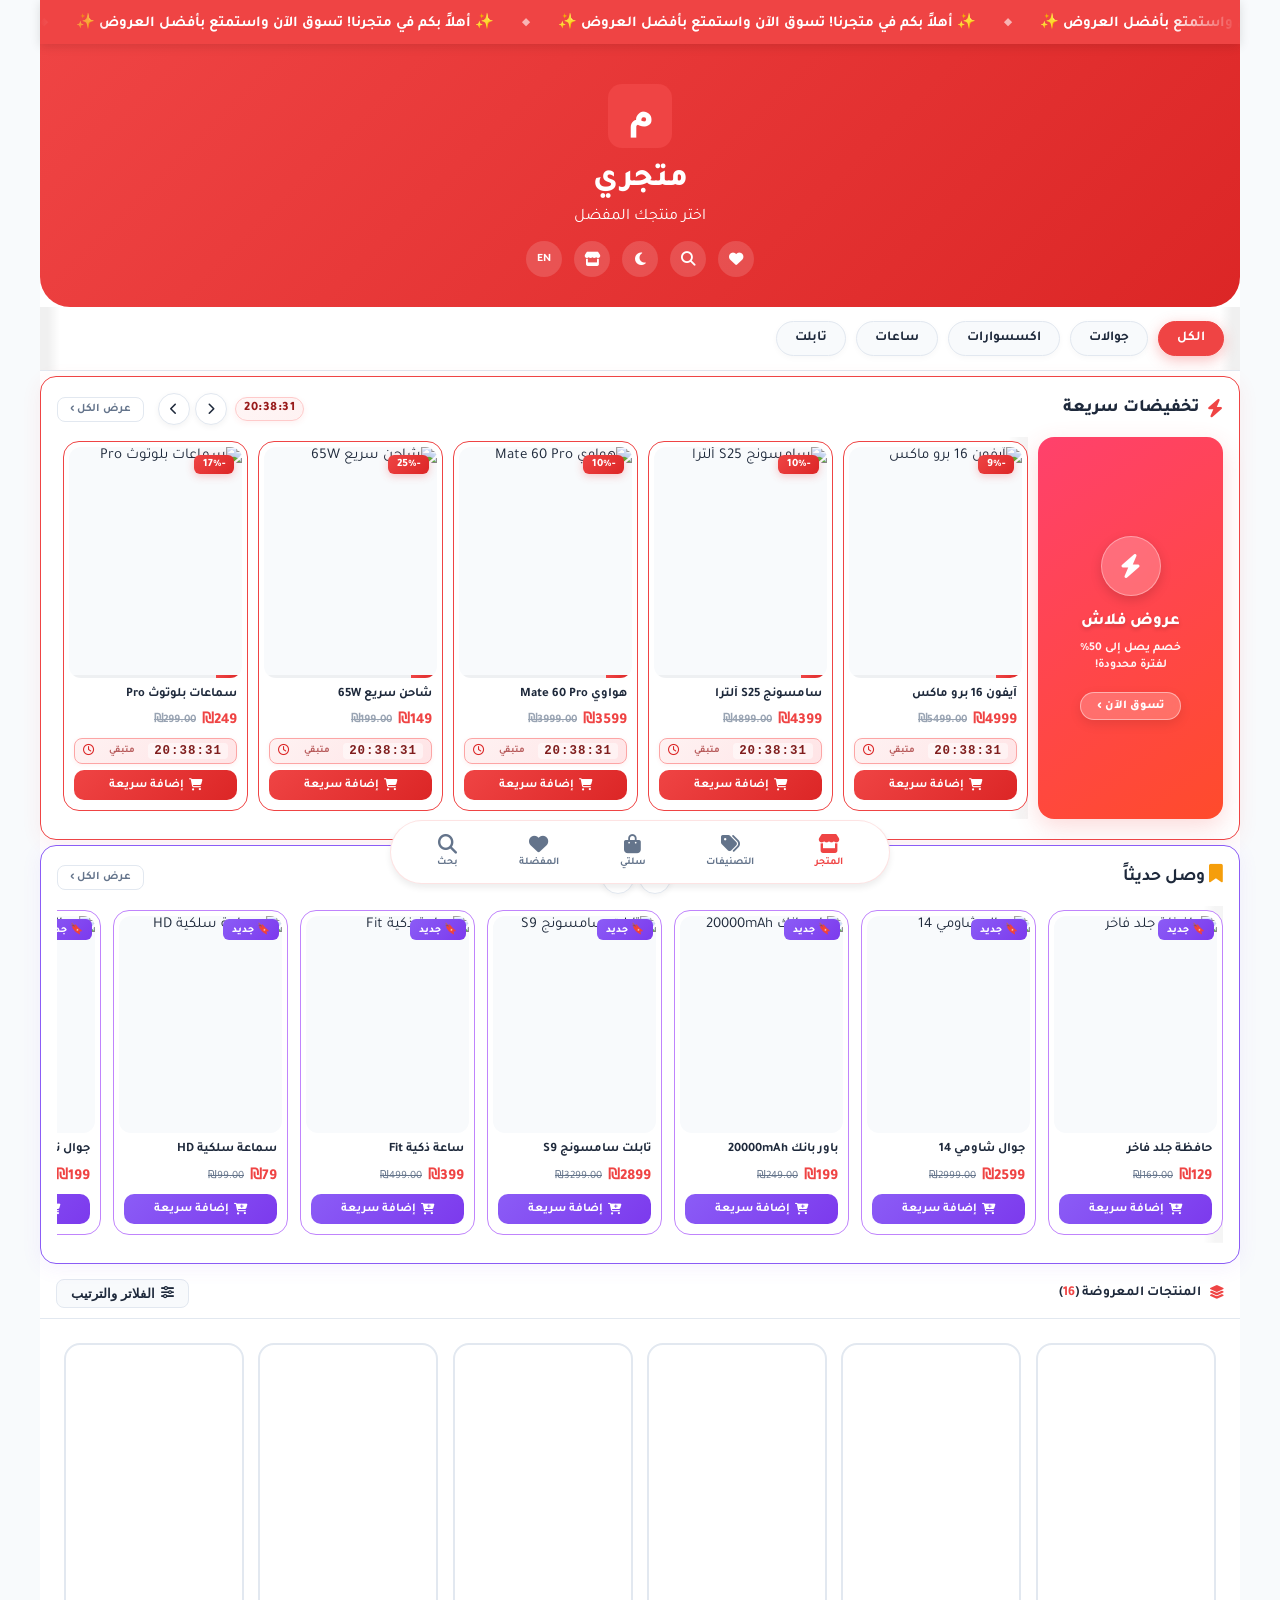
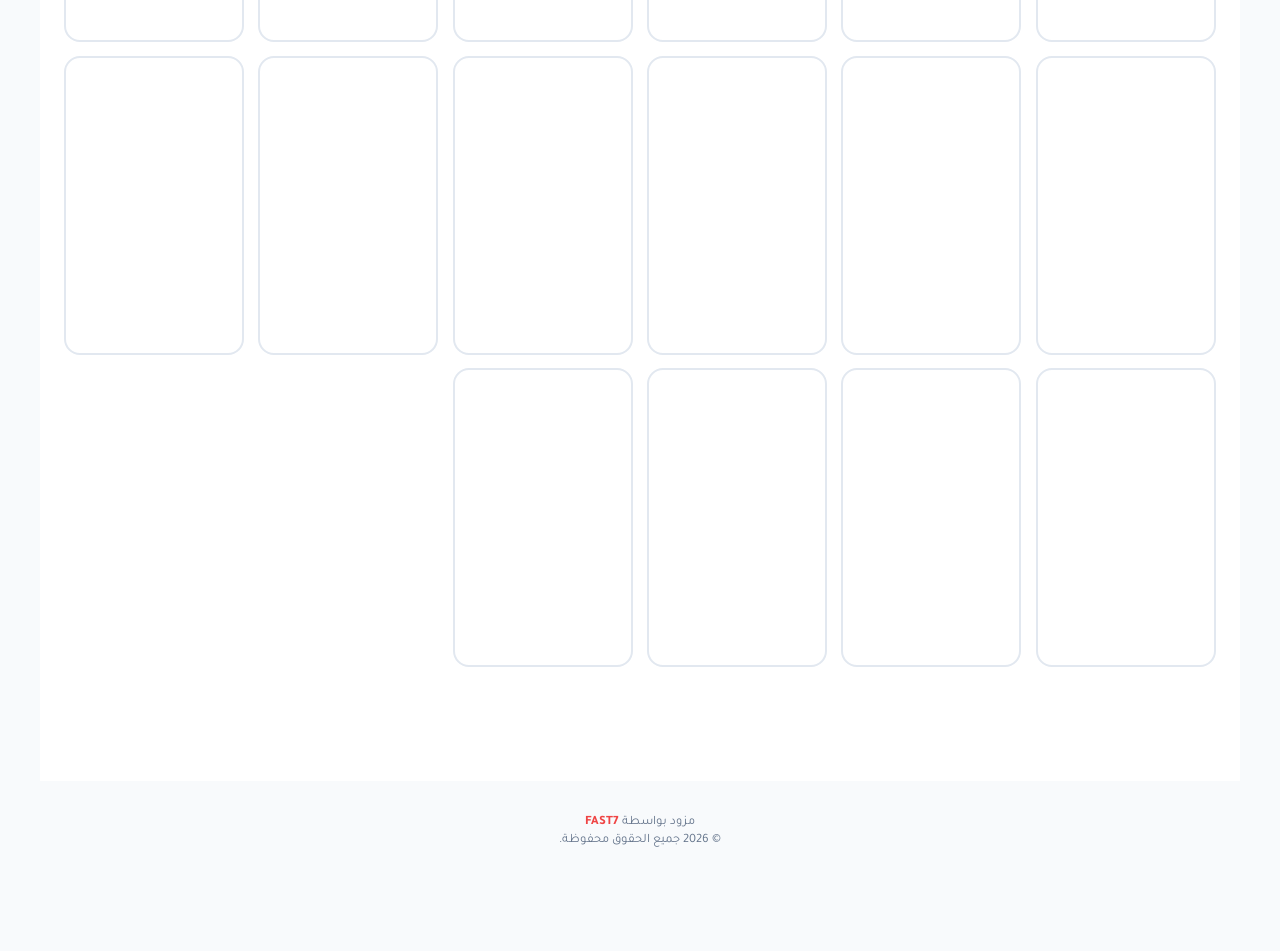
==== default/index.html @ 505f6009 "متجر FAST7 مع ربط Supabase والنشر على GitHub Pages" ====
<!DOCTYPE html>
<html lang="ar" dir="rtl">

<head>
  <meta charset="UTF-8">
  <meta name="viewport" content="width=device-width, initial-scale=1.0, maximum-scale=1.0, user-scalable=no">
  <title>متجري</title>

  <!-- Preconnect to critical origins -->
  <link rel="preconnect" href="https://cdnjs.cloudflare.com" crossorigin>  <link rel="dns-prefetch" href="https://cdnjs.cloudflare.com">  <!-- ⚡ FAST7: Suspension check -->
  <script>
    if (localStorage.getItem('mycart_store_suspended') === 'true') {
      window.location.replace('maintenance.html');
    }
  </script>
    <link rel="stylesheet" href="fonts/fontawesome/css/all.min.css">

    <link rel="stylesheet" href="fonts/fonts.css">

  <link rel="stylesheet" href="css/style.css">
</head>

<body>

  <div id="app">
    <div id="announcementBar" class="announcement-bar" style="display:none"></div>
    <div class="header" id="header">
      <img id="storeLogo" class="header-logo" src="https://i.ibb.co/PGQvXNTX/40c223bcc32d.webp"
        alt="شعار المتجر" onclick="event.stopPropagation();goHome()" style="cursor:pointer">
      <h1 id="storeName">متجري</h1>
      <p id="storeTagline">اختر منتجك المفضل</p>
      <div class="header-badge" id="wholesaleBadge" style="display:none"><i class="fa-solid fa-crown"></i> تاجر جملة
      </div>
      <div class="social-row">
        <a href="#" id="fbBtn" title="فيسبوك"><i class="fa-brands fa-facebook-f"></i></a>
        <a href="#" id="waBtn" title="واتساب"><i class="fa-brands fa-whatsapp"></i></a>
        <a href="#" id="igBtn" title="إنستغرام" style="display:none"><i class="fa-brands fa-instagram"></i></a>
        <a href="#" id="ttBtn" title="تيك توك" style="display:none"><i class="fa-brands fa-tiktok"></i></a>
        <a href="#" id="xBtn" title="تويتر" style="display:none"><i class="fa-brands fa-x-twitter"></i></a>
        <a href="#" id="wishlistHeaderBtn" title="المفضلة" onclick="event.preventDefault();openWishlistSheet()"><i
            class="fa-solid fa-heart"></i></a>
        <a href="#" id="searchToggleBtn" title="بحث" onclick="event.preventDefault();toggleSearch()"><i
            class="fa-solid fa-magnifying-glass"></i></a>
        <a href="#" id="themeToggleBtn" title="الوضع الليلي" onclick="event.preventDefault();toggleTheme()"><i
            class="fa-solid fa-moon"></i></a>
        <a href="#" id="storeInfoBtn" title="تفاصيل المتجر" onclick="event.preventDefault();showStoreInfo()"><i
            class="fa-solid fa-store"></i></a>
        <a href="#" id="langToggleBtn" title="English" onclick="event.preventDefault();toggleLang()"
          style="font-size:.7rem;font-weight:800">EN</a>
      </div>

    </div>

    <div class="search-bar" id="searchBar" style="display:none;position:relative">
      <i class="fa-solid fa-magnifying-glass"></i>
      <div class="search-bar-container">
        <input type="text" id="searchInput" data-i18n-placeholder="search" placeholder="ابحث عن منتج..."
          autocomplete="off">
        <div id="searchSuggestions" class="search-suggestions" style="display:none"></div>
      </div>
    </div>

    <div class="toast" id="toast"></div>

    <div class="page active" id="homePage">
      <div class="cat-filters" id="catFilters"></div>
      <div class="brand-filters" id="brandFilters"
        style="display:flex;flex-wrap:nowrap;gap:4px;overflow-x:auto;flex-shrink:0"></div>
      <div style="position:relative" id="bannerSliderWrap"><div class="banner-slider" id="bannerSlider"></div></div>
      <!-- Daily Flash Sales Section -->
      <div id="flashSaleSection" class="flash-section" style="display:none">
        <div class="flash-section-header">
          <h3><i class="fa-solid fa-bolt"></i> <span data-i18n="flashSale">عروض فلاش اليوم</span></h3>
          <div style="display:flex;align-items:center;gap:8px">
            <div id="flashSaleTimer" class="flash-timer">00:00:00</div>
            <div class="section-arrow-btns">
              <button type="button" class="section-arrow-btn" onclick="scrollSection('flashSaleScroll', 'prev')"
                title="السابق"><i class="fa-solid fa-chevron-right"></i></button>
              <button type="button" class="section-arrow-btn" onclick="scrollSection('flashSaleScroll', 'next')"
                title="التالي"><i class="fa-solid fa-chevron-left"></i></button>
            </div>
            <button class="sv-view-all" onclick="viewAllSection('flashSale')">عرض الكل ›</button>
          </div>
        </div>
        <div class="hp-scroll-wrap">
          <div id="fsIntroCard" class="fs-intro-card" onclick="viewAllSection('flashSale')">
            <div class="hp-intro-icon"><i class="fa-solid fa-bolt"></i></div>
            <div class="hp-intro-title">عروض فلاش</div>
            <div class="hp-intro-sub">خصم يصل إلى 50%<br>لفترة محدودة!</div>
            <div class="hp-intro-cta">تسوق الآن ›</div>
          </div>
          <div id="flashSaleScroll" class="flash-scroll-container"></div>
        </div>
      </div>
      <div id="offersSection" style="display:none">
        <div class="flash-section-header">
          <h3><i class="fa-solid fa-gem" style="color:#f59e0b"></i> <span>عروض خاصة</span></h3>
          <div class="section-arrow-btns">
            <button type="button" class="section-arrow-btn" onclick="scrollSection('offersScroll', 'prev')"
              title="السابق"><i class="fa-solid fa-chevron-right"></i></button>
            <button type="button" class="section-arrow-btn" onclick="scrollSection('offersScroll', 'next')"
              title="التالي"><i class="fa-solid fa-chevron-left"></i></button>
          </div>
          <button class="sv-view-all" onclick="viewAllSection('offers')">عرض الكل ›</button>
        </div>
        <div class="section-wrap">
          <div id="offersScroll" class="section-scroll"></div>
        </div>
      </div>
      <div id="featuredSection" style="display:none">
        <div class="flash-section-header">
          <h3><i class="fa-solid fa-star"></i> <span data-i18n="featured">منتجات مميزة</span></h3>
          <div class="section-arrow-btns">
            <button type="button" class="section-arrow-btn" onclick="scrollSection('featuredScroll', 'prev')"
              title="السابق"><i class="fa-solid fa-chevron-right"></i></button>
            <button type="button" class="section-arrow-btn" onclick="scrollSection('featuredScroll', 'next')"
              title="التالي"><i class="fa-solid fa-chevron-left"></i></button>
          </div>
          <button class="sv-view-all" onclick="viewAllSection('featured')">عرض الكل ›</button>
        </div>
        <div class="section-wrap">
          <div id="featuredScroll"></div>
        </div>
      </div>
      <div id="newArrivalSection" style="display:none">
        <div class="flash-section-header">
          <h3><i class="fa-solid fa-bookmark" style="color:#f59e0b"></i> <span>وصل حديثاً</span></h3>
          <div class="section-arrow-btns">
            <button type="button" class="section-arrow-btn" onclick="scrollSection('newArrivalScroll', 'prev')"
              title="السابق"><i class="fa-solid fa-chevron-right"></i></button>
            <button type="button" class="section-arrow-btn" onclick="scrollSection('newArrivalScroll', 'next')"
              title="التالي"><i class="fa-solid fa-chevron-left"></i></button>
          </div>
          <button class="sv-view-all" onclick="viewAllSection('newArrival')">عرض الكل ›</button>
        </div>
        <div class="section-wrap">
          <div id="newArrivalScroll" class="section-scroll"></div>
        </div>
      </div>
      <div id="halfPriceSection" style="display:none">
        <div class="flash-section-header">
          <h3><i class="fa-solid fa-tags" style="color:#10b981"></i> <span>نصف السعر</span></h3>
          <div class="section-arrow-btns">
            <button type="button" class="section-arrow-btn" onclick="scrollSection('halfPriceScroll', 'prev')"
              title="السابق"><i class="fa-solid fa-chevron-right"></i></button>
            <button type="button" class="section-arrow-btn" onclick="scrollSection('halfPriceScroll', 'next')"
              title="التالي"><i class="fa-solid fa-chevron-left"></i></button>
          </div>
          <button class="sv-view-all" onclick="viewAllSection('halfPrice')">عرض الكل ›</button>
        </div>
        <div class="hp-scroll-wrap">
          <div id="hpIntroCard" class="hp-intro-card" onclick="viewAllSection('halfPrice')">
            <div class="hp-intro-icon"><i class="fa-solid fa-tags"></i></div>
            <div class="hp-intro-title">نصف السعر</div>
            <div class="hp-intro-sub">خصم يصل إلى 50%<br>وأكثر!</div>
            <div class="hp-intro-cta">عرض الكل ›</div>
          </div>
<div id="halfPriceScroll" class="section-scroll"></div>
         </div>
       </div>
       <!-- Most Sold Section -->
       <div id="mostSoldSection" style="display:none">
         <div class="flash-section-header">
           <h3><i class="fa-solid fa-fire" style="color:#ef4444"></i> <span>الأكثر مبيعاً</span></h3>
           <div class="section-arrow-btns">
             <button type="button" class="section-arrow-btn" onclick="scrollSection('mostSoldScroll', 'prev')"
               title="السابق"><i class="fa-solid fa-chevron-right"></i></button>
             <button type="button" class="section-arrow-btn" onclick="scrollSection('mostSoldScroll', 'next')"
               title="التالي"><i class="fa-solid fa-chevron-left"></i></button>
           </div>
           <button class="sv-view-all" onclick="viewAllSection('mostSold')">عرض الكل ›</button>
         </div>
         <div class="hp-scroll-wrap">
           <div id="mostSoldScroll" class="section-scroll"></div>
         </div>
       </div>
<!-- ===== كاشف أكواد الخصم (مخفي افتراضياً - الكوبونات خاصة للزبائن) ===== -->
      <div id="couponDetectorWidget"
        style="display:none;padding:12px 16px 6px;background:linear-gradient(135deg,#fffbeb,#fef3c7);border-bottom:1px solid #fde68a">
        <div style="display:flex;align-items:center;justify-content:space-between;margin-bottom:8px">
          <h3 style="font-size:.95rem;font-weight:900;margin:0;color:#92400e;display:flex;align-items:center;gap:6px">
            <i class="fa-solid fa-ticket-simple" style="color:#d97706"></i>
            <span>🎟️ كاشف أكواد الخصم</span>
            <span id="couponDetectorBadge"
              style="background:#d97706;color:#fff;font-size:.65rem;padding:1px 8px;border-radius:999px;margin-inline-end:4px">0</span>
          </h3>
          <button onclick="document.getElementById('couponDetectorCards').scrollIntoView({behavior:'smooth'})"
            style="background:transparent;border:none;color:#92400e;font-size:.75rem;font-weight:700;cursor:pointer">
            الكل <i class="fa-solid fa-arrow-left-long"></i>
          </button>
        </div>
        <div id="couponDetectorCards"
          style="display:flex;gap:12px;overflow-x:auto;padding-bottom:10px;scroll-snap-type:x mandatory"></div>
        <div id="couponDetectorEmpty"
          style="display:none;text-align:center;padding:14px;color:#92400e;font-size:.8rem;font-weight:700;background:#fff;border:1.5px dashed #fcd34d;border-radius:12px;margin-bottom:6px">
          <i class="fa-regular fa-face-frown-open"
            style="font-size:1.4rem;display:block;margin-bottom:4px;color:#f59e0b"></i>
          لا توجد أكواد خصم نشطة حالياً. زر لاحقاً للحصول على عروض حصرية!
        </div>
      </div>
      <!-- ============================================================ -->
      <div class="filter-toolbar" id="filterToolbar">
        <button class="section-back-btn" onclick="clearSectionFilter()" style="display:none"><i
            class="fa-solid fa-arrow-right"></i> رجوع</button>
        <div class="filter-toolbar-info">
          <i class="fa-solid fa-layer-group"></i>
          <span><span data-i18n="productsShowing">المنتجات المعروضة</span> (<strong id="filterCount"
              style="color:var(--accent)">0</strong>)</span>
        </div>
        <div style="display:flex;gap:6px;align-items:center">
          <button class="filter-toggle-btn" onclick="toggleAdvFilter()">
            <i class="fa-solid fa-sliders"></i> <span data-i18n="filtersAndSort">الفلاتر والترتيب</span>
          </button>
        </div>
      </div>
      <div id="activeFilterBadges" class="active-filter-badges" style="display:none"></div>
      <div id="advFilterBar" class="adv-filter-box" style="display:none">
        <div class="adv-filter-grid">
          <!-- Price Range Filter Card -->
          <div class="adv-filter-card">
            <div class="adv-filter-label">
              <i class="fa-solid fa-coins"></i> <span data-i18n="priceRange">نطاق السعر</span>
              <span class="price-range-val"><span id="filterMinLabel">0</span> - <span id="filterMaxLabel">10000</span>
                <span class="currency-unit">₪</span></span>
            </div>
            <div class="price-slider-row">
              <input type="range" id="filterMinPrice" min="0" max="10000" value="0" step="50" oninput="applyAdvFilter()"
                class="adv-slider">
              <input type="range" id="filterMaxPrice" min="0" max="10000" value="10000" step="50"
                oninput="applyAdvFilter()" class="adv-slider">
            </div>
          </div>

          <!-- Sorting Control Card -->
          <div class="adv-filter-card">
            <div class="adv-filter-label"><i class="fa-solid fa-arrow-down-short-wide"></i> <span
                data-i18n="sortProducts">ترتيب المنتجات</span>:</div>
            <select id="filterSort" onchange="applyAdvFilter()" class="adv-select">
              <option value="default" data-i18n="sortDefault">الترتيب الافتراضي</option>
              <option value="price_asc" data-i18n="sortPriceAsc">السعر: الأقل إلى الأعلى</option>
              <option value="price_desc" data-i18n="sortPriceDesc">السعر: الأعلى إلى الأقل</option>
              <option value="discount" data-i18n="sortDiscount">الأكثر خصماً</option>
              <option value="name_asc" data-i18n="sortNameAsc">الاسم: أ - ي</option>
            </select>
          </div>

          <!-- Actions Card -->
          <div class="adv-filter-actions">
            <label class="adv-checkbox-label">
              <input type="checkbox" id="filterInStock" onchange="applyAdvFilter()">
              <span><i class="fa-solid fa-check-double"></i> <span data-i18n="inStockOnly">متوفر في المخزون
                  فقط</span></span>
            </label>
            <button class="adv-reset-btn" onclick="resetAdvFilter()">
              <i class="fa-solid fa-rotate-left"></i> <span data-i18n="resetFilters">إعادة تعيين</span>
            </button>
          </div>
        </div>
      </div>
      <div class="products-grid content-vis-auto" id="productsGrid"></div>
    </div>

    <div class="page" id="categoriesPage" style="padding: var(--page-padding);">
      <style>
        .tabs-header {
          display: flex;
          gap: 8px;
          margin-bottom: 20px;
          border-bottom: 1px solid var(--border);
          padding-bottom: 10px;
        }
        .tab-btn {
          flex: 1;
          background: none;
          border: none;
          padding: 10px;
          font-weight: 800;
          font-size: 0.95rem;
          color: var(--text-muted);
          cursor: pointer;
          border-bottom: 3px solid transparent;
          transition: all 0.2s;
          font-family: inherit;
        }
        .tab-btn.active {
          color: var(--accent);
          border-bottom-color: var(--accent);
        }
        .category-card, .brand-card {
          background: var(--card);
          border: 1px solid var(--border);
          border-radius: var(--card-radius);
          overflow: hidden;
          box-shadow: var(--shadow-sm);
          cursor: pointer;
          transition: transform 0.2s, box-shadow 0.2s, border-color 0.2s;
          display: flex;
          flex-direction: column;
          align-items: center;
          padding: 16px;
          text-align: center;
          position: relative;
        }
        .brand-card {
          border-top: 3px solid var(--accent);
          background: linear-gradient(180deg, rgba(239,68,68,.03) 0%, var(--card) 100%);
        }
        .brand-card::after {
          content: '\f559';
          font-family: 'Font Awesome 6 Free';
          font-weight: 900;
          position: absolute;
          top: 10px;
          left: 10px;
          width: 22px;
          height: 22px;
          background: var(--accent);
          color: #fff;
          border-radius: 50%;
          display: flex;
          align-items: center;
          justify-content: center;
          font-size: 10px;
          line-height: 22px;
          text-align: center;
        }
        .category-card:hover, .brand-card:hover {
          transform: translateY(-4px);
          box-shadow: var(--shadow-md) !important;
          border-color: var(--accent) !important;
        }
        .category-card img, .brand-card img {
          width: 80px;
          height: 80px;
          object-fit: cover;
          border-radius: 50%;
          margin-bottom: 12px;
          border: 2px solid var(--border);
        }
        .brand-card img {
          border-color: var(--accent);
          box-shadow: 0 0 0 3px rgba(239,68,68,.1);
        }
        .category-card .category-name, .brand-card .brand-name {
          font-weight: 800;
          font-size: 0.95rem;
          color: var(--text);
          margin-bottom: 4px;
        }
        .brand-card .brand-name {
          color: var(--accent);
        }
        .category-card .category-count, .brand-card .brand-count {
          font-size: 0.75rem;
          color: var(--text-muted);
          font-weight: 500;
        }
      </style>
      <div class="categories-header" style="display: flex; align-items: center; gap: 12px; margin-bottom: 15px;">
        <button onclick="location.hash='#home'" style="background: none; border: none; font-size: 1.3rem; cursor: pointer; color: var(--text); padding: 4px 8px; display: flex; align-items: center; justify-content: center;">
          <i class="fa-solid fa-arrow-right"></i>
        </button>
        <h2 style="font-weight: 800; font-size: 1.25rem; margin: 0;">التصنيفات والماركات</h2>
      </div>
      
      <div class="tabs-header">
        <button class="tab-btn active" id="tabCategoriesBtn" onclick="switchCategoryTab('categories')">التصنيفات</button>
        <button class="tab-btn" id="tabBrandsBtn" onclick="switchCategoryTab('brands')">الماركات</button>
      </div>

      <div class="categories-grid" id="categoriesPageGrid" style="display: grid; grid-template-columns: repeat(auto-fill, minmax(130px, 1fr)); gap: 16px; padding-bottom: 40px;">
        <!-- Filled dynamically -->
      </div>
      <div class="brands-grid" id="brandsPageGrid" style="display: none; grid-template-columns: repeat(auto-fill, minmax(130px, 1fr)); gap: 16px; padding-bottom: 40px;">
        <!-- Filled dynamically -->
      </div>
    </div>

    <div class="page" id="detailPage">
      <div class="detail-main">
      <div class="detail-header">
        <button class="detail-back" onclick="if(typeof playSound==='function')playSound('back'); location.hash='#home'"><i class="fa-solid fa-arrow-right"></i></button>
        <div class="detail-img-wrapper">
          <div id="detailBadge" class="product-badge-tag" style="display:none"></div>
          <img id="detailImage" src="" alt="" onclick="openImageViewer(this.src)">
          <button id="prevDetailImgBtn" class="detail-nav-btn prev" onclick="navigateDetailImg(-1)"><i
              class="fa-solid fa-chevron-right"></i></button>
          <button id="nextDetailImgBtn" class="detail-nav-btn next" onclick="navigateDetailImg(1)"><i
              class="fa-solid fa-chevron-left"></i></button>
        </div>
        <div id="detailThumbs" style="display:flex;gap:6px;padding:8px 0 4px;overflow-x:auto;flex-shrink:0"></div>
        <div id="productVideo"></div>
      </div>
      <div class="detail-body">
        <h2 id="detailName"></h2>
        <div id="detailBrand" class="detail-brand-badge"></div>
        <div class="detail-price">
          <span id="detailPrice"></span>
        </div>

        <!-- Product Note Callout -->
        <div id="productNoteContainer" style="display:none;align-items:flex-start;gap:10px;font-size:0.8rem;color:var(--text);background:var(--bg);border:1.5px solid var(--border);padding:12px 16px;border-radius:12px;margin-bottom:12px">
          <span style="color:var(--accent);font-size:1.1rem;margin-top:1px"><i class="fa-solid fa-circle-info"></i></span>
          <div style="flex:1">
            <strong style="display:block;font-size:0.75rem;color:var(--accent);margin-bottom:2px">ملاحظة:</strong>
            <span id="productNoteText" style="line-height:1.4"></span>
          </div>
        </div>

        <!-- Offer Banner -->
        <div id="offerBanner"
          style="display:none;align-items:center;gap:10px;font-size:0.8rem;font-weight:600;color:#1e293b;background:linear-gradient(135deg,#fef9c3,#fef3c7);border:1px solid #fcd34d;padding:10px 16px;border-radius:12px;margin-bottom:12px;box-shadow:0 2px 8px rgba(251,191,36,.15)">
        </div>

        <!-- Live Viewers Counter -->
        <div id="liveViewersContainer"
          style="display:none;align-items:center;gap:6px;font-size:0.75rem;font-weight:700;color:#ef4444;background:#fef2f2;border:1px solid #fee2e2;padding:6px 12px;border-radius:8px;margin-bottom:10px;width:fit-content;animation:pulse 2s infinite">
          <span style="display:inline-block;width:6px;height:6px;border-radius:50%;background:#ef4444"></span>
          <span id="liveViewersText"><i class="fa-solid fa-fire"></i> يشاهد هذا المنتج 15 شخصاً الآن!</span>
        </div>

        <!-- Promo Countdown -->
        <div id="promoCountdown" class="promo-countdown" style="display:none">
          <span class="countdown-label"><i class="fa-solid fa-fire"></i> عجل! ينتهي العرض خلال:</span>
          <span id="countdownTimer" class="countdown-timer">00:00:00</span>
        </div>

        <div id="variantSelector" style="display:flex;flex-wrap:wrap;gap:6px;margin-bottom:10px"></div>
        <div id="bundleProductsSection" style="margin-bottom:12px"></div>
        <div id="productVideo"></div>
        <div class="product-description" id="productDescription"></div>
        <div class="features-list" id="featuresList"></div>
        <div id="specsSection">
          <table class="specs-table">
            <tbody id="specsBody"></tbody>
          </table>
        </div>
        <div class="detail-action-row">
          <div class="qty-row">
            <button onclick="changeDetailQty(-1)">-</button>
            <span id="detailQty">1</span>
            <button onclick="changeDetailQty(1)">+</button>
          </div>
          <button class="add-to-cart-btn" data-i18n="addToCartShort" onclick="addFromDetail(this)">إضافة للسلة</button>
        </div>

        <!-- Quick WhatsApp Order -->
        <button id="quickWaBtn" class="quick-wa-btn" data-i18n="waOrder" style="display:none"
          onclick="quickWaOrder()"><i class="fa-brands fa-whatsapp"></i> طلب مباشر عبر واتساب</button>

        <!-- Share Product -->
        <div id="shareProductSection" class="share-product-section" style="display:none">
          <span data-i18n="shareProduct">مشاركة المنتج:</span>
          <div class="share-buttons">
            <a href="#" id="shareWa" target="_blank" class="share-btn wa" title="واتساب"><i
                class="fa-brands fa-whatsapp"></i></a>
            <a href="#" id="shareFb" target="_blank" class="share-btn fb" title="فيسبوك"><i
                class="fa-brands fa-facebook-f"></i></a>
            <a href="#" id="shareCopy" class="share-btn copy" title="نسخ الرابط"
              onclick="event.preventDefault();copyProductLink()"><i class="fa-solid fa-copy"></i></a>
            <button class="share-btn qr" title="مشاركة بالـ QR" onclick="openProductQR()"><i
                class="fa-solid fa-qrcode"></i></button>
          </div>
        </div>

        <!-- Volume Discount Table -->
        <div id="volumeDiscountSection" class="volume-discount-section" style="display:none">
          <h4><i class="fa-solid fa-tag"></i> <span data-i18n="volumeDiscount">خصم الكميات التراكمي</span></h4>
          <div class="volume-grid">
            <div class="volume-item">
              <span>اشترِ قطعتين (2)</span>
              <strong id="volDisc2">خصم 5%</strong>
            </div>
            <div class="volume-item">
              <span>اشترِ 3 قطع فأكثر</span>
              <strong id="volDisc3">خصم 10%</strong>
            </div>
          </div>
        </div>

        <!-- Frequently Bought Together Section -->
        <div id="frequentlyBoughtSection"
          style="display:none; padding:16px 12px; background:var(--bg); border-radius:14px; margin-bottom:15px; border:1px solid var(--border)">
          <h3 style="font-size:0.85rem; font-weight:800; margin-bottom:12px; color:var(--text)"><i
              class="fa-solid fa-layer-group"></i> حزمة اشترِ معاً ووفر (خصم 10% إضافي)</h3>
          <div style="display:flex; align-items:center; justify-content:center; gap:8px">
            <div id="fbtCurrentWrap" style="text-align:center; width:80px; cursor:pointer">
              <img id="fbtCurrentImg" src=""
                style="width:50px; height:50px; border-radius:8px; object-fit:cover; border:1px solid var(--border)">
              <p id="fbtCurrentName"
                style="font-size:0.6rem; font-weight:700; white-space:nowrap; overflow:hidden; text-overflow:ellipsis; margin-top:4px">
              </p>
            </div>
            <span style="font-size:1.2rem; font-weight:800; color:var(--text-muted)">+</span>
            <div id="fbtCompanionWrap" style="text-align:center; width:80px; cursor:pointer">
              <img id="fbtCompanionImg" src=""
                style="width:50px; height:50px; border-radius:8px; object-fit:cover; border:1px solid var(--border)">
              <p id="fbtCompanionName"
                style="font-size:0.6rem; font-weight:700; white-space:nowrap; overflow:hidden; text-overflow:ellipsis; margin-top:4px">
              </p>
            </div>
            <div
              style="flex:1; padding-right:10px; border-right:1px solid var(--border); display:flex; flex-direction:column; gap:4px">
              <div style="font-size:0.7rem; color:var(--text-muted)">السعر للحزمة:</div>
              <div style="display:flex; align-items:center; gap:6px">
                <span id="fbtBundlePrice" style="font-size:0.95rem; font-weight:900; color:var(--accent)"></span>
                <span id="fbtOldBundlePrice"
                  style="font-size:0.75rem; text-decoration:line-through; color:var(--text-muted)"></span>
              </div>
              <button id="fbtBundleBtn" onclick="addBundleToCart()"
                style="width:100%; padding:6px; border:none; border-radius:8px; background:var(--accent); color:#fff; font-weight:700; font-size:0.72rem; cursor:pointer; display:flex; align-items:center; justify-content:center; gap:4px"><i
                  id="fbtBundleIcon" class="fa-solid fa-cart-plus"></i> <span id="fbtBundleLabel">إضافة الحزمة
                  للسلة</span></button>
              <button onclick="openProductPicker()"
                style="width:100%; padding:6px; border:none; border-radius:8px; background:var(--bg); color:var(--accent); font-weight:700; font-size:0.72rem; cursor:pointer; display:flex; align-items:center; justify-content:center; gap:4px; border:1.5px solid var(--accent)"><i
                  class="fa-solid fa-square-plus"></i> اختر منتج</button>
            </div>
          </div>
        </div>

        <!-- Customer Reviews Section -->
        <div id="reviewsSection" class="reviews-section" style="display:none">
          <h3><i class="fa-solid fa-star"></i> تقييمات العملاء (<span id="reviewsCount">0</span>)</h3>
          <div class="rating-overview">
            <div class="rating-big" id="ratingAvg">5.0</div>
            <div class="rating-stars-wrap">
              <div class="stars-gold" id="ratingStars"><i class="fa-solid fa-star"></i><i
                  class="fa-solid fa-star"></i><i class="fa-solid fa-star"></i><i class="fa-solid fa-star"></i><i
                  class="fa-solid fa-star"></i></div>
              <span>بناءً على التقييمات محلياً</span>
            </div>
          </div>

          <div id="reviewsList" class="reviews-list"></div>

          <!-- Add Review Form -->
          <button class="add-review-toggle-btn" onclick="toggleReviewForm()"><i class="fa-solid fa-pen"></i> <span
              data-i18n="addReviewBtn">كتابة تقييم جديد</span></button>
          <form id="addReviewForm" class="add-review-form" style="display:none" onsubmit="submitCustomerReview(event)">
            <div class="form-group-review">
              <label>الاسم</label>
              <input type="text" id="revName" required placeholder="مثال: محمد أحمد">
            </div>
            <div class="form-group-review">
              <label>التقييم</label>
              <select id="revStars">
                <option value="5">5 نجوم</option>
                <option value="4">4 نجوم</option>
                <option value="3">3 نجوم</option>
                <option value="2">نجمتين</option>
                <option value="1">نجمة واحدة</option>
              </select>
            </div>
            <div class="form-group-review">
              <label>التعليق</label>
              <textarea id="revComment" required rows="2" placeholder="اكتب تعليقك هنا..."></textarea>
            </div>
            <button type="submit" class="btn-submit-review" data-i18n="submitReviewBtn">إرسال التقييم</button>
          </form>
        </div>

      </div>
      </div>

      <div class="related-section" id="brandSection" style="display:none">
        <div class="related-head"><h3><i class="fa-solid fa-award"></i> <span id="brandSectionTitle">منتجات الماركة</span></h3>
        <div class="related-arrows"><button class="rel-arrow rel-prev" onclick="relScroll(this,-1)"><i class="fa-solid fa-chevron-right"></i></button><button class="rel-arrow rel-next" onclick="relScroll(this,1)"><i class="fa-solid fa-chevron-left"></i></button></div></div>
        <div class="related-viewport"><div class="related-scroll" id="brandScroll"></div></div>
      </div>

      <div class="related-section" id="relatedSection" style="display:none">
        <div class="related-head"><h3 data-i18n="youMayAlsoLike">قد يعجبك أيضاً</h3>
        <div class="related-arrows"><button class="rel-arrow rel-prev" onclick="relScroll(this,-1)"><i class="fa-solid fa-chevron-right"></i></button><button class="rel-arrow rel-next" onclick="relScroll(this,1)"><i class="fa-solid fa-chevron-left"></i></button></div></div>
        <div class="related-viewport"><div class="related-scroll" id="relatedScroll"></div></div>
      </div>

      <!-- Recently Viewed Section -->
      <div id="recentlyViewedDetail" style="display:none">
        <div class="flash-section-header">
          <h3><i class="fa-solid fa-clock-rotate-left" style="color:#6366f1"></i> <span>شوفت مؤخراً</span></h3>
        </div>
        <div class="section-scroll" id="recentlyViewedDetailList"></div>
      </div>
    </div>

    <div class="page" id="orderPage">
      <div class="detail-header">
        <button class="detail-back" onclick="if(typeof playSound==='function')playSound('back'); location.hash='#home'"><i class="fa-solid fa-arrow-right"></i></button>
        <h2 id="orderPageTitle" style="flex:1;font-size:1rem;font-weight:800;text-align:center;margin:0">تفاصيل الطلب
        </h2>
      </div>
      <div class="detail-body" id="orderPageBody"></div>
    </div>
  </div>

  <div id="cartSheet">
    <div class="backdrop" onclick="closeCartSheet()"></div>
    <div class="sheet">
      <div class="sheet-grabber"></div>
      <div class="sheet-header">
        <button class="close-btn" onclick="closeCartSheet()"><i class="fa-solid fa-xmark"></i></button>
        <h2 id="cartSheetTitle">سلتي</h2>
      </div>
      <div class="sheet-tabs">
        <button class="active" onclick="switchCartTab('items',this)"><i class="fa-solid fa-cart-shopping"></i> <span
            data-i18n="cartTab">السلة</span> (<span id="cartCountTab">0</span>)</button>
        <button onclick="switchCartTab('history',this)"><i class="fa-solid fa-receipt"></i> <span
            data-i18n="historyTab">السجل</span></button>
        <button id="loginNavItem" onclick="showLogin()" style="border-right:1px solid var(--border);border-radius:0;color:var(--accent)"><i class="fa-solid fa-user"></i> <span data-i18n="login">دخول</span></button>
      </div>
      <div class="sheet-body">

        <!-- ======= CART ITEMS TAB ======= -->
        <div class="sheet-view active" id="cartItems">
          <!-- Free Shipping Progress Bar -->
          <div id="freeShippingProgressContainer"
            style="display: none; padding: 12px 16px; background: var(--bg); border-radius: 12px; margin: 10px 16px; border: 1px solid var(--border)">
            <div
              style="display:flex; justify-content:space-between; font-size:0.75rem; font-weight:700; margin-bottom:6px">
              <span id="freeShippingProgressText" data-i18n="freeShippingDefault">أضف منتجات للحصول على شحن مجاني</span>
              <span id="freeShippingGoalText">300 ₪</span>
            </div>
            <div
              style="background: var(--border); height: 8px; border-radius: 4px; overflow: hidden; position: relative">
              <div id="freeShippingProgressBar"
                style="background: var(--accent); height: 100%; width: 0%; transition: width 0.3s ease"></div>
            </div>
          </div>
          <div id="cartItemsList"></div>
        </div>

        <!-- ======= CHECKOUT FLOW (shown when clicking التالي) ======= -->
        <div class="sheet-view" id="cartCheckout">

          <!-- Step indicator -->
          <div class="checkout-steps" id="checkoutSteps">
            <div class="step-item active" id="step-indicator-1">
              <div class="step-circle">1</div>
              <span data-i18n="customerData">البيانات</span>
            </div>
            <div class="step-line" id="stepLine1"></div>
            <div class="step-item" id="step-indicator-2">
              <div class="step-circle">2</div>
              <span data-i18n="payment">الدفع</span>
            </div>
          </div>

          <!-- Step 1: Customer info -->
          <div id="checkoutStep1" class="checkout-step-panel active">
            <h4 style="font-size:.95rem;font-weight:800;margin-bottom:12px;display:flex;align-items:center;gap:8px">
              <span
                style="width:28px;height:28px;background:var(--accent);color:#fff;border-radius:50%;display:inline-flex;align-items:center;justify-content:center;font-size:.8rem">1</span>
              <span data-i18n="orderInfo">معلومات الطلب</span></h4>
            <div class="customer-form-grid">

              <!-- الاسم — عرض كامل -->
              <div class="cform-full">
                <input type="text" id="custName" placeholder="الاسم الثلاثي *"
                  oninput="clearFieldError('nameHint','custName')">
                <div id="nameHint" class="field-hint"></div>
              </div>

              <!-- الموبايل الأول -->
              <div class="cform-half">
                <input type="tel" id="custPhone" placeholder="رقم الموبايل * (10 أرقام)" maxlength="10"
                  inputmode="numeric" oninput="this.value=this.value.replace(/[^0-9]/g,'');validatePhone()"
                  style="width:100%;padding:11px 12px;border:1.5px solid var(--border);border-radius:10px;font-size:.85rem;outline:none;transition:.2s;font-family:inherit">
                <div id="phoneHint" class="field-hint"></div>
                <button type="button" id="addPhone2Btn" onclick="togglePhone2()"
                  style="background:none;border:none;color:var(--accent);font-size:.72rem;font-weight:700;cursor:pointer;padding:4px 2px 0;font-family:inherit;display:flex;align-items:center;gap:3px">
                  <i class="fa-solid fa-plus" id="addPhone2Icon"></i> <span data-i18n="secondPhone">رقم ثانٍ</span>
                </button>
              </div>

              <!-- البلد / المدينة -->
              <div class="cform-half">
                <input type="text" id="custCity" placeholder="البلد / المدينة *"
                  oninput="clearFieldError('cityHint','custCity')">
                <div id="cityHint" class="field-hint"></div>
              </div>

              <!-- الرقم الثاني — يظهر عند الطلب، عرض كامل -->
              <div class="cform-full" id="phone2Wrap" style="display:none;animation:fadeInStep .3s ease">
                <input type="tel" id="custPhone2" placeholder="رقم الموبايل الثاني (اختياري)" maxlength="10"
                  inputmode="numeric" oninput="this.value=this.value.replace(/[^0-9]/g,'');validatePhone2()"
                  style="width:100%;padding:11px 12px;border:1.5px solid var(--border);border-radius:10px;font-size:.85rem;outline:none;transition:.2s;font-family:inherit">
                <div id="phoneHint2" class="field-hint"></div>
              </div>

              <!-- العنوان — عرض كامل -->
              <div class="cform-full">
                <input type="text" id="custAddress" placeholder="العنوان بالتفصيل (اختياري)">
              </div>

            </div>

            <label style="font-size:.8rem;font-weight:700;display:block;margin-bottom:6px"
              data-i18n="deliveryZoneLabel">منطقة التوصيل</label>
            <div id="zoneCardsGrid" class="zone-cards-grid"></div>
            <select id="custZone" style="display:none">
              <option value="">اختر منطقة التوصيل</option>
            </select>

            <!-- Location toggle -->
            <div class="location-toggle-card" id="locationToggleCard" onclick="toggleLocationShare()">
              <div class="location-icon-wrap">
                <i class="fa-solid fa-location-dot"></i>
              </div>
              <div class="location-text">
                <span class="location-title" data-i18n="shareLocation">مشاركة موقعي الحالي</span>
                <span class="location-sub" id="locationStatus" data-i18n="locationTap">اضغط لتحديد موقعك تلقائياً</span>
              </div>
              <div class="location-toggle-btn" id="locationToggleBtn">
                <div class="location-toggle-thumb"></div>
              </div>
              <input type="checkbox" id="sendLocation" style="display:none">
            </div>

            <label style="font-size:.8rem;font-weight:700;display:block;margin-bottom:6px;margin-top:14px"
              data-i18n="noteLabel">ملاحظة (اختياري)</label>
            <textarea id="cartNote" placeholder="أي ملاحظة للطلب..." rows="2"
              style="width:100%;padding:10px;border:1.5px solid var(--border);border-radius:8px;font-family:inherit;font-size:.85rem;resize:vertical"></textarea>
          </div>

          <!-- Step 2: Payment + discount + summary -->
          <div id="checkoutStep2" class="checkout-step-panel">
            <h4 style="font-size:.95rem;font-weight:800;margin-bottom:12px;display:flex;align-items:center;gap:8px">
              <span
                style="width:28px;height:28px;background:var(--accent);color:#fff;border-radius:50%;display:inline-flex;align-items:center;justify-content:center;font-size:.8rem">2</span>
              <span data-i18n="paymentDelivery">الدفع والتوصيل</span></h4>

            <div style="margin-bottom:14px">
              <label style="font-size:.8rem;font-weight:700;display:block;margin-bottom:6px"
                data-i18n="discountCodeLabel">كود الخصم</label>
              <div style="display:flex;gap:6px">
                <input type="text" id="discountCode" placeholder="أدخل الكوبون هنا..."
                  style="flex:1;padding:10px;border:1.5px solid var(--border);border-radius:8px;font-family:inherit;font-size:.85rem">
                <button onclick="applyDiscountCode()"
                  style="padding:10px 16px;border:none;border-radius:8px;background:var(--accent);color:#fff;font-weight:800;cursor:pointer;font-family:inherit;font-size:.85rem"
                  data-i18n="applyBtn">تطبيق</button>
              </div>
              <div id="discountMsg" style="font-size:.75rem;margin-top:4px"></div>
              <div id="couponInfo" style="display:none;font-size:.7rem;margin-top:6px;gap:6px;flex-wrap:wrap"></div>
            </div>

            <label style="font-size:.8rem;font-weight:700;display:block;margin-bottom:8px"
              data-i18n="paymentMethod">اختر طريقة الدفع:</label>

            <label class="payment-option"
              style="display:flex;align-items:center;gap:10px;padding:12px;border:2px solid var(--accent);border-radius:12px;margin-bottom:8px;cursor:pointer;background:#f0fdf4">
              <input type="radio" name="paymentMethod" value="cod" checked
                style="width:18px;height:18px;accent-color:var(--accent)">
              <div style="flex:1">
                <div style="font-weight:700;font-size:.85rem" data-i18n="cod">الدفع عند الاستلام (COD)</div>
                <div style="font-size:.75rem;color:var(--text-muted)" data-i18n="codDesc">ببساطة نقوم بإيصال المنتج
                  لغاية منزلك وتقوم بدفع الثمن لموظف التوصيل.</div>
              </div>
            </label>

            <label class="payment-option"
              style="display:flex;align-items:center;gap:10px;padding:12px;border:2px solid var(--border);border-radius:12px;margin-bottom:14px;cursor:pointer;opacity:.6">
              <input type="radio" name="paymentMethod" value="card" disabled style="width:18px;height:18px">
              <div style="flex:1">
                <div style="font-weight:700;font-size:.85rem"><span data-i18n="creditCard">البطاقة الائتمانية</span>
                  <span style="font-size:.65rem;color:var(--text-muted);font-weight:400"
                    data-i18n="comingSoon">(قريباً)</span></div>
              </div>
            </label>

            <div class="notice-box" style="margin-bottom:14px;font-size:.85rem">
              <div style="display:flex;justify-content:space-between;padding:3px 0"><span
                  data-i18n="subtotalLabel">المجموع:</span><span id="step2Subtotal">₪0.00</span></div>
              <div style="display:flex;justify-content:space-between;padding:3px 0"><span
                  data-i18n="deliveryLabel">التوصيل:</span><span id="step2Delivery">₪0.00</span></div>
              <div
                style="display:flex;justify-content:space-between;padding:6px 0 0;border-top:1px solid var(--border);margin-top:4px;font-size:1rem;font-weight:800;color:var(--accent)">
                <span data-i18n="grandTotalLabel">الإجمالي النهائي:</span><span id="step2Total">₪0.00</span></div>
            </div>
          </div>

        </div>

        <!-- ======= THANK YOU VIEW ======= -->
        <div class="sheet-view" id="cartThankYou">
          <div id="thankYouContent"></div>
        </div>

        <!-- ======= HISTORY TAB ======= -->
        <div class="sheet-view" id="cartHistory">
          <div id="orderHistoryList"></div>
        </div>

        <!-- ======= TRADER INFO TAB ======= -->
        <div class="sheet-view" id="cartTraderInfo"></div>
      </div>
      <div class="sheet-footer" id="cartSummary" style="display:none">
        <div id="discountRow"
          style="display:none;font-size:.8rem;color:#16a34a;font-weight:700;margin-bottom:4px;display:flex;align-items:center;gap:6px;flex-wrap:wrap">
          <span data-i18n="discountLabel">الخصم:</span><span id="cartDiscount">₪0.00</span><span
            id="cartCouponInfo"></span></div>
        <div id="deliveryRow" style="display:none;font-size:.8rem;color:var(--text);font-weight:700;margin-bottom:4px">
          <span data-i18n="deliveryLabel">التوصيل:</span><span id="cartDelivery">₪0.00</span></div>
        <div class="total"><span data-i18n="cartTotalLabel">الإجمالي:</span><span id="cartTotal">₪0.00</span></div>
        <div class="checkout-nav-btns" id="checkoutNavBtns">
          <!-- Buttons change based on step -->
          <button class="checkout-btn" id="checkoutBtn" disabled onclick="goToCheckout()"><i
              class="fa-solid fa-arrow-left"></i> <span data-i18n="next">التالي</span></button>
        </div>
      </div>
    </div>
  </div>

  <footer class="store-footer">
    <div class="footer-inner">
      <p>مزود بواسطة <strong>FAST7</strong></p>
      <p>© <span id="footerYear"></span> جميع الحقوق محفوظة.</p>
    </div>
  </footer>

  <div class="sheet-overlay" id="wishlistSheet">
    <div class="backdrop" onclick="closeWishlistSheet()"></div>
    <div class="sheet">
      <div class="sheet-grabber"></div>
      <div class="sheet-header">
        <button class="close-btn" onclick="closeWishlistSheet()"><i class="fa-solid fa-xmark"></i></button>
        <h2><i class="fa-solid fa-heart"></i> <span data-i18n="wishlistHeading">المفضلة</span></h2>
      </div>
      <div class="sheet-body" style="padding-bottom:20px">
        <div id="wishlistItems"></div>
      </div>
    </div>
  </div>

  <div class="cart-float-bar" id="cartFloatBar" style="display:none">
    <div class="cart-float-bar-inner">
      <div class="cart-float-info">
        <i class="fa-solid fa-bag-shopping"></i>
        <span id="cartFloatText">0 منتجات في سلتك</span>
      </div>
      <div class="cart-float-total" id="cartFloatTotal">0 ₪</div>
      <button class="cart-float-btn" onclick="openCartSheet()">اتمام طلبك</button>
    </div>
  </div>

   <div class="sheet-overlay" id="storeInfoSheet">
     <div class="backdrop" onclick="closeStoreInfoSheet()"></div>
     <div class="sheet">
       <div class="sheet-header">
         <button class="close-btn" onclick="closeStoreInfoSheet()"><i class="fa-solid fa-xmark"></i></button>
         <div class="sheet-header-title">
           <span class="sheet-avatar" id="storeInfoAvatar"><i class="fa-solid fa-store"></i></span>
           <div class="sheet-header-text">
             <h2 id="storeInfoTitle"><i class="fa-solid fa-store"></i> اسم المتجر</h2>
             <span class="sheet-header-sub">بطاقة تعريف المتجر</span>
           </div>
         </div>
       </div>
       <div class="sheet-body" id="storeInfoBody">
       </div>
     </div>
   </div>

   <div class="bottom-nav">
    <div class="nav-inner">
      <div class="nav-item active" onclick="location.hash='#home'">
        <i class="fa-solid fa-store"></i><span data-i18n="store">المتجر</span>
      </div>
      <div class="nav-item" onclick="location.hash='#categories'">
        <i class="fa-solid fa-tags"></i><span>التصنيفات</span>
      </div>
      <div class="nav-item" onclick="openCartSheet()">
        <i class="fa-solid fa-bag-shopping"></i><span data-i18n="myCart">سلتي</span>
        <span class="nav-badge" id="cartBadge" style="display:none">0</span>
      </div>
      <div class="nav-item" onclick="openWishlistSheet()">
        <i class="fa-solid fa-heart"></i><span data-i18n="wishlist">المفضلة</span>
        <span class="nav-badge" id="wishlistBadge" style="display:none">0</span>
      </div>
      <div class="nav-item" onclick="toggleSearch()">
        <i class="fa-solid fa-magnifying-glass"></i><span data-i18n="searchLabel">بحث</span>
      </div>
    </div>
  </div>

  <div id="login-overlay">
    <div class="login-card">
      <div
        style="width:70px;height:70px;background:#fef2f2;border-radius:20px;display:flex;align-items:center;justify-content:center;margin:0 auto 16px;color:var(--accent);font-size:1.8rem">
        <i class="fa-solid fa-crown"></i>
      </div>
      <h2>دخول تجار الجملة</h2>
      <p>أدخل كود الدخول للوصول لأسعار الجملة</p>
      <div id="adminCodeArea" style="display:block;padding:0 0 2px">
        <input type="text" id="loginCode" placeholder="كود الدخول" maxlength="20">
        <button class="login-btn" onclick="submitLogin()">دخول</button>
        <div class="error-msg" id="loginError">الكود غير صالح</div>
      </div>
      <button class="guest-btn" onclick="closeLogin()">تصفح كضيف</button>
      <div class="join-link" onclick="toggleJoinForm()" style="text-align:center;font-size:.78rem;color:var(--text-muted);cursor:pointer;padding:8px 0 2px">ليس لديك كود؟ <strong style="color:var(--accent)">أرسل طلب انضمام</strong></div>
      <div id="joinForm" style="display:none;padding:10px 0 2px">
        <input type="text" id="joinName" placeholder="الاسم الكامل *" style="font-size:.9rem;letter-spacing:0;text-align:right">
        <input type="tel" id="joinPhone" placeholder="رقم الهاتف / واتساب *" style="font-size:.9rem;letter-spacing:0;text-align:right">
        <input type="text" id="joinCity" placeholder="المدينة *" style="font-size:.9rem;letter-spacing:0;text-align:right">
        <input type="text" id="joinAddr" placeholder="العنوان بالتفصيل" style="font-size:.9rem;letter-spacing:0;text-align:right">
        <textarea id="joinNote" rows="2" placeholder="ملاحظة (اختياري)" style="width:100%;padding:12px;border:2px solid var(--border);border-radius:14px;font-family:inherit;font-size:.9rem;outline:none;resize:none;box-sizing:border-box;margin-bottom:8px;background:var(--card);color:var(--text)"></textarea>
        <button class="login-btn" onclick="submitJoinRequest()"><i class="fa-solid fa-paper-plane"></i> إرسال طلب الانضمام</button>
      </div>
    </div>
  </div>

  <div class="backdrop-modal" id="backdropModal">
    <div class="modal">
      <div class="modal-head"><span id="modalTitle">تفاصيل</span><button onclick="closeModal()">✕</button></div>
      <div class="modal-body" id="modalBody"></div>
    </div>
  </div>

  <div id="image-viewer">
    <button class="close-viewer" onclick="closeImageViewer()">✕</button>
    <img id="viewerImage" src="" alt="">
  </div>

  <!-- Admin Panel Overlay -->
  <div id="adminOverlay">
    <div class="admin-backdrop" onclick="closeAdmin()"></div>
    <div class="admin-panel">
      <div class="admin-topbar">
        <button class="admin-menu-btn" onclick="toggleAdminSidebar()"><i class="fa-solid fa-bars"></i></button>
        <h2 id="adminPageTitle">لوحة التحكم</h2>
        <div style="display:flex;align-items:center;gap:4px">
          <button id="adminNotifBtn" onclick="showAdminNotifPanel()"
            style="background:none;border:none;font-size:1.1rem;cursor:pointer;color:var(--text);padding:4px 6px;position:relative"><i
              class="fa-solid fa-bell"></i><span id="adminNotifBadge"
              style="display:none;position:absolute;top:-2px;right:-2px;background:#ef4444;color:#fff;font-size:.55rem;width:16px;height:16px;border-radius:50%;align-items:center;justify-content:center;font-weight:800">0</span></button>
          <span id="adminFeeBadge" onclick="switchAdminTab('subscription')"
            style="display:none;background:rgba(245,158,11,.15);color:#f59e0b;font-size:.65rem;font-weight:800;padding:2px 8px;border-radius:999px;white-space:nowrap;cursor:pointer"></span>
          <button class="admin-close" onclick="closeAdmin()"><i class="fa-solid fa-xmark"></i></button>
        </div>
      </div>
      <div class="admin-uns-bar" id="adminUnsavedBar">
        <i class="fa-solid fa-triangle-exclamation"></i>
        <div class="admin-uns-text">
          <strong>لديك تغييرات غير محفوظة</strong>
          <span>كل تعديل أجرَيته ما زال <b>مؤقتاً</b> — اضغط زر <b>"حفظ"</b> الخاص بالقسم قبل تحديث الصفحة أو إغلاق التطبيق، وإلا ستضيع تعديلاتك.</span>
        </div>
        <button class="admin-uns-close" onclick="adminDismissUnsavedTap()" title="فهمت (يبقى غير محفوظ)">✕</button>
      </div>
      <div class="admin-body">
        <aside class="admin-sidebar" id="adminSidebar">
          <button class="active" onclick="switchAdminTab('dashboard')"><i class="fa-solid fa-chart-simple"></i>
            الإحصائيات</button>
          <button onclick="switchAdminTab('orders')"><i class="fa-solid fa-receipt"></i> الطلبات <span
              id="adminOrderBadge">0</span></button>
          <button onclick="switchAdminTab('products')"><i class="fa-solid fa-box"></i> المنتجات</button>
          <button onclick="switchAdminTab('categories')"><i class="fa-solid fa-tags"></i> التصنيفات</button>
          <button onclick="switchAdminTab('addProduct')"><i class="fa-solid fa-plus-circle"></i> إضافة منتج</button>
          <button onclick="switchAdminTab('joinrequests')"><i class="fa-solid fa-user-plus"></i> طلبات الانضمام <span id="adminJoinBadge" style="background:rgba(16,185,129,.15);color:#10b981;font-size:.65rem;padding:1px 8px;border-radius:999px;margin-right:auto;font-weight:800;display:none">0</span></button>
          <button onclick="switchAdminTab('settings')"><i class="fa-solid fa-gear"></i> الإعدادات</button>
          <button onclick="switchAdminTab('storecard')"><i class="fa-solid fa-id-card"></i> بطاقة المتجر</button>
          <button onclick="switchAdminTab('banners')"><i class="fa-solid fa-images"></i> البانرات</button>
          <button onclick="switchAdminTab('coupons')"><i class="fa-solid fa-ticket" style="color:#f59e0b"></i> أكواد
            الخصم <span id="adminCouponBadge"
              style="display:none;background:rgba(245,158,11,.2);color:#f59e0b;font-size:.65rem;padding:1px 8px;border-radius:999px;margin-right:auto;font-weight:800">0</span></button>
          <button onclick="switchAdminTab('appearance')"><i class="fa-solid fa-palette"></i> المظهر والتخطيط</button>
          <button onclick="switchAdminTab('spinwheel')"><i class="fa-solid fa-circle-notch" style="color:#f59e0b"></i>
            عجلة الحظ</button>
          <button onclick="switchAdminTab('subscription')"><i class="fa-solid fa-crown" style="color:#f59e0b"></i>
            الاشتراك <span
              style="font-size:.6rem;background:rgba(245,158,11,.2);color:#f59e0b;padding:1px 6px;border-radius:999px;margin-right:auto">ترقية</span></button>
          <div style="position: relative; width: 100%;">
            <button onclick="toggleAdminMktSubMenu(event); switchAdminTab('marketing', 'seo')"><i
                class="fa-solid fa-bullhorn"></i> التسويق <i class="fa-solid fa-chevron-down"
                style="font-size:0.7rem; margin-right:auto; transition: transform 0.2s;"
                id="adminMktChevron"></i></button>
            <div id="adminMktSubMenu"
              style="display:none; flex-direction:column; background:rgba(0,0,0,0.05); padding:4px 0; border-radius:8px; margin:4px 8px; gap:2px;">
              <button class="submenu-btn" onclick="switchAdminTab('marketing', 'seo')"
                style="font-size:0.75rem; padding:8px 12px; font-weight:500; background:none; border:none; width:100%; text-align:right; color:var(--text); cursor:pointer; display:flex; align-items:center; gap:8px;"><i
                  class="fa-solid fa-magnifying-glass" style="font-size:0.7rem"></i> تحسين محركات البحث</button>
              <button class="submenu-btn" onclick="switchAdminTab('marketing', 'social')"
                style="font-size:0.75rem; padding:8px 12px; font-weight:500; background:none; border:none; width:100%; text-align:right; color:var(--text); cursor:pointer; display:flex; align-items:center; gap:8px;"><i
                  class="fa-solid fa-share-nodes" style="font-size:0.7rem"></i> التواصل والتتبع</button>
              <button class="submenu-btn" onclick="switchAdminTab('marketing', 'offers')"
                style="font-size:0.75rem; padding:8px 12px; font-weight:500; background:none; border:none; width:100%; text-align:right; color:var(--text); cursor:pointer; display:flex; align-items:center; gap:8px;"><i
                  class="fa-solid fa-tags" style="font-size:0.7rem"></i> العروض والكميات</button>
              <button class="submenu-btn" onclick="switchAdminTab('marketing', 'widgets')"
                style="font-size:0.75rem; padding:8px 12px; font-weight:500; background:none; border:none; width:100%; text-align:right; color:var(--text); cursor:pointer; display:flex; align-items:center; gap:8px;"><i
                  class="fa-solid fa-bullhorn" style="font-size:0.7rem"></i> تنبيهات وإعلانات</button>
              <button class="submenu-btn" onclick="switchAdminTab('marketing', 'reviews')"
                style="font-size:0.75rem; padding:8px 12px; font-weight:500; background:none; border:none; width:100%; text-align:right; color:var(--text); cursor:pointer; display:flex; align-items:center; gap:8px;"><i
                  class="fa-solid fa-star" style="font-size:0.7rem"></i> التقييمات</button>
               <button class="submenu-btn" onclick="switchAdminTab('marketing', 'popup')"
                style="font-size:0.75rem; padding:8px 12px; font-weight:500; background:none; border:none; width:100%; text-align:right; color:var(--text); cursor:pointer; display:flex; align-items:center; gap:8px;"><i
                  class="fa-solid fa-window-restore" style="font-size:0.7rem"></i> النافذة الترويجية</button>
               <button class="submenu-btn" onclick="switchAdminTab('marketing', 'pagebuilder')"
                style="font-size:0.75rem; padding:8px 12px; font-weight:500; background:none; border:none; width:100%; text-align:right; color:var(--text); cursor:pointer; display:flex; align-items:center; gap:8px;"><i
                  class="fa-solid fa-pen-ruler" style="font-size:0.7rem"></i> منشئ الصفحة</button>
            </div>
          </div>
          <button onclick="adminLogout()" style="color:#ef4444;margin-top:auto"><i
              class="fa-solid fa-right-from-bracket"></i> خروج</button>
        </aside>
        <div class="admin-content" id="adminContent">
          <div class="admin-tab active" id="admin-dashboard"></div>
          <div class="admin-tab" id="admin-orders"></div>
          <div class="admin-tab" id="admin-products"></div>
          <div class="admin-tab" id="admin-categories"></div>
          <div class="admin-tab" id="admin-addProduct"></div>
          <div class="admin-tab" id="admin-joinrequests"></div>
          <div class="admin-tab" id="admin-settings"></div>
          <div class="admin-tab" id="admin-storecard"></div>
          <div class="admin-tab" id="admin-appearance"></div>
          <div class="admin-tab" id="admin-banners"></div>
          <div class="admin-tab" id="admin-coupons"></div>
          <div class="admin-tab" id="admin-marketing"></div>
          <div class="admin-tab" id="admin-spinwheel"></div>
          <div class="admin-tab" id="admin-subscription"></div>
          <div class="admin-tab" id="admin-orderDetail"></div>
        </div>
      </div>
    </div>
  </div>

  <!-- Admin Coupon Form Modal -->
  <div id="adminCouponFormModal"
    style="display:none;position:fixed;inset:0;background:rgba(0,0,0,.5);z-index:10000;align-items:center;justify-content:center;padding:16px">
    <div
      style="background:var(--card);border-radius:18px;width:100%;max-width:600px;max-height:90vh;overflow-y:auto;border:1px solid var(--border);box-shadow:0 25px 50px rgba(0,0,0,.25)">
      <div style="padding:18px 20px;border-bottom:1px solid var(--border);display:flex;align-items:center;gap:10px">
        <div
          style="width:40px;height:40px;border-radius:12px;background:linear-gradient(135deg,#f59e0b,#ef4444);display:flex;align-items:center;justify-content:center;color:#fff;font-size:1.1rem">
          <i class="fa-solid fa-ticket"></i></div>
        <h3 id="adminCouponFormTitle" style="margin:0;flex:1;font-size:1.05rem">كوبون خصم جديد</h3>
        <button onclick="closeAdminCouponForm()"
          style="background:none;border:none;font-size:1.2rem;cursor:pointer;color:var(--text-muted);padding:4px 8px"><i
            class="fa-solid fa-xmark"></i></button>
      </div>
      <div style="padding:20px">
        <form id="adminCouponForm" onsubmit="submitAdminCouponForm(event)">
          <input type="hidden" id="adminCpnId">
          <div style="display:grid;grid-template-columns:repeat(auto-fit,minmax(220px,1fr));gap:14px">
            <div style="grid-column:1/-1">
              <label style="font-size:.85rem;font-weight:700;margin-bottom:5px;display:block">كود الكوبون *</label>
              <input type="text" id="adminCpnCode" required placeholder="مثال: SAVE20 أو EID100"
                style="width:100%;padding:10px;border:1.5px solid var(--border);border-radius:8px;font-family:inherit;font-size:.9rem;text-transform:uppercase;letter-spacing:.5px;box-sizing:border-box">
            </div>
            <div>
              <label style="font-size:.85rem;font-weight:700;margin-bottom:5px;display:block">نوع الخصم *</label>
              <select id="adminCpnType" onchange="toggleAdminCpnValueField()" required
                style="width:100%;padding:10px;border:1.5px solid var(--border);border-radius:8px;font-family:inherit;font-size:.9rem;background:var(--card);color:var(--text);box-sizing:border-box">
                <option value="percent">نسبة مئوية %</option>
                <option value="fixed">قيمة ثابتة (مبلغ)</option>
                <option value="freeship">شحن مجاني</option>
              </select>
            </div>
            <div id="adminCpnValueGroup">
              <label id="adminCpnValueLabel"
                style="font-size:.85rem;font-weight:700;margin-bottom:5px;display:block">قيمة الخصم (%)</label>
              <input type="number" id="adminCpnValue" min="1" max="100" step="0.01" placeholder="مثال: 20"
                style="width:100%;padding:10px;border:1.5px solid var(--border);border-radius:8px;font-family:inherit;font-size:.9rem;box-sizing:border-box">
            </div>
            <div style="grid-column:1/-1">
              <label style="font-size:.85rem;font-weight:700;margin-bottom:5px;display:block">الوصف (اختياري)</label>
              <input type="text" id="adminCpnDescription" placeholder="وصف مختصر للكوبون..."
                style="width:100%;padding:10px;border:1.5px solid var(--border);border-radius:8px;font-family:inherit;font-size:.9rem;box-sizing:border-box">
            </div>
            <div>
              <label style="font-size:.85rem;font-weight:700;margin-bottom:5px;display:block">تاريخ البداية</label>
              <input type="datetime-local" id="adminCpnStartDate"
                style="width:100%;padding:10px;border:1.5px solid var(--border);border-radius:8px;font-family:inherit;font-size:.9rem;box-sizing:border-box;background:var(--card);color:var(--text)">
            </div>
            <div>
              <label style="font-size:.85rem;font-weight:700;margin-bottom:5px;display:block">تاريخ النهاية</label>
              <input type="datetime-local" id="adminCpnEndDate"
                style="width:100%;padding:10px;border:1.5px solid var(--border);border-radius:8px;font-family:inherit;font-size:.9rem;box-sizing:border-box;background:var(--card);color:var(--text)">
            </div>
            <div>
              <label style="font-size:.85rem;font-weight:700;margin-bottom:5px;display:block">الحد الأقصى
                للاستخدامات</label>
              <input type="number" id="adminCpnLimit" min="0" placeholder="0 = غير محدود"
                style="width:100%;padding:10px;border:1.5px solid var(--border);border-radius:8px;font-family:inherit;font-size:.9rem;box-sizing:border-box">
            </div>
            <div>
              <label style="font-size:.85rem;font-weight:700;margin-bottom:5px;display:block">الحد الأدنى للطلب</label>
              <input type="number" id="adminCpnMinOrder" min="0" placeholder="0 = بدون حد أدنى"
                style="width:100%;padding:10px;border:1.5px solid var(--border);border-radius:8px;font-family:inherit;font-size:.9rem;box-sizing:border-box">
            </div>
            <div style="grid-column:1/-1;display:flex;align-items:center;gap:8px">
              <input type="checkbox" id="adminCpnIsActive" checked
                style="width:18px;height:18px;accent-color:var(--accent)">
              <label style="font-size:.85rem;font-weight:600;cursor:pointer">تفعيل الكوبون</label>
            </div>
          </div>
          <div style="display:flex;gap:10px;margin-top:20px;padding-top:16px;border-top:1px solid var(--border)">
            <button type="submit" class="btn-primary"
              style="flex:1;padding:10px;border:none;border-radius:8px;background:var(--accent);color:#fff;font-weight:800;cursor:pointer;font-family:inherit;font-size:.85rem"><i
                class="fa-solid fa-floppy-disk"></i> حفظ الكوبون</button>
            <button type="button" class="btn-secondary" onclick="closeAdminCouponForm()"
              style="flex:1;padding:10px;border:1.5px solid var(--border);border-radius:8px;background:var(--card);color:var(--text);font-weight:700;cursor:pointer;font-family:inherit;font-size:.85rem">إلغاء</button>
          </div>
        </form>
      </div>
    </div>
  </div>

  <!-- Order Edit/Detail Modal -->
  <div id="orderEditModal"
    style="display:none;position:fixed;inset:0;z-index:9999;background:rgba(0,0,0,.5);padding:20px;overflow-y:auto">
    <div
      style="background:var(--card);border-radius:16px;max-width:600px;margin:20px auto;padding:24px;position:relative">
      <button onclick="closeOrderEditModal()"
        style="position:absolute;top:12px;left:12px;background:none;border:none;font-size:1.3rem;cursor:pointer;color:var(--text-muted)"><i
          class="fa-solid fa-xmark"></i></button>
      <h3 style="font-weight:800;margin-bottom:16px" id="orderEditTitle">تفاصيل الطلب</h3>
      <div id="orderEditBody"></div>
      <div style="display:flex;gap:10px;margin-top:16px;border-top:1px solid var(--border);padding-top:16px"
        id="orderEditFooter"></div>
    </div>
  </div>

  <!-- Product Picker Modal -->
  <div id="productPickerModal"
    style="display:none;position:fixed;inset:0;z-index:9999;background:rgba(0,0,0,.5);padding:20px;overflow-y:auto;overflow-x:hidden">
    <div
      style="background:var(--card);border-radius:16px;width:calc(100% - 40px);max-width:550px;margin:0 auto;padding:20px;position:relative">
      <button onclick="closeProductPicker()"
        style="position:absolute;top:12px;left:12px;background:none;border:none;font-size:1.3rem;cursor:pointer;color:var(--text-muted)"><i
          class="fa-solid fa-xmark"></i></button>
      <h3 style="font-weight:800;margin-bottom:16px">اختر منتج للإضافة</h3>
      <input type="text" id="pickerSearch" placeholder="بحث..."
        style="width:100%;padding:10px;border:1.5px solid var(--border);border-radius:10px;font-family:inherit;font-size:.85rem;margin-bottom:12px;box-sizing:border-box"
        oninput="renderPickerProducts()">
      <div id="pickerProductsGrid"
        style="display:grid;grid-template-columns:1fr 1fr;gap:8px;max-height:400px;overflow-y:auto;overflow-x:hidden;width:100%;box-sizing:border-box">
      </div>
    </div>
  </div>

  <div id="promoPopupModal" class="promo-popup-modal" style="display:none">
    <div class="promo-popup-content" id="promoPopupContent">
      <button class="promo-popup-close" onclick="closePromoPopup()">✕</button>
      <div id="ppCustomHtml" style="display:none"></div>
      <div id="ppDefaultContent">
        <div id="ppTimerBadge" class="pp-timer-badge" style="display:none">⏰ 00:00:00</div>
        <img id="promoPopupImage" src="" alt=""
          style="display:none;width:100%;max-height:180px;object-fit:cover;border-radius:12px;margin-bottom:14px">
        <div class="promo-popup-icon" id="promoPopupIcon"><i class="fa-solid fa-gift"></i></div>
        <h3 id="promoPopupTitle">عرض خاص لفترة محدودة!</h3>
        <p id="promoPopupText">...</p>
        <div id="ppDiscountBadge"
          style="display:none;font-size:2.2rem;font-weight:900;color:var(--accent,#ef4444);margin:6px 0 10px"></div>
        <div class="promo-code-box" onclick="copyPromoCode()" id="promoCodeBox">
          <span id="promoPopupCode">SPECIAL10</span>
          <i class="fa-solid fa-copy"></i>
        </div>
        <span class="promo-copy-hint" id="promoCopyHint">اضغط على الكود للنسخ سريعاً</span>
        <div id="promoPopupTimer" style="display:none;font-size:.82rem;font-weight:800;color:#d97706;margin-top:8px">
        </div>
        <div id="ppNewsletterForm" class="pp-newsletter-form" style="display:none">
          <input type="email" id="ppNewsletterEmail" placeholder="أدخل بريدك الإلكتروني" dir="ltr">
          <button id="ppNewsletterBtn" style="background:var(--accent,#ef4444)">اشتراك</button>
        </div>
        <a id="promoPopupBtn" href="#" class="pp-btn" style="display:none"></a>
        <div id="ppExpiryWarning" class="pp-expiry-warning" style="display:none">⚠ ينتهي الكود خلال</div>
      </div>
    </div>
  </div>


  <!-- Social Proof Toast -->
  <div id="socialProofToast" class="social-proof-toast" style="display:none">
    <div class="sp-icon"><i class="fa-solid fa-bag-shopping"></i></div>
    <div class="sp-content">
      <div id="spUser">قام أحمد من القدس</div>
      <div id="spAction">بشراء آيفون 16</div>
      <div id="spTime">منذ دقيقتين</div>
    </div>
  </div>

  <!-- Spin & Win Wheel Modal -->
  <div id="spinWinModal" class="promo-popup-modal" style="display:none; z-index:99999">
    <div class="promo-popup-content" style="max-width: 400px; padding: 30px 20px; position: relative">
      <button class="promo-popup-close" onclick="closeSpinWin()">✕</button>
      <h3 style="font-weight:800; margin-bottom:8px">عجلة الحظ السعيدة!</h3>
      <p style="font-size:0.8rem; color:var(--text-muted); margin-bottom:20px">أدر العجلة الآن واحصل على جائزتك القيمة
        أو كوبون خصم فوري!</p>

      <div class="wheel-container"
        style="position:relative; width:260px; height:260px; margin:0 auto 20px; border-radius:50%; box-shadow:0 0 20px rgba(0,0,0,0.15)">
        <div id="wheelSelector"
          style="position:absolute; top:-12px; left:50%; transform:translateX(-50%); width:0; height:0; border-left:12px solid transparent; border-right:12px solid transparent; border-top:24px solid var(--accent); z-index:10">
        </div>
        <div id="luckyWheel"
          style="width:100%; height:100%; border-radius:50%; border:8px solid #fff; box-sizing:border-box; background:conic-gradient(#ff5e62 0deg 72deg, #ff9966 72deg 144deg, #ff5e62 144deg 216deg, #ff9966 216deg 288deg, #38ef7d 288deg 360deg); transition: transform 4s cubic-bezier(0.15, 0.85, 0.45, 1); position:relative; overflow:hidden">
          <span class="wheel-label"
            style="position:absolute; top:18px; left:70px; width:120px; text-align:center; transform:rotate(36deg); transform-origin:50% 112px; font-weight:800; color:#fff; font-size:0.72rem; white-space:nowrap; text-shadow:0 1px 3px rgba(0,0,0,.5); pointer-events:none; user-select:none">خصم 5%</span>
          <span class="wheel-label"
            style="position:absolute; top:18px; left:70px; width:120px; text-align:center; transform:rotate(108deg); transform-origin:50% 112px; font-weight:800; color:#fff; font-size:0.72rem; white-space:nowrap; text-shadow:0 1px 3px rgba(0,0,0,.5); pointer-events:none; user-select:none">خصم 10%</span>
          <span class="wheel-label"
            style="position:absolute; top:18px; left:70px; width:120px; text-align:center; transform:rotate(180deg); transform-origin:50% 112px; font-weight:800; color:#fff; font-size:0.72rem; white-space:nowrap; text-shadow:0 1px 3px rgba(0,0,0,.5); pointer-events:none; user-select:none">حظ سعيد</span>
          <span class="wheel-label"
            style="position:absolute; top:18px; left:70px; width:120px; text-align:center; transform:rotate(252deg); transform-origin:50% 112px; font-weight:800; color:#fff; font-size:0.72rem; white-space:nowrap; text-shadow:0 1px 3px rgba(0,0,0,.5); pointer-events:none; user-select:none">خصم 15%</span>
          <span class="wheel-label"
            style="position:absolute; top:18px; left:70px; width:120px; text-align:center; transform:rotate(324deg); transform-origin:50% 112px; font-weight:800; color:#fff; font-size:0.72rem; white-space:nowrap; text-shadow:0 1px 3px rgba(0,0,0,.5); pointer-events:none; user-select:none">شحن مجاني</span>
        </div>
        <button onclick="spinWheel()" id="spinBtn"
          style="position:absolute; top:50%; left:50%; transform:translate(-50%, -50%); width:60px; height:60px; border-radius:50%; background:#fff; border:4px solid var(--accent); font-weight:900; font-family:inherit; font-size:0.85rem; cursor:pointer; box-shadow:0 4px 10px rgba(0,0,0,0.2); z-index:5">ابدأ</button>
      </div>

      <div id="spinResult"
        style="display:none; font-weight:800; color:var(--accent); font-size:1.1rem; margin-top:10px; text-align:center">
      </div>
    </div>
  </div>

  <!-- Floating WhatsApp Support Chat Widget -->
  <div id="waChatWidget" style="display:none;position:fixed;bottom:80px;left:20px;z-index:99999;font-family:inherit">
    <!-- Trigger Button -->
    <button onclick="toggleWaChatBox()"
      style="width:60px;height:60px;border-radius:50%;background:#25d366;border:none;color:#fff;font-size:1.8rem;cursor:pointer;box-shadow:0 4px 12px rgba(0,0,0,0.25);display:flex;align-items:center;justify-content:center;transition:transform 0.2s">
      <i class="fa-brands fa-whatsapp"></i>
    </button>

    <!-- Chat Dialog Box -->
    <div id="waChatBox"
      style="display:none;position:absolute;bottom:70px;left:0;width:300px;background:#fff;border-radius:16px;box-shadow:0 6px 20px rgba(0,0,0,0.15);border:1px solid var(--border);overflow:hidden;flex-direction:column;animation:slideUp 0.3s ease">
      <!-- Header -->
      <div style="background:#075e54;padding:16px;color:#fff;display:flex;align-items:center;gap:12px">
        <div
          style="width:40px;height:40px;border-radius:50%;background:#fff;display:flex;align-items:center;justify-content:center;color:#075e54;font-size:1.3rem;font-weight:900">
          <i class="fa-solid fa-headset"></i></div>
        <div>
          <h4 style="margin:0;font-size:0.85rem;font-weight:800">الدعم الفني المباشر</h4>
          <span style="font-size:0.65rem;opacity:0.85">متصل الآن ومستعد لمساعدتك</span>
        </div>
        <button onclick="toggleWaChatBox()"
          style="margin-right:auto;background:none;border:none;color:#fff;font-size:1.1rem;cursor:pointer">✕</button>
      </div>
      <!-- Body -->
      <div style="padding:20px;background:#ece5dd;font-size:0.8rem;line-height:1.5;color:#333;text-align:right">
        <div
          style="background:#fff;padding:10px 12px;border-radius:8px;box-shadow:0 1px 2px rgba(0,0,0,0.1);display:inline-block;max-width:90%">
          أهلاً بك! كيف يمكنني مساعدتك اليوم؟ يمكنك مراسلتي مباشرة عبر واتساب <i class="fa-solid fa-comment"></i>
        </div>
      </div>
      <!-- Footer Link -->
      <div style="padding:12px;background:#fff;border-top:1px solid var(--border)">
        <a id="waChatLink" href="#" target="_blank"
          style="display:flex;align-items:center;justify-content:center;gap:8px;background:#25d366;color:#fff;text-decoration:none;padding:8px;border-radius:8px;font-weight:700;font-size:0.8rem;text-align:center">
          <i class="fa-brands fa-whatsapp"></i> بدء المحادثة الآن
        </a>
      </div>
    </div>
  </div>

  <!-- QR Code Modal -->
  <div id="qrModal"
    style="display:none;position:fixed;inset:0;z-index:999999;background:rgba(15,23,42,.7);backdrop-filter:blur(8px);-webkit-backdrop-filter:blur(8px);align-items:center;justify-content:center;padding:24px">
    <div
      style="background:#fff;border-radius:28px;padding:40px 36px;max-width:360px;width:100%;text-align:center;position:relative;box-shadow:0 24px 64px rgba(0,0,0,.18);animation:qrFadeUp .4s cubic-bezier(.22,1,.36,1) both">
      <style>
        @keyframes qrFadeUp {
          from {
            opacity: 0;
            transform: translateY(24px)
          }

          to {
            opacity: 1;
            transform: translateY(0)
          }
        }

        .share-btn.qr {
          background: linear-gradient(135deg, #0f172a, #1e293b);
          color: #fff;
          border: none;
          cursor: pointer;
          width: 38px;
          height: 38px;
          border-radius: 50%;
          display: inline-flex;
          align-items: center;
          justify-content: center;
          font-size: 1.1rem;
          transition: transform .2s, opacity .2s;
        }

        .share-btn.qr:hover {
          opacity: .85;
          transform: scale(1.08);
        }
      </style>
      <button onclick="closeProductQR()"
        style="position:absolute;top:14px;left:16px;background:none;border:none;font-size:1.3rem;cursor:pointer;color:#94a3b8;line-height:1">×</button>
      <div
        style="font-size:0.82rem;font-weight:800;color:#2563eb;background:#eff6ff;border:1px solid #bfdbfe;padding:4px 14px;border-radius:999px;display:inline-block;margin-bottom:16px">
        مشاركة بمسح QR</div>
      <h3 id="qrProductName" style="font-size:1.1rem;font-weight:900;color:#0f172a;margin-bottom:6px"></h3>
      <p style="font-size:0.8rem;color:#64748b;margin-bottom:20px">امسح الكود بكاميرا هاتفك لفتح صفحة المنتج</p>
      <div id="qrCodeCanvas"
        style="display:flex;align-items:center;justify-content:center;margin-bottom:20px;min-height:180px"></div>
      <button id="qrDownloadBtn" onclick="downloadQR()"
        style="width:100%;padding:12px;background:linear-gradient(135deg,#2563eb,#1d4ed8);color:#fff;border:none;border-radius:14px;font-size:0.9rem;font-weight:800;cursor:pointer;font-family:inherit;display:flex;align-items:center;justify-content:center;gap:8px;margin-bottom:10px">
        <i class="fa-solid fa-download"></i> تنزيل QR كصورة
      </button>
      <p style="font-size:0.72rem;color:#94a3b8">مثالي للطباعة أو وضعه على وسائل التواصل الاجتماعي</p>
    </div>
  </div>

  <script src="js/supabase-config.js"></script>
  <script src="js/sync.js"></script>
  <script defer src="js/data.js"></script>
  <script defer src="js/coupons.js"></script>
  <script defer src="js/media-store.js"></script>
  <script defer src="js/cart.js"></script>
  <script defer src="js/marketing.js"></script>
  <script defer src="js/store.js"></script>
  <script src="https://cdnjs.cloudflare.com/ajax/libs/qrcodejs/1.0.0/qrcode.min.js"></script>
  <script>
    var _qrInstance = null;

    function openProductQR() {
      var modal = document.getElementById('qrModal');
      var canvas = document.getElementById('qrCodeCanvas');
      var nameEl = document.getElementById('qrProductName');

      // Get current product name & URL
      var productName = (document.getElementById('detailName') || {}).textContent || 'المنتج';
      var productUrl = window.location.href;

      nameEl.textContent = productName;
      canvas.innerHTML = ''; // Clear previous
      _qrInstance = null;

      try {
        _qrInstance = new QRCode(canvas, {
          text: productUrl,
          width: 200,
          height: 200,
          colorDark: '#0f172a',
          colorLight: '#ffffff',
          correctLevel: QRCode.CorrectLevel.H
        });
      } catch (e) {
        // Fallback: Google Charts API
        var img = document.createElement('img');
        img.src = 'https://api.qrserver.com/v1/create-qr-code/?size=200x200&data=' + encodeURIComponent(productUrl);
        img.style.cssText = 'width:200px;height:200px;border-radius:12px';
        canvas.appendChild(img);
      }

      modal.style.display = 'flex';
      document.body.style.overflow = 'hidden';
    }

    function closeProductQR() {
      document.getElementById('qrModal').style.display = 'none';
      document.body.style.overflow = '';
    }

    function downloadQR() {
      var canvas = document.querySelector('#qrCodeCanvas canvas');
      if (canvas) {
        var link = document.createElement('a');
        link.download = 'product-qr.png';
        link.href = canvas.toDataURL('image/png');
        link.click();
        return;
      }
      // Fallback: download image
      var img = document.querySelector('#qrCodeCanvas img');
      if (img) {
        var link = document.createElement('a');
        link.download = 'product-qr.png';
        link.href = img.src;
        link.target = '_blank';
        link.click();
      }
    }

    // Close on backdrop click
    document.getElementById('qrModal').addEventListener('click', function (e) {
      if (e.target === this) closeProductQR();
    });
  </script>
</body>

</html>
---- default/fonts/fonts.css ----
/* Local fonts for FAST7 */
@font-face {
  font-family: 'Cairo';
  font-style: normal;
  font-weight: 400;
  font-display: swap;
  src: url(./cairo/cairo_1.woff2) format('woff2');
  unicode-range: U+0600-06FF, U+0750-077F, U+0870-088E, U+0890-0891, U+0897-08E1, U+08E3-08FF, U+200C-200E, U+2010-2011, U+204F, U+2E41, U+FB50-FDFF, U+FE70-FE74, U+FE76-FEFC, U+102E0-102FB, U+10E60-10E7E, U+10EC2-10EC4, U+10EFC-10EFF, U+1EE00-1EE03, U+1EE05-1EE1F, U+1EE21-1EE22, U+1EE24, U+1EE27, U+1EE29-1EE32, U+1EE34-1EE37, U+1EE39, U+1EE3B, U+1EE42, U+1EE47, U+1EE49, U+1EE4B, U+1EE4D-1EE4F, U+1EE51-1EE52, U+1EE54, U+1EE57, U+1EE59, U+1EE5B, U+1EE5D, U+1EE5F, U+1EE61-1EE62, U+1EE64, U+1EE67-1EE6A, U+1EE6C-1EE72, U+1EE74-1EE77, U+1EE79-1EE7C, U+1EE7E, U+1EE80-1EE89, U+1EE8B-1EE9B, U+1EEA1-1EEA3, U+1EEA5-1EEA9, U+1EEAB-1EEBB, U+1EEF0-1EEF1;
}

@font-face {
  font-family: 'Cairo';
  font-style: normal;
  font-weight: 400;
  font-display: swap;
  src: url(./cairo/cairo_2.woff2) format('woff2');
  unicode-range: U+0100-02BA, U+02BD-02C5, U+02C7-02CC, U+02CE-02D7, U+02DD-02FF, U+0304, U+0308, U+0329, U+1D00-1DBF, U+1E00-1E9F, U+1EF2-1EFF, U+2020, U+20A0-20AB, U+20AD-20C0, U+2113, U+2C60-2C7F, U+A720-A7FF;
}

@font-face {
  font-family: 'Cairo';
  font-style: normal;
  font-weight: 400;
  font-display: swap;
  src: url(./cairo/cairo_3.woff2) format('woff2');
  unicode-range: U+0000-00FF, U+0131, U+0152-0153, U+02BB-02BC, U+02C6, U+02DA, U+02DC, U+0304, U+0308, U+0329, U+2000-206F, U+20AC, U+2122, U+2191, U+2193, U+2212, U+2215, U+FEFF, U+FFFD;
}

@font-face {
  font-family: 'Cairo';
  font-style: normal;
  font-weight: 500;
  font-display: swap;
  src: url(./cairo/cairo_4.woff2) format('woff2');
  unicode-range: U+0600-06FF, U+0750-077F, U+0870-088E, U+0890-0891, U+0897-08E1, U+08E3-08FF, U+200C-200E, U+2010-2011, U+204F, U+2E41, U+FB50-FDFF, U+FE70-FE74, U+FE76-FEFC, U+102E0-102FB, U+10E60-10E7E, U+10EC2-10EC4, U+10EFC-10EFF, U+1EE00-1EE03, U+1EE05-1EE1F, U+1EE21-1EE22, U+1EE24, U+1EE27, U+1EE29-1EE32, U+1EE34-1EE37, U+1EE39, U+1EE3B, U+1EE42, U+1EE47, U+1EE49, U+1EE4B, U+1EE4D-1EE4F, U+1EE51-1EE52, U+1EE54, U+1EE57, U+1EE59, U+1EE5B, U+1EE5D, U+1EE5F, U+1EE61-1EE62, U+1EE64, U+1EE67-1EE6A, U+1EE6C-1EE72, U+1EE74-1EE77, U+1EE79-1EE7C, U+1EE7E, U+1EE80-1EE89, U+1EE8B-1EE9B, U+1EEA1-1EEA3, U+1EEA5-1EEA9, U+1EEAB-1EEBB, U+1EEF0-1EEF1;
}

@font-face {
  font-family: 'Cairo';
  font-style: normal;
  font-weight: 500;
  font-display: swap;
  src: url(./cairo/cairo_5.woff2) format('woff2');
  unicode-range: U+0100-02BA, U+02BD-02C5, U+02C7-02CC, U+02CE-02D7, U+02DD-02FF, U+0304, U+0308, U+0329, U+1D00-1DBF, U+1E00-1E9F, U+1EF2-1EFF, U+2020, U+20A0-20AB, U+20AD-20C0, U+2113, U+2C60-2C7F, U+A720-A7FF;
}

@font-face {
  font-family: 'Cairo';
  font-style: normal;
  font-weight: 500;
  font-display: swap;
  src: url(./cairo/cairo_6.woff2) format('woff2');
  unicode-range: U+0000-00FF, U+0131, U+0152-0153, U+02BB-02BC, U+02C6, U+02DA, U+02DC, U+0304, U+0308, U+0329, U+2000-206F, U+20AC, U+2122, U+2191, U+2193, U+2212, U+2215, U+FEFF, U+FFFD;
}

@font-face {
  font-family: 'Cairo';
  font-style: normal;
  font-weight: 600;
  font-display: swap;
  src: url(./cairo/cairo_7.woff2) format('woff2');
  unicode-range: U+0600-06FF, U+0750-077F, U+0870-088E, U+0890-0891, U+0897-08E1, U+08E3-08FF, U+200C-200E, U+2010-2011, U+204F, U+2E41, U+FB50-FDFF, U+FE70-FE74, U+FE76-FEFC, U+102E0-102FB, U+10E60-10E7E, U+10EC2-10EC4, U+10EFC-10EFF, U+1EE00-1EE03, U+1EE05-1EE1F, U+1EE21-1EE22, U+1EE24, U+1EE27, U+1EE29-1EE32, U+1EE34-1EE37, U+1EE39, U+1EE3B, U+1EE42, U+1EE47, U+1EE49, U+1EE4B, U+1EE4D-1EE4F, U+1EE51-1EE52, U+1EE54, U+1EE57, U+1EE59, U+1EE5B, U+1EE5D, U+1EE5F, U+1EE61-1EE62, U+1EE64, U+1EE67-1EE6A, U+1EE6C-1EE72, U+1EE74-1EE77, U+1EE79-1EE7C, U+1EE7E, U+1EE80-1EE89, U+1EE8B-1EE9B, U+1EEA1-1EEA3, U+1EEA5-1EEA9, U+1EEAB-1EEBB, U+1EEF0-1EEF1;
}

@font-face {
  font-family: 'Cairo';
  font-style: normal;
  font-weight: 600;
  font-display: swap;
  src: url(./cairo/cairo_8.woff2) format('woff2');
  unicode-range: U+0100-02BA, U+02BD-02C5, U+02C7-02CC, U+02CE-02D7, U+02DD-02FF, U+0304, U+0308, U+0329, U+1D00-1DBF, U+1E00-1E9F, U+1EF2-1EFF, U+2020, U+20A0-20AB, U+20AD-20C0, U+2113, U+2C60-2C7F, U+A720-A7FF;
}

@font-face {
  font-family: 'Cairo';
  font-style: normal;
  font-weight: 600;
  font-display: swap;
  src: url(./cairo/cairo_9.woff2) format('woff2');
  unicode-range: U+0000-00FF, U+0131, U+0152-0153, U+02BB-02BC, U+02C6, U+02DA, U+02DC, U+0304, U+0308, U+0329, U+2000-206F, U+20AC, U+2122, U+2191, U+2193, U+2212, U+2215, U+FEFF, U+FFFD;
}

@font-face {
  font-family: 'Cairo';
  font-style: normal;
  font-weight: 700;
  font-display: swap;
  src: url(./cairo/cairo_10.woff2) format('woff2');
  unicode-range: U+0600-06FF, U+0750-077F, U+0870-088E, U+0890-0891, U+0897-08E1, U+08E3-08FF, U+200C-200E, U+2010-2011, U+204F, U+2E41, U+FB50-FDFF, U+FE70-FE74, U+FE76-FEFC, U+102E0-102FB, U+10E60-10E7E, U+10EC2-10EC4, U+10EFC-10EFF, U+1EE00-1EE03, U+1EE05-1EE1F, U+1EE21-1EE22, U+1EE24, U+1EE27, U+1EE29-1EE32, U+1EE34-1EE37, U+1EE39, U+1EE3B, U+1EE42, U+1EE47, U+1EE49, U+1EE4B, U+1EE4D-1EE4F, U+1EE51-1EE52, U+1EE54, U+1EE57, U+1EE59, U+1EE5B, U+1EE5D, U+1EE5F, U+1EE61-1EE62, U+1EE64, U+1EE67-1EE6A, U+1EE6C-1EE72, U+1EE74-1EE77, U+1EE79-1EE7C, U+1EE7E, U+1EE80-1EE89, U+1EE8B-1EE9B, U+1EEA1-1EEA3, U+1EEA5-1EEA9, U+1EEAB-1EEBB, U+1EEF0-1EEF1;
}

@font-face {
  font-family: 'Cairo';
  font-style: normal;
  font-weight: 700;
  font-display: swap;
  src: url(./cairo/cairo_11.woff2) format('woff2');
  unicode-range: U+0100-02BA, U+02BD-02C5, U+02C7-02CC, U+02CE-02D7, U+02DD-02FF, U+0304, U+0308, U+0329, U+1D00-1DBF, U+1E00-1E9F, U+1EF2-1EFF, U+2020, U+20A0-20AB, U+20AD-20C0, U+2113, U+2C60-2C7F, U+A720-A7FF;
}

@font-face {
  font-family: 'Cairo';
  font-style: normal;
  font-weight: 700;
  font-display: swap;
  src: url(./cairo/cairo_12.woff2) format('woff2');
  unicode-range: U+0000-00FF, U+0131, U+0152-0153, U+02BB-02BC, U+02C6, U+02DA, U+02DC, U+0304, U+0308, U+0329, U+2000-206F, U+20AC, U+2122, U+2191, U+2193, U+2212, U+2215, U+FEFF, U+FFFD;
}

@font-face {
  font-family: 'Cairo';
  font-style: normal;
  font-weight: 800;
  font-display: swap;
  src: url(./cairo/cairo_13.woff2) format('woff2');
  unicode-range: U+0600-06FF, U+0750-077F, U+0870-088E, U+0890-0891, U+0897-08E1, U+08E3-08FF, U+200C-200E, U+2010-2011, U+204F, U+2E41, U+FB50-FDFF, U+FE70-FE74, U+FE76-FEFC, U+102E0-102FB, U+10E60-10E7E, U+10EC2-10EC4, U+10EFC-10EFF, U+1EE00-1EE03, U+1EE05-1EE1F, U+1EE21-1EE22, U+1EE24, U+1EE27, U+1EE29-1EE32, U+1EE34-1EE37, U+1EE39, U+1EE3B, U+1EE42, U+1EE47, U+1EE49, U+1EE4B, U+1EE4D-1EE4F, U+1EE51-1EE52, U+1EE54, U+1EE57, U+1EE59, U+1EE5B, U+1EE5D, U+1EE5F, U+1EE61-1EE62, U+1EE64, U+1EE67-1EE6A, U+1EE6C-1EE72, U+1EE74-1EE77, U+1EE79-1EE7C, U+1EE7E, U+1EE80-1EE89, U+1EE8B-1EE9B, U+1EEA1-1EEA3, U+1EEA5-1EEA9, U+1EEAB-1EEBB, U+1EEF0-1EEF1;
}

@font-face {
  font-family: 'Cairo';
  font-style: normal;
  font-weight: 800;
  font-display: swap;
  src: url(./cairo/cairo_14.woff2) format('woff2');
  unicode-range: U+0100-02BA, U+02BD-02C5, U+02C7-02CC, U+02CE-02D7, U+02DD-02FF, U+0304, U+0308, U+0329, U+1D00-1DBF, U+1E00-1E9F, U+1EF2-1EFF, U+2020, U+20A0-20AB, U+20AD-20C0, U+2113, U+2C60-2C7F, U+A720-A7FF;
}

@font-face {
  font-family: 'Cairo';
  font-style: normal;
  font-weight: 800;
  font-display: swap;
  src: url(./cairo/cairo_15.woff2) format('woff2');
  unicode-range: U+0000-00FF, U+0131, U+0152-0153, U+02BB-02BC, U+02C6, U+02DA, U+02DC, U+0304, U+0308, U+0329, U+2000-206F, U+20AC, U+2122, U+2191, U+2193, U+2212, U+2215, U+FEFF, U+FFFD;
}

@font-face {
  font-family: 'Cairo';
  font-style: normal;
  font-weight: 900;
  font-display: swap;
  src: url(./cairo/cairo_16.woff2) format('woff2');
  unicode-range: U+0600-06FF, U+0750-077F, U+0870-088E, U+0890-0891, U+0897-08E1, U+08E3-08FF, U+200C-200E, U+2010-2011, U+204F, U+2E41, U+FB50-FDFF, U+FE70-FE74, U+FE76-FEFC, U+102E0-102FB, U+10E60-10E7E, U+10EC2-10EC4, U+10EFC-10EFF, U+1EE00-1EE03, U+1EE05-1EE1F, U+1EE21-1EE22, U+1EE24, U+1EE27, U+1EE29-1EE32, U+1EE34-1EE37, U+1EE39, U+1EE3B, U+1EE42, U+1EE47, U+1EE49, U+1EE4B, U+1EE4D-1EE4F, U+1EE51-1EE52, U+1EE54, U+1EE57, U+1EE59, U+1EE5B, U+1EE5D, U+1EE5F, U+1EE61-1EE62, U+1EE64, U+1EE67-1EE6A, U+1EE6C-1EE72, U+1EE74-1EE77, U+1EE79-1EE7C, U+1EE7E, U+1EE80-1EE89, U+1EE8B-1EE9B, U+1EEA1-1EEA3, U+1EEA5-1EEA9, U+1EEAB-1EEBB, U+1EEF0-1EEF1;
}

@font-face {
  font-family: 'Cairo';
  font-style: normal;
  font-weight: 900;
  font-display: swap;
  src: url(./cairo/cairo_17.woff2) format('woff2');
  unicode-range: U+0100-02BA, U+02BD-02C5, U+02C7-02CC, U+02CE-02D7, U+02DD-02FF, U+0304, U+0308, U+0329, U+1D00-1DBF, U+1E00-1E9F, U+1EF2-1EFF, U+2020, U+20A0-20AB, U+20AD-20C0, U+2113, U+2C60-2C7F, U+A720-A7FF;
}

@font-face {
  font-family: 'Cairo';
  font-style: normal;
  font-weight: 900;
  font-display: swap;
  src: url(./cairo/cairo_18.woff2) format('woff2');
  unicode-range: U+0000-00FF, U+0131, U+0152-0153, U+02BB-02BC, U+02C6, U+02DA, U+02DC, U+0304, U+0308, U+0329, U+2000-206F, U+20AC, U+2122, U+2191, U+2193, U+2212, U+2215, U+FEFF, U+FFFD;
}

@font-face {
  font-family: 'Cairo';
  font-style: normal;
  font-weight: 1000;
  font-display: swap;
  src: url(./cairo/cairo_19.woff2) format('woff2');
  unicode-range: U+0600-06FF, U+0750-077F, U+0870-088E, U+0890-0891, U+0897-08E1, U+08E3-08FF, U+200C-200E, U+2010-2011, U+204F, U+2E41, U+FB50-FDFF, U+FE70-FE74, U+FE76-FEFC, U+102E0-102FB, U+10E60-10E7E, U+10EC2-10EC4, U+10EFC-10EFF, U+1EE00-1EE03, U+1EE05-1EE1F, U+1EE21-1EE22, U+1EE24, U+1EE27, U+1EE29-1EE32, U+1EE34-1EE37, U+1EE39, U+1EE3B, U+1EE42, U+1EE47, U+1EE49, U+1EE4B, U+1EE4D-1EE4F, U+1EE51-1EE52, U+1EE54, U+1EE57, U+1EE59, U+1EE5B, U+1EE5D, U+1EE5F, U+1EE61-1EE62, U+1EE64, U+1EE67-1EE6A, U+1EE6C-1EE72, U+1EE74-1EE77, U+1EE79-1EE7C, U+1EE7E, U+1EE80-1EE89, U+1EE8B-1EE9B, U+1EEA1-1EEA3, U+1EEA5-1EEA9, U+1EEAB-1EEBB, U+1EEF0-1EEF1;
}

@font-face {
  font-family: 'Cairo';
  font-style: normal;
  font-weight: 1000;
  font-display: swap;
  src: url(./cairo/cairo_20.woff2) format('woff2');
  unicode-range: U+0100-02BA, U+02BD-02C5, U+02C7-02CC, U+02CE-02D7, U+02DD-02FF, U+0304, U+0308, U+0329, U+1D00-1DBF, U+1E00-1E9F, U+1EF2-1EFF, U+2020, U+20A0-20AB, U+20AD-20C0, U+2113, U+2C60-2C7F, U+A720-A7FF;
}

@font-face {
  font-family: 'Cairo';
  font-style: normal;
  font-weight: 1000;
  font-display: swap;
  src: url(./cairo/cairo_21.woff2) format('woff2');
  unicode-range: U+0000-00FF, U+0131, U+0152-0153, U+02BB-02BC, U+02C6, U+02DA, U+02DC, U+0304, U+0308, U+0329, U+2000-206F, U+20AC, U+2122, U+2191, U+2193, U+2212, U+2215, U+FEFF, U+FFFD;
}

@font-face {
  font-family: 'Tajawal';
  font-style: normal;
  font-weight: 400;
  font-display: swap;
  src: url(./tajawal/tajawal_1.woff2) format('woff2');
  unicode-range: U+0600-06FF, U+0750-077F, U+0870-088E, U+0890-0891, U+0897-08E1, U+08E3-08FF, U+200C-200E, U+2010-2011, U+204F, U+2E41, U+FB50-FDFF, U+FE70-FE74, U+FE76-FEFC, U+102E0-102FB, U+10E60-10E7E, U+10EC2-10EC4, U+10EFC-10EFF, U+1EE00-1EE03, U+1EE05-1EE1F, U+1EE21-1EE22, U+1EE24, U+1EE27, U+1EE29-1EE32, U+1EE34-1EE37, U+1EE39, U+1EE3B, U+1EE42, U+1EE47, U+1EE49, U+1EE4B, U+1EE4D-1EE4F, U+1EE51-1EE52, U+1EE54, U+1EE57, U+1EE59, U+1EE5B, U+1EE5D, U+1EE5F, U+1EE61-1EE62, U+1EE64, U+1EE67-1EE6A, U+1EE6C-1EE72, U+1EE74-1EE77, U+1EE79-1EE7C, U+1EE7E, U+1EE80-1EE89, U+1EE8B-1EE9B, U+1EEA1-1EEA3, U+1EEA5-1EEA9, U+1EEAB-1EEBB, U+1EEF0-1EEF1;
}

@font-face {
  font-family: 'Tajawal';
  font-style: normal;
  font-weight: 400;
  font-display: swap;
  src: url(./tajawal/tajawal_2.woff2) format('woff2');
  unicode-range: U+0000-00FF, U+0131, U+0152-0153, U+02BB-02BC, U+02C6, U+02DA, U+02DC, U+0304, U+0308, U+0329, U+2000-206F, U+20AC, U+2122, U+2191, U+2193, U+2212, U+2215, U+FEFF, U+FFFD;
}

@font-face {
  font-family: 'Tajawal';
  font-style: normal;
  font-weight: 500;
  font-display: swap;
  src: url(./tajawal/tajawal_3.woff2) format('woff2');
  unicode-range: U+0600-06FF, U+0750-077F, U+0870-088E, U+0890-0891, U+0897-08E1, U+08E3-08FF, U+200C-200E, U+2010-2011, U+204F, U+2E41, U+FB50-FDFF, U+FE70-FE74, U+FE76-FEFC, U+102E0-102FB, U+10E60-10E7E, U+10EC2-10EC4, U+10EFC-10EFF, U+1EE00-1EE03, U+1EE05-1EE1F, U+1EE21-1EE22, U+1EE24, U+1EE27, U+1EE29-1EE32, U+1EE34-1EE37, U+1EE39, U+1EE3B, U+1EE42, U+1EE47, U+1EE49, U+1EE4B, U+1EE4D-1EE4F, U+1EE51-1EE52, U+1EE54, U+1EE57, U+1EE59, U+1EE5B, U+1EE5D, U+1EE5F, U+1EE61-1EE62, U+1EE64, U+1EE67-1EE6A, U+1EE6C-1EE72, U+1EE74-1EE77, U+1EE79-1EE7C, U+1EE7E, U+1EE80-1EE89, U+1EE8B-1EE9B, U+1EEA1-1EEA3, U+1EEA5-1EEA9, U+1EEAB-1EEBB, U+1EEF0-1EEF1;
}

@font-face {
  font-family: 'Tajawal';
  font-style: normal;
  font-weight: 500;
  font-display: swap;
  src: url(./tajawal/tajawal_4.woff2) format('woff2');
  unicode-range: U+0000-00FF, U+0131, U+0152-0153, U+02BB-02BC, U+02C6, U+02DA, U+02DC, U+0304, U+0308, U+0329, U+2000-206F, U+20AC, U+2122, U+2191, U+2193, U+2212, U+2215, U+FEFF, U+FFFD;
}

@font-face {
  font-family: 'Tajawal';
  font-style: normal;
  font-weight: 700;
  font-display: swap;
  src: url(./tajawal/tajawal_5.woff2) format('woff2');
  unicode-range: U+0600-06FF, U+0750-077F, U+0870-088E, U+0890-0891, U+0897-08E1, U+08E3-08FF, U+200C-200E, U+2010-2011, U+204F, U+2E41, U+FB50-FDFF, U+FE70-FE74, U+FE76-FEFC, U+102E0-102FB, U+10E60-10E7E, U+10EC2-10EC4, U+10EFC-10EFF, U+1EE00-1EE03, U+1EE05-1EE1F, U+1EE21-1EE22, U+1EE24, U+1EE27, U+1EE29-1EE32, U+1EE34-1EE37, U+1EE39, U+1EE3B, U+1EE42, U+1EE47, U+1EE49, U+1EE4B, U+1EE4D-1EE4F, U+1EE51-1EE52, U+1EE54, U+1EE57, U+1EE59, U+1EE5B, U+1EE5D, U+1EE5F, U+1EE61-1EE62, U+1EE64, U+1EE67-1EE6A, U+1EE6C-1EE72, U+1EE74-1EE77, U+1EE79-1EE7C, U+1EE7E, U+1EE80-1EE89, U+1EE8B-1EE9B, U+1EEA1-1EEA3, U+1EEA5-1EEA9, U+1EEAB-1EEBB, U+1EEF0-1EEF1;
}

@font-face {
  font-family: 'Tajawal';
  font-style: normal;
  font-weight: 700;
  font-display: swap;
  src: url(./tajawal/tajawal_6.woff2) format('woff2');
  unicode-range: U+0000-00FF, U+0131, U+0152-0153, U+02BB-02BC, U+02C6, U+02DA, U+02DC, U+0304, U+0308, U+0329, U+2000-206F, U+20AC, U+2122, U+2191, U+2193, U+2212, U+2215, U+FEFF, U+FFFD;
}

@font-face {
  font-family: 'Tajawal';
  font-style: normal;
  font-weight: 800;
  font-display: swap;
  src: url(./tajawal/tajawal_7.woff2) format('woff2');
  unicode-range: U+0600-06FF, U+0750-077F, U+0870-088E, U+0890-0891, U+0897-08E1, U+08E3-08FF, U+200C-200E, U+2010-2011, U+204F, U+2E41, U+FB50-FDFF, U+FE70-FE74, U+FE76-FEFC, U+102E0-102FB, U+10E60-10E7E, U+10EC2-10EC4, U+10EFC-10EFF, U+1EE00-1EE03, U+1EE05-1EE1F, U+1EE21-1EE22, U+1EE24, U+1EE27, U+1EE29-1EE32, U+1EE34-1EE37, U+1EE39, U+1EE3B, U+1EE42, U+1EE47, U+1EE49, U+1EE4B, U+1EE4D-1EE4F, U+1EE51-1EE52, U+1EE54, U+1EE57, U+1EE59, U+1EE5B, U+1EE5D, U+1EE5F, U+1EE61-1EE62, U+1EE64, U+1EE67-1EE6A, U+1EE6C-1EE72, U+1EE74-1EE77, U+1EE79-1EE7C, U+1EE7E, U+1EE80-1EE89, U+1EE8B-1EE9B, U+1EEA1-1EEA3, U+1EEA5-1EEA9, U+1EEAB-1EEBB, U+1EEF0-1EEF1;
}

@font-face {
  font-family: 'Tajawal';
  font-style: normal;
  font-weight: 800;
  font-display: swap;
  src: url(./tajawal/tajawal_8.woff2) format('woff2');
  unicode-range: U+0000-00FF, U+0131, U+0152-0153, U+02BB-02BC, U+02C6, U+02DA, U+02DC, U+0304, U+0308, U+0329, U+2000-206F, U+20AC, U+2122, U+2191, U+2193, U+2212, U+2215, U+FEFF, U+FFFD;
}
---- default/css/style.css ----
﻿:root {
  --accent: #ef4444;
  --accent-hover: #dc2626;
  --whatsapp: #25D366;
  --bg: #f8fafc;
  --card: #fff;
  --text: #1e293b;
  --text-muted: #64748b;
  --border: #e2e8f0;
  --font-heading: 'Tajawal', sans-serif;
  --font-body: 'Tajawal', sans-serif;
  --font-size-base: 15px;
  --card-radius: 16px;
  --btn-radius: 12px;
  --shadow-sm: 0 1px 2px rgba(0, 0, 0, .05);
  --shadow-md: 0 4px 6px rgba(0, 0, 0, .07);
  --shadow-lg: 0 10px 25px rgba(0, 0, 0, .1);
  --grid-cols-desktop: 6;
  --grid-cols-tablet: 3;
  --grid-cols-mobile: 2;
  --grid-gap: 14px;
  --img-ratio: 3/4;
  --img-radius: 12px;
  --price-color: var(--accent);
  --sale-color: #ef4444;
  --success-color: #10b981;
  --header-from: #ef4444;
  --header-to: #dc2626;
  --header-text: #fff;
  --nav-bg: rgba(255, 255, 255, .9);
  --nav-active: var(--accent);
  --heading-scale: 1;
  --font-weight: 700;
  --line-height: 1.5;
  --page-padding: 16px;
  --section-gap: 24px;
  --card-padding: 12px;
  --shadow-intensity: 1
}

body.dark-mode {
  --bg: #000000;
  --card: #101010;
  --text: #f8fafc;
  --text-muted: #94a3b8;
  --border: #334155;
  --nav-bg: rgba(16, 16, 16, .92);
  --shadow-sm: 0 1px 2px rgba(0, 0, 0, .3);
  --shadow-md: 0 4px 6px rgba(0, 0, 0, .4);
  --shadow-lg: 0 10px 25px rgba(0, 0, 0, .5);
}

* {
  box-sizing: border-box;
  margin: 0;
  padding: 0
}

body {
  font-family: var(--font-body);
  font-size: var(--font-size-base);
  background: var(--bg);
  color: var(--text);
  overflow-x: hidden;
  direction: rtl;
  height: 100%
}

#app {
  max-width: 1200px;
  margin: 0 auto;
  min-height: 100vh;
  background: var(--card);
  position: relative;
  padding-bottom: 90px
}

.header {
  padding: 40px 20px 30px;
  text-align: center;
  color: #fff;
  border-radius: 0 0 30px 30px;
  position: relative;
  background: linear-gradient(135deg, var(--header-from, #ef4444), var(--header-to, #dc2626));
  animation: headerSlide .5s ease;
  z-index: 1
}

.header.has-bg {
  background: var(--header-bg, none) center/cover;
  backdrop-filter: blur(16px);
  -webkit-backdrop-filter: blur(16px)
}

.header.has-bg::before {
  content: '';
  position: absolute;
  inset: auto 0 0 0;
  height: 60%;
  opacity: 1;
  background: linear-gradient(to top, var(--header-from, #ef4444), transparent);
  border-radius: inherit;
  z-index: -1;
  pointer-events: none
}

.header>* {
  position: relative;
  z-index: 1
}

@keyframes headerSlide {
  from {
    transform: translateY(-20px);
    opacity: 0
  }

  to {
    transform: translateY(0);
    opacity: 1
  }
}

/* ===== Header Decoration Styles ===== */
.header-deco-dots::after {
  content: '';
  position: absolute;
  inset: 0;
  background-image: radial-gradient(circle, rgba(255,255,255,.12) 1.5px, transparent 1.5px);
  background-size: 18px 18px;
  pointer-events: none;
  border-radius: inherit;
}
.header-deco-lines::after {
  content: '';
  position: absolute;
  inset: 0;
  background-image: repeating-linear-gradient(45deg, transparent, transparent 8px, rgba(255,255,255,.07) 8px, rgba(255,255,255,.07) 9px);
  pointer-events: none;
  border-radius: inherit;
}
.header-deco-grid::after {
  content: '';
  position: absolute;
  inset: 0;
  background-image:
    linear-gradient(rgba(255,255,255,.06) 1px, transparent 1px),
    linear-gradient(90deg, rgba(255,255,255,.06) 1px, transparent 1px);
  background-size: 24px 24px;
  pointer-events: none;
  border-radius: inherit;
}
.header-deco-waves::after {
  content: '';
  position: absolute;
  inset: 0;
  background: url("data:image/svg+xml,%3Csvg xmlns='http://www.w3.org/2000/svg' width='80' height='20'%3E%3Cpath d='M0 10 Q20 0 40 10 Q60 20 80 10' fill='none' stroke='rgba(255,255,255,0.1)' stroke-width='1.5'/%3E%3C/svg%3E") repeat;
  pointer-events: none;
  border-radius: inherit;
}
.header-deco-glass {
  background: linear-gradient(135deg, rgba(0,0,0,.2), rgba(0,0,0,.35)) !important;
  backdrop-filter: blur(20px) saturate(180%);
  -webkit-backdrop-filter: blur(20px) saturate(180%);
  box-shadow: inset 0 1px 0 rgba(255,255,255,.15), 0 8px 32px rgba(0,0,0,.25);
}
.header-deco-glass::after {
  content: '';
  position: absolute;
  inset: 0;
  background: linear-gradient(135deg, rgba(255,255,255,.08), transparent 60%);
  pointer-events: none;
  border-radius: inherit;
}
.header-deco-border-anim {
  position: relative;
  z-index: 0;
}
.header-deco-border-anim::before {
  content: '';
  position: absolute;
  inset: -4px;
  border-radius: inherit;
  background: linear-gradient(var(--border-angle, 0deg), #ef4444, #f59e0b, #10b981, #3b82f6, #8b5cf6, #ef4444);
  z-index: -1;
  animation: headerBorderSpin 4s linear infinite;
}
.header-deco-border-anim::after {
  content: '';
  position: absolute;
  inset: 0;
  background: inherit;
  border-radius: inherit;
  z-index: -1;
}
@keyframes headerBorderSpin {
  to { --border-angle: 360deg; }
}
@property --border-angle {
  syntax: '<angle>';
  initial-value: 0deg;
  inherits: false;
}
/* ===== New Border Decorations ===== */
.header-deco-border-dashed::after {
  content: '';
  position: absolute;
  inset: 5px;
  border-radius: inherit;
  border: 3px dashed rgba(255,255,255,.6);
  animation: headerBorderDashedSpin 8s linear infinite;
  pointer-events: none;
}
@keyframes headerBorderDashedSpin {
  to { transform: rotate(360deg); }
}
.header-deco-border-double::after {
  content: '';
  position: absolute;
  inset: 5px;
  border-radius: inherit;
  border: 3px double rgba(255,255,255,.7);
  animation: headerBorderDoublePulse 2s ease-in-out infinite;
  pointer-events: none;
}
@keyframes headerBorderDoublePulse {
  0%, 100% { border-color: rgba(255,255,255,.7); }
  50% { border-color: rgba(255,255,255,.3); }
}
.header-deco-border-neon-glow::after {
  content: '';
  position: absolute;
  inset: 4px;
  border-radius: inherit;
  border: 2px solid rgba(255,255,255,.9);
  box-shadow: 0 0 10px rgba(255,255,255,.5), 0 0 20px rgba(255,255,255,.3), inset 0 0 10px rgba(255,255,255,.1);
  animation: headerBorderNeonGlow 2s ease-in-out infinite;
  pointer-events: none;
}
@keyframes headerBorderNeonGlow {
  0%, 100% { box-shadow: 0 0 10px rgba(255,255,255,.5), 0 0 20px rgba(255,255,255,.3); }
  50% { box-shadow: 0 0 20px rgba(255,255,255,.8), 0 0 40px rgba(255,255,255,.5), 0 0 60px rgba(255,255,255,.2); }
}
.header-deco-border-rainbow {
  position: relative;
  z-index: 0;
}
.header-deco-border-rainbow::before {
  content: '';
  position: absolute;
  inset: -4px;
  border-radius: inherit;
  background: conic-gradient(from var(--border-angle, 0deg), #ff0000, #ff8800, #ffff00, #00ff00, #0088ff, #8800ff, #ff0088, #ff0000);
  z-index: -1;
  animation: headerBorderSpin 3s linear infinite;
}
.header-deco-border-rainbow::after {
  content: '';
  position: absolute;
  inset: 0;
  background: inherit;
  border-radius: inherit;
  z-index: -1;
}
.header-deco-border-zigzag::after {
  content: '';
  position: absolute;
  left: 0; right: 0; bottom: -8px;
  height: 10px;
  background: url("data:image/svg+xml,%3Csvg xmlns='http://www.w3.org/2000/svg' width='20' height='10'%3E%3Cpolygon points='0,10 10,0 20,10' fill='rgba(255,255,255,0.4)'/%3E%3C/svg%3E") repeat-x;
  background-size: 20px 10px;
  animation: headerBorderZigzagScroll 2s linear infinite;
  pointer-events: none;
}
@keyframes headerBorderZigzagScroll {
  to { background-position: 20px 0; }
}
.header-deco-border-dots::after {
  content: '';
  position: absolute;
  inset: 5px;
  border-radius: inherit;
  border: 4px dotted rgba(255,255,255,.6);
  animation: headerBorderDotsPulse 1.5s ease-in-out infinite;
  pointer-events: none;
}
@keyframes headerBorderDotsPulse {
  0%, 100% { border-color: rgba(255,255,255,.6); }
  50% { border-color: rgba(255,255,255,1); }
}
/* ===== Themed Decorations ===== */
.header-deco-clouds::after {
  content: '';
  position: absolute;
  inset: 0;
  background-image:
    url("data:image/svg+xml,%3Csvg xmlns='http://www.w3.org/2000/svg' width='120' height='40'%3E%3Cellipse cx='60' cy='25' rx='50' ry='15' fill='rgba(255,255,255,0.15)'/%3E%3Cellipse cx='35' cy='20' rx='30' ry='12' fill='rgba(255,255,255,0.12)'/%3E%3Cellipse cx='80' cy='18' rx='35' ry='13' fill='rgba(255,255,255,0.1)'/%3E%3C/svg%3E"),
    url("data:image/svg+xml,%3Csvg xmlns='http://www.w3.org/2000/svg' width='100' height='35'%3E%3Cellipse cx='50' cy='20' rx='40' ry='12' fill='rgba(255,255,255,0.12)'/%3E%3Cellipse cx='30' cy='16' rx='25' ry='10' fill='rgba(255,255,255,0.1)'/%3E%3C/svg%3E");
  background-size: 240px 80px, 200px 70px;
  background-position: 0 5px, 120px 15px;
  animation: headerCloudsScroll 20s linear infinite;
  pointer-events: none;
  border-radius: inherit;
}
@keyframes headerCloudsScroll {
  to { background-position: 240px 5px, 320px 15px; }
}
.header-deco-snow::after {
  content: '';
  position: absolute;
  inset: 0;
  background-image:
    radial-gradient(3px 3px at 10% -10%, rgba(255,255,255,.9) 50%, transparent 50%),
    radial-gradient(2px 2px at 25% -20%, rgba(255,255,255,.7) 50%, transparent 50%),
    radial-gradient(4px 4px at 40% -5%, rgba(255,255,255,.8) 50%, transparent 50%),
    radial-gradient(2px 2px at 55% -15%, rgba(255,255,255,.6) 50%, transparent 50%),
    radial-gradient(3px 3px at 70% -8%, rgba(255,255,255,.9) 50%, transparent 50%),
    radial-gradient(2px 2px at 85% -12%, rgba(255,255,255,.7) 50%, transparent 50%),
    radial-gradient(3px 3px at 15% -25%, rgba(255,255,255,.8) 50%, transparent 50%),
    radial-gradient(2px 2px at 60% -22%, rgba(255,255,255,.65) 50%, transparent 50%),
    radial-gradient(4px 4px at 90% -18%, rgba(255,255,255,.75) 50%, transparent 50%),
    radial-gradient(2px 2px at 35% -30%, rgba(255,255,255,.85) 50%, transparent 50%);
  background-size: 100% 150%;
  animation: headerSnowFall 4s linear infinite;
  pointer-events: none;
  border-radius: inherit;
}
@keyframes headerSnowFall {
  to { background-position: 0 150%; }
}
.header-deco-ramadan::after {
  content: '';
  position: absolute;
  inset: 0;
  background-image:
    url("data:image/svg+xml,%3Csvg xmlns='http://www.w3.org/2000/svg' width='40' height='40'%3E%3Cpath d='M20 5c-8 0-13 6-13 15s5 15 13 15c-6-5-8-12-8-15S14 10 20 5z' fill='rgba(255,255,255,0.15)'/%3E%3Ccircle cx='32' cy='10' r='1.5' fill='rgba(255,255,255,0.2)'/%3E%3Ccircle cx='36' cy='18' r='1' fill='rgba(255,255,255,0.15)'/%3E%3Ccircle cx='28' cy='6' r='1' fill='rgba(255,255,255,0.18)'/%3E%3C/svg%3E"),
    url("data:image/svg+xml,%3Csvg xmlns='http://www.w3.org/2000/svg' width='30' height='30'%3E%3Ccircle cx='15' cy='15' r='1' fill='rgba(255,255,255,0.25)'/%3E%3Ccircle cx='8' cy='8' r='0.8' fill='rgba(255,255,255,0.2)'/%3E%3Ccircle cx='22' cy='10' r='0.6' fill='rgba(255,255,255,0.18)'/%3E%3C/svg%3E");
  background-size: 80px 80px, 60px 60px;
  background-position: 10px 5px, 50px 15px;
  pointer-events: none;
  border-radius: inherit;
}
.header-deco-eid::after {
  content: '';
  position: absolute;
  inset: 0;
  background-image:
    url("data:image/svg+xml,%3Csvg xmlns='http://www.w3.org/2000/svg' width='50' height='50'%3E%3Cpath d='M25 5c-8 0-13 6-13 15s5 15 13 15c-6-5-8-12-8-15S17 10 25 5z' fill='rgba(255,255,255,0.15)'/%3E%3Ccircle cx='40' cy='12' r='1.5' fill='rgba(255,255,255,0.2)'/%3E%3Ccircle cx='35' cy='8' r='1' fill='rgba(255,255,255,0.18)'/%3E%3C/svg%3E"),
    url("data:image/svg+xml,%3Csvg xmlns='http://www.w3.org/2000/svg' width='20' height='30'%3E%3Cpath d='M10 0 L12 10 L10 8 L8 10 Z' fill='rgba(255,255,255,0.15)'/%3E%3Ccircle cx='10' cy='12' r='6' fill='none' stroke='rgba(255,255,255,0.12)' stroke-width='0.8'/%3E%3C/svg%3E");
  background-size: 100px 100px, 60px 90px;
  background-position: 5px 0, 60px 5px;
  animation: headerEidGlow 3s ease-in-out infinite;
  pointer-events: none;
  border-radius: inherit;
}
@keyframes headerEidGlow {
  0%, 100% { opacity: 1; }
  50% { opacity: .7; }
}
.header-deco-love::after {
  content: '';
  position: absolute;
  inset: 0;
  background-image:
    url("data:image/svg+xml,%3Csvg xmlns='http://www.w3.org/2000/svg' width='30' height='28'%3E%3Cpath d='M15 28 C5 18 0 12 0 7 A5 5 0 0 1 15 5 A5 5 0 0 1 30 7 C30 12 25 18 15 28Z' fill='rgba(255,100,120,0.18)'/%3E%3C/svg%3E"),
    url("data:image/svg+xml,%3Csvg xmlns='http://www.w3.org/2000/svg' width='22' height='20'%3E%3Cpath d='M11 20 C3 13 0 9 0 5 A4 4 0 0 1 11 3 A4 4 0 0 1 22 5 C22 9 19 13 11 20Z' fill='rgba(255,80,100,0.15)'/%3E%3C/svg%3E"),
    url("data:image/svg+xml,%3Csvg xmlns='http://www.w3.org/2000/svg' width='18' height='16'%3E%3Cpath d='M9 16 C2 10 0 7 0 4 A3.5 3.5 0 0 1 9 2 A3.5 3.5 0 0 1 18 4 C18 7 16 10 9 16Z' fill='rgba(255,120,140,0.12)'/%3E%3C/svg%3E");
  background-size: 60px 56px, 44px 40px, 36px 32px;
  background-position: 5px 2px, 35px 12px, 70px 5px;
  animation: headerLoveFloat 4s ease-in-out infinite;
  pointer-events: none;
  border-radius: inherit;
}
@keyframes headerLoveFloat {
  0%, 100% { background-position: 5px 2px, 35px 12px, 70px 5px; }
  50% { background-position: 5px -3px, 35px 7px, 70px 0px; }
}
.header-deco-fireworks::after {
  content: '';
  position: absolute;
  inset: 0;
  background-image:
    radial-gradient(2px 2px at 15% 30%, rgba(255,200,50,.5) 50%, transparent 50%),
    radial-gradient(2px 2px at 15% 30%, rgba(255,100,50,.3) 50%, transparent 50%),
    radial-gradient(3px 1px at 15% 30%, rgba(255,200,50,.4) 50%, transparent 50%),
    radial-gradient(1px 3px at 15% 30%, rgba(255,200,50,.4) 50%, transparent 50%),
    radial-gradient(2px 2px at 50% 20%, rgba(100,200,255,.5) 50%, transparent 50%),
    radial-gradient(2px 2px at 50% 20%, rgba(100,150,255,.3) 50%, transparent 50%),
    radial-gradient(3px 1px at 50% 20%, rgba(100,200,255,.4) 50%, transparent 50%),
    radial-gradient(1px 3px at 50% 20%, rgba(100,200,255,.4) 50%, transparent 50%),
    radial-gradient(2px 2px at 80% 35%, rgba(255,100,200,.5) 50%, transparent 50%),
    radial-gradient(2px 2px at 80% 35%, rgba(255,50,150,.3) 50%, transparent 50%),
    radial-gradient(3px 1px at 80% 35%, rgba(255,100,200,.4) 50%, transparent 50%),
    radial-gradient(1px 3px at 80% 35%, rgba(255,100,200,.4) 50%, transparent 50%);
  animation: headerFireworksBurst 2s ease-out infinite;
  pointer-events: none;
  border-radius: inherit;
}
@keyframes headerFireworksBurst {
  0% { transform: scale(0); opacity: 1; }
  50% { transform: scale(1); opacity: .8; }
  100% { transform: scale(1.5); opacity: 0; }
}
.header-deco-falling-leaves::after {
  content: '';
  position: absolute;
  inset: 0;
  background-image:
    url("data:image/svg+xml,%3Csvg xmlns='http://www.w3.org/2000/svg' width='16' height='14'%3E%3Cpath d='M8 0 C4 4 0 6 0 10 C4 8 6 6 8 14 C10 6 12 8 16 10 C16 6 12 4 8 0Z' fill='rgba(200,150,50,0.2)'/%3E%3C/svg%3E"),
    url("data:image/svg+xml,%3Csvg xmlns='http://www.w3.org/2000/svg' width='14' height='12'%3E%3Cpath d='M7 0 C3 3 0 5 0 8 C3 7 5 5 7 12 C9 5 11 7 14 8 C14 5 11 3 7 0Z' fill='rgba(180,80,30,0.18)'/%3E%3C/svg%3E"),
    url("data:image/svg+xml,%3Csvg xmlns='http://www.w3.org/2000/svg' width='12' height='10'%3E%3Cpath d='M6 0 C2 2 0 4 0 6 C2 5 4 4 6 10 C8 4 10 5 12 6 C12 4 10 2 6 0Z' fill='rgba(220,180,60,0.15)'/%3E%3C/svg%3E");
  background-size: 48px 42px, 42px 36px, 36px 30px;
  background-position: 10px -5px, 45px -8px, 80px -3px;
  animation: headerLeavesFall 6s linear infinite;
  pointer-events: none;
  border-radius: inherit;
}
@keyframes headerLeavesFall {
  to { background-position: 25px 130px, 60px 135px, 95px 128px; }
}
.header-deco-spring::after {
  content: '';
  position: absolute;
  inset: 0;
  background-image:
    url("data:image/svg+xml,%3Csvg xmlns='http://www.w3.org/2000/svg' width='20' height='20'%3E%3Ccircle cx='10' cy='10' r='4' fill='rgba(255,180,200,0.2)'/%3E%3Ccircle cx='10' cy='5' r='3' fill='rgba(255,150,180,0.15)'/%3E%3Ccircle cx='14' cy='12' r='3' fill='rgba(255,160,190,0.15)'/%3E%3Ccircle cx='6' cy='12' r='3' fill='rgba(255,170,195,0.15)'/%3E%3C/svg%3E"),
    url("data:image/svg+xml,%3Csvg xmlns='http://www.w3.org/2000/svg' width='16' height='16'%3E%3Ccircle cx='8' cy='8' r='3' fill='rgba(255,200,220,0.18)'/%3E%3Ccircle cx='8' cy='4' r='2.5' fill='rgba(255,180,200,0.12)'/%3E%3Ccircle cx='12' cy='9' r='2.5' fill='rgba(255,190,210,0.12)'/%3E%3Ccircle cx='4' cy='9' r='2.5' fill='rgba(255,195,215,0.12)'/%3E%3C/svg%3E");
  background-size: 40px 40px, 32px 32px;
  background-position: 5px 0, 30px 8px;
  animation: headerSpringBloom 5s ease-in-out infinite;
  pointer-events: none;
  border-radius: inherit;
}
@keyframes headerSpringBloom {
  0%, 100% { opacity: .8; transform: scale(1); }
  50% { opacity: 1; transform: scale(1.05); }
}
.header-deco-birthday::after {
  content: '';
  position: absolute;
  inset: 0;
  background-image:
    url("data:image/svg+xml,%3Csvg xmlns='http://www.w3.org/2000/svg' width='20' height='30'%3E%3Cellipse cx='10' cy='20' rx='8' ry='10' fill='rgba(255,100,150,0.18)'/%3E%3Cline x1='10' y1='10' x2='10' y2='5' stroke='rgba(255,255,200,0.2)' stroke-width='1'/%3E%3Cpath d='M10 5 Q8 2 10 0 Q12 2 10 5' fill='rgba(255,200,50,0.25)'/%3E%3C/svg%3E"),
    url("data:image/svg+xml,%3Csvg xmlns='http://www.w3.org/2000/svg' width='18' height='28'%3E%3Cellipse cx='9' cy='18' rx='7' ry='9' fill='rgba(100,150,255,0.16)'/%3E%3Cline x1='9' y1='9' x2='9' y2='4' stroke='rgba(255,255,200,0.18)' stroke-width='1'/%3E%3Cpath d='M9 4 Q7 1 9 0 Q11 1 9 4' fill='rgba(255,200,50,0.22)'/%3E%3C/svg%3E"),
    url("data:image/svg+xml,%3Csvg xmlns='http://www.w3.org/2000/svg' width='16' height='26'%3E%3Cellipse cx='8' cy='16' rx='6' ry='8' fill='rgba(255,180,50,0.16)'/%3E%3Cline x1='8' y1='8' x2='8' y2='3' stroke='rgba(255,255,200,0.18)' stroke-width='1'/%3E%3Cpath d='M8 3 Q6 0 8 0 Q10 0 8 3' fill='rgba(255,200,50,0.22)'/%3E%3C/svg%3E");
  background-size: 40px 60px, 36px 56px, 32px 52px;
  background-position: 8px -5px, 45px -8px, 80px -3px;
  animation: headerBirthdayBounce 3s ease-in-out infinite;
  pointer-events: none;
  border-radius: inherit;
}
@keyframes headerBirthdayBounce {
  0%, 100% { background-position: 8px -5px, 45px -8px, 80px -3px; }
  50% { background-position: 8px -10px, 45px -13px, 80px -8px; }
}
/* ===== Border Themed Decorations ===== */
.header-deco-border-ramadan {
  position: relative;
  z-index: 0;
}
.header-deco-border-ramadan::before,
.header-deco-border-ramadan::after {
  content: '\f186  \f005  \f186  \f005  \f186  \f005  \f186  \f005  \f186  \f005  \f186  \f005';
  font-family: 'Font Awesome 6 Free';
  font-weight: 900;
  position: absolute;
  top: 0; bottom: 0;
  width: 40px;
  pointer-events: none;
  writing-mode: vertical-rl;
  text-orientation: mixed;
  font-size: 11px;
  letter-spacing: 8px;
  overflow: hidden;
  white-space: nowrap;
}
.header-deco-border-ramadan::before {
  left: 0;
  color: rgba(255,220,100,.4);
  animation: headerBorderRamadanGlow 3s ease-in-out infinite;
}
.header-deco-border-ramadan::after {
  right: 0;
  color: rgba(255,220,100,.35);
  animation: headerBorderRamadanGlow 3s ease-in-out infinite 1s;
}
@keyframes headerBorderRamadanGlow {
  0%, 100% { color: rgba(255,220,100,.35); text-shadow: none; }
  50% { color: rgba(255,220,100,.65); text-shadow: 0 0 8px rgba(255,200,50,.3); }
}
.header-deco-border-eid {
  position: relative;
  z-index: 0;
}
.header-deco-border-eid::before,
.header-deco-border-eid::after {
  content: '\f678  \f005  \f678  \f005  \f678  \f005  \f678  \f005  \f678  \f005  \f678';
  font-family: 'Font Awesome 6 Free';
  font-weight: 900;
  position: absolute;
  top: 0; bottom: 0;
  width: 40px;
  pointer-events: none;
  writing-mode: vertical-rl;
  text-orientation: mixed;
  font-size: 11px;
  letter-spacing: 8px;
  overflow: hidden;
  white-space: nowrap;
}
.header-deco-border-eid::before {
  left: 0;
  color: rgba(255,200,50,.4);
  animation: headerBorderEidGlow 3s ease-in-out infinite;
}
.header-deco-border-eid::after {
  right: 0;
  color: rgba(255,200,50,.35);
  animation: headerBorderEidGlow 3s ease-in-out infinite 1s;
}
@keyframes headerBorderEidGlow {
  0%, 100% { color: rgba(255,200,50,.35); text-shadow: none; }
  50% { color: rgba(255,200,50,.65); text-shadow: 0 0 8px rgba(255,180,50,.3); }
}
.header-deco-border-love {
  position: relative;
  z-index: 0;
}
.header-deco-border-love::before,
.header-deco-border-love::after {
  content: '\f004  \f004  \f004  \f004  \f004  \f004  \f004  \f004  \f004  \f004  \f004  \f004';
  font-family: 'Font Awesome 6 Free';
  font-weight: 900;
  position: absolute;
  top: 0; bottom: 0;
  width: 35px;
  pointer-events: none;
  writing-mode: vertical-rl;
  text-orientation: mixed;
  font-size: 11px;
  letter-spacing: 8px;
  overflow: hidden;
  white-space: nowrap;
}
.header-deco-border-love::before {
  left: 0;
  color: rgba(255,80,120,.4);
  animation: headerBorderLovePulse 2s ease-in-out infinite;
}
.header-deco-border-love::after {
  right: 0;
  color: rgba(255,80,120,.35);
  animation: headerBorderLovePulse 2s ease-in-out infinite .5s;
}
@keyframes headerBorderLovePulse {
  0%, 100% { color: rgba(255,80,120,.35); text-shadow: none; }
  50% { color: rgba(255,80,120,.6); text-shadow: 0 0 8px rgba(255,80,120,.25); }
}
.header-deco-border-fireworks {
  position: relative;
  z-index: 0;
}
.header-deco-border-fireworks::before,
.header-deco-border-fireworks::after {
  content: '\f005  \f135  \f005  \f135  \f005  \f135  \f005  \f135  \f005';
  font-family: 'Font Awesome 6 Free';
  font-weight: 900;
  position: absolute;
  top: 0; bottom: 0;
  width: 40px;
  pointer-events: none;
  writing-mode: vertical-rl;
  text-orientation: mixed;
  font-size: 11px;
  letter-spacing: 6px;
  overflow: hidden;
  white-space: nowrap;
}
.header-deco-border-fireworks::before {
  left: 0;
  color: rgba(255,200,50,.4);
  animation: headerBorderFireworksColor 3s ease-in-out infinite;
}
.header-deco-border-fireworks::after {
  right: 0;
  color: rgba(255,100,100,.35);
  animation: headerBorderFireworksColor 3s ease-in-out infinite 1s;
}
@keyframes headerBorderFireworksColor {
  0%, 100% { filter: hue-rotate(0deg) brightness(1); }
  50% { filter: hue-rotate(20deg) brightness(1.2); }
}
.header-deco-border-snow {
  position: relative;
  z-index: 0;
}
.header-deco-border-snow::before,
.header-deco-border-snow::after {
  content: '';
  position: absolute;
  top: -10px; bottom: -10px;
  width: 100px;
  pointer-events: none;
}
.header-deco-border-snow::before {
  left: 0;
  background-image:
    radial-gradient(4px 4px at 10px 5%, rgba(255,255,255,.95) 50%, transparent 50%),
    radial-gradient(3px 3px at 22px 12%, rgba(255,255,255,.85) 50%, transparent 50%),
    radial-gradient(5px 5px at 35px 3%, rgba(255,255,255,.9) 50%, transparent 50%),
    radial-gradient(3px 3px at 48px 18%, rgba(255,255,255,.8) 50%, transparent 50%),
    radial-gradient(4px 4px at 60px 8%, rgba(255,255,255,.9) 50%, transparent 50%),
    radial-gradient(3px 3px at 75px 15%, rgba(255,255,255,.85) 50%, transparent 50%),
    radial-gradient(5px 5px at 15px 28%, rgba(255,255,255,.9) 50%, transparent 50%),
    radial-gradient(3px 3px at 30px 35%, rgba(255,255,255,.8) 50%, transparent 50%),
    radial-gradient(4px 4px at 45px 25%, rgba(255,255,255,.85) 50%, transparent 50%),
    radial-gradient(3px 3px at 58px 40%, rgba(255,255,255,.8) 50%, transparent 50%),
    radial-gradient(5px 5px at 70px 30%, rgba(255,255,255,.9) 50%, transparent 50%),
    radial-gradient(3px 3px at 85px 22%, rgba(255,255,255,.85) 50%, transparent 50%),
    radial-gradient(4px 4px at 12px 48%, rgba(255,255,255,.9) 50%, transparent 50%),
    radial-gradient(3px 3px at 28px 55%, rgba(255,255,255,.8) 50%, transparent 50%),
    radial-gradient(5px 5px at 42px 45%, rgba(255,255,255,.9) 50%, transparent 50%),
    radial-gradient(3px 3px at 55px 60%, rgba(255,255,255,.8) 50%, transparent 50%),
    radial-gradient(4px 4px at 68px 50%, rgba(255,255,255,.85) 50%, transparent 50%),
    radial-gradient(3px 3px at 80px 42%, rgba(255,255,255,.8) 50%, transparent 50%),
    radial-gradient(4px 4px at 20px 68%, rgba(255,255,255,.85) 50%, transparent 50%),
    radial-gradient(3px 3px at 38px 75%, rgba(255,255,255,.8) 50%, transparent 50%),
    radial-gradient(5px 5px at 52px 65%, rgba(255,255,255,.9) 50%, transparent 50%),
    radial-gradient(3px 3px at 65px 78%, rgba(255,255,255,.8) 50%, transparent 50%),
    radial-gradient(4px 4px at 78px 70%, rgba(255,255,255,.85) 50%, transparent 50%),
    radial-gradient(3px 3px at 88px 62%, rgba(255,255,255,.8) 50%, transparent 50%),
    radial-gradient(4px 4px at 8px 85%, rgba(255,255,255,.9) 50%, transparent 50%),
    radial-gradient(3px 3px at 25px 92%, rgba(255,255,255,.8) 50%, transparent 50%),
    radial-gradient(5px 5px at 40px 82%, rgba(255,255,255,.9) 50%, transparent 50%),
    radial-gradient(3px 3px at 55px 95%, rgba(255,255,255,.8) 50%, transparent 50%),
    radial-gradient(4px 4px at 68px 88%, rgba(255,255,255,.85) 50%, transparent 50%),
    radial-gradient(3px 3px at 82px 80%, rgba(255,255,255,.8) 50%, transparent 50%);
  background-size: 100px 100%;
  animation: headerSnowSideFall 6s linear infinite;
}
.header-deco-border-snow::after {
  right: 0;
  background-image:
    radial-gradient(4px 4px at 90px 5%, rgba(255,255,255,.95) 50%, transparent 50%),
    radial-gradient(3px 3px at 78px 12%, rgba(255,255,255,.85) 50%, transparent 50%),
    radial-gradient(5px 5px at 65px 3%, rgba(255,255,255,.9) 50%, transparent 50%),
    radial-gradient(3px 3px at 52px 18%, rgba(255,255,255,.8) 50%, transparent 50%),
    radial-gradient(4px 4px at 40px 8%, rgba(255,255,255,.9) 50%, transparent 50%),
    radial-gradient(3px 3px at 25px 15%, rgba(255,255,255,.85) 50%, transparent 50%),
    radial-gradient(5px 5px at 85px 28%, rgba(255,255,255,.9) 50%, transparent 50%),
    radial-gradient(3px 3px at 70px 35%, rgba(255,255,255,.8) 50%, transparent 50%),
    radial-gradient(4px 4px at 55px 25%, rgba(255,255,255,.85) 50%, transparent 50%),
    radial-gradient(3px 3px at 42px 40%, rgba(255,255,255,.8) 50%, transparent 50%),
    radial-gradient(5px 5px at 30px 30%, rgba(255,255,255,.9) 50%, transparent 50%),
    radial-gradient(3px 3px at 15px 22%, rgba(255,255,255,.85) 50%, transparent 50%),
    radial-gradient(4px 4px at 88px 48%, rgba(255,255,255,.9) 50%, transparent 50%),
    radial-gradient(3px 3px at 72px 55%, rgba(255,255,255,.8) 50%, transparent 50%),
    radial-gradient(5px 5px at 58px 45%, rgba(255,255,255,.9) 50%, transparent 50%),
    radial-gradient(3px 3px at 45px 60%, rgba(255,255,255,.8) 50%, transparent 50%),
    radial-gradient(4px 4px at 32px 50%, rgba(255,255,255,.85) 50%, transparent 50%),
    radial-gradient(3px 3px at 20px 42%, rgba(255,255,255,.8) 50%, transparent 50%),
    radial-gradient(4px 4px at 80px 68%, rgba(255,255,255,.85) 50%, transparent 50%),
    radial-gradient(3px 3px at 62px 75%, rgba(255,255,255,.8) 50%, transparent 50%),
    radial-gradient(5px 5px at 48px 65%, rgba(255,255,255,.9) 50%, transparent 50%),
    radial-gradient(3px 3px at 35px 78%, rgba(255,255,255,.8) 50%, transparent 50%),
    radial-gradient(4px 4px at 22px 70%, rgba(255,255,255,.85) 50%, transparent 50%),
    radial-gradient(3px 3px at 12px 62%, rgba(255,255,255,.8) 50%, transparent 50%),
    radial-gradient(4px 4px at 92px 85%, rgba(255,255,255,.9) 50%, transparent 50%),
    radial-gradient(3px 3px at 75px 92%, rgba(255,255,255,.8) 50%, transparent 50%),
    radial-gradient(5px 5px at 60px 82%, rgba(255,255,255,.9) 50%, transparent 50%),
    radial-gradient(3px 3px at 45px 95%, rgba(255,255,255,.8) 50%, transparent 50%),
    radial-gradient(4px 4px at 32px 88%, rgba(255,255,255,.85) 50%, transparent 50%),
    radial-gradient(3px 3px at 18px 80%, rgba(255,255,255,.8) 50%, transparent 50%);
  background-size: 100px 100%;
  animation: headerSnowSideFall 6s linear infinite 2s;
}
@keyframes headerSnowSideFall {
  0% { background-position: 0 -15%; }
  100% { background-position: 0 115%; }
}
.header-deco-border-falling-leaves {
  position: relative;
  z-index: 0;
}
.header-deco-border-falling-leaves::before,
.header-deco-border-falling-leaves::after {
  content: '\f06c  \f06c  \f06c  \f06c  \f06c  \f06c  \f06c  \f06c  \f06c  \f06c';
  font-family: 'Font Awesome 6 Free';
  font-weight: 900;
  position: absolute;
  top: 0; bottom: 0;
  width: 35px;
  pointer-events: none;
  writing-mode: vertical-rl;
  text-orientation: mixed;
  font-size: 11px;
  letter-spacing: 8px;
  overflow: hidden;
  white-space: nowrap;
}
.header-deco-border-falling-leaves::before {
  left: 0;
  color: rgba(200,150,50,.4);
  animation: headerBorderLeavesSway 4s ease-in-out infinite;
}
.header-deco-border-falling-leaves::after {
  right: 0;
  color: rgba(180,80,30,.35);
  animation: headerBorderLeavesSway 4s ease-in-out infinite 1s;
}
@keyframes headerBorderLeavesSway {
  0%, 100% { color: rgba(200,150,50,.35); transform: rotate(0deg); }
  50% { color: rgba(200,150,50,.55); transform: rotate(3deg); }
}
.header-deco-border-spring {
  position: relative;
  z-index: 0;
}
.header-deco-border-spring::before,
.header-deco-border-spring::after {
  content: '\f4d8  \f4d8  \f4d8  \f4d8  \f4d8  \f4d8  \f4d8  \f4d8  \f4d8';
  font-family: 'Font Awesome 6 Free';
  font-weight: 900;
  position: absolute;
  top: 0; bottom: 0;
  width: 35px;
  pointer-events: none;
  writing-mode: vertical-rl;
  text-orientation: mixed;
  font-size: 11px;
  letter-spacing: 8px;
  overflow: hidden;
  white-space: nowrap;
}
.header-deco-border-spring::before {
  left: 0;
  color: rgba(100,200,100,.4);
  animation: headerBorderSpringBloom 3s ease-in-out infinite;
}
.header-deco-border-spring::after {
  right: 0;
  color: rgba(100,200,100,.35);
  animation: headerBorderSpringBloom 3s ease-in-out infinite 1s;
}
@keyframes headerBorderSpringBloom {
  0%, 100% { color: rgba(100,200,100,.35); transform: scale(1); }
  50% { color: rgba(100,200,100,.6); transform: scale(1.1); }
}
.header-deco-border-birthday {
  position: relative;
  z-index: 0;
}
.header-deco-border-birthday::before,
.header-deco-border-birthday::after {
  content: '\f1fd  \f06b  \f1fd  \f06b  \f1fd  \f06b  \f1fd  \f06b  \f1fd';
  font-family: 'Font Awesome 6 Free';
  font-weight: 900;
  position: absolute;
  top: 0; bottom: 0;
  width: 40px;
  pointer-events: none;
  writing-mode: vertical-rl;
  text-orientation: mixed;
  font-size: 11px;
  letter-spacing: 6px;
  overflow: hidden;
  white-space: nowrap;
}
.header-deco-border-birthday::before {
  left: 0;
  color: rgba(255,180,50,.4);
  animation: headerBorderBirthdayBounce 3s ease-in-out infinite;
}
.header-deco-border-birthday::after {
  right: 0;
  color: rgba(100,200,255,.35);
  animation: headerBorderBirthdayBounce 3s ease-in-out infinite 1s;
}
@keyframes headerBorderBirthdayBounce {
  0%, 100% { transform: translateY(0); }
  50% { transform: translateY(-2px); }
}
.header-deco-shadow-anim {
  box-shadow: 0 0 40px rgba(255,255,255,.3), 0 0 80px rgba(255,255,255,.15), 0 8px 32px rgba(0,0,0,.2);
  animation: headerShadowPulse 3s ease-in-out infinite;
}
@keyframes headerShadowPulse {
  0%, 100% { box-shadow: 0 0 30px rgba(255,255,255,.2), 0 0 60px rgba(255,255,255,.1), 0 4px 20px rgba(0,0,0,.15); }
  50% { box-shadow: 0 0 60px rgba(255,255,255,.45), 0 0 100px rgba(255,255,255,.25), 0 8px 40px rgba(0,0,0,.25); }
}
.header-deco-shimmer::after {
  content: '';
  position: absolute;
  inset: 0;
  background: linear-gradient(105deg, transparent 40%, rgba(255,255,255,.12) 45%, rgba(255,255,255,.2) 50%, rgba(255,255,255,.12) 55%, transparent 60%);
  background-size: 200% 100%;
  animation: headerShimmer 3s ease-in-out infinite;
  pointer-events: none;
  border-radius: inherit;
}
@keyframes headerShimmer {
  0% { background-position: 200% center; }
  100% { background-position: -200% center; }
}
/* ===== Additional Header Decorations ===== */
.header-deco-circles::after {
  content: '';
  position: absolute;
  inset: 0;
  background:
    radial-gradient(circle at 10% 50%, rgba(255,255,255,.2) 0%, transparent 50%),
    radial-gradient(circle at 90% 20%, rgba(255,255,255,.18) 0%, transparent 40%),
    radial-gradient(circle at 60% 80%, rgba(255,255,255,.15) 0%, transparent 35%);
  pointer-events: none;
  border-radius: inherit;
}
.header-deco-diagonal::after {
  content: '';
  position: absolute;
  inset: 0;
  background: linear-gradient(135deg, transparent 50%, rgba(255,255,255,.1) 50%);
  pointer-events: none;
  border-radius: inherit;
}
.header-deco-diamonds::after {
  content: '';
  position: absolute;
  inset: 0;
  background-image:
    linear-gradient(45deg, rgba(255,255,255,.06) 25%, transparent 25%),
    linear-gradient(-45deg, rgba(255,255,255,.06) 25%, transparent 25%),
    linear-gradient(45deg, transparent 75%, rgba(255,255,255,.06) 75%),
    linear-gradient(-45deg, transparent 75%, rgba(255,255,255,.06) 75%);
  background-size: 20px 20px;
  background-position: 0 0, 0 10px, 10px -10px, -10px 0px;
  pointer-events: none;
  border-radius: inherit;
}
.header-deco-confetti::after {
  content: '';
  position: absolute;
  inset: 0;
  background-image:
    radial-gradient(5px 5px at 15% 25%, rgba(255,255,255,.7) 50%, transparent 50%),
    radial-gradient(4px 8px at 35% 65%, rgba(255,255,255,.6) 50%, transparent 50%),
    radial-gradient(6px 4px at 55% 15%, rgba(255,255,255,.65) 50%, transparent 50%),
    radial-gradient(5px 5px at 75% 45%, rgba(255,255,255,.55) 50%, transparent 50%),
    radial-gradient(4px 7px at 25% 80%, rgba(255,255,255,.6) 50%, transparent 50%),
    radial-gradient(6px 5px at 65% 85%, rgba(255,255,255,.7) 50%, transparent 50%),
    radial-gradient(5px 6px at 45% 5%, rgba(255,255,255,.55) 50%, transparent 50%),
    radial-gradient(4px 5px at 85% 35%, rgba(255,255,255,.65) 50%, transparent 50%),
    radial-gradient(5px 4px at 10% 55%, rgba(255,255,255,.5) 50%, transparent 50%),
    radial-gradient(6px 6px at 90% 70%, rgba(255,255,255,.6) 50%, transparent 50%);
  pointer-events: none;
  border-radius: inherit;
}
.header-deco-pulse-ring::after {
  content: '';
  position: absolute;
  top: 50%; left: 50%;
  width: 200%; height: 200%;
  transform: translate(-50%,-50%);
  background:
    radial-gradient(circle, transparent 20%, transparent 20%),
    radial-gradient(circle, rgba(255,255,255,.12) 40%, transparent 41%),
    radial-gradient(circle, rgba(255,255,255,.08) 60%, transparent 61%),
    radial-gradient(circle, rgba(255,255,255,.05) 80%, transparent 81%);
  animation: headerPulseRing 4s ease-in-out infinite;
  pointer-events: none;
  border-radius: inherit;
}
@keyframes headerPulseRing {
  0%, 100% { transform: translate(-50%,-50%) scale(1); opacity: 1; }
  50% { transform: translate(-50%,-50%) scale(1.1); opacity: .7; }
}
.header-deco-neon {
  box-shadow:
    0 0 15px rgba(255,255,255,.3),
    0 0 30px rgba(255,255,255,.2),
    0 0 60px rgba(255,255,255,.15),
    inset 0 0 15px rgba(255,255,255,.1);
  animation: headerNeonPulse 2s ease-in-out infinite;
}
@keyframes headerNeonPulse {
  0%, 100% { box-shadow: 0 0 15px rgba(255,255,255,.3), 0 0 30px rgba(255,255,255,.2), 0 0 60px rgba(255,255,255,.15), inset 0 0 15px rgba(255,255,255,.1); }
  50% { box-shadow: 0 0 25px rgba(255,255,255,.5), 0 0 50px rgba(255,255,255,.35), 0 0 80px rgba(255,255,255,.2), inset 0 0 20px rgba(255,255,255,.15); }
}
.header-deco-gradient-shift {
  background-size: 200% 200% !important;
  animation: headerGradientShift 5s ease infinite;
}
@keyframes headerGradientShift {
  0% { background-position: 0% 50%; }
  50% { background-position: 100% 50%; }
  100% { background-position: 0% 50%; }
}
.header-deco-stars::after {
  content: '';
  position: absolute;
  inset: 0;
  background-image:
    radial-gradient(6px 6px at 12% 20%, rgba(255,255,255,.8) 50%, transparent 50%),
    radial-gradient(8px 8px at 38% 12%, rgba(255,255,255,.7) 50%, transparent 50%),
    radial-gradient(5px 5px at 62% 30%, rgba(255,255,255,.75) 50%, transparent 50%),
    radial-gradient(7px 7px at 22% 70%, rgba(255,255,255,.7) 50%, transparent 50%),
    radial-gradient(6px 6px at 78% 60%, rgba(255,255,255,.65) 50%, transparent 50%),
    radial-gradient(8px 8px at 48% 82%, rgba(255,255,255,.75) 50%, transparent 50%),
    radial-gradient(5px 5px at 88% 40%, rgba(255,255,255,.7) 50%, transparent 50%);
  pointer-events: none;
  border-radius: inherit;
  animation: headerStarsTwinkle 3s ease-in-out infinite;
}
@keyframes headerStarsTwinkle {
  0%, 100% { opacity: 1; }
  50% { opacity: .5; }
}

.header-logo {
  max-width: 220px;
  max-height: 90px;
  width: auto;
  height: auto;
  margin: 0 auto 8px;
  display: block;
  object-fit: contain;
  box-shadow: none;
  border: none;
  transition: .3s transform
}

.header-logo:hover {
  transform: scale(1.05) rotate(-3deg)
}

.header h1 {
  font-size: 2rem;
  font-weight: 800;
  animation: titleFade .6s ease .1s both
}

@keyframes titleFade {
  from {
    opacity: 0;
    transform: translateY(10px)
  }

  to {
    opacity: 1;
    transform: none
  }
}

.header p {
  opacity: .85;
  font-size: 1rem;
  margin-top: 4px;
  animation: titleFade .6s ease .2s both
}

.header-badge {
  background: rgba(255, 255, 255, .2);
  border-radius: 999px;
  padding: 6px 16px;
  display: inline-block;
  margin-top: 10px;
  font-size: .8rem;
  font-weight: 700
}

.social-row {
  display: flex;
  justify-content: center;
  gap: 12px;
  margin-top: 14px;
  animation: titleFade .6s ease .3s both
}

.social-row a {
  color: #fff;
  width: 36px;
  height: 36px;
  border-radius: 50%;
  background: rgba(255, 255, 255, .15);
  display: flex;
  align-items: center;
  justify-content: center;
  text-decoration: none;
  transition: .25s;
  font-size: .9rem
}

.social-row a:hover {
  background: rgba(255, 255, 255, .3);
  transform: translateY(-2px) scale(1.1)
}

.page {
  display: none;
  animation: fadeIn .3s ease
}

.page.active {
  display: block
}

@keyframes fadeIn {
  from {
    opacity: 0;
    transform: translateY(10px)
  }

  to {
    opacity: 1;
    transform: none
  }
}

@keyframes cartBounce {

  0%,
  100% {
    transform: scale(1)
  }

  50% {
    transform: scale(1.35)
  }
}

.cart-bounce {
  animation: cartBounce .35s ease
}

@keyframes slideUp {
  from {
    transform: translateY(100%)
  }

  to {
    transform: translateY(0)
  }
}

@keyframes shake {

  0%,
  100% {
    transform: translateX(0)
  }

  20% {
    transform: translateX(-6px)
  }

  40% {
    transform: translateX(6px)
  }

  60% {
    transform: translateX(-4px)
  }

  80% {
    transform: translateX(4px)
  }
}

.products-grid {
  display: grid;
  grid-template-columns: repeat(var(--grid-cols-desktop, 5), minmax(0, 1fr));
  gap: 14px;
  padding: 16px
}

@media (max-width:1024px) and (min-width:768px) {
  .products-grid {
    grid-template-columns: repeat(var(--grid-cols-tablet, 3), minmax(0, 1fr))
  }
}

@media (max-width:767px) {
  .products-grid {
    grid-template-columns: repeat(2, minmax(0, 1fr))
  }
}

.product-card {
  background: var(--card);
  border: 1.5px solid var(--accent);
  border-radius: var(--card-radius, 16px);
  overflow: hidden;
  transition: .3s cubic-bezier(.22, 1, .36, 1);
  cursor: pointer;
  position: relative;
  animation: cardPop .35s ease both;
  content-visibility: auto;
  contain-intrinsic-size: auto 340px
}

.product-card-img-wrap img {
  transition: opacity .15s ease
}

.product-card-dots,
.product-card-thumbs {
  display: flex;
  justify-content: center;
  gap: 5px;
  padding: 8px 10px 2px
}

.product-card-thumbs {
  justify-content: safe center;
  margin: 0 auto;
  max-width: 100%;
  overflow-x: auto;
  scrollbar-width: none;
  pointer-events: auto;
  padding: 8px 10px 2px
}

.product-card-thumbs::-webkit-scrollbar {
  display: none
}

.product-card-dot,
.product-card-thumb {
  pointer-events: auto;
  padding: 0;
  cursor: pointer;
  transition: .2s;
  flex: 0 0 auto
}

.product-card-dot {
  width: 7px;
  height: 7px;
  border-radius: 999px;
  border: none;
  background: rgba(255, 255, 255, .75)
}

.product-card-dot.active {
  background: var(--accent, #ef4444);
  width: 18px;
  box-shadow: 0 1px 3px rgba(0, 0, 0, .25)
}

.product-card-thumb {
  width: 32px;
  height: auto;
  border-radius: 5px;
  overflow: hidden;
  border: 2px solid rgba(255, 255, 255, .95);
  background: #fff;
  box-shadow: 0 1px 3px rgba(0, 0, 0, .18)
}

.product-card-thumb img {
  width: 100%;
  height: 100%;
  object-fit: contain;
  display: block;
  border-radius: 3px
}

.product-card-thumbs .product-card-thumb img {
  object-fit: contain;
  width: 100%;
  margin: auto 0;
  border-radius: 0
}

/* عزل مصغّرات منتج واحد فقط عن باقي الموقع */
.product-card[data-id="4012"] .product-card-thumbs {
  background: #fff;
  border: 1px solid #e2e8f0;
  border-radius: 10px;
  padding: 4px 6px
}

.product-card-thumb.active {
  border-color: var(--accent, #ef4444);
  box-shadow: 0 0 0 2px var(--accent, #ef4444)
}

.product-card-chip {
  flex: 0 0 auto;
  pointer-events: auto;
  padding: 4px 12px;
  border-radius: 7px;
  border: 1.5px solid var(--border, #e2e8f0);
  background: #fff;
  color: var(--text, #1e293b);
  font-size: .7rem;
  font-weight: 700;
  cursor: pointer;
  transition: .2s;
  font-family: inherit
}

.product-card-chip.active {
  border-color: var(--accent, #ef4444);
  color: var(--accent, #ef4444);
  background: rgba(239, 68, 68, .08)
}

.product-card-swatch {
  flex: 0 0 auto;
  pointer-events: auto;
  width: 28px;
  height: 28px;
  border-radius: 50%;
  border: 2px solid #fff;
  box-shadow: 0 0 0 1.5px var(--border, #e2e8f0);
  cursor: pointer;
  transition: .2s;
  padding: 0
}

.product-card-swatch.active {
  box-shadow: 0 0 0 2px var(--accent, #ef4444);
  transform: scale(1.1)
}

.product-card-thumb.disabled,
.product-card-chip.disabled {
  opacity: .45;
  cursor: not-allowed;
  filter: grayscale(.7)
}

.product-card-thumb.disabled img {
  filter: grayscale(1)
}

.pco-out,
.cpo-out {
  position: absolute;
  bottom: 0;
  right: 0;
  left: 0;
  font-size: .45rem;
  font-weight: 800;
  color: #fff;
  background: rgba(239, 68, 68, .85);
  text-align: center;
  padding: 1px 0;
  line-height: 1.3
}

.product-card-thumb.disabled .pco-out,
.product-card-thumb.disabled .cpo-out {
  display: block
}

.cchip-out {
  color: #dc2626;
  font-size: .55rem;
  font-weight: 800
}

.product-card-opts {
  padding: 2px 10px 4px
}

.product-card-opt-label {
  display: block;
  font-size: .58rem;
  font-weight: 800;
  color: var(--text-muted, #64748b);
  margin-bottom: 3px
}

@keyframes cardPop {
  from {
    opacity: 0;
    transform: scale(.92) translateY(12px)
  }

  to {
    opacity: 1;
    transform: scale(1) translateY(0)
  }
}

.product-card:nth-child(1) {
  animation-delay: 0s
}

.product-card:nth-child(2) {
  animation-delay: .04s
}

.product-card:nth-child(3) {
  animation-delay: .08s
}

.product-card:nth-child(4) {
  animation-delay: .12s
}

.product-card:nth-child(5) {
  animation-delay: .16s
}

.product-card:nth-child(6) {
  animation-delay: .2s
}

.product-card:nth-child(7) {
  animation-delay: .24s
}

.product-card:nth-child(8) {
  animation-delay: .28s
}

/* Banner slider */
.banner-slider {
  overflow-x: auto;
  display: flex;
  gap: 12px;
  padding: 12px 16px;
  scroll-snap-type: x mandatory;
  -webkit-overflow-scrolling: touch;
  flex-shrink: 0;
  scroll-behavior: smooth;
  justify-content: center;
}

.banner-slider::-webkit-scrollbar {
  display: none
}

.banner-slide {
  flex: 0 0 calc(100% - 32px);
  scroll-snap-align: start;
  border-radius: 14px;
  overflow: hidden;
  position: relative;
  aspect-ratio: 2/1;
  min-height: 140px;
  background: var(--bg);
  border: 1px solid var(--border);
  cursor: pointer;
  transition: transform .2s
}

.banner-slide:active {
  transform: scale(.97)
}

.banner-slide img {
  width: 100%;
  height: 100%;
  display: block;
  object-fit: cover;
  background-color: var(--border, #f1f5f9);
}

.banner-slide .banner-caption {
  position: absolute;
  bottom: 0;
  right: 0;
  left: 0;
  padding: 12px;
  background: linear-gradient(transparent, rgba(0, 0, 0, .6));
  color: #fff;
  font-size: .85rem;
  font-weight: 700;
  display: flex;
  align-items: center;
  gap: 8px
}

.banner-caption-text {
  flex: 1;
  min-width: 0
}

.banner-btn-caption {
  flex-shrink: 0;
  padding: 5px 18px;
  background: var(--accent);
  color: #fff;
  border-radius: 8px;
  font-size: .8rem;
  font-weight: 700;
  white-space: nowrap
}

.product-card .wishlist-btn {
  position: absolute;
  top: 8px;
  left: 8px;
  z-index: 2;
  width: 34px;
  height: 34px;
  border-radius: 50%;
  border: 1px solid rgba(0, 0, 0, .08);
  background: rgba(255, 255, 255, .95);
  color: var(--text-muted);
  font-size: 1.05rem;
  cursor: pointer;
  display: flex;
  align-items: center;
  justify-content: center;
  transition: transform .2s ease;
  box-shadow: 0 1px 3px rgba(0, 0, 0, .1);
  padding: 0;
  line-height: 1;
}

.product-card .wishlist-btn.active {
  color: #ef4444;
}

.product-card .wishlist-btn:hover {
  transform: scale(1.15);
}

.product-card:hover {
  transform: scale(1.03) translateY(-3px);
  box-shadow: 0 12px 30px rgba(239, 68, 68, .18)
}

.product-card img {
  width: calc(100% - 12px);
  aspect-ratio: var(--img-ratio, 3/4);
  height: auto;
  object-fit: contain;
  display: block;
  margin: 6px auto 0;
  border-radius: calc(var(--card-radius, 16px) - 4px);
  transition: transform .3s ease
}

.product-card .img-wrap {
  overflow: hidden
}

body.img-hover-zoom .product-card:hover img {
  transform: scale(1.08)
}

/* استبعاد المصغّرات من التكبير عند التمرير */
body.img-hover-zoom .product-card:hover .product-card-thumb img,
body.img-hover-zoom .product-card:hover .product-card-dots img {
  transform: none
}

.product-info {
  padding: 8px 12px 12px
}

.product-info h3 {
  font-size: .9rem;
  font-weight: 700;
  margin-bottom: 4px;
  display: -webkit-box;
  -webkit-line-clamp: 2;
  -webkit-box-orient: vertical;
  overflow: hidden
}

.product-brand {
  display: inline-flex;
  align-items: center;
  gap: 4px;
  font-size: .68rem;
  color: var(--accent);
  background: color-mix(in srgb, var(--accent) 10%, transparent);
  padding: 2px 8px;
  border-radius: 999px;
  font-weight: 700;
  margin-top: 4px;
  border: 1px solid color-mix(in srgb, var(--accent) 20%, transparent)
}

.product-info .price {
  color: var(--accent);
  font-weight: 800;
  font-size: 1.1rem
}

.product-info .old-price {
  text-decoration: line-through;
  color: var(--text-muted);
  font-size: .8rem;
  margin-right: 6px
}

.discount-badge {
  position: absolute;
  top: 8px;
  right: 8px;
  background: #ef4444;
  color: #fff;
  font-size: .7rem;
  font-weight: 800;
  padding: 3px 8px;
  border-radius: 6px;
  z-index: 2
}

.product-card.out-of-stock {
  opacity: .75;
  filter: grayscale(.6)
}

.product-card.out-of-stock .product-card-img-wrap {
  position: relative
}

.product-card-img-wrap {
  position: relative;
  overflow: hidden
}

.out-of-stock-overlay {
  position: absolute;
  inset: 0;
  background: rgba(0, 0, 0, .45);
  display: flex;
  align-items: center;
  justify-content: center;
  z-index: 3
}

.out-of-stock-overlay>span {
  color: #fff;
  font-size: .8rem;
  font-weight: 900;
  text-align: center;
  line-height: 1.4;
  text-shadow: 0 1px 4px rgba(0, 0, 0, .5)
}

.fbt-btn-disabled {
  background: #94a3b8 !important;
  cursor: not-allowed;
  opacity: .5
}

.fbt-out-overlay {
  position: absolute;
  inset: 0;
  background: rgba(0, 0, 0, .4);
  display: flex;
  align-items: center;
  justify-content: center;
  z-index: 2;
  border-radius: 8px
}

.fbt-out-overlay>span {
  color: #fff;
  font-size: .6rem;
  font-weight: 900;
  text-shadow: 0 1px 3px rgba(0, 0, 0, .4)
}

.out-of-stock-overlay small {
  font-size: .65rem;
  font-weight: 600;
  display: block
}

.mini-card.out-of-stock {
  opacity: .7;
  filter: grayscale(.5)
}

@keyframes badgePulse {

  0%,
  100% {
    transform: scale(1)
  }

  50% {
    transform: scale(1.08)
  }
}

.quick-add {
  position: absolute;
  bottom: 12px;
  left: 12px;
  width: 36px;
  height: 36px;
  background: var(--accent);
  color: #fff;
  border-radius: 50%;
  display: flex;
  align-items: center;
  justify-content: center;
  border: 2px solid #fff;
  box-shadow: 0 3px 8px rgba(0, 0, 0, .2);
  z-index: 2;
  cursor: pointer;
  font-size: .8rem;
  transition: .25s cubic-bezier(.22, 1, .36, 1)
}

.quick-add:hover {
  transform: scale(1.15)
}

.cat-filters {
  display: flex;
  gap: 10px;
  padding: 14px 16px;
  overflow-x: auto;
  scroll-behavior: smooth;
  scrollbar-width: none;
  background:
    linear-gradient(to left, rgba(0, 0, 0, 0.06) 8px, transparent 20px),
    linear-gradient(to right, rgba(0, 0, 0, 0.06) 8px, transparent 20px),
    var(--card);
  background-attachment: local, local, scroll;
  background-repeat: no-repeat;
  background-size: 28px 100%, 28px 100%, 100% 100%;
  background-position: right center, left center, 0 0;
  border-bottom: 1px solid var(--border)
}

.cat-filters::-webkit-scrollbar {
  display: none
}

.cat-filters button {
  flex-shrink: 0;
  border: 1.5px solid var(--border);
  padding: 8px 18px;
  border-radius: 999px;
  background: var(--bg);
  color: var(--text);
  font-weight: 700;
  font-size: .85rem;
  cursor: pointer;
  transition: all .25s ease;
  font-family: inherit;
  display: inline-flex;
  align-items: center;
  gap: 8px;
  box-shadow: 0 2px 6px rgba(0, 0, 0, .03)
}

.cat-filters button img {
  width: 24px;
  height: 24px;
  border-radius: 50%;
  object-fit: contain;
  flex-shrink: 0
}

.cat-filters button.active {
  background: var(--accent);
  color: #fff;
  border-color: var(--accent);
  box-shadow: 0 4px 14px color-mix(in srgb, var(--accent) 35%, transparent)
}

.cat-filters button:hover:not(.active) {
  border-color: var(--accent);
  color: var(--accent);
  transform: translateY(-1px)
}

#brandFilters {
  display: flex;
  gap: 10px;
  padding: 10px 16px 14px;
  overflow-x: auto;
  scroll-behavior: smooth;
  scrollbar-width: none;
  background:
    linear-gradient(to left, rgba(0, 0, 0, 0.06) 8px, transparent 20px),
    linear-gradient(to right, rgba(0, 0, 0, 0.06) 8px, transparent 20px),
    var(--card);
  background-attachment: local, local, scroll;
  background-repeat: no-repeat;
  background-size: 28px 100%, 28px 100%, 100% 100%;
  background-position: right center, left center, 0 0;
  border-bottom: 1px solid var(--border)
}

#brandFilters::-webkit-scrollbar {
  display: none
}

#brandFilters button {
  flex-shrink: 0;
  border: 1.5px solid var(--border);
  padding: 6px 16px;
  border-radius: 12px;
  background: var(--bg);
  color: var(--text);
  font-weight: 700;
  font-size: .8rem;
  cursor: pointer;
  transition: all .25s cubic-bezier(.175, .885, .32, 1.275);
  font-family: inherit;
  display: inline-flex;
  align-items: center;
  gap: 6px;
  box-shadow: 0 2px 8px rgba(0, 0, 0, .03)
}

#brandFilters button i {
  color: var(--accent);
  font-size: .75rem;
  transition: transform .2s ease
}

#brandFilters button.active {
  border-color: var(--accent);
  background: linear-gradient(135deg, var(--accent), color-mix(in srgb, var(--accent) 85%, #000));
  color: #fff;
  box-shadow: 0 4px 14px color-mix(in srgb, var(--accent) 40%, transparent)
}

#brandFilters button.active i {
  color: #fff
}

#brandFilters button:hover:not(.active) {
  border-color: var(--accent);
  color: var(--accent);
  transform: translateY(-2px);
  box-shadow: 0 4px 12px rgba(0, 0, 0, .08)
}

#detailThumbs {
  display: flex;
  gap: 8px;
  justify-content: center;
  margin-top: 10px;
  overflow-x: auto;
  padding: 4px 0
}

#detailThumbs img {
  width: 54px;
  height: 54px;
  border-radius: 10px;
  object-fit: contain;
  cursor: pointer;
  border: 2px solid var(--border);
  transition: all .2s ease;
  flex-shrink: 0;
  opacity: .6;
  transform: scale(.95)
}

#detailThumbs img.active,
#detailThumbs img:hover {
  border-color: var(--accent);
  opacity: 1;
  transform: scale(1);
  box-shadow: 0 0 0 2px var(--accent), 0 4px 12px rgba(0, 0, 0, .15)
}

.filter-toolbar {
  display: flex;
  align-items: center;
  justify-content: space-between;
  padding: 10px 16px;
  background: var(--card);
  border-bottom: 1px solid var(--border);
  font-size: .85rem
}

.filter-toolbar-info {
  display: flex;
  align-items: center;
  gap: 8px;
  font-weight: 700;
  color: var(--text)
}

.filter-toolbar-info i {
  color: var(--accent)
}

.filter-toggle-btn {
  display: inline-flex;
  align-items: center;
  gap: 6px;
  padding: 6px 14px;
  border-radius: 8px;
  border: 1.5px solid var(--border);
  background: var(--bg);
  color: var(--text);
  font-size: .8rem;
  font-weight: 700;
  cursor: pointer;
  transition: all .2s ease
}

.filter-toggle-btn:hover {
  border-color: var(--accent);
  color: var(--accent)
}

.active-filter-badges {
  display: flex;
  flex-wrap: wrap;
  gap: 6px;
  padding: 8px 16px;
  background: var(--bg);
  border-bottom: 1px solid var(--border)
}

.active-badge {
  display: inline-flex;
  align-items: center;
  gap: 6px;
  padding: 4px 10px;
  border-radius: 999px;
  background: var(--card);
  border: 1px solid var(--accent);
  color: var(--accent);
  font-size: .75rem;
  font-weight: 700;
  cursor: pointer
}

.active-badge i {
  font-size: .7rem
}

.clear-all-filters-btn {
  display: inline-flex;
  align-items: center;
  gap: 4px;
  padding: 4px 10px;
  border-radius: 999px;
  background: #ef4444;
  color: #fff;
  border: none;
  font-size: .75rem;
  font-weight: 700;
  cursor: pointer
}

.search-bar {
  padding: 12px 16px;
  position: relative
}

.search-bar input {
  width: 100%;
  padding: 12px 40px 12px 16px;
  border: 2px solid var(--border);
  border-radius: 12px;
  font-size: .9rem;
  outline: none;
  transition: .2s;
  font-family: inherit
}

.search-bar input:focus {
  border-color: var(--accent)
}

.search-bar i {
  position: absolute;
  right: 28px;
  top: 50%;
  transform: translateY(-50%);
  color: var(--text-muted)
}

#detail-page {
  padding: 0
}

.detail-header {
  position: relative;
  padding: 12px;
  background: var(--card)
}

.detail-header img {
  width: 100%;
  height: 100%;
  /* يملأ الـ wrapper الثابت */
  object-fit: contain;
  /* يحافظ على نسب الصورة بدون قطع */
  display: block;
  border-radius: 16px;
  background: var(--bg);
  padding: 8px;
  transition: all .3s ease
}

.detail-header #productVideo iframe {
  border-radius: 12px
}

.detail-back {
  position: absolute;
  top: 24px;
  right: 24px;
  width: 40px;
  height: 40px;
  border-radius: 50%;
  background: rgba(0, 0, 0, .3);
  color: #fff;
  border: none;
  font-size: 1.2rem;
  cursor: pointer;
  display: flex;
  align-items: center;
  justify-content: center;
  backdrop-filter: blur(8px);
  z-index: 5
}

.detail-body {
  padding: 20px;
  margin-top: -20px;
  background: var(--card);
  border-radius: 24px 24px 0 0;
  position: relative;
  animation: detailUp .4s ease .1s both
}

@keyframes detailUp {
  from {
    opacity: 0;
    transform: translateY(20px)
  }

  to {
    opacity: 1;
    transform: none
  }
}

.detail-body h2 {
  font-size: 1.5rem;
  font-weight: 800;
  margin-bottom: 6px
}

.detail-price {
  font-size: 2rem;
  font-weight: 900;
  color: var(--accent);
  margin-bottom: 16px
}

.detail-brand-badge {
  display: inline-flex;
  align-items: center;
  gap: 8px;
  background: var(--bg);
  border: 1.5px solid var(--accent);
  border-radius: 10px;
  padding: 7px 16px;
  font-size: .82rem;
  font-weight: 800;
  color: var(--accent);
  margin-bottom: 12px;
  cursor: pointer;
  transition: all .25s;
  box-shadow: 0 2px 8px var(--border);
  position: relative;
  overflow: hidden
}

.detail-brand-badge::before {
  content: '';
  position: absolute;
  inset: 0;
  background: linear-gradient(135deg, transparent 40%, rgba(255, 255, 255, .15));
  pointer-events: none
}

.detail-brand-badge:hover {
  background: var(--accent);
  color: #fff;
  border-color: var(--accent);
  box-shadow: 0 4px 14px var(--border);
  transform: translateY(-1px)
}

.detail-brand-badge:hover i {
  color: #fff
}

.detail-brand-badge i {
  color: var(--accent);
  font-size: .95rem;
  transition: .2s;
  filter: drop-shadow(0 1px 2px rgba(0, 0, 0, .1))
}

.features-list {
  background: var(--bg);
  border-radius: 12px;
  padding: 16px;
  margin-bottom: 16px
}

.features-list h4 {
  font-weight: 700;
  margin-bottom: 8px;
  font-size: .95rem;
  color: var(--text)
}

.features-list ul {
  list-style: none
}

.features-list ul li {
  padding: 4px 0;
  font-size: .85rem;
  color: var(--text-muted);
  display: flex;
  align-items: center;
  gap: 6px
}

.features-list ul li i {
  color: var(--accent);
  font-size: .7rem
}

.specs-table {
  width: 100%;
  border-collapse: collapse;
  margin-bottom: 16px
}

.specs-table td {
  padding: 10px 12px;
  border-bottom: 1px solid var(--border);
  font-size: .85rem
}

.specs-table td:first-child {
  font-weight: 700;
  color: var(--text);
  width: 40%;
  background: var(--bg)
}

.qty-row {
  display: flex;
  align-items: center;
  gap: 12px;
  margin-bottom: 16px
}

.detail-action-row {
  display: flex;
  align-items: center;
  gap: 12px;
  margin-bottom: 16px
}

.qty-row button {
  width: 40px;
  height: 40px;
  border-radius: 50%;
  border: none;
  background: var(--bg);
  font-size: 1.3rem;
  font-weight: 700;
  cursor: pointer;
  transition: .2s;
  font-family: inherit
}

.qty-row button:active {
  transform: scale(.9)
}

.qty-row span {
  font-size: 1.3rem;
  font-weight: 700;
  width: 30px;
  text-align: center
}

.add-to-cart-btn {
  width: 100%;
  padding: 16px;
  border: none;
  border-radius: 14px;
  background: var(--accent);
  color: #fff;
  font-weight: 800;
  font-size: 1.1rem;
  cursor: pointer;
  transition: .2s;
  font-family: inherit;
  position: relative;
  overflow: hidden;
}
.add-to-cart-btn::after {
  content: '';
  position: absolute;
  top: -50%;
  left: -60%;
  width: 40%;
  height: 200%;
  background: linear-gradient(90deg, transparent, rgba(255,255,255,.25), transparent);
  transform: skewX(-20deg);
  animation: btnShine 3s ease-in-out infinite;
}
@keyframes btnShine {
  0% { left: -60%; }
  30%, 100% { left: 120%; }
}

.add-to-cart-btn:hover {
  background: var(--accent-hover);
  box-shadow: 0 4px 20px rgba(239,68,68,.35);
}

.related-section {
  margin-top: 24px;
  padding-top: 20px;
  border-top: 1px solid var(--border)
}

.related-section h3 {
  font-weight: 700;
  margin-bottom: 0;
}

.related-head {
  display: flex;
  align-items: center;
  justify-content: space-between;
  margin-bottom: 12px;
}

.related-arrows {
  display: flex;
  gap: 6px;
}

.rel-arrow {
  width: 32px;
  height: 32px;
  border-radius: 50%;
  border: 1.5px solid var(--border);
  background: var(--card);
  color: var(--text);
  cursor: pointer;
  display: flex;
  align-items: center;
  justify-content: center;
  font-size: .75rem;
  transition: .2s;
}
.rel-arrow:hover {
  background: var(--accent);
  color: #fff;
  border-color: var(--accent);
}

.related-viewport {
  overflow: hidden;
  position: relative;
  margin: 0 -8px;
  padding: 0 8px;
}

.related-scroll {
  display: flex;
  gap: 12px;
  transition: transform .4s cubic-bezier(.22,1,.36,1);
  padding-bottom: 4px;
  padding-right: 8px;
}

.related-scroll .mini-card {
  width: calc((100% - 48px) / 5);
  min-width: calc((100% - 48px) / 5);
  flex-shrink: 0;
  background: var(--card);
  border: 1.5px solid var(--border);
  border-radius: var(--card-radius, 16px);
  overflow: hidden;
  cursor: pointer;
  transition: .3s cubic-bezier(.22, 1, .36, 1);
  position: relative;
}

.related-scroll .mini-card:hover {
  transform: scale(1.03) translateY(-3px);
  box-shadow: 0 12px 30px color-mix(in srgb, var(--accent) 18%, transparent);
  border-color: var(--accent);
}

.related-scroll .mini-card .feat-img {
  position: relative;
  width: calc(100% - 10px);
  margin: 5px auto 0;
  aspect-ratio: var(--img-ratio, 3/4);
  border-radius: calc(var(--card-radius, 16px) - 4px);
  overflow: hidden;
  background: var(--bg);
}

.related-scroll .mini-card .feat-img img {
  width: 100%;
  height: 100%;
  object-fit: contain;
  transition: transform .3s ease;
}

.related-scroll .mini-card:hover .feat-img img {
  transform: scale(1.08);
}

.related-scroll .mini-card .feat-body {
  padding: 8px 10px 10px;
}

.related-scroll .mini-card .feat-body h4 {
  font-size: .8rem;
  font-weight: 700;
  color: var(--text);
  margin: 0 0 6px;
  line-height: 1.35;
  overflow: hidden;
  display: -webkit-box;
  -webkit-line-clamp: 2;
  -webkit-box-orient: vertical;
}

.related-scroll .mini-card .feat-price {
  font-size: .95rem;
  font-weight: 800;
  color: var(--price-color, var(--accent));
  font-family: 'Tajawal', sans-serif;
}

.related-scroll .mini-card .feat-add {
  width: 100%;
  padding: 8px;
  background: linear-gradient(135deg, var(--accent), var(--accent-hover));
  color: #fff;
  border: none;
  border-radius: calc(var(--btn-radius, 12px) - 2px);
  font-weight: 700;
  font-size: .75rem;
  cursor: pointer;
  transition: .2s;
  display: flex;
  align-items: center;
  justify-content: center;
  gap: 5px;
  font-family: 'Tajawal', sans-serif;
  position: relative;
  overflow: hidden;
}

.related-scroll .mini-card .feat-add::after {
  content: '';
  position: absolute;
  top: -50%;
  left: -60%;
  width: 40%;
  height: 200%;
  background: linear-gradient(90deg, transparent, rgba(255,255,255,.3), transparent);
  transform: skewX(-20deg);
  animation: btnShine 3s ease-in-out infinite;
}

.related-scroll .mini-card .feat-add:hover {
  box-shadow: 0 4px 12px color-mix(in srgb, var(--accent) 40%, transparent);
  transform: translateY(-1px);
}

/* ========== FEATURED SECTION ========= */
#featuredSection {
  position: relative;
  margin: 5px 0 5px;
  background: var(--card);
  border-radius: var(--card-radius, 16px);
  padding: 16px 16px 20px;
  border: 1.5px solid #f59e0b;
  box-shadow: 0 4px 20px rgba(245, 158, 11, .08);
}

#featuredSection h3 i {
  color: #f59e0b;
  font-size: 1.15rem;
}

#featuredScroll {
  display: flex;
  gap: 12px;
  overflow-x: auto;
  scroll-snap-type: x mandatory;
  -webkit-overflow-scrolling: touch;
  touch-action: pan-x pan-y;
  padding: 4px 0 8px;
  scrollbar-width: none;
  -ms-overflow-style: none;
  background:
    linear-gradient(to left, rgba(0, 0, 0, 0.04) 8px, transparent 20px),
    linear-gradient(to right, rgba(0, 0, 0, 0.04) 8px, transparent 20px);
  background-attachment: local, local;
  background-repeat: no-repeat;
  background-size: 28px 100%, 28px 100%;
  background-position: right center, left center;
}

#featuredScroll::-webkit-scrollbar {
  display: none;
}

/* ========== MOST SOLD SECTION ========= */
#mostSoldSection {
  position: relative;
  margin: 5px 0 5px;
  background: var(--card);
  border-radius: var(--card-radius, 16px);
  padding: 16px 16px 20px;
  border: 1.5px solid #ef4444;
  box-shadow: 0 4px 20px rgba(239, 68, 68, .08);
}

#mostSoldSection h3 i {
  color: #ef4444;
  font-size: 1.15rem;
}

#mostSoldScroll {
  display: flex;
  gap: 12px;
  overflow-x: auto;
  -webkit-overflow-scrolling: touch;
  touch-action: pan-x pan-y;
  scroll-snap-type: x mandatory;
  padding: 4px 0 8px;
  scrollbar-width: none;
  background:
    linear-gradient(to left, rgba(0, 0, 0, 0.04) 8px, transparent 20px),
    linear-gradient(to right, rgba(0, 0, 0, 0.04) 8px, transparent 20px);
  background-attachment: local, local;
  background-repeat: no-repeat;
  background-size: 28px 100%, 28px 100%;
  background-position: right center, left center;
  -ms-overflow-style: none;
}

#mostSoldScroll::-webkit-scrollbar {
  display: none;
}

#mostSoldScroll .mini-card {
  width: 175px;
  flex-shrink: 0;
  scroll-snap-align: start;
  background: var(--card);
  border: 1.5px solid #fca5a5;
  border-radius: var(--card-radius, 16px);
  overflow: hidden;
  cursor: pointer;
  transition: .3s cubic-bezier(.22, 1, .36, 1);
  position: relative;
  min-height: 280px;
}

#mostSoldScroll .mini-card:hover {
  transform: scale(1.03) translateY(-3px);
  box-shadow: 0 12px 30px rgba(239, 68, 68, .18);
  border-color: #ef4444;
}

#mostSoldScroll .mini-card .feat-badge {
  background: linear-gradient(135deg, #ef4444, #dc2626);
}

#newArrivalSection {
  position: relative;
  margin: 5px 0 5px;
  background: var(--card);
  border-radius: var(--card-radius, 16px);
  padding: 16px 16px 20px;
  border: 1.5px solid #8b5cf6;
  box-shadow: 0 4px 20px rgba(139, 92, 246, .08);
}

#newArrivalSection h3 i {
  color: #8b5cf6;
  font-size: 1.15rem;
}

/* ========== CUSTOM PRODUCTS SECTION (مثل قسم وصل حديثاً) ========= */
.pb-custom-section.pb-products-section {
  border-radius: var(--card-radius, 16px);
  padding: 16px 16px 20px;
  border: 1.5px solid #8b5cf6;
  box-shadow: 0 4px 20px rgba(139, 92, 246, .08);
}

.pb-custom-section.pb-products-section .flash-section-header h3 {
  display: flex;
  align-items: center;
  gap: 8px;
  font-size: 1.1rem;
  font-weight: 800;
  color: var(--text);
  margin: 0;
}

.pb-custom-section.pb-products-section .flash-section-header h3 i {
  color: #8b5cf6;
  font-size: 1.15rem;
}

.pb-custom-section.pb-products-section .section-scroll {
  width: 100%;
}

@media (max-width: 820px) {
  .pb-custom-section.pb-products-section {
    padding: 12px 10px 16px;
  }
}

/* ========== HALF PRICE SECTION ========= */
#halfPriceSection {
  position: relative;
  margin: 5px 0 5px;
  background: var(--card);
  border-radius: var(--card-radius, 16px);
  padding: 16px 16px 20px;
  border: 1.5px solid #ec4899;
  box-shadow: 0 4px 20px rgba(236, 72, 153, .08);
}

#halfPriceSection h3 i {
  color: #ec4899;
  font-size: 1.15rem;
}

/* ========== RECENTLY VIEWED SECTION ========= */
.hp-scroll-wrap {
  display: flex;
  gap: 10px;
  align-items: stretch;
}

.hp-scroll-wrap .section-scroll,
.hp-scroll-wrap #flashSaleScroll {
  display: flex;
  flex: 1;
  overflow-x: auto;
  -webkit-overflow-scrolling: touch;
  touch-action: pan-x pan-y;
  gap: 10px;
  padding: 4px 0 8px;
  scrollbar-width: none;
  -ms-overflow-style: none;
  background:
    linear-gradient(to left, rgba(0, 0, 0, 0.04) 8px, transparent 20px),
    linear-gradient(to right, rgba(0, 0, 0, 0.04) 8px, transparent 20px);
  background-attachment: local, local;
  background-repeat: no-repeat;
  background-size: 28px 100%, 28px 100%;
  background-position: right center, left center;
}

.hp-scroll-wrap .section-scroll::-webkit-scrollbar,
.hp-scroll-wrap #flashSaleScroll::-webkit-scrollbar {
  display: none;
}

.hp-intro-card {
  width: 155px;
  flex-shrink: 0;
  border-radius: var(--card-radius, 16px);
  overflow: hidden;
  cursor: pointer;
  transition: .3s cubic-bezier(.22, 1, .36, 1);
  position: relative;
  min-height: 280px;
  background: linear-gradient(145deg, #ec4899, #be185d);
  display: flex;
  flex-direction: column;
  align-items: center;
  justify-content: center;
  text-align: center;
  padding: 20px 12px;
  gap: 6px;
  color: #fff;
}

.hp-intro-card:hover {
  transform: scale(1.03) translateY(-3px);
  box-shadow: 0 12px 30px rgba(236, 72, 153, .25);
}

.fs-intro-card {
  width: 155px;
  flex-shrink: 0;
  border-radius: var(--card-radius, 16px);
  overflow: hidden;
  cursor: pointer;
  transition: .3s cubic-bezier(.22, 1, .36, 1);
  position: relative;
  min-height: 280px;
  background: linear-gradient(145deg, #f97316, #dc2626);
  display: flex;
  flex-direction: column;
  align-items: center;
  justify-content: center;
  text-align: center;
  padding: 20px 12px;
  gap: 6px;
  color: #fff;
}

.fs-intro-card:hover {
  transform: scale(1.03) translateY(-3px);
  box-shadow: 0 12px 30px rgba(249, 115, 22, .25);
}

.fs-viewall-card {
  width: 185px;
  flex-shrink: 0;
  border-radius: var(--card-radius, 16px);
  cursor: pointer;
  transition: .3s cubic-bezier(.22, 1, .36, 1);
  background: var(--card);
  border: 1.5px dashed var(--accent);
  display: flex;
  flex-direction: column;
  align-items: center;
  justify-content: center;
  text-align: center;
  padding: 16px 10px;
  gap: 6px;
  color: var(--accent);
  min-height: auto;
}

.fs-viewall-card:hover {
  transform: scale(1.03) translateY(-3px);
  border-style: solid;
  background: linear-gradient(145deg, var(--accent), #dc2626);
  color: #fff;
  box-shadow: 0 8px 25px rgba(239, 68, 68, .2);
}

.fs-viewall-icon {
  font-size: 1.5rem;
  opacity: .7;
}

.fs-viewall-card:hover .fs-viewall-icon {
  opacity: 1;
  animation: fsViewAllBounce .6s ease infinite alternate;
}

@keyframes fsViewAllBounce {
  from {
    transform: translateX(0);
  }

  to {
    transform: translateX(4px);
  }
}

.fs-viewall-title {
  font-weight: 800;
  font-size: .9rem;
}

.fs-viewall-sub {
  font-size: .65rem;
  opacity: .65;
}

.hp-intro-card .hp-intro-icon {
  font-size: 2.4rem;
  line-height: 1;
  margin-bottom: 4px;
}

.hp-intro-card .hp-intro-title {
  font-size: 1rem;
  font-weight: 900;
  text-shadow: 0 2px 4px rgba(0, 0, 0, .15);
}

.hp-intro-card .hp-intro-sub {
  font-size: .72rem;
  font-weight: 600;
  opacity: .9;
  line-height: 1.5;
  margin-top: 2px;
}

.hp-intro-card .hp-intro-cta {
  margin-top: 8px;
  font-size: .7rem;
  font-weight: 800;
  background: rgba(255, 255, 255, .2);
  padding: 5px 14px;
  border-radius: 8px;
  border: 1.5px solid rgba(255, 255, 255, .35);
  backdrop-filter: blur(4px);
  transition: .2s;
}

.hp-intro-card:hover .hp-intro-cta {
  background: rgba(255, 255, 255, .35);
}

.section-scroll {
  display: flex;
  gap: 12px;
  overflow-x: auto;
  -webkit-overflow-scrolling: touch;
  touch-action: pan-x pan-y;
  scroll-snap-type: x mandatory;
  padding: 4px 0 8px;
  scrollbar-width: none;
  -ms-overflow-style: none;
  background:
    linear-gradient(to left, rgba(0, 0, 0, 0.04) 8px, transparent 20px),
    linear-gradient(to right, rgba(0, 0, 0, 0.04) 8px, transparent 20px);
  background-attachment: local, local;
  background-repeat: no-repeat;
  background-size: 28px 100%, 28px 100%;
  background-position: right center, left center;
}

.section-scroll::-webkit-scrollbar {
  display: none;
}

.section-scroll .mini-card {
  width: 175px;
  flex-shrink: 0;
  scroll-snap-align: start;
  background: var(--card);
  border: 1.5px solid #c084fc;
  border-radius: var(--card-radius, 16px);
  overflow: hidden;
  cursor: pointer;
  transition: .3s cubic-bezier(.22, 1, .36, 1);
  position: relative;
  min-height: auto;
}

.section-scroll .mini-card:hover {
  transform: scale(1.03) translateY(-3px);
  box-shadow: 0 12px 30px rgba(139, 92, 246, .18);
  border-color: #8b5cf6;
}

#halfPriceSection .section-scroll .mini-card {
  border-color: #f472b6;
}

#halfPriceSection .section-scroll .mini-card:hover {
  border-color: #ec4899;
  box-shadow: 0 12px 30px rgba(236, 72, 153, .18);
}

.na-badge,
.hp-badge {
  position: absolute;
  top: 8px;
  right: 8px;
  color: #fff;
  padding: 3px 9px;
  border-radius: 6px;
  font-weight: 800;
  font-size: .65rem;
  z-index: 2;
}

.na-badge {
  background: linear-gradient(135deg, #8b5cf6, #7c3aed);
}

.hp-badge {
  background: linear-gradient(135deg, #ec4899, #db2777);
}

#featuredScroll .mini-card {
  width: 175px;
  flex-shrink: 0;
  scroll-snap-align: start;
  background: var(--card);
  border: 1.5px solid #fbbf24;
  border-radius: var(--card-radius, 16px);
  overflow: hidden;
  cursor: pointer;
  transition: .3s cubic-bezier(.22, 1, .36, 1);
  position: relative;
  min-height: auto;
}

#featuredScroll .mini-card:hover {
  transform: scale(1.03) translateY(-3px);
  box-shadow: 0 12px 30px rgba(245, 158, 11, .18);
  border-color: #f59e0b;
}

.mini-card .feat-badge {
  position: absolute;
  top: 8px;
  right: 8px;
  background: linear-gradient(135deg, #f59e0b, #d97706);
  color: #fff;
  padding: 3px 9px;
  border-radius: 6px;
  font-weight: 800;
  font-size: .65rem;
  z-index: 2;
  box-shadow: 0 2px 8px rgba(0, 0, 0, .2);
  display: inline-flex;
  align-items: center;
  gap: 4px;
  line-height: 1.2;
}

.mini-card .feat-badge.badge-new {
  background: linear-gradient(135deg, #0284c7, #0369a1);
  box-shadow: 0 2px 8px rgba(2, 132, 199, .35);
}

.mini-card .feat-badge.badge-discount {
  background: linear-gradient(135deg, #ef4444, #dc2626);
  box-shadow: 0 2px 8px rgba(239, 68, 68, .35);
}

.mini-card .feat-badge.badge-sold {
  background: linear-gradient(135deg, #ef4444, #dc2626);
  box-shadow: 0 2px 8px rgba(239, 68, 68, .35);
}

.mini-card .feat-badge.badge-cat {
  background: linear-gradient(135deg, #8b5cf6, #7c3aed);
  box-shadow: 0 2px 8px rgba(139, 92, 246, .35);
}

.mini-card .feat-badge.badge-cat {
  background: linear-gradient(135deg, #8b5cf6, #7c3aed);
  box-shadow: 0 2px 8px rgba(139, 92, 246, .35);
}

.mini-card .feat-badge.badge-viewed {
  background: linear-gradient(135deg, #6366f1, #4f46e5);
  box-shadow: 0 2px 8px rgba(99, 102, 241, .35);
}

#featuredScroll .mini-card .feat-img {
  position: relative;
  width: calc(100% - 10px);
  margin: 5px auto 0;
  aspect-ratio: var(--img-ratio, 3/4);
  border-radius: calc(var(--card-radius, 16px) - 4px);
  overflow: hidden;
  background: var(--bg);
}

#featuredScroll .mini-card .feat-img img {
  width: 100%;
  height: 100%;
  object-fit: contain;
  transition: transform .3s ease;
}

#featuredScroll .mini-card:hover .feat-img img {
  transform: scale(1.08);
}

#featuredScroll .mini-card .feat-body {
  padding: 8px 10px 10px;
}

#featuredScroll .mini-card .feat-body h4 {
  font-size: .8rem;
  font-weight: 700;
  color: var(--text);
  margin: 0 0 6px;
  line-height: 1.35;

  overflow: hidden;
  display: -webkit-box;
  -webkit-line-clamp: 2;
  -webkit-box-orient: vertical;
}

#featuredScroll .mini-card .feat-price {
  font-size: .95rem;
  font-weight: 800;
  color: var(--price-color, var(--accent));
  font-family: 'Tajawal', sans-serif;
}

.feat-add {
  position: relative;
  overflow: hidden;
}
.feat-add::after {
  content: '';
  position: absolute;
  top: -50%;
  left: -60%;
  width: 40%;
  height: 200%;
  background: linear-gradient(90deg, transparent, rgba(255,255,255,.3), transparent);
  transform: skewX(-20deg);
  animation: btnShine 3s ease-in-out infinite;
}

#featuredScroll .mini-card .feat-add {
  width: 100%;
  padding: 8px;
  background: linear-gradient(135deg, #f59e0b, #d97706);
  color: #fff;
  border: none;
  border-radius: calc(var(--btn-radius, 12px) - 2px);
  font-weight: 700;
  font-size: .75rem;
  cursor: pointer;
  transition: .2s;
  display: flex;
  align-items: center;
  justify-content: center;
  gap: 5px;
  font-family: 'Tajawal', sans-serif;
  margin-top: 8px;
}

#featuredScroll .mini-card .feat-add:hover {
  box-shadow: 0 4px 12px rgba(245, 158, 11, .3);
  transform: translateY(-1px);
}

/* Shared card inner styles for section-scroll (New Arrival, Half Price) */
.section-scroll .mini-card .feat-img {
  position: relative;
  width: calc(100% - 10px);
  margin: 5px auto 0;
  aspect-ratio: var(--img-ratio, 3/4);
  border-radius: calc(var(--card-radius, 16px) - 4px);
  overflow: hidden;
  background: var(--bg);
}

.section-scroll .mini-card .feat-img img {
  width: 100%;
  height: 100%;
  object-fit: contain;
  transition: transform .3s ease;
}

.section-scroll .mini-card:hover .feat-img img {
  transform: scale(1.08);
}

.section-scroll .mini-card .feat-body {
  padding: 8px 10px 10px;
}

.section-scroll .mini-card .feat-body h4 {
  font-size: .8rem;
  font-weight: 700;
  color: var(--text);
  margin: 0 0 6px;
  line-height: 1.35;

  overflow: hidden;
  display: -webkit-box;
  -webkit-line-clamp: 2;
  -webkit-box-orient: vertical;
}

.section-scroll .mini-card .feat-price {
  font-size: .95rem;
  font-weight: 800;
  color: var(--price-color, var(--accent));
  font-family: 'Tajawal', sans-serif;
}

.section-scroll .mini-card .feat-add {
  width: 100%;
  padding: 8px;
  background: linear-gradient(135deg, #8b5cf6, #7c3aed);
  color: #fff;
  border: none;
  border-radius: calc(var(--btn-radius, 12px) - 2px);
  font-weight: 700;
  font-size: .75rem;
  cursor: pointer;
  transition: .2s;
  display: flex;
  align-items: center;
  justify-content: center;
  gap: 5px;
  font-family: 'Tajawal', sans-serif;
  margin-top: 8px;
}

#halfPriceSection .section-scroll .mini-card .feat-add {
  background: linear-gradient(135deg, #ec4899, #db2777);
}

.section-scroll .mini-card .feat-add:hover {
  box-shadow: 0 4px 12px rgba(139, 92, 246, .3);
  transform: translateY(-1px);
}

#halfPriceSection .section-scroll .mini-card .feat-add:hover {
  box-shadow: 0 4px 12px rgba(236, 72, 153, .3);
}

@media (max-width: 820px) {
  #featuredScroll .mini-card {
    width: 155px;
    min-height: auto;
  }

  #featuredScroll .mini-card .feat-body,
  .section-scroll .mini-card .feat-body {
    padding: 6px 8px 8px;
  }

  #featuredScroll .mini-card .feat-body h4,
  .section-scroll .mini-card .feat-body h4 {
    font-size: .75rem;

  }

  #featuredScroll .mini-card .feat-price,
  .section-scroll .mini-card .feat-price {
    font-size: .85rem;
  }

  #featuredScroll .mini-card .feat-add,
  .section-scroll .mini-card .feat-add {
    padding: 6px;
    font-size: .7rem;
  }

  .hp-intro-card {
    width: 155px;
    min-height: auto;
  }

  .fs-intro-card {
    width: calc((100vw - 64px) / 3);
    min-height: auto;
  }

  .fs-intro-card .hp-intro-icon {
    font-size: 1.7rem;
  }

  .fs-intro-card .hp-intro-title {
    font-size: .78rem;
  }

  .fs-intro-card .hp-intro-sub {
    font-size: .58rem;
  }

  .related-scroll .mini-card {
    width: calc((100% - 24px) / 3);
    min-width: calc((100% - 24px) / 3);
  }
}

@media (max-width: 480px) {
  #featuredSection {
    padding: 12px 10px 16px;
  }

  #newArrivalSection {
    padding: 12px 10px 16px;
  }

  #halfPriceSection {
    padding: 12px 10px 16px;
  }

  #featuredScroll .mini-card,
  .section-scroll .mini-card {
    width: 140px;
    min-height: 240px;
  }

  #featuredScroll,
  .hp-scroll-wrap .section-scroll {
    gap: 8px;
  }

  .hp-intro-card {
    width: 140px;
    min-height: auto;
    padding: 16px 10px;
  }

  .hp-intro-card .hp-intro-icon,
  .fs-intro-card .hp-intro-icon {
    font-size: 2rem;
  }

  .hp-intro-card .hp-intro-title,
  .fs-intro-card .hp-intro-title {
    font-size: .85rem;
  }

  .hp-intro-card .hp-intro-sub,
  .fs-intro-card .hp-intro-sub {
    font-size: .6rem;
  }

.fs-intro-card {
    width: calc((100vw - 52px) / 3);
    min-height: auto;
    padding: 14px 8px;
  }

  .fs-intro-card .hp-intro-icon {
    font-size: 1.5rem;
  }

  .fs-intro-card .hp-intro-title {
    font-size: .72rem;
  }

  .fs-intro-card .hp-intro-sub {
    font-size: .54rem;
    line-height: 1.4;
  }

  .fs-intro-card .hp-intro-cta {
    font-size: .62rem;
    padding: 4px 8px;
  }

.hp-scroll-wrap {
    gap: 8px;
  }

  .related-scroll .mini-card {
    width: calc((100% - 12px) / 2);
    min-width: calc((100% - 12px) / 2);
  }
}

/* ========== OFFERS SECTION ========= */
#offersSection {
  position: relative;
  margin: 5px 0 5px;
  background: var(--card);
  border-radius: var(--card-radius, 16px);
  padding: 16px 16px 20px;
  border: 1.5px solid #f59e0b;
  box-shadow: 0 4px 20px rgba(245, 158, 11, .08);
}

#offersSection h3 i {
  color: #f59e0b;
  font-size: 1.15rem;
}

#offersScroll {
  display: flex;
  gap: 10px;
  overflow-x: auto;
  -webkit-overflow-scrolling: touch;
  scroll-snap-type: x mandatory;
  padding-bottom: 6px;
  scrollbar-width: none;
  -ms-overflow-style: none;
  background:
    linear-gradient(to left, rgba(0, 0, 0, 0.04) 8px, transparent 20px),
    linear-gradient(to right, rgba(0, 0, 0, 0.04) 8px, transparent 20px);
  background-attachment: local, local;
  background-repeat: no-repeat;
  background-size: 28px 100%, 28px 100%;
  background-position: right center, left center;
}

#offersScroll::-webkit-scrollbar {
  display: none;
}

#offersScroll .mini-card {
  width: 140px;
  min-width: 140px;
  background: var(--card);
  border: 1.5px solid #fde68a;
  border-radius: 14px;
  overflow: hidden;
  cursor: pointer;
  flex-shrink: 0;
  transition: .2s;
  position: relative
}

#offersScroll .mini-card:hover {
  transform: translateY(-3px);
  box-shadow: 0 6px 20px rgba(245, 158, 11, .15);
  border-color: #f59e0b
}

#offersScroll .mini-card .offers-badge {
  position: absolute;
  top: 6px;
  right: 6px;
  background: #f59e0b;
  color: #fff;
  font-size: .5rem;
  font-weight: 800;
  padding: 2px 6px;
  border-radius: 4px;
  z-index: 2;
  display: flex;
  align-items: center;
  gap: 3px;
  white-space: nowrap
}

#offersScroll .mini-card img {
  width: 100%;
  height: 120px;
  object-fit: contain;
  display: block
}

#offersScroll .mini-card .info {
  padding: 8px 10px 10px
}

#offersScroll .mini-card .info h4 {
  font-size: .78rem;
  font-weight: 700;
  overflow: hidden;
  text-overflow: ellipsis;
  white-space: nowrap
}

#offersScroll .mini-card .info .p {
  color: #f59e0b;
  font-weight: 800;
  font-size: .82rem;
  margin-top: 3px
}

#offersScroll .mini-card .feat-add {
  position: absolute;
  bottom: 8px;
  left: 8px;
  width: 28px;
  height: 28px;
  background: #f59e0b;
  color: #fff;
  border-radius: 50%;
  display: flex;
  align-items: center;
  justify-content: center;
  border: 2px solid #fff;
  box-shadow: 0 2px 6px rgba(0, 0, 0, .15);
  z-index: 3;
  cursor: pointer;
  font-size: .65rem;
  opacity: 0;
  transition: .25s cubic-bezier(.22, 1, .36, 1)
}

#offersScroll .mini-card:hover .feat-add {
  opacity: 1
}

#offersScroll .mini-card .feat-add:hover {
  transform: scale(1.2)
}

#cartSheet {
  position: fixed;
  inset: 0;
  z-index: 5000;
  display: none
}

#cartSheet.show {
  display: block
}

#cartSheet .backdrop {
  position: absolute;
  inset: 0;
  background: rgba(0, 0, 0, .5);
  opacity: 0;
  transition: opacity .3s ease
}

#cartSheet.show .backdrop {
  opacity: 1
}

#cartSheet .sheet {
  position: absolute;
  left: 0;
  right: 0;
  bottom: 0;
  max-width: 640px;
  margin: 0 auto;
  background: var(--card);
  border-radius: 28px 28px 0 0;
  max-height: 88vh;
  display: flex;
  flex-direction: column;
  transform: translateY(100%);
  transition: transform .45s cubic-bezier(.22, 1, .36, 1)
}

#cartSheet.show .sheet {
  transform: translateY(0)
}

#wishlistSheet {
  position: fixed;
  inset: 0;
  z-index: 5000;
  display: none
}

#wishlistSheet.show {
  display: block
}

#wishlistSheet .backdrop {
  position: absolute;
  inset: 0;
  background: rgba(0, 0, 0, .5);
  opacity: 0;
  transition: opacity .3s ease
}

#wishlistSheet.show .backdrop {
  opacity: 1
}

#wishlistSheet .sheet {
  position: absolute;
  left: 0;
  right: 0;
  bottom: 0;
  max-width: 640px;
  margin: 0 auto;
  background: var(--card);
  border-radius: 28px 28px 0 0;
  max-height: 88vh;
  display: flex;
  flex-direction: column;
  transform: translateY(100%);
  transition: transform .45s cubic-bezier(.22, 1, .36, 1)
}

#wishlistSheet.show .sheet {
  transform: translateY(0)
}

#storeInfoSheet {
  position: fixed;
  inset: 0;
  z-index: 5000;
  display: none
}

#storeInfoSheet.show {
  display: block
}

#storeInfoSheet .backdrop {
  position: absolute;
  inset: 0;
  background: rgba(0, 0, 0, .55);
  opacity: 0;
  transition: opacity .3s ease;
  backdrop-filter: blur(3px);
  -webkit-backdrop-filter: blur(3px)
}

#storeInfoSheet.show .backdrop {
  opacity: 1
}

#storeInfoSheet .sheet {
  position: absolute;
  left: 0;
  right: 0;
  bottom: 0;
  max-width: 640px;
  margin: 0 auto;
  background: var(--card);
  border-radius: 28px 28px 0 0;
  max-height: 88vh;
  display: flex;
  flex-direction: column;
  overflow: hidden;
  transform: translateY(100%);
  transition: transform .45s cubic-bezier(.22, 1, .36, 1);
  box-shadow: 0 -4px 30px rgba(0,0,0,.15)
}

#storeInfoSheet.show .sheet {
  transform: translateY(0)
}

#storeInfoSheet .sheet-header {
  position: relative;
  display: flex;
  align-items: center;
  gap: 10px;
  padding: 12px 16px;
  border-bottom: 1px solid var(--border);
  flex-shrink: 0;
  background: color-mix(in srgb, var(--card) 80%, transparent);
  backdrop-filter: blur(12px);
  -webkit-backdrop-filter: blur(12px);
  min-height: 66px
}

#storeInfoSheet .sheet-header .close-btn {
  z-index: 2;
  margin-left: auto
}

#storeInfoSheet .sheet-header-title {
  position: absolute;
  left: 50%;
  top: 50%;
  transform: translate(-50%, -50%);
  display: flex;
  align-items: center;
  gap: 10px;
  max-width: 62%;
  min-width: 0;
  padding: 0 46px;
  box-sizing: border-box
}

#storeInfoSheet .sheet-avatar {
  width: 42px;
  height: 42px;
  border-radius: 13px;
  display: flex;
  align-items: center;
  justify-content: center;
  color: #fff;
  font-size: 1.15rem;
  flex-shrink: 0;
  overflow: hidden;
  box-shadow: 0 4px 12px rgba(0,0,0,.18)
}

#storeInfoSheet .sheet-avatar img {
  max-width: 100%;
  max-height: 100%;
  width: auto;
  height: auto;
  object-fit: contain;
  display: block
}

#storeInfoSheet .sheet-avatar {
  background: #fff;
  border: 1px solid var(--border)
}

#storeInfoSheet .sheet-header-text {
  min-width: auto
}

#storeInfoSheet .sheet-header h2 {
  font-size: 1.02rem;
  font-weight: 800;
  margin: 0;
  display: flex;
  align-items: center;
  gap: 8px;
  white-space: nowrap;
  overflow: hidden;
  text-overflow: ellipsis
}

#storeInfoSheet .sheet-header-sub {
  font-size: .62rem;
  color: var(--text-muted);
  font-weight: 600;
  display: block;
  margin-top: 1px
}

#storeInfoSheet .sheet-header .close-btn {
  background: none;
  border: none;
  font-size: 1.3rem;
  cursor: pointer;
  color: var(--text-muted);
  width: 36px;
  height: 36px;
  border-radius: 50%;
  display: flex;
  align-items: center;
  justify-content: center;
  transition: .2s
}

#storeInfoSheet .sheet-header .close-btn:hover {
  background: var(--bg);
  color: var(--text)
}

#storeInfoSheet .sheet-body {
  flex: 1;
  overflow-y: auto;
  padding: 16px
}

.sheet-grabber {
  width: 48px;
  height: 5px;
  border-radius: 999px;
  background: var(--border);
  margin: 10px auto 4px;
  flex-shrink: 0
}

.sheet-header {
  display: flex;
  align-items: center;
  justify-content: space-between;
  padding: 8px 20px 12px;
  border-bottom: 1px solid var(--border);
  flex-shrink: 0
}

.sheet-header h2 {
  font-size: 1.3rem;
  font-weight: 800
}

.sheet-header .close-btn {
  background: none;
  border: none;
  font-size: 1.4rem;
  cursor: pointer;
  color: var(--text-muted);
  width: 36px;
  height: 36px;
  border-radius: 50%;
  display: flex;
  align-items: center;
  justify-content: center;
  transition: .2s
}

.sheet-header .close-btn:hover {
  background: var(--bg)
}

.sheet-tabs {
  display: flex;
  border-bottom: 1px solid var(--border);
  flex-shrink: 0;
  overflow-x: auto
}

.sheet-tabs button {
  padding: 12px 16px;
  font-size: .85rem;
  font-weight: 700;
  border: none;
  background: none;
  cursor: pointer;
  border-bottom: 2px solid transparent;
  transition: .2s;
  font-family: inherit;
  white-space: nowrap;
  color: var(--text-muted);
  flex-shrink: 0
}

.sheet-tabs button.active {
  color: var(--accent);
  border-color: var(--accent)
}

.sheet-body {
  flex: 1;
  overflow-y: auto;
  padding: 16px
}

.sheet-view {
  display: none
}

.sheet-view.active {
  display: block
}

.customer-form input {
  width: 100%;
  padding: 12px 14px;
  border: 1.5px solid var(--border);
  border-radius: 10px;
  margin-bottom: 10px;
  font-size: .9rem;
  outline: none;
  transition: .2s;
  font-family: inherit
}

.customer-form input:focus {
  border-color: var(--accent)
}

.customer-form label {
  display: flex;
  align-items: center;
  gap: 8px;
  font-size: .9rem;
  margin-bottom: 6px;
  cursor: pointer
}

/* 2-column grid form */
.customer-form-grid {
  display: grid;
  grid-template-columns: 1fr 1fr;
  gap: 8px;
  margin-bottom: 6px
}

.cform-full {
  grid-column: 1 / -1
}

.cform-half {}

.customer-form-grid input {
  width: 100%;
  padding: 11px 12px;
  border: 1.5px solid var(--border);
  border-radius: 10px;
  font-size: .85rem;
  outline: none;
  transition: .2s;
  font-family: inherit;
  background: var(--card);
  color: var(--text)
}

.customer-form-grid input:focus {
  border-color: var(--accent);
  box-shadow: 0 0 0 3px rgba(239, 68, 68, .08)
}

.customer-form-grid input::placeholder {
  color: var(--text-muted)
}

.cart-item {
  display: flex;
  gap: 12px;
  padding: 12px 0;
  border-bottom: 1px solid var(--border);
  animation: itemSlide .3s ease both
}

@keyframes itemSlide {
  from {
    opacity: 0;
    transform: translateX(-20px)
  }

  to {
    opacity: 1;
    transform: translateX(0)
  }
}

.cart-item img {
  width: 56px;
  height: 56px;
  border-radius: 10px;
  object-fit: contain;
  flex-shrink: 0
}

.cart-item-info {
  flex: 1;
  min-width: 0
}

.cart-item-info h4 {
  font-size: .85rem;
  font-weight: 700;
  white-space: nowrap;
  overflow: hidden;
  text-overflow: ellipsis
}

.cart-item-info .item-price {
  color: var(--accent);
  font-weight: 700;
  font-size: .85rem
}

.cart-item-qty {
  display: flex;
  align-items: center;
  gap: 8px;
  margin-top: 4px
}

.cart-item-qty button {
  width: 26px;
  height: 26px;
  border-radius: 50%;
  border: 1px solid var(--border);
  background: var(--card);
  cursor: pointer;
  font-size: .75rem;
  font-weight: 700;
  display: flex;
  align-items: center;
  justify-content: center;
  font-family: inherit
}

.cart-item-qty span {
  font-weight: 700;
  width: 18px;
  text-align: center;
  font-size: .85rem
}

.cart-item-remove {
  color: #ef4444;
  cursor: pointer;
  font-size: .8rem;
  align-self: center;
  padding: 6px
}

.qty-btn {
  width: 32px;
  height: 32px;
  border-radius: 50%;
  border: 1px solid var(--border);
  background: var(--card);
  cursor: pointer;
  font-size: .85rem;
  display: flex;
  align-items: center;
  justify-content: center;
  transition: .2s;
  font-family: inherit;
  flex-shrink: 0
}

.qty-btn:hover {
  background: var(--bg)
}

.wishlist-actions {
  display: flex;
  gap: 6px;
  flex-shrink: 0;
  align-items: center;
}

.qty-btn-cart {
  color: var(--accent, #ef4444);
  border-color: var(--accent, #ef4444);
}

.qty-btn-cart:hover {
  background: var(--accent, #ef4444);
  color: #fff;
}

.sheet-footer {
  padding: 12px 20px 20px;
  border-top: 1px solid var(--border);
  flex-shrink: 0
}

.sheet-footer .total {
  display: flex;
  justify-content: space-between;
  font-size: 1.1rem;
  font-weight: 800;
  margin-bottom: 10px
}

.sheet-footer .total span:last-child {
  color: var(--accent)
}

.checkout-btn {
  width: 100%;
  padding: 14px;
  border: none;
  border-radius: 14px;
  background: var(--accent);
  color: #fff;
  font-weight: 800;
  font-size: 1rem;
  cursor: pointer;
  transition: .3s;
  font-family: inherit;
  position: relative;
  overflow: hidden
}

.checkout-btn:not(:disabled):active {
  transform: scale(.97)
}

.checkout-btn:disabled {
  opacity: .5;
  cursor: not-allowed
}

.checkout-btn i {
  margin-left: 6px
}

.cat-check-label {
  display: inline-flex;
  align-items: center;
  gap: 3px;
  padding: 3px 7px;
  border: 1px solid var(--border);
  border-radius: 5px;
  font-size: .7rem;
  font-weight: 500;
  cursor: pointer;
  transition: .15s;
  background: var(--card);
  line-height: 1.2
}

.cat-check-label:has(input:checked) {
  border-color: var(--accent);
  background: #fef2f2;
  color: var(--accent);
  font-weight: 700
}

.cat-check-label input {
  width: 11px;
  height: 11px;
  accent-color: var(--accent);
  cursor: pointer;
  margin: 0
}

.brand-pill {
  display: inline-flex;
  align-items: center;
  gap: 4px;
  padding: 4px 10px;
  border: 1.5px solid #f59e0b;
  border-radius: 999px;
  font-size: .72rem;
  font-weight: 700;
  cursor: pointer;
  transition: .2s;
  background: linear-gradient(135deg, #fffbeb, #fef3c7);
  color: #92400e;
  line-height: 1.2;
  box-shadow: 0 1px 3px rgba(245, 158, 11, .15)
}

.brand-pill:before {
  content: '\f521';
  font-family: 'Font Awesome 6 Free';
  font-weight: 900;
  font-size: .65rem;
  color: #f59e0b
}

.brand-pill.selected {
  background: linear-gradient(135deg, #f59e0b, #d97706);
  color: #fff;
  border-color: #d97706;
  box-shadow: 0 2px 8px rgba(245, 158, 11, .3)
}

.brand-pill.selected:before {
  color: #fff
}

.product-description {
  margin-bottom: 12px;
  padding: 12px 0;
  border-bottom: 1px solid var(--border)
}

.product-description h4 {
  font-size: .8rem;
  font-weight: 800;
  margin-bottom: 6px;
  display: flex;
  align-items: center;
  gap: 5px;
  color: var(--text-muted)
}

.product-description p {
  font-size: .82rem;
  line-height: 1.6;
  color: var(--text);
  margin: 0;
  white-space: pre-wrap
}

.variant-card {
  background: var(--card);
  border: 1px solid var(--border);
  border-radius: 12px;
  padding: 14px;
  margin-bottom: 10px
}

.variant-card-header {
  display: flex;
  flex-wrap: wrap;
  gap: 6px;
  margin-bottom: 10px;
  align-items: center
}

.v-attr {
  display: flex;
  gap: 4px;
  align-items: center;
  background: #f8f9fa;
  border: 1px solid var(--border);
  border-radius: 8px;
  padding: 4px 6px;
  flex-wrap: wrap
}

.v-attr select {
  padding: 4px;
  border: 1px solid var(--border);
  border-radius: 4px;
  font-family: inherit;
  font-size: .7rem;
  background: var(--card)
}

.v-attr input[type="text"] {
  width: 58px;
  padding: 4px;
  border: 1px solid var(--border);
  border-radius: 4px;
  font-family: inherit;
  font-size: .75rem;
  background: var(--card)
}

.v-attr input[type="text"]:focus {
  border-color: var(--accent);
  outline: none
}

.v-attr input[type="color"] {
  width: 26px;
  height: 26px;
  padding: 1px;
  border: 1px solid var(--border);
  border-radius: 4px;
  cursor: pointer;
  background: none
}

.v-attr .vAttrImgPick {
  width: 22px;
  height: 22px;
  border-radius: 4px;
  object-fit: contain;
  border: 1px solid var(--border);
  cursor: pointer
}

.v-attr .vAttrDel {
  width: 18px;
  height: 18px;
  border: none;
  border-radius: 50%;
  background: #ef4444;
  color: #fff;
  font-size: .5rem;
  cursor: pointer;
  display: flex;
  align-items: center;
  justify-content: center;
  padding: 0;
  flex-shrink: 0
}

.v-add-attr {
  font-size: .7rem;
  padding: 3px 10px;
  border: 1px dashed var(--border);
  border-radius: 6px;
  background: none;
  cursor: pointer;
  color: var(--text-muted);
  font-family: inherit;
  white-space: nowrap
}

.variant-card-body {
  display: flex;
  gap: 8px;
  align-items: center;
  flex-wrap: wrap;
  border-top: 1px solid var(--border);
  padding-top: 10px
}

.variant-card-body input {
  width: 58px;
  padding: 5px;
  border: 1px solid var(--border);
  border-radius: 6px;
  font-family: inherit;
  font-size: .75rem;
  background: var(--card)
}

.variant-card-body input:focus {
  border-color: var(--accent);
  outline: none
}

.variant-card-body label {
  font-size: .75rem;
  color: var(--text-muted);
  display: flex;
  align-items: center;
  gap: 4px
}

.variant-btn {
  padding: 8px 16px;
  border: 1.5px solid var(--border);
  border-radius: 8px;
  background: var(--card);
  cursor: pointer;
  font-family: inherit;
  font-size: .8rem;
  font-weight: 600;
  transition: .2s;
  flex: 1
}

.variant-btn.selected {
  border-color: var(--accent);
  background: #fef2f2;
  color: var(--accent)
}

.variant-btn:disabled {
  opacity: .4;
  cursor: not-allowed
}

.variant-btn:hover:not(:disabled) {
  border-color: var(--accent)
}

.option-card {
  background: var(--card);
  border: 1px solid var(--border);
  border-radius: 12px;
  padding: 14px;
  margin-bottom: 10px
}

.option-card .optName {
  flex: 2;
  padding: 8px 10px;
  border: 1px solid var(--border);
  border-radius: 6px;
  font-family: inherit;
  font-size: .9rem;
  background: var(--card)
}

.option-card .optName:focus,
.option-card .optType:focus {
  border-color: var(--accent);
  outline: none
}

.option-card .optType {
  padding: 8px;
  border: 1px solid var(--border);
  border-radius: 6px;
  font-family: inherit;
  font-size: .85rem;
  background: var(--card);
  cursor: pointer
}

.option-header {
  display: flex;
  gap: 8px;
  align-items: center;
  margin-bottom: 8px
}

.option-header .optName {
  flex: 2;
  min-width: 120px
}

.option-header .optType {
  flex: 0 0 auto
}

.option-header button {
  background: none;
  border: none;
  color: #ef4444;
  cursor: pointer;
  font-size: 1.1rem;
  padding: 4px;
  flex-shrink: 0
}

.opt-label-row {
  display: flex;
  gap: 4px;
  align-items: center;
  padding: 4px 8px;
  font-size: .7rem;
  color: var(--text-muted);
  font-weight: 600;
  margin-bottom: 2px
}

.opt-label-row .lbl-choice {
  flex: 1;
  min-width: 80px
}

.opt-label-row .lbl-price {
  width: 72px;
  text-align: center
}

.opt-label-row .lbl-stock {
  width: 62px;
  text-align: center
}

.opt-label-row .lbl-extra {
  width: 30px;
  text-align: center
}

.lbl-spacer {
  width: 28px;
  flex-shrink: 0
}

.opt-value {
  display: flex;
  gap: 6px;
  align-items: center;
  background: #f8f9fa;
  border: 1px solid var(--border);
  border-radius: 8px;
  padding: 8px 10px;
  margin-bottom: 6px
}

.opt-value .optV {
  flex: 1;
  min-width: 80px;
  padding: 7px 8px;
  border: 1px solid #d1d5db;
  border-radius: 6px;
  font-family: inherit;
  font-size: .85rem;
  background: var(--card)
}

.opt-value .optV:focus {
  border-color: var(--accent);
  outline: none
}

.opt-value label {
  font-size: .75rem;
  color: var(--text-muted);
  display: flex;
  align-items: center;
  gap: 3px;
  white-space: nowrap
}

.opt-value label input {
  width: 48px;
  padding: 6px;
  border: 1px solid #d1d5db;
  border-radius: 6px;
  font-family: inherit;
  font-size: .8rem;
  text-align: center;
  background: var(--card)
}

.opt-value label input:focus {
  border-color: var(--accent);
  outline: none
}

.opt-value .optExtra[type="color"] {
  width: 30px;
  height: 30px;
  padding: 1px;
  border: 1px solid var(--border);
  border-radius: 4px;
  cursor: pointer;
  background: none;
  flex-shrink: 0
}

.opt-value .optExtra[src] {
  width: 30px;
  height: 30px;
  border-radius: 4px;
  object-fit: contain;
  border: 1px solid var(--border);
  cursor: pointer;
  flex-shrink: 0
}

.opt-value .optExtra[type="hidden"] {
  display: none
}

.opt-value .del-opt {
  background: none;
  border: none;
  color: #ef4444;
  cursor: pointer;
  font-size: .8rem;
  padding: 4px;
  flex-shrink: 0
}

.merchant-section {
  background: #fffbeb;
  border: 1px solid #fcd34d;
  border-radius: 12px;
  margin-bottom: 12px;
  overflow: hidden
}

.merchant-section .m-header {
  display: flex;
  align-items: center;
  justify-content: space-between;
  padding: 10px 14px;
  cursor: pointer;
  font-weight: 700;
  font-size: .8rem;
  color: #92400e;
  transition: .2s
}

.merchant-section .m-header:hover {
  background: #fef3c7
}

.merchant-section .m-body {
  padding: 12px;
  display: none;
  border-top: 1px solid #fcd34d
}

.merchant-section .m-body.show {
  display: block
}

.notice-box {
  background: #f8fafc;
  border: 1px solid var(--border);
  border-radius: 10px;
  padding: 10px;
  font-size: .75rem;
  color: var(--text-muted);
  margin-top: 8px
}

.order-card {
  background: #f8fafc;
  border: 1px solid var(--border);
  border-radius: 12px;
  padding: 12px;
  margin-bottom: 8px;
  transition: .25s
}

.order-card:hover {
  transform: translateX(-3px);
  box-shadow: 0 2px 10px rgba(0, 0, 0, .06)
}

.order-card .order-header {
  display: flex;
  justify-content: space-between;
  align-items: center;
  margin-bottom: 4px
}

.order-card .order-header span {
  font-size: .7rem;
  color: var(--text-muted)
}

.order-card .order-total {
  font-weight: 800;
  color: var(--accent);
  font-size: 1rem
}

.order-card .order-items {
  font-size: .75rem;
  color: var(--text-muted);
  margin-bottom: 4px
}

.toast {
  position: fixed;
  top: 20px;
  left: 50%;
  transform: translateX(-50%);
  z-index: 999999;
  padding: 12px 24px;
  border-radius: 12px;
  color: #fff;
  font-weight: 700;
  font-size: .9rem;
  box-shadow: 0 8px 25px rgba(0, 0, 0, .2);
  display: none;
  animation: toastIn .4s cubic-bezier(.22, 1, .36, 1)
}

@keyframes toastIn {
  from {
    opacity: 0;
    transform: translateX(-50%) translateY(-20px) scale(.9)
  }

  to {
    opacity: 1;
    transform: translateX(-50%) translateY(0) scale(1)
  }
}

.toast.show {
  display: block
}

.toast.success {
  background: #10b981
}

.toast.error {
  background: #ef4444
}

.toast.info {
  background: #3b82f6
}

.empty-state {
  text-align: center;
  padding: 30px 20px;
  color: var(--text-muted)
}

.empty-state i {
  font-size: 2.5rem;
  margin-bottom: 10px;
  opacity: .4
}

.empty-state p {
  font-size: .85rem
}

.bottom-nav {
  position: fixed;
  bottom: 0;
  left: 50%;
  transform: translateX(-50%) translateZ(0);
  width: min(92%, 500px);
  margin-bottom: 16px;
  z-index: 1000;
  will-change: transform;
  backface-visibility: hidden
}

.nav-inner {
  display: flex;
  justify-content: space-around;
  align-items: center;
  background: rgba(255, 255, 255, .97);
  padding: 10px 16px;
  border-radius: 999px;
  box-shadow: 0 8px 30px rgba(0, 0, 0, .15);
  border: 1px solid rgba(239, 68, 68, .15);
  will-change: transform
}

.store-footer {
  padding: 32px 20px 100px;
  text-align: center;
  background: var(--bg)
}

.store-footer .footer-inner p {
  font-size: .8rem;
  color: var(--text-muted);
  margin: 2px 0
}

.store-footer .footer-inner strong {
  color: var(--accent);
  font-weight: 800
}

.nav-item {
  display: flex;
  flex-direction: column;
  align-items: center;
  gap: 2px;
  cursor: pointer;
  padding: 4px 14px;
  border-radius: 999px;
  transition: .25s cubic-bezier(.22, 1, .36, 1);
  color: var(--text-muted);
  text-decoration: none;
  position: relative
}

.nav-item:hover {
  color: var(--accent);
  background: rgba(239, 68, 68, .08);
  transform: translateY(-1px)
}

.nav-item i {
  font-size: 1.2rem;
  transition: .25s
}

.nav-item:hover i {
  transform: scale(1.15)
}

.nav-item span {
  font-size: .65rem;
  font-weight: 700
}

.nav-item.active {
  color: var(--accent)
}

.nav-badge {
  position: absolute;
  top: -2px;
  right: 8px;
  background: var(--accent);
  color: #fff;
  border-radius: 50%;
  width: 16px;
  height: 16px;
  font-size: .6rem;
  font-weight: 800;
  display: flex;
  align-items: center;
  justify-content: center;
  border: 1.5px solid #fff
}

#login-overlay {
  position: fixed;
  inset: 0;
  z-index: 6000;
  background: rgba(255, 255, 255, .6);
  backdrop-filter: blur(16px);
  display: none;
  align-items: center;
  justify-content: center;
  padding: 20px
}

#login-overlay.show {
  display: flex
}

.login-card {
  background: var(--card);
  border-radius: 28px;
  padding: 40px 24px;
  max-width: 380px;
  width: 100%;
  text-align: center;
  box-shadow: 0 20px 50px rgba(0, 0, 0, .15);
  animation: slideUp .4s ease
}

.login-card h2 {
  font-size: 1.3rem;
  font-weight: 800;
  margin-bottom: 4px
}

.login-card p {
  color: var(--text-muted);
  font-size: .85rem;
  margin-bottom: 16px
}

.login-card input {
  width: 100%;
  padding: 14px;
  border: 2px solid var(--border);
  border-radius: 14px;
  text-align: center;
  font-size: 1.1rem;
  font-weight: 700;
  letter-spacing: 2px;
  outline: none;
  transition: .2s;
  font-family: inherit;
  margin-bottom: 8px
}

.login-card input:focus {
  border-color: var(--accent)
}

.login-card .login-btn {
  width: 100%;
  padding: 14px;
  border: none;
  border-radius: 14px;
  background: var(--accent);
  color: #fff;
  font-weight: 800;
  font-size: 1rem;
  cursor: pointer;
  transition: .2s;
  font-family: inherit;
  margin-bottom: 8px
}

.login-card .login-btn:hover {
  background: var(--accent-hover)
}

.login-card .guest-btn {
  width: 100%;
  padding: 12px;
  border: none;
  border-radius: 14px;
  background: var(--bg);
  color: var(--text);
  font-weight: 700;
  font-size: .9rem;
  cursor: pointer;
  transition: .2s;
  font-family: inherit
}

.login-card .guest-btn:hover {
  background: #e2e8f0
}

.login-card .error-msg {
  color: #ef4444;
  font-size: .8rem;
  font-weight: 700;
  display: none;
  margin-top: 8px
}

.backdrop-modal {
  position: fixed;
  inset: 0;
  z-index: 100000;
  background: rgba(0, 0, 0, .5);
  backdrop-filter: blur(12px);
  -webkit-backdrop-filter: blur(12px);
  display: none;
  align-items: center;
  justify-content: center;
  padding: 20px
}

.backdrop-modal.show {
  display: flex
}

.backdrop-modal .modal {
  background: var(--card);
  border-radius: 24px;
  max-width: 520px;
  width: 100%;
  max-height: 85vh;
  overflow: hidden;
  animation: slideUp .3s cubic-bezier(.16, 1, .3, 1);
  box-shadow: 0 25px 80px rgba(0, 0, 0, .35)
}

.modal-head {
  background: linear-gradient(135deg, var(--accent), var(--accent-hover));
  color: #fff;
  padding: 16px 22px;
  display: flex;
  justify-content: space-between;
  align-items: center;
  font-weight: 800;
  font-size: .95rem;
  letter-spacing: .3px
}

.modal-head button {
  background: rgba(255, 255, 255, .15);
  border: none;
  color: #fff;
  width: 30px;
  height: 30px;
  border-radius: 50%;
  cursor: pointer;
  font-size: .85rem;
  transition: .2s;
  display: flex;
  align-items: center;
  justify-content: center
}

.modal-head button:hover {
  background: rgba(255, 255, 255, .3);
  transform: rotate(90deg)
}

.modal-body {
  padding: 22px;
  max-height: 65vh;
  overflow-y: auto;
  display: flex;
  flex-direction: column
}

.modal-body::-webkit-scrollbar {
  width: 4px
}

.modal-body::-webkit-scrollbar-track {
  background: transparent
}

.modal-body::-webkit-scrollbar-thumb {
  background: var(--border);
  border-radius: 4px
}

#image-viewer {
  position: fixed;
  inset: 0;
  z-index: 8000;
  background: rgba(0, 0, 0, .6);
  -webkit-backdrop-filter: blur(20px);
  backdrop-filter: blur(20px);
  display: none;
  align-items: center;
  justify-content: center;
  animation: ivFade .25s ease
}

#image-viewer.show {
  display: flex
}

@keyframes ivFade {
  from {
    opacity: 0
  }

  to {
    opacity: 1
  }
}

#image-viewer img {
  max-width: 92%;
  max-height: 85vh;
  object-fit: contain;
  border-radius: 16px;
  box-shadow: 0 20px 60px rgba(0, 0, 0, .5);
  animation: ivScale .3s cubic-bezier(.22, 1, .36, 1)
}

@keyframes ivScale {
  from {
    transform: scale(.92);
    opacity: 0
  }

  to {
    transform: scale(1);
    opacity: 1
  }
}

#image-viewer .close-viewer {
  position: absolute;
  top: 20px;
  left: 20px;
  width: 44px;
  height: 44px;
  border-radius: 50%;
  background: rgba(255, 255, 255, .15);
  color: #fff;
  border: 1px solid rgba(255, 255, 255, .2);
  font-size: 1.4rem;
  cursor: pointer;
  display: flex;
  align-items: center;
  justify-content: center;
  backdrop-filter: blur(8px);
  -webkit-backdrop-filter: blur(8px);
  transition: .2s;
  z-index: 1
}

#image-viewer .close-viewer:hover {
  background: rgba(255, 255, 255, .3);
  transform: scale(1.1)
}

.sv-view-all {
  padding: 5px 12px;
  border: 1.5px solid #e2e8f0;
  border-radius: 8px;
  background: var(--card);
  color: var(--text-muted);
  font-size: .72rem;
  font-weight: 700;
  cursor: pointer;
  transition: .2s;
  font-family: inherit;
  white-space: nowrap
}

.sv-view-all:hover {
  border-color: var(--accent);
  color: var(--accent);
  background: color-mix(in srgb, var(--accent) 6%, transparent)
}

.extra-field {
  display: none
}

.extra-field.show {
  display: block
}

.extra-field input {
  width: 100%;
  padding: 10px;
  border: 1.5px solid var(--border);
  border-radius: 8px;
  margin-bottom: 6px;
  font-family: inherit;
  font-size: .85rem
}

@media (min-width: 768px) {
  .products-grid {
    gap: 20px;
    padding: 24px;
  }

  .product-card img {
    height: auto;
  }

  #detailPage.active {
    padding: 24px;
    max-width: 1150px;
    margin: 0 auto;
  }

  .detail-main {
    display: flex;
    gap: 32px;
    align-items: flex-start;
  }

  .detail-header {
    flex: 1;
    position: sticky;
    top: 100px;
    padding: 0;
    min-width: 0;
    background: var(--card);
    z-index: 2;
    border-radius: 16px;
  }

  .detail-img-wrapper {
    height: 420px;
  }

  .detail-header img {
    height: 100%;
    /* يتبع الـ wrapper المحدد */
    max-height: none;
    object-fit: contain;
  }

  .detail-body {
    flex: 1;
    margin-top: 0 !important;
    padding: 0;
    animation: none;
    min-width: 0;
  }

  #detailPage.active .related-section,
  #detailPage.active #recentlyViewedDetail {
    padding: 0 4px;
  }
}

.detail-img-wrapper {
  position: relative;
  width: 100%;
  height: 320px;
  /* ارتفاع ثابت للهواتف عند وجود صور متعددة */
  overflow: hidden;
  border-radius: 16px;
  background: var(--bg);
  flex-shrink: 0;
  transition: height 0.2s ease;
}

/* في حال عدم وجود صور مصغرة (صورة واحدة فقط)، يكبر الإطار ليطابق نفس الارتفاع الإجمالي */
.detail-header:not(.has-thumbs) .detail-img-wrapper {
  height: 380px;
}

@media (min-width: 768px) {
  .detail-header:not(.has-thumbs) .detail-img-wrapper {
    height: 484px;
  }
}

#detailBadge {
  top: auto !important;
  bottom: 12px;
}

.detail-nav-btn {
  position: absolute;
  top: 50%;
  transform: translateY(-50%);
  background: rgba(255, 255, 255, 0.85);
  backdrop-filter: blur(4px);
  border: 1px solid var(--border);
  color: var(--text);
  width: 40px;
  height: 40px;
  border-radius: 50%;
  display: none;
  align-items: center;
  justify-content: center;
  cursor: pointer;
  font-size: 1.1rem;
  box-shadow: 0 2px 8px rgba(0, 0, 0, 0.08);
  transition: all 0.2s ease;
  z-index: 10;
}

.detail-nav-btn:hover {
  background: var(--accent);
  color: #fff;
  border-color: var(--accent);
  transform: translateY(-50%) scale(1.05);
}

.detail-nav-btn.prev {
  right: 12px;
}

.detail-nav-btn.next {
  left: 12px;
}

::-webkit-scrollbar {
  width: 4px
}

::-webkit-scrollbar-track {
  background: transparent
}

::-webkit-scrollbar-thumb {
  background: var(--text-muted);
  border-radius: 99px
}

::-webkit-scrollbar {
  width: 6px;
  height: 6px
}

/* ===== ADMIN PANEL ===== */
#adminOverlay {
  position: fixed;
  inset: 0;
  z-index: 9000;
  display: none
}

#adminOverlay.show {
  display: block
}

#adminOverlay .admin-backdrop {
  position: absolute;
  inset: 0;
  background: rgba(0, 0, 0, .5);
  opacity: 0;
  transition: opacity .3s
}

#adminOverlay.show .admin-backdrop {
  opacity: 1
}

#adminOverlay .admin-panel {
  position: absolute;
  left: 0;
  right: 0;
  bottom: 0;
  max-width: 900px;
  margin: 0 auto;
  background: var(--card);
  border-radius: 28px 28px 0 0;
  height: 90vh;
  display: flex;
  flex-direction: column;
  transform: translateY(100%);
  transition: transform .45s cubic-bezier(.22, 1, .36, 1)
}

#adminOverlay.show .admin-panel {
  transform: translateY(0)
}

.store-img-scroll {
  -ms-overflow-style: none;
  scrollbar-width: none
}

.store-img-scroll::-webkit-scrollbar {
  display: none
}

.store-img-dot {
  width: 8px;
  height: 8px;
  border-radius: 50%;
  border: none;
  padding: 0;
  cursor: pointer;
  background: #cbd5e1;
  transition: background .3s ease, transform .3s ease
}

.store-img-dot.active {
  animation: dotPop .4s ease
}

@keyframes dotPop {
  0% {
    transform: scale(1)
  }
  45% {
    transform: scale(1.6)
  }
  100% {
    transform: scale(1.25)
  }
}

.admin-uns-bar {
  display: none;
  flex-shrink: 0;
  align-items: flex-start;
  gap: 10px;
  padding: 10px 14px;
  background: linear-gradient(135deg, #fffbeb, #fef3c7);
  border-bottom: 1px solid #fcd34d;
  color: #92400e;
  font-size: .78rem;
  line-height: 1.5;
  animation: unsBarIn .3s ease
}

.admin-uns-bar.show {
  display: flex
}

.admin-uns-bar i {
  font-size: 1.05rem;
  color: #d97706;
  margin-top: 2px;
  flex-shrink: 0;
  animation: unsPulse 1.2s ease-in-out infinite
}

.admin-uns-text {
  flex: 1
}

.admin-uns-text strong {
  display: block;
  font-size: .8rem;
  margin-bottom: 1px
}

.admin-uns-text b {
  color: #b45309
}

.admin-uns-close {
  background: none;
  border: none;
  color: #b45309;
  cursor: pointer;
  font-size: .9rem;
  padding: 2px 6px;
  flex-shrink: 0;
  border-radius: 6px
}

.admin-uns-close:hover {
  background: rgba(217, 119, 6, .12)
}

@keyframes unsBarIn {
  from {
    opacity: 0;
    transform: translateY(-8px)
  }
  to {
    opacity: 1;
    transform: translateY(0)
  }
}

@keyframes unsPulse {
  0%, 100% {
    transform: scale(1)
  }
  50% {
    transform: scale(1.25)
  }
}

.admin-topbar {
  display: flex;
  align-items: center;
  gap: 10px;
  padding: 14px 18px;
  border-bottom: 1px solid var(--border);
  flex-shrink: 0
}

.admin-topbar h2 {
  font-size: 1.1rem;
  font-weight: 800;
  flex: 1;
  text-align: center
}

.admin-menu-btn,
.admin-close {
  background: none;
  border: none;
  font-size: 1.2rem;
  cursor: pointer;
  color: var(--text-muted);
  width: 36px;
  height: 36px;
  border-radius: 50%;
  display: flex;
  align-items: center;
  justify-content: center;
  transition: .2s
}

.admin-menu-btn:hover,
.admin-close:hover {
  background: var(--bg)
}

.admin-body {
  display: flex;
  flex: 1;
  overflow: hidden;
  min-height: 0
}

.admin-sidebar {
  width: 180px;
  background: var(--bg);
  display: flex;
  flex-direction: column;
  gap: 2px;
  padding: 8px;
  overflow-y: auto;
  flex-shrink: 0;
  border-left: 1px solid var(--border)
}

.admin-sidebar button {
  display: flex;
  align-items: center;
  gap: 8px;
  padding: 10px 12px;
  border: none;
  background: none;
  border-radius: 10px;
  cursor: pointer;
  font-weight: 600;
  font-size: .8rem;
  transition: .2s;
  font-family: inherit;
  color: var(--text);
  text-align: right
}

.admin-sidebar button:hover {
  background: var(--card)
}

.admin-sidebar button.active {
  background: var(--accent);
  color: #fff
}

.submenu-btn {
  transition: all 0.2s ease;
}

.submenu-btn:hover {
  background: rgba(0, 0, 0, 0.08) !important;
}

.submenu-btn.active {
  background: var(--accent) !important;
  color: #fff !important;
}

#adminOrderBadge {
  background: var(--accent);
  color: #fff;
  border-radius: 999px;
  padding: 1px 7px;
  font-size: .6rem;
  margin-right: auto
}

.admin-content {
  flex: 1;
  overflow-y: auto;
  padding: 16px;
  min-width: 0
}

.admin-tab {
  display: none
}

.admin-tab.active {
  display: block
}

.admin-section-title {
  font-weight: 800;
  font-size: 1rem;
  margin-bottom: 12px
}

/* Admin Stats */
.admin-stats {
  display: grid;
  grid-template-columns: repeat(auto-fit, minmax(140px, 1fr));
  gap: 10px;
  margin-bottom: 16px
}

.admin-stat {
  background: var(--card);
  border: 1px solid var(--border);
  border-radius: 12px;
  padding: 14px;
  display: flex;
  align-items: center;
  gap: 10px
}

.admin-stat i {
  font-size: 1.5rem;
  color: var(--accent);
  width: 40px;
  height: 40px;
  display: flex;
  align-items: center;
  justify-content: center;
  background: #fef2f2;
  border-radius: 10px
}

.admin-stat div span {
  font-size: 1.2rem;
  font-weight: 800;
  display: block
}

.admin-stat div p {
  font-size: .7rem;
  color: var(--text-muted)
}

/* Admin Orders */
.admin-order-card {
  border: 1px solid var(--border);
  border-radius: 10px;
  margin-bottom: 5px;
  overflow: hidden;
  background: var(--card)
}

.admin-order-header {
  display: flex;
  align-items: center;
  gap: 6px;
  padding: 5px 10px;
  background: #f8fafc;
  border-bottom: 1px solid var(--border);
  flex-wrap: wrap;
  font-size: .75rem
}

.admin-order-header .oid {
  font-weight: 800
}

.admin-order-header .odate {
  color: var(--text-muted);
  font-size: .7rem;
  margin-left: auto
}

.admin-order-header .ostatus {
  padding: 2px 8px;
  border-radius: 999px;
  font-size: .65rem;
  font-weight: 700
}

.ostatus.pending {
  background: #fef3c7;
  color: #92400e
}

.ostatus.done {
  background: #dcfce7;
  color: #166534
}

.admin-order-body {
  padding: 6px 10px;
  font-size: .78rem
}

.admin-order-body .oinfo {
  margin-bottom: 2px;
  display: flex;
  align-items: center;
  gap: 5px
}

.admin-order-body .oitems {
  font-size: .72rem;
  color: var(--text-muted);
  padding: 3px 0;
  border-top: 1px solid var(--border);
  border-bottom: 1px solid var(--border);
  margin: 3px 0
}

.admin-order-body .ototal {
  font-size: .9rem;
  font-weight: 800;
  color: var(--accent)
}

.admin-order-actions {
  display: flex;
  gap: 5px;
  padding: 5px 10px;
  border-top: 1px solid var(--border)
}

/* Admin Products */
.admin-prod-row {
  display: flex;
  align-items: center;
  gap: 10px;
  padding: 8px 10px;
  background: var(--card);
  border: 1px solid var(--border);
  border-radius: 8px;
  margin-bottom: 5px;
  font-size: .85rem
}

.admin-prod-row img {
  width: 40px;
  height: 40px;
  border-radius: 6px;
  object-fit: contain;
  background: #f1f5f9;
  flex-shrink: 0
}

.admin-prod-info {
  flex: 1;
  min-width: 0
}

.admin-prod-info strong {
  display: block;
  font-size: .85rem
}

.admin-prod-info span {
  font-size: .7rem;
  color: var(--text-muted)
}

.admin-prod-actions {
  display: flex;
  gap: 4px;
  flex-shrink: 0
}

@media (max-width: 480px) {
  .admin-prod-actions {
    flex-direction: column;
    align-items: center;
  }
}

/* Admin Form */
.admin-grid {
  display: grid;
  grid-template-columns: 1fr 1fr;
  gap: 10px
}

@media(max-width:500px) {
  .admin-grid {
    grid-template-columns: 1fr
  }
}

.admin-form-group {
  margin-bottom: 8px
}

.admin-form-group label {
  display: block;
  font-weight: 700;
  font-size: .8rem;
  margin-bottom: 3px
}

.admin-form-group input,
.admin-form-group select,
.admin-form-group textarea {
  width: 100%;
  padding: 8px 10px;
  border: 1.5px solid var(--border);
  border-radius: 8px;
  font-size: .85rem;
  outline: none;
  transition: .2s;
  font-family: inherit
}

.admin-form-group input:focus,
.admin-form-group select:focus,
.admin-form-group textarea:focus {
  border-color: var(--accent)
}

.admin-form-group textarea {
  resize: vertical;
  min-height: 50px
}

/* style all inputs/selects inside admin-cards globally for premium style */
.admin-card input[type="text"],
.admin-card input[type="number"],
.admin-card select,
.admin-card textarea {
  width: 100%;
  padding: 8px 10px;
  border: 1.5px solid var(--border);
  border-radius: 8px;
  font-size: .85rem;
  outline: none;
  background: var(--card);
  color: var(--text);
  transition: border-color 0.2s;
  font-family: inherit;
  box-sizing: border-box;
}

.admin-card input[type="text"]:focus,
.admin-card input[type="number"]:focus,
.admin-card select:focus,
.admin-card textarea:focus {
  border-color: var(--accent);
}

/* style color inputs beautifully */
.admin-card input[type="color"] {
  -webkit-appearance: none;
  -moz-appearance: none;
  appearance: none;
  width: 50px;
  height: 32px;
  background: transparent;
  border: 1.5px solid var(--border);
  border-radius: 8px;
  cursor: pointer;
  padding: 2px;
  vertical-align: middle;
  transition: border-color 0.2s;
}

.admin-card input[type="color"]::-webkit-color-swatch-wrapper {
  padding: 0;
}

.admin-card input[type="color"]::-webkit-color-swatch {
  border: none;
  border-radius: 6px;
}

.admin-card input[type="color"]::-moz-color-swatch {
  border: none;
  border-radius: 6px;
}

.admin-card input[type="color"]:hover {
  border-color: var(--accent);
}

/* Admin Settings */
.admin-settings-grid {
  display: grid;
  grid-template-columns: 1fr 1fr;
  gap: 12px
}

@media(max-width:500px) {
  .admin-settings-grid {
    grid-template-columns: 1fr
  }
}

.admin-card {
  background: var(--card);
  border: 1px solid var(--border);
  border-radius: 12px;
  padding: 14px
}

.admin-card h4 {
  font-weight: 800;
  font-size: .9rem;
  margin-bottom: 10px;
  display: flex;
  align-items: center;
  gap: 6px
}

.admin-card h4 i {
  color: var(--accent)
}

.admin-preview-img {
  width: 50px;
  height: 50px;
  border-radius: 10px;
  object-fit: contain;
  border: 2px solid var(--border)
}

.admin-empty {
  text-align: center;
  padding: 30px;
  color: var(--text-muted)
}

.admin-empty i {
  font-size: 2.5rem;
  margin-bottom: 8px;
  opacity: .4
}

/* Mobile */
@media(max-width:640px) {
  .admin-sidebar {
    position: fixed;
    right: -190px;
    top: 56px;
    bottom: 0;
    width: 180px;
    z-index: 100;
    box-shadow: 4px 0 20px rgba(0, 0, 0, .15);
    transition: right .3s;
    border-left: none;
    border-right: 1px solid var(--border)
  }

  .admin-sidebar.open {
    right: 0
  }
}

.admin-btn {
  padding: 8px 16px;
  border: none;
  border-radius: 8px;
  font-weight: 700;
  font-size: .8rem;
  cursor: pointer;
  transition: .2s;
  font-family: inherit;
  display: inline-flex;
  align-items: center;
  gap: 5px
}

.admin-btn-primary {
  background: var(--accent);
  color: #fff
}

.admin-btn-primary:hover {
  background: var(--accent-hover)
}

.admin-btn-secondary {
  background: var(--bg);
  color: var(--text);
  border: 1.5px solid var(--border)
}

.admin-btn-secondary:hover {
  background: #e2e8f0
}

.admin-btn-danger {
  background: #fef2f2;
  color: #ef4444
}

.admin-btn-danger:hover {
  background: #fee2e2
}

.admin-btn-sm {
  padding: 5px 10px;
  font-size: .7rem
}

/* ===== ZONE CARDS ===== */
.zone-cards-grid {
  display: grid;
  grid-template-columns: repeat(auto-fill, minmax(130px, 1fr));
  gap: 8px;
  margin-bottom: 14px
}

.zone-card {
  border: 1.5px solid var(--border);
  border-radius: 12px;
  padding: 10px 12px;
  cursor: pointer;
  transition: .25s cubic-bezier(.22, 1, .36, 1);
  background: var(--card);
  text-align: center;
  position: relative;
  overflow: hidden
}

.zone-card:hover {
  border-color: var(--accent);
  background: #fef2f2;
  transform: translateY(-2px);
  box-shadow: 0 4px 14px rgba(239, 68, 68, .12)
}

.zone-card.selected {
  border-color: var(--accent);
  background: linear-gradient(135deg, #fef2f2, #fff5f5);
  box-shadow: 0 4px 14px rgba(239, 68, 68, .18)
}

.zone-card.selected::after {
  content: '✓';
  position: absolute;
  top: 5px;
  left: 7px;
  font-size: .65rem;
  font-weight: 900;
  color: var(--accent)
}

.zone-card-name {
  font-size: .82rem;
  font-weight: 700;
  color: var(--text);
  margin-bottom: 2px
}

.zone-card-price {
  font-size: .9rem;
  font-weight: 900;
  color: var(--accent)
}

.zone-card-free {
  font-size: .8rem;
  font-weight: 800;
  color: #10b981
}

.zone-card-icon {
  font-size: 1.1rem;
  margin-bottom: 4px
}

.zone-no-zones {
  text-align: center;
  padding: 14px;
  color: var(--text-muted);
  font-size: .8rem;
  border: 1.5px dashed var(--border);
  border-radius: 12px;
  margin-bottom: 14px
}

/* ===== LOCATION TOGGLE CARD ===== */
.location-toggle-card {
  display: flex;
  align-items: center;
  gap: 12px;
  padding: 14px 16px;
  border: 1.5px solid var(--border);
  border-radius: 14px;
  cursor: pointer;
  transition: .3s cubic-bezier(.22, 1, .36, 1);
  background: var(--card);
  margin-bottom: 0;
  position: relative;
  overflow: hidden;
  -webkit-tap-highlight-color: transparent
}

.location-toggle-card::before {
  content: '';
  position: absolute;
  inset: 0;
  background: linear-gradient(135deg, rgba(239, 68, 68, .04), transparent);
  opacity: 0;
  transition: .3s
}

.location-toggle-card:hover {
  border-color: #fca5a5;
  background: #fef9f9
}

.location-toggle-card:hover::before {
  opacity: 1
}

.location-toggle-card.active {
  border-color: var(--accent);
  background: linear-gradient(135deg, #fef2f2, #fff5f5)
}

.location-icon-wrap {
  width: 40px;
  height: 40px;
  border-radius: 12px;
  background: linear-gradient(135deg, #fef2f2, #fde8e8);
  color: var(--accent);
  display: flex;
  align-items: center;
  justify-content: center;
  font-size: 1.1rem;
  flex-shrink: 0;
  transition: .3s
}

.location-toggle-card.active .location-icon-wrap {
  background: linear-gradient(135deg, var(--accent), var(--accent-hover));
  color: #fff;
  box-shadow: 0 4px 12px rgba(239, 68, 68, .3)
}

.location-text {
  flex: 1;
  min-width: 0
}

.location-title {
  display: block;
  font-size: .85rem;
  font-weight: 700;
  color: var(--text);
  margin-bottom: 2px
}

.location-sub {
  display: block;
  font-size: .72rem;
  color: var(--text-muted);
  white-space: nowrap;
  overflow: hidden;
  text-overflow: ellipsis
}

.location-toggle-card.active .location-sub {
  color: var(--accent)
}

.location-toggle-btn {
  width: 44px;
  height: 24px;
  border-radius: 999px;
  background: var(--border);
  flex-shrink: 0;
  position: relative;
  transition: .3s;
  box-shadow: inset 0 1px 3px rgba(0, 0, 0, .08)
}

.location-toggle-card.active .location-toggle-btn {
  background: var(--accent)
}

.location-toggle-thumb {
  position: absolute;
  top: 2px;
  right: 2px;
  width: 20px;
  height: 20px;
  border-radius: 50%;
  background: #fff;
  box-shadow: 0 1px 4px rgba(0, 0, 0, .2);
  transition: .3s cubic-bezier(.22, 1, .36, 1)
}

.location-toggle-card.active .location-toggle-thumb {
  right: calc(100% - 22px)
}

.checkout-steps {
  display: flex;
  align-items: center;
  justify-content: center;
  padding: 16px 8px 20px;
  gap: 0
}

.step-item {
  display: flex;
  flex-direction: column;
  align-items: center;
  gap: 5px;
  flex: 0 0 auto
}

.step-circle {
  width: 32px;
  height: 32px;
  border-radius: 50%;
  background: var(--border);
  color: var(--text-muted);
  display: flex;
  align-items: center;
  justify-content: center;
  font-weight: 800;
  font-size: .8rem;
  transition: .35s cubic-bezier(.22, 1, .36, 1);
  border: 2px solid transparent
}

.step-item span {
  font-size: .68rem;
  font-weight: 700;
  color: var(--text-muted);
  transition: .3s
}

.step-item.active .step-circle {
  background: var(--accent);
  color: #fff;
  border-color: rgba(239, 68, 68, .3);
  box-shadow: 0 0 0 4px rgba(239, 68, 68, .15)
}

.step-item.active span {
  color: var(--accent)
}

.step-item.done .step-circle {
  background: #10b981;
  color: #fff;
  border-color: rgba(16, 185, 129, .3)
}

.step-item.done span {
  color: #10b981
}

.step-line {
  flex: 1;
  height: 2px;
  background: var(--border);
  margin: 0 4px;
  margin-bottom: 16px;
  min-width: 30px;
  max-width: 60px;
  transition: .4s;
  border-radius: 2px
}

.step-line.done {
  background: linear-gradient(90deg, #10b981, var(--accent))
}

.checkout-step-panel {
  display: none;
  animation: fadeInStep .35s cubic-bezier(.22, 1, .36, 1)
}

.checkout-step-panel.active {
  display: block
}

@keyframes fadeInStep {
  from {
    opacity: 0;
    transform: translateX(-16px)
  }

  to {
    opacity: 1;
    transform: none
  }
}

.checkout-nav-btns {
  display: flex;
  gap: 8px
}

.checkout-nav-btns .back-btn {
  flex: 0 0 auto;
  padding: 14px 16px;
  border: 1.5px solid var(--border);
  border-radius: 14px;
  background: var(--card);
  color: var(--text);
  font-weight: 700;
  font-size: .9rem;
  cursor: pointer;
  transition: .2s;
  font-family: inherit
}

.checkout-nav-btns .back-btn:hover {
  background: var(--bg)
}

.checkout-nav-btns .checkout-btn {
  flex: 1
}

/* order review card */
.review-card {
  background: #f8fafc;
  border: 1px solid var(--border);
  border-radius: 14px;
  padding: 14px;
  margin-bottom: 10px
}

.review-card h5 {
  font-size: .8rem;
  font-weight: 800;
  color: var(--text-muted);
  margin-bottom: 8px;
  text-transform: uppercase;
  letter-spacing: .5px
}

.review-row {
  display: flex;
  justify-content: space-between;
  align-items: center;
  font-size: .85rem;
  padding: 3px 0
}

.review-row strong {
  color: var(--text)
}

.review-row span {
  color: var(--text-muted)
}

.field-hint {
  font-size: .72rem;
  color: #ef4444;
  font-weight: 600;
  margin-top: 3px;
  display: none;
  animation: fadeIn .25s ease
}

/* Thank you inside cart */
.ty-checkout {
  text-align: center;
  padding: 16px 0 8px
}

.ty-checkout-icon {
  width: 72px;
  height: 72px;
  border-radius: 50%;
  background: linear-gradient(135deg, #22c55e, #16a34a);
  color: #fff;
  display: flex;
  align-items: center;
  justify-content: center;
  font-size: 2rem;
  margin: 0 auto 12px;
  box-shadow: 0 8px 24px rgba(34, 197, 94, .35);
  animation: tyPop .5s cubic-bezier(.22, 1, .36, 1)
}

@keyframes tyPop {
  0% {
    transform: scale(0)
  }

  60% {
    transform: scale(1.15)
  }

  100% {
    transform: scale(1)
  }
}

.ty-checkout h3 {
  font-size: 1.25rem;
  font-weight: 900;
  margin: 0 0 2px;
  color: var(--text)
}

.ty-checkout p {
  font-size: .8rem;
  color: var(--text-muted);
  margin: 0 0 4px
}

.ty-checkout .ty-order-num {
  display: inline-block;
  background: #fef2f2;
  color: var(--accent);
  font-weight: 800;
  font-size: .85rem;
  padding: 4px 14px;
  border-radius: 20px;
  margin-top: 4px
}

.ty-section {
  border-radius: 14px;
  border: 1px solid var(--border);
  overflow: hidden;
  margin-bottom: 10px
}

.ty-section-header {
  background: var(--bg);
  padding: 10px 14px;
  font-size: .8rem;
  font-weight: 800;
  color: var(--text-muted);
  display: flex;
  align-items: center;
  gap: 6px;
  border-bottom: 1px solid var(--border)
}

.ty-section-body {
  padding: 6px 14px
}

.ty-item {
  display: flex;
  align-items: center;
  gap: 10px;
  padding: 8px 0;
  border-bottom: 1px solid #f1f5f9
}

.ty-item:last-child {
  border-bottom: none
}

.ty-item img {
  width: 36px;
  height: 36px;
  border-radius: 8px;
  object-fit: contain;
  flex-shrink: 0;
  background: #e2e8f0
}

.ty-item-name {
  flex: 1;
  font-size: .82rem;
  font-weight: 600;
  color: var(--text)
}

.ty-item-price {
  font-size: .82rem;
  font-weight: 800;
  color: var(--accent);
  flex-shrink: 0
}

.ty-total-row {
  display: flex;
  justify-content: space-between;
  padding: 10px 14px;
  font-size: .9rem
}

.ty-total-row span:last-child {
  font-weight: 800;
  color: var(--accent);
  font-size: 1.05rem
}

.ty-summary-row {
  display: flex;
  align-items: center;
  gap: 8px;
  padding: 5px 0;
  font-size: .82rem;
  color: var(--text)
}

.ty-summary-row i {
  width: 18px;
  text-align: center;
  color: var(--text-muted)
}

.ty-item-qty {
  color: var(--text-muted);
  font-weight: 400
}

.ty-btn-continue {
  width: 100%;
  padding: 14px;
  border: none;
  border-radius: 12px;
  background: linear-gradient(135deg, var(--accent), var(--accent-hover));
  color: #fff;
  font-weight: 800;
  font-size: .95rem;
  cursor: pointer;
  font-family: inherit;
  transition: .25s;
  margin-top: 4px
}

.ty-btn-continue:hover {
  transform: translateY(-1px);
  box-shadow: 0 6px 16px rgba(0, 0, 0, .15)
}

.ty-btn-continue:active {
  transform: scale(.97)
}

.ty-info-card {
  border-radius: 14px;
  border: 1px solid var(--border);
  overflow: hidden;
  margin-bottom: 6px;
  margin-top: 6px
}

.ty-info-row {
  display: flex;
  justify-content: space-between;
  align-items: center;
  padding: 12px 14px;
  font-size: .85rem
}

.ty-info-row+.ty-info-row {
  border-top: 1px solid var(--border)
}

/* Celebratory effects */
#cartThankYou {
  position: relative;
  overflow: hidden
}

.ty-confetti-container {
  position: absolute;
  inset: 0;
  pointer-events: none;
  overflow: hidden;
  z-index: 0
}

.ty-confetti-piece {
  position: absolute;
  width: 8px;
  height: 8px;
  border-radius: 2px;
  top: -10px;
  animation: tyConfettiFall linear forwards
}

@keyframes tyConfettiFall {
  0% {
    transform: translateY(0) rotate(0deg);
    opacity: 1
  }

  100% {
    transform: translateY(600px) rotate(720deg);
    opacity: 0
  }
}

.ty-checkout {
  position: relative;
  z-index: 1
}

.ty-checkout-icon {
  position: relative
}

.ty-checkout-icon::after {
  content: '';
  position: absolute;
  inset: -8px;
  border-radius: 50%;
  border: 3px solid rgba(34, 197, 94, .3);
  animation: tyRipple 1.5s ease-out infinite
}

.ty-checkout-icon::before {
  content: '';
  position: absolute;
  inset: -16px;
  border-radius: 50%;
  border: 2px solid rgba(34, 197, 94, .15);
  animation: tyRipple 1.5s ease-out .5s infinite
}

@keyframes tyRipple {
  0% {
    transform: scale(1);
    opacity: .6
  }

  100% {
    transform: scale(1.4);
    opacity: 0
  }
}

.ty-sparkle {
  position: absolute;
  font-size: 1.2rem;
  animation: tySparkle 1s ease-out forwards;
  pointer-events: none;
  z-index: 2
}

@keyframes tySparkle {
  0% {
    opacity: 1;
    transform: translateY(0) scale(1)
  }

  100% {
    opacity: 0;
    transform: translateY(-60px) scale(0)
  }
}

/* Marketing (admin overlay) */
.banner-item {
  display: flex;
  align-items: center;
  gap: 12px;
  background: var(--card);
  border: 1px solid var(--border);
  border-radius: 12px;
  padding: 10px 12px;
  margin-bottom: 8px;
  transition: box-shadow .2s, transform .2s
}

.banner-item:hover {
  box-shadow: 0 4px 16px rgba(0, 0, 0, .06);
  transform: translateY(-1px)
}

.banner-preview {
  width: 80px;
  height: 56px;
  border-radius: 8px;
  object-fit: contain;
  border: 1px solid var(--border);
  flex-shrink: 0;
  background: var(--bg)
}

.banner-info {
  flex: 1;
  font-size: .85rem;
  min-width: 0
}

.banner-info strong {
  font-weight: 700;
  display: block;
  margin-bottom: 2px
}

.banner-info span {
  font-size: .75rem;
  color: var(--text-muted);
  display: block;
  overflow: hidden;
  text-overflow: ellipsis;
  white-space: nowrap
}

.banner-del {
  background: rgba(239, 68, 68, .1);
  border: none;
  color: #ef4444;
  cursor: pointer;
  font-size: .85rem;
  padding: 6px 8px;
  border-radius: 8px;
  flex-shrink: 0;
  transition: background .2s
}

.banner-del:hover {
  background: rgba(239, 68, 68, .2)
}

.banner-card {
  background: var(--card);
  border: 2px dashed var(--border);
  border-radius: 14px;
  padding: 14px;
  margin-bottom: 10px;
  transition: border-color .2s
}

.banner-card:focus-within {
  border-color: var(--accent)
}

.banner-card-header {
  display: flex;
  justify-content: space-between;
  align-items: center;
  margin-bottom: 8px
}

.banner-card-header .banner-card-label {
  font-weight: 700;
  font-size: .8rem;
  color: var(--text-muted)
}

.banner-upload-area {
  border: 2px dashed var(--border);
  border-radius: 10px;
  padding: 20px;
  text-align: center;
  cursor: pointer;
  margin-bottom: 10px;
  transition: all .25s;
  min-height: 80px;
  display: flex;
  align-items: center;
  justify-content: center;
  background: var(--bg)
}

.banner-upload-area:hover {
  border-color: var(--accent);
  background: rgba(239, 68, 68, .03)
}

.banner-upload-area.has-image {
  border-color: transparent;
  padding: 0;
  min-height: auto;
  background: none
}

.banner-upload-placeholder {
  display: flex;
  flex-direction: column;
  align-items: center;
  gap: 8px;
  color: var(--text-muted);
  font-size: .8rem
}

.banner-upload-placeholder i {
  font-size: 2rem;
  color: var(--accent);
  opacity: .7
}

.banner-upload-placeholder span {
  font-weight: 600
}

.banner-title-input,
.banner-link-input {
  width: 100%;
  padding: 9px 12px;
  border: 1.5px solid var(--border);
  border-radius: 8px;
  font-family: inherit;
  font-size: .82rem;
  background: var(--card);
  margin-bottom: 6px;
  box-sizing: border-box;
  transition: border-color .2s;
  outline: none
}

.banner-title-input:focus,
.banner-link-input:focus {
  border-color: var(--accent);
  box-shadow: 0 0 0 3px rgba(239, 68, 68, .08)
}

/* Marketing Features */
.announcement-bar {
  padding: 8px 0;
  font-size: 0.8rem;
  font-weight: 700;
  overflow: hidden;
  position: relative;
  box-shadow: 0 2px 4px rgba(0, 0, 0, 0.05);
  display: flex;
}

.announcement-ticker {
  display: inline-block;
  white-space: nowrap;
  animation: var(--anim, slide-rtl) var(--dur, 10s) linear infinite;
}

.announcement-ticker.static,
.announcement-ticker.pulse {
  padding-right: 0;
  animation-name: none !important
}

.announcement-ticker.pulse {
  animation: annPulse var(--dur, 2s) ease-in-out infinite !important
}

.announcement-ticker.slide {
  padding-right: 100%
}

@keyframes slide-rtl {
  0% {
    transform: translate3d(100%, 0, 0)
  }

  100% {
    transform: translate3d(0, 0, 0)
  }
}

@keyframes slide-ltr {
  0% {
    transform: translate3d(-100%, 0, 0)
  }

  100% {
    transform: translate3d(0, 0, 0)
  }
}

.announcement-ticker.marquee {
  will-change: transform
}

@keyframes marquee-rtl {
  0% {
    transform: translate3d(0, 0, 0)
  }

  100% {
    transform: translate3d(-50%, 0, 0)
  }
}

@keyframes marquee-ltr {
  0% {
    transform: translate3d(0, 0, 0)
  }

  100% {
    transform: translate3d(50%, 0, 0)
  }
}

@keyframes annPulse {

  0%,
  100% {
    opacity: 1
  }

  50% {
    opacity: .4
  }
}

@keyframes annFade {
  0% {
    opacity: 0;
    transform: translateY(-4px)
  }

  to {
    opacity: 1;
    transform: none
  }
}

@keyframes annFadeUp {
  0% {
    opacity: 0;
    transform: translateY(10px)
  }

  to {
    opacity: 1;
    transform: none
  }
}

@keyframes annFadeDown {
  0% {
    opacity: 0;
    transform: translateY(-10px)
  }

  to {
    opacity: 1;
    transform: none
  }
}

/* ===== SEASONAL EFFECTS ===== */
#seasonalOverlay {
  position: fixed;
  inset: 0;
  pointer-events: none;
  z-index: 9998;
  overflow: hidden
}

#seasonalOverlay i {
  position: absolute;
  top: -30px;
  opacity: 0
}

.fall-snow {
  animation: fallSnow 7s linear infinite
}

.fall-confetti {
  animation: fallConfetti 6s linear infinite
}

.float-heart {
  animation: floatHeart 5s ease-in infinite
}

.fall-leaf {
  animation: fallLeaf 8s ease-in infinite
}

.fall-star {
  animation: fallStar 6s linear infinite
}

@keyframes fallSnow {
  0% {
    transform: translateY(-20px) rotate(0deg);
    opacity: 0
  }

  8% {
    opacity: .9
  }

  92% {
    opacity: .9
  }

  100% {
    transform: translateY(100vh) rotate(720deg);
    opacity: 0
  }
}

@keyframes fallConfetti {
  0% {
    transform: translateY(-20px) rotate(0deg) scale(1);
    opacity: 0
  }

  10% {
    opacity: .9
  }

  90% {
    opacity: .9
  }

  100% {
    transform: translateY(100vh) rotate(360deg) scale(.5);
    opacity: 0
  }
}

@keyframes floatHeart {
  0% {
    transform: translateY(100vh) scale(0) rotate(0deg);
    opacity: 0
  }

  15% {
    opacity: .8
  }

  85% {
    opacity: .8
  }

  100% {
    transform: translateY(-20px) scale(1) rotate(20deg);
    opacity: 0
  }
}

@keyframes fallLeaf {
  0% {
    transform: translateY(-20px) rotate(0deg) translateX(0);
    opacity: 0
  }

  10% {
    opacity: .8
  }

  90% {
    opacity: .8
  }

  100% {
    transform: translateY(100vh) rotate(180deg) translateX(60px);
    opacity: 0
  }
}

@keyframes fallStar {
  0% {
    transform: translateY(-20px) rotate(0deg);
    opacity: 0
  }

  10% {
    opacity: .9
  }

  90% {
    opacity: .9
  }

  100% {
    transform: translateY(100vh) rotate(360deg);
    opacity: 0
  }
}

.fall-chillat {
  animation: fallChillat 5s ease-in-out infinite
}

@keyframes fallChillat {
  0% {
    transform: translateY(-20px) rotate(0deg) scale(0.5);
    opacity: 0
  }

  15% {
    opacity: 1;
    transform: translateY(15vh) rotate(180deg) scale(1.2)
  }

  50% {
    transform: translateY(50vh) rotate(360deg) scale(1)
  }

  85% {
    opacity: .9
  }

  100% {
    transform: translateY(100vh) rotate(540deg) scale(0.6);
    opacity: 0
  }
}

.fall-valentine {
  animation: fallValentine 6s ease-in-out infinite
}

.rise-graduation {
  animation: riseGraduation 5s ease-out infinite
}

.fall-eid {
  animation: fallEid 7s ease-in infinite
}

.fall-christmas {
  animation: fallChristmas 6s linear infinite
}

.fall-newyear {
  animation: fallNewyear 4s ease-in-out infinite
}

.float-halloween {
  animation: floatHalloween 8s ease-in-out infinite
}

@keyframes fallValentine {
  0% {
    transform: translateY(-20px) rotate(0deg) scale(0.5);
    opacity: 0
  }

  15% {
    opacity: 1;
    transform: translateY(15vh) rotate(180deg) scale(1.2)
  }

  50% {
    transform: translateY(50vh) rotate(360deg) scale(1)
  }

  85% {
    opacity: .9
  }

  100% {
    transform: translateY(100vh) rotate(540deg) scale(0.6);
    opacity: 0
  }
}

@keyframes riseGraduation {
  0% {
    transform: translateY(100vh) rotate(0deg) scale(0.3);
    opacity: 0
  }

  20% {
    opacity: 1;
    transform: translateY(70vh) rotate(180deg) scale(1.2)
  }

  80% {
    opacity: .8;
    transform: translateY(20vh) rotate(540deg) scale(1)
  }

  100% {
    transform: translateY(-20px) rotate(720deg) scale(0.5);
    opacity: 0
  }
}

@keyframes fallEid {
  0% {
    transform: translateY(-20px) rotate(0deg);
    opacity: 0
  }

  10% {
    opacity: .9
  }

  90% {
    opacity: .9
  }

  100% {
    transform: translateY(100vh) rotate(360deg);
    opacity: 0
  }
}

@keyframes fallChristmas {
  0% {
    transform: translateY(-20px) rotate(0deg) scale(1);
    opacity: 0
  }

  10% {
    opacity: .9
  }

  90% {
    opacity: .9
  }

  100% {
    transform: translateY(100vh) rotate(720deg) scale(0.8);
    opacity: 0
  }
}

@keyframes fallNewyear {
  0% {
    transform: translateY(-20px) scale(0);
    opacity: 0
  }

  20% {
    opacity: 1;
    transform: translateY(20vh) scale(1.5)
  }

  50% {
    transform: translateY(50vh) scale(1)
  }

  80% {
    opacity: .8
  }

  100% {
    transform: translateY(100vh) scale(0.3);
    opacity: 0
  }
}

@keyframes floatHalloween {
  0% {
    transform: translateY(100vh) translateX(0) scale(0.5);
    opacity: 0
  }

  20% {
    opacity: .9
  }

  50% {
    transform: translateY(50vh) translateX(30px) scale(1.1)
  }

  80% {
    opacity: .7
  }

  100% {
    transform: translateY(-20px) translateX(-20px) scale(0.8);
    opacity: 0
  }
}

.ramadan-deco {
  position: fixed;
  top: 10px;
  right: 10px;
  font-size: 36px;
  z-index: 9999;
  opacity: .12;
  pointer-events: none;
  animation: lanternGlow 3s ease-in-out infinite
}

.ramadan-deco:nth-child(2) {
  right: auto;
  left: 10px;
  font-size: 28px;
  animation-delay: 1.5s
}

.se-h-left {
  animation: seMoveRight 6s linear infinite
}

.se-h-right {
  animation: seMoveLeft 6s linear infinite
}

@keyframes seMoveRight {
  0% {
    transform: translateX(-20px) rotate(0deg) scale(0.5);
    opacity: 0
  }

  15% {
    opacity: .9;
    transform: translateX(20vw) rotate(180deg) scale(1.2)
  }

  50% {
    transform: translateX(50vw) rotate(360deg) scale(1)
  }

  85% {
    opacity: .9
  }

  100% {
    transform: translateX(110vw) rotate(540deg) scale(0.5);
    opacity: 0
  }
}

@keyframes seMoveLeft {
  0% {
    transform: translateX(110vw) rotate(0deg) scale(0.5);
    opacity: 0
  }

  15% {
    opacity: .9;
    transform: translateX(80vw) rotate(-180deg) scale(1.2)
  }

  50% {
    transform: translateX(50vw) rotate(-360deg) scale(1)
  }

  85% {
    opacity: .9
  }

  100% {
    transform: translateX(-20px) rotate(-540deg) scale(0.5);
    opacity: 0
  }
}

@keyframes lanternGlow {

  0%,
  100% {
    opacity: .12;
    transform: scale(1)
  }

  50% {
    opacity: .28;
    transform: scale(1.08)
  }
}

.promo-countdown {
  display: flex;
  align-items: center;
  justify-content: space-between;
  background: #fef2f2;
  border: 1px solid #fee2e2;
  padding: 10px 14px;
  border-radius: 10px;
  margin-bottom: 12px;
}

@keyframes pulseBg {
  0% {
    background: #fef2f2;
    border-color: #fee2e2;
  }

  100% {
    background: #fff5f5;
    border-color: #fca5a5;
  }
}

.countdown-label {
  font-size: 0.8rem;
  font-weight: 800;
  color: #b91c1c;
}

.countdown-timer {
  font-family: monospace, sans-serif;
  font-size: 0.95rem;
  font-weight: 800;
  color: #ef4444;
  letter-spacing: 1px;
}

.quick-wa-btn {
  width: 100%;
  padding: 12px;
  background: var(--whatsapp);
  color: #fff;
  border: none;
  border-radius: 12px;
  font-weight: 800;
  font-size: 0.9rem;
  cursor: pointer;
  display: flex;
  align-items: center;
  justify-content: center;
  gap: 8px;
  margin-top: 8px;
  transition: transform 0.2s, background 0.2s;
  box-shadow: 0 4px 10px rgba(37, 211, 102, 0.25);
  font-family: inherit;
}

.quick-wa-btn:hover {
  background: #20ba5a;
  transform: translateY(-1.5px);
}

.share-product-section {
  display: flex;
  align-items: center;
  justify-content: space-between;
  margin-top: 14px;
  padding-top: 12px;
  border-top: 1px solid var(--border);
}

.share-product-section>span {
  font-size: 0.8rem;
  font-weight: 700;
  color: var(--text-muted);
}

.share-buttons {
  display: flex;
  gap: 8px;
}

.share-btn {
  width: 32px;
  height: 32px;
  border-radius: 50%;
  display: flex;
  align-items: center;
  justify-content: center;
  color: #fff;
  text-decoration: none;
  font-size: 0.85rem;
  transition: opacity 0.2s, transform 0.2s;
}

.share-btn:hover {
  transform: scale(1.1);
  opacity: 0.9;
}

.share-btn.wa {
  background: var(--whatsapp);
}

.share-btn.fb {
  background: #1877f2;
}

.share-btn.copy {
  background: #64748b;
}

/* 5 New Marketing Features CSS */

/* 1. Promo Popup Modal */
.promo-popup-modal {
  position: fixed;
  inset: 0;
  background: rgba(0, 0, 0, 0.6);
  backdrop-filter: blur(4px);
  z-index: 10000;
  display: flex;
  align-items: center;
  justify-content: center;
  padding: 20px;
}

.promo-popup-modal.show {
  animation: fadeInModal 0.3s ease forwards;
}

.promo-popup-modal.hide {
  animation: fadeOutModal 0.25s ease forwards;
}

@keyframes fadeInModal {
  from {
    opacity: 0;
  }

  to {
    opacity: 1;
  }
}

@keyframes fadeOutModal {
  from {
    opacity: 1;
  }

  to {
    opacity: 0;
  }
}

/* Size variants */
.pp-size-small .promo-popup-content {
  max-width: 320px;
  padding: 24px 18px;
}

.pp-size-medium .promo-popup-content {
  max-width: 420px;
  padding: 32px 24px;
}

.pp-size-large .promo-popup-content {
  max-width: 540px;
  padding: 36px 28px;
}

.pp-size-fullscreen .promo-popup-content {
  max-width: 90vw;
  max-height: 90vh;
  overflow-y: auto;
  padding: 40px 32px;
}

/* Position variants */
.pp-position-top {
  align-items: flex-start;
  padding-top: 40px;
}

.pp-position-bottom {
  align-items: flex-end;
  padding-bottom: 40px;
}

.pp-position-center {
  align-items: center;
}

/* Type header banners */
.pp-type-discount .promo-popup-content {
  border-top: 4px solid var(--accent, #ef4444);
}

.pp-type-announcement .promo-popup-content {
  border-top: 4px solid #3b82f6;
}

.pp-type-newsletter .promo-popup-content {
  border-top: 4px solid #22c55e;
}

.pp-type-sale .promo-popup-content {
  border-top: 4px solid #f59e0b;
}

.pp-type-custom .promo-popup-content {
  border-top: 4px solid #8b5cf6;
}

.pp-type-newarrival .promo-popup-content {
  border-top: 4px solid #06b6d4;
}

.pp-type-halfprice .promo-popup-content {
  border-top: 4px solid #f59e0b;
}

/* Animation variants */
.pp-anim-fade .promo-popup-content {
  animation: fadeInContent 0.3s ease forwards;
}

.pp-anim-slide .promo-popup-content {
  animation: slideInContent 0.35s ease forwards;
}

.pp-anim-bounce .promo-popup-content {
  animation: bounceInContent 0.4s cubic-bezier(0.34, 1.56, 0.64, 1) forwards;
}

.pp-anim-zoom .promo-popup-content {
  animation: zoomInContent 0.3s ease forwards;
}

@keyframes fadeInContent {
  from {
    opacity: 0;
  }

  to {
    opacity: 1;
  }
}

@keyframes slideInContent {
  from {
    transform: translateY(40px);
    opacity: 0;
  }

  to {
    transform: translateY(0);
    opacity: 1;
  }
}

@keyframes bounceInContent {
  0% {
    transform: scale(0.85);
    opacity: 0;
  }

  100% {
    transform: scale(1);
    opacity: 1;
  }
}

@keyframes zoomInContent {
  from {
    transform: scale(0.7);
    opacity: 0;
  }

  to {
    transform: scale(1);
    opacity: 1;
  }
}

.promo-popup-content {
  background: var(--card);
  width: 100%;
  border-radius: 24px;
  padding: 32px 24px;
  text-align: center;
  position: relative;
  box-shadow: 0 25px 50px rgba(0, 0, 0, 0.3);
  animation: bounceInContent 0.35s cubic-bezier(0.34, 1.56, 0.64, 1) forwards;
}

.promo-popup-close {
  position: absolute;
  top: 14px;
  left: 14px;
  background: rgba(0, 0, 0, 0.06);
  border: none;
  font-size: 1.1rem;
  color: var(--text-muted);
  cursor: pointer;
  width: 30px;
  height: 30px;
  border-radius: 50%;
  display: flex;
  align-items: center;
  justify-content: center;
  transition: background 0.2s, color 0.2s;
  z-index: 2;
}

.promo-popup-close:hover {
  background: rgba(0, 0, 0, 0.12);
  color: var(--text);
}

.promo-popup-icon {
  font-size: 3rem;
  margin-bottom: 14px;
  display: inline-block;
  animation: bounceGift 1.8s infinite alternate ease-in-out;
}

@keyframes bounceGift {
  0% {
    transform: translateY(0) rotate(0deg);
  }

  100% {
    transform: translateY(-10px) rotate(6deg);
  }
}

.promo-popup-content h3 {
  font-size: 1.35rem;
  font-weight: 800;
  margin-bottom: 8px;
  line-height: 1.3;
}

.promo-popup-content p {
  font-size: 0.85rem;
  color: var(--text-muted);
  line-height: 1.5;
  margin-bottom: 20px;
}

.promo-code-box {
  background: #fef2f2;
  border: 2px dashed var(--accent);
  padding: 12px 20px;
  border-radius: 12px;
  font-size: 1.2rem;
  font-weight: 800;
  color: var(--accent);
  display: flex;
  align-items: center;
  justify-content: center;
  gap: 10px;
  cursor: pointer;
  margin-bottom: 8px;
  transition: transform 0.2s, background 0.2s;
  letter-spacing: 1px;
}

.promo-code-box:hover {
  background: #fee2e2;
  transform: scale(1.02);
}

.promo-copy-hint {
  font-size: 0.7rem;
  color: var(--text-muted);
  display: block;
}

.pp-btn {
  display: inline-block;
  margin-top: 14px;
  padding: 12px 28px;
  border-radius: 12px;
  font-weight: 800;
  font-size: 0.9rem;
  text-decoration: none;
  text-align: center;
  transition: opacity 0.2s, transform 0.2s;
  border: none;
  cursor: pointer;
  font-family: inherit;
}

.pp-btn:hover {
  opacity: 0.9;
  transform: translateY(-1px);
}

.pp-btn:active {
  transform: translateY(0);
}

.pp-newsletter-form {
  display: flex;
  gap: 8px;
  margin-top: 14px;
  flex-wrap: wrap;
  justify-content: center;
}

.pp-newsletter-form input {
  flex: 1;
  min-width: 180px;
  padding: 10px 14px;
  border: 1.5px solid var(--border);
  border-radius: 10px;
  font-family: inherit;
  font-size: 0.85rem;
}

.pp-newsletter-form button {
  padding: 10px 20px;
  border-radius: 10px;
  font-weight: 700;
  font-size: 0.85rem;
  border: none;
  cursor: pointer;
  color: #fff;
  transition: opacity 0.2s;
}

.pp-newsletter-form button:hover {
  opacity: 0.9;
}

.pp-timer-badge {
  display: inline-flex;
  align-items: center;
  gap: 6px;
  background: rgba(239, 68, 68, 0.1);
  color: #ef4444;
  padding: 6px 14px;
  border-radius: 999px;
  font-size: 0.75rem;
  font-weight: 800;
  margin-bottom: 14px;
}

.pp-expiry-warning {
  display: inline-block;
  margin-top: 10px;
  font-size: 0.72rem;
  font-weight: 700;
  color: #d97706;
  background: rgba(217, 119, 6, 0.1);
  padding: 4px 12px;
  border-radius: 999px;
}

/* 2. Social Proof Toast */
.social-proof-toast {
  position: fixed;
  bottom: 80px;
  right: 16px;
  background: var(--card);
  border: 1px solid var(--border);
  box-shadow: 0 10px 30px rgba(0, 0, 0, 0.08);
  border-radius: 16px;
  padding: 12px 16px;
  display: flex;
  align-items: center;
  gap: 12px;
  z-index: 999;
  max-width: 320px;
  direction: rtl;
  animation: slideInToast 0.4s cubic-bezier(0.175, 0.885, 0.32, 1.275);
}

@keyframes slideInToast {
  from {
    transform: translateY(40px);
    opacity: 0;
  }

  to {
    transform: translateY(0);
    opacity: 1;
  }
}

.social-proof-toast.hide {
  animation: slideOutToast 0.4s ease forwards;
}

@keyframes slideOutToast {
  from {
    transform: translateY(0);
    opacity: 1;
  }

  to {
    transform: translateY(40px);
    opacity: 0;
  }
}

.sp-icon {
  font-size: 1.5rem;
  width: 36px;
  height: 36px;
  background: #fef2f2;
  border-radius: 50%;
  display: flex;
  align-items: center;
  justify-content: center;
}

.sp-content {
  flex: 1;
  font-size: 0.75rem;
}

#spUser {
  font-weight: 800;
  color: var(--text);
  margin-bottom: 2px;
}

#spAction {
  color: var(--text-muted);
}

#spTime {
  font-size: 0.65rem;
  color: var(--accent);
  font-weight: 700;
  margin-top: 2px;
}

/* 3. Product Badges */
.product-badge-tag {
  position: absolute;
  top: 40px;
  right: 0;
  color: #fff;
  padding: 6px 14px 6px 18px;
  font-size: 0.7rem;
  font-weight: 800;
  z-index: 2;
  line-height: 1;
  background: #3b82f6;
  box-shadow: 0 2px 8px rgba(0, 0, 0, 0.15);
  clip-path: polygon(0 0, 100% 0, 100% 100%, 0 100%, 7px 50%);
  transform-origin: right center;
  animation: badgeWave 2.5s ease-in-out infinite;
}

@keyframes badgeWave {

  0%,
  100% {
    transform: rotate(-2deg);
  }

  50% {
    transform: rotate(2deg);
  }
}

/* 4. Volume Discount Section */
.volume-discount-section {
  margin-top: 16px;
  padding-top: 14px;
  border-top: 1px solid var(--border);
}

.volume-discount-section h4 {
  font-size: 0.85rem;
  font-weight: 800;
  margin-bottom: 10px;
}

.volume-grid {
  display: grid;
  grid-template-columns: 1fr 1fr;
  gap: 10px;
}

.volume-item {
  background: #f8fafc;
  border: 1.5px dashed var(--border);
  border-radius: 12px;
  padding: 10px;
  text-align: center;
  display: flex;
  flex-direction: column;
  gap: 4px;
  transition: border-color 0.2s, background 0.2s;
}

.volume-item:hover {
  border-color: var(--accent);
  background: #fef2f2;
}

.volume-item span {
  font-size: 0.7rem;
  color: var(--text-muted);
}

.volume-item strong {
  font-size: 0.85rem;
  color: var(--accent);
  font-weight: 800;
}

/* 5. Customer Reviews Section */
.reviews-section {
  margin-top: 20px;
  padding-top: 16px;
  border-top: 1px solid var(--border);
}

.reviews-section h3 {
  font-size: 0.95rem;
  font-weight: 800;
  margin-bottom: 14px;
}

.rating-overview {
  display: flex;
  align-items: center;
  gap: 16px;
  background: #f8fafc;
  padding: 14px;
  border-radius: 14px;
  margin-bottom: 16px;
}

.rating-big {
  font-size: 2.2rem;
  font-weight: 800;
  color: var(--text);
  line-height: 1;
}

.rating-stars-wrap {
  display: flex;
  flex-direction: column;
  gap: 2px;
}

.stars-gold {
  color: #fbbf24;
  font-size: 1rem;
}

.rating-stars-wrap span {
  font-size: 0.65rem;
  color: var(--text-muted);
}

.reviews-list {
  display: flex;
  flex-direction: column;
  gap: 10px;
  margin-bottom: 16px;
}

.review-card {
  background: var(--card);
  border: 1px solid var(--border);
  border-radius: 12px;
  padding: 12px;
}

.review-header {
  display: flex;
  justify-content: space-between;
  margin-bottom: 6px;
}

.review-author {
  font-weight: 800;
  font-size: 0.78rem;
}

.review-stars {
  color: #fbbf24;
  font-size: 0.75rem;
}

.review-text {
  font-size: 0.75rem;
  color: #475569;
  line-height: 1.4;
}

.add-review-toggle-btn {
  width: 100%;
  padding: 10px;
  border: 1px dashed var(--border);
  border-radius: 12px;
  background: none;
  color: var(--text-muted);
  font-weight: 700;
  font-size: 0.8rem;
  cursor: pointer;
  transition: all 0.2s;
  font-family: inherit;
  display: flex;
  align-items: center;
  justify-content: center;
  gap: 6px;
}

.add-review-toggle-btn:hover {
  border-color: var(--accent);
  color: var(--accent);
  background: #fef2f2;
}

.add-review-form {
  background: #f8fafc;
  border: 1px solid var(--border);
  border-radius: 14px;
  padding: 14px;
  margin-top: 10px;
  animation: slideDownForm 0.3s ease;
}

@keyframes slideDownForm {
  from {
    opacity: 0;
    transform: translateY(-10px);
  }

  to {
    opacity: 1;
    transform: translateY(0);
  }
}

.form-group-review {
  margin-bottom: 8px;
}

.form-group-review label {
  display: block;
  font-size: 0.75rem;
  font-weight: 700;
  margin-bottom: 4px;
}

.form-group-review input,
.form-group-review select,
.form-group-review textarea {
  width: 100%;
  padding: 8px 10px;
  border: 1px solid var(--border);
  border-radius: 8px;
  font-size: 0.8rem;
  outline: none;
  font-family: inherit;
  background: var(--card);
}

.form-group-review input:focus,
.form-group-review select:focus,
.form-group-review textarea:focus {
  border-color: var(--accent);
}

.btn-submit-review {
  width: 100%;
  padding: 10px;
  background: var(--accent);
  color: #fff;
  border: none;
  border-radius: 8px;
  font-weight: 700;
  font-size: 0.8rem;
  cursor: pointer;
  transition: background 0.2s;
  font-family: inherit;
}

.btn-submit-review:hover {
  background: var(--accent-hover);
}

/* Dark Mode fixes */
body.dark-mode input,
body.dark-mode select,
body.dark-mode textarea {
  background: var(--bg) !important;
  color: var(--text) !important;
  border-color: var(--border) !important;
}

body.dark-mode .mini-card,
body.dark-mode .order-row,
body.dark-mode .volume-item,
body.dark-mode .rating-overview,
body.dark-mode .add-review-form {
  background: #1e293b !important;
  border-color: #334155 !important;
}

body.dark-mode .nav-item:hover,
body.dark-mode .nav-item.active {
  background: rgb(213 213 213 / 15%) !important;
}

/* Smart Search Dropdown */
.search-bar-container {
  position: relative;
  width: 100%;
}

.search-suggestions {
  position: absolute;
  top: 100%;
  left: 0;
  right: 0;
  background: var(--card);
  border: 1.5px solid var(--border);
  border-radius: 0 0 16px 16px;
  max-height: 250px;
  overflow-y: auto;
  z-index: 1000;
  box-shadow: 0 10px 25px rgba(0, 0, 0, 0.1);
  display: flex;
  flex-direction: column;
}

.suggestion-item {
  display: flex;
  align-items: center;
  gap: 12px;
  padding: 10px 14px;
  cursor: pointer;
  border-bottom: 1px solid var(--border);
  transition: background 0.2s;
  text-decoration: none;
  color: inherit;
  direction: rtl;
}

.suggestion-item:last-child {
  border-bottom: none;
}

.suggestion-item:hover {
  background: #f8fafc;
}

body.dark-mode .suggestion-item:hover {
  background: #334155;
}

.suggestion-item img {
  width: 36px;
  height: 36px;
  border-radius: 6px;
  object-fit: contain;
}

.suggestion-info {
  flex: 1;
  display: flex;
  flex-direction: column;
  gap: 2px;
  text-align: right;
}

.suggestion-name {
  font-size: 0.8rem;
  font-weight: 700;
}

.suggestion-price {
  font-size: 0.72rem;
  color: var(--accent);
  font-weight: 800;
}

@keyframes slideUp {
  from {
    transform: translateY(20px);
    opacity: 0;
  }

  to {
    transform: translateY(0);
    opacity: 1;
  }
}

@keyframes pulse {
  0% {
    transform: scale(1);
  }

  50% {
    transform: scale(1.02);
  }

  100% {
    transform: scale(1);
  }
}

/* ============ APPEARANCE / LAYOUT TOGGLES ============ */
/* Section visibility ? hidden when the corresponding body class is absent */
body:not(.show-featured) #featuredSection {
  display: none !important;
}

body:not(.show-banners) #bannerSlider {
  display: none !important;
}

body:not(.show-flash-sales) #flashSaleSection {
  display: none !important;
}

body:not(.show-categories) #catFilters {
  display: none !important;
}

body:not(.show-brands) #brandFilters {
  display: none !important;
}

/* ========== FLASH SALES SECTION ========= */
#flashSaleSection {
  position: relative;
  margin: 5px 0 5px;
  background: var(--card);
  border-radius: var(--card-radius, 16px);
  padding: 16px 16px 20px;
  border: 1.5px solid var(--accent);
  box-shadow: 0 4px 20px rgba(239, 68, 68, .08);
}

.flash-section-header {
  display: flex;
  align-items: center;
  justify-content: space-between;
  margin-bottom: 12px;
}

#flashSaleSection h3 {
  display: flex;
  align-items: center;
  gap: 8px;
  font-size: 1.1rem;
  font-weight: 800;
  color: var(--text);
  margin: 0;
}

#flashSaleSection h3 i {
  color: var(--accent);
  font-size: 1.15rem;
  animation: flashPulse 2s infinite;
}

@keyframes flashPulse {

  0%,
  100% {
    transform: scale(1);
    opacity: 1;
  }

  50% {
    transform: scale(1.2);
    opacity: 0.8;
  }
}

#flashSaleTimer {
  font-family: 'Tajawal', sans-serif;
  font-size: 0.8rem;
  font-weight: 800;
  color: #fff;
  background: linear-gradient(135deg, var(--accent), var(--accent-hover));
  border-radius: 6px;
  padding: 5px 12px;
  letter-spacing: 0.5px;
}

#flashSaleScroll {
  position: relative;
  padding: 4px 0 8px;
}

.flash-slider-wrap {
  overflow: hidden;
  margin: 0 -4px;
}

.flash-track {
  display: flex;
  gap: 12px;
  width: max-content;
  transition: transform 0.5s cubic-bezier(.22, 1, .36, 1);
  will-change: transform;
}

/* Flash cards match main product-card style */
.flash-card {
  width: 185px;
  flex-shrink: 0;
  background: var(--card);
  border: 1.5px solid var(--accent);
  border-radius: var(--card-radius, 16px);
  overflow: hidden;
  transition: .3s cubic-bezier(.22, 1, .36, 1);
  cursor: pointer;
  position: relative;
  min-height: auto;
}

.flash-card:hover {
  transform: scale(1.03) translateY(-3px);
  box-shadow: 0 12px 30px rgba(239, 68, 68, .18);
}

.flash-card-img {
  position: relative;
  width: calc(100% - 10px);
  margin: 5px auto 0;
  aspect-ratio: var(--img-ratio, 3/4);
  border-radius: calc(var(--card-radius, 16px) - 4px);
  overflow: hidden;
  background: var(--bg);
}

.flash-card-img img {
  width: 100%;
  height: 100%;
  object-fit: contain;
  transition: transform .3s ease;
}

.flash-card:hover .flash-card-img img {
  transform: scale(1.08);
}

.flash-badge {
  position: absolute;
  top: 8px;
  right: 8px;
  background: linear-gradient(135deg, var(--accent), var(--accent-hover));
  color: #fff;
  padding: 3px 9px;
  border-radius: 6px;
  font-weight: 800;
  font-size: 0.7rem;
  box-shadow: 0 2px 8px rgba(239, 68, 68, 0.3);
  z-index: 2;
}

.flash-stock-bar {
  position: absolute;
  bottom: 0;
  left: 0;
  right: 0;
  height: 3px;
  background: rgba(0, 0, 0, 0.04);
  z-index: 2;
  overflow: hidden;
}

.flash-stock-fill {
  height: 100%;
  background: linear-gradient(90deg, var(--accent), var(--accent-hover));
  transition: width 1.2s ease;
}

.flash-card-body {
  padding: 8px 10px 10px;
}

.flash-card-name {
  font-size: 0.8rem;
  font-weight: 700;
  color: var(--text);
  margin-bottom: 6px;
  line-height: 1.35;
  overflow: hidden;
  display: -webkit-box;
  -webkit-line-clamp: 2;
  -webkit-box-orient: vertical;
}

.flash-card-prices {
  display: flex;
  align-items: center;
  gap: 6px;
  margin-bottom: 8px;
}

.flash-current {
  font-size: 0.95rem;
  font-weight: 800;
  color: var(--price-color, var(--accent));
  font-family: 'Tajawal', sans-serif;
}

.flash-old {
  font-size: 0.72rem;
  font-weight: 600;
  color: var(--text-muted);
  text-decoration: line-through;
  opacity: 0.65;
}

.flash-add-btn {
  width: 100%;
  padding: 8px;
  background: linear-gradient(135deg, var(--accent), var(--accent-hover));
  color: #fff;
  border: none;
  border-radius: calc(var(--btn-radius, 12px) - 2px);
  font-weight: 700;
  font-size: 0.75rem;
  cursor: pointer;
  transition: .2s;
  display: flex;
  align-items: center;
  justify-content: center;
  gap: 5px;
  font-family: 'Tajawal', sans-serif;
}

.flash-add-btn:hover {
  box-shadow: 0 4px 12px rgba(239, 68, 68, 0.3);
  transform: translateY(-1px);
}

/* Flash slider arrows */
.flash-arrow {
  position: absolute;
  top: 50%;
  z-index: 5;
  width: 36px;
  height: 36px;
  border-radius: 50%;
  border: 1.5px solid var(--accent);
  background: var(--card);
  color: var(--accent);
  font-size: 0.9rem;
  cursor: pointer;
  display: flex;
  align-items: center;
  justify-content: center;
  transform: translateY(-50%);
  transition: .2s;
  box-shadow: 0 2px 10px rgba(0, 0, 0, .08);
}

.flash-arrow:hover {
  background: var(--accent);
  color: #fff;
  box-shadow: 0 4px 15px rgba(239, 68, 68, .25);
}

[dir="rtl"] .flash-arrow-prev {
  right: -14px;
}

[dir="rtl"] .flash-arrow-next {
  left: -14px;
}

[dir="ltr"] .flash-arrow-prev {
  left: -14px;
}

[dir="ltr"] .flash-arrow-next {
  right: -14px;
}

@media (max-width: 820px) {
  .flash-arrow {
    width: 30px;
    height: 30px;
    font-size: 0.75rem;
  }

  [dir="rtl"] .flash-arrow-prev {
    right: -6px;
  }

  [dir="rtl"] .flash-arrow-next {
    left: -6px;
  }

  [dir="ltr"] .flash-arrow-prev {
    left: -6px;
  }

  [dir="ltr"] .flash-arrow-next {
    right: -6px;
  }

  .flash-card {
    width: calc((100vw - 64px) / 3);
    min-height: auto;
  }

  .flash-card-name {
    font-size: 0.72rem;
  }

  .flash-current {
    font-size: 0.82rem;
  }

  .flash-old {
    font-size: 0.68rem;
  }

  .flash-add-btn {
    padding: 6px;
    font-size: 0.7rem;
  }
}

@media (max-width: 480px) {
  #flashSaleSection {
    padding: 12px 10px 16px;
  }

  .flash-section-header {
    margin-bottom: 8px;
  }

  #flashSaleSection h3 {
    font-size: 0.95rem;
    gap: 5px;
  }

  #flashSaleSection h3 i {
    font-size: 1rem;
  }

  #flashSaleTimer {
    font-size: 0.7rem;
    padding: 4px 10px;
  }

  .flash-card {
    width: calc((100vw - 52px) / 3);
    min-height: auto;
  }

  .flash-card-name {
    font-size: 0.68rem;
    font-weight: 700;
    -webkit-line-clamp: 2;
  }

  .flash-current {
    font-size: 0.78rem;
  }

  .flash-old {
    font-size: 0.6rem;
  }

  .flash-add-btn {
    font-size: 0.65rem;
    padding: 6px;
  }

  .flash-card-timer {
    font-size: 0.6rem;
  }

  #flashSaleScroll {
    gap: 8px;
  }
}

body:not(.show-search) #searchToggleBtn {
  display: none !important;
}

body:not(.show-wishlist) #wishlistHeaderBtn {
  display: none !important;
}

body:not(.show-cart-count) #cartBadge {
  display: none !important;
}

body:not(.show-brand) .product-brand {
  display: none !important;
}

body:not(.show-old-price) .product-info .old-price {
  display: none !important;
}

body:not(.show-discount-badge) .discount-badge {
  display: none !important;
}

body:not(.show-quick-add) .quick-add {
  display: none !important;
}

body:not(.show-nav-labels) .nav-item span {
  display: none !important;
}

/* Sticky header */
body.sticky-header #header {
  position: sticky;
  top: 0;
  z-index: 200;
  will-change: transform;
}

body:not(.sticky-header) #header {
  position: relative !important;
  top: auto !important;
}

/* Promote fixed floating elements to their own GPU layer so they don't repaint on scroll */
#waChatWidget {
  transform: translateZ(0);
  will-change: transform;
  backface-visibility: hidden;
}

#waChatWidget button {
  will-change: transform;
}

/* Header gradient / colors */
.header {
  color: var(--header-text) !important;
  padding: var(--header-padding, 40px) 20px 30px
}

.header-badge {
  color: var(--header-text) !important
}

/* Bottom nav styles + colors */
body.nav-style-pill .nav-inner {
  border-radius: 999px;
}

body.nav-style-minimal .nav-inner {
  padding: 10px 8px;
  gap: 4px;
}

body.nav-style-minimal .nav-item {
  padding: 4px 8px;
}

.nav-inner {
  background: var(--nav-bg);
}

.nav-item.active {
  color: var(--nav-active);
}

.nav-item {
  color: var(--text-muted);
}

.section-back-btn {
  display: none;
  align-items: center;
  gap: 4px;
  padding: 6px 14px;
  border: none;
  border-radius: var(--btn-radius, 12px);
  background: var(--accent);
  color: #fff;
  font-size: .8rem;
  font-weight: 700;
  cursor: pointer;
  white-space: nowrap;
  transition: .2s;
}

.section-back-btn:hover {
  opacity: .85;
}

.filter-toolbar {
  justify-content: space-between;
}

body.section-filter-active .banner-slider,
body.section-filter-active #featuredSection,
body.section-filter-active #newArrivalSection,
body.section-filter-active #halfPriceSection,
body.section-filter-active #offersSection,
body.section-filter-active #flashSaleSection,
body.section-filter-active #couponDetectorWidget {
  display: none !important;
}

body.section-filter-active .section-back-btn {
  display: inline-flex !important;
}

/* Section arrows (desktop) */
.sec-arrow {
  position: absolute;
  top: 50%;
  transform: translateY(-50%);
  z-index: 5;
  width: 36px;
  height: 36px;
  border: none;
  border-radius: 50%;
  background: var(--card, #fff);
  box-shadow: 0 2px 8px rgba(0, 0, 0, .13);
  cursor: pointer;
  display: flex;
  align-items: center;
  justify-content: center;
  font-size: .85rem;
  color: var(--text, #333);
  transition: .2s;
  opacity: 0;
  pointer-events: none;
}

.sec-arrow:hover {
  background: var(--accent, #e63946);
  color: #fff;
  transform: translateY(-50%) scale(1.1);
}

.sec-arrow-prev {
  right: -6px;
}

.sec-arrow-next {
  left: -6px;
}

.hp-scroll-wrap,
.section-wrap {
  position: relative;
}

.section-wrap:hover .sec-arrow,
.hp-scroll-wrap:hover .sec-arrow {
  opacity: 1;
  pointer-events: auto;
}

@media (max-width: 768px) {
  .sec-arrow {
    display: none !important;
  }
}

.btn-primary,
.btn-secondary,
.btn-danger,
button {
  border-radius: var(--btn-radius, 12px);
}

body.btn-style-outline .btn-primary {
  background: transparent;
  color: var(--accent);
  border: 2px solid var(--accent);
}

body.btn-style-outline .btn-primary:hover {
  background: var(--accent);
  color: #fff;
}

body.btn-style-soft .btn-primary {
  background: color-mix(in srgb, var(--accent) 15%, #fff);
  color: var(--accent);
}

/* Card radius + style */
.card,
.product-card,
.admin-card {
  border-radius: var(--card-radius, 16px);
}

body.card-style-flat .product-card {
  border: none;
  box-shadow: none !important;
  background: transparent;
}

body.card-style-outline .product-card {
  box-shadow: none !important;
  border: 2.5px solid var(--border);
}

body.card-style-shadow .product-card {
  border: none;
}

/* Shadows — product cards use shadow only on hover to keep scrolling smooth */
.product-card {
  box-shadow: none;
}

.product-card:hover {
  box-shadow: var(--shadow-md);
}

.card,
.admin-card,
.bottom-nav .nav-inner {
  box-shadow: var(--shadow-md);
}

/* Product image radius */
.product-card img {
  border-radius: var(--img-radius, 12px);
}

/* Price / sale colors */
.product-info .price {
  color: var(--price-color);
}

.discount-badge {
  background: var(--sale-color);
}

.add-to-cart-btn {
  background: var(--accent);
  color: #fff;
}

.add-to-cart-btn:hover {
  background: var(--accent-hover);
  box-shadow: 0 4px 20px rgba(239,68,68,.35);
}

/* Headings font + scale + weight */
h1,
h2,
h3,
h4,
h5,
h6,
.section-header h3,
.card h4 {
  font-family: var(--font-heading);
  font-weight: var(--font-weight);
  line-height: var(--line-height);
}

h1,
h2,
h3 {
  transform: scale(var(--heading-scale, 1));
  transform-origin: right center;
}

/* Grid gap + mobile columns */
.products-grid {
  gap: var(--grid-gap, 14px);
}

@media (max-width:767px) {
  .products-grid {
    grid-template-columns: repeat(var(--grid-cols-mobile, 2), minmax(0, 1fr))
  }
}

.section-gap,
.store-section {
  margin-bottom: var(--section-gap, 24px);
}

/* Lazy load placeholder */
body.img-lazy-load img[data-src] {
  background: var(--bg);
}

/* ===== Appearance Customizer Modal (storefront) ===== */
.appearance-fab {
  position: fixed;
  bottom: 88px;
  left: 20px;
  z-index: 1200;
  display: flex;
  align-items: center;
  gap: 8px;
  padding: 10px 16px;
  border: none;
  border-radius: 999px;
  background: var(--accent);
  color: #fff;
  font-weight: 800;
  font-size: .82rem;
  font-family: inherit;
  cursor: pointer;
  box-shadow: 0 6px 18px rgba(0, 0, 0, .22);
  transform: translateZ(0);
  will-change: transform;
}

.appearance-fab i {
  font-size: .95rem;
}

/* ===== Appearance panel internals (identical to admin) ===== */
.appearance-layout {
  display: grid;
  grid-template-columns: 220px 1fr;
  gap: 18px;
  margin-top: 16px;
  align-items: start
}

@media(max-width:800px) {
  .appearance-layout {
    grid-template-columns: 1fr
  }
}

.appearance-nav {
  display: flex;
  flex-direction: column;
  gap: 4px;
  position: sticky;
  top: 16px;
  background: var(--bg);
  border: 1px solid var(--border);
  border-radius: 14px;
  padding: 8px
}

@media(max-width:800px) {
  .appearance-nav {
    position: static;
    flex-direction: row;
    overflow-x: auto
  }
}

.app-nav-btn {
  display: flex;
  align-items: center;
  gap: 8px;
  width: 100%;
  text-align: right;
  background: none;
  border: none;
  padding: 10px 12px;
  border-radius: 10px;
  color: var(--text);
  font-weight: 700;
  font-size: .82rem;
  cursor: pointer;
  font-family: inherit;
  transition: .2s;
  white-space: nowrap
}

.app-nav-btn i {
  width: 18px;
  text-align: center;
  color: var(--text-muted)
}

.app-nav-btn:hover {
  background: var(--card)
}

.app-nav-btn.active {
  background: var(--accent);
  color: #fff
}

.app-nav-btn.active i {
  color: #fff
}

.app-panel {
  display: none
}

.app-panel.active {
  display: block;
  animation: fadeIn .25s ease
}

.app-sec-title {
  display: flex;
  align-items: center;
  gap: 8px;
  font-size: 1rem;
  font-weight: 800;
  margin-bottom: 4px;
  color: var(--text)
}

.app-sec-title i {
  color: var(--accent)
}

.app-sec-desc {
  font-size: .78rem;
  color: var(--text-muted);
  margin-bottom: 14px;
  line-height: 1.5
}

.app-fields {
  display: grid;
  grid-template-columns: 1fr 1fr;
  gap: 14px
}

@media(max-width:600px) {
  .app-fields {
    grid-template-columns: 1fr
  }
}

.app-field {
  display: flex;
  flex-direction: column;
  gap: 6px
}

.app-field-full {
  grid-column: 1/-1
}

.app-field label {
  font-weight: 700;
  font-size: .82rem;
  color: var(--text)
}

.app-field select,
.app-field input[type=range] {
  width: 100%;
  padding: 9px 10px;
  border: 1.5px solid var(--border);
  border-radius: 8px;
  font-size: .85rem;
  font-family: inherit;
  background: var(--card);
  color: var(--text)
}

.app-field select:focus {
  border-color: var(--accent)
}

.color-row {
  display: flex;
  align-items: center;
  gap: 10px
}

.color-row input[type=color] {
  width: 46px;
  height: 38px;
  border: none;
  border-radius: 8px;
  padding: 0;
  background: none;
  cursor: pointer
}

.color-val {
  font-size: .75rem;
  color: var(--text-muted);
  font-weight: 700;
  font-family: monospace
}

.app-toggles {
  display: flex;
  flex-wrap: wrap;
  gap: 10px
}

.app-toggle {
  display: flex;
  align-items: center;
  gap: 6px;
  cursor: pointer;
  font-size: .82rem;
  font-weight: 600;
  background: var(--bg);
  padding: 8px 12px;
  border-radius: 10px;
  border: 1px solid var(--border)
}

.app-toggle input {
  width: 16px;
  height: 16px;
  accent-color: var(--accent)
}

.preset-grid {
  display: grid;
  grid-template-columns: repeat(auto-fill, minmax(150px, 1fr));
  gap: 12px;
  margin-top: 6px
}

.preset-card {
  border: 2px solid var(--border);
  border-radius: 14px;
  padding: 12px;
  cursor: pointer;
  transition: .2s;
  background: var(--card)
}

.preset-card:hover {
  border-color: var(--accent);
  transform: translateY(-2px)
}

.preset-card.active {
  border-color: var(--accent);
  box-shadow: 0 0 0 3px color-mix(in srgb, var(--accent) 25%, transparent)
}

.preset-swatch {
  height: 46px;
  border-radius: 10px;
  margin-bottom: 8px;
  display: flex;
  overflow: hidden
}

.preset-swatch span {
  flex: 1
}

.preset-name {
  font-size: .82rem;
  font-weight: 800
}

.preset-sub {
  font-size: .68rem;
  color: var(--text-muted)
}

.btn-primary,
.btn-secondary {
  display: inline-flex;
  align-items: center;
  gap: 6px;
  padding: 8px 14px;
  border-radius: 8px;
  font-family: inherit;
  font-size: 0.8rem;
  font-weight: 700;
  cursor: pointer;
  border: none;
  transition: all 0.2s ease;
}

.btn-primary {
  background: var(--accent, #ef4444);
  color: #ffffff;
}

.btn-primary:hover {
  background: var(--accent-hover, #dc2626);
}

.btn-secondary {
  background: rgba(0, 0, 0, 0.06);
  color: var(--text, #1e293b);
  border: 1px solid var(--border, #e2e8f0);
}

.btn-secondary:hover {
  background: rgba(0, 0, 0, 0.1);
}

/* Compact Ultra-Slim Filter Panel */
.adv-filter-box {
  padding: 8px 14px;
  background: var(--card);
  border-bottom: 1px solid var(--border);
  animation: filterSlideDown 0.2s ease;
}

@keyframes filterSlideDown {
  from {
    opacity: 0;
    transform: translateY(-4px);
  }

  to {
    opacity: 1;
    transform: translateY(0);
  }
}

.adv-filter-grid {
  display: flex;
  flex-wrap: wrap;
  gap: 8px;
  align-items: center;
  justify-content: space-between;
}

.adv-filter-card {
  display: inline-flex;
  align-items: center;
  gap: 8px;
  background: var(--bg);
  padding: 4px 10px;
  border-radius: 8px;
  border: 1px solid var(--border);
  flex: 1;
  min-width: 180px;
}

.adv-filter-label {
  font-size: 0.72rem;
  font-weight: 700;
  color: var(--text);
  display: inline-flex;
  align-items: center;
  gap: 4px;
  white-space: nowrap;
}

.adv-filter-label i {
  color: var(--accent);
}

.price-range-val {
  color: var(--accent);
  font-weight: 800;
  font-size: 0.75rem;
}

.price-slider-row {
  display: inline-flex;
  align-items: center;
  gap: 6px;
  flex: 1;
}

.adv-slider {
  flex: 1;
  height: 4px;
  border-radius: 4px;
  accent-color: var(--accent);
  cursor: pointer;
}

.adv-select {
  padding: 4px 8px;
  border: 1px solid var(--border);
  border-radius: 8px;
  font-family: inherit;
  font-size: 0.75rem;
  font-weight: 700;
  background: var(--card);
  color: var(--text);
  outline: none;
  cursor: pointer;
}

.adv-filter-actions {
  display: inline-flex;
  align-items: center;
  gap: 8px;
}

.adv-checkbox-label {
  display: inline-flex;
  align-items: center;
  gap: 6px;
  padding: 4px 10px;
  background: var(--bg);
  border: 1px solid var(--border);
  border-radius: 8px;
  font-size: 0.75rem;
  font-weight: 700;
  color: var(--text);
  cursor: pointer;
  white-space: nowrap;
}

.adv-checkbox-label input[type="checkbox"] {
  width: 14px;
  height: 14px;
  accent-color: var(--accent);
}

.adv-reset-btn {
  display: inline-flex;
  align-items: center;
  gap: 4px;
  padding: 4px 10px;
  border-radius: 8px;
  border: 1px solid var(--border);
  background: var(--bg);
  color: var(--text-muted);
  font-size: 0.75rem;
  font-weight: 700;
  cursor: pointer;
  font-family: inherit;
  white-space: nowrap;
}

.adv-reset-btn:hover {
  border-color: #ef4444;
  color: #ef4444;
  background: #fef2f2;
}

@media (max-width: 600px) {
  .adv-filter-box {
    padding: 8px 10px;
    max-width: 100%;
    box-sizing: border-box;
    overflow-x: hidden;
  }

  .adv-filter-grid {
    flex-direction: column;
    align-items: stretch;
    gap: 6px;
  }

  .adv-filter-card {
    width: 100%;
    min-width: 0;
    box-sizing: border-box;
    justify-content: space-between;
  }

  .adv-filter-actions {
    width: 100%;
    justify-content: space-between;
  }

  .adv-select {
    width: 100%;
    box-sizing: border-box;
  }
}

/* Appearance Tab */
.app-preview-box {
  background: var(--card, #fff);
  border: 2px solid var(--border, #e2e8f0);
  border-radius: var(--card-radius, 16px);
  overflow: hidden;
  box-shadow: 0 4px 24px rgba(0, 0, 0, .06);
  transition: all .3s
}

.app-preview-box .preview-h {
  background: linear-gradient(135deg, var(--header-from, #ef4444), var(--header-to, #dc2626));
  padding: 14px 16px;
  display: flex;
  align-items: center;
  gap: 8px
}

.app-preview-box .preview-h span {
  width: 28px;
  height: 28px;
  border-radius: 8px;
  background: rgba(255, 255, 255, .15);
  display: flex;
  align-items: center;
  justify-content: center;
  font-size: .7rem;
  color: var(--header-text, #fff)
}

.app-preview-box .preview-h strong {
  font-size: .85rem;
  color: var(--header-text, #fff);
  flex: 1;
  font-weight: 800
}

.app-preview-box .preview-h i {
  color: var(--header-text, #fff);
  opacity: .6;
  font-size: .7rem
}

.app-preview-box .preview-body {
  padding: 12px
}

.app-preview-box .preview-card {
  border: 1px solid var(--border, #e2e8f0);
  border-radius: var(--card-radius, 16px);
  padding: 10px;
  background: var(--card, #fff);
  box-shadow: var(--shadow-sm, none);
  display: flex;
  gap: 10px;
  align-items: center
}

.app-preview-box .preview-card .thumb {
  width: 48px;
  height: 48px;
  border-radius: var(--img-radius, 12px);
  background: var(--bg, #f1f5f9);
  flex-shrink: 0
}

.app-preview-box .preview-card .info {
  flex: 1
}

.app-preview-box .preview-card .info .line {
  height: 8px;
  border-radius: 999px;
  margin-bottom: 6px
}

.app-preview-box .preview-card .info .line:last-child {
  margin-bottom: 0
}

.app-preview-box .preview-nav {
  display: flex;
  gap: 6px;
  padding: 8px 12px;
  border-top: 1px solid var(--border, #e2e8f0)
}

.app-preview-box .preview-nav span {
  font-size: .6rem;
  padding: 3px 8px;
  border-radius: 999px;
  background: var(--bg, #f1f5f9);
  color: var(--text-muted, #64748b);
  font-weight: 700
}

.app-preview-box .preview-nav span.active {
  background: var(--nav-active, #ef4444);
  color: #fff
}

.app-form-group {
  margin-bottom: 12px
}

.app-form-group label {
  display: block;
  font-size: .72rem;
  font-weight: 800;
  color: #475569;
  margin-bottom: 3px
}

.app-form-group input[type="color"] {
  width: 100%;
  height: 36px;
  border: 1.5px solid #e2e8f0;
  border-radius: 8px;
  padding: 2px;
  cursor: pointer;
  background: none
}

.app-form-group input[type="range"] {
  width: 100%;
  height: 4px;
  -webkit-appearance: none;
  appearance: none;
  background: #e2e8f0;
  border-radius: 999px;
  outline: none;
  margin: 4px 0
}

.app-form-group input[type="range"]::-webkit-slider-thumb {
  -webkit-appearance: none;
  width: 16px;
  height: 16px;
  border-radius: 50%;
  background: var(--accent, #ef4444);
  cursor: pointer
}

.app-form-group input[type="text"],
.app-form-group select {
  width: 100%;
  padding: 6px 8px;
  border: 1.5px solid #e2e8f0;
  border-radius: 8px;
  font-size: .75rem;
  font-family: inherit;
  background: #fff
}

.app-form-group .range-val {
  font-size: .65rem;
  color: #64748b;
  font-weight: 700;
  float: left
}

.app-section-title {
  font-size: .78rem;
  font-weight: 900;
  color: #0f172a;
  padding: 6px 0;
  margin: 12px 0 8px;
  border-bottom: 1.5px solid #f1f5f9;
  display: flex;
  align-items: center;
  gap: 6px
}

/* Subscription Tab */
.sub-hero {
  border-radius: 16px;
  padding: 16px 20px;
  margin-bottom: 16px;
  position: relative;
  overflow: hidden;
  background: #fff;
  border: 1.5px solid #e2e8f0;
  box-shadow: 0 2px 12px rgba(0, 0, 0, .03)
}

.sub-plan-card {
  background: #fff;
  border: 1.5px solid #e2e8f0;
  border-radius: 18px;
  padding: 18px 16px;
  display: flex;
  flex-direction: column;
  position: relative;
  transition: all .25s ease;
  cursor: default;
  box-shadow: 0 2px 8px rgba(0, 0, 0, .03)
}

.sub-plan-card:hover {
  transform: translateY(-3px);
  box-shadow: 0 8px 24px rgba(0, 0, 0, .06)
}

.sub-plan-card.active {
  border-color: #10b981;
  box-shadow: 0 4px 16px rgba(16, 185, 129, .1)
}

.sub-plan-card.recommended {
  border-color: #3b82f6;
  box-shadow: 0 4px 16px rgba(59, 130, 246, .1)
}

.sub-plan-card .price {
  font-size: 1.5rem;
  font-weight: 1000;
  line-height: 1.1;
  margin-bottom: 10px
}

.sub-plan-card .price span {
  font-size: .7rem;
  font-weight: 400;
  color: #64748b
}

.sub-plan-card ul {
  list-style: none;
  padding: 0;
  margin: 0 0 12px;
  flex: 1;
  display: flex;
  flex-direction: column;
  gap: 5px
}

.sub-plan-card ul li {
  display: flex;
  align-items: center;
  gap: 6px;
  font-size: .75rem;
  color: #334155;
  line-height: 1.3
}

.sub-plan-card ul li i {
  color: #10b981;
  font-size: .6rem;
  width: 14px;
  text-align: center
}

.sub-hero-stat {
  background: #f8fafc;
  border: 1px solid #e2e8f0;
  border-radius: 12px;
  padding: 10px 14px;
  min-width: 0
}

.sub-hero-stat .label {
  font-size: .65rem;
  color: #64748b;
  font-weight: 700;
  margin-bottom: 2px
}

.sub-hero-stat .value {
  font-size: .95rem;
  font-weight: 900;
  color: #1e293b
}

.sub-fee-bar {
  background: #fff;
  border: 1px solid #e2e8f0;
  border-radius: 14px;
  padding: 12px 16px;
  margin-bottom: 16px;
  box-shadow: 0 1px 4px rgba(0, 0, 0, .02)
}

.sub-fee-bar .track {
  height: 8px;
  background: #f1f5f9;
  border-radius: 999px;
  overflow: hidden;
  margin-top: 6px
}

.sub-fee-bar .track .fill {
  height: 100%;
  border-radius: 999px;
  transition: width .5s ease
}

.sub-plan-badge {
  display: inline-block;
  font-size: .55rem;
  background: rgba(16, 185, 129, .12);
  color: #10b981;
  padding: 2px 8px;
  border-radius: 999px;
  font-weight: 800;
  margin-top: 4px;
  letter-spacing: .3px
}

/* ===== SECTION NAVIGATION ARROW BUTTONS ===== */
.section-arrow-btns {
  display: inline-flex;
  align-items: center;
  gap: 5px;
  margin-inline-end: 6px;
}

.section-arrow-btn {
  width: 32px;
  height: 32px;
  border-radius: 50%;
  border: 1px solid var(--border);
  background: var(--card);
  color: var(--text);
  display: inline-flex;
  align-items: center;
  justify-content: center;
  font-size: 0.75rem;
  cursor: pointer;
  transition: all 0.2s ease;
  box-shadow: 0 2px 6px rgba(0, 0, 0, 0.05);
}

.section-arrow-btn:hover {
  background: var(--accent);
  color: #fff;
  border-color: var(--accent);
  transform: translateY(-1px);
  box-shadow: 0 4px 12px rgba(239, 68, 68, 0.25);
}

.section-arrow-btn:active {
  transform: scale(0.92);
}

/* Ensure section header flex displays arrows nicely */
.flash-section-header {
  display: flex;
  align-items: center;
  justify-content: space-between;
}

@media (max-width: 600px) {
  .section-arrow-btn {
    width: 28px !important;
    height: 28px !important;
    font-size: 0.65rem !important;
  }
}

/* Hide duplicate old side overlay arrows */
.flash-arrow {
  display: none !important;
}

/* ===== ENHANCED INTRO CARDS & END CARDS ===== */
.fs-intro-card,
.hp-intro-card {
  width: 175px;
  flex-shrink: 0;
  border-radius: var(--card-radius, 16px);
  overflow: hidden;
  cursor: pointer;
  transition: all 0.3s cubic-bezier(0.16, 1, 0.3, 1);
  position: relative;
  min-height: 270px;
  display: flex;
  flex-direction: column;
  align-items: center;
  justify-content: center;
  text-align: center;
  padding: 22px 14px;
  gap: 8px;
  color: #fff;
  box-shadow: 0 8px 24px rgba(239, 68, 68, 0.2);
}

.fs-intro-card {
  background: linear-gradient(145deg, #ff416c 0%, #ff4b2b 100%);
}

.hp-intro-card {
  background: linear-gradient(145deg, #ec4899 0%, #be185d 100%);
}

.fs-intro-card {
  width: 185px;
}

.fs-intro-card:hover,
.hp-intro-card:hover {
  transform: translateY(-4px) scale(1.02);
  box-shadow: 0 14px 32px rgba(239, 68, 68, 0.35);
}

.fs-intro-card .hp-intro-icon,
.hp-intro-card .hp-intro-icon {
  width: 60px;
  height: 60px;
  border-radius: 50%;
  background: rgba(255, 255, 255, 0.22);
  backdrop-filter: blur(6px);
  border: 1.5px solid rgba(255, 255, 255, 0.35);
  display: flex;
  align-items: center;
  justify-content: center;
  font-size: 1.5rem;
  margin-bottom: 8px;
  animation: pulseIcon 2s infinite ease-in-out;
  box-shadow: 0 4px 12px rgba(0, 0, 0, 0.15);
}

@keyframes pulseIcon {

  0%,
  100% {
    transform: scale(1);
  }

  50% {
    transform: scale(1.1);
  }
}

.fs-intro-card .hp-intro-title,
.hp-intro-card .hp-intro-title {
  font-size: 1.05rem;
  font-weight: 900;
  text-shadow: 0 2px 4px rgba(0, 0, 0, 0.2);
  letter-spacing: -0.2px;
}

.fs-intro-card .hp-intro-sub,
.hp-intro-card .hp-intro-sub {
  font-size: 0.75rem;
  font-weight: 600;
  opacity: 0.95;
  line-height: 1.4;
}

.fs-intro-card .hp-intro-cta,
.hp-intro-card .hp-intro-cta {
  margin-top: 10px;
  font-size: 0.75rem;
  font-weight: 800;
  background: rgba(255, 255, 255, 0.22);
  padding: 6px 16px;
  border-radius: 999px;
  border: 1.5px solid rgba(255, 255, 255, 0.45);
  backdrop-filter: blur(6px);
  transition: all 0.2s ease;
  box-shadow: 0 4px 12px rgba(0, 0, 0, 0.1);
}

.fs-intro-card:hover .hp-intro-cta,
.hp-intro-card:hover .hp-intro-cta {
  background: #ffffff;
  color: #dc2626;
  border-color: #ffffff;
}

/* Intro card responsive — must come after enhanced block to override base widths */
@media (max-width: 820px) {
  .fs-intro-card {
    width: calc((100vw - 64px) / 3);
    min-height: auto;
  }
  .hp-intro-card {
    width: 155px;
    min-height: auto;
  }
  .fs-viewall-card {
    width: calc((100vw - 64px) / 3);
    min-height: auto;
  }
}
@media (max-width: 480px) {
  .fs-intro-card {
    width: calc((100vw - 52px) / 3);
    min-height: auto;
    padding: 14px 8px;
  }
  .hp-intro-card {
    width: 140px;
    min-height: auto;
    padding: 14px 8px;
  }
  .fs-viewall-card {
    width: calc((100vw - 52px) / 3);
    min-height: auto;
    padding: 14px 8px;
  }
  .fs-intro-card .hp-intro-icon,
  .hp-intro-card .hp-intro-icon,
  .fs-viewall-card .fs-viewall-icon {
    width: 44px;
    height: 44px;
    font-size: 1.2rem;
  }
  .fs-intro-card .hp-intro-title,
  .hp-intro-card .hp-intro-title,
  .fs-viewall-card .fs-viewall-title {
    font-size: .72rem;
  }
  .fs-intro-card .hp-intro-sub,
  .hp-intro-card .hp-intro-sub,
  .fs-viewall-card .fs-viewall-sub {
    font-size: .54rem;
    line-height: 1.3;
  }
  .fs-intro-card .hp-intro-cta,
  .hp-intro-card .hp-intro-cta {
    font-size: .55rem;
    padding: 4px 10px;
    margin-top: 6px;
  }
}

/* ===== FLASH END CARD ===== */
.flash-end-card {
  width: 140px;
  flex-shrink: 0;
  border-radius: var(--card-radius, 16px);
  border: 2px dashed #fde68a;
  background: linear-gradient(145deg, #fffbeb 0%, #fef3c7 100%);
  display: flex;
  flex-direction: column;
  align-items: center;
  justify-content: center;
  text-align: center;
  padding: 20px 10px;
  gap: 10px;
  cursor: pointer;
  transition: all 0.25s ease;
}

.flash-end-card:hover {
  border-color: #d97706;
  background: #fef3c7;
  transform: translateY(-3px);
  box-shadow: 0 8px 20px rgba(217, 119, 6, 0.15);
}

.flash-end-icon {
  width: 44px;
  height: 44px;
  border-radius: 50%;
  background: #f59e0b;
  color: #fff;
  display: flex;
  align-items: center;
  justify-content: center;
  font-size: 1.2rem;
}

.flash-end-title {
  font-size: 0.8rem;
  font-weight: 800;
  color: #92400e;
}

.flash-end-btn {
  width: 32px;
  height: 32px;
  border-radius: 50%;
  background: #fff;
  color: #d97706;
  display: flex;
  align-items: center;
  justify-content: center;
  font-size: 0.8rem;
  box-shadow: 0 2px 6px rgba(0, 0, 0, 0.08);
}

/* ===== BRIGHT & ELEGANT FLASH SALE TIMER STYLING ===== */
.flash-timer {
  display: inline-flex !important;
  align-items: center;
  gap: 4px;
  background: linear-gradient(135deg, #fff5f5 0%, #fef2f2 100%) !important;
  color: #991b1b !important;
  padding: 3px 8px !important;
  border-radius: 999px !important;
  font-weight: 800;
  font-size: 0.8rem;
  border: 1px solid #fecaca !important;
  box-shadow: 0 2px 6px rgba(239, 68, 68, 0.08);
}

.flash-timer-box {
  background: #ffffff;
  color: #dc2626;
  padding: 2px 7px;
  border-radius: 6px;
  font-weight: 900;
  font-size: 0.8rem;
  min-width: 22px;
  text-align: center;
  border: 1px solid #fca5a5;
  box-shadow: 0 1px 3px rgba(220, 38, 38, 0.1);
  font-family: inherit;
}

.flash-timer-sep {
  color: #ef4444;
  font-weight: 900;
  font-size: 0.82rem;
  animation: timerBlink 1s infinite;
}

@keyframes timerBlink {

  0%,
  100% {
    opacity: 1;
  }

  50% {
    opacity: 0.3;
  }
}

/* ===== FLASH CARD MINI TIMER ===== */
.flash-card-timer {
  font-size: 0.68rem;
  font-weight: 700;
  color: #b91c1c;
  background: linear-gradient(135deg, #fef2f2 0%, #ffe4e6 100%);
  border: 1px solid #fca5a5;
  padding: 4px 8px;
  border-radius: 8px;
  display: flex;
  align-items: center;
  justify-content: space-between;
  gap: 4px;
  margin-top: 5px;
  margin-bottom: 6px;
  width: 100%;
  box-sizing: border-box;
  box-shadow: 0 1px 4px rgba(239, 68, 68, 0.08);
  direction: ltr;
}

.flash-card-timer i {
  font-size: 0.72rem;
  color: #dc2626;
  animation: flashTimerPulse 2s ease-in-out infinite;
}

@keyframes flashTimerPulse {

  0%,
  100% {
    opacity: 1;
  }

  50% {
    opacity: 0.4;
  }
}

.card-timer-label {
  font-size: 0.6rem;
  font-weight: 600;
  color: #991b1b;
  opacity: 0.7;
}

.card-timer-val {
  font-family: 'Courier New', monospace;
  font-weight: 800;
  color: #7f1d1d;
  font-size: 0.78rem;
  letter-spacing: 1px;
  background: rgba(255, 255, 255, 0.5);
  padding: 1px 6px;
  border-radius: 4px;
}

.content-vis-auto {
  content-visibility: auto;
  contain-intrinsic-size: 500px;
}

/* Countdown section hover */
.pb-countdown-unit:hover {
  transform: translateY(-4px) scale(1.03);
  box-shadow: 0 8px 25px rgba(0, 0, 0, .25);
}

.pb-countdown-unit:hover .pb-countdown-val {
  transform: scale(1.1);
}

/* Countdown background image overlay smooth */
.pb-countdown-section {
  transition: background .5s ease;
}

/* Scrolled Sticky Header styles */
#header {
  transition: padding 0.3s ease, box-shadow 0.3s ease, background-color 0.3s ease;
}

#header.scrolled {
  padding-top: 6px !important;
  padding-bottom: 6px !important;
  box-shadow: 0 4px 20px rgba(0, 0, 0, 0.08);
}

#header #storeTagline,
#header .social-row,
#header .header-badge {
  max-height: 40px;
  opacity: 1;
  overflow: hidden;
  transition: max-height 0.3s ease, opacity 0.2s ease, margin 0.3s ease, padding 0.3s ease;
}

#header.scrolled #storeTagline,
#header.scrolled .social-row,
#header.scrolled .header-badge {
  max-height: 0 !important;
  opacity: 0 !important;
  margin-top: 0 !important;
  margin-bottom: 0 !important;
  padding-top: 0 !important;
  padding-bottom: 0 !important;
  pointer-events: none;
}

#header.scrolled #storeLogo {
  width: 100px !important;
  height: 44px !important;
  margin-bottom: 2px !important;
  margin-top: 2px !important;
}

#header #storeLogo {
  transition: width 0.3s ease, height 0.3s ease, margin 0.3s ease;
}

#header #storeName {
  transition: font-size 0.3s ease, margin 0.3s ease;
}

#header.scrolled #storeName {
  font-size: 1.15rem !important;
  margin-bottom: 2px !important;
}

#header.scrolled[data-scroll-mode="logo"] #storeName,
#header.scrolled[data-scroll-mode="logo"] #storeTagline {
  display: none !important;
}

#header.scrolled[data-scroll-mode="name"] #storeLogo {
  display: none !important;
}

@media (max-width: 768px) {

  .cat-filters,
  #brandFilters,
  #featuredScroll,
  #mostSoldScroll,
  .section-scroll,
  .hp-scroll-wrap .section-scroll,
  .hp-scroll-wrap #flashSaleScroll {
    background: none !important;
    background-color: var(--card) !important;
  }
}

@keyframes scrollNudge {
  0% {
    transform: translateX(0);
  }

  35% {
    transform: translateX(60px);
  }

  100% {
    transform: translateX(0);
  }
}

.cat-filters.hint>button,
#brandFilters.hint>button {
  animation: scrollNudge 4s cubic-bezier(.25, .1, .25, 1);
}

.quick-qty {
  position: absolute;
  top: -6px;
  left: -6px;
  background: var(--accent);
  color: #fff;
  font-size: .65rem;
  font-weight: 900;
  min-width: 18px;
  height: 18px;
  border-radius: 999px;
  display: flex;
  align-items: center;
  justify-content: center;
  padding: 0 4px;
  box-shadow: 0 2px 6px rgba(0, 0, 0, .25);
  pointer-events: none;
  z-index: 3;
}

.cart-float-bar {
  position: fixed;
  bottom: 72px;
  left: 50%;
  transform: translateX(-50%);
  z-index: 150;
  pointer-events: none;
  animation: floatUp .3s ease;
}

@keyframes floatUp {
  from {
    transform: translateX(-50%) translateY(20px);
    opacity: 0;
  }

  to {
    transform: translateX(-50%) translateY(0);
    opacity: 1;
  }
}

.cart-float-bar-inner {
  display: flex;
  align-items: center;
  gap: 8px;
  background: var(--nav-bg, var(--card));
  border: 1px solid var(--border);
  border-radius: 999px;
  padding: 6px 14px 6px 6px;
  pointer-events: auto;
  box-shadow: 0 -2px 12px rgba(0, 0, 0, .06);
}

.cart-float-info {
  display: flex;
  align-items: center;
  gap: 5px;
  font-size: .72rem;
  font-weight: 700;
  color: var(--text);
  white-space: nowrap;
}

.cart-float-info i {
  color: var(--accent);
  font-size: .8rem;
}

.cart-float-total {
  font-size: .78rem;
  font-weight: 900;
  color: var(--accent);
  white-space: nowrap;
  font-family: 'Tajawal', sans-serif;
}

.cart-float-btn {
  padding: 5px 12px;
  background: var(--accent);
  color: #fff;
  border: none;
  border-radius: 999px;
  font-weight: 800;
  font-size: .72rem;
  cursor: pointer;
  white-space: nowrap;
  font-family: inherit;
  transition: .2s;
}

.cart-float-btn:active {
  transform: scale(.95) !important;
}

.cart-float-btn {
  animation: gentleNudge 2.5s ease-in-out infinite;
}

@keyframes gentleNudge {
  0%,
  100% {
    transform: scale(1);
  }

  50% {
    transform: scale(1.06);
  }
}

@media (max-height: 700px), (max-width: 380px) {
  .cart-float-bar {
    bottom: 90px;
  }
}

/* ── Announcement Bar Seamless Marquee ── */
#announcementBar {
  overflow: hidden;
  display: flex;
  align-items: center;
  height: 44px;
  font-size: 15px;
  font-weight: 600;
  position: relative;
  box-shadow: 0 2px 10px rgba(0, 0, 0, 0.12);
  z-index: 999;
  color: #fff;
}

#announcementBar::before,
#announcementBar::after {
  content: "";
  position: absolute;
  top: 0;
  bottom: 0;
  width: 70px;
  z-index: 3;
  pointer-events: none;
}

#announcementBar::before {
  left: 0;
  background: linear-gradient(to right, var(--ann-bg, #0d9488), transparent);
}

#announcementBar::after {
  right: 0;
  background: linear-gradient(to left, var(--ann-bg, #0d9488), transparent);
}

.announcement-wrapper {
  display: flex;
  width: max-content;
  animation: moveTextSeamless 25s linear infinite;
}

.announcement-content {
  display: flex;
  align-items: center;
  white-space: nowrap;
  flex-shrink: 0;
}

.announcement-content span {
  padding: 0 28px;
}

.announcement-content i {
  font-style: normal;
  opacity: 0.6;
  font-size: 0.65em;
}

@keyframes moveTextSeamless {
  from { transform: translateX(-50%); }
  to   { transform: translateX(0); }
}

@media (max-width: 768px) {
  #announcementBar {
    height: 40px;
    font-size: 13px;
  }
  #announcementBar::before,
  #announcementBar::after {
    width: 40px;
  }
  .announcement-content span {
    padding: 0 18px;
  }
}

/* Order details page (customer): keep content inside the screen */
#orderPageBody,
#orderPageBody > div {
  max-width: 100% !important;
  min-width: 0 !important;
  overflow-wrap: anywhere;
}
#orderPageBody [style*="grid-template-columns"] {
  min-width: 0;
}
@media (max-width: 480px) {
  #orderPageBody .order-meta-grid {
    grid-template-columns: 1fr !important;
  }
}
/* Order details page (customer) keep content inside screen */
#orderPageBody,#orderPageBody > div{max-width:100% !important;min-width:0 !important;overflow-wrap:anywhere}
#orderPageBody [style*="grid-template-columns"]{min-width:0}
@media (max-width:480px){#orderPageBody .order-meta-grid{grid-template-columns:1fr !important}}

/* Admin order-details-grid (quick-admin opened inside store) */
.order-details-grid{max-width:100%;min-width:0}
.order-details-grid>div{min-width:0;overflow-wrap:anywhere}
@media (max-width:1024px){.order-details-grid{grid-template-columns:1fr !important}}
@keyframes copyPop {
  0% { transform: scale(1); }
  40% { transform: scale(1.18); }
  100% { transform: scale(1); }
}
@keyframes premiumShimmer {
  0% { background-position: -200% center; }
  100% { background-position: 200% center; }
}
@keyframes premiumFloat {
  0%, 100% { transform: translateY(0) scale(1); }
  50% { transform: translateY(-6px) scale(1.02); }
}
#bannerSliderWrap:has(#bannerSlider[data-layout="premium"]) .banner-slide:first-child,
#bannerSlider[data-layout="premium"] > .banner-slide:first-child {
  transition: transform 0.4s cubic-bezier(.22,1,.36,1), box-shadow 0.4s ease;
  perspective: 1000px;
  transform-style: preserve-3d;
}
#bannerSlider[data-layout="premium"] > .banner-slide:first-child:hover {
  transform: translateY(-4px) rotateY(-1deg) rotateX(1deg);
  box-shadow: 0 20px 60px rgba(0,0,0,0.3);
}
#bannerSlider[data-layout="premium"] > .banner-slide:not(:first-child) {
  transition: transform 0.3s ease, box-shadow 0.3s ease;
}
#bannerSlider[data-layout="premium"] > .banner-slide:not(:first-child):hover {
  transform: translateY(-3px) scale(1.02);
  box-shadow: 0 8px 24px rgba(0,0,0,0.2);
}

/* Intro card on small phones */
@media (max-width: 480px) {
  .fs-intro-card .hp-intro-title,
  .hp-intro-card .hp-intro-title {
    font-size: 0.65rem !important;
  }

  .fs-intro-card .hp-intro-sub,
  .hp-intro-card .hp-intro-sub {
    font-size: 0.55rem !important;
  }

.fs-intro-card .hp-intro-cta,
  .hp-intro-card .hp-intro-cta {
    font-size: 0.40rem !important;
  }
}

/* Small phones: keep live appearance preview pinned at top */
.app-admin-row { flex-wrap: wrap }
@media (max-width: 1024px) {
  .app-preview-col {
    order: -1;
    width: 100% !important;
    position: relative;
    top: 0;
    z-index: 60;
    background: var(--bg, #f8fafc);
    padding: 10px 0 12px;
    align-self: flex-start;
  }
  .app-preview-col > div,
  .app-preview-col .app-preview-box { display: block }
  .app-preview-col .app-preview-box {
    max-width: 300px;
    width: 100%;
    margin: 0 auto
  }
}
@media (max-width: 480px) {
  .card-timer-label {
    font-size: 0.3rem !important;
  }
  .card-timer-val {
    font-size: 0.35rem !important;
  }
}
/* Faster, smoother header shrink on small phones */
@media (max-width: 768px) {
  #header,
  #header #storeLogo,
  #header #storeName,
  #header #storeTagline,
  #header .social-row,
  #header .header-badge {
    transition: none !important;
  }
}

/* Keep desktop smooth at its original pace */
@media (min-width: 769px) {
  #header,
  #header #storeLogo,
  #header #storeName,
  #header #storeTagline,
  #header .social-row,
  #header .header-badge {
    transition-duration: 0.3s !important;
  }
}
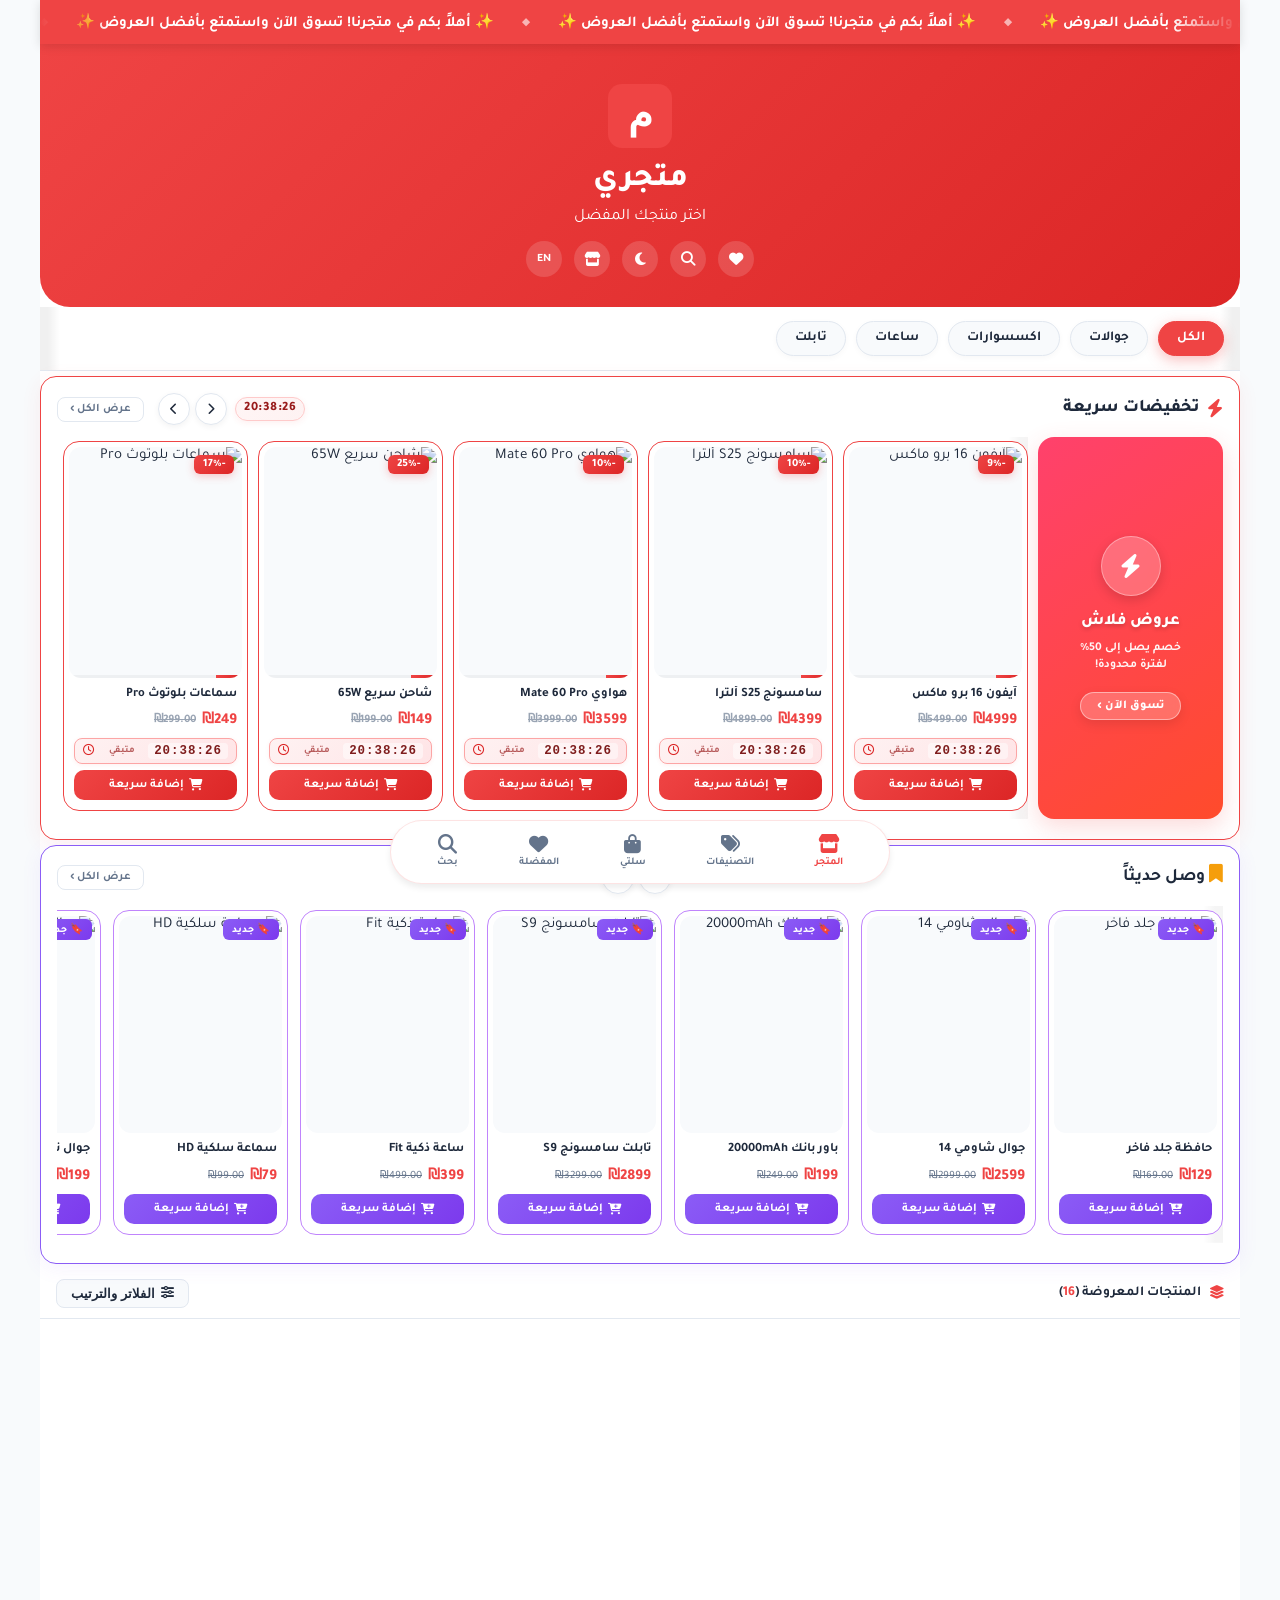
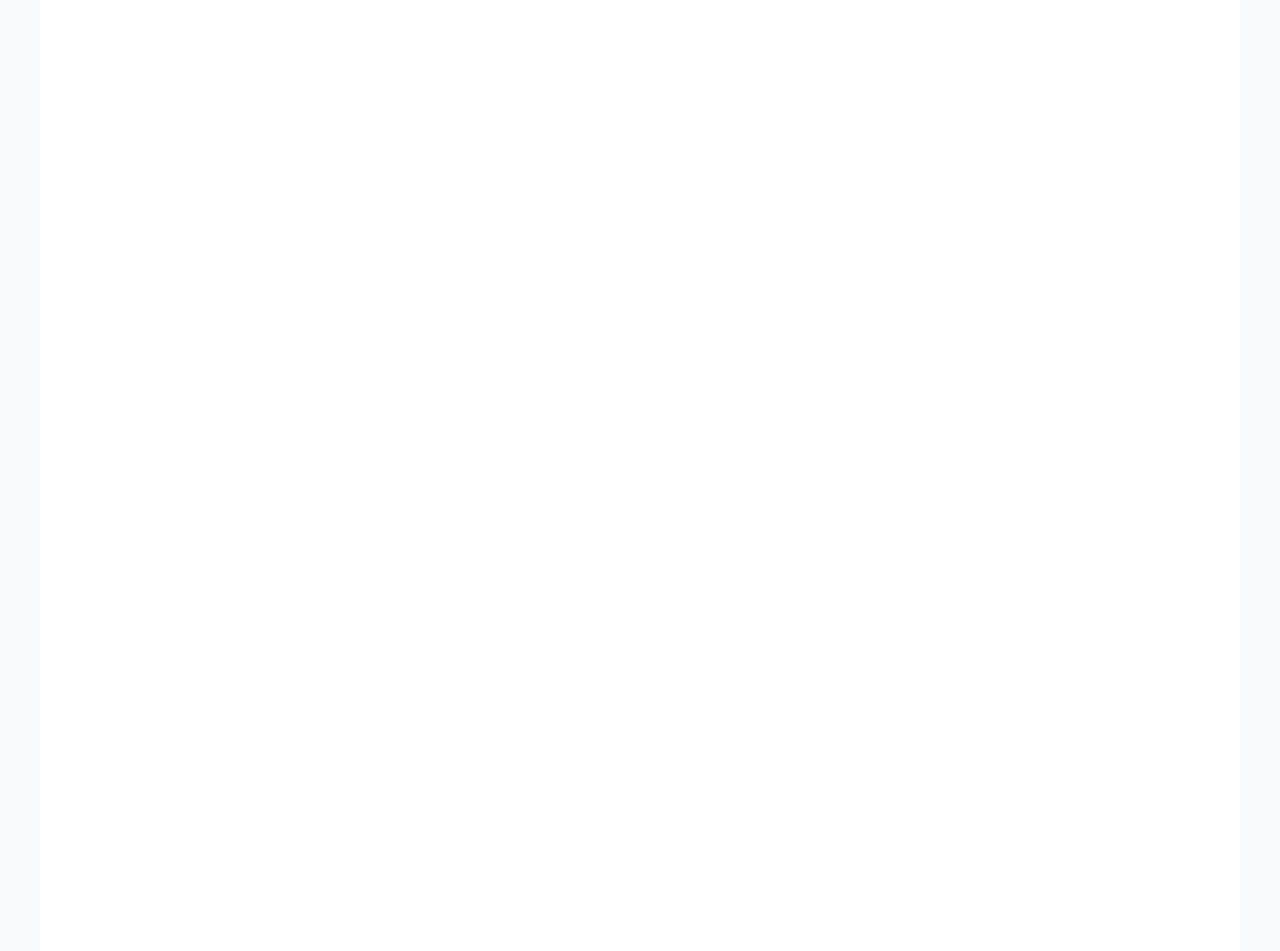
==== commit 69b9a47f: "ربط المتجر بلوحة التحكم: فحص حالة الاشتراك من سحابة الشركة" ====
--- a/default/index.html
+++ b/default/index.html
@@ -1311,6 +1311,7 @@
   </div>
 
   <script src="js/supabase-config.js"></script>
+  <script src="js/panel-link.js" defer></script>
   <script src="js/sync.js"></script>
   <script defer src="js/data.js"></script>
   <script defer src="js/coupons.js"></script>
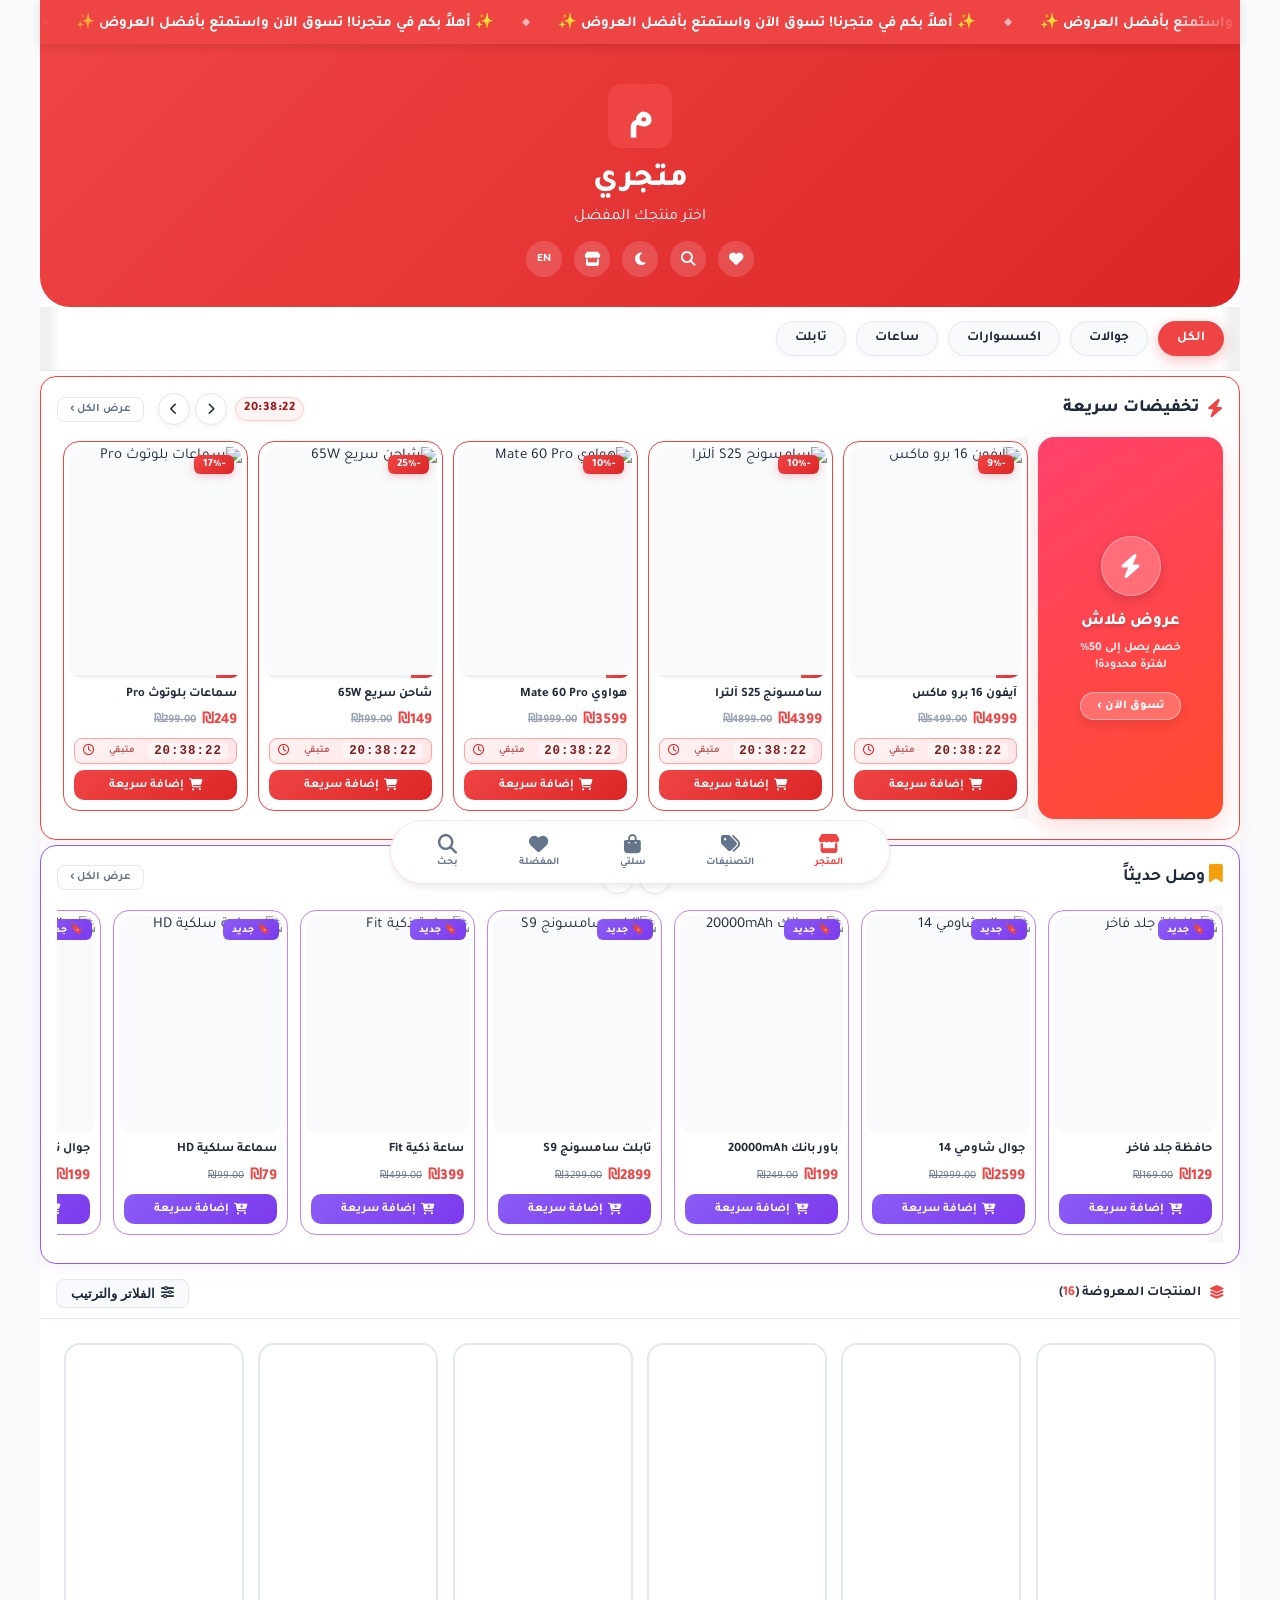
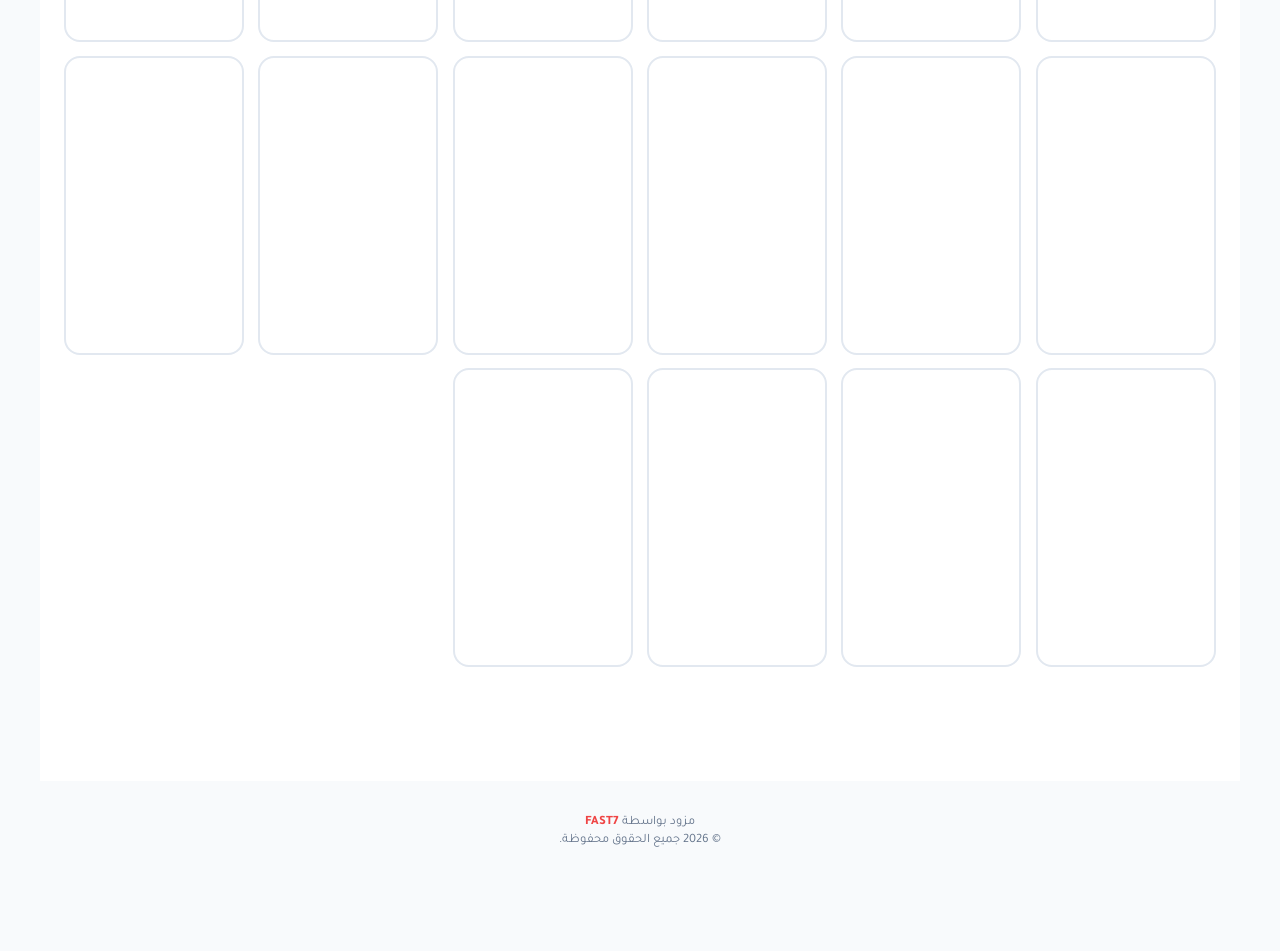
==== commit 4eff8cf7: "إزالة الفحص المزامن القديم من index.html: panel-link.js هو المقرر الوحيد لحالة الإيقاف" ====
--- a/default/index.html
+++ b/default/index.html
@@ -10,12 +10,7 @@
   <link rel="preconnect" href="https://cdnjs.cloudflare.com" crossorigin>   <link rel="dns-prefetch" href="https://cdnjs.cloudflare.com">   <!-- ⚡ FAST7: Suspension check -->
-  <script>
-    if (localStorage.getItem('mycart_store_suspended') === 'true') {
-      window.location.replace('maintenance.html');
-    }
-  </script>
-    <link rel="stylesheet" href="fonts/fontawesome/css/all.min.css">
+<link rel="stylesheet" href="fonts/fontawesome/css/all.min.css">
 
     <link rel="stylesheet" href="fonts/fonts.css">
 
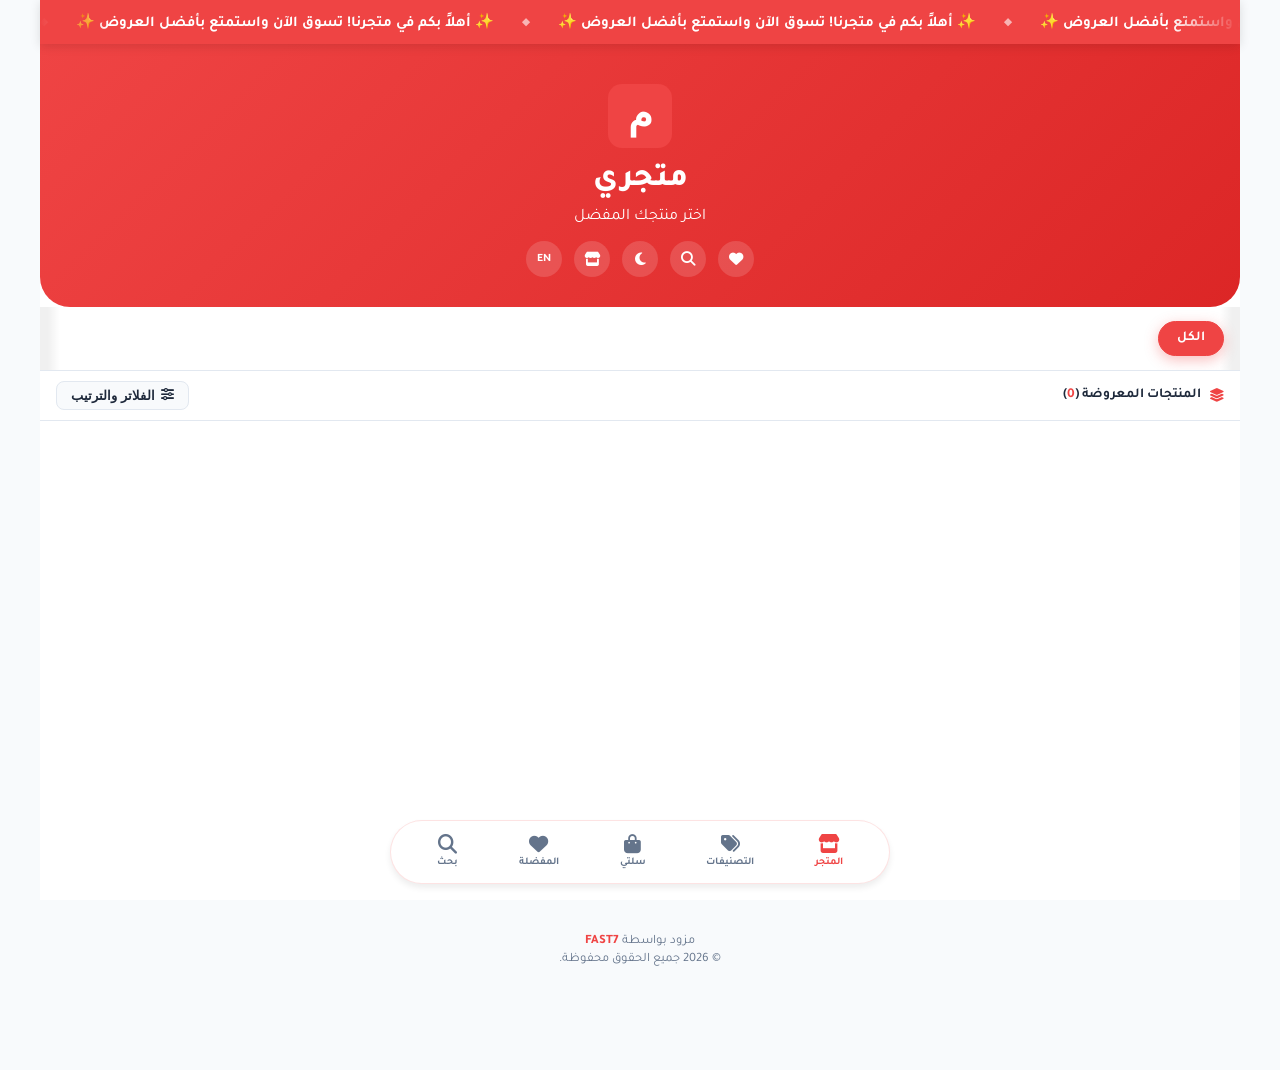
==== commit c02ebc4c: "Fix wishlist styles, add section hearts, detail qty audio and supabase load fixes" ====
--- a/default/index.html
+++ b/default/index.html
@@ -1,1387 +1,2795 @@
-<!DOCTYPE html>
-<html lang="ar" dir="rtl">
-
-<head>
-  <meta charset="UTF-8">
-  <meta name="viewport" content="width=device-width, initial-scale=1.0, maximum-scale=1.0, user-scalable=no">
-  <title>متجري</title>
-
-  <!-- Preconnect to critical origins -->
+<!DOCTYPE html>+
+<html lang="ar" dir="rtl">+
++
+<head>+
+  <meta charset="UTF-8">+
+  <meta name="viewport" content="width=device-width, initial-scale=1.0, maximum-scale=1.0, user-scalable=no">+
+  <title>متجري</title>+
++
+  <!-- Preconnect to critical origins -->+
   <link rel="preconnect" href="https://cdnjs.cloudflare.com" crossorigin>+
   <link rel="dns-prefetch" href="https://cdnjs.cloudflare.com">-  <!-- ⚡ FAST7: Suspension check -->
-<link rel="stylesheet" href="fonts/fontawesome/css/all.min.css">
-
-    <link rel="stylesheet" href="fonts/fonts.css">
-
-  <link rel="stylesheet" href="css/style.css">
-</head>
-
-<body>
-
-  <div id="app">
-    <div id="announcementBar" class="announcement-bar" style="display:none"></div>
-    <div class="header" id="header">
-      <img id="storeLogo" class="header-logo" src="https://i.ibb.co/PGQvXNTX/40c223bcc32d.webp"
-        alt="شعار المتجر" onclick="event.stopPropagation();goHome()" style="cursor:pointer">
-      <h1 id="storeName">متجري</h1>
-      <p id="storeTagline">اختر منتجك المفضل</p>
-      <div class="header-badge" id="wholesaleBadge" style="display:none"><i class="fa-solid fa-crown"></i> تاجر جملة
-      </div>
-      <div class="social-row">
-        <a href="#" id="fbBtn" title="فيسبوك"><i class="fa-brands fa-facebook-f"></i></a>
-        <a href="#" id="waBtn" title="واتساب"><i class="fa-brands fa-whatsapp"></i></a>
-        <a href="#" id="igBtn" title="إنستغرام" style="display:none"><i class="fa-brands fa-instagram"></i></a>
-        <a href="#" id="ttBtn" title="تيك توك" style="display:none"><i class="fa-brands fa-tiktok"></i></a>
-        <a href="#" id="xBtn" title="تويتر" style="display:none"><i class="fa-brands fa-x-twitter"></i></a>
-        <a href="#" id="wishlistHeaderBtn" title="المفضلة" onclick="event.preventDefault();openWishlistSheet()"><i
-            class="fa-solid fa-heart"></i></a>
-        <a href="#" id="searchToggleBtn" title="بحث" onclick="event.preventDefault();toggleSearch()"><i
-            class="fa-solid fa-magnifying-glass"></i></a>
-        <a href="#" id="themeToggleBtn" title="الوضع الليلي" onclick="event.preventDefault();toggleTheme()"><i
-            class="fa-solid fa-moon"></i></a>
-        <a href="#" id="storeInfoBtn" title="تفاصيل المتجر" onclick="event.preventDefault();showStoreInfo()"><i
-            class="fa-solid fa-store"></i></a>
-        <a href="#" id="langToggleBtn" title="English" onclick="event.preventDefault();toggleLang()"
-          style="font-size:.7rem;font-weight:800">EN</a>
-      </div>
-
-    </div>
-
-    <div class="search-bar" id="searchBar" style="display:none;position:relative">
-      <i class="fa-solid fa-magnifying-glass"></i>
-      <div class="search-bar-container">
-        <input type="text" id="searchInput" data-i18n-placeholder="search" placeholder="ابحث عن منتج..."
-          autocomplete="off">
-        <div id="searchSuggestions" class="search-suggestions" style="display:none"></div>
-      </div>
-    </div>
-
-    <div class="toast" id="toast"></div>
-
-    <div class="page active" id="homePage">
-      <div class="cat-filters" id="catFilters"></div>
-      <div class="brand-filters" id="brandFilters"
-        style="display:flex;flex-wrap:nowrap;gap:4px;overflow-x:auto;flex-shrink:0"></div>
-      <div style="position:relative" id="bannerSliderWrap"><div class="banner-slider" id="bannerSlider"></div></div>
-      <!-- Daily Flash Sales Section -->
-      <div id="flashSaleSection" class="flash-section" style="display:none">
-        <div class="flash-section-header">
-          <h3><i class="fa-solid fa-bolt"></i> <span data-i18n="flashSale">عروض فلاش اليوم</span></h3>
-          <div style="display:flex;align-items:center;gap:8px">
-            <div id="flashSaleTimer" class="flash-timer">00:00:00</div>
-            <div class="section-arrow-btns">
-              <button type="button" class="section-arrow-btn" onclick="scrollSection('flashSaleScroll', 'prev')"
-                title="السابق"><i class="fa-solid fa-chevron-right"></i></button>
-              <button type="button" class="section-arrow-btn" onclick="scrollSection('flashSaleScroll', 'next')"
-                title="التالي"><i class="fa-solid fa-chevron-left"></i></button>
-            </div>
-            <button class="sv-view-all" onclick="viewAllSection('flashSale')">عرض الكل ›</button>
-          </div>
-        </div>
-        <div class="hp-scroll-wrap">
-          <div id="fsIntroCard" class="fs-intro-card" onclick="viewAllSection('flashSale')">
-            <div class="hp-intro-icon"><i class="fa-solid fa-bolt"></i></div>
-            <div class="hp-intro-title">عروض فلاش</div>
-            <div class="hp-intro-sub">خصم يصل إلى 50%<br>لفترة محدودة!</div>
-            <div class="hp-intro-cta">تسوق الآن ›</div>
-          </div>
-          <div id="flashSaleScroll" class="flash-scroll-container"></div>
-        </div>
-      </div>
-      <div id="offersSection" style="display:none">
-        <div class="flash-section-header">
-          <h3><i class="fa-solid fa-gem" style="color:#f59e0b"></i> <span>عروض خاصة</span></h3>
-          <div class="section-arrow-btns">
-            <button type="button" class="section-arrow-btn" onclick="scrollSection('offersScroll', 'prev')"
-              title="السابق"><i class="fa-solid fa-chevron-right"></i></button>
-            <button type="button" class="section-arrow-btn" onclick="scrollSection('offersScroll', 'next')"
-              title="التالي"><i class="fa-solid fa-chevron-left"></i></button>
-          </div>
-          <button class="sv-view-all" onclick="viewAllSection('offers')">عرض الكل ›</button>
-        </div>
-        <div class="section-wrap">
-          <div id="offersScroll" class="section-scroll"></div>
-        </div>
-      </div>
-      <div id="featuredSection" style="display:none">
-        <div class="flash-section-header">
-          <h3><i class="fa-solid fa-star"></i> <span data-i18n="featured">منتجات مميزة</span></h3>
-          <div class="section-arrow-btns">
-            <button type="button" class="section-arrow-btn" onclick="scrollSection('featuredScroll', 'prev')"
-              title="السابق"><i class="fa-solid fa-chevron-right"></i></button>
-            <button type="button" class="section-arrow-btn" onclick="scrollSection('featuredScroll', 'next')"
-              title="التالي"><i class="fa-solid fa-chevron-left"></i></button>
-          </div>
-          <button class="sv-view-all" onclick="viewAllSection('featured')">عرض الكل ›</button>
-        </div>
-        <div class="section-wrap">
-          <div id="featuredScroll"></div>
-        </div>
-      </div>
-      <div id="newArrivalSection" style="display:none">
-        <div class="flash-section-header">
-          <h3><i class="fa-solid fa-bookmark" style="color:#f59e0b"></i> <span>وصل حديثاً</span></h3>
-          <div class="section-arrow-btns">
-            <button type="button" class="section-arrow-btn" onclick="scrollSection('newArrivalScroll', 'prev')"
-              title="السابق"><i class="fa-solid fa-chevron-right"></i></button>
-            <button type="button" class="section-arrow-btn" onclick="scrollSection('newArrivalScroll', 'next')"
-              title="التالي"><i class="fa-solid fa-chevron-left"></i></button>
-          </div>
-          <button class="sv-view-all" onclick="viewAllSection('newArrival')">عرض الكل ›</button>
-        </div>
-        <div class="section-wrap">
-          <div id="newArrivalScroll" class="section-scroll"></div>
-        </div>
-      </div>
-      <div id="halfPriceSection" style="display:none">
-        <div class="flash-section-header">
-          <h3><i class="fa-solid fa-tags" style="color:#10b981"></i> <span>نصف السعر</span></h3>
-          <div class="section-arrow-btns">
-            <button type="button" class="section-arrow-btn" onclick="scrollSection('halfPriceScroll', 'prev')"
-              title="السابق"><i class="fa-solid fa-chevron-right"></i></button>
-            <button type="button" class="section-arrow-btn" onclick="scrollSection('halfPriceScroll', 'next')"
-              title="التالي"><i class="fa-solid fa-chevron-left"></i></button>
-          </div>
-          <button class="sv-view-all" onclick="viewAllSection('halfPrice')">عرض الكل ›</button>
-        </div>
-        <div class="hp-scroll-wrap">
-          <div id="hpIntroCard" class="hp-intro-card" onclick="viewAllSection('halfPrice')">
-            <div class="hp-intro-icon"><i class="fa-solid fa-tags"></i></div>
-            <div class="hp-intro-title">نصف السعر</div>
-            <div class="hp-intro-sub">خصم يصل إلى 50%<br>وأكثر!</div>
-            <div class="hp-intro-cta">عرض الكل ›</div>
-          </div>
-<div id="halfPriceScroll" class="section-scroll"></div>
-         </div>
-       </div>
-       <!-- Most Sold Section -->
-       <div id="mostSoldSection" style="display:none">
-         <div class="flash-section-header">
-           <h3><i class="fa-solid fa-fire" style="color:#ef4444"></i> <span>الأكثر مبيعاً</span></h3>
-           <div class="section-arrow-btns">
-             <button type="button" class="section-arrow-btn" onclick="scrollSection('mostSoldScroll', 'prev')"
-               title="السابق"><i class="fa-solid fa-chevron-right"></i></button>
-             <button type="button" class="section-arrow-btn" onclick="scrollSection('mostSoldScroll', 'next')"
-               title="التالي"><i class="fa-solid fa-chevron-left"></i></button>
-           </div>
-           <button class="sv-view-all" onclick="viewAllSection('mostSold')">عرض الكل ›</button>
-         </div>
-         <div class="hp-scroll-wrap">
-           <div id="mostSoldScroll" class="section-scroll"></div>
-         </div>
-       </div>
-<!-- ===== كاشف أكواد الخصم (مخفي افتراضياً - الكوبونات خاصة للزبائن) ===== -->
-      <div id="couponDetectorWidget"
-        style="display:none;padding:12px 16px 6px;background:linear-gradient(135deg,#fffbeb,#fef3c7);border-bottom:1px solid #fde68a">
-        <div style="display:flex;align-items:center;justify-content:space-between;margin-bottom:8px">
-          <h3 style="font-size:.95rem;font-weight:900;margin:0;color:#92400e;display:flex;align-items:center;gap:6px">
-            <i class="fa-solid fa-ticket-simple" style="color:#d97706"></i>
-            <span>🎟️ كاشف أكواد الخصم</span>
-            <span id="couponDetectorBadge"
-              style="background:#d97706;color:#fff;font-size:.65rem;padding:1px 8px;border-radius:999px;margin-inline-end:4px">0</span>
-          </h3>
-          <button onclick="document.getElementById('couponDetectorCards').scrollIntoView({behavior:'smooth'})"
-            style="background:transparent;border:none;color:#92400e;font-size:.75rem;font-weight:700;cursor:pointer">
-            الكل <i class="fa-solid fa-arrow-left-long"></i>
-          </button>
-        </div>
-        <div id="couponDetectorCards"
-          style="display:flex;gap:12px;overflow-x:auto;padding-bottom:10px;scroll-snap-type:x mandatory"></div>
-        <div id="couponDetectorEmpty"
-          style="display:none;text-align:center;padding:14px;color:#92400e;font-size:.8rem;font-weight:700;background:#fff;border:1.5px dashed #fcd34d;border-radius:12px;margin-bottom:6px">
-          <i class="fa-regular fa-face-frown-open"
-            style="font-size:1.4rem;display:block;margin-bottom:4px;color:#f59e0b"></i>
-          لا توجد أكواد خصم نشطة حالياً. زر لاحقاً للحصول على عروض حصرية!
-        </div>
-      </div>
-      <!-- ============================================================ -->
-      <div class="filter-toolbar" id="filterToolbar">
-        <button class="section-back-btn" onclick="clearSectionFilter()" style="display:none"><i
-            class="fa-solid fa-arrow-right"></i> رجوع</button>
-        <div class="filter-toolbar-info">
-          <i class="fa-solid fa-layer-group"></i>
-          <span><span data-i18n="productsShowing">المنتجات المعروضة</span> (<strong id="filterCount"
-              style="color:var(--accent)">0</strong>)</span>
-        </div>
-        <div style="display:flex;gap:6px;align-items:center">
-          <button class="filter-toggle-btn" onclick="toggleAdvFilter()">
-            <i class="fa-solid fa-sliders"></i> <span data-i18n="filtersAndSort">الفلاتر والترتيب</span>
-          </button>
-        </div>
-      </div>
-      <div id="activeFilterBadges" class="active-filter-badges" style="display:none"></div>
-      <div id="advFilterBar" class="adv-filter-box" style="display:none">
-        <div class="adv-filter-grid">
-          <!-- Price Range Filter Card -->
-          <div class="adv-filter-card">
-            <div class="adv-filter-label">
-              <i class="fa-solid fa-coins"></i> <span data-i18n="priceRange">نطاق السعر</span>
-              <span class="price-range-val"><span id="filterMinLabel">0</span> - <span id="filterMaxLabel">10000</span>
-                <span class="currency-unit">₪</span></span>
-            </div>
-            <div class="price-slider-row">
-              <input type="range" id="filterMinPrice" min="0" max="10000" value="0" step="50" oninput="applyAdvFilter()"
-                class="adv-slider">
-              <input type="range" id="filterMaxPrice" min="0" max="10000" value="10000" step="50"
-                oninput="applyAdvFilter()" class="adv-slider">
-            </div>
-          </div>
-
-          <!-- Sorting Control Card -->
-          <div class="adv-filter-card">
-            <div class="adv-filter-label"><i class="fa-solid fa-arrow-down-short-wide"></i> <span
-                data-i18n="sortProducts">ترتيب المنتجات</span>:</div>
-            <select id="filterSort" onchange="applyAdvFilter()" class="adv-select">
-              <option value="default" data-i18n="sortDefault">الترتيب الافتراضي</option>
-              <option value="price_asc" data-i18n="sortPriceAsc">السعر: الأقل إلى الأعلى</option>
-              <option value="price_desc" data-i18n="sortPriceDesc">السعر: الأعلى إلى الأقل</option>
-              <option value="discount" data-i18n="sortDiscount">الأكثر خصماً</option>
-              <option value="name_asc" data-i18n="sortNameAsc">الاسم: أ - ي</option>
-            </select>
-          </div>
-
-          <!-- Actions Card -->
-          <div class="adv-filter-actions">
-            <label class="adv-checkbox-label">
-              <input type="checkbox" id="filterInStock" onchange="applyAdvFilter()">
-              <span><i class="fa-solid fa-check-double"></i> <span data-i18n="inStockOnly">متوفر في المخزون
-                  فقط</span></span>
-            </label>
-            <button class="adv-reset-btn" onclick="resetAdvFilter()">
-              <i class="fa-solid fa-rotate-left"></i> <span data-i18n="resetFilters">إعادة تعيين</span>
-            </button>
-          </div>
-        </div>
-      </div>
-      <div class="products-grid content-vis-auto" id="productsGrid"></div>
-    </div>
-
-    <div class="page" id="categoriesPage" style="padding: var(--page-padding);">
-      <style>
-        .tabs-header {
-          display: flex;
-          gap: 8px;
-          margin-bottom: 20px;
-          border-bottom: 1px solid var(--border);
-          padding-bottom: 10px;
-        }
-        .tab-btn {
-          flex: 1;
-          background: none;
-          border: none;
-          padding: 10px;
-          font-weight: 800;
-          font-size: 0.95rem;
-          color: var(--text-muted);
-          cursor: pointer;
-          border-bottom: 3px solid transparent;
-          transition: all 0.2s;
-          font-family: inherit;
-        }
-        .tab-btn.active {
-          color: var(--accent);
-          border-bottom-color: var(--accent);
-        }
-        .category-card, .brand-card {
-          background: var(--card);
-          border: 1px solid var(--border);
-          border-radius: var(--card-radius);
-          overflow: hidden;
-          box-shadow: var(--shadow-sm);
-          cursor: pointer;
-          transition: transform 0.2s, box-shadow 0.2s, border-color 0.2s;
-          display: flex;
-          flex-direction: column;
-          align-items: center;
-          padding: 16px;
-          text-align: center;
-          position: relative;
-        }
-        .brand-card {
-          border-top: 3px solid var(--accent);
-          background: linear-gradient(180deg, rgba(239,68,68,.03) 0%, var(--card) 100%);
-        }
-        .brand-card::after {
-          content: '\f559';
-          font-family: 'Font Awesome 6 Free';
-          font-weight: 900;
-          position: absolute;
-          top: 10px;
-          left: 10px;
-          width: 22px;
-          height: 22px;
-          background: var(--accent);
-          color: #fff;
-          border-radius: 50%;
-          display: flex;
-          align-items: center;
-          justify-content: center;
-          font-size: 10px;
-          line-height: 22px;
-          text-align: center;
-        }
-        .category-card:hover, .brand-card:hover {
-          transform: translateY(-4px);
-          box-shadow: var(--shadow-md) !important;
-          border-color: var(--accent) !important;
-        }
-        .category-card img, .brand-card img {
-          width: 80px;
-          height: 80px;
-          object-fit: cover;
-          border-radius: 50%;
-          margin-bottom: 12px;
-          border: 2px solid var(--border);
-        }
-        .brand-card img {
-          border-color: var(--accent);
-          box-shadow: 0 0 0 3px rgba(239,68,68,.1);
-        }
-        .category-card .category-name, .brand-card .brand-name {
-          font-weight: 800;
-          font-size: 0.95rem;
-          color: var(--text);
-          margin-bottom: 4px;
-        }
-        .brand-card .brand-name {
-          color: var(--accent);
-        }
-        .category-card .category-count, .brand-card .brand-count {
-          font-size: 0.75rem;
-          color: var(--text-muted);
-          font-weight: 500;
-        }
-      </style>
-      <div class="categories-header" style="display: flex; align-items: center; gap: 12px; margin-bottom: 15px;">
-        <button onclick="location.hash='#home'" style="background: none; border: none; font-size: 1.3rem; cursor: pointer; color: var(--text); padding: 4px 8px; display: flex; align-items: center; justify-content: center;">
-          <i class="fa-solid fa-arrow-right"></i>
-        </button>
-        <h2 style="font-weight: 800; font-size: 1.25rem; margin: 0;">التصنيفات والماركات</h2>
-      </div>
-      
-      <div class="tabs-header">
-        <button class="tab-btn active" id="tabCategoriesBtn" onclick="switchCategoryTab('categories')">التصنيفات</button>
-        <button class="tab-btn" id="tabBrandsBtn" onclick="switchCategoryTab('brands')">الماركات</button>
-      </div>
-
-      <div class="categories-grid" id="categoriesPageGrid" style="display: grid; grid-template-columns: repeat(auto-fill, minmax(130px, 1fr)); gap: 16px; padding-bottom: 40px;">
-        <!-- Filled dynamically -->
-      </div>
-      <div class="brands-grid" id="brandsPageGrid" style="display: none; grid-template-columns: repeat(auto-fill, minmax(130px, 1fr)); gap: 16px; padding-bottom: 40px;">
-        <!-- Filled dynamically -->
-      </div>
-    </div>
-
-    <div class="page" id="detailPage">
-      <div class="detail-main">
-      <div class="detail-header">
-        <button class="detail-back" onclick="if(typeof playSound==='function')playSound('back'); location.hash='#home'"><i class="fa-solid fa-arrow-right"></i></button>
-        <div class="detail-img-wrapper">
-          <div id="detailBadge" class="product-badge-tag" style="display:none"></div>
-          <img id="detailImage" src="" alt="" onclick="openImageViewer(this.src)">
-          <button id="prevDetailImgBtn" class="detail-nav-btn prev" onclick="navigateDetailImg(-1)"><i
-              class="fa-solid fa-chevron-right"></i></button>
-          <button id="nextDetailImgBtn" class="detail-nav-btn next" onclick="navigateDetailImg(1)"><i
-              class="fa-solid fa-chevron-left"></i></button>
-        </div>
-        <div id="detailThumbs" style="display:flex;gap:6px;padding:8px 0 4px;overflow-x:auto;flex-shrink:0"></div>
-        <div id="productVideo"></div>
-      </div>
-      <div class="detail-body">
-        <h2 id="detailName"></h2>
-        <div id="detailBrand" class="detail-brand-badge"></div>
-        <div class="detail-price">
-          <span id="detailPrice"></span>
-        </div>
-
-        <!-- Product Note Callout -->
-        <div id="productNoteContainer" style="display:none;align-items:flex-start;gap:10px;font-size:0.8rem;color:var(--text);background:var(--bg);border:1.5px solid var(--border);padding:12px 16px;border-radius:12px;margin-bottom:12px">
-          <span style="color:var(--accent);font-size:1.1rem;margin-top:1px"><i class="fa-solid fa-circle-info"></i></span>
-          <div style="flex:1">
-            <strong style="display:block;font-size:0.75rem;color:var(--accent);margin-bottom:2px">ملاحظة:</strong>
-            <span id="productNoteText" style="line-height:1.4"></span>
-          </div>
-        </div>
-
-        <!-- Offer Banner -->
-        <div id="offerBanner"
-          style="display:none;align-items:center;gap:10px;font-size:0.8rem;font-weight:600;color:#1e293b;background:linear-gradient(135deg,#fef9c3,#fef3c7);border:1px solid #fcd34d;padding:10px 16px;border-radius:12px;margin-bottom:12px;box-shadow:0 2px 8px rgba(251,191,36,.15)">
-        </div>
-
-        <!-- Live Viewers Counter -->
-        <div id="liveViewersContainer"
-          style="display:none;align-items:center;gap:6px;font-size:0.75rem;font-weight:700;color:#ef4444;background:#fef2f2;border:1px solid #fee2e2;padding:6px 12px;border-radius:8px;margin-bottom:10px;width:fit-content;animation:pulse 2s infinite">
-          <span style="display:inline-block;width:6px;height:6px;border-radius:50%;background:#ef4444"></span>
-          <span id="liveViewersText"><i class="fa-solid fa-fire"></i> يشاهد هذا المنتج 15 شخصاً الآن!</span>
-        </div>
-
-        <!-- Promo Countdown -->
-        <div id="promoCountdown" class="promo-countdown" style="display:none">
-          <span class="countdown-label"><i class="fa-solid fa-fire"></i> عجل! ينتهي العرض خلال:</span>
-          <span id="countdownTimer" class="countdown-timer">00:00:00</span>
-        </div>
-
-        <div id="variantSelector" style="display:flex;flex-wrap:wrap;gap:6px;margin-bottom:10px"></div>
-        <div id="bundleProductsSection" style="margin-bottom:12px"></div>
-        <div id="productVideo"></div>
-        <div class="product-description" id="productDescription"></div>
-        <div class="features-list" id="featuresList"></div>
-        <div id="specsSection">
-          <table class="specs-table">
-            <tbody id="specsBody"></tbody>
-          </table>
-        </div>
-        <div class="detail-action-row">
-          <div class="qty-row">
-            <button onclick="changeDetailQty(-1)">-</button>
-            <span id="detailQty">1</span>
-            <button onclick="changeDetailQty(1)">+</button>
-          </div>
-          <button class="add-to-cart-btn" data-i18n="addToCartShort" onclick="addFromDetail(this)">إضافة للسلة</button>
-        </div>
-
-        <!-- Quick WhatsApp Order -->
-        <button id="quickWaBtn" class="quick-wa-btn" data-i18n="waOrder" style="display:none"
-          onclick="quickWaOrder()"><i class="fa-brands fa-whatsapp"></i> طلب مباشر عبر واتساب</button>
-
-        <!-- Share Product -->
-        <div id="shareProductSection" class="share-product-section" style="display:none">
-          <span data-i18n="shareProduct">مشاركة المنتج:</span>
-          <div class="share-buttons">
-            <a href="#" id="shareWa" target="_blank" class="share-btn wa" title="واتساب"><i
-                class="fa-brands fa-whatsapp"></i></a>
-            <a href="#" id="shareFb" target="_blank" class="share-btn fb" title="فيسبوك"><i
-                class="fa-brands fa-facebook-f"></i></a>
-            <a href="#" id="shareCopy" class="share-btn copy" title="نسخ الرابط"
-              onclick="event.preventDefault();copyProductLink()"><i class="fa-solid fa-copy"></i></a>
-            <button class="share-btn qr" title="مشاركة بالـ QR" onclick="openProductQR()"><i
-                class="fa-solid fa-qrcode"></i></button>
-          </div>
-        </div>
-
-        <!-- Volume Discount Table -->
-        <div id="volumeDiscountSection" class="volume-discount-section" style="display:none">
-          <h4><i class="fa-solid fa-tag"></i> <span data-i18n="volumeDiscount">خصم الكميات التراكمي</span></h4>
-          <div class="volume-grid">
-            <div class="volume-item">
-              <span>اشترِ قطعتين (2)</span>
-              <strong id="volDisc2">خصم 5%</strong>
-            </div>
-            <div class="volume-item">
-              <span>اشترِ 3 قطع فأكثر</span>
-              <strong id="volDisc3">خصم 10%</strong>
-            </div>
-          </div>
-        </div>
-
-        <!-- Frequently Bought Together Section -->
-        <div id="frequentlyBoughtSection"
-          style="display:none; padding:16px 12px; background:var(--bg); border-radius:14px; margin-bottom:15px; border:1px solid var(--border)">
-          <h3 style="font-size:0.85rem; font-weight:800; margin-bottom:12px; color:var(--text)"><i
-              class="fa-solid fa-layer-group"></i> حزمة اشترِ معاً ووفر (خصم 10% إضافي)</h3>
-          <div style="display:flex; align-items:center; justify-content:center; gap:8px">
-            <div id="fbtCurrentWrap" style="text-align:center; width:80px; cursor:pointer">
-              <img id="fbtCurrentImg" src=""
-                style="width:50px; height:50px; border-radius:8px; object-fit:cover; border:1px solid var(--border)">
-              <p id="fbtCurrentName"
-                style="font-size:0.6rem; font-weight:700; white-space:nowrap; overflow:hidden; text-overflow:ellipsis; margin-top:4px">
-              </p>
-            </div>
-            <span style="font-size:1.2rem; font-weight:800; color:var(--text-muted)">+</span>
-            <div id="fbtCompanionWrap" style="text-align:center; width:80px; cursor:pointer">
-              <img id="fbtCompanionImg" src=""
-                style="width:50px; height:50px; border-radius:8px; object-fit:cover; border:1px solid var(--border)">
-              <p id="fbtCompanionName"
-                style="font-size:0.6rem; font-weight:700; white-space:nowrap; overflow:hidden; text-overflow:ellipsis; margin-top:4px">
-              </p>
-            </div>
-            <div
-              style="flex:1; padding-right:10px; border-right:1px solid var(--border); display:flex; flex-direction:column; gap:4px">
-              <div style="font-size:0.7rem; color:var(--text-muted)">السعر للحزمة:</div>
-              <div style="display:flex; align-items:center; gap:6px">
-                <span id="fbtBundlePrice" style="font-size:0.95rem; font-weight:900; color:var(--accent)"></span>
-                <span id="fbtOldBundlePrice"
-                  style="font-size:0.75rem; text-decoration:line-through; color:var(--text-muted)"></span>
-              </div>
-              <button id="fbtBundleBtn" onclick="addBundleToCart()"
-                style="width:100%; padding:6px; border:none; border-radius:8px; background:var(--accent); color:#fff; font-weight:700; font-size:0.72rem; cursor:pointer; display:flex; align-items:center; justify-content:center; gap:4px"><i
-                  id="fbtBundleIcon" class="fa-solid fa-cart-plus"></i> <span id="fbtBundleLabel">إضافة الحزمة
-                  للسلة</span></button>
-              <button onclick="openProductPicker()"
-                style="width:100%; padding:6px; border:none; border-radius:8px; background:var(--bg); color:var(--accent); font-weight:700; font-size:0.72rem; cursor:pointer; display:flex; align-items:center; justify-content:center; gap:4px; border:1.5px solid var(--accent)"><i
-                  class="fa-solid fa-square-plus"></i> اختر منتج</button>
-            </div>
-          </div>
-        </div>
-
-        <!-- Customer Reviews Section -->
-        <div id="reviewsSection" class="reviews-section" style="display:none">
-          <h3><i class="fa-solid fa-star"></i> تقييمات العملاء (<span id="reviewsCount">0</span>)</h3>
-          <div class="rating-overview">
-            <div class="rating-big" id="ratingAvg">5.0</div>
-            <div class="rating-stars-wrap">
-              <div class="stars-gold" id="ratingStars"><i class="fa-solid fa-star"></i><i
-                  class="fa-solid fa-star"></i><i class="fa-solid fa-star"></i><i class="fa-solid fa-star"></i><i
-                  class="fa-solid fa-star"></i></div>
-              <span>بناءً على التقييمات محلياً</span>
-            </div>
-          </div>
-
-          <div id="reviewsList" class="reviews-list"></div>
-
-          <!-- Add Review Form -->
-          <button class="add-review-toggle-btn" onclick="toggleReviewForm()"><i class="fa-solid fa-pen"></i> <span
-              data-i18n="addReviewBtn">كتابة تقييم جديد</span></button>
-          <form id="addReviewForm" class="add-review-form" style="display:none" onsubmit="submitCustomerReview(event)">
-            <div class="form-group-review">
-              <label>الاسم</label>
-              <input type="text" id="revName" required placeholder="مثال: محمد أحمد">
-            </div>
-            <div class="form-group-review">
-              <label>التقييم</label>
-              <select id="revStars">
-                <option value="5">5 نجوم</option>
-                <option value="4">4 نجوم</option>
-                <option value="3">3 نجوم</option>
-                <option value="2">نجمتين</option>
-                <option value="1">نجمة واحدة</option>
-              </select>
-            </div>
-            <div class="form-group-review">
-              <label>التعليق</label>
-              <textarea id="revComment" required rows="2" placeholder="اكتب تعليقك هنا..."></textarea>
-            </div>
-            <button type="submit" class="btn-submit-review" data-i18n="submitReviewBtn">إرسال التقييم</button>
-          </form>
-        </div>
-
-      </div>
-      </div>
-
-      <div class="related-section" id="brandSection" style="display:none">
-        <div class="related-head"><h3><i class="fa-solid fa-award"></i> <span id="brandSectionTitle">منتجات الماركة</span></h3>
-        <div class="related-arrows"><button class="rel-arrow rel-prev" onclick="relScroll(this,-1)"><i class="fa-solid fa-chevron-right"></i></button><button class="rel-arrow rel-next" onclick="relScroll(this,1)"><i class="fa-solid fa-chevron-left"></i></button></div></div>
-        <div class="related-viewport"><div class="related-scroll" id="brandScroll"></div></div>
-      </div>
-
-      <div class="related-section" id="relatedSection" style="display:none">
-        <div class="related-head"><h3 data-i18n="youMayAlsoLike">قد يعجبك أيضاً</h3>
-        <div class="related-arrows"><button class="rel-arrow rel-prev" onclick="relScroll(this,-1)"><i class="fa-solid fa-chevron-right"></i></button><button class="rel-arrow rel-next" onclick="relScroll(this,1)"><i class="fa-solid fa-chevron-left"></i></button></div></div>
-        <div class="related-viewport"><div class="related-scroll" id="relatedScroll"></div></div>
-      </div>
-
-      <!-- Recently Viewed Section -->
-      <div id="recentlyViewedDetail" style="display:none">
-        <div class="flash-section-header">
-          <h3><i class="fa-solid fa-clock-rotate-left" style="color:#6366f1"></i> <span>شوفت مؤخراً</span></h3>
-        </div>
-        <div class="section-scroll" id="recentlyViewedDetailList"></div>
-      </div>
-    </div>
-
-    <div class="page" id="orderPage">
-      <div class="detail-header">
-        <button class="detail-back" onclick="if(typeof playSound==='function')playSound('back'); location.hash='#home'"><i class="fa-solid fa-arrow-right"></i></button>
-        <h2 id="orderPageTitle" style="flex:1;font-size:1rem;font-weight:800;text-align:center;margin:0">تفاصيل الطلب
-        </h2>
-      </div>
-      <div class="detail-body" id="orderPageBody"></div>
-    </div>
-  </div>
-
-  <div id="cartSheet">
-    <div class="backdrop" onclick="closeCartSheet()"></div>
-    <div class="sheet">
-      <div class="sheet-grabber"></div>
-      <div class="sheet-header">
-        <button class="close-btn" onclick="closeCartSheet()"><i class="fa-solid fa-xmark"></i></button>
-        <h2 id="cartSheetTitle">سلتي</h2>
-      </div>
-      <div class="sheet-tabs">
-        <button class="active" onclick="switchCartTab('items',this)"><i class="fa-solid fa-cart-shopping"></i> <span
-            data-i18n="cartTab">السلة</span> (<span id="cartCountTab">0</span>)</button>
-        <button onclick="switchCartTab('history',this)"><i class="fa-solid fa-receipt"></i> <span
-            data-i18n="historyTab">السجل</span></button>
-        <button id="loginNavItem" onclick="showLogin()" style="border-right:1px solid var(--border);border-radius:0;color:var(--accent)"><i class="fa-solid fa-user"></i> <span data-i18n="login">دخول</span></button>
-      </div>
-      <div class="sheet-body">
-
-        <!-- ======= CART ITEMS TAB ======= -->
-        <div class="sheet-view active" id="cartItems">
-          <!-- Free Shipping Progress Bar -->
-          <div id="freeShippingProgressContainer"
-            style="display: none; padding: 12px 16px; background: var(--bg); border-radius: 12px; margin: 10px 16px; border: 1px solid var(--border)">
-            <div
-              style="display:flex; justify-content:space-between; font-size:0.75rem; font-weight:700; margin-bottom:6px">
-              <span id="freeShippingProgressText" data-i18n="freeShippingDefault">أضف منتجات للحصول على شحن مجاني</span>
-              <span id="freeShippingGoalText">300 ₪</span>
-            </div>
-            <div
-              style="background: var(--border); height: 8px; border-radius: 4px; overflow: hidden; position: relative">
-              <div id="freeShippingProgressBar"
-                style="background: var(--accent); height: 100%; width: 0%; transition: width 0.3s ease"></div>
-            </div>
-          </div>
-          <div id="cartItemsList"></div>
-        </div>
-
-        <!-- ======= CHECKOUT FLOW (shown when clicking التالي) ======= -->
-        <div class="sheet-view" id="cartCheckout">
-
-          <!-- Step indicator -->
-          <div class="checkout-steps" id="checkoutSteps">
-            <div class="step-item active" id="step-indicator-1">
-              <div class="step-circle">1</div>
-              <span data-i18n="customerData">البيانات</span>
-            </div>
-            <div class="step-line" id="stepLine1"></div>
-            <div class="step-item" id="step-indicator-2">
-              <div class="step-circle">2</div>
-              <span data-i18n="payment">الدفع</span>
-            </div>
-          </div>
-
-          <!-- Step 1: Customer info -->
-          <div id="checkoutStep1" class="checkout-step-panel active">
-            <h4 style="font-size:.95rem;font-weight:800;margin-bottom:12px;display:flex;align-items:center;gap:8px">
-              <span
-                style="width:28px;height:28px;background:var(--accent);color:#fff;border-radius:50%;display:inline-flex;align-items:center;justify-content:center;font-size:.8rem">1</span>
-              <span data-i18n="orderInfo">معلومات الطلب</span></h4>
-            <div class="customer-form-grid">
-
-              <!-- الاسم — عرض كامل -->
-              <div class="cform-full">
-                <input type="text" id="custName" placeholder="الاسم الثلاثي *"
-                  oninput="clearFieldError('nameHint','custName')">
-                <div id="nameHint" class="field-hint"></div>
-              </div>
-
-              <!-- الموبايل الأول -->
-              <div class="cform-half">
-                <input type="tel" id="custPhone" placeholder="رقم الموبايل * (10 أرقام)" maxlength="10"
-                  inputmode="numeric" oninput="this.value=this.value.replace(/[^0-9]/g,'');validatePhone()"
-                  style="width:100%;padding:11px 12px;border:1.5px solid var(--border);border-radius:10px;font-size:.85rem;outline:none;transition:.2s;font-family:inherit">
-                <div id="phoneHint" class="field-hint"></div>
-                <button type="button" id="addPhone2Btn" onclick="togglePhone2()"
-                  style="background:none;border:none;color:var(--accent);font-size:.72rem;font-weight:700;cursor:pointer;padding:4px 2px 0;font-family:inherit;display:flex;align-items:center;gap:3px">
-                  <i class="fa-solid fa-plus" id="addPhone2Icon"></i> <span data-i18n="secondPhone">رقم ثانٍ</span>
-                </button>
-              </div>
-
-              <!-- البلد / المدينة -->
-              <div class="cform-half">
-                <input type="text" id="custCity" placeholder="البلد / المدينة *"
-                  oninput="clearFieldError('cityHint','custCity')">
-                <div id="cityHint" class="field-hint"></div>
-              </div>
-
-              <!-- الرقم الثاني — يظهر عند الطلب، عرض كامل -->
-              <div class="cform-full" id="phone2Wrap" style="display:none;animation:fadeInStep .3s ease">
-                <input type="tel" id="custPhone2" placeholder="رقم الموبايل الثاني (اختياري)" maxlength="10"
-                  inputmode="numeric" oninput="this.value=this.value.replace(/[^0-9]/g,'');validatePhone2()"
-                  style="width:100%;padding:11px 12px;border:1.5px solid var(--border);border-radius:10px;font-size:.85rem;outline:none;transition:.2s;font-family:inherit">
-                <div id="phoneHint2" class="field-hint"></div>
-              </div>
-
-              <!-- العنوان — عرض كامل -->
-              <div class="cform-full">
-                <input type="text" id="custAddress" placeholder="العنوان بالتفصيل (اختياري)">
-              </div>
-
-            </div>
-
-            <label style="font-size:.8rem;font-weight:700;display:block;margin-bottom:6px"
-              data-i18n="deliveryZoneLabel">منطقة التوصيل</label>
-            <div id="zoneCardsGrid" class="zone-cards-grid"></div>
-            <select id="custZone" style="display:none">
-              <option value="">اختر منطقة التوصيل</option>
-            </select>
-
-            <!-- Location toggle -->
-            <div class="location-toggle-card" id="locationToggleCard" onclick="toggleLocationShare()">
-              <div class="location-icon-wrap">
-                <i class="fa-solid fa-location-dot"></i>
-              </div>
-              <div class="location-text">
-                <span class="location-title" data-i18n="shareLocation">مشاركة موقعي الحالي</span>
-                <span class="location-sub" id="locationStatus" data-i18n="locationTap">اضغط لتحديد موقعك تلقائياً</span>
-              </div>
-              <div class="location-toggle-btn" id="locationToggleBtn">
-                <div class="location-toggle-thumb"></div>
-              </div>
-              <input type="checkbox" id="sendLocation" style="display:none">
-            </div>
-
-            <label style="font-size:.8rem;font-weight:700;display:block;margin-bottom:6px;margin-top:14px"
-              data-i18n="noteLabel">ملاحظة (اختياري)</label>
-            <textarea id="cartNote" placeholder="أي ملاحظة للطلب..." rows="2"
-              style="width:100%;padding:10px;border:1.5px solid var(--border);border-radius:8px;font-family:inherit;font-size:.85rem;resize:vertical"></textarea>
-          </div>
-
-          <!-- Step 2: Payment + discount + summary -->
-          <div id="checkoutStep2" class="checkout-step-panel">
-            <h4 style="font-size:.95rem;font-weight:800;margin-bottom:12px;display:flex;align-items:center;gap:8px">
-              <span
-                style="width:28px;height:28px;background:var(--accent);color:#fff;border-radius:50%;display:inline-flex;align-items:center;justify-content:center;font-size:.8rem">2</span>
-              <span data-i18n="paymentDelivery">الدفع والتوصيل</span></h4>
-
-            <div style="margin-bottom:14px">
-              <label style="font-size:.8rem;font-weight:700;display:block;margin-bottom:6px"
-                data-i18n="discountCodeLabel">كود الخصم</label>
-              <div style="display:flex;gap:6px">
-                <input type="text" id="discountCode" placeholder="أدخل الكوبون هنا..."
-                  style="flex:1;padding:10px;border:1.5px solid var(--border);border-radius:8px;font-family:inherit;font-size:.85rem">
-                <button onclick="applyDiscountCode()"
-                  style="padding:10px 16px;border:none;border-radius:8px;background:var(--accent);color:#fff;font-weight:800;cursor:pointer;font-family:inherit;font-size:.85rem"
-                  data-i18n="applyBtn">تطبيق</button>
-              </div>
-              <div id="discountMsg" style="font-size:.75rem;margin-top:4px"></div>
-              <div id="couponInfo" style="display:none;font-size:.7rem;margin-top:6px;gap:6px;flex-wrap:wrap"></div>
-            </div>
-
-            <label style="font-size:.8rem;font-weight:700;display:block;margin-bottom:8px"
-              data-i18n="paymentMethod">اختر طريقة الدفع:</label>
-
-            <label class="payment-option"
-              style="display:flex;align-items:center;gap:10px;padding:12px;border:2px solid var(--accent);border-radius:12px;margin-bottom:8px;cursor:pointer;background:#f0fdf4">
-              <input type="radio" name="paymentMethod" value="cod" checked
-                style="width:18px;height:18px;accent-color:var(--accent)">
-              <div style="flex:1">
-                <div style="font-weight:700;font-size:.85rem" data-i18n="cod">الدفع عند الاستلام (COD)</div>
-                <div style="font-size:.75rem;color:var(--text-muted)" data-i18n="codDesc">ببساطة نقوم بإيصال المنتج
-                  لغاية منزلك وتقوم بدفع الثمن لموظف التوصيل.</div>
-              </div>
-            </label>
-
-            <label class="payment-option"
-              style="display:flex;align-items:center;gap:10px;padding:12px;border:2px solid var(--border);border-radius:12px;margin-bottom:14px;cursor:pointer;opacity:.6">
-              <input type="radio" name="paymentMethod" value="card" disabled style="width:18px;height:18px">
-              <div style="flex:1">
-                <div style="font-weight:700;font-size:.85rem"><span data-i18n="creditCard">البطاقة الائتمانية</span>
-                  <span style="font-size:.65rem;color:var(--text-muted);font-weight:400"
-                    data-i18n="comingSoon">(قريباً)</span></div>
-              </div>
-            </label>
-
-            <div class="notice-box" style="margin-bottom:14px;font-size:.85rem">
-              <div style="display:flex;justify-content:space-between;padding:3px 0"><span
-                  data-i18n="subtotalLabel">المجموع:</span><span id="step2Subtotal">₪0.00</span></div>
-              <div style="display:flex;justify-content:space-between;padding:3px 0"><span
-                  data-i18n="deliveryLabel">التوصيل:</span><span id="step2Delivery">₪0.00</span></div>
-              <div
-                style="display:flex;justify-content:space-between;padding:6px 0 0;border-top:1px solid var(--border);margin-top:4px;font-size:1rem;font-weight:800;color:var(--accent)">
-                <span data-i18n="grandTotalLabel">الإجمالي النهائي:</span><span id="step2Total">₪0.00</span></div>
-            </div>
-          </div>
-
-        </div>
-
-        <!-- ======= THANK YOU VIEW ======= -->
-        <div class="sheet-view" id="cartThankYou">
-          <div id="thankYouContent"></div>
-        </div>
-
-        <!-- ======= HISTORY TAB ======= -->
-        <div class="sheet-view" id="cartHistory">
-          <div id="orderHistoryList"></div>
-        </div>
-
-        <!-- ======= TRADER INFO TAB ======= -->
-        <div class="sheet-view" id="cartTraderInfo"></div>
-      </div>
-      <div class="sheet-footer" id="cartSummary" style="display:none">
-        <div id="discountRow"
-          style="display:none;font-size:.8rem;color:#16a34a;font-weight:700;margin-bottom:4px;display:flex;align-items:center;gap:6px;flex-wrap:wrap">
-          <span data-i18n="discountLabel">الخصم:</span><span id="cartDiscount">₪0.00</span><span
-            id="cartCouponInfo"></span></div>
-        <div id="deliveryRow" style="display:none;font-size:.8rem;color:var(--text);font-weight:700;margin-bottom:4px">
-          <span data-i18n="deliveryLabel">التوصيل:</span><span id="cartDelivery">₪0.00</span></div>
-        <div class="total"><span data-i18n="cartTotalLabel">الإجمالي:</span><span id="cartTotal">₪0.00</span></div>
-        <div class="checkout-nav-btns" id="checkoutNavBtns">
-          <!-- Buttons change based on step -->
-          <button class="checkout-btn" id="checkoutBtn" disabled onclick="goToCheckout()"><i
-              class="fa-solid fa-arrow-left"></i> <span data-i18n="next">التالي</span></button>
-        </div>
-      </div>
-    </div>
-  </div>
-
-  <footer class="store-footer">
-    <div class="footer-inner">
-      <p>مزود بواسطة <strong>FAST7</strong></p>
-      <p>© <span id="footerYear"></span> جميع الحقوق محفوظة.</p>
-    </div>
-  </footer>
-
-  <div class="sheet-overlay" id="wishlistSheet">
-    <div class="backdrop" onclick="closeWishlistSheet()"></div>
-    <div class="sheet">
-      <div class="sheet-grabber"></div>
-      <div class="sheet-header">
-        <button class="close-btn" onclick="closeWishlistSheet()"><i class="fa-solid fa-xmark"></i></button>
-        <h2><i class="fa-solid fa-heart"></i> <span data-i18n="wishlistHeading">المفضلة</span></h2>
-      </div>
-      <div class="sheet-body" style="padding-bottom:20px">
-        <div id="wishlistItems"></div>
-      </div>
-    </div>
-  </div>
-
-  <div class="cart-float-bar" id="cartFloatBar" style="display:none">
-    <div class="cart-float-bar-inner">
-      <div class="cart-float-info">
-        <i class="fa-solid fa-bag-shopping"></i>
-        <span id="cartFloatText">0 منتجات في سلتك</span>
-      </div>
-      <div class="cart-float-total" id="cartFloatTotal">0 ₪</div>
-      <button class="cart-float-btn" onclick="openCartSheet()">اتمام طلبك</button>
-    </div>
-  </div>
-
-   <div class="sheet-overlay" id="storeInfoSheet">
-     <div class="backdrop" onclick="closeStoreInfoSheet()"></div>
-     <div class="sheet">
-       <div class="sheet-header">
-         <button class="close-btn" onclick="closeStoreInfoSheet()"><i class="fa-solid fa-xmark"></i></button>
-         <div class="sheet-header-title">
-           <span class="sheet-avatar" id="storeInfoAvatar"><i class="fa-solid fa-store"></i></span>
-           <div class="sheet-header-text">
-             <h2 id="storeInfoTitle"><i class="fa-solid fa-store"></i> اسم المتجر</h2>
-             <span class="sheet-header-sub">بطاقة تعريف المتجر</span>
-           </div>
-         </div>
-       </div>
-       <div class="sheet-body" id="storeInfoBody">
-       </div>
-     </div>
-   </div>
-
-   <div class="bottom-nav">
-    <div class="nav-inner">
-      <div class="nav-item active" onclick="location.hash='#home'">
-        <i class="fa-solid fa-store"></i><span data-i18n="store">المتجر</span>
-      </div>
-      <div class="nav-item" onclick="location.hash='#categories'">
-        <i class="fa-solid fa-tags"></i><span>التصنيفات</span>
-      </div>
-      <div class="nav-item" onclick="openCartSheet()">
-        <i class="fa-solid fa-bag-shopping"></i><span data-i18n="myCart">سلتي</span>
-        <span class="nav-badge" id="cartBadge" style="display:none">0</span>
-      </div>
-      <div class="nav-item" onclick="openWishlistSheet()">
-        <i class="fa-solid fa-heart"></i><span data-i18n="wishlist">المفضلة</span>
-        <span class="nav-badge" id="wishlistBadge" style="display:none">0</span>
-      </div>
-      <div class="nav-item" onclick="toggleSearch()">
-        <i class="fa-solid fa-magnifying-glass"></i><span data-i18n="searchLabel">بحث</span>
-      </div>
-    </div>
-  </div>
-
-  <div id="login-overlay">
-    <div class="login-card">
-      <div
-        style="width:70px;height:70px;background:#fef2f2;border-radius:20px;display:flex;align-items:center;justify-content:center;margin:0 auto 16px;color:var(--accent);font-size:1.8rem">
-        <i class="fa-solid fa-crown"></i>
-      </div>
-      <h2>دخول تجار الجملة</h2>
-      <p>أدخل كود الدخول للوصول لأسعار الجملة</p>
-      <div id="adminCodeArea" style="display:block;padding:0 0 2px">
-        <input type="text" id="loginCode" placeholder="كود الدخول" maxlength="20">
-        <button class="login-btn" onclick="submitLogin()">دخول</button>
-        <div class="error-msg" id="loginError">الكود غير صالح</div>
-      </div>
-      <button class="guest-btn" onclick="closeLogin()">تصفح كضيف</button>
-      <div class="join-link" onclick="toggleJoinForm()" style="text-align:center;font-size:.78rem;color:var(--text-muted);cursor:pointer;padding:8px 0 2px">ليس لديك كود؟ <strong style="color:var(--accent)">أرسل طلب انضمام</strong></div>
-      <div id="joinForm" style="display:none;padding:10px 0 2px">
-        <input type="text" id="joinName" placeholder="الاسم الكامل *" style="font-size:.9rem;letter-spacing:0;text-align:right">
-        <input type="tel" id="joinPhone" placeholder="رقم الهاتف / واتساب *" style="font-size:.9rem;letter-spacing:0;text-align:right">
-        <input type="text" id="joinCity" placeholder="المدينة *" style="font-size:.9rem;letter-spacing:0;text-align:right">
-        <input type="text" id="joinAddr" placeholder="العنوان بالتفصيل" style="font-size:.9rem;letter-spacing:0;text-align:right">
-        <textarea id="joinNote" rows="2" placeholder="ملاحظة (اختياري)" style="width:100%;padding:12px;border:2px solid var(--border);border-radius:14px;font-family:inherit;font-size:.9rem;outline:none;resize:none;box-sizing:border-box;margin-bottom:8px;background:var(--card);color:var(--text)"></textarea>
-        <button class="login-btn" onclick="submitJoinRequest()"><i class="fa-solid fa-paper-plane"></i> إرسال طلب الانضمام</button>
-      </div>
-    </div>
-  </div>
-
-  <div class="backdrop-modal" id="backdropModal">
-    <div class="modal">
-      <div class="modal-head"><span id="modalTitle">تفاصيل</span><button onclick="closeModal()">✕</button></div>
-      <div class="modal-body" id="modalBody"></div>
-    </div>
-  </div>
-
-  <div id="image-viewer">
-    <button class="close-viewer" onclick="closeImageViewer()">✕</button>
-    <img id="viewerImage" src="" alt="">
-  </div>
-
-  <!-- Admin Panel Overlay -->
-  <div id="adminOverlay">
-    <div class="admin-backdrop" onclick="closeAdmin()"></div>
-    <div class="admin-panel">
-      <div class="admin-topbar">
-        <button class="admin-menu-btn" onclick="toggleAdminSidebar()"><i class="fa-solid fa-bars"></i></button>
-        <h2 id="adminPageTitle">لوحة التحكم</h2>
-        <div style="display:flex;align-items:center;gap:4px">
-          <button id="adminNotifBtn" onclick="showAdminNotifPanel()"
-            style="background:none;border:none;font-size:1.1rem;cursor:pointer;color:var(--text);padding:4px 6px;position:relative"><i
-              class="fa-solid fa-bell"></i><span id="adminNotifBadge"
-              style="display:none;position:absolute;top:-2px;right:-2px;background:#ef4444;color:#fff;font-size:.55rem;width:16px;height:16px;border-radius:50%;align-items:center;justify-content:center;font-weight:800">0</span></button>
-          <span id="adminFeeBadge" onclick="switchAdminTab('subscription')"
-            style="display:none;background:rgba(245,158,11,.15);color:#f59e0b;font-size:.65rem;font-weight:800;padding:2px 8px;border-radius:999px;white-space:nowrap;cursor:pointer"></span>
-          <button class="admin-close" onclick="closeAdmin()"><i class="fa-solid fa-xmark"></i></button>
-        </div>
-      </div>
-      <div class="admin-uns-bar" id="adminUnsavedBar">
-        <i class="fa-solid fa-triangle-exclamation"></i>
-        <div class="admin-uns-text">
-          <strong>لديك تغييرات غير محفوظة</strong>
-          <span>كل تعديل أجرَيته ما زال <b>مؤقتاً</b> — اضغط زر <b>"حفظ"</b> الخاص بالقسم قبل تحديث الصفحة أو إغلاق التطبيق، وإلا ستضيع تعديلاتك.</span>
-        </div>
-        <button class="admin-uns-close" onclick="adminDismissUnsavedTap()" title="فهمت (يبقى غير محفوظ)">✕</button>
-      </div>
-      <div class="admin-body">
-        <aside class="admin-sidebar" id="adminSidebar">
-          <button class="active" onclick="switchAdminTab('dashboard')"><i class="fa-solid fa-chart-simple"></i>
-            الإحصائيات</button>
-          <button onclick="switchAdminTab('orders')"><i class="fa-solid fa-receipt"></i> الطلبات <span
-              id="adminOrderBadge">0</span></button>
-          <button onclick="switchAdminTab('products')"><i class="fa-solid fa-box"></i> المنتجات</button>
-          <button onclick="switchAdminTab('categories')"><i class="fa-solid fa-tags"></i> التصنيفات</button>
-          <button onclick="switchAdminTab('addProduct')"><i class="fa-solid fa-plus-circle"></i> إضافة منتج</button>
-          <button onclick="switchAdminTab('joinrequests')"><i class="fa-solid fa-user-plus"></i> طلبات الانضمام <span id="adminJoinBadge" style="background:rgba(16,185,129,.15);color:#10b981;font-size:.65rem;padding:1px 8px;border-radius:999px;margin-right:auto;font-weight:800;display:none">0</span></button>
-          <button onclick="switchAdminTab('settings')"><i class="fa-solid fa-gear"></i> الإعدادات</button>
-          <button onclick="switchAdminTab('storecard')"><i class="fa-solid fa-id-card"></i> بطاقة المتجر</button>
-          <button onclick="switchAdminTab('banners')"><i class="fa-solid fa-images"></i> البانرات</button>
-          <button onclick="switchAdminTab('coupons')"><i class="fa-solid fa-ticket" style="color:#f59e0b"></i> أكواد
-            الخصم <span id="adminCouponBadge"
-              style="display:none;background:rgba(245,158,11,.2);color:#f59e0b;font-size:.65rem;padding:1px 8px;border-radius:999px;margin-right:auto;font-weight:800">0</span></button>
-          <button onclick="switchAdminTab('appearance')"><i class="fa-solid fa-palette"></i> المظهر والتخطيط</button>
-          <button onclick="switchAdminTab('spinwheel')"><i class="fa-solid fa-circle-notch" style="color:#f59e0b"></i>
-            عجلة الحظ</button>
-          <button onclick="switchAdminTab('subscription')"><i class="fa-solid fa-crown" style="color:#f59e0b"></i>
-            الاشتراك <span
-              style="font-size:.6rem;background:rgba(245,158,11,.2);color:#f59e0b;padding:1px 6px;border-radius:999px;margin-right:auto">ترقية</span></button>
-          <div style="position: relative; width: 100%;">
-            <button onclick="toggleAdminMktSubMenu(event); switchAdminTab('marketing', 'seo')"><i
-                class="fa-solid fa-bullhorn"></i> التسويق <i class="fa-solid fa-chevron-down"
-                style="font-size:0.7rem; margin-right:auto; transition: transform 0.2s;"
-                id="adminMktChevron"></i></button>
-            <div id="adminMktSubMenu"
-              style="display:none; flex-direction:column; background:rgba(0,0,0,0.05); padding:4px 0; border-radius:8px; margin:4px 8px; gap:2px;">
-              <button class="submenu-btn" onclick="switchAdminTab('marketing', 'seo')"
-                style="font-size:0.75rem; padding:8px 12px; font-weight:500; background:none; border:none; width:100%; text-align:right; color:var(--text); cursor:pointer; display:flex; align-items:center; gap:8px;"><i
-                  class="fa-solid fa-magnifying-glass" style="font-size:0.7rem"></i> تحسين محركات البحث</button>
-              <button class="submenu-btn" onclick="switchAdminTab('marketing', 'social')"
-                style="font-size:0.75rem; padding:8px 12px; font-weight:500; background:none; border:none; width:100%; text-align:right; color:var(--text); cursor:pointer; display:flex; align-items:center; gap:8px;"><i
-                  class="fa-solid fa-share-nodes" style="font-size:0.7rem"></i> التواصل والتتبع</button>
-              <button class="submenu-btn" onclick="switchAdminTab('marketing', 'offers')"
-                style="font-size:0.75rem; padding:8px 12px; font-weight:500; background:none; border:none; width:100%; text-align:right; color:var(--text); cursor:pointer; display:flex; align-items:center; gap:8px;"><i
-                  class="fa-solid fa-tags" style="font-size:0.7rem"></i> العروض والكميات</button>
-              <button class="submenu-btn" onclick="switchAdminTab('marketing', 'widgets')"
-                style="font-size:0.75rem; padding:8px 12px; font-weight:500; background:none; border:none; width:100%; text-align:right; color:var(--text); cursor:pointer; display:flex; align-items:center; gap:8px;"><i
-                  class="fa-solid fa-bullhorn" style="font-size:0.7rem"></i> تنبيهات وإعلانات</button>
-              <button class="submenu-btn" onclick="switchAdminTab('marketing', 'reviews')"
-                style="font-size:0.75rem; padding:8px 12px; font-weight:500; background:none; border:none; width:100%; text-align:right; color:var(--text); cursor:pointer; display:flex; align-items:center; gap:8px;"><i
-                  class="fa-solid fa-star" style="font-size:0.7rem"></i> التقييمات</button>
-               <button class="submenu-btn" onclick="switchAdminTab('marketing', 'popup')"
-                style="font-size:0.75rem; padding:8px 12px; font-weight:500; background:none; border:none; width:100%; text-align:right; color:var(--text); cursor:pointer; display:flex; align-items:center; gap:8px;"><i
-                  class="fa-solid fa-window-restore" style="font-size:0.7rem"></i> النافذة الترويجية</button>
-               <button class="submenu-btn" onclick="switchAdminTab('marketing', 'pagebuilder')"
-                style="font-size:0.75rem; padding:8px 12px; font-weight:500; background:none; border:none; width:100%; text-align:right; color:var(--text); cursor:pointer; display:flex; align-items:center; gap:8px;"><i
-                  class="fa-solid fa-pen-ruler" style="font-size:0.7rem"></i> منشئ الصفحة</button>
-            </div>
-          </div>
-          <button onclick="adminLogout()" style="color:#ef4444;margin-top:auto"><i
-              class="fa-solid fa-right-from-bracket"></i> خروج</button>
-        </aside>
-        <div class="admin-content" id="adminContent">
-          <div class="admin-tab active" id="admin-dashboard"></div>
-          <div class="admin-tab" id="admin-orders"></div>
-          <div class="admin-tab" id="admin-products"></div>
-          <div class="admin-tab" id="admin-categories"></div>
-          <div class="admin-tab" id="admin-addProduct"></div>
-          <div class="admin-tab" id="admin-joinrequests"></div>
-          <div class="admin-tab" id="admin-settings"></div>
-          <div class="admin-tab" id="admin-storecard"></div>
-          <div class="admin-tab" id="admin-appearance"></div>
-          <div class="admin-tab" id="admin-banners"></div>
-          <div class="admin-tab" id="admin-coupons"></div>
-          <div class="admin-tab" id="admin-marketing"></div>
-          <div class="admin-tab" id="admin-spinwheel"></div>
-          <div class="admin-tab" id="admin-subscription"></div>
-          <div class="admin-tab" id="admin-orderDetail"></div>
-        </div>
-      </div>
-    </div>
-  </div>
-
-  <!-- Admin Coupon Form Modal -->
-  <div id="adminCouponFormModal"
-    style="display:none;position:fixed;inset:0;background:rgba(0,0,0,.5);z-index:10000;align-items:center;justify-content:center;padding:16px">
-    <div
-      style="background:var(--card);border-radius:18px;width:100%;max-width:600px;max-height:90vh;overflow-y:auto;border:1px solid var(--border);box-shadow:0 25px 50px rgba(0,0,0,.25)">
-      <div style="padding:18px 20px;border-bottom:1px solid var(--border);display:flex;align-items:center;gap:10px">
-        <div
-          style="width:40px;height:40px;border-radius:12px;background:linear-gradient(135deg,#f59e0b,#ef4444);display:flex;align-items:center;justify-content:center;color:#fff;font-size:1.1rem">
-          <i class="fa-solid fa-ticket"></i></div>
-        <h3 id="adminCouponFormTitle" style="margin:0;flex:1;font-size:1.05rem">كوبون خصم جديد</h3>
-        <button onclick="closeAdminCouponForm()"
-          style="background:none;border:none;font-size:1.2rem;cursor:pointer;color:var(--text-muted);padding:4px 8px"><i
-            class="fa-solid fa-xmark"></i></button>
-      </div>
-      <div style="padding:20px">
-        <form id="adminCouponForm" onsubmit="submitAdminCouponForm(event)">
-          <input type="hidden" id="adminCpnId">
-          <div style="display:grid;grid-template-columns:repeat(auto-fit,minmax(220px,1fr));gap:14px">
-            <div style="grid-column:1/-1">
-              <label style="font-size:.85rem;font-weight:700;margin-bottom:5px;display:block">كود الكوبون *</label>
-              <input type="text" id="adminCpnCode" required placeholder="مثال: SAVE20 أو EID100"
-                style="width:100%;padding:10px;border:1.5px solid var(--border);border-radius:8px;font-family:inherit;font-size:.9rem;text-transform:uppercase;letter-spacing:.5px;box-sizing:border-box">
-            </div>
-            <div>
-              <label style="font-size:.85rem;font-weight:700;margin-bottom:5px;display:block">نوع الخصم *</label>
-              <select id="adminCpnType" onchange="toggleAdminCpnValueField()" required
-                style="width:100%;padding:10px;border:1.5px solid var(--border);border-radius:8px;font-family:inherit;font-size:.9rem;background:var(--card);color:var(--text);box-sizing:border-box">
-                <option value="percent">نسبة مئوية %</option>
-                <option value="fixed">قيمة ثابتة (مبلغ)</option>
-                <option value="freeship">شحن مجاني</option>
-              </select>
-            </div>
-            <div id="adminCpnValueGroup">
-              <label id="adminCpnValueLabel"
-                style="font-size:.85rem;font-weight:700;margin-bottom:5px;display:block">قيمة الخصم (%)</label>
-              <input type="number" id="adminCpnValue" min="1" max="100" step="0.01" placeholder="مثال: 20"
-                style="width:100%;padding:10px;border:1.5px solid var(--border);border-radius:8px;font-family:inherit;font-size:.9rem;box-sizing:border-box">
-            </div>
-            <div style="grid-column:1/-1">
-              <label style="font-size:.85rem;font-weight:700;margin-bottom:5px;display:block">الوصف (اختياري)</label>
-              <input type="text" id="adminCpnDescription" placeholder="وصف مختصر للكوبون..."
-                style="width:100%;padding:10px;border:1.5px solid var(--border);border-radius:8px;font-family:inherit;font-size:.9rem;box-sizing:border-box">
-            </div>
-            <div>
-              <label style="font-size:.85rem;font-weight:700;margin-bottom:5px;display:block">تاريخ البداية</label>
-              <input type="datetime-local" id="adminCpnStartDate"
-                style="width:100%;padding:10px;border:1.5px solid var(--border);border-radius:8px;font-family:inherit;font-size:.9rem;box-sizing:border-box;background:var(--card);color:var(--text)">
-            </div>
-            <div>
-              <label style="font-size:.85rem;font-weight:700;margin-bottom:5px;display:block">تاريخ النهاية</label>
-              <input type="datetime-local" id="adminCpnEndDate"
-                style="width:100%;padding:10px;border:1.5px solid var(--border);border-radius:8px;font-family:inherit;font-size:.9rem;box-sizing:border-box;background:var(--card);color:var(--text)">
-            </div>
-            <div>
-              <label style="font-size:.85rem;font-weight:700;margin-bottom:5px;display:block">الحد الأقصى
-                للاستخدامات</label>
-              <input type="number" id="adminCpnLimit" min="0" placeholder="0 = غير محدود"
-                style="width:100%;padding:10px;border:1.5px solid var(--border);border-radius:8px;font-family:inherit;font-size:.9rem;box-sizing:border-box">
-            </div>
-            <div>
-              <label style="font-size:.85rem;font-weight:700;margin-bottom:5px;display:block">الحد الأدنى للطلب</label>
-              <input type="number" id="adminCpnMinOrder" min="0" placeholder="0 = بدون حد أدنى"
-                style="width:100%;padding:10px;border:1.5px solid var(--border);border-radius:8px;font-family:inherit;font-size:.9rem;box-sizing:border-box">
-            </div>
-            <div style="grid-column:1/-1;display:flex;align-items:center;gap:8px">
-              <input type="checkbox" id="adminCpnIsActive" checked
-                style="width:18px;height:18px;accent-color:var(--accent)">
-              <label style="font-size:.85rem;font-weight:600;cursor:pointer">تفعيل الكوبون</label>
-            </div>
-          </div>
-          <div style="display:flex;gap:10px;margin-top:20px;padding-top:16px;border-top:1px solid var(--border)">
-            <button type="submit" class="btn-primary"
-              style="flex:1;padding:10px;border:none;border-radius:8px;background:var(--accent);color:#fff;font-weight:800;cursor:pointer;font-family:inherit;font-size:.85rem"><i
-                class="fa-solid fa-floppy-disk"></i> حفظ الكوبون</button>
-            <button type="button" class="btn-secondary" onclick="closeAdminCouponForm()"
-              style="flex:1;padding:10px;border:1.5px solid var(--border);border-radius:8px;background:var(--card);color:var(--text);font-weight:700;cursor:pointer;font-family:inherit;font-size:.85rem">إلغاء</button>
-          </div>
-        </form>
-      </div>
-    </div>
-  </div>
-
-  <!-- Order Edit/Detail Modal -->
-  <div id="orderEditModal"
-    style="display:none;position:fixed;inset:0;z-index:9999;background:rgba(0,0,0,.5);padding:20px;overflow-y:auto">
-    <div
-      style="background:var(--card);border-radius:16px;max-width:600px;margin:20px auto;padding:24px;position:relative">
-      <button onclick="closeOrderEditModal()"
-        style="position:absolute;top:12px;left:12px;background:none;border:none;font-size:1.3rem;cursor:pointer;color:var(--text-muted)"><i
-          class="fa-solid fa-xmark"></i></button>
-      <h3 style="font-weight:800;margin-bottom:16px" id="orderEditTitle">تفاصيل الطلب</h3>
-      <div id="orderEditBody"></div>
-      <div style="display:flex;gap:10px;margin-top:16px;border-top:1px solid var(--border);padding-top:16px"
-        id="orderEditFooter"></div>
-    </div>
-  </div>
-
-  <!-- Product Picker Modal -->
-  <div id="productPickerModal"
-    style="display:none;position:fixed;inset:0;z-index:9999;background:rgba(0,0,0,.5);padding:20px;overflow-y:auto;overflow-x:hidden">
-    <div
-      style="background:var(--card);border-radius:16px;width:calc(100% - 40px);max-width:550px;margin:0 auto;padding:20px;position:relative">
-      <button onclick="closeProductPicker()"
-        style="position:absolute;top:12px;left:12px;background:none;border:none;font-size:1.3rem;cursor:pointer;color:var(--text-muted)"><i
-          class="fa-solid fa-xmark"></i></button>
-      <h3 style="font-weight:800;margin-bottom:16px">اختر منتج للإضافة</h3>
-      <input type="text" id="pickerSearch" placeholder="بحث..."
-        style="width:100%;padding:10px;border:1.5px solid var(--border);border-radius:10px;font-family:inherit;font-size:.85rem;margin-bottom:12px;box-sizing:border-box"
-        oninput="renderPickerProducts()">
-      <div id="pickerProductsGrid"
-        style="display:grid;grid-template-columns:1fr 1fr;gap:8px;max-height:400px;overflow-y:auto;overflow-x:hidden;width:100%;box-sizing:border-box">
-      </div>
-    </div>
-  </div>
-
-  <div id="promoPopupModal" class="promo-popup-modal" style="display:none">
-    <div class="promo-popup-content" id="promoPopupContent">
-      <button class="promo-popup-close" onclick="closePromoPopup()">✕</button>
-      <div id="ppCustomHtml" style="display:none"></div>
-      <div id="ppDefaultContent">
-        <div id="ppTimerBadge" class="pp-timer-badge" style="display:none">⏰ 00:00:00</div>
-        <img id="promoPopupImage" src="" alt=""
-          style="display:none;width:100%;max-height:180px;object-fit:cover;border-radius:12px;margin-bottom:14px">
-        <div class="promo-popup-icon" id="promoPopupIcon"><i class="fa-solid fa-gift"></i></div>
-        <h3 id="promoPopupTitle">عرض خاص لفترة محدودة!</h3>
-        <p id="promoPopupText">...</p>
-        <div id="ppDiscountBadge"
-          style="display:none;font-size:2.2rem;font-weight:900;color:var(--accent,#ef4444);margin:6px 0 10px"></div>
-        <div class="promo-code-box" onclick="copyPromoCode()" id="promoCodeBox">
-          <span id="promoPopupCode">SPECIAL10</span>
-          <i class="fa-solid fa-copy"></i>
-        </div>
-        <span class="promo-copy-hint" id="promoCopyHint">اضغط على الكود للنسخ سريعاً</span>
-        <div id="promoPopupTimer" style="display:none;font-size:.82rem;font-weight:800;color:#d97706;margin-top:8px">
-        </div>
-        <div id="ppNewsletterForm" class="pp-newsletter-form" style="display:none">
-          <input type="email" id="ppNewsletterEmail" placeholder="أدخل بريدك الإلكتروني" dir="ltr">
-          <button id="ppNewsletterBtn" style="background:var(--accent,#ef4444)">اشتراك</button>
-        </div>
-        <a id="promoPopupBtn" href="#" class="pp-btn" style="display:none"></a>
-        <div id="ppExpiryWarning" class="pp-expiry-warning" style="display:none">⚠ ينتهي الكود خلال</div>
-      </div>
-    </div>
-  </div>
-
-
-  <!-- Social Proof Toast -->
-  <div id="socialProofToast" class="social-proof-toast" style="display:none">
-    <div class="sp-icon"><i class="fa-solid fa-bag-shopping"></i></div>
-    <div class="sp-content">
-      <div id="spUser">قام أحمد من القدس</div>
-      <div id="spAction">بشراء آيفون 16</div>
-      <div id="spTime">منذ دقيقتين</div>
-    </div>
-  </div>
-
-  <!-- Spin & Win Wheel Modal -->
-  <div id="spinWinModal" class="promo-popup-modal" style="display:none; z-index:99999">
-    <div class="promo-popup-content" style="max-width: 400px; padding: 30px 20px; position: relative">
-      <button class="promo-popup-close" onclick="closeSpinWin()">✕</button>
-      <h3 style="font-weight:800; margin-bottom:8px">عجلة الحظ السعيدة!</h3>
-      <p style="font-size:0.8rem; color:var(--text-muted); margin-bottom:20px">أدر العجلة الآن واحصل على جائزتك القيمة
-        أو كوبون خصم فوري!</p>
-
-      <div class="wheel-container"
-        style="position:relative; width:260px; height:260px; margin:0 auto 20px; border-radius:50%; box-shadow:0 0 20px rgba(0,0,0,0.15)">
-        <div id="wheelSelector"
-          style="position:absolute; top:-12px; left:50%; transform:translateX(-50%); width:0; height:0; border-left:12px solid transparent; border-right:12px solid transparent; border-top:24px solid var(--accent); z-index:10">
-        </div>
-        <div id="luckyWheel"
-          style="width:100%; height:100%; border-radius:50%; border:8px solid #fff; box-sizing:border-box; background:conic-gradient(#ff5e62 0deg 72deg, #ff9966 72deg 144deg, #ff5e62 144deg 216deg, #ff9966 216deg 288deg, #38ef7d 288deg 360deg); transition: transform 4s cubic-bezier(0.15, 0.85, 0.45, 1); position:relative; overflow:hidden">
-          <span class="wheel-label"
-            style="position:absolute; top:18px; left:70px; width:120px; text-align:center; transform:rotate(36deg); transform-origin:50% 112px; font-weight:800; color:#fff; font-size:0.72rem; white-space:nowrap; text-shadow:0 1px 3px rgba(0,0,0,.5); pointer-events:none; user-select:none">خصم 5%</span>
-          <span class="wheel-label"
-            style="position:absolute; top:18px; left:70px; width:120px; text-align:center; transform:rotate(108deg); transform-origin:50% 112px; font-weight:800; color:#fff; font-size:0.72rem; white-space:nowrap; text-shadow:0 1px 3px rgba(0,0,0,.5); pointer-events:none; user-select:none">خصم 10%</span>
-          <span class="wheel-label"
-            style="position:absolute; top:18px; left:70px; width:120px; text-align:center; transform:rotate(180deg); transform-origin:50% 112px; font-weight:800; color:#fff; font-size:0.72rem; white-space:nowrap; text-shadow:0 1px 3px rgba(0,0,0,.5); pointer-events:none; user-select:none">حظ سعيد</span>
-          <span class="wheel-label"
-            style="position:absolute; top:18px; left:70px; width:120px; text-align:center; transform:rotate(252deg); transform-origin:50% 112px; font-weight:800; color:#fff; font-size:0.72rem; white-space:nowrap; text-shadow:0 1px 3px rgba(0,0,0,.5); pointer-events:none; user-select:none">خصم 15%</span>
-          <span class="wheel-label"
-            style="position:absolute; top:18px; left:70px; width:120px; text-align:center; transform:rotate(324deg); transform-origin:50% 112px; font-weight:800; color:#fff; font-size:0.72rem; white-space:nowrap; text-shadow:0 1px 3px rgba(0,0,0,.5); pointer-events:none; user-select:none">شحن مجاني</span>
-        </div>
-        <button onclick="spinWheel()" id="spinBtn"
-          style="position:absolute; top:50%; left:50%; transform:translate(-50%, -50%); width:60px; height:60px; border-radius:50%; background:#fff; border:4px solid var(--accent); font-weight:900; font-family:inherit; font-size:0.85rem; cursor:pointer; box-shadow:0 4px 10px rgba(0,0,0,0.2); z-index:5">ابدأ</button>
-      </div>
-
-      <div id="spinResult"
-        style="display:none; font-weight:800; color:var(--accent); font-size:1.1rem; margin-top:10px; text-align:center">
-      </div>
-    </div>
-  </div>
-
-  <!-- Floating WhatsApp Support Chat Widget -->
-  <div id="waChatWidget" style="display:none;position:fixed;bottom:80px;left:20px;z-index:99999;font-family:inherit">
-    <!-- Trigger Button -->
-    <button onclick="toggleWaChatBox()"
-      style="width:60px;height:60px;border-radius:50%;background:#25d366;border:none;color:#fff;font-size:1.8rem;cursor:pointer;box-shadow:0 4px 12px rgba(0,0,0,0.25);display:flex;align-items:center;justify-content:center;transition:transform 0.2s">
-      <i class="fa-brands fa-whatsapp"></i>
-    </button>
-
-    <!-- Chat Dialog Box -->
-    <div id="waChatBox"
-      style="display:none;position:absolute;bottom:70px;left:0;width:300px;background:#fff;border-radius:16px;box-shadow:0 6px 20px rgba(0,0,0,0.15);border:1px solid var(--border);overflow:hidden;flex-direction:column;animation:slideUp 0.3s ease">
-      <!-- Header -->
-      <div style="background:#075e54;padding:16px;color:#fff;display:flex;align-items:center;gap:12px">
-        <div
-          style="width:40px;height:40px;border-radius:50%;background:#fff;display:flex;align-items:center;justify-content:center;color:#075e54;font-size:1.3rem;font-weight:900">
-          <i class="fa-solid fa-headset"></i></div>
-        <div>
-          <h4 style="margin:0;font-size:0.85rem;font-weight:800">الدعم الفني المباشر</h4>
-          <span style="font-size:0.65rem;opacity:0.85">متصل الآن ومستعد لمساعدتك</span>
-        </div>
-        <button onclick="toggleWaChatBox()"
-          style="margin-right:auto;background:none;border:none;color:#fff;font-size:1.1rem;cursor:pointer">✕</button>
-      </div>
-      <!-- Body -->
-      <div style="padding:20px;background:#ece5dd;font-size:0.8rem;line-height:1.5;color:#333;text-align:right">
-        <div
-          style="background:#fff;padding:10px 12px;border-radius:8px;box-shadow:0 1px 2px rgba(0,0,0,0.1);display:inline-block;max-width:90%">
-          أهلاً بك! كيف يمكنني مساعدتك اليوم؟ يمكنك مراسلتي مباشرة عبر واتساب <i class="fa-solid fa-comment"></i>
-        </div>
-      </div>
-      <!-- Footer Link -->
-      <div style="padding:12px;background:#fff;border-top:1px solid var(--border)">
-        <a id="waChatLink" href="#" target="_blank"
-          style="display:flex;align-items:center;justify-content:center;gap:8px;background:#25d366;color:#fff;text-decoration:none;padding:8px;border-radius:8px;font-weight:700;font-size:0.8rem;text-align:center">
-          <i class="fa-brands fa-whatsapp"></i> بدء المحادثة الآن
-        </a>
-      </div>
-    </div>
-  </div>
-
-  <!-- QR Code Modal -->
-  <div id="qrModal"
-    style="display:none;position:fixed;inset:0;z-index:999999;background:rgba(15,23,42,.7);backdrop-filter:blur(8px);-webkit-backdrop-filter:blur(8px);align-items:center;justify-content:center;padding:24px">
-    <div
-      style="background:#fff;border-radius:28px;padding:40px 36px;max-width:360px;width:100%;text-align:center;position:relative;box-shadow:0 24px 64px rgba(0,0,0,.18);animation:qrFadeUp .4s cubic-bezier(.22,1,.36,1) both">
-      <style>
-        @keyframes qrFadeUp {
-          from {
-            opacity: 0;
-            transform: translateY(24px)
+
+  <!-- ⚡ FAST7: Suspension check -->+
+<link rel="stylesheet" href="fonts/fontawesome/css/all.min.css">+
++
+    <link rel="stylesheet" href="fonts/fonts.css">+
++
+  <link rel="stylesheet" href="css/style.css">+
+</head>+
++
+<body>+
++
+  <div id="app">+
+    <div id="announcementBar" class="announcement-bar" style="display:none"></div>+
+    <div class="header" id="header">+
+      <img id="storeLogo" class="header-logo" src="https://i.ibb.co/PGQvXNTX/40c223bcc32d.webp"+
+        alt="شعار المتجر" onclick="event.stopPropagation();goHome()" style="cursor:pointer">+
+      <h1 id="storeName">متجري</h1>+
+      <p id="storeTagline">اختر منتجك المفضل</p>+
+      <div class="header-badge" id="wholesaleBadge" style="display:none"><i class="fa-solid fa-crown"></i> تاجر جملة+
+      </div>+
+      <div class="social-row">+
+        <a href="#" id="fbBtn" title="فيسبوك"><i class="fa-brands fa-facebook-f"></i></a>+
+        <a href="#" id="waBtn" title="واتساب"><i class="fa-brands fa-whatsapp"></i></a>+
+        <a href="#" id="igBtn" title="إنستغرام" style="display:none"><i class="fa-brands fa-instagram"></i></a>+
+        <a href="#" id="ttBtn" title="تيك توك" style="display:none"><i class="fa-brands fa-tiktok"></i></a>+
+        <a href="#" id="xBtn" title="تويتر" style="display:none"><i class="fa-brands fa-x-twitter"></i></a>+
+        <a href="#" id="wishlistHeaderBtn" title="المفضلة" onclick="event.preventDefault();openWishlistSheet()"><i+
+            class="fa-solid fa-heart"></i></a>+
+        <a href="#" id="searchToggleBtn" title="بحث" onclick="event.preventDefault();toggleSearch()"><i+
+            class="fa-solid fa-magnifying-glass"></i></a>+
+        <a href="#" id="themeToggleBtn" title="الوضع الليلي" onclick="event.preventDefault();toggleTheme()"><i+
+            class="fa-solid fa-moon"></i></a>+
+        <a href="#" id="storeInfoBtn" title="تفاصيل المتجر" onclick="event.preventDefault();showStoreInfo()"><i+
+            class="fa-solid fa-store"></i></a>+
+        <a href="#" id="langToggleBtn" title="English" onclick="event.preventDefault();toggleLang()"+
+          style="font-size:.7rem;font-weight:800">EN</a>+
+      </div>+
++
+    </div>+
++
+    <div class="search-bar" id="searchBar" style="display:none;position:relative">+
+      <i class="fa-solid fa-magnifying-glass"></i>+
+      <div class="search-bar-container">+
+        <input type="text" id="searchInput" data-i18n-placeholder="search" placeholder="ابحث عن منتج..."+
+          autocomplete="off">+
+        <div id="searchSuggestions" class="search-suggestions" style="display:none"></div>+
+      </div>+
+    </div>+
++
+    <div class="toast" id="toast"></div>+
++
+    <div class="page active" id="homePage">+
+      <div class="cat-filters" id="catFilters"></div>+
+      <div class="brand-filters" id="brandFilters"+
+        style="display:flex;flex-wrap:nowrap;gap:4px;overflow-x:auto;flex-shrink:0"></div>+
+      <div style="position:relative" id="bannerSliderWrap"><div class="banner-slider" id="bannerSlider"></div></div>+
+      <!-- Daily Flash Sales Section -->+
+      <div id="flashSaleSection" class="flash-section" style="display:none">+
+        <div class="flash-section-header">+
+          <h3><i class="fa-solid fa-bolt"></i> <span data-i18n="flashSale">عروض فلاش اليوم</span></h3>+
+          <div style="display:flex;align-items:center;gap:8px">+
+            <div id="flashSaleTimer" class="flash-timer">00:00:00</div>+
+            <div class="section-arrow-btns">+
+              <button type="button" class="section-arrow-btn" onclick="scrollSection('flashSaleScroll', 'prev')"+
+                title="السابق"><i class="fa-solid fa-chevron-right"></i></button>+
+              <button type="button" class="section-arrow-btn" onclick="scrollSection('flashSaleScroll', 'next')"+
+                title="التالي"><i class="fa-solid fa-chevron-left"></i></button>+
+            </div>+
+            <button class="sv-view-all" onclick="viewAllSection('flashSale')">عرض الكل ›</button>+
+          </div>+
+        </div>+
+        <div class="hp-scroll-wrap">+
+          <div id="fsIntroCard" class="fs-intro-card" onclick="viewAllSection('flashSale')">+
+            <div class="hp-intro-icon"><i class="fa-solid fa-bolt"></i></div>+
+            <div class="hp-intro-title">عروض فلاش</div>+
+            <div class="hp-intro-sub">خصم يصل إلى 50%<br>لفترة محدودة!</div>+
+            <div class="hp-intro-cta">تسوق الآن ›</div>+
+          </div>+
+          <div id="flashSaleScroll" class="flash-scroll-container"></div>+
+        </div>+
+      </div>+
+      <div id="offersSection" style="display:none">+
+        <div class="flash-section-header">+
+          <h3><i class="fa-solid fa-gem" style="color:#f59e0b"></i> <span>عروض خاصة</span></h3>+
+          <div class="section-arrow-btns">+
+            <button type="button" class="section-arrow-btn" onclick="scrollSection('offersScroll', 'prev')"+
+              title="السابق"><i class="fa-solid fa-chevron-right"></i></button>+
+            <button type="button" class="section-arrow-btn" onclick="scrollSection('offersScroll', 'next')"+
+              title="التالي"><i class="fa-solid fa-chevron-left"></i></button>+
+          </div>+
+          <button class="sv-view-all" onclick="viewAllSection('offers')">عرض الكل ›</button>+
+        </div>+
+        <div class="section-wrap">+
+          <div id="offersScroll" class="section-scroll"></div>+
+        </div>+
+      </div>+
+      <div id="featuredSection" style="display:none">+
+        <div class="flash-section-header">+
+          <h3><i class="fa-solid fa-star"></i> <span data-i18n="featured">منتجات مميزة</span></h3>+
+          <div class="section-arrow-btns">+
+            <button type="button" class="section-arrow-btn" onclick="scrollSection('featuredScroll', 'prev')"+
+              title="السابق"><i class="fa-solid fa-chevron-right"></i></button>+
+            <button type="button" class="section-arrow-btn" onclick="scrollSection('featuredScroll', 'next')"+
+              title="التالي"><i class="fa-solid fa-chevron-left"></i></button>+
+          </div>+
+          <button class="sv-view-all" onclick="viewAllSection('featured')">عرض الكل ›</button>+
+        </div>+
+        <div class="section-wrap">+
+          <div id="featuredScroll"></div>+
+        </div>+
+      </div>+
+      <div id="newArrivalSection" style="display:none">+
+        <div class="flash-section-header">+
+          <h3><i class="fa-solid fa-bookmark" style="color:#f59e0b"></i> <span>وصل حديثاً</span></h3>+
+          <div class="section-arrow-btns">+
+            <button type="button" class="section-arrow-btn" onclick="scrollSection('newArrivalScroll', 'prev')"+
+              title="السابق"><i class="fa-solid fa-chevron-right"></i></button>+
+            <button type="button" class="section-arrow-btn" onclick="scrollSection('newArrivalScroll', 'next')"+
+              title="التالي"><i class="fa-solid fa-chevron-left"></i></button>+
+          </div>+
+          <button class="sv-view-all" onclick="viewAllSection('newArrival')">عرض الكل ›</button>+
+        </div>+
+        <div class="section-wrap">+
+          <div id="newArrivalScroll" class="section-scroll"></div>+
+        </div>+
+      </div>+
+      <div id="halfPriceSection" style="display:none">+
+        <div class="flash-section-header">+
+          <h3><i class="fa-solid fa-tags" style="color:#10b981"></i> <span>نصف السعر</span></h3>+
+          <div class="section-arrow-btns">+
+            <button type="button" class="section-arrow-btn" onclick="scrollSection('halfPriceScroll', 'prev')"+
+              title="السابق"><i class="fa-solid fa-chevron-right"></i></button>+
+            <button type="button" class="section-arrow-btn" onclick="scrollSection('halfPriceScroll', 'next')"+
+              title="التالي"><i class="fa-solid fa-chevron-left"></i></button>+
+          </div>+
+          <button class="sv-view-all" onclick="viewAllSection('halfPrice')">عرض الكل ›</button>+
+        </div>+
+        <div class="hp-scroll-wrap">+
+          <div id="hpIntroCard" class="hp-intro-card" onclick="viewAllSection('halfPrice')">+
+            <div class="hp-intro-icon"><i class="fa-solid fa-tags"></i></div>+
+            <div class="hp-intro-title">نصف السعر</div>+
+            <div class="hp-intro-sub">خصم يصل إلى 50%<br>وأكثر!</div>+
+            <div class="hp-intro-cta">عرض الكل ›</div>+
+          </div>+
+<div id="halfPriceScroll" class="section-scroll"></div>+
+         </div>+
+       </div>+
+       <!-- Most Sold Section -->+
+       <div id="mostSoldSection" style="display:none">+
+         <div class="flash-section-header">+
+           <h3><i class="fa-solid fa-fire" style="color:#ef4444"></i> <span>الأكثر مبيعاً</span></h3>+
+           <div class="section-arrow-btns">+
+             <button type="button" class="section-arrow-btn" onclick="scrollSection('mostSoldScroll', 'prev')"+
+               title="السابق"><i class="fa-solid fa-chevron-right"></i></button>+
+             <button type="button" class="section-arrow-btn" onclick="scrollSection('mostSoldScroll', 'next')"+
+               title="التالي"><i class="fa-solid fa-chevron-left"></i></button>+
+           </div>+
+           <button class="sv-view-all" onclick="viewAllSection('mostSold')">عرض الكل ›</button>+
+         </div>+
+         <div class="hp-scroll-wrap">+
+           <div id="mostSoldScroll" class="section-scroll"></div>+
+         </div>+
+       </div>+
+<!-- ===== كاشف أكواد الخصم (مخفي افتراضياً - الكوبونات خاصة للزبائن) ===== -->+
+      <div id="couponDetectorWidget"+
+        style="display:none;padding:12px 16px 6px;background:linear-gradient(135deg,#fffbeb,#fef3c7);border-bottom:1px solid #fde68a">+
+        <div style="display:flex;align-items:center;justify-content:space-between;margin-bottom:8px">+
+          <h3 style="font-size:.95rem;font-weight:900;margin:0;color:#92400e;display:flex;align-items:center;gap:6px">+
+            <i class="fa-solid fa-ticket-simple" style="color:#d97706"></i>+
+            <span>🎟️ كاشف أكواد الخصم</span>+
+            <span id="couponDetectorBadge"+
+              style="background:#d97706;color:#fff;font-size:.65rem;padding:1px 8px;border-radius:999px;margin-inline-end:4px">0</span>+
+          </h3>+
+          <button onclick="document.getElementById('couponDetectorCards').scrollIntoView({behavior:'smooth'})"+
+            style="background:transparent;border:none;color:#92400e;font-size:.75rem;font-weight:700;cursor:pointer">+
+            الكل <i class="fa-solid fa-arrow-left-long"></i>+
+          </button>+
+        </div>+
+        <div id="couponDetectorCards"+
+          style="display:flex;gap:12px;overflow-x:auto;padding-bottom:10px;scroll-snap-type:x mandatory"></div>+
+        <div id="couponDetectorEmpty"+
+          style="display:none;text-align:center;padding:14px;color:#92400e;font-size:.8rem;font-weight:700;background:#fff;border:1.5px dashed #fcd34d;border-radius:12px;margin-bottom:6px">+
+          <i class="fa-regular fa-face-frown-open"+
+            style="font-size:1.4rem;display:block;margin-bottom:4px;color:#f59e0b"></i>+
+          لا توجد أكواد خصم نشطة حالياً. زر لاحقاً للحصول على عروض حصرية!+
+        </div>+
+      </div>+
+      <!-- ============================================================ -->+
+      <div class="filter-toolbar" id="filterToolbar">+
+        <button class="section-back-btn" onclick="clearSectionFilter()" style="display:none"><i+
+            class="fa-solid fa-arrow-right"></i> رجوع</button>+
+        <div class="filter-toolbar-info">+
+          <i class="fa-solid fa-layer-group"></i>+
+          <span><span data-i18n="productsShowing">المنتجات المعروضة</span> (<strong id="filterCount"+
+              style="color:var(--accent)">0</strong>)</span>+
+        </div>+
+        <div style="display:flex;gap:6px;align-items:center">+
+          <button class="filter-toggle-btn" onclick="toggleAdvFilter()">+
+            <i class="fa-solid fa-sliders"></i> <span data-i18n="filtersAndSort">الفلاتر والترتيب</span>+
+          </button>+
+        </div>+
+      </div>+
+      <div id="activeFilterBadges" class="active-filter-badges" style="display:none"></div>+
+      <div id="advFilterBar" class="adv-filter-box" style="display:none">+
+        <div class="adv-filter-grid">+
+          <!-- Price Range Filter Card -->+
+          <div class="adv-filter-card">+
+            <div class="adv-filter-label">+
+              <i class="fa-solid fa-coins"></i> <span data-i18n="priceRange">نطاق السعر</span>+
+              <span class="price-range-val"><span id="filterMinLabel">0</span> - <span id="filterMaxLabel">10000</span>+
+                <span class="currency-unit">₪</span></span>+
+            </div>+
+            <div class="price-slider-row">+
+              <input type="range" id="filterMinPrice" min="0" max="10000" value="0" step="50" oninput="applyAdvFilter()"+
+                class="adv-slider">+
+              <input type="range" id="filterMaxPrice" min="0" max="10000" value="10000" step="50"+
+                oninput="applyAdvFilter()" class="adv-slider">+
+            </div>+
+          </div>+
++
+          <!-- Sorting Control Card -->+
+          <div class="adv-filter-card">+
+            <div class="adv-filter-label"><i class="fa-solid fa-arrow-down-short-wide"></i> <span+
+                data-i18n="sortProducts">ترتيب المنتجات</span>:</div>+
+            <select id="filterSort" onchange="applyAdvFilter()" class="adv-select">+
+              <option value="default" data-i18n="sortDefault">الترتيب الافتراضي</option>+
+              <option value="price_asc" data-i18n="sortPriceAsc">السعر: الأقل إلى الأعلى</option>+
+              <option value="price_desc" data-i18n="sortPriceDesc">السعر: الأعلى إلى الأقل</option>+
+              <option value="discount" data-i18n="sortDiscount">الأكثر خصماً</option>+
+              <option value="name_asc" data-i18n="sortNameAsc">الاسم: أ - ي</option>+
+            </select>+
+          </div>+
++
+          <!-- Actions Card -->+
+          <div class="adv-filter-actions">+
+            <label class="adv-checkbox-label">+
+              <input type="checkbox" id="filterInStock" onchange="applyAdvFilter()">+
+              <span><i class="fa-solid fa-check-double"></i> <span data-i18n="inStockOnly">متوفر في المخزون+
+                  فقط</span></span>+
+            </label>+
+            <button class="adv-reset-btn" onclick="resetAdvFilter()">+
+              <i class="fa-solid fa-rotate-left"></i> <span data-i18n="resetFilters">إعادة تعيين</span>+
+            </button>+
+          </div>+
+        </div>+
+      </div>+
+      <div class="products-grid content-vis-auto" id="productsGrid"></div>+
+    </div>+
++
+    <div class="page" id="categoriesPage" style="padding: var(--page-padding);">+
+      <style>+
+        .tabs-header {+
+          display: flex;+
+          gap: 8px;+
+          margin-bottom: 20px;+
+          border-bottom: 1px solid var(--border);+
+          padding-bottom: 10px;+
+        }+
+        .tab-btn {+
+          flex: 1;+
+          background: none;+
+          border: none;+
+          padding: 10px;+
+          font-weight: 800;+
+          font-size: 0.95rem;+
+          color: var(--text-muted);+
+          cursor: pointer;+
+          border-bottom: 3px solid transparent;+
+          transition: all 0.2s;+
+          font-family: inherit;+
+        }+
+        .tab-btn.active {+
+          color: var(--accent);+
+          border-bottom-color: var(--accent);+
+        }+
+        .category-card, .brand-card {+
+          background: var(--card);+
+          border: 1px solid var(--border);+
+          border-radius: var(--card-radius);+
+          overflow: hidden;+
+          box-shadow: var(--shadow-sm);+
+          cursor: pointer;+
+          transition: transform 0.2s, box-shadow 0.2s, border-color 0.2s;+
+          display: flex;+
+          flex-direction: column;+
+          align-items: center;+
+          padding: 16px;+
+          text-align: center;+
+          position: relative;+
+        }+
+        .brand-card {+
+          border-top: 3px solid var(--accent);+
+          background: linear-gradient(180deg, rgba(239,68,68,.03) 0%, var(--card) 100%);+
+        }+
+        .brand-card::after {+
+          content: '\f559';+
+          font-family: 'Font Awesome 6 Free';+
+          font-weight: 900;+
+          position: absolute;+
+          top: 10px;+
+          left: 10px;+
+          width: 22px;+
+          height: 22px;+
+          background: var(--accent);+
+          color: #fff;+
+          border-radius: 50%;+
+          display: flex;+
+          align-items: center;+
+          justify-content: center;+
+          font-size: 10px;+
+          line-height: 22px;+
+          text-align: center;+
+        }+
+        .category-card:hover, .brand-card:hover {+
+          transform: translateY(-4px);+
+          box-shadow: var(--shadow-md) !important;+
+          border-color: var(--accent) !important;+
+        }+
+        .category-card img, .brand-card img {+
+          width: 80px;+
+          height: 80px;+
+          object-fit: cover;+
+          border-radius: 50%;+
+          margin-bottom: 12px;+
+          border: 2px solid var(--border);+
+        }+
+        .brand-card img {+
+          border-color: var(--accent);+
+          box-shadow: 0 0 0 3px rgba(239,68,68,.1);+
+        }+
+        .category-card .category-name, .brand-card .brand-name {+
+          font-weight: 800;+
+          font-size: 0.95rem;+
+          color: var(--text);+
+          margin-bottom: 4px;+
+        }+
+        .brand-card .brand-name {+
+          color: var(--accent);+
+        }+
+        .category-card .category-count, .brand-card .brand-count {+
+          font-size: 0.75rem;+
+          color: var(--text-muted);+
+          font-weight: 500;+
+        }+
+      </style>+
+      <div class="categories-header" style="display: flex; align-items: center; gap: 12px; margin-bottom: 15px;">+
+        <button onclick="location.hash='#home'" style="background: none; border: none; font-size: 1.3rem; cursor: pointer; color: var(--text); padding: 4px 8px; display: flex; align-items: center; justify-content: center;">+
+          <i class="fa-solid fa-arrow-right"></i>+
+        </button>+
+        <h2 style="font-weight: 800; font-size: 1.25rem; margin: 0;">التصنيفات والماركات</h2>+
+      </div>+
+      +
+      <div class="tabs-header">+
+        <button class="tab-btn active" id="tabCategoriesBtn" onclick="switchCategoryTab('categories')">التصنيفات</button>+
+        <button class="tab-btn" id="tabBrandsBtn" onclick="switchCategoryTab('brands')">الماركات</button>+
+      </div>+
++
+      <div class="categories-grid" id="categoriesPageGrid" style="display: grid; grid-template-columns: repeat(auto-fill, minmax(130px, 1fr)); gap: 16px; padding-bottom: 40px;">+
+        <!-- Filled dynamically -->+
+      </div>+
+      <div class="brands-grid" id="brandsPageGrid" style="display: none; grid-template-columns: repeat(auto-fill, minmax(130px, 1fr)); gap: 16px; padding-bottom: 40px;">+
+        <!-- Filled dynamically -->+
+      </div>+
+    </div>+
++
+    <div class="page" id="detailPage">+
+      <div class="detail-main">+
+      <div class="detail-header">+
+        <button class="detail-back" onclick="if(typeof playSound==='function')playSound('back'); location.hash='#home'"><i class="fa-solid fa-arrow-right"></i></button>+
+        <div class="detail-img-wrapper">+
+          <div id="detailBadge" class="product-badge-tag" style="display:none"></div>+
+          <img id="detailImage" src="" alt="" onclick="openImageViewer(this.src)">+
+          <button id="prevDetailImgBtn" class="detail-nav-btn prev" onclick="navigateDetailImg(-1)"><i+
+              class="fa-solid fa-chevron-right"></i></button>+
+          <button id="nextDetailImgBtn" class="detail-nav-btn next" onclick="navigateDetailImg(1)"><i+
+              class="fa-solid fa-chevron-left"></i></button>+
+        </div>+
+        <div id="detailThumbs" style="display:flex;gap:6px;padding:8px 0 4px;overflow-x:auto;flex-shrink:0"></div>+
+        <div id="productVideo"></div>+
+      </div>+
+      <div class="detail-body">+
+        <h2 id="detailName"></h2>+
+        <div id="detailBrand" class="detail-brand-badge"></div>+
+        <div class="detail-price">+
+          <span id="detailPrice"></span>+
+        </div>+
++
+        <!-- Product Note Callout -->+
+        <div id="productNoteContainer" style="display:none;align-items:flex-start;gap:10px;font-size:0.8rem;color:var(--text);background:var(--bg);border:1.5px solid var(--border);padding:12px 16px;border-radius:12px;margin-bottom:12px">+
+          <span style="color:var(--accent);font-size:1.1rem;margin-top:1px"><i class="fa-solid fa-circle-info"></i></span>+
+          <div style="flex:1">+
+            <strong style="display:block;font-size:0.75rem;color:var(--accent);margin-bottom:2px">ملاحظة:</strong>+
+            <span id="productNoteText" style="line-height:1.4"></span>+
+          </div>+
+        </div>+
++
+        <!-- Offer Banner -->+
+        <div id="offerBanner"+
+          style="display:none;align-items:center;gap:10px;font-size:0.8rem;font-weight:600;color:#1e293b;background:linear-gradient(135deg,#fef9c3,#fef3c7);border:1px solid #fcd34d;padding:10px 16px;border-radius:12px;margin-bottom:12px;box-shadow:0 2px 8px rgba(251,191,36,.15)">+
+        </div>+
++
+        <!-- Live Viewers Counter -->+
+        <div id="liveViewersContainer"+
+          style="display:none;align-items:center;gap:6px;font-size:0.75rem;font-weight:700;color:#ef4444;background:#fef2f2;border:1px solid #fee2e2;padding:6px 12px;border-radius:8px;margin-bottom:10px;width:fit-content;animation:pulse 2s infinite">+
+          <span style="display:inline-block;width:6px;height:6px;border-radius:50%;background:#ef4444"></span>+
+          <span id="liveViewersText"><i class="fa-solid fa-fire"></i> يشاهد هذا المنتج 15 شخصاً الآن!</span>+
+        </div>+
++
+        <!-- Promo Countdown -->+
+        <div id="promoCountdown" class="promo-countdown" style="display:none">+
+          <span class="countdown-label"><i class="fa-solid fa-fire"></i> عجل! ينتهي العرض خلال:</span>+
+          <span id="countdownTimer" class="countdown-timer">00:00:00</span>+
+        </div>+
++
+        <div id="variantSelector" style="display:flex;flex-wrap:wrap;gap:6px;margin-bottom:10px"></div>+
+        <div id="bundleProductsSection" style="margin-bottom:12px"></div>+
+        <div id="productVideo"></div>+
+        <div class="product-description" id="productDescription"></div>+
+        <div class="features-list" id="featuresList"></div>+
+        <div id="specsSection">+
+          <table class="specs-table">+
+            <tbody id="specsBody"></tbody>+
+          </table>+
+        </div>+
+        <div class="detail-action-row">+
+          <div class="qty-row">+
+            <button onclick="changeDetailQty(-1)">-</button>+
+            <span id="detailQty">1</span>+
+            <button onclick="changeDetailQty(1)">+</button>+
+          </div>+
+          <button class="add-to-cart-btn" data-i18n="addToCartShort" onclick="addFromDetail(this)">إضافة للسلة</button>+
+        </div>+
++
+        <div id="quickWaOrSeparator" style="display:none; text-align:center; margin: 12px 0; font-size: 0.9rem; color: var(--text-muted); font-weight: bold; position: relative;">+
+          <span style="background: var(--card,#fff); padding: 0 15px; position: relative; z-index: 2;">أو</span>+
+          <div style="position: absolute; top: 50%; left: 0; right: 0; border-top: 1px solid var(--border,#e2e8f0); z-index: 1;"></div>+
+        </div>+
++
+        <!-- Quick WhatsApp Order -->+
+        <button id="quickWaBtn" class="quick-wa-btn" data-i18n="waOrder" style="display:none"+
+          onclick="quickWaOrder()"><i class="fa-brands fa-whatsapp"></i> طلب مباشر عبر واتساب</button>+
+        <div id="quickWaError" style="display:none; color:#ef4444; font-size:0.8rem; text-align:center; margin-top:8px; font-weight: 500; line-height: 1.4;"></div>
+        <style>
+          @keyframes quickWaErrorShake {
+            0%, 100% { transform: translateX(0); }
+            25% { transform: translateX(-6px); }
+            75% { transform: translateX(6px); }
           }
-
-          to {
-            opacity: 1;
-            transform: translateY(0)
+          .quick-wa-error-shake {
+            animation: quickWaErrorShake 0.3s ease-in-out;
           }
-        }
-
-        .share-btn.qr {
-          background: linear-gradient(135deg, #0f172a, #1e293b);
-          color: #fff;
-          border: none;
-          cursor: pointer;
-          width: 38px;
-          height: 38px;
-          border-radius: 50%;
-          display: inline-flex;
-          align-items: center;
-          justify-content: center;
-          font-size: 1.1rem;
-          transition: transform .2s, opacity .2s;
-        }
-
-        .share-btn.qr:hover {
-          opacity: .85;
-          transform: scale(1.08);
-        }
-      </style>
-      <button onclick="closeProductQR()"
-        style="position:absolute;top:14px;left:16px;background:none;border:none;font-size:1.3rem;cursor:pointer;color:#94a3b8;line-height:1">×</button>
-      <div
-        style="font-size:0.82rem;font-weight:800;color:#2563eb;background:#eff6ff;border:1px solid #bfdbfe;padding:4px 14px;border-radius:999px;display:inline-block;margin-bottom:16px">
-        مشاركة بمسح QR</div>
-      <h3 id="qrProductName" style="font-size:1.1rem;font-weight:900;color:#0f172a;margin-bottom:6px"></h3>
-      <p style="font-size:0.8rem;color:#64748b;margin-bottom:20px">امسح الكود بكاميرا هاتفك لفتح صفحة المنتج</p>
-      <div id="qrCodeCanvas"
-        style="display:flex;align-items:center;justify-content:center;margin-bottom:20px;min-height:180px"></div>
-      <button id="qrDownloadBtn" onclick="downloadQR()"
-        style="width:100%;padding:12px;background:linear-gradient(135deg,#2563eb,#1d4ed8);color:#fff;border:none;border-radius:14px;font-size:0.9rem;font-weight:800;cursor:pointer;font-family:inherit;display:flex;align-items:center;justify-content:center;gap:8px;margin-bottom:10px">
-        <i class="fa-solid fa-download"></i> تنزيل QR كصورة
-      </button>
-      <p style="font-size:0.72rem;color:#94a3b8">مثالي للطباعة أو وضعه على وسائل التواصل الاجتماعي</p>
-    </div>
-  </div>
-
-  <script src="js/supabase-config.js"></script>
-  <script src="js/panel-link.js" defer></script>
-  <script src="js/sync.js"></script>
-  <script defer src="js/data.js"></script>
-  <script defer src="js/coupons.js"></script>
-  <script defer src="js/media-store.js"></script>
-  <script defer src="js/cart.js"></script>
-  <script defer src="js/marketing.js"></script>
-  <script defer src="js/store.js"></script>
-  <script src="https://cdnjs.cloudflare.com/ajax/libs/qrcodejs/1.0.0/qrcode.min.js"></script>
-  <script>
-    var _qrInstance = null;
-
-    function openProductQR() {
-      var modal = document.getElementById('qrModal');
-      var canvas = document.getElementById('qrCodeCanvas');
-      var nameEl = document.getElementById('qrProductName');
-
-      // Get current product name & URL
-      var productName = (document.getElementById('detailName') || {}).textContent || 'المنتج';
-      var productUrl = window.location.href;
-
-      nameEl.textContent = productName;
-      canvas.innerHTML = ''; // Clear previous
-      _qrInstance = null;
-
-      try {
-        _qrInstance = new QRCode(canvas, {
-          text: productUrl,
-          width: 200,
-          height: 200,
-          colorDark: '#0f172a',
-          colorLight: '#ffffff',
-          correctLevel: QRCode.CorrectLevel.H
-        });
-      } catch (e) {
-        // Fallback: Google Charts API
-        var img = document.createElement('img');
-        img.src = 'https://api.qrserver.com/v1/create-qr-code/?size=200x200&data=' + encodeURIComponent(productUrl);
-        img.style.cssText = 'width:200px;height:200px;border-radius:12px';
-        canvas.appendChild(img);
-      }
-
-      modal.style.display = 'flex';
-      document.body.style.overflow = 'hidden';
-    }
-
-    function closeProductQR() {
-      document.getElementById('qrModal').style.display = 'none';
-      document.body.style.overflow = '';
-    }
-
-    function downloadQR() {
-      var canvas = document.querySelector('#qrCodeCanvas canvas');
-      if (canvas) {
-        var link = document.createElement('a');
-        link.download = 'product-qr.png';
-        link.href = canvas.toDataURL('image/png');
-        link.click();
-        return;
-      }
-      // Fallback: download image
-      var img = document.querySelector('#qrCodeCanvas img');
-      if (img) {
-        var link = document.createElement('a');
-        link.download = 'product-qr.png';
-        link.href = img.src;
-        link.target = '_blank';
-        link.click();
-      }
-    }
-
-    // Close on backdrop click
-    document.getElementById('qrModal').addEventListener('click', function (e) {
-      if (e.target === this) closeProductQR();
-    });
-  </script>
-</body>
+        </style>+
++
+        <!-- Share Product -->+
+        <div id="shareProductSection" class="share-product-section" style="display:none">+
+          <span data-i18n="shareProduct">مشاركة المنتج:</span>+
+          <div class="share-buttons">+
+            <a href="#" id="shareWa" target="_blank" class="share-btn wa" title="واتساب"><i+
+                class="fa-brands fa-whatsapp"></i></a>+
+            <a href="#" id="shareFb" target="_blank" class="share-btn fb" title="فيسبوك"><i+
+                class="fa-brands fa-facebook-f"></i></a>+
+            <a href="#" id="shareCopy" class="share-btn copy" title="نسخ الرابط"+
+              onclick="event.preventDefault();copyProductLink()"><i class="fa-solid fa-copy"></i></a>+
+            <button class="share-btn qr" title="مشاركة بالـ QR" onclick="openProductQR()"><i+
+                class="fa-solid fa-qrcode"></i></button>+
+          </div>+
+        </div>+
++
+        <!-- Volume Discount Table -->+
+        <div id="volumeDiscountSection" class="volume-discount-section" style="display:none">+
+          <h4><i class="fa-solid fa-tag"></i> <span data-i18n="volumeDiscount">خصم الكميات التراكمي</span></h4>+
+          <div class="volume-grid">+
+            <div class="volume-item">+
+              <span>اشترِ قطعتين (2)</span>+
+              <strong id="volDisc2">خصم 5%</strong>+
+            </div>+
+            <div class="volume-item">+
+              <span>اشترِ 3 قطع فأكثر</span>+
+              <strong id="volDisc3">خصم 10%</strong>+
+            </div>+
+          </div>+
+        </div>+
++
+        <!-- Frequently Bought Together Section -->+
+        <div id="frequentlyBoughtSection"+
+          style="display:none; padding:16px 12px; background:var(--bg); border-radius:14px; margin-bottom:15px; border:1px solid var(--border)">+
+          <h3 style="font-size:0.85rem; font-weight:800; margin-bottom:12px; color:var(--text)"><i+
+              class="fa-solid fa-layer-group"></i> حزمة اشترِ معاً ووفر (خصم 10% إضافي)</h3>+
+          <div style="display:flex; align-items:center; justify-content:center; gap:8px">+
+            <div id="fbtCurrentWrap" style="text-align:center; width:80px; cursor:pointer">+
+              <img id="fbtCurrentImg" src=""+
+                style="width:50px; height:50px; border-radius:8px; object-fit:cover; border:1px solid var(--border)">+
+              <p id="fbtCurrentName"+
+                style="font-size:0.6rem; font-weight:700; white-space:nowrap; overflow:hidden; text-overflow:ellipsis; margin-top:4px">+
+              </p>+
+            </div>+
+            <span style="font-size:1.2rem; font-weight:800; color:var(--text-muted)">+</span>+
+            <div id="fbtCompanionWrap" style="text-align:center; width:80px; cursor:pointer">+
+              <img id="fbtCompanionImg" src=""+
+                style="width:50px; height:50px; border-radius:8px; object-fit:cover; border:1px solid var(--border)">+
+              <p id="fbtCompanionName"+
+                style="font-size:0.6rem; font-weight:700; white-space:nowrap; overflow:hidden; text-overflow:ellipsis; margin-top:4px">+
+              </p>+
+            </div>+
+            <div+
+              style="flex:1; padding-right:10px; border-right:1px solid var(--border); display:flex; flex-direction:column; gap:4px">+
+              <div style="font-size:0.7rem; color:var(--text-muted)">السعر للحزمة:</div>+
+              <div style="display:flex; align-items:center; gap:6px">+
+                <span id="fbtBundlePrice" style="font-size:0.95rem; font-weight:900; color:var(--accent)"></span>+
+                <span id="fbtOldBundlePrice"+
+                  style="font-size:0.75rem; text-decoration:line-through; color:var(--text-muted)"></span>+
+              </div>+
+              <button id="fbtBundleBtn" onclick="addBundleToCart()"+
+                style="width:100%; padding:6px; border:none; border-radius:8px; background:var(--accent); color:#fff; font-weight:700; font-size:0.72rem; cursor:pointer; display:flex; align-items:center; justify-content:center; gap:4px"><i+
+                  id="fbtBundleIcon" class="fa-solid fa-cart-plus"></i> <span id="fbtBundleLabel">إضافة الحزمة+
+                  للسلة</span></button>+
+              <button onclick="openProductPicker()"+
+                style="width:100%; padding:6px; border:none; border-radius:8px; background:var(--bg); color:var(--accent); font-weight:700; font-size:0.72rem; cursor:pointer; display:flex; align-items:center; justify-content:center; gap:4px; border:1.5px solid var(--accent)"><i+
+                  class="fa-solid fa-square-plus"></i> اختر منتج</button>+
+            </div>+
+          </div>+
+        </div>+
++
+        <!-- Customer Reviews Section -->+
+        <div id="reviewsSection" class="reviews-section" style="display:none">+
+          <h3><i class="fa-solid fa-star"></i> تقييمات العملاء (<span id="reviewsCount">0</span>)</h3>+
+          <div class="rating-overview">+
+            <div class="rating-big" id="ratingAvg">5.0</div>+
+            <div class="rating-stars-wrap">+
+              <div class="stars-gold" id="ratingStars"><i class="fa-solid fa-star"></i><i+
+                  class="fa-solid fa-star"></i><i class="fa-solid fa-star"></i><i class="fa-solid fa-star"></i><i+
+                  class="fa-solid fa-star"></i></div>+
+              <span>بناءً على التقييمات محلياً</span>+
+            </div>+
+          </div>+
++
+          <div id="reviewsList" class="reviews-list"></div>+
++
+          <!-- Add Review Form -->+
+          <button class="add-review-toggle-btn" onclick="toggleReviewForm()"><i class="fa-solid fa-pen"></i> <span+
+              data-i18n="addReviewBtn">كتابة تقييم جديد</span></button>+
+          <form id="addReviewForm" class="add-review-form" style="display:none" onsubmit="submitCustomerReview(event)">+
+            <div class="form-group-review">+
+              <label>الاسم</label>+
+              <input type="text" id="revName" required placeholder="مثال: محمد أحمد">+
+            </div>+
+            <div class="form-group-review">+
+              <label>التقييم</label>+
+              <select id="revStars">+
+                <option value="5">5 نجوم</option>+
+                <option value="4">4 نجوم</option>+
+                <option value="3">3 نجوم</option>+
+                <option value="2">نجمتين</option>+
+                <option value="1">نجمة واحدة</option>+
+              </select>+
+            </div>+
+            <div class="form-group-review">+
+              <label>التعليق</label>+
+              <textarea id="revComment" required rows="2" placeholder="اكتب تعليقك هنا..."></textarea>+
+            </div>+
+            <button type="submit" class="btn-submit-review" data-i18n="submitReviewBtn">إرسال التقييم</button>+
+          </form>+
+        </div>+
++
+      </div>+
+      </div>+
++
+      <div class="related-section" id="brandSection" style="display:none">+
+        <div class="related-head"><h3><i class="fa-solid fa-award"></i> <span id="brandSectionTitle">منتجات الماركة</span></h3>+
+        <div class="related-arrows"><button class="rel-arrow rel-prev" onclick="relScroll(this,-1)"><i class="fa-solid fa-chevron-right"></i></button><button class="rel-arrow rel-next" onclick="relScroll(this,1)"><i class="fa-solid fa-chevron-left"></i></button></div></div>+
+        <div class="related-viewport"><div class="related-scroll" id="brandScroll"></div></div>+
+      </div>+
++
+      <div class="related-section" id="relatedSection" style="display:none">+
+        <div class="related-head"><h3 data-i18n="youMayAlsoLike">قد يعجبك أيضاً</h3>+
+        <div class="related-arrows"><button class="rel-arrow rel-prev" onclick="relScroll(this,-1)"><i class="fa-solid fa-chevron-right"></i></button><button class="rel-arrow rel-next" onclick="relScroll(this,1)"><i class="fa-solid fa-chevron-left"></i></button></div></div>+
+        <div class="related-viewport"><div class="related-scroll" id="relatedScroll"></div></div>+
+      </div>+
++
+      <!-- Recently Viewed Section -->+
+      <div id="recentlyViewedDetail" style="display:none">+
+        <div class="flash-section-header">+
+          <h3><i class="fa-solid fa-clock-rotate-left" style="color:#6366f1"></i> <span>شوفت مؤخراً</span></h3>+
+        </div>+
+        <div class="section-scroll" id="recentlyViewedDetailList"></div>+
+      </div>+
+    </div>+
++
+    <div class="page" id="orderPage">+
+      <div class="detail-header">+
+        <button class="detail-back" onclick="if(typeof playSound==='function')playSound('back'); location.hash='#home'"><i class="fa-solid fa-arrow-right"></i></button>+
+        <h2 id="orderPageTitle" style="flex:1;font-size:1rem;font-weight:800;text-align:center;margin:0">تفاصيل الطلب+
+        </h2>+
+      </div>+
+      <div class="detail-body" id="orderPageBody"></div>+
+    </div>+
+  </div>+
++
+  <div id="cartSheet">+
+    <div class="backdrop" onclick="closeCartSheet()"></div>+
+    <div class="sheet">+
+      <div class="sheet-grabber"></div>+
+      <div class="sheet-header">+
+        <button class="close-btn" onclick="closeCartSheet()"><i class="fa-solid fa-xmark"></i></button>+
+        <h2 id="cartSheetTitle">سلتي</h2>+
+      </div>+
+      <div class="sheet-tabs">+
+        <button class="active" onclick="switchCartTab('items',this)"><i class="fa-solid fa-cart-shopping"></i> <span+
+            data-i18n="cartTab">السلة</span> (<span id="cartCountTab">0</span>)</button>+
+        <button onclick="switchCartTab('history',this)"><i class="fa-solid fa-receipt"></i> <span+
+            data-i18n="historyTab">السجل</span></button>+
+        <button id="loginNavItem" onclick="showLogin()" style="border-right:1px solid var(--border);border-radius:0;color:var(--accent)"><i class="fa-solid fa-user"></i> <span data-i18n="login">دخول</span></button>+
+      </div>+
+      <div class="sheet-body">+
++
+        <!-- ======= CART ITEMS TAB ======= -->+
+        <div class="sheet-view active" id="cartItems">+
+          <!-- Free Shipping Progress Bar -->+
+          <div id="freeShippingProgressContainer"+
+            style="display: none; padding: 12px 16px; background: var(--bg); border-radius: 12px; margin: 10px 16px; border: 1px solid var(--border)">+
+            <div+
+              style="display:flex; justify-content:space-between; font-size:0.75rem; font-weight:700; margin-bottom:6px">+
+              <span id="freeShippingProgressText" data-i18n="freeShippingDefault">أضف منتجات للحصول على شحن مجاني</span>+
+              <span id="freeShippingGoalText">300 ₪</span>+
+            </div>+
+            <div+
+              style="background: var(--border); height: 8px; border-radius: 4px; overflow: hidden; position: relative">+
+              <div id="freeShippingProgressBar"+
+                style="background: var(--accent); height: 100%; width: 0%; transition: width 0.3s ease"></div>+
+            </div>+
+          </div>+
+          <div id="cartItemsList"></div>+
+        </div>+
++
+        <!-- ======= CHECKOUT FLOW (shown when clicking التالي) ======= -->+
+        <div class="sheet-view" id="cartCheckout">+
++
+          <!-- Step indicator -->+
+          <div class="checkout-steps" id="checkoutSteps">+
+            <div class="step-item active" id="step-indicator-1">+
+              <div class="step-circle">1</div>+
+              <span data-i18n="customerData">البيانات</span>+
+            </div>+
+            <div class="step-line" id="stepLine1"></div>+
+            <div class="step-item" id="step-indicator-2">+
+              <div class="step-circle">2</div>+
+              <span data-i18n="payment">الدفع</span>+
+            </div>+
+          </div>+
++
+          <!-- Step 1: Customer info -->+
+          <div id="checkoutStep1" class="checkout-step-panel active">+
+            <h4 style="font-size:.95rem;font-weight:800;margin-bottom:12px;display:flex;align-items:center;gap:8px">+
+              <span+
+                style="width:28px;height:28px;background:var(--accent);color:#fff;border-radius:50%;display:inline-flex;align-items:center;justify-content:center;font-size:.8rem">1</span>+
+              <span data-i18n="orderInfo">معلومات الطلب</span></h4>+
+            <div class="customer-form-grid">+
++
+              <!-- الاسم — عرض كامل -->+
+              <div class="cform-full">+
+                <input type="text" id="custName" placeholder="الاسم الثلاثي *"+
+                  oninput="clearFieldError('nameHint','custName')">+
+                <div id="nameHint" class="field-hint"></div>+
+              </div>+
++
+              <!-- الموبايل الأول -->+
+              <div class="cform-half">+
+                <input type="tel" id="custPhone" placeholder="رقم الموبايل * (10 أرقام)" maxlength="10"+
+                  inputmode="numeric" oninput="this.value=this.value.replace(/[^0-9]/g,'');validatePhone()"+
+                  style="width:100%;padding:11px 12px;border:1.5px solid var(--border);border-radius:10px;font-size:.85rem;outline:none;transition:.2s;font-family:inherit">+
+                <div id="phoneHint" class="field-hint"></div>+
+                <button type="button" id="addPhone2Btn" onclick="togglePhone2()"+
+                  style="background:none;border:none;color:var(--accent);font-size:.72rem;font-weight:700;cursor:pointer;padding:4px 2px 0;font-family:inherit;display:flex;align-items:center;gap:3px">+
+                  <i class="fa-solid fa-plus" id="addPhone2Icon"></i> <span data-i18n="secondPhone">رقم ثانٍ</span>+
+                </button>+
+              </div>+
++
+              <!-- البلد / المدينة -->+
+              <div class="cform-half">+
+                <input type="text" id="custCity" placeholder="البلد / المدينة *"+
+                  oninput="clearFieldError('cityHint','custCity')">+
+                <div id="cityHint" class="field-hint"></div>+
+              </div>+
++
+              <!-- الرقم الثاني — يظهر عند الطلب، عرض كامل -->+
+              <div class="cform-full" id="phone2Wrap" style="display:none;animation:fadeInStep .3s ease">+
+                <input type="tel" id="custPhone2" placeholder="رقم الموبايل الثاني (اختياري)" maxlength="10"+
+                  inputmode="numeric" oninput="this.value=this.value.replace(/[^0-9]/g,'');validatePhone2()"+
+                  style="width:100%;padding:11px 12px;border:1.5px solid var(--border);border-radius:10px;font-size:.85rem;outline:none;transition:.2s;font-family:inherit">+
+                <div id="phoneHint2" class="field-hint"></div>+
+              </div>+
++
+              <!-- العنوان — عرض كامل -->+
+              <div class="cform-full">+
+                <input type="text" id="custAddress" placeholder="العنوان بالتفصيل (اختياري)">+
+              </div>+
++
+            </div>+
++
+            <label style="font-size:.8rem;font-weight:700;display:block;margin-bottom:6px"+
+              data-i18n="deliveryZoneLabel">منطقة التوصيل</label>+
+            <div id="zoneCardsGrid" class="zone-cards-grid"></div>+
+            <select id="custZone" style="display:none">+
+              <option value="">اختر منطقة التوصيل</option>+
+            </select>+
++
+            <!-- Location toggle -->+
+            <div class="location-toggle-card" id="locationToggleCard" onclick="toggleLocationShare()">+
+              <div class="location-icon-wrap">+
+                <i class="fa-solid fa-location-dot"></i>+
+              </div>+
+              <div class="location-text">+
+                <span class="location-title" data-i18n="shareLocation">مشاركة موقعي الحالي</span>+
+                <span class="location-sub" id="locationStatus" data-i18n="locationTap">اضغط لتحديد موقعك تلقائياً</span>+
+              </div>+
+              <div class="location-toggle-btn" id="locationToggleBtn">+
+                <div class="location-toggle-thumb"></div>+
+              </div>+
+              <input type="checkbox" id="sendLocation" style="display:none">+
+            </div>+
++
+            <label style="font-size:.8rem;font-weight:700;display:block;margin-bottom:6px;margin-top:14px"+
+              data-i18n="noteLabel">ملاحظة (اختياري)</label>+
+            <textarea id="cartNote" placeholder="أي ملاحظة للطلب..." rows="2"+
+              style="width:100%;padding:10px;border:1.5px solid var(--border);border-radius:8px;font-family:inherit;font-size:.85rem;resize:vertical"></textarea>+
+          </div>+
++
+          <!-- Step 2: Payment + discount + summary -->+
+          <div id="checkoutStep2" class="checkout-step-panel">+
+            <h4 style="font-size:.95rem;font-weight:800;margin-bottom:12px;display:flex;align-items:center;gap:8px">+
+              <span+
+                style="width:28px;height:28px;background:var(--accent);color:#fff;border-radius:50%;display:inline-flex;align-items:center;justify-content:center;font-size:.8rem">2</span>+
+              <span data-i18n="paymentDelivery">الدفع والتوصيل</span></h4>+
++
+            <div style="margin-bottom:14px">+
+              <label style="font-size:.8rem;font-weight:700;display:block;margin-bottom:6px"+
+                data-i18n="discountCodeLabel">كود الخصم</label>+
+              <div style="display:flex;gap:6px">+
+                <input type="text" id="discountCode" placeholder="أدخل الكوبون هنا..."+
+                  style="flex:1;padding:10px;border:1.5px solid var(--border);border-radius:8px;font-family:inherit;font-size:.85rem">+
+                <button onclick="applyDiscountCode()"+
+                  style="padding:10px 16px;border:none;border-radius:8px;background:var(--accent);color:#fff;font-weight:800;cursor:pointer;font-family:inherit;font-size:.85rem"+
+                  data-i18n="applyBtn">تطبيق</button>+
+              </div>+
+              <div id="discountMsg" style="font-size:.75rem;margin-top:4px"></div>+
+              <div id="couponInfo" style="display:none;font-size:.7rem;margin-top:6px;gap:6px;flex-wrap:wrap"></div>+
+            </div>+
++
+            <label style="font-size:.8rem;font-weight:700;display:block;margin-bottom:8px"+
+              data-i18n="paymentMethod">اختر طريقة الدفع:</label>+
++
+            <label class="payment-option"+
+              style="display:flex;align-items:center;gap:10px;padding:12px;border:2px solid var(--accent);border-radius:12px;margin-bottom:8px;cursor:pointer;background:#f0fdf4">+
+              <input type="radio" name="paymentMethod" value="cod" checked+
+                style="width:18px;height:18px;accent-color:var(--accent)">+
+              <div style="flex:1">+
+                <div style="font-weight:700;font-size:.85rem" data-i18n="cod">الدفع عند الاستلام (COD)</div>+
+                <div style="font-size:.75rem;color:var(--text-muted)" data-i18n="codDesc">ببساطة نقوم بإيصال المنتج+
+                  لغاية منزلك وتقوم بدفع الثمن لموظف التوصيل.</div>+
+              </div>+
+            </label>+
++
+            <label class="payment-option"+
+              style="display:flex;align-items:center;gap:10px;padding:12px;border:2px solid var(--border);border-radius:12px;margin-bottom:14px;cursor:pointer;opacity:.6">+
+              <input type="radio" name="paymentMethod" value="card" disabled style="width:18px;height:18px">+
+              <div style="flex:1">+
+                <div style="font-weight:700;font-size:.85rem"><span data-i18n="creditCard">البطاقة الائتمانية</span>+
+                  <span style="font-size:.65rem;color:var(--text-muted);font-weight:400"+
+                    data-i18n="comingSoon">(قريباً)</span></div>+
+              </div>+
+            </label>+
++
+            <div class="notice-box" style="margin-bottom:14px;font-size:.85rem">+
+              <div style="display:flex;justify-content:space-between;padding:3px 0"><span+
+                  data-i18n="subtotalLabel">المجموع:</span><span id="step2Subtotal">₪0.00</span></div>+
+              <div style="display:flex;justify-content:space-between;padding:3px 0"><span+
+                  data-i18n="deliveryLabel">التوصيل:</span><span id="step2Delivery">₪0.00</span></div>+
+              <div+
+                style="display:flex;justify-content:space-between;padding:6px 0 0;border-top:1px solid var(--border);margin-top:4px;font-size:1rem;font-weight:800;color:var(--accent)">+
+                <span data-i18n="grandTotalLabel">الإجمالي النهائي:</span><span id="step2Total">₪0.00</span></div>+
+            </div>+
+          </div>+
++
+        </div>+
++
+        <!-- ======= THANK YOU VIEW ======= -->+
+        <div class="sheet-view" id="cartThankYou">+
+          <div id="thankYouContent"></div>+
+        </div>+
++
+        <!-- ======= HISTORY TAB ======= -->+
+        <div class="sheet-view" id="cartHistory">+
+          <div id="orderHistoryList"></div>+
+        </div>+
++
+        <!-- ======= TRADER INFO TAB ======= -->+
+        <div class="sheet-view" id="cartTraderInfo"></div>+
+      </div>+
+      <div class="sheet-footer" id="cartSummary" style="display:none">+
+        <div id="discountRow"+
+          style="display:none;font-size:.8rem;color:#16a34a;font-weight:700;margin-bottom:4px;display:flex;align-items:center;gap:6px;flex-wrap:wrap">+
+          <span data-i18n="discountLabel">الخصم:</span><span id="cartDiscount">₪0.00</span><span+
+            id="cartCouponInfo"></span></div>+
+        <div id="deliveryRow" style="display:none;font-size:.8rem;color:var(--text);font-weight:700;margin-bottom:4px">+
+          <span data-i18n="deliveryLabel">التوصيل:</span><span id="cartDelivery">₪0.00</span></div>+
+        <div class="total"><span data-i18n="cartTotalLabel">الإجمالي:</span><span id="cartTotal">₪0.00</span></div>+
+        <div class="checkout-nav-btns" id="checkoutNavBtns">+
+          <!-- Buttons change based on step -->+
+          <button class="checkout-btn" id="checkoutBtn" disabled onclick="goToCheckout()"><i+
+              class="fa-solid fa-arrow-left"></i> <span data-i18n="next">التالي</span></button>+
+        </div>+
+      </div>+
+    </div>+
+  </div>+
++
+  <footer class="store-footer">+
+    <div class="footer-inner">+
+      <p>مزود بواسطة <strong>FAST7</strong></p>+
+      <p>© <span id="footerYear"></span> جميع الحقوق محفوظة.</p>+
+    </div>+
+  </footer>+
++
+  <div class="sheet-overlay" id="wishlistSheet">+
+    <div class="backdrop" onclick="closeWishlistSheet()"></div>+
+    <div class="sheet">+
+      <div class="sheet-grabber"></div>+
+      <div class="sheet-header">+
+        <button class="close-btn" onclick="closeWishlistSheet()"><i class="fa-solid fa-xmark"></i></button>+
+        <h2><i class="fa-solid fa-heart"></i> <span data-i18n="wishlistHeading">المفضلة</span></h2>+
+      </div>+
+      <div class="sheet-body" style="padding-bottom:20px">+
+        <div id="wishlistItems"></div>+
+      </div>+
+    </div>+
+  </div>+
++
+  <div class="cart-float-bar" id="cartFloatBar" style="display:none">+
+    <div class="cart-float-bar-inner">+
+      <div class="cart-float-info">+
+        <i class="fa-solid fa-bag-shopping"></i>+
+        <span id="cartFloatText">0 منتجات في سلتك</span>+
+      </div>+
+      <div class="cart-float-total" id="cartFloatTotal">0 ₪</div>+
+      <button class="cart-float-btn" onclick="openCartSheet()">اتمام طلبك</button>+
+    </div>+
+  </div>+
++
+   <div class="sheet-overlay" id="storeInfoSheet">+
+     <div class="backdrop" onclick="closeStoreInfoSheet()"></div>+
+     <div class="sheet">+
+       <div class="sheet-header">+
+         <button class="close-btn" onclick="closeStoreInfoSheet()"><i class="fa-solid fa-xmark"></i></button>+
+         <div class="sheet-header-title">+
+           <span class="sheet-avatar" id="storeInfoAvatar"><i class="fa-solid fa-store"></i></span>+
+           <div class="sheet-header-text">+
+             <h2 id="storeInfoTitle"><i class="fa-solid fa-store"></i> اسم المتجر</h2>+
+             <span class="sheet-header-sub">بطاقة تعريف المتجر</span>+
+           </div>+
+         </div>+
+       </div>+
+       <div class="sheet-body" id="storeInfoBody">+
+       </div>+
+     </div>+
+   </div>+
++
+   <div class="bottom-nav">+
+    <div class="nav-inner">+
+      <div class="nav-item active" onclick="location.hash='#home'">+
+        <i class="fa-solid fa-store"></i><span data-i18n="store">المتجر</span>+
+      </div>+
+      <div class="nav-item" onclick="location.hash='#categories'">+
+        <i class="fa-solid fa-tags"></i><span>التصنيفات</span>+
+      </div>+
+      <div class="nav-item" onclick="openCartSheet()">+
+        <i class="fa-solid fa-bag-shopping"></i><span data-i18n="myCart">سلتي</span>+
+        <span class="nav-badge" id="cartBadge" style="display:none">0</span>+
+      </div>+
+      <div class="nav-item" onclick="openWishlistSheet()">+
+        <i class="fa-solid fa-heart"></i><span data-i18n="wishlist">المفضلة</span>+
+        <span class="nav-badge" id="wishlistBadge" style="display:none">0</span>+
+      </div>+
+      <div class="nav-item" onclick="toggleSearch()">+
+        <i class="fa-solid fa-magnifying-glass"></i><span data-i18n="searchLabel">بحث</span>+
+      </div>+
+    </div>+
+  </div>+
++
+  <div id="login-overlay">+
+    <div class="login-card">+
+      <div+
+        style="width:70px;height:70px;background:#fef2f2;border-radius:20px;display:flex;align-items:center;justify-content:center;margin:0 auto 16px;color:var(--accent);font-size:1.8rem">+
+        <i class="fa-solid fa-crown"></i>+
+      </div>+
+      <h2>دخول تجار الجملة</h2>+
+      <p>أدخل كود الدخول للوصول لأسعار الجملة</p>+
+      <div id="adminCodeArea" style="display:block;padding:0 0 2px">+
+        <input type="text" id="loginCode" placeholder="كود الدخول" maxlength="20">+
+        <button class="login-btn" onclick="submitLogin()">دخول</button>+
+        <div class="error-msg" id="loginError">الكود غير صالح</div>+
+      </div>+
+      <button class="guest-btn" onclick="closeLogin()">تصفح كضيف</button>+
+      <div class="join-link" onclick="toggleJoinForm()" style="text-align:center;font-size:.78rem;color:var(--text-muted);cursor:pointer;padding:8px 0 2px">ليس لديك كود؟ <strong style="color:var(--accent)">أرسل طلب انضمام</strong></div>+
+      <div id="joinForm" style="display:none;padding:10px 0 2px">+
+        <input type="text" id="joinName" placeholder="الاسم الكامل *" style="font-size:.9rem;letter-spacing:0;text-align:right">+
+        <input type="tel" id="joinPhone" placeholder="رقم الهاتف / واتساب *" style="font-size:.9rem;letter-spacing:0;text-align:right">+
+        <input type="text" id="joinCity" placeholder="المدينة *" style="font-size:.9rem;letter-spacing:0;text-align:right">+
+        <input type="text" id="joinAddr" placeholder="العنوان بالتفصيل" style="font-size:.9rem;letter-spacing:0;text-align:right">+
+        <textarea id="joinNote" rows="2" placeholder="ملاحظة (اختياري)" style="width:100%;padding:12px;border:2px solid var(--border);border-radius:14px;font-family:inherit;font-size:.9rem;outline:none;resize:none;box-sizing:border-box;margin-bottom:8px;background:var(--card);color:var(--text)"></textarea>+
+        <button class="login-btn" onclick="submitJoinRequest()"><i class="fa-solid fa-paper-plane"></i> إرسال طلب الانضمام</button>+
+      </div>+
+    </div>+
+  </div>+
++
+  <div class="backdrop-modal" id="backdropModal">+
+    <div class="modal">+
+      <div class="modal-head"><span id="modalTitle">تفاصيل</span><button onclick="closeModal()">✕</button></div>+
+      <div class="modal-body" id="modalBody"></div>+
+    </div>+
+  </div>+
++
+  <div id="image-viewer">+
+    <button class="close-viewer" onclick="closeImageViewer()">✕</button>+
+    <img id="viewerImage" src="" alt="">+
+  </div>+
++
+  <!-- Admin Panel Overlay -->+
+  <div id="adminOverlay">+
+    <div class="admin-backdrop" onclick="closeAdmin()"></div>+
+    <div class="admin-panel">+
+      <div class="admin-topbar">+
+        <button class="admin-menu-btn" onclick="toggleAdminSidebar()"><i class="fa-solid fa-bars"></i></button>+
+        <h2 id="adminPageTitle">لوحة التحكم</h2>+
+        <div style="display:flex;align-items:center;gap:4px">+
+          <button id="adminNotifBtn" onclick="showAdminNotifPanel()"+
+            style="background:none;border:none;font-size:1.1rem;cursor:pointer;color:var(--text);padding:4px 6px;position:relative"><i+
+              class="fa-solid fa-bell"></i><span id="adminNotifBadge"+
+              style="display:none;position:absolute;top:-2px;right:-2px;background:#ef4444;color:#fff;font-size:.55rem;width:16px;height:16px;border-radius:50%;align-items:center;justify-content:center;font-weight:800">0</span></button>+
+          <span id="adminFeeBadge" onclick="switchAdminTab('subscription')"+
+            style="display:none;background:rgba(245,158,11,.15);color:#f59e0b;font-size:.65rem;font-weight:800;padding:2px 8px;border-radius:999px;white-space:nowrap;cursor:pointer"></span>+
+          <button class="admin-close" onclick="closeAdmin()"><i class="fa-solid fa-xmark"></i></button>+
+        </div>+
+      </div>+
+      <div class="admin-uns-bar" id="adminUnsavedBar">+
+        <i class="fa-solid fa-triangle-exclamation"></i>+
+        <div class="admin-uns-text">+
+          <strong>لديك تغييرات غير محفوظة</strong>+
+          <span>كل تعديل أجرَيته ما زال <b>مؤقتاً</b> — اضغط زر <b>"حفظ"</b> الخاص بالقسم قبل تحديث الصفحة أو إغلاق التطبيق، وإلا ستضيع تعديلاتك.</span>+
+        </div>+
+        <button class="admin-uns-close" onclick="adminDismissUnsavedTap()" title="فهمت (يبقى غير محفوظ)">✕</button>+
+      </div>+
+      <div class="admin-body">+
+        <aside class="admin-sidebar" id="adminSidebar">+
+          <button class="active" onclick="switchAdminTab('dashboard')"><i class="fa-solid fa-chart-simple"></i>+
+            الإحصائيات</button>+
+          <button onclick="switchAdminTab('orders')"><i class="fa-solid fa-receipt"></i> الطلبات <span+
+              id="adminOrderBadge">0</span></button>+
+          <button onclick="switchAdminTab('products')"><i class="fa-solid fa-box"></i> المنتجات</button>+
+          <button onclick="switchAdminTab('categories')"><i class="fa-solid fa-tags"></i> التصنيفات</button>+
+          <button onclick="switchAdminTab('addProduct')"><i class="fa-solid fa-plus-circle"></i> إضافة منتج</button>+
+          <button onclick="switchAdminTab('joinrequests')"><i class="fa-solid fa-user-plus"></i> طلبات الانضمام <span id="adminJoinBadge" style="background:rgba(16,185,129,.15);color:#10b981;font-size:.65rem;padding:1px 8px;border-radius:999px;margin-right:auto;font-weight:800;display:none">0</span></button>+
+          <button onclick="switchAdminTab('settings')"><i class="fa-solid fa-gear"></i> الإعدادات</button>+
+          <button onclick="switchAdminTab('storecard')"><i class="fa-solid fa-id-card"></i> بطاقة المتجر</button>+
+          <button onclick="switchAdminTab('banners')"><i class="fa-solid fa-images"></i> البانرات</button>+
+          <button onclick="switchAdminTab('coupons')"><i class="fa-solid fa-ticket" style="color:#f59e0b"></i> أكواد+
+            الخصم <span id="adminCouponBadge"+
+              style="display:none;background:rgba(245,158,11,.2);color:#f59e0b;font-size:.65rem;padding:1px 8px;border-radius:999px;margin-right:auto;font-weight:800">0</span></button>+
+          <button onclick="switchAdminTab('appearance')"><i class="fa-solid fa-palette"></i> المظهر والتخطيط</button>+
+          <button onclick="switchAdminTab('spinwheel')"><i class="fa-solid fa-circle-notch" style="color:#f59e0b"></i>+
+            عجلة الحظ</button>+
+          <button onclick="switchAdminTab('subscription')"><i class="fa-solid fa-crown" style="color:#f59e0b"></i>+
+            الاشتراك <span+
+              style="font-size:.6rem;background:rgba(245,158,11,.2);color:#f59e0b;padding:1px 6px;border-radius:999px;margin-right:auto">ترقية</span></button>+
+          <div style="position: relative; width: 100%;">+
+            <button onclick="toggleAdminMktSubMenu(event); switchAdminTab('marketing', 'seo')"><i+
+                class="fa-solid fa-bullhorn"></i> التسويق <i class="fa-solid fa-chevron-down"+
+                style="font-size:0.7rem; margin-right:auto; transition: transform 0.2s;"+
+                id="adminMktChevron"></i></button>+
+            <div id="adminMktSubMenu"+
+              style="display:none; flex-direction:column; background:rgba(0,0,0,0.05); padding:4px 0; border-radius:8px; margin:4px 8px; gap:2px;">+
+              <button class="submenu-btn" onclick="switchAdminTab('marketing', 'seo')"+
+                style="font-size:0.75rem; padding:8px 12px; font-weight:500; background:none; border:none; width:100%; text-align:right; color:var(--text); cursor:pointer; display:flex; align-items:center; gap:8px;"><i+
+                  class="fa-solid fa-magnifying-glass" style="font-size:0.7rem"></i> تحسين محركات البحث</button>+
+              <button class="submenu-btn" onclick="switchAdminTab('marketing', 'social')"+
+                style="font-size:0.75rem; padding:8px 12px; font-weight:500; background:none; border:none; width:100%; text-align:right; color:var(--text); cursor:pointer; display:flex; align-items:center; gap:8px;"><i+
+                  class="fa-solid fa-share-nodes" style="font-size:0.7rem"></i> التواصل والتتبع</button>+
+              <button class="submenu-btn" onclick="switchAdminTab('marketing', 'offers')"+
+                style="font-size:0.75rem; padding:8px 12px; font-weight:500; background:none; border:none; width:100%; text-align:right; color:var(--text); cursor:pointer; display:flex; align-items:center; gap:8px;"><i+
+                  class="fa-solid fa-tags" style="font-size:0.7rem"></i> العروض والكميات</button>+
+              <button class="submenu-btn" onclick="switchAdminTab('marketing', 'widgets')"+
+                style="font-size:0.75rem; padding:8px 12px; font-weight:500; background:none; border:none; width:100%; text-align:right; color:var(--text); cursor:pointer; display:flex; align-items:center; gap:8px;"><i+
+                  class="fa-solid fa-bullhorn" style="font-size:0.7rem"></i> تنبيهات وإعلانات</button>+
+              <button class="submenu-btn" onclick="switchAdminTab('marketing', 'reviews')"+
+                style="font-size:0.75rem; padding:8px 12px; font-weight:500; background:none; border:none; width:100%; text-align:right; color:var(--text); cursor:pointer; display:flex; align-items:center; gap:8px;"><i+
+                  class="fa-solid fa-star" style="font-size:0.7rem"></i> التقييمات</button>+
+               <button class="submenu-btn" onclick="switchAdminTab('marketing', 'popup')"+
+                style="font-size:0.75rem; padding:8px 12px; font-weight:500; background:none; border:none; width:100%; text-align:right; color:var(--text); cursor:pointer; display:flex; align-items:center; gap:8px;"><i+
+                  class="fa-solid fa-window-restore" style="font-size:0.7rem"></i> النافذة الترويجية</button>+
+               <button class="submenu-btn" onclick="switchAdminTab('marketing', 'pagebuilder')"+
+                style="font-size:0.75rem; padding:8px 12px; font-weight:500; background:none; border:none; width:100%; text-align:right; color:var(--text); cursor:pointer; display:flex; align-items:center; gap:8px;"><i+
+                  class="fa-solid fa-pen-ruler" style="font-size:0.7rem"></i> منشئ الصفحة</button>+
+            </div>+
+          </div>+
+          <button onclick="adminLogout()" style="color:#ef4444;margin-top:auto"><i+
+              class="fa-solid fa-right-from-bracket"></i> خروج</button>+
+        </aside>+
+        <div class="admin-content" id="adminContent">+
+          <div class="admin-tab active" id="admin-dashboard"></div>+
+          <div class="admin-tab" id="admin-orders"></div>+
+          <div class="admin-tab" id="admin-products"></div>+
+          <div class="admin-tab" id="admin-categories"></div>+
+          <div class="admin-tab" id="admin-addProduct"></div>+
+          <div class="admin-tab" id="admin-joinrequests"></div>+
+          <div class="admin-tab" id="admin-settings"></div>+
+          <div class="admin-tab" id="admin-storecard"></div>+
+          <div class="admin-tab" id="admin-appearance"></div>+
+          <div class="admin-tab" id="admin-banners"></div>+
+          <div class="admin-tab" id="admin-coupons"></div>+
+          <div class="admin-tab" id="admin-marketing"></div>+
+          <div class="admin-tab" id="admin-spinwheel"></div>+
+          <div class="admin-tab" id="admin-subscription"></div>+
+          <div class="admin-tab" id="admin-orderDetail"></div>+
+        </div>+
+      </div>+
+    </div>+
+  </div>+
++
+  <!-- Admin Coupon Form Modal -->+
+  <div id="adminCouponFormModal"+
+    style="display:none;position:fixed;inset:0;background:rgba(0,0,0,.5);z-index:10000;align-items:center;justify-content:center;padding:16px">+
+    <div+
+      style="background:var(--card);border-radius:18px;width:100%;max-width:600px;max-height:90vh;overflow-y:auto;border:1px solid var(--border);box-shadow:0 25px 50px rgba(0,0,0,.25)">+
+      <div style="padding:18px 20px;border-bottom:1px solid var(--border);display:flex;align-items:center;gap:10px">+
+        <div+
+          style="width:40px;height:40px;border-radius:12px;background:linear-gradient(135deg,#f59e0b,#ef4444);display:flex;align-items:center;justify-content:center;color:#fff;font-size:1.1rem">+
+          <i class="fa-solid fa-ticket"></i></div>+
+        <h3 id="adminCouponFormTitle" style="margin:0;flex:1;font-size:1.05rem">كوبون خصم جديد</h3>+
+        <button onclick="closeAdminCouponForm()"+
+          style="background:none;border:none;font-size:1.2rem;cursor:pointer;color:var(--text-muted);padding:4px 8px"><i+
+            class="fa-solid fa-xmark"></i></button>+
+      </div>+
+      <div style="padding:20px">+
+        <form id="adminCouponForm" onsubmit="submitAdminCouponForm(event)">+
+          <input type="hidden" id="adminCpnId">+
+          <div style="display:grid;grid-template-columns:repeat(auto-fit,minmax(220px,1fr));gap:14px">+
+            <div style="grid-column:1/-1">+
+              <label style="font-size:.85rem;font-weight:700;margin-bottom:5px;display:block">كود الكوبون *</label>+
+              <input type="text" id="adminCpnCode" required placeholder="مثال: SAVE20 أو EID100"+
+                style="width:100%;padding:10px;border:1.5px solid var(--border);border-radius:8px;font-family:inherit;font-size:.9rem;text-transform:uppercase;letter-spacing:.5px;box-sizing:border-box">+
+            </div>+
+            <div>+
+              <label style="font-size:.85rem;font-weight:700;margin-bottom:5px;display:block">نوع الخصم *</label>+
+              <select id="adminCpnType" onchange="toggleAdminCpnValueField()" required+
+                style="width:100%;padding:10px;border:1.5px solid var(--border);border-radius:8px;font-family:inherit;font-size:.9rem;background:var(--card);color:var(--text);box-sizing:border-box">+
+                <option value="percent">نسبة مئوية %</option>+
+                <option value="fixed">قيمة ثابتة (مبلغ)</option>+
+                <option value="freeship">شحن مجاني</option>+
+              </select>+
+            </div>+
+            <div id="adminCpnValueGroup">+
+              <label id="adminCpnValueLabel"+
+                style="font-size:.85rem;font-weight:700;margin-bottom:5px;display:block">قيمة الخصم (%)</label>+
+              <input type="number" id="adminCpnValue" min="1" max="100" step="0.01" placeholder="مثال: 20"+
+                style="width:100%;padding:10px;border:1.5px solid var(--border);border-radius:8px;font-family:inherit;font-size:.9rem;box-sizing:border-box">+
+            </div>+
+            <div style="grid-column:1/-1">+
+              <label style="font-size:.85rem;font-weight:700;margin-bottom:5px;display:block">الوصف (اختياري)</label>+
+              <input type="text" id="adminCpnDescription" placeholder="وصف مختصر للكوبون..."+
+                style="width:100%;padding:10px;border:1.5px solid var(--border);border-radius:8px;font-family:inherit;font-size:.9rem;box-sizing:border-box">+
+            </div>+
+            <div>+
+              <label style="font-size:.85rem;font-weight:700;margin-bottom:5px;display:block">تاريخ البداية</label>+
+              <input type="datetime-local" id="adminCpnStartDate"+
+                style="width:100%;padding:10px;border:1.5px solid var(--border);border-radius:8px;font-family:inherit;font-size:.9rem;box-sizing:border-box;background:var(--card);color:var(--text)">+
+            </div>+
+            <div>+
+              <label style="font-size:.85rem;font-weight:700;margin-bottom:5px;display:block">تاريخ النهاية</label>+
+              <input type="datetime-local" id="adminCpnEndDate"+
+                style="width:100%;padding:10px;border:1.5px solid var(--border);border-radius:8px;font-family:inherit;font-size:.9rem;box-sizing:border-box;background:var(--card);color:var(--text)">+
+            </div>+
+            <div>+
+              <label style="font-size:.85rem;font-weight:700;margin-bottom:5px;display:block">الحد الأقصى+
+                للاستخدامات</label>+
+              <input type="number" id="adminCpnLimit" min="0" placeholder="0 = غير محدود"+
+                style="width:100%;padding:10px;border:1.5px solid var(--border);border-radius:8px;font-family:inherit;font-size:.9rem;box-sizing:border-box">+
+            </div>+
+            <div>+
+              <label style="font-size:.85rem;font-weight:700;margin-bottom:5px;display:block">الحد الأدنى للطلب</label>+
+              <input type="number" id="adminCpnMinOrder" min="0" placeholder="0 = بدون حد أدنى"+
+                style="width:100%;padding:10px;border:1.5px solid var(--border);border-radius:8px;font-family:inherit;font-size:.9rem;box-sizing:border-box">+
+            </div>+
+            <div style="grid-column:1/-1;display:flex;align-items:center;gap:8px">+
+              <input type="checkbox" id="adminCpnIsActive" checked+
+                style="width:18px;height:18px;accent-color:var(--accent)">+
+              <label style="font-size:.85rem;font-weight:600;cursor:pointer">تفعيل الكوبون</label>+
+            </div>+
+          </div>+
+          <div style="display:flex;gap:10px;margin-top:20px;padding-top:16px;border-top:1px solid var(--border)">+
+            <button type="submit" class="btn-primary"+
+              style="flex:1;padding:10px;border:none;border-radius:8px;background:var(--accent);color:#fff;font-weight:800;cursor:pointer;font-family:inherit;font-size:.85rem"><i+
+                class="fa-solid fa-floppy-disk"></i> حفظ الكوبون</button>+
+            <button type="button" class="btn-secondary" onclick="closeAdminCouponForm()"+
+              style="flex:1;padding:10px;border:1.5px solid var(--border);border-radius:8px;background:var(--card);color:var(--text);font-weight:700;cursor:pointer;font-family:inherit;font-size:.85rem">إلغاء</button>+
+          </div>+
+        </form>+
+      </div>+
+    </div>+
+  </div>+
++
+  <!-- Order Edit/Detail Modal -->+
+  <div id="orderEditModal"+
+    style="display:none;position:fixed;inset:0;z-index:9999;background:rgba(0,0,0,.5);padding:20px;overflow-y:auto">+
+    <div+
+      style="background:var(--card);border-radius:16px;max-width:600px;margin:20px auto;padding:24px;position:relative">+
+      <button onclick="closeOrderEditModal()"+
+        style="position:absolute;top:12px;left:12px;background:none;border:none;font-size:1.3rem;cursor:pointer;color:var(--text-muted)"><i+
+          class="fa-solid fa-xmark"></i></button>+
+      <h3 style="font-weight:800;margin-bottom:16px" id="orderEditTitle">تفاصيل الطلب</h3>+
+      <div id="orderEditBody"></div>+
+      <div style="display:flex;gap:10px;margin-top:16px;border-top:1px solid var(--border);padding-top:16px"+
+        id="orderEditFooter"></div>+
+    </div>+
+  </div>+
++
+  <!-- Product Picker Modal -->+
+  <div id="productPickerModal"+
+    style="display:none;position:fixed;inset:0;z-index:9999;background:rgba(0,0,0,.5);padding:20px;overflow-y:auto;overflow-x:hidden">+
+    <div+
+      style="background:var(--card);border-radius:16px;width:calc(100% - 40px);max-width:550px;margin:0 auto;padding:20px;position:relative">+
+      <button onclick="closeProductPicker()"+
+        style="position:absolute;top:12px;left:12px;background:none;border:none;font-size:1.3rem;cursor:pointer;color:var(--text-muted)"><i+
+          class="fa-solid fa-xmark"></i></button>+
+      <h3 style="font-weight:800;margin-bottom:16px">اختر منتج للإضافة</h3>+
+      <input type="text" id="pickerSearch" placeholder="بحث..."+
+        style="width:100%;padding:10px;border:1.5px solid var(--border);border-radius:10px;font-family:inherit;font-size:.85rem;margin-bottom:12px;box-sizing:border-box"+
+        oninput="renderPickerProducts()">+
+      <div id="pickerProductsGrid"+
+        style="display:grid;grid-template-columns:1fr 1fr;gap:8px;max-height:400px;overflow-y:auto;overflow-x:hidden;width:100%;box-sizing:border-box">+
+      </div>+
+    </div>+
+  </div>+
++
+  <div id="promoPopupModal" class="promo-popup-modal" style="display:none">+
+    <div class="promo-popup-content" id="promoPopupContent">+
+      <button class="promo-popup-close" onclick="closePromoPopup()">✕</button>+
+      <div id="ppCustomHtml" style="display:none"></div>+
+      <div id="ppDefaultContent">+
+        <div id="ppTimerBadge" class="pp-timer-badge" style="display:none">⏰ 00:00:00</div>+
+        <img id="promoPopupImage" src="" alt=""+
+          style="display:none;width:100%;max-height:180px;object-fit:cover;border-radius:12px;margin-bottom:14px">+
+        <div class="promo-popup-icon" id="promoPopupIcon"><i class="fa-solid fa-gift"></i></div>+
+        <h3 id="promoPopupTitle">عرض خاص لفترة محدودة!</h3>+
+        <p id="promoPopupText">...</p>+
+        <div id="ppDiscountBadge"+
+          style="display:none;font-size:2.2rem;font-weight:900;color:var(--accent,#ef4444);margin:6px 0 10px"></div>+
+        <div class="promo-code-box" onclick="copyPromoCode()" id="promoCodeBox">+
+          <span id="promoPopupCode">SPECIAL10</span>+
+          <i class="fa-solid fa-copy"></i>+
+        </div>+
+        <span class="promo-copy-hint" id="promoCopyHint">اضغط على الكود للنسخ سريعاً</span>+
+        <div id="promoPopupTimer" style="display:none;font-size:.82rem;font-weight:800;color:#d97706;margin-top:8px">+
+        </div>+
+        <div id="ppNewsletterForm" class="pp-newsletter-form" style="display:none">+
+          <input type="email" id="ppNewsletterEmail" placeholder="أدخل بريدك الإلكتروني" dir="ltr">+
+          <button id="ppNewsletterBtn" style="background:var(--accent,#ef4444)">اشتراك</button>+
+        </div>+
+        <a id="promoPopupBtn" href="#" class="pp-btn" style="display:none"></a>+
+        <div id="ppExpiryWarning" class="pp-expiry-warning" style="display:none">⚠ ينتهي الكود خلال</div>+
+      </div>+
+    </div>+
+  </div>+
++
++
+  <!-- Social Proof Toast -->+
+  <div id="socialProofToast" class="social-proof-toast" style="display:none">+
+    <div class="sp-icon"><i class="fa-solid fa-bag-shopping"></i></div>+
+    <div class="sp-content">+
+      <div id="spUser">قام أحمد من القدس</div>+
+      <div id="spAction">بشراء آيفون 16</div>+
+      <div id="spTime">منذ دقيقتين</div>+
+    </div>+
+  </div>+
++
+  <!-- Spin & Win Wheel Modal -->+
+  <div id="spinWinModal" class="promo-popup-modal" style="display:none; z-index:99999">+
+    <div class="promo-popup-content" style="max-width: 400px; padding: 30px 20px; position: relative">+
+      <button class="promo-popup-close" onclick="closeSpinWin()">✕</button>+
+      <h3 style="font-weight:800; margin-bottom:8px">عجلة الحظ السعيدة!</h3>+
+      <p style="font-size:0.8rem; color:var(--text-muted); margin-bottom:20px">أدر العجلة الآن واحصل على جائزتك القيمة+
+        أو كوبون خصم فوري!</p>+
++
+      <div class="wheel-container"+
+        style="position:relative; width:260px; height:260px; margin:0 auto 20px; border-radius:50%; box-shadow:0 0 20px rgba(0,0,0,0.15)">+
+        <div id="wheelSelector"+
+          style="position:absolute; top:-12px; left:50%; transform:translateX(-50%); width:0; height:0; border-left:12px solid transparent; border-right:12px solid transparent; border-top:24px solid var(--accent); z-index:10">+
+        </div>+
+        <div id="luckyWheel"+
+          style="width:100%; height:100%; border-radius:50%; border:8px solid #fff; box-sizing:border-box; background:conic-gradient(#ff5e62 0deg 72deg, #ff9966 72deg 144deg, #ff5e62 144deg 216deg, #ff9966 216deg 288deg, #38ef7d 288deg 360deg); transition: transform 4s cubic-bezier(0.15, 0.85, 0.45, 1); position:relative; overflow:hidden">+
+          <span class="wheel-label"+
+            style="position:absolute; top:18px; left:70px; width:120px; text-align:center; transform:rotate(36deg); transform-origin:50% 112px; font-weight:800; color:#fff; font-size:0.72rem; white-space:nowrap; text-shadow:0 1px 3px rgba(0,0,0,.5); pointer-events:none; user-select:none">خصم 5%</span>+
+          <span class="wheel-label"+
+            style="position:absolute; top:18px; left:70px; width:120px; text-align:center; transform:rotate(108deg); transform-origin:50% 112px; font-weight:800; color:#fff; font-size:0.72rem; white-space:nowrap; text-shadow:0 1px 3px rgba(0,0,0,.5); pointer-events:none; user-select:none">خصم 10%</span>+
+          <span class="wheel-label"+
+            style="position:absolute; top:18px; left:70px; width:120px; text-align:center; transform:rotate(180deg); transform-origin:50% 112px; font-weight:800; color:#fff; font-size:0.72rem; white-space:nowrap; text-shadow:0 1px 3px rgba(0,0,0,.5); pointer-events:none; user-select:none">حظ سعيد</span>+
+          <span class="wheel-label"+
+            style="position:absolute; top:18px; left:70px; width:120px; text-align:center; transform:rotate(252deg); transform-origin:50% 112px; font-weight:800; color:#fff; font-size:0.72rem; white-space:nowrap; text-shadow:0 1px 3px rgba(0,0,0,.5); pointer-events:none; user-select:none">خصم 15%</span>+
+          <span class="wheel-label"+
+            style="position:absolute; top:18px; left:70px; width:120px; text-align:center; transform:rotate(324deg); transform-origin:50% 112px; font-weight:800; color:#fff; font-size:0.72rem; white-space:nowrap; text-shadow:0 1px 3px rgba(0,0,0,.5); pointer-events:none; user-select:none">شحن مجاني</span>+
+        </div>+
+        <button onclick="spinWheel()" id="spinBtn"+
+          style="position:absolute; top:50%; left:50%; transform:translate(-50%, -50%); width:60px; height:60px; border-radius:50%; background:#fff; border:4px solid var(--accent); font-weight:900; font-family:inherit; font-size:0.85rem; cursor:pointer; box-shadow:0 4px 10px rgba(0,0,0,0.2); z-index:5">ابدأ</button>+
+      </div>+
++
+      <div id="spinResult"+
+        style="display:none; font-weight:800; color:var(--accent); font-size:1.1rem; margin-top:10px; text-align:center">+
+      </div>+
+    </div>+
+  </div>+
++
+  <!-- Floating WhatsApp Support Chat Widget -->+
+  <div id="waChatWidget" style="display:none;position:fixed;bottom:80px;left:20px;z-index:99999;font-family:inherit">+
+    <!-- Trigger Button -->+
+    <button onclick="toggleWaChatBox()"+
+      style="width:60px;height:60px;border-radius:50%;background:#25d366;border:none;color:#fff;font-size:1.8rem;cursor:pointer;box-shadow:0 4px 12px rgba(0,0,0,0.25);display:flex;align-items:center;justify-content:center;transition:transform 0.2s">+
+      <i class="fa-brands fa-whatsapp"></i>+
+    </button>+
++
+    <!-- Chat Dialog Box -->+
+    <div id="waChatBox"+
+      style="display:none;position:absolute;bottom:70px;left:0;width:300px;background:#fff;border-radius:16px;box-shadow:0 6px 20px rgba(0,0,0,0.15);border:1px solid var(--border);overflow:hidden;flex-direction:column;animation:slideUp 0.3s ease">+
+      <!-- Header -->+
+      <div style="background:#075e54;padding:16px;color:#fff;display:flex;align-items:center;gap:12px">+
+        <div+
+          style="width:40px;height:40px;border-radius:50%;background:#fff;display:flex;align-items:center;justify-content:center;color:#075e54;font-size:1.3rem;font-weight:900">+
+          <i class="fa-solid fa-headset"></i></div>+
+        <div>+
+          <h4 style="margin:0;font-size:0.85rem;font-weight:800">الدعم الفني المباشر</h4>+
+          <span style="font-size:0.65rem;opacity:0.85">متصل الآن ومستعد لمساعدتك</span>+
+        </div>+
+        <button onclick="toggleWaChatBox()"+
+          style="margin-right:auto;background:none;border:none;color:#fff;font-size:1.1rem;cursor:pointer">✕</button>+
+      </div>+
+      <!-- Body -->+
+      <div style="padding:20px;background:#ece5dd;font-size:0.8rem;line-height:1.5;color:#333;text-align:right">+
+        <div+
+          style="background:#fff;padding:10px 12px;border-radius:8px;box-shadow:0 1px 2px rgba(0,0,0,0.1);display:inline-block;max-width:90%">+
+          أهلاً بك! كيف يمكنني مساعدتك اليوم؟ يمكنك مراسلتي مباشرة عبر واتساب <i class="fa-solid fa-comment"></i>+
+        </div>+
+      </div>+
+      <!-- Footer Link -->+
+      <div style="padding:12px;background:#fff;border-top:1px solid var(--border)">+
+        <a id="waChatLink" href="#" target="_blank"+
+          style="display:flex;align-items:center;justify-content:center;gap:8px;background:#25d366;color:#fff;text-decoration:none;padding:8px;border-radius:8px;font-weight:700;font-size:0.8rem;text-align:center">+
+          <i class="fa-brands fa-whatsapp"></i> بدء المحادثة الآن+
+        </a>+
+      </div>+
+    </div>+
+  </div>+
++
+  <!-- QR Code Modal -->+
+  <div id="qrModal"+
+    style="display:none;position:fixed;inset:0;z-index:999999;background:rgba(15,23,42,.7);backdrop-filter:blur(8px);-webkit-backdrop-filter:blur(8px);align-items:center;justify-content:center;padding:24px">+
+    <div+
+      style="background:#fff;border-radius:28px;padding:40px 36px;max-width:360px;width:100%;text-align:center;position:relative;box-shadow:0 24px 64px rgba(0,0,0,.18);animation:qrFadeUp .4s cubic-bezier(.22,1,.36,1) both">+
+      <style>+
+        @keyframes qrFadeUp {+
+          from {+
+            opacity: 0;+
+            transform: translateY(24px)+
+          }+
++
+          to {+
+            opacity: 1;+
+            transform: translateY(0)+
+          }+
+        }+
++
+        .share-btn.qr {+
+          background: linear-gradient(135deg, #0f172a, #1e293b);+
+          color: #fff;+
+          border: none;+
+          cursor: pointer;+
+          width: 38px;+
+          height: 38px;+
+          border-radius: 50%;+
+          display: inline-flex;+
+          align-items: center;+
+          justify-content: center;+
+          font-size: 1.1rem;+
+          transition: transform .2s, opacity .2s;+
+        }+
++
+        .share-btn.qr:hover {+
+          opacity: .85;+
+          transform: scale(1.08);+
+        }+
+      </style>+
+      <button onclick="closeProductQR()"+
+        style="position:absolute;top:14px;left:16px;background:none;border:none;font-size:1.3rem;cursor:pointer;color:#94a3b8;line-height:1">×</button>+
+      <div+
+        style="font-size:0.82rem;font-weight:800;color:#2563eb;background:#eff6ff;border:1px solid #bfdbfe;padding:4px 14px;border-radius:999px;display:inline-block;margin-bottom:16px">+
+        مشاركة بمسح QR</div>+
+      <h3 id="qrProductName" style="font-size:1.1rem;font-weight:900;color:#0f172a;margin-bottom:6px"></h3>+
+      <p style="font-size:0.8rem;color:#64748b;margin-bottom:20px">امسح الكود بكاميرا هاتفك لفتح صفحة المنتج</p>+
+      <div id="qrCodeCanvas"+
+        style="display:flex;align-items:center;justify-content:center;margin-bottom:20px;min-height:180px"></div>+
+      <button id="qrDownloadBtn" onclick="downloadQR()"+
+        style="width:100%;padding:12px;background:linear-gradient(135deg,#2563eb,#1d4ed8);color:#fff;border:none;border-radius:14px;font-size:0.9rem;font-weight:800;cursor:pointer;font-family:inherit;display:flex;align-items:center;justify-content:center;gap:8px;margin-bottom:10px">+
+        <i class="fa-solid fa-download"></i> تنزيل QR كصورة+
+      </button>+
+      <p style="font-size:0.72rem;color:#94a3b8">مثالي للطباعة أو وضعه على وسائل التواصل الاجتماعي</p>+
+    </div>+
+  </div>+
++
+  <script src="js/supabase-config.js"></script>+
+  <script src="js/panel-link.js" defer></script>+
+  <script src="js/sync.js"></script>+
+  <script defer src="js/data.js"></script>+
+  <script defer src="js/coupons.js"></script>+
+  <script defer src="js/media-store.js"></script>+
+  <script defer src="js/cart.js"></script>+
+  <script defer src="js/marketing.js"></script>+
+  <script defer src="js/store.js"></script>+
+  <script src="https://cdnjs.cloudflare.com/ajax/libs/qrcodejs/1.0.0/qrcode.min.js"></script>+
+  <script>+
+    var _qrInstance = null;+
++
+    function openProductQR() {+
+      var modal = document.getElementById('qrModal');+
+      var canvas = document.getElementById('qrCodeCanvas');+
+      var nameEl = document.getElementById('qrProductName');+
++
+      // Get current product name & URL+
+      var productName = (document.getElementById('detailName') || {}).textContent || 'المنتج';+
+      var productUrl = window.location.href;+
++
+      nameEl.textContent = productName;+
+      canvas.innerHTML = ''; // Clear previous+
+      _qrInstance = null;+
++
+      try {+
+        _qrInstance = new QRCode(canvas, {+
+          text: productUrl,+
+          width: 200,+
+          height: 200,+
+          colorDark: '#0f172a',+
+          colorLight: '#ffffff',+
+          correctLevel: QRCode.CorrectLevel.H+
+        });+
+      } catch (e) {+
+        // Fallback: Google Charts API+
+        var img = document.createElement('img');+
+        img.src = 'https://api.qrserver.com/v1/create-qr-code/?size=200x200&data=' + encodeURIComponent(productUrl);+
+        img.style.cssText = 'width:200px;height:200px;border-radius:12px';+
+        canvas.appendChild(img);+
+      }+
++
+      modal.style.display = 'flex';+
+      document.body.style.overflow = 'hidden';+
+    }+
++
+    function closeProductQR() {+
+      document.getElementById('qrModal').style.display = 'none';+
+      document.body.style.overflow = '';+
+    }+
++
+    function downloadQR() {+
+      var canvas = document.querySelector('#qrCodeCanvas canvas');+
+      if (canvas) {+
+        var link = document.createElement('a');+
+        link.download = 'product-qr.png';+
+        link.href = canvas.toDataURL('image/png');+
+        link.click();+
+        return;+
+      }+
+      // Fallback: download image+
+      var img = document.querySelector('#qrCodeCanvas img');+
+      if (img) {+
+        var link = document.createElement('a');+
+        link.download = 'product-qr.png';+
+        link.href = img.src;+
+        link.target = '_blank';+
+        link.click();+
+      }+
+    }+
++
+    // Close on backdrop click+
+    document.getElementById('qrModal').addEventListener('click', function (e) {+
+      if (e.target === this) closeProductQR();+
+    });+
+  </script>+
+</body>+
+ 
 </html>
--- a/default/css/style.css
+++ b/default/css/style.css
@@ -1,4 +1,4 @@
-﻿:root {
+:root {
   --accent: #ef4444;
   --accent-hover: #dc2626;
   --whatsapp: #25D366;
@@ -1390,7 +1390,7 @@
   white-space: nowrap
 }
 
-.product-card .wishlist-btn {
+.wishlist-btn {
   position: absolute;
   top: 8px;
   left: 8px;
@@ -1412,11 +1412,11 @@
   line-height: 1;
 }
 
-.product-card .wishlist-btn.active {
+.wishlist-btn.active {
   color: #ef4444;
 }
 
-.product-card .wishlist-btn:hover {
+.wishlist-btn:hover {
   transform: scale(1.15);
 }
 
@@ -3692,13 +3692,16 @@
 }
 
 .qty-btn-cart {
-  color: var(--accent, #ef4444);
+  background: var(--accent, #ef4444);
+  color: #fff;
   border-color: var(--accent, #ef4444);
 }
 
 .qty-btn-cart:hover {
   background: var(--accent, #ef4444);
   color: #fff;
+  transform: scale(1.08);
+  opacity: 0.9;
 }
 
 .sheet-footer {
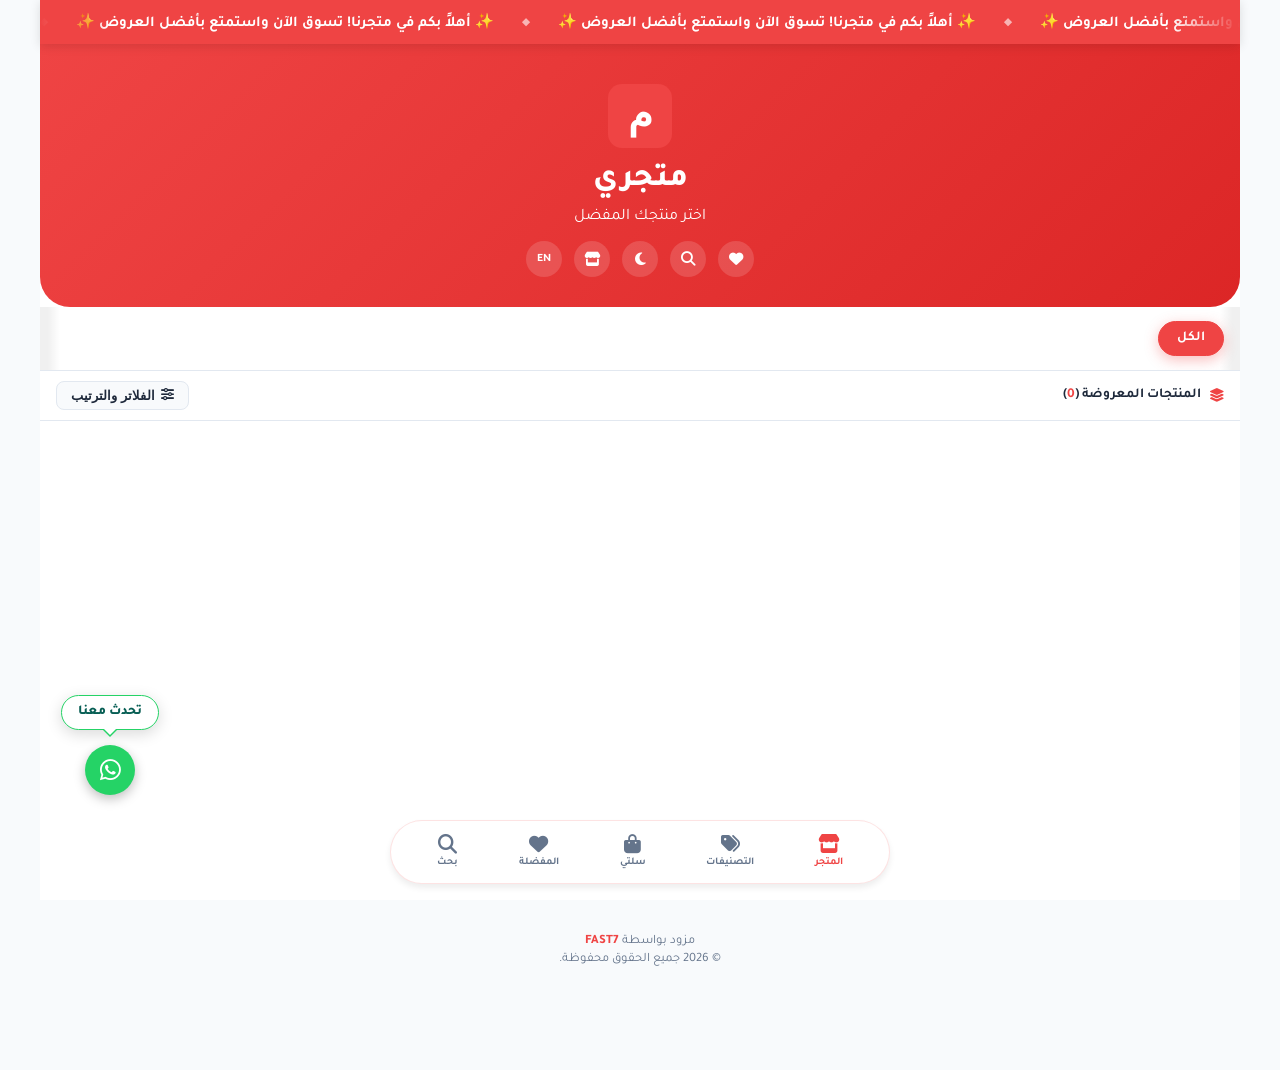
==== commit 81ead335: "Add files via upload" ====
--- a/default/index.html
+++ b/default/index.html
@@ -1,904 +1,891 @@
-<!DOCTYPE html>-
-<html lang="ar" dir="rtl">-
--
-<head>-
-  <meta charset="UTF-8">-
-  <meta name="viewport" content="width=device-width, initial-scale=1.0, maximum-scale=1.0, user-scalable=no">-
-  <title>متجري</title>-
--
-  <!-- Preconnect to critical origins -->-
-  <link rel="preconnect" href="https://cdnjs.cloudflare.com" crossorigin>-
-  <link rel="dns-prefetch" href="https://cdnjs.cloudflare.com">-
-  <!-- ⚡ FAST7: Suspension check -->-
-<link rel="stylesheet" href="fonts/fontawesome/css/all.min.css">-
--
-    <link rel="stylesheet" href="fonts/fonts.css">-
--
-  <link rel="stylesheet" href="css/style.css">-
-</head>-
--
-<body>-
--
-  <div id="app">-
-    <div id="announcementBar" class="announcement-bar" style="display:none"></div>-
-    <div class="header" id="header">-
-      <img id="storeLogo" class="header-logo" src="https://i.ibb.co/PGQvXNTX/40c223bcc32d.webp"-
-        alt="شعار المتجر" onclick="event.stopPropagation();goHome()" style="cursor:pointer">-
-      <h1 id="storeName">متجري</h1>-
-      <p id="storeTagline">اختر منتجك المفضل</p>-
-      <div class="header-badge" id="wholesaleBadge" style="display:none"><i class="fa-solid fa-crown"></i> تاجر جملة-
-      </div>-
-      <div class="social-row">-
-        <a href="#" id="fbBtn" title="فيسبوك"><i class="fa-brands fa-facebook-f"></i></a>-
-        <a href="#" id="waBtn" title="واتساب"><i class="fa-brands fa-whatsapp"></i></a>-
-        <a href="#" id="igBtn" title="إنستغرام" style="display:none"><i class="fa-brands fa-instagram"></i></a>-
-        <a href="#" id="ttBtn" title="تيك توك" style="display:none"><i class="fa-brands fa-tiktok"></i></a>-
-        <a href="#" id="xBtn" title="تويتر" style="display:none"><i class="fa-brands fa-x-twitter"></i></a>-
-        <a href="#" id="wishlistHeaderBtn" title="المفضلة" onclick="event.preventDefault();openWishlistSheet()"><i-
-            class="fa-solid fa-heart"></i></a>-
-        <a href="#" id="searchToggleBtn" title="بحث" onclick="event.preventDefault();toggleSearch()"><i-
-            class="fa-solid fa-magnifying-glass"></i></a>-
-        <a href="#" id="themeToggleBtn" title="الوضع الليلي" onclick="event.preventDefault();toggleTheme()"><i-
-            class="fa-solid fa-moon"></i></a>-
-        <a href="#" id="storeInfoBtn" title="تفاصيل المتجر" onclick="event.preventDefault();showStoreInfo()"><i-
-            class="fa-solid fa-store"></i></a>-
-        <a href="#" id="langToggleBtn" title="English" onclick="event.preventDefault();toggleLang()"-
-          style="font-size:.7rem;font-weight:800">EN</a>-
-      </div>-
--
-    </div>-
--
-    <div class="search-bar" id="searchBar" style="display:none;position:relative">-
-      <i class="fa-solid fa-magnifying-glass"></i>-
-      <div class="search-bar-container">-
-        <input type="text" id="searchInput" data-i18n-placeholder="search" placeholder="ابحث عن منتج..."-
-          autocomplete="off">-
-        <div id="searchSuggestions" class="search-suggestions" style="display:none"></div>-
-      </div>-
-    </div>-
--
-    <div class="toast" id="toast"></div>-
--
-    <div class="page active" id="homePage">-
-      <div class="cat-filters" id="catFilters"></div>-
-      <div class="brand-filters" id="brandFilters"-
-        style="display:flex;flex-wrap:nowrap;gap:4px;overflow-x:auto;flex-shrink:0"></div>-
-      <div style="position:relative" id="bannerSliderWrap"><div class="banner-slider" id="bannerSlider"></div></div>-
-      <!-- Daily Flash Sales Section -->-
-      <div id="flashSaleSection" class="flash-section" style="display:none">-
-        <div class="flash-section-header">-
-          <h3><i class="fa-solid fa-bolt"></i> <span data-i18n="flashSale">عروض فلاش اليوم</span></h3>-
-          <div style="display:flex;align-items:center;gap:8px">-
-            <div id="flashSaleTimer" class="flash-timer">00:00:00</div>-
-            <div class="section-arrow-btns">-
-              <button type="button" class="section-arrow-btn" onclick="scrollSection('flashSaleScroll', 'prev')"-
-                title="السابق"><i class="fa-solid fa-chevron-right"></i></button>-
-              <button type="button" class="section-arrow-btn" onclick="scrollSection('flashSaleScroll', 'next')"-
-                title="التالي"><i class="fa-solid fa-chevron-left"></i></button>-
-            </div>-
-            <button class="sv-view-all" onclick="viewAllSection('flashSale')">عرض الكل ›</button>-
-          </div>-
-        </div>-
-        <div class="hp-scroll-wrap">-
-          <div id="fsIntroCard" class="fs-intro-card" onclick="viewAllSection('flashSale')">-
-            <div class="hp-intro-icon"><i class="fa-solid fa-bolt"></i></div>-
-            <div class="hp-intro-title">عروض فلاش</div>-
-            <div class="hp-intro-sub">خصم يصل إلى 50%<br>لفترة محدودة!</div>-
-            <div class="hp-intro-cta">تسوق الآن ›</div>-
-          </div>-
-          <div id="flashSaleScroll" class="flash-scroll-container"></div>-
-        </div>-
-      </div>-
-      <div id="offersSection" style="display:none">-
-        <div class="flash-section-header">-
-          <h3><i class="fa-solid fa-gem" style="color:#f59e0b"></i> <span>عروض خاصة</span></h3>-
-          <div class="section-arrow-btns">-
-            <button type="button" class="section-arrow-btn" onclick="scrollSection('offersScroll', 'prev')"-
-              title="السابق"><i class="fa-solid fa-chevron-right"></i></button>-
-            <button type="button" class="section-arrow-btn" onclick="scrollSection('offersScroll', 'next')"-
-              title="التالي"><i class="fa-solid fa-chevron-left"></i></button>-
-          </div>-
-          <button class="sv-view-all" onclick="viewAllSection('offers')">عرض الكل ›</button>-
-        </div>-
-        <div class="section-wrap">-
-          <div id="offersScroll" class="section-scroll"></div>-
-        </div>-
-      </div>-
-      <div id="featuredSection" style="display:none">-
-        <div class="flash-section-header">-
-          <h3><i class="fa-solid fa-star"></i> <span data-i18n="featured">منتجات مميزة</span></h3>-
-          <div class="section-arrow-btns">-
-            <button type="button" class="section-arrow-btn" onclick="scrollSection('featuredScroll', 'prev')"-
-              title="السابق"><i class="fa-solid fa-chevron-right"></i></button>-
-            <button type="button" class="section-arrow-btn" onclick="scrollSection('featuredScroll', 'next')"-
-              title="التالي"><i class="fa-solid fa-chevron-left"></i></button>-
-          </div>-
-          <button class="sv-view-all" onclick="viewAllSection('featured')">عرض الكل ›</button>-
-        </div>-
-        <div class="section-wrap">-
-          <div id="featuredScroll"></div>-
-        </div>-
-      </div>-
-      <div id="newArrivalSection" style="display:none">-
-        <div class="flash-section-header">-
-          <h3><i class="fa-solid fa-bookmark" style="color:#f59e0b"></i> <span>وصل حديثاً</span></h3>-
-          <div class="section-arrow-btns">-
-            <button type="button" class="section-arrow-btn" onclick="scrollSection('newArrivalScroll', 'prev')"-
-              title="السابق"><i class="fa-solid fa-chevron-right"></i></button>-
-            <button type="button" class="section-arrow-btn" onclick="scrollSection('newArrivalScroll', 'next')"-
-              title="التالي"><i class="fa-solid fa-chevron-left"></i></button>-
-          </div>-
-          <button class="sv-view-all" onclick="viewAllSection('newArrival')">عرض الكل ›</button>-
-        </div>-
-        <div class="section-wrap">-
-          <div id="newArrivalScroll" class="section-scroll"></div>-
-        </div>-
-      </div>-
-      <div id="halfPriceSection" style="display:none">-
-        <div class="flash-section-header">-
-          <h3><i class="fa-solid fa-tags" style="color:#10b981"></i> <span>نصف السعر</span></h3>-
-          <div class="section-arrow-btns">-
-            <button type="button" class="section-arrow-btn" onclick="scrollSection('halfPriceScroll', 'prev')"-
-              title="السابق"><i class="fa-solid fa-chevron-right"></i></button>-
-            <button type="button" class="section-arrow-btn" onclick="scrollSection('halfPriceScroll', 'next')"-
-              title="التالي"><i class="fa-solid fa-chevron-left"></i></button>-
-          </div>-
-          <button class="sv-view-all" onclick="viewAllSection('halfPrice')">عرض الكل ›</button>-
-        </div>-
-        <div class="hp-scroll-wrap">-
-          <div id="hpIntroCard" class="hp-intro-card" onclick="viewAllSection('halfPrice')">-
-            <div class="hp-intro-icon"><i class="fa-solid fa-tags"></i></div>-
-            <div class="hp-intro-title">نصف السعر</div>-
-            <div class="hp-intro-sub">خصم يصل إلى 50%<br>وأكثر!</div>-
-            <div class="hp-intro-cta">عرض الكل ›</div>-
-          </div>-
-<div id="halfPriceScroll" class="section-scroll"></div>-
-         </div>-
-       </div>-
-       <!-- Most Sold Section -->-
-       <div id="mostSoldSection" style="display:none">-
-         <div class="flash-section-header">-
-           <h3><i class="fa-solid fa-fire" style="color:#ef4444"></i> <span>الأكثر مبيعاً</span></h3>-
-           <div class="section-arrow-btns">-
-             <button type="button" class="section-arrow-btn" onclick="scrollSection('mostSoldScroll', 'prev')"-
-               title="السابق"><i class="fa-solid fa-chevron-right"></i></button>-
-             <button type="button" class="section-arrow-btn" onclick="scrollSection('mostSoldScroll', 'next')"-
-               title="التالي"><i class="fa-solid fa-chevron-left"></i></button>-
-           </div>-
-           <button class="sv-view-all" onclick="viewAllSection('mostSold')">عرض الكل ›</button>-
-         </div>-
-         <div class="hp-scroll-wrap">-
-           <div id="mostSoldScroll" class="section-scroll"></div>-
-         </div>-
-       </div>-
-<!-- ===== كاشف أكواد الخصم (مخفي افتراضياً - الكوبونات خاصة للزبائن) ===== -->-
-      <div id="couponDetectorWidget"-
-        style="display:none;padding:12px 16px 6px;background:linear-gradient(135deg,#fffbeb,#fef3c7);border-bottom:1px solid #fde68a">-
-        <div style="display:flex;align-items:center;justify-content:space-between;margin-bottom:8px">-
-          <h3 style="font-size:.95rem;font-weight:900;margin:0;color:#92400e;display:flex;align-items:center;gap:6px">-
-            <i class="fa-solid fa-ticket-simple" style="color:#d97706"></i>-
-            <span>🎟️ كاشف أكواد الخصم</span>-
-            <span id="couponDetectorBadge"-
-              style="background:#d97706;color:#fff;font-size:.65rem;padding:1px 8px;border-radius:999px;margin-inline-end:4px">0</span>-
-          </h3>-
-          <button onclick="document.getElementById('couponDetectorCards').scrollIntoView({behavior:'smooth'})"-
-            style="background:transparent;border:none;color:#92400e;font-size:.75rem;font-weight:700;cursor:pointer">-
-            الكل <i class="fa-solid fa-arrow-left-long"></i>-
-          </button>-
-        </div>-
-        <div id="couponDetectorCards"-
-          style="display:flex;gap:12px;overflow-x:auto;padding-bottom:10px;scroll-snap-type:x mandatory"></div>-
-        <div id="couponDetectorEmpty"-
-          style="display:none;text-align:center;padding:14px;color:#92400e;font-size:.8rem;font-weight:700;background:#fff;border:1.5px dashed #fcd34d;border-radius:12px;margin-bottom:6px">-
-          <i class="fa-regular fa-face-frown-open"-
-            style="font-size:1.4rem;display:block;margin-bottom:4px;color:#f59e0b"></i>-
-          لا توجد أكواد خصم نشطة حالياً. زر لاحقاً للحصول على عروض حصرية!-
-        </div>-
-      </div>-
-      <!-- ============================================================ -->-
-      <div class="filter-toolbar" id="filterToolbar">-
-        <button class="section-back-btn" onclick="clearSectionFilter()" style="display:none"><i-
-            class="fa-solid fa-arrow-right"></i> رجوع</button>-
-        <div class="filter-toolbar-info">-
-          <i class="fa-solid fa-layer-group"></i>-
-          <span><span data-i18n="productsShowing">المنتجات المعروضة</span> (<strong id="filterCount"-
-              style="color:var(--accent)">0</strong>)</span>-
-        </div>-
-        <div style="display:flex;gap:6px;align-items:center">-
-          <button class="filter-toggle-btn" onclick="toggleAdvFilter()">-
-            <i class="fa-solid fa-sliders"></i> <span data-i18n="filtersAndSort">الفلاتر والترتيب</span>-
-          </button>-
-        </div>-
-      </div>-
-      <div id="activeFilterBadges" class="active-filter-badges" style="display:none"></div>-
-      <div id="advFilterBar" class="adv-filter-box" style="display:none">-
-        <div class="adv-filter-grid">-
-          <!-- Price Range Filter Card -->-
-          <div class="adv-filter-card">-
-            <div class="adv-filter-label">-
-              <i class="fa-solid fa-coins"></i> <span data-i18n="priceRange">نطاق السعر</span>-
-              <span class="price-range-val"><span id="filterMinLabel">0</span> - <span id="filterMaxLabel">10000</span>-
-                <span class="currency-unit">₪</span></span>-
-            </div>-
-            <div class="price-slider-row">-
-              <input type="range" id="filterMinPrice" min="0" max="10000" value="0" step="50" oninput="applyAdvFilter()"-
-                class="adv-slider">-
-              <input type="range" id="filterMaxPrice" min="0" max="10000" value="10000" step="50"-
-                oninput="applyAdvFilter()" class="adv-slider">-
-            </div>-
-          </div>-
--
-          <!-- Sorting Control Card -->-
-          <div class="adv-filter-card">-
-            <div class="adv-filter-label"><i class="fa-solid fa-arrow-down-short-wide"></i> <span-
-                data-i18n="sortProducts">ترتيب المنتجات</span>:</div>-
-            <select id="filterSort" onchange="applyAdvFilter()" class="adv-select">-
-              <option value="default" data-i18n="sortDefault">الترتيب الافتراضي</option>-
-              <option value="price_asc" data-i18n="sortPriceAsc">السعر: الأقل إلى الأعلى</option>-
-              <option value="price_desc" data-i18n="sortPriceDesc">السعر: الأعلى إلى الأقل</option>-
-              <option value="discount" data-i18n="sortDiscount">الأكثر خصماً</option>-
-              <option value="name_asc" data-i18n="sortNameAsc">الاسم: أ - ي</option>-
-            </select>-
-          </div>-
--
-          <!-- Actions Card -->-
-          <div class="adv-filter-actions">-
-            <label class="adv-checkbox-label">-
-              <input type="checkbox" id="filterInStock" onchange="applyAdvFilter()">-
-              <span><i class="fa-solid fa-check-double"></i> <span data-i18n="inStockOnly">متوفر في المخزون-
-                  فقط</span></span>-
-            </label>-
-            <button class="adv-reset-btn" onclick="resetAdvFilter()">-
-              <i class="fa-solid fa-rotate-left"></i> <span data-i18n="resetFilters">إعادة تعيين</span>-
-            </button>-
-          </div>-
-        </div>-
-      </div>-
-      <div class="products-grid content-vis-auto" id="productsGrid"></div>-
-    </div>-
--
-    <div class="page" id="categoriesPage" style="padding: var(--page-padding);">-
-      <style>-
-        .tabs-header {-
-          display: flex;-
-          gap: 8px;-
-          margin-bottom: 20px;-
-          border-bottom: 1px solid var(--border);-
-          padding-bottom: 10px;-
-        }-
-        .tab-btn {-
-          flex: 1;-
-          background: none;-
-          border: none;-
-          padding: 10px;-
-          font-weight: 800;-
-          font-size: 0.95rem;-
-          color: var(--text-muted);-
-          cursor: pointer;-
-          border-bottom: 3px solid transparent;-
-          transition: all 0.2s;-
-          font-family: inherit;-
-        }-
-        .tab-btn.active {-
-          color: var(--accent);-
-          border-bottom-color: var(--accent);-
-        }-
-        .category-card, .brand-card {-
-          background: var(--card);-
-          border: 1px solid var(--border);-
-          border-radius: var(--card-radius);-
-          overflow: hidden;-
-          box-shadow: var(--shadow-sm);-
-          cursor: pointer;-
-          transition: transform 0.2s, box-shadow 0.2s, border-color 0.2s;-
-          display: flex;-
-          flex-direction: column;-
-          align-items: center;-
-          padding: 16px;-
-          text-align: center;-
-          position: relative;-
-        }-
-        .brand-card {-
-          border-top: 3px solid var(--accent);-
-          background: linear-gradient(180deg, rgba(239,68,68,.03) 0%, var(--card) 100%);-
-        }-
-        .brand-card::after {-
-          content: '\f559';-
-          font-family: 'Font Awesome 6 Free';-
-          font-weight: 900;-
-          position: absolute;-
-          top: 10px;-
-          left: 10px;-
-          width: 22px;-
-          height: 22px;-
-          background: var(--accent);-
-          color: #fff;-
-          border-radius: 50%;-
-          display: flex;-
-          align-items: center;-
-          justify-content: center;-
-          font-size: 10px;-
-          line-height: 22px;-
-          text-align: center;-
-        }-
-        .category-card:hover, .brand-card:hover {-
-          transform: translateY(-4px);-
-          box-shadow: var(--shadow-md) !important;-
-          border-color: var(--accent) !important;-
-        }-
-        .category-card img, .brand-card img {-
-          width: 80px;-
-          height: 80px;-
-          object-fit: cover;-
-          border-radius: 50%;-
-          margin-bottom: 12px;-
-          border: 2px solid var(--border);-
-        }-
-        .brand-card img {-
-          border-color: var(--accent);-
-          box-shadow: 0 0 0 3px rgba(239,68,68,.1);-
-        }-
-        .category-card .category-name, .brand-card .brand-name {-
-          font-weight: 800;-
-          font-size: 0.95rem;-
-          color: var(--text);-
-          margin-bottom: 4px;-
-        }-
-        .brand-card .brand-name {-
-          color: var(--accent);-
-        }-
-        .category-card .category-count, .brand-card .brand-count {-
-          font-size: 0.75rem;-
-          color: var(--text-muted);-
-          font-weight: 500;-
-        }-
-      </style>-
-      <div class="categories-header" style="display: flex; align-items: center; gap: 12px; margin-bottom: 15px;">-
-        <button onclick="location.hash='#home'" style="background: none; border: none; font-size: 1.3rem; cursor: pointer; color: var(--text); padding: 4px 8px; display: flex; align-items: center; justify-content: center;">-
-          <i class="fa-solid fa-arrow-right"></i>-
-        </button>-
-        <h2 style="font-weight: 800; font-size: 1.25rem; margin: 0;">التصنيفات والماركات</h2>-
-      </div>-
-      -
-      <div class="tabs-header">-
-        <button class="tab-btn active" id="tabCategoriesBtn" onclick="switchCategoryTab('categories')">التصنيفات</button>-
-        <button class="tab-btn" id="tabBrandsBtn" onclick="switchCategoryTab('brands')">الماركات</button>-
-      </div>-
--
-      <div class="categories-grid" id="categoriesPageGrid" style="display: grid; grid-template-columns: repeat(auto-fill, minmax(130px, 1fr)); gap: 16px; padding-bottom: 40px;">-
-        <!-- Filled dynamically -->-
-      </div>-
-      <div class="brands-grid" id="brandsPageGrid" style="display: none; grid-template-columns: repeat(auto-fill, minmax(130px, 1fr)); gap: 16px; padding-bottom: 40px;">-
-        <!-- Filled dynamically -->-
-      </div>-
-    </div>-
--
-    <div class="page" id="detailPage">-
-      <div class="detail-main">-
-      <div class="detail-header">-
-        <button class="detail-back" onclick="if(typeof playSound==='function')playSound('back'); location.hash='#home'"><i class="fa-solid fa-arrow-right"></i></button>-
-        <div class="detail-img-wrapper">-
-          <div id="detailBadge" class="product-badge-tag" style="display:none"></div>-
-          <img id="detailImage" src="" alt="" onclick="openImageViewer(this.src)">-
-          <button id="prevDetailImgBtn" class="detail-nav-btn prev" onclick="navigateDetailImg(-1)"><i-
-              class="fa-solid fa-chevron-right"></i></button>-
-          <button id="nextDetailImgBtn" class="detail-nav-btn next" onclick="navigateDetailImg(1)"><i-
-              class="fa-solid fa-chevron-left"></i></button>-
-        </div>-
-        <div id="detailThumbs" style="display:flex;gap:6px;padding:8px 0 4px;overflow-x:auto;flex-shrink:0"></div>-
-        <div id="productVideo"></div>-
-      </div>-
-      <div class="detail-body">-
-        <h2 id="detailName"></h2>-
-        <div id="detailBrand" class="detail-brand-badge"></div>-
-        <div class="detail-price">-
-          <span id="detailPrice"></span>-
-        </div>-
--
-        <!-- Product Note Callout -->-
-        <div id="productNoteContainer" style="display:none;align-items:flex-start;gap:10px;font-size:0.8rem;color:var(--text);background:var(--bg);border:1.5px solid var(--border);padding:12px 16px;border-radius:12px;margin-bottom:12px">-
-          <span style="color:var(--accent);font-size:1.1rem;margin-top:1px"><i class="fa-solid fa-circle-info"></i></span>-
-          <div style="flex:1">-
-            <strong style="display:block;font-size:0.75rem;color:var(--accent);margin-bottom:2px">ملاحظة:</strong>-
-            <span id="productNoteText" style="line-height:1.4"></span>-
-          </div>-
-        </div>-
--
-        <!-- Offer Banner -->-
-        <div id="offerBanner"-
-          style="display:none;align-items:center;gap:10px;font-size:0.8rem;font-weight:600;color:#1e293b;background:linear-gradient(135deg,#fef9c3,#fef3c7);border:1px solid #fcd34d;padding:10px 16px;border-radius:12px;margin-bottom:12px;box-shadow:0 2px 8px rgba(251,191,36,.15)">-
-        </div>-
--
-        <!-- Live Viewers Counter -->-
-        <div id="liveViewersContainer"-
-          style="display:none;align-items:center;gap:6px;font-size:0.75rem;font-weight:700;color:#ef4444;background:#fef2f2;border:1px solid #fee2e2;padding:6px 12px;border-radius:8px;margin-bottom:10px;width:fit-content;animation:pulse 2s infinite">-
-          <span style="display:inline-block;width:6px;height:6px;border-radius:50%;background:#ef4444"></span>-
-          <span id="liveViewersText"><i class="fa-solid fa-fire"></i> يشاهد هذا المنتج 15 شخصاً الآن!</span>-
-        </div>-
--
-        <!-- Promo Countdown -->-
-        <div id="promoCountdown" class="promo-countdown" style="display:none">-
-          <span class="countdown-label"><i class="fa-solid fa-fire"></i> عجل! ينتهي العرض خلال:</span>-
-          <span id="countdownTimer" class="countdown-timer">00:00:00</span>-
-        </div>-
--
-        <div id="variantSelector" style="display:flex;flex-wrap:wrap;gap:6px;margin-bottom:10px"></div>-
-        <div id="bundleProductsSection" style="margin-bottom:12px"></div>-
-        <div id="productVideo"></div>-
-        <div class="product-description" id="productDescription"></div>-
-        <div class="features-list" id="featuresList"></div>-
-        <div id="specsSection">-
-          <table class="specs-table">-
-            <tbody id="specsBody"></tbody>-
-          </table>-
-        </div>-
-        <div class="detail-action-row">-
-          <div class="qty-row">-
-            <button onclick="changeDetailQty(-1)">-</button>-
-            <span id="detailQty">1</span>-
-            <button onclick="changeDetailQty(1)">+</button>-
-          </div>-
-          <button class="add-to-cart-btn" data-i18n="addToCartShort" onclick="addFromDetail(this)">إضافة للسلة</button>-
-        </div>-
--
-        <div id="quickWaOrSeparator" style="display:none; text-align:center; margin: 12px 0; font-size: 0.9rem; color: var(--text-muted); font-weight: bold; position: relative;">-
-          <span style="background: var(--card,#fff); padding: 0 15px; position: relative; z-index: 2;">أو</span>-
-          <div style="position: absolute; top: 50%; left: 0; right: 0; border-top: 1px solid var(--border,#e2e8f0); z-index: 1;"></div>-
-        </div>-
--
-        <!-- Quick WhatsApp Order -->-
-        <button id="quickWaBtn" class="quick-wa-btn" data-i18n="waOrder" style="display:none"-
-          onclick="quickWaOrder()"><i class="fa-brands fa-whatsapp"></i> طلب مباشر عبر واتساب</button>+<!DOCTYPE html>
+
+<html lang="ar" dir="rtl">
+
+
+
+<head>
+
+  <meta charset="UTF-8">
+
+  <meta name="viewport" content="width=device-width, initial-scale=1.0, maximum-scale=1.0, user-scalable=no">
+
+  <title>متجري</title>
+
+
+
+  <!-- Preconnect to critical origins -->
+
+  <link rel="preconnect" href="https://cdnjs.cloudflare.com" crossorigin>
+
+  <link rel="dns-prefetch" href="https://cdnjs.cloudflare.com">
+
+  <!-- ⚡ FAST7: Suspension check -->
+
+<link rel="stylesheet" href="fonts/fontawesome/css/all.min.css">
+
+
+
+    <link rel="stylesheet" href="fonts/fonts.css">
+
+
+
+  <link rel="stylesheet" href="css/style.css">
+
+</head>
+
+
+
+<body>
+
+
+
+  <div id="app">
+
+<div id="announcementBar" class="announcement-bar" style="display:none"></div>
+    <div class="header-wrap">
+    <div class="header" id="header">
+      <img id="storeLogo" class="header-logo" src="https://i.ibb.co/PGQvXNTX/40c223bcc32d.webp"
+
+        alt="شعار المتجر" onclick="event.stopPropagation();goHome()" style="cursor:pointer">
+
+      <h1 id="storeName">متجري</h1>
+
+      <p id="storeTagline">اختر منتجك المفضل</p>
+
+      <div class="header-badge" id="wholesaleBadge" style="display:none"><i class="fa-solid fa-crown"></i> تاجر جملة
+
+      </div>
+
+      <div class="social-row">
+
+        <a href="#" id="fbBtn" title="فيسبوك"><i class="fa-brands fa-facebook-f"></i></a>
+
+        <a href="#" id="waBtn" title="واتساب"><i class="fa-brands fa-whatsapp"></i></a>
+
+        <a href="#" id="igBtn" title="إنستغرام" style="display:none"><i class="fa-brands fa-instagram"></i></a>
+
+        <a href="#" id="ttBtn" title="تيك توك" style="display:none"><i class="fa-brands fa-tiktok"></i></a>
+
+        <a href="#" id="xBtn" title="تويتر" style="display:none"><i class="fa-brands fa-x-twitter"></i></a>
+
+        <a href="#" id="wishlistHeaderBtn" title="المفضلة" onclick="event.preventDefault();openWishlistSheet()"><i
+
+            class="fa-solid fa-heart"></i></a>
+
+        <a href="#" id="searchToggleBtn" title="بحث" onclick="event.preventDefault();toggleSearch()"><i
+
+            class="fa-solid fa-magnifying-glass"></i></a>
+
+        <a href="#" id="themeToggleBtn" title="الوضع الليلي" onclick="event.preventDefault();toggleTheme()"><i
+
+            class="fa-solid fa-moon"></i></a>
+
+        <a href="#" id="storeInfoBtn" title="تفاصيل المتجر" onclick="event.preventDefault();showStoreInfo()"><i
+
+            class="fa-solid fa-store"></i></a>
+
+        <a href="#" id="langToggleBtn" title="English" onclick="event.preventDefault();toggleLang()" style="font-size:.7rem;font-weight:800">EN</a>
+      </div>
+    </div>
+  </div>
+
+  <div class="search-bar" id="searchBar" style="display:none">
+    <div class="search-pop-head">
+      <span class="search-pop-title" data-i18n="searchLabel">بحث</span>
+      <button class="search-close" id="searchCloseBtn" aria-label="إغلاق"><i class="fa-solid fa-xmark"></i></button>
+    </div>
+    <div class="search-input-wrap">
+      <i class="fa-solid fa-magnifying-glass search-icon"></i>
+      <input type="text" id="searchInput" data-i18n-placeholder="search" placeholder="ابحث عن منتج..." autocomplete="off">
+      <button class="search-clear" id="searchClearBtn" aria-label="مسح"><i class="fa-solid fa-xmark"></i></button>
+    </div>
+    <div id="searchSuggestions" class="search-suggestions" style="display:none"></div>
+  </div>
+
+  <div class="toast" id="toast"></div>
+
+
+
+    <div class="page active" id="homePage">
+
+      <div class="cat-filters" id="catFilters"></div>
+
+      <div class="brand-filters" id="brandFilters"
+
+        style="display:flex;flex-wrap:nowrap;gap:4px;overflow-x:auto;flex-shrink:0"></div>
+
+      <div style="position:relative" id="bannerSliderWrap"><div class="banner-slider" id="bannerSlider"></div></div>
+
+      <!-- Daily Flash Sales Section -->
+
+      <div id="flashSaleSection" class="flash-section" style="display:none">
+
+        <div class="flash-section-header">
+
+          <h3><i class="fa-solid fa-bolt"></i> <span data-i18n="flashSale">عروض فلاش اليوم</span></h3>
+
+          <div style="display:flex;align-items:center;gap:8px">
+
+            <div id="flashSaleTimer" class="flash-timer">00:00:00</div>
+
+            <div class="section-arrow-btns">
+
+              <button type="button" class="section-arrow-btn" onclick="scrollSection('flashSaleScroll', 'prev')"
+
+                title="السابق"><i class="fa-solid fa-chevron-right"></i></button>
+
+              <button type="button" class="section-arrow-btn" onclick="scrollSection('flashSaleScroll', 'next')"
+
+                title="التالي"><i class="fa-solid fa-chevron-left"></i></button>
+
+            </div>
+
+            <button class="sv-view-all" onclick="viewAllSection('flashSale')">عرض الكل ›</button>
+
+          </div>
+
+        </div>
+
+        <div class="hp-scroll-wrap">
+
+          <div id="fsIntroCard" class="fs-intro-card" onclick="viewAllSection('flashSale')">
+
+            <div class="hp-intro-icon"><i class="fa-solid fa-bolt"></i></div>
+
+            <div class="hp-intro-title">عروض فلاش</div>
+
+            <div class="hp-intro-sub">خصم يصل إلى 50%<br>لفترة محدودة!</div>
+
+            <div class="hp-intro-cta">تسوق الآن ›</div>
+
+          </div>
+
+          <div id="flashSaleScroll" class="flash-scroll-container"></div>
+
+        </div>
+
+      </div>
+
+      <div id="offersSection" style="display:none">
+
+        <div class="flash-section-header">
+
+          <h3><i class="fa-solid fa-gem" style="color:#f59e0b"></i> <span>عروض خاصة</span></h3>
+
+          <div class="section-arrow-btns">
+
+            <button type="button" class="section-arrow-btn" onclick="scrollSection('offersScroll', 'prev')"
+
+              title="السابق"><i class="fa-solid fa-chevron-right"></i></button>
+
+            <button type="button" class="section-arrow-btn" onclick="scrollSection('offersScroll', 'next')"
+
+              title="التالي"><i class="fa-solid fa-chevron-left"></i></button>
+
+          </div>
+
+          <button class="sv-view-all" onclick="viewAllSection('offers')">عرض الكل ›</button>
+
+        </div>
+
+        <div class="section-wrap">
+
+          <div id="offersScroll" class="section-scroll"></div>
+
+        </div>
+
+      </div>
+
+      <div id="featuredSection" style="display:none">
+
+        <div class="flash-section-header">
+
+          <h3><i class="fa-solid fa-star"></i> <span data-i18n="featured">منتجات مميزة</span></h3>
+
+          <div class="section-arrow-btns">
+
+            <button type="button" class="section-arrow-btn" onclick="scrollSection('featuredScroll', 'prev')"
+
+              title="السابق"><i class="fa-solid fa-chevron-right"></i></button>
+
+            <button type="button" class="section-arrow-btn" onclick="scrollSection('featuredScroll', 'next')"
+
+              title="التالي"><i class="fa-solid fa-chevron-left"></i></button>
+
+          </div>
+
+          <button class="sv-view-all" onclick="viewAllSection('featured')">عرض الكل ›</button>
+
+        </div>
+
+        <div class="section-wrap">
+
+          <div id="featuredScroll"></div>
+
+        </div>
+
+      </div>
+
+      <div id="newArrivalSection" style="display:none">
+
+        <div class="flash-section-header">
+
+          <h3><i class="fa-solid fa-bookmark" style="color:#f59e0b"></i> <span>وصل حديثاً</span></h3>
+
+          <div class="section-arrow-btns">
+
+            <button type="button" class="section-arrow-btn" onclick="scrollSection('newArrivalScroll', 'prev')"
+
+              title="السابق"><i class="fa-solid fa-chevron-right"></i></button>
+
+            <button type="button" class="section-arrow-btn" onclick="scrollSection('newArrivalScroll', 'next')"
+
+              title="التالي"><i class="fa-solid fa-chevron-left"></i></button>
+
+          </div>
+
+          <button class="sv-view-all" onclick="viewAllSection('newArrival')">عرض الكل ›</button>
+
+        </div>
+
+        <div class="section-wrap">
+
+          <div id="newArrivalScroll" class="section-scroll"></div>
+
+        </div>
+
+      </div>
+
+      <div id="halfPriceSection" style="display:none">
+
+        <div class="flash-section-header">
+
+          <h3><i class="fa-solid fa-tags" style="color:#10b981"></i> <span>نصف السعر</span></h3>
+
+          <div class="section-arrow-btns">
+
+            <button type="button" class="section-arrow-btn" onclick="scrollSection('halfPriceScroll', 'prev')"
+
+              title="السابق"><i class="fa-solid fa-chevron-right"></i></button>
+
+            <button type="button" class="section-arrow-btn" onclick="scrollSection('halfPriceScroll', 'next')"
+
+              title="التالي"><i class="fa-solid fa-chevron-left"></i></button>
+
+          </div>
+
+          <button class="sv-view-all" onclick="viewAllSection('halfPrice')">عرض الكل ›</button>
+
+        </div>
+
+        <div class="hp-scroll-wrap">
+
+          <div id="hpIntroCard" class="hp-intro-card" onclick="viewAllSection('halfPrice')">
+
+            <div class="hp-intro-icon"><i class="fa-solid fa-tags"></i></div>
+
+            <div class="hp-intro-title">نصف السعر</div>
+
+            <div class="hp-intro-sub">خصم يصل إلى 50%<br>وأكثر!</div>
+
+            <div class="hp-intro-cta">عرض الكل ›</div>
+
+          </div>
+
+<div id="halfPriceScroll" class="section-scroll"></div>
+
+         </div>
+
+       </div>
+
+       <!-- Most Sold Section -->
+
+       <div id="mostSoldSection" style="display:none">
+
+         <div class="flash-section-header">
+
+           <h3><i class="fa-solid fa-fire" style="color:#ef4444"></i> <span>الأكثر مبيعاً</span></h3>
+
+           <div class="section-arrow-btns">
+
+             <button type="button" class="section-arrow-btn" onclick="scrollSection('mostSoldScroll', 'prev')"
+
+               title="السابق"><i class="fa-solid fa-chevron-right"></i></button>
+
+             <button type="button" class="section-arrow-btn" onclick="scrollSection('mostSoldScroll', 'next')"
+
+               title="التالي"><i class="fa-solid fa-chevron-left"></i></button>
+
+           </div>
+
+           <button class="sv-view-all" onclick="viewAllSection('mostSold')">عرض الكل ›</button>
+
+         </div>
+
+         <div class="hp-scroll-wrap">
+
+           <div id="mostSoldScroll" class="section-scroll"></div>
+
+         </div>
+
+       </div>
+
+<!-- ===== كاشف أكواد الخصم (مخفي افتراضياً - الكوبونات خاصة للزبائن) ===== -->
+
+      <div id="couponDetectorWidget"
+
+        style="display:none;padding:12px 16px 6px;background:linear-gradient(135deg,#fffbeb,#fef3c7);border-bottom:1px solid #fde68a">
+
+        <div style="display:flex;align-items:center;justify-content:space-between;margin-bottom:8px">
+
+          <h3 style="font-size:.95rem;font-weight:900;margin:0;color:#92400e;display:flex;align-items:center;gap:6px">
+
+            <i class="fa-solid fa-ticket-simple" style="color:#d97706"></i>
+
+            <span>🎟️ كاشف أكواد الخصم</span>
+
+            <span id="couponDetectorBadge"
+
+              style="background:#d97706;color:#fff;font-size:.65rem;padding:1px 8px;border-radius:999px;margin-inline-end:4px">0</span>
+
+          </h3>
+
+          <button onclick="document.getElementById('couponDetectorCards').scrollIntoView({behavior:'smooth'})"
+
+            style="background:transparent;border:none;color:#92400e;font-size:.75rem;font-weight:700;cursor:pointer">
+
+            الكل <i class="fa-solid fa-arrow-left-long"></i>
+
+          </button>
+
+        </div>
+
+        <div id="couponDetectorCards"
+
+          style="display:flex;gap:12px;overflow-x:auto;padding-bottom:10px;scroll-snap-type:x mandatory"></div>
+
+        <div id="couponDetectorEmpty"
+
+          style="display:none;text-align:center;padding:14px;color:#92400e;font-size:.8rem;font-weight:700;background:#fff;border:1.5px dashed #fcd34d;border-radius:12px;margin-bottom:6px">
+
+          <i class="fa-regular fa-face-frown-open"
+
+            style="font-size:1.4rem;display:block;margin-bottom:4px;color:#f59e0b"></i>
+
+          لا توجد أكواد خصم نشطة حالياً. زر لاحقاً للحصول على عروض حصرية!
+
+        </div>
+
+      </div>
+
+      <!-- ============================================================ -->
+
+      <div class="filter-toolbar" id="filterToolbar">
+
+        <button class="section-back-btn" onclick="clearSectionFilter()" style="display:none"><i
+
+            class="fa-solid fa-arrow-right"></i> رجوع</button>
+
+        <div class="filter-toolbar-info">
+
+          <i class="fa-solid fa-layer-group"></i>
+
+          <span><span data-i18n="productsShowing">المنتجات المعروضة</span> (<strong id="filterCount"
+
+              style="color:var(--accent)">0</strong>)</span>
+
+        </div>
+
+        <div style="display:flex;gap:6px;align-items:center">
+
+          <button class="filter-toggle-btn" onclick="toggleAdvFilter()">
+
+            <i class="fa-solid fa-sliders"></i> <span data-i18n="filtersAndSort">الفلاتر والترتيب</span>
+
+          </button>
+
+        </div>
+
+      </div>
+
+      <div id="activeFilterBadges" class="active-filter-badges" style="display:none"></div>
+
+      <div id="advFilterBar" class="adv-filter-box" style="display:none">
+
+        <div class="adv-filter-grid">
+
+          <!-- Price Range Filter Card -->
+
+          <div class="adv-filter-card">
+
+            <div class="adv-filter-label">
+
+              <i class="fa-solid fa-coins"></i> <span data-i18n="priceRange">نطاق السعر</span>
+
+              <span class="price-range-val"><span id="filterMinLabel">0</span> - <span id="filterMaxLabel">10000</span>
+
+                <span class="currency-unit">₪</span></span>
+
+            </div>
+
+            <div class="price-slider-row">
+
+              <input type="range" id="filterMinPrice" min="0" max="10000" value="0" step="50" oninput="applyAdvFilter()"
+
+                class="adv-slider">
+
+              <input type="range" id="filterMaxPrice" min="0" max="10000" value="10000" step="50"
+
+                oninput="applyAdvFilter()" class="adv-slider">
+
+            </div>
+
+          </div>
+
+
+
+          <!-- Sorting Control Card -->
+
+          <div class="adv-filter-card">
+
+            <div class="adv-filter-label"><i class="fa-solid fa-arrow-down-short-wide"></i> <span
+
+                data-i18n="sortProducts">ترتيب المنتجات</span>:</div>
+
+            <select id="filterSort" onchange="applyAdvFilter()" class="adv-select">
+
+              <option value="default" data-i18n="sortDefault">الترتيب الافتراضي</option>
+
+              <option value="price_asc" data-i18n="sortPriceAsc">السعر: الأقل إلى الأعلى</option>
+
+              <option value="price_desc" data-i18n="sortPriceDesc">السعر: الأعلى إلى الأقل</option>
+
+              <option value="discount" data-i18n="sortDiscount">الأكثر خصماً</option>
+
+              <option value="name_asc" data-i18n="sortNameAsc">الاسم: أ - ي</option>
+
+            </select>
+
+          </div>
+
+
+
+          <!-- Actions Card -->
+
+          <div class="adv-filter-actions">
+
+            <label class="adv-checkbox-label">
+
+              <input type="checkbox" id="filterInStock" onchange="applyAdvFilter()">
+
+              <span><i class="fa-solid fa-check-double"></i> <span data-i18n="inStockOnly">متوفر في المخزون
+
+                  فقط</span></span>
+
+            </label>
+
+            <button class="adv-reset-btn" onclick="resetAdvFilter()">
+
+              <i class="fa-solid fa-rotate-left"></i> <span data-i18n="resetFilters">إعادة تعيين</span>
+
+            </button>
+
+          </div>
+
+        </div>
+
+      </div>
+
+      <div class="products-grid content-vis-auto" id="productsGrid"></div>
+
+    </div>
+
+
+
+    <div class="page" id="categoriesPage" style="padding: var(--page-padding);">
+
+      <style>
+
+        .tabs-header {
+
+          display: flex;
+
+          gap: 8px;
+
+          margin-bottom: 20px;
+
+          border-bottom: 1px solid var(--border);
+
+          padding-bottom: 10px;
+
+        }
+
+        .tab-btn {
+
+          flex: 1;
+
+          background: none;
+
+          border: none;
+
+          padding: 10px;
+
+          font-weight: 800;
+
+          font-size: 0.95rem;
+
+          color: var(--text-muted);
+
+          cursor: pointer;
+
+          border-bottom: 3px solid transparent;
+
+          transition: all 0.2s;
+
+          font-family: inherit;
+
+        }
+
+        .tab-btn.active {
+
+          color: var(--accent);
+
+          border-bottom-color: var(--accent);
+
+        }
+
+        .category-card, .brand-card {
+
+          background: var(--card);
+
+          border: 1px solid var(--border);
+
+          border-radius: var(--card-radius);
+
+          overflow: hidden;
+
+          box-shadow: var(--shadow-sm);
+
+          cursor: pointer;
+
+          transition: transform 0.2s, box-shadow 0.2s, border-color 0.2s;
+
+          display: flex;
+
+          flex-direction: column;
+
+          align-items: center;
+
+          padding: 16px;
+
+          text-align: center;
+
+          position: relative;
+
+        }
+
+        .brand-card {
+
+          border-top: 3px solid var(--accent);
+
+          background: linear-gradient(180deg, rgba(239,68,68,.03) 0%, var(--card) 100%);
+
+        }
+
+        .brand-card::after {
+
+          content: '\f559';
+
+          font-family: 'Font Awesome 6 Free';
+
+          font-weight: 900;
+
+          position: absolute;
+
+          top: 10px;
+
+          left: 10px;
+
+          width: 22px;
+
+          height: 22px;
+
+          background: var(--accent);
+
+          color: #fff;
+
+          border-radius: 50%;
+
+          display: flex;
+
+          align-items: center;
+
+          justify-content: center;
+
+          font-size: 10px;
+
+          line-height: 22px;
+
+          text-align: center;
+
+        }
+
+        .category-card:hover, .brand-card:hover {
+
+          transform: translateY(-4px);
+
+          box-shadow: var(--shadow-md) !important;
+
+          border-color: var(--accent) !important;
+
+        }
+
+        .category-card img, .brand-card img {
+
+          width: 80px;
+
+          height: 80px;
+
+          object-fit: cover;
+
+          border-radius: 50%;
+
+          margin-bottom: 12px;
+
+          border: 2px solid var(--border);
+
+        }
+
+        .brand-card img {
+
+          border-color: var(--accent);
+
+          box-shadow: 0 0 0 3px rgba(239,68,68,.1);
+
+        }
+
+        .category-card .category-name, .brand-card .brand-name {
+
+          font-weight: 800;
+
+          font-size: 0.95rem;
+
+          color: var(--text);
+
+          margin-bottom: 4px;
+
+        }
+
+        .brand-card .brand-name {
+
+          color: var(--accent);
+
+        }
+
+        .category-card .category-count, .brand-card .brand-count {
+
+          font-size: 0.75rem;
+
+          color: var(--text-muted);
+
+          font-weight: 500;
+
+        }
+
+      </style>
+
+      <div class="categories-header" style="display: flex; align-items: center; gap: 12px; margin-bottom: 15px;">
+
+        <button onclick="location.hash='#home'" style="background: none; border: none; font-size: 1.3rem; cursor: pointer; color: var(--text); padding: 4px 8px; display: flex; align-items: center; justify-content: center;">
+
+          <i class="fa-solid fa-arrow-right"></i>
+
+        </button>
+
+        <h2 style="font-weight: 800; font-size: 1.25rem; margin: 0;">التصنيفات والماركات</h2>
+
+      </div>
+
+      
+
+      <div class="tabs-header">
+
+        <button class="tab-btn active" id="tabCategoriesBtn" onclick="switchCategoryTab('categories')">التصنيفات</button>
+
+        <button class="tab-btn" id="tabBrandsBtn" onclick="switchCategoryTab('brands')">الماركات</button>
+
+      </div>
+
+
+
+      <div class="categories-grid" id="categoriesPageGrid" style="display: grid; grid-template-columns: repeat(auto-fill, minmax(130px, 1fr)); gap: 16px; padding-bottom: 40px;">
+
+        <!-- Filled dynamically -->
+
+      </div>
+
+      <div class="brands-grid" id="brandsPageGrid" style="display: none; grid-template-columns: repeat(auto-fill, minmax(130px, 1fr)); gap: 16px; padding-bottom: 40px;">
+
+        <!-- Filled dynamically -->
+
+      </div>
+
+    </div>
+
+
+
+    <div class="page" id="detailPage">
+
+      <div class="detail-main">
+
+      <div class="detail-header">
+
+        <button class="detail-back" onclick="if(typeof playSound==='function')playSound('back'); location.hash='#home'"><i class="fa-solid fa-arrow-right"></i></button>
+
+        <div class="detail-img-wrapper">
+
+          <div id="detailBadge" class="product-badge-tag" style="display:none"></div>
+
+          <img id="detailImage" src="" alt="" onclick="openImageViewer(this.src)">
+
+          <button id="prevDetailImgBtn" class="detail-nav-btn prev" onclick="navigateDetailImg(-1)"><i
+
+              class="fa-solid fa-chevron-right"></i></button>
+
+          <button id="nextDetailImgBtn" class="detail-nav-btn next" onclick="navigateDetailImg(1)"><i
+
+              class="fa-solid fa-chevron-left"></i></button>
+
+        </div>
+
+        <div id="detailThumbs" style="display:flex;gap:6px;padding:8px 0 4px;overflow-x:auto;flex-shrink:0"></div>
+
+        <div id="productVideo"></div>
+
+      </div>
+
+      <div class="detail-body">
+
+        <h2 id="detailName"></h2>
+
+        <div id="detailBrand" class="detail-brand-badge"></div>
+
+        <div class="detail-price">
+
+          <span id="detailPrice"></span>
+
+        </div>
+
+
+
+        <!-- Product Note Callout -->
+
+        <div id="productNoteContainer" style="display:none;align-items:flex-start;gap:10px;font-size:0.8rem;color:var(--text);background:var(--bg);border:1.5px solid var(--border);padding:12px 16px;border-radius:12px;margin-bottom:12px">
+
+          <span style="color:var(--accent);font-size:1.1rem;margin-top:1px"><i class="fa-solid fa-circle-info"></i></span>
+
+          <div style="flex:1">
+
+            <strong style="display:block;font-size:0.75rem;color:var(--accent);margin-bottom:2px">ملاحظة:</strong>
+
+            <span id="productNoteText" style="line-height:1.4"></span>
+
+          </div>
+
+        </div>
+
+
+
+        <!-- Offer Banner -->
+
+        <div id="offerBanner"
+
+          style="display:none;align-items:center;gap:10px;font-size:0.8rem;font-weight:600;color:#1e293b;background:linear-gradient(135deg,#fef9c3,#fef3c7);border:1px solid #fcd34d;padding:10px 16px;border-radius:12px;margin-bottom:12px;box-shadow:0 2px 8px rgba(251,191,36,.15)">
+
+        </div>
+
+
+
+        <!-- Live Viewers Counter -->
+
+        <div id="liveViewersContainer"
+
+          style="display:none;align-items:center;gap:6px;font-size:0.75rem;font-weight:700;color:#ef4444;background:#fef2f2;border:1px solid #fee2e2;padding:6px 12px;border-radius:8px;margin-bottom:10px;width:fit-content;animation:pulse 2s infinite">
+
+          <span style="display:inline-block;width:6px;height:6px;border-radius:50%;background:#ef4444"></span>
+
+          <span id="liveViewersText"><i class="fa-solid fa-fire"></i> يشاهد هذا المنتج 15 شخصاً الآن!</span>
+
+        </div>
+
+
+
+        <!-- Promo Countdown -->
+
+        <div id="promoCountdown" class="promo-countdown" style="display:none">
+
+          <span class="countdown-label"><i class="fa-solid fa-fire"></i> عجل! ينتهي العرض خلال:</span>
+
+          <span id="countdownTimer" class="countdown-timer">00:00:00</span>
+
+        </div>
+
+
+
+        <div id="variantSelector" style="display:flex;flex-wrap:wrap;gap:6px;margin-bottom:10px"></div>
+
+        <div id="bundleProductsSection" style="margin-bottom:12px"></div>
+
+        <div id="productVideo"></div>
+
+        <div class="product-description" id="productDescription"></div>
+
+        <div class="features-list" id="featuresList"></div>
+
+        <div id="specsSection">
+
+          <table class="specs-table">
+
+            <tbody id="specsBody"></tbody>
+
+          </table>
+
+        </div>
+
+        <div class="detail-action-row">
+
+          <div class="qty-row">
+
+            <button onclick="changeDetailQty(-1)">-</button>
+
+            <span id="detailQty">1</span>
+
+            <button onclick="changeDetailQty(1)">+</button>
+
+          </div>
+
+          <button class="add-to-cart-btn" data-i18n="addToCartShort" onclick="addFromDetail(this)">إضافة للسلة</button>
+
+        </div>
+
+
+
+        <div id="quickWaOrSeparator" style="display:none; text-align:center; margin: 12px 0; font-size: 0.9rem; color: var(--text-muted); font-weight: bold; position: relative;">
+
+          <span style="background: var(--card,#fff); padding: 0 15px; position: relative; z-index: 2;">أو</span>
+
+          <div style="position: absolute; top: 50%; left: 0; right: 0; border-top: 1px solid var(--border,#e2e8f0); z-index: 1;"></div>
+
+        </div>
+
+
+
+        <!-- Quick WhatsApp Order -->
+
+        <button id="quickWaBtn" class="quick-wa-btn" data-i18n="waOrder" style="display:none"
+
+          onclick="quickWaOrder()"><i class="fa-brands fa-whatsapp"></i> طلب مباشر عبر واتساب</button>
 
         <div id="quickWaError" style="display:none; color:#ef4444; font-size:0.8rem; text-align:center; margin-top:8px; font-weight: 500; line-height: 1.4;"></div>
         <style>
@@ -910,1886 +897,1931 @@
           .quick-wa-error-shake {
             animation: quickWaErrorShake 0.3s ease-in-out;
           }
-        </style>-
--
-        <!-- Share Product -->-
-        <div id="shareProductSection" class="share-product-section" style="display:none">-
-          <span data-i18n="shareProduct">مشاركة المنتج:</span>-
-          <div class="share-buttons">-
-            <a href="#" id="shareWa" target="_blank" class="share-btn wa" title="واتساب"><i-
-                class="fa-brands fa-whatsapp"></i></a>-
-            <a href="#" id="shareFb" target="_blank" class="share-btn fb" title="فيسبوك"><i-
-                class="fa-brands fa-facebook-f"></i></a>-
-            <a href="#" id="shareCopy" class="share-btn copy" title="نسخ الرابط"-
-              onclick="event.preventDefault();copyProductLink()"><i class="fa-solid fa-copy"></i></a>-
-            <button class="share-btn qr" title="مشاركة بالـ QR" onclick="openProductQR()"><i-
-                class="fa-solid fa-qrcode"></i></button>-
-          </div>-
-        </div>-
--
-        <!-- Volume Discount Table -->-
-        <div id="volumeDiscountSection" class="volume-discount-section" style="display:none">-
-          <h4><i class="fa-solid fa-tag"></i> <span data-i18n="volumeDiscount">خصم الكميات التراكمي</span></h4>-
-          <div class="volume-grid">-
-            <div class="volume-item">-
-              <span>اشترِ قطعتين (2)</span>-
-              <strong id="volDisc2">خصم 5%</strong>-
-            </div>-
-            <div class="volume-item">-
-              <span>اشترِ 3 قطع فأكثر</span>-
-              <strong id="volDisc3">خصم 10%</strong>-
-            </div>-
-          </div>-
-        </div>-
--
-        <!-- Frequently Bought Together Section -->-
-        <div id="frequentlyBoughtSection"-
-          style="display:none; padding:16px 12px; background:var(--bg); border-radius:14px; margin-bottom:15px; border:1px solid var(--border)">-
-          <h3 style="font-size:0.85rem; font-weight:800; margin-bottom:12px; color:var(--text)"><i-
-              class="fa-solid fa-layer-group"></i> حزمة اشترِ معاً ووفر (خصم 10% إضافي)</h3>-
-          <div style="display:flex; align-items:center; justify-content:center; gap:8px">-
-            <div id="fbtCurrentWrap" style="text-align:center; width:80px; cursor:pointer">-
-              <img id="fbtCurrentImg" src=""-
-                style="width:50px; height:50px; border-radius:8px; object-fit:cover; border:1px solid var(--border)">-
-              <p id="fbtCurrentName"-
-                style="font-size:0.6rem; font-weight:700; white-space:nowrap; overflow:hidden; text-overflow:ellipsis; margin-top:4px">-
-              </p>-
-            </div>-
-            <span style="font-size:1.2rem; font-weight:800; color:var(--text-muted)">+</span>-
-            <div id="fbtCompanionWrap" style="text-align:center; width:80px; cursor:pointer">-
-              <img id="fbtCompanionImg" src=""-
-                style="width:50px; height:50px; border-radius:8px; object-fit:cover; border:1px solid var(--border)">-
-              <p id="fbtCompanionName"-
-                style="font-size:0.6rem; font-weight:700; white-space:nowrap; overflow:hidden; text-overflow:ellipsis; margin-top:4px">-
-              </p>-
-            </div>-
-            <div-
-              style="flex:1; padding-right:10px; border-right:1px solid var(--border); display:flex; flex-direction:column; gap:4px">-
-              <div style="font-size:0.7rem; color:var(--text-muted)">السعر للحزمة:</div>-
-              <div style="display:flex; align-items:center; gap:6px">-
-                <span id="fbtBundlePrice" style="font-size:0.95rem; font-weight:900; color:var(--accent)"></span>-
-                <span id="fbtOldBundlePrice"-
-                  style="font-size:0.75rem; text-decoration:line-through; color:var(--text-muted)"></span>-
-              </div>-
-              <button id="fbtBundleBtn" onclick="addBundleToCart()"-
-                style="width:100%; padding:6px; border:none; border-radius:8px; background:var(--accent); color:#fff; font-weight:700; font-size:0.72rem; cursor:pointer; display:flex; align-items:center; justify-content:center; gap:4px"><i-
-                  id="fbtBundleIcon" class="fa-solid fa-cart-plus"></i> <span id="fbtBundleLabel">إضافة الحزمة-
-                  للسلة</span></button>-
-              <button onclick="openProductPicker()"-
-                style="width:100%; padding:6px; border:none; border-radius:8px; background:var(--bg); color:var(--accent); font-weight:700; font-size:0.72rem; cursor:pointer; display:flex; align-items:center; justify-content:center; gap:4px; border:1.5px solid var(--accent)"><i-
-                  class="fa-solid fa-square-plus"></i> اختر منتج</button>-
-            </div>-
-          </div>-
-        </div>-
--
-        <!-- Customer Reviews Section -->-
-        <div id="reviewsSection" class="reviews-section" style="display:none">-
-          <h3><i class="fa-solid fa-star"></i> تقييمات العملاء (<span id="reviewsCount">0</span>)</h3>-
-          <div class="rating-overview">-
-            <div class="rating-big" id="ratingAvg">5.0</div>-
-            <div class="rating-stars-wrap">-
-              <div class="stars-gold" id="ratingStars"><i class="fa-solid fa-star"></i><i-
-                  class="fa-solid fa-star"></i><i class="fa-solid fa-star"></i><i class="fa-solid fa-star"></i><i-
-                  class="fa-solid fa-star"></i></div>-
-              <span>بناءً على التقييمات محلياً</span>-
-            </div>-
-          </div>-
--
-          <div id="reviewsList" class="reviews-list"></div>-
--
-          <!-- Add Review Form -->-
-          <button class="add-review-toggle-btn" onclick="toggleReviewForm()"><i class="fa-solid fa-pen"></i> <span-
-              data-i18n="addReviewBtn">كتابة تقييم جديد</span></button>-
-          <form id="addReviewForm" class="add-review-form" style="display:none" onsubmit="submitCustomerReview(event)">-
-            <div class="form-group-review">-
-              <label>الاسم</label>-
-              <input type="text" id="revName" required placeholder="مثال: محمد أحمد">-
-            </div>-
-            <div class="form-group-review">-
-              <label>التقييم</label>-
-              <select id="revStars">-
-                <option value="5">5 نجوم</option>-
-                <option value="4">4 نجوم</option>-
-                <option value="3">3 نجوم</option>-
-                <option value="2">نجمتين</option>-
-                <option value="1">نجمة واحدة</option>-
-              </select>-
-            </div>-
-            <div class="form-group-review">-
-              <label>التعليق</label>-
-              <textarea id="revComment" required rows="2" placeholder="اكتب تعليقك هنا..."></textarea>-
-            </div>-
-            <button type="submit" class="btn-submit-review" data-i18n="submitReviewBtn">إرسال التقييم</button>-
-          </form>-
-        </div>-
--
-      </div>-
-      </div>-
--
-      <div class="related-section" id="brandSection" style="display:none">-
-        <div class="related-head"><h3><i class="fa-solid fa-award"></i> <span id="brandSectionTitle">منتجات الماركة</span></h3>-
-        <div class="related-arrows"><button class="rel-arrow rel-prev" onclick="relScroll(this,-1)"><i class="fa-solid fa-chevron-right"></i></button><button class="rel-arrow rel-next" onclick="relScroll(this,1)"><i class="fa-solid fa-chevron-left"></i></button></div></div>-
-        <div class="related-viewport"><div class="related-scroll" id="brandScroll"></div></div>-
-      </div>-
--
-      <div class="related-section" id="relatedSection" style="display:none">-
-        <div class="related-head"><h3 data-i18n="youMayAlsoLike">قد يعجبك أيضاً</h3>-
-        <div class="related-arrows"><button class="rel-arrow rel-prev" onclick="relScroll(this,-1)"><i class="fa-solid fa-chevron-right"></i></button><button class="rel-arrow rel-next" onclick="relScroll(this,1)"><i class="fa-solid fa-chevron-left"></i></button></div></div>-
-        <div class="related-viewport"><div class="related-scroll" id="relatedScroll"></div></div>-
-      </div>-
--
-      <!-- Recently Viewed Section -->-
-      <div id="recentlyViewedDetail" style="display:none">-
-        <div class="flash-section-header">-
-          <h3><i class="fa-solid fa-clock-rotate-left" style="color:#6366f1"></i> <span>شوفت مؤخراً</span></h3>-
-        </div>-
-        <div class="section-scroll" id="recentlyViewedDetailList"></div>-
-      </div>-
-    </div>-
--
-    <div class="page" id="orderPage">-
-      <div class="detail-header">-
-        <button class="detail-back" onclick="if(typeof playSound==='function')playSound('back'); location.hash='#home'"><i class="fa-solid fa-arrow-right"></i></button>-
-        <h2 id="orderPageTitle" style="flex:1;font-size:1rem;font-weight:800;text-align:center;margin:0">تفاصيل الطلب-
-        </h2>-
-      </div>-
-      <div class="detail-body" id="orderPageBody"></div>-
-    </div>-
-  </div>-
--
-  <div id="cartSheet">-
-    <div class="backdrop" onclick="closeCartSheet()"></div>-
-    <div class="sheet">-
-      <div class="sheet-grabber"></div>-
-      <div class="sheet-header">-
-        <button class="close-btn" onclick="closeCartSheet()"><i class="fa-solid fa-xmark"></i></button>-
-        <h2 id="cartSheetTitle">سلتي</h2>-
-      </div>-
-      <div class="sheet-tabs">-
-        <button class="active" onclick="switchCartTab('items',this)"><i class="fa-solid fa-cart-shopping"></i> <span-
-            data-i18n="cartTab">السلة</span> (<span id="cartCountTab">0</span>)</button>-
-        <button onclick="switchCartTab('history',this)"><i class="fa-solid fa-receipt"></i> <span-
-            data-i18n="historyTab">السجل</span></button>-
-        <button id="loginNavItem" onclick="showLogin()" style="border-right:1px solid var(--border);border-radius:0;color:var(--accent)"><i class="fa-solid fa-user"></i> <span data-i18n="login">دخول</span></button>-
-      </div>-
-      <div class="sheet-body">-
--
-        <!-- ======= CART ITEMS TAB ======= -->-
-        <div class="sheet-view active" id="cartItems">-
-          <!-- Free Shipping Progress Bar -->-
-          <div id="freeShippingProgressContainer"-
-            style="display: none; padding: 12px 16px; background: var(--bg); border-radius: 12px; margin: 10px 16px; border: 1px solid var(--border)">-
-            <div-
-              style="display:flex; justify-content:space-between; font-size:0.75rem; font-weight:700; margin-bottom:6px">-
-              <span id="freeShippingProgressText" data-i18n="freeShippingDefault">أضف منتجات للحصول على شحن مجاني</span>-
-              <span id="freeShippingGoalText">300 ₪</span>-
-            </div>-
-            <div-
-              style="background: var(--border); height: 8px; border-radius: 4px; overflow: hidden; position: relative">-
-              <div id="freeShippingProgressBar"-
-                style="background: var(--accent); height: 100%; width: 0%; transition: width 0.3s ease"></div>-
-            </div>-
-          </div>-
-          <div id="cartItemsList"></div>-
-        </div>-
--
-        <!-- ======= CHECKOUT FLOW (shown when clicking التالي) ======= -->-
-        <div class="sheet-view" id="cartCheckout">-
--
-          <!-- Step indicator -->-
-          <div class="checkout-steps" id="checkoutSteps">-
-            <div class="step-item active" id="step-indicator-1">-
-              <div class="step-circle">1</div>-
-              <span data-i18n="customerData">البيانات</span>-
-            </div>-
-            <div class="step-line" id="stepLine1"></div>-
-            <div class="step-item" id="step-indicator-2">-
-              <div class="step-circle">2</div>-
-              <span data-i18n="payment">الدفع</span>-
-            </div>-
-          </div>-
--
-          <!-- Step 1: Customer info -->-
-          <div id="checkoutStep1" class="checkout-step-panel active">-
-            <h4 style="font-size:.95rem;font-weight:800;margin-bottom:12px;display:flex;align-items:center;gap:8px">-
-              <span-
-                style="width:28px;height:28px;background:var(--accent);color:#fff;border-radius:50%;display:inline-flex;align-items:center;justify-content:center;font-size:.8rem">1</span>-
-              <span data-i18n="orderInfo">معلومات الطلب</span></h4>-
-            <div class="customer-form-grid">-
--
-              <!-- الاسم — عرض كامل -->-
-              <div class="cform-full">-
-                <input type="text" id="custName" placeholder="الاسم الثلاثي *"-
-                  oninput="clearFieldError('nameHint','custName')">-
-                <div id="nameHint" class="field-hint"></div>-
-              </div>-
--
-              <!-- الموبايل الأول -->-
-              <div class="cform-half">-
-                <input type="tel" id="custPhone" placeholder="رقم الموبايل * (10 أرقام)" maxlength="10"-
-                  inputmode="numeric" oninput="this.value=this.value.replace(/[^0-9]/g,'');validatePhone()"-
-                  style="width:100%;padding:11px 12px;border:1.5px solid var(--border);border-radius:10px;font-size:.85rem;outline:none;transition:.2s;font-family:inherit">-
-                <div id="phoneHint" class="field-hint"></div>-
-                <button type="button" id="addPhone2Btn" onclick="togglePhone2()"-
-                  style="background:none;border:none;color:var(--accent);font-size:.72rem;font-weight:700;cursor:pointer;padding:4px 2px 0;font-family:inherit;display:flex;align-items:center;gap:3px">-
-                  <i class="fa-solid fa-plus" id="addPhone2Icon"></i> <span data-i18n="secondPhone">رقم ثانٍ</span>-
-                </button>-
-              </div>-
--
-              <!-- البلد / المدينة -->-
-              <div class="cform-half">-
-                <input type="text" id="custCity" placeholder="البلد / المدينة *"-
-                  oninput="clearFieldError('cityHint','custCity')">-
-                <div id="cityHint" class="field-hint"></div>-
-              </div>-
--
-              <!-- الرقم الثاني — يظهر عند الطلب، عرض كامل -->-
-              <div class="cform-full" id="phone2Wrap" style="display:none;animation:fadeInStep .3s ease">-
-                <input type="tel" id="custPhone2" placeholder="رقم الموبايل الثاني (اختياري)" maxlength="10"-
-                  inputmode="numeric" oninput="this.value=this.value.replace(/[^0-9]/g,'');validatePhone2()"-
-                  style="width:100%;padding:11px 12px;border:1.5px solid var(--border);border-radius:10px;font-size:.85rem;outline:none;transition:.2s;font-family:inherit">-
-                <div id="phoneHint2" class="field-hint"></div>-
-              </div>-
--
-              <!-- العنوان — عرض كامل -->-
-              <div class="cform-full">-
-                <input type="text" id="custAddress" placeholder="العنوان بالتفصيل (اختياري)">-
-              </div>-
--
-            </div>-
--
-            <label style="font-size:.8rem;font-weight:700;display:block;margin-bottom:6px"-
-              data-i18n="deliveryZoneLabel">منطقة التوصيل</label>-
-            <div id="zoneCardsGrid" class="zone-cards-grid"></div>-
-            <select id="custZone" style="display:none">-
-              <option value="">اختر منطقة التوصيل</option>-
-            </select>-
--
-            <!-- Location toggle -->-
-            <div class="location-toggle-card" id="locationToggleCard" onclick="toggleLocationShare()">-
-              <div class="location-icon-wrap">-
-                <i class="fa-solid fa-location-dot"></i>-
-              </div>-
-              <div class="location-text">-
-                <span class="location-title" data-i18n="shareLocation">مشاركة موقعي الحالي</span>-
-                <span class="location-sub" id="locationStatus" data-i18n="locationTap">اضغط لتحديد موقعك تلقائياً</span>-
-              </div>-
-              <div class="location-toggle-btn" id="locationToggleBtn">-
-                <div class="location-toggle-thumb"></div>-
-              </div>-
-              <input type="checkbox" id="sendLocation" style="display:none">-
-            </div>-
--
-            <label style="font-size:.8rem;font-weight:700;display:block;margin-bottom:6px;margin-top:14px"-
-              data-i18n="noteLabel">ملاحظة (اختياري)</label>-
-            <textarea id="cartNote" placeholder="أي ملاحظة للطلب..." rows="2"-
-              style="width:100%;padding:10px;border:1.5px solid var(--border);border-radius:8px;font-family:inherit;font-size:.85rem;resize:vertical"></textarea>-
-          </div>-
--
-          <!-- Step 2: Payment + discount + summary -->-
-          <div id="checkoutStep2" class="checkout-step-panel">-
-            <h4 style="font-size:.95rem;font-weight:800;margin-bottom:12px;display:flex;align-items:center;gap:8px">-
-              <span-
-                style="width:28px;height:28px;background:var(--accent);color:#fff;border-radius:50%;display:inline-flex;align-items:center;justify-content:center;font-size:.8rem">2</span>-
-              <span data-i18n="paymentDelivery">الدفع والتوصيل</span></h4>-
--
-            <div style="margin-bottom:14px">-
-              <label style="font-size:.8rem;font-weight:700;display:block;margin-bottom:6px"-
-                data-i18n="discountCodeLabel">كود الخصم</label>-
-              <div style="display:flex;gap:6px">-
-                <input type="text" id="discountCode" placeholder="أدخل الكوبون هنا..."-
-                  style="flex:1;padding:10px;border:1.5px solid var(--border);border-radius:8px;font-family:inherit;font-size:.85rem">-
-                <button onclick="applyDiscountCode()"-
-                  style="padding:10px 16px;border:none;border-radius:8px;background:var(--accent);color:#fff;font-weight:800;cursor:pointer;font-family:inherit;font-size:.85rem"-
-                  data-i18n="applyBtn">تطبيق</button>-
-              </div>-
-              <div id="discountMsg" style="font-size:.75rem;margin-top:4px"></div>-
-              <div id="couponInfo" style="display:none;font-size:.7rem;margin-top:6px;gap:6px;flex-wrap:wrap"></div>-
-            </div>-
--
-            <label style="font-size:.8rem;font-weight:700;display:block;margin-bottom:8px"-
-              data-i18n="paymentMethod">اختر طريقة الدفع:</label>-
--
-            <label class="payment-option"-
-              style="display:flex;align-items:center;gap:10px;padding:12px;border:2px solid var(--accent);border-radius:12px;margin-bottom:8px;cursor:pointer;background:#f0fdf4">-
-              <input type="radio" name="paymentMethod" value="cod" checked-
-                style="width:18px;height:18px;accent-color:var(--accent)">-
-              <div style="flex:1">-
-                <div style="font-weight:700;font-size:.85rem" data-i18n="cod">الدفع عند الاستلام (COD)</div>-
-                <div style="font-size:.75rem;color:var(--text-muted)" data-i18n="codDesc">ببساطة نقوم بإيصال المنتج-
-                  لغاية منزلك وتقوم بدفع الثمن لموظف التوصيل.</div>-
-              </div>-
-            </label>-
--
-            <label class="payment-option"-
-              style="display:flex;align-items:center;gap:10px;padding:12px;border:2px solid var(--border);border-radius:12px;margin-bottom:14px;cursor:pointer;opacity:.6">-
-              <input type="radio" name="paymentMethod" value="card" disabled style="width:18px;height:18px">-
-              <div style="flex:1">-
-                <div style="font-weight:700;font-size:.85rem"><span data-i18n="creditCard">البطاقة الائتمانية</span>-
-                  <span style="font-size:.65rem;color:var(--text-muted);font-weight:400"-
-                    data-i18n="comingSoon">(قريباً)</span></div>-
-              </div>-
-            </label>-
--
-            <div class="notice-box" style="margin-bottom:14px;font-size:.85rem">-
-              <div style="display:flex;justify-content:space-between;padding:3px 0"><span-
-                  data-i18n="subtotalLabel">المجموع:</span><span id="step2Subtotal">₪0.00</span></div>-
-              <div style="display:flex;justify-content:space-between;padding:3px 0"><span-
-                  data-i18n="deliveryLabel">التوصيل:</span><span id="step2Delivery">₪0.00</span></div>-
-              <div-
-                style="display:flex;justify-content:space-between;padding:6px 0 0;border-top:1px solid var(--border);margin-top:4px;font-size:1rem;font-weight:800;color:var(--accent)">-
-                <span data-i18n="grandTotalLabel">الإجمالي النهائي:</span><span id="step2Total">₪0.00</span></div>-
-            </div>-
-          </div>-
--
-        </div>-
--
-        <!-- ======= THANK YOU VIEW ======= -->-
-        <div class="sheet-view" id="cartThankYou">-
-          <div id="thankYouContent"></div>-
-        </div>-
--
-        <!-- ======= HISTORY TAB ======= -->-
-        <div class="sheet-view" id="cartHistory">-
-          <div id="orderHistoryList"></div>-
-        </div>-
--
-        <!-- ======= TRADER INFO TAB ======= -->-
-        <div class="sheet-view" id="cartTraderInfo"></div>-
-      </div>-
-      <div class="sheet-footer" id="cartSummary" style="display:none">-
-        <div id="discountRow"-
-          style="display:none;font-size:.8rem;color:#16a34a;font-weight:700;margin-bottom:4px;display:flex;align-items:center;gap:6px;flex-wrap:wrap">-
-          <span data-i18n="discountLabel">الخصم:</span><span id="cartDiscount">₪0.00</span><span-
-            id="cartCouponInfo"></span></div>-
-        <div id="deliveryRow" style="display:none;font-size:.8rem;color:var(--text);font-weight:700;margin-bottom:4px">-
-          <span data-i18n="deliveryLabel">التوصيل:</span><span id="cartDelivery">₪0.00</span></div>-
-        <div class="total"><span data-i18n="cartTotalLabel">الإجمالي:</span><span id="cartTotal">₪0.00</span></div>-
-        <div class="checkout-nav-btns" id="checkoutNavBtns">-
-          <!-- Buttons change based on step -->-
-          <button class="checkout-btn" id="checkoutBtn" disabled onclick="goToCheckout()"><i-
-              class="fa-solid fa-arrow-left"></i> <span data-i18n="next">التالي</span></button>-
-        </div>-
-      </div>-
-    </div>-
-  </div>-
--
-  <footer class="store-footer">-
-    <div class="footer-inner">-
-      <p>مزود بواسطة <strong>FAST7</strong></p>-
-      <p>© <span id="footerYear"></span> جميع الحقوق محفوظة.</p>-
-    </div>-
-  </footer>-
--
-  <div class="sheet-overlay" id="wishlistSheet">-
-    <div class="backdrop" onclick="closeWishlistSheet()"></div>-
-    <div class="sheet">-
-      <div class="sheet-grabber"></div>-
-      <div class="sheet-header">-
-        <button class="close-btn" onclick="closeWishlistSheet()"><i class="fa-solid fa-xmark"></i></button>-
-        <h2><i class="fa-solid fa-heart"></i> <span data-i18n="wishlistHeading">المفضلة</span></h2>-
-      </div>-
-      <div class="sheet-body" style="padding-bottom:20px">-
-        <div id="wishlistItems"></div>-
-      </div>-
-    </div>-
-  </div>-
--
-  <div class="cart-float-bar" id="cartFloatBar" style="display:none">-
-    <div class="cart-float-bar-inner">-
-      <div class="cart-float-info">-
-        <i class="fa-solid fa-bag-shopping"></i>-
-        <span id="cartFloatText">0 منتجات في سلتك</span>-
-      </div>-
-      <div class="cart-float-total" id="cartFloatTotal">0 ₪</div>-
-      <button class="cart-float-btn" onclick="openCartSheet()">اتمام طلبك</button>-
-    </div>-
-  </div>-
--
-   <div class="sheet-overlay" id="storeInfoSheet">-
-     <div class="backdrop" onclick="closeStoreInfoSheet()"></div>-
-     <div class="sheet">-
-       <div class="sheet-header">-
-         <button class="close-btn" onclick="closeStoreInfoSheet()"><i class="fa-solid fa-xmark"></i></button>-
-         <div class="sheet-header-title">-
-           <span class="sheet-avatar" id="storeInfoAvatar"><i class="fa-solid fa-store"></i></span>-
-           <div class="sheet-header-text">-
-             <h2 id="storeInfoTitle"><i class="fa-solid fa-store"></i> اسم المتجر</h2>-
-             <span class="sheet-header-sub">بطاقة تعريف المتجر</span>-
-           </div>-
-         </div>-
-       </div>-
-       <div class="sheet-body" id="storeInfoBody">-
-       </div>-
-     </div>-
-   </div>-
--
-   <div class="bottom-nav">-
-    <div class="nav-inner">-
-      <div class="nav-item active" onclick="location.hash='#home'">-
-        <i class="fa-solid fa-store"></i><span data-i18n="store">المتجر</span>-
-      </div>-
-      <div class="nav-item" onclick="location.hash='#categories'">-
-        <i class="fa-solid fa-tags"></i><span>التصنيفات</span>-
-      </div>-
-      <div class="nav-item" onclick="openCartSheet()">-
-        <i class="fa-solid fa-bag-shopping"></i><span data-i18n="myCart">سلتي</span>-
-        <span class="nav-badge" id="cartBadge" style="display:none">0</span>-
-      </div>-
-      <div class="nav-item" onclick="openWishlistSheet()">-
-        <i class="fa-solid fa-heart"></i><span data-i18n="wishlist">المفضلة</span>-
-        <span class="nav-badge" id="wishlistBadge" style="display:none">0</span>-
-      </div>-
-      <div class="nav-item" onclick="toggleSearch()">-
-        <i class="fa-solid fa-magnifying-glass"></i><span data-i18n="searchLabel">بحث</span>-
-      </div>-
-    </div>-
-  </div>-
--
-  <div id="login-overlay">-
-    <div class="login-card">-
-      <div-
-        style="width:70px;height:70px;background:#fef2f2;border-radius:20px;display:flex;align-items:center;justify-content:center;margin:0 auto 16px;color:var(--accent);font-size:1.8rem">-
-        <i class="fa-solid fa-crown"></i>-
-      </div>-
-      <h2>دخول تجار الجملة</h2>-
-      <p>أدخل كود الدخول للوصول لأسعار الجملة</p>-
-      <div id="adminCodeArea" style="display:block;padding:0 0 2px">-
-        <input type="text" id="loginCode" placeholder="كود الدخول" maxlength="20">-
-        <button class="login-btn" onclick="submitLogin()">دخول</button>-
-        <div class="error-msg" id="loginError">الكود غير صالح</div>-
-      </div>-
-      <button class="guest-btn" onclick="closeLogin()">تصفح كضيف</button>-
-      <div class="join-link" onclick="toggleJoinForm()" style="text-align:center;font-size:.78rem;color:var(--text-muted);cursor:pointer;padding:8px 0 2px">ليس لديك كود؟ <strong style="color:var(--accent)">أرسل طلب انضمام</strong></div>-
-      <div id="joinForm" style="display:none;padding:10px 0 2px">-
-        <input type="text" id="joinName" placeholder="الاسم الكامل *" style="font-size:.9rem;letter-spacing:0;text-align:right">-
-        <input type="tel" id="joinPhone" placeholder="رقم الهاتف / واتساب *" style="font-size:.9rem;letter-spacing:0;text-align:right">-
-        <input type="text" id="joinCity" placeholder="المدينة *" style="font-size:.9rem;letter-spacing:0;text-align:right">-
-        <input type="text" id="joinAddr" placeholder="العنوان بالتفصيل" style="font-size:.9rem;letter-spacing:0;text-align:right">-
-        <textarea id="joinNote" rows="2" placeholder="ملاحظة (اختياري)" style="width:100%;padding:12px;border:2px solid var(--border);border-radius:14px;font-family:inherit;font-size:.9rem;outline:none;resize:none;box-sizing:border-box;margin-bottom:8px;background:var(--card);color:var(--text)"></textarea>-
-        <button class="login-btn" onclick="submitJoinRequest()"><i class="fa-solid fa-paper-plane"></i> إرسال طلب الانضمام</button>-
-      </div>-
-    </div>-
-  </div>-
--
-  <div class="backdrop-modal" id="backdropModal">-
-    <div class="modal">-
-      <div class="modal-head"><span id="modalTitle">تفاصيل</span><button onclick="closeModal()">✕</button></div>-
-      <div class="modal-body" id="modalBody"></div>-
-    </div>-
-  </div>-
--
-  <div id="image-viewer">-
-    <button class="close-viewer" onclick="closeImageViewer()">✕</button>-
-    <img id="viewerImage" src="" alt="">-
-  </div>-
--
-  <!-- Admin Panel Overlay -->-
-  <div id="adminOverlay">-
-    <div class="admin-backdrop" onclick="closeAdmin()"></div>-
-    <div class="admin-panel">-
-      <div class="admin-topbar">-
-        <button class="admin-menu-btn" onclick="toggleAdminSidebar()"><i class="fa-solid fa-bars"></i></button>-
-        <h2 id="adminPageTitle">لوحة التحكم</h2>-
-        <div style="display:flex;align-items:center;gap:4px">-
-          <button id="adminNotifBtn" onclick="showAdminNotifPanel()"-
-            style="background:none;border:none;font-size:1.1rem;cursor:pointer;color:var(--text);padding:4px 6px;position:relative"><i-
-              class="fa-solid fa-bell"></i><span id="adminNotifBadge"-
-              style="display:none;position:absolute;top:-2px;right:-2px;background:#ef4444;color:#fff;font-size:.55rem;width:16px;height:16px;border-radius:50%;align-items:center;justify-content:center;font-weight:800">0</span></button>-
-          <span id="adminFeeBadge" onclick="switchAdminTab('subscription')"-
-            style="display:none;background:rgba(245,158,11,.15);color:#f59e0b;font-size:.65rem;font-weight:800;padding:2px 8px;border-radius:999px;white-space:nowrap;cursor:pointer"></span>-
-          <button class="admin-close" onclick="closeAdmin()"><i class="fa-solid fa-xmark"></i></button>-
-        </div>-
-      </div>-
-      <div class="admin-uns-bar" id="adminUnsavedBar">-
-        <i class="fa-solid fa-triangle-exclamation"></i>-
-        <div class="admin-uns-text">-
-          <strong>لديك تغييرات غير محفوظة</strong>-
-          <span>كل تعديل أجرَيته ما زال <b>مؤقتاً</b> — اضغط زر <b>"حفظ"</b> الخاص بالقسم قبل تحديث الصفحة أو إغلاق التطبيق، وإلا ستضيع تعديلاتك.</span>-
-        </div>-
-        <button class="admin-uns-close" onclick="adminDismissUnsavedTap()" title="فهمت (يبقى غير محفوظ)">✕</button>-
-      </div>-
-      <div class="admin-body">-
-        <aside class="admin-sidebar" id="adminSidebar">-
-          <button class="active" onclick="switchAdminTab('dashboard')"><i class="fa-solid fa-chart-simple"></i>-
-            الإحصائيات</button>-
-          <button onclick="switchAdminTab('orders')"><i class="fa-solid fa-receipt"></i> الطلبات <span-
-              id="adminOrderBadge">0</span></button>-
-          <button onclick="switchAdminTab('products')"><i class="fa-solid fa-box"></i> المنتجات</button>-
-          <button onclick="switchAdminTab('categories')"><i class="fa-solid fa-tags"></i> التصنيفات</button>-
-          <button onclick="switchAdminTab('addProduct')"><i class="fa-solid fa-plus-circle"></i> إضافة منتج</button>-
-          <button onclick="switchAdminTab('joinrequests')"><i class="fa-solid fa-user-plus"></i> طلبات الانضمام <span id="adminJoinBadge" style="background:rgba(16,185,129,.15);color:#10b981;font-size:.65rem;padding:1px 8px;border-radius:999px;margin-right:auto;font-weight:800;display:none">0</span></button>-
-          <button onclick="switchAdminTab('settings')"><i class="fa-solid fa-gear"></i> الإعدادات</button>-
-          <button onclick="switchAdminTab('storecard')"><i class="fa-solid fa-id-card"></i> بطاقة المتجر</button>-
-          <button onclick="switchAdminTab('banners')"><i class="fa-solid fa-images"></i> البانرات</button>-
-          <button onclick="switchAdminTab('coupons')"><i class="fa-solid fa-ticket" style="color:#f59e0b"></i> أكواد-
-            الخصم <span id="adminCouponBadge"-
-              style="display:none;background:rgba(245,158,11,.2);color:#f59e0b;font-size:.65rem;padding:1px 8px;border-radius:999px;margin-right:auto;font-weight:800">0</span></button>-
-          <button onclick="switchAdminTab('appearance')"><i class="fa-solid fa-palette"></i> المظهر والتخطيط</button>-
-          <button onclick="switchAdminTab('spinwheel')"><i class="fa-solid fa-circle-notch" style="color:#f59e0b"></i>-
-            عجلة الحظ</button>-
-          <button onclick="switchAdminTab('subscription')"><i class="fa-solid fa-crown" style="color:#f59e0b"></i>-
-            الاشتراك <span-
-              style="font-size:.6rem;background:rgba(245,158,11,.2);color:#f59e0b;padding:1px 6px;border-radius:999px;margin-right:auto">ترقية</span></button>-
-          <div style="position: relative; width: 100%;">-
-            <button onclick="toggleAdminMktSubMenu(event); switchAdminTab('marketing', 'seo')"><i-
-                class="fa-solid fa-bullhorn"></i> التسويق <i class="fa-solid fa-chevron-down"-
-                style="font-size:0.7rem; margin-right:auto; transition: transform 0.2s;"-
-                id="adminMktChevron"></i></button>-
-            <div id="adminMktSubMenu"-
-              style="display:none; flex-direction:column; background:rgba(0,0,0,0.05); padding:4px 0; border-radius:8px; margin:4px 8px; gap:2px;">-
-              <button class="submenu-btn" onclick="switchAdminTab('marketing', 'seo')"-
-                style="font-size:0.75rem; padding:8px 12px; font-weight:500; background:none; border:none; width:100%; text-align:right; color:var(--text); cursor:pointer; display:flex; align-items:center; gap:8px;"><i-
-                  class="fa-solid fa-magnifying-glass" style="font-size:0.7rem"></i> تحسين محركات البحث</button>-
-              <button class="submenu-btn" onclick="switchAdminTab('marketing', 'social')"-
-                style="font-size:0.75rem; padding:8px 12px; font-weight:500; background:none; border:none; width:100%; text-align:right; color:var(--text); cursor:pointer; display:flex; align-items:center; gap:8px;"><i-
-                  class="fa-solid fa-share-nodes" style="font-size:0.7rem"></i> التواصل والتتبع</button>-
-              <button class="submenu-btn" onclick="switchAdminTab('marketing', 'offers')"-
-                style="font-size:0.75rem; padding:8px 12px; font-weight:500; background:none; border:none; width:100%; text-align:right; color:var(--text); cursor:pointer; display:flex; align-items:center; gap:8px;"><i-
-                  class="fa-solid fa-tags" style="font-size:0.7rem"></i> العروض والكميات</button>-
-              <button class="submenu-btn" onclick="switchAdminTab('marketing', 'widgets')"-
-                style="font-size:0.75rem; padding:8px 12px; font-weight:500; background:none; border:none; width:100%; text-align:right; color:var(--text); cursor:pointer; display:flex; align-items:center; gap:8px;"><i-
-                  class="fa-solid fa-bullhorn" style="font-size:0.7rem"></i> تنبيهات وإعلانات</button>-
-              <button class="submenu-btn" onclick="switchAdminTab('marketing', 'reviews')"-
-                style="font-size:0.75rem; padding:8px 12px; font-weight:500; background:none; border:none; width:100%; text-align:right; color:var(--text); cursor:pointer; display:flex; align-items:center; gap:8px;"><i-
-                  class="fa-solid fa-star" style="font-size:0.7rem"></i> التقييمات</button>-
-               <button class="submenu-btn" onclick="switchAdminTab('marketing', 'popup')"-
-                style="font-size:0.75rem; padding:8px 12px; font-weight:500; background:none; border:none; width:100%; text-align:right; color:var(--text); cursor:pointer; display:flex; align-items:center; gap:8px;"><i-
-                  class="fa-solid fa-window-restore" style="font-size:0.7rem"></i> النافذة الترويجية</button>-
-               <button class="submenu-btn" onclick="switchAdminTab('marketing', 'pagebuilder')"-
-                style="font-size:0.75rem; padding:8px 12px; font-weight:500; background:none; border:none; width:100%; text-align:right; color:var(--text); cursor:pointer; display:flex; align-items:center; gap:8px;"><i-
-                  class="fa-solid fa-pen-ruler" style="font-size:0.7rem"></i> منشئ الصفحة</button>-
-            </div>-
-          </div>-
-          <button onclick="adminLogout()" style="color:#ef4444;margin-top:auto"><i-
-              class="fa-solid fa-right-from-bracket"></i> خروج</button>-
-        </aside>-
-        <div class="admin-content" id="adminContent">-
-          <div class="admin-tab active" id="admin-dashboard"></div>-
-          <div class="admin-tab" id="admin-orders"></div>-
-          <div class="admin-tab" id="admin-products"></div>-
-          <div class="admin-tab" id="admin-categories"></div>-
-          <div class="admin-tab" id="admin-addProduct"></div>-
-          <div class="admin-tab" id="admin-joinrequests"></div>-
-          <div class="admin-tab" id="admin-settings"></div>-
-          <div class="admin-tab" id="admin-storecard"></div>-
-          <div class="admin-tab" id="admin-appearance"></div>-
-          <div class="admin-tab" id="admin-banners"></div>-
-          <div class="admin-tab" id="admin-coupons"></div>-
-          <div class="admin-tab" id="admin-marketing"></div>-
-          <div class="admin-tab" id="admin-spinwheel"></div>-
-          <div class="admin-tab" id="admin-subscription"></div>-
-          <div class="admin-tab" id="admin-orderDetail"></div>-
-        </div>-
-      </div>-
-    </div>-
-  </div>-
--
-  <!-- Admin Coupon Form Modal -->-
-  <div id="adminCouponFormModal"-
-    style="display:none;position:fixed;inset:0;background:rgba(0,0,0,.5);z-index:10000;align-items:center;justify-content:center;padding:16px">-
-    <div-
-      style="background:var(--card);border-radius:18px;width:100%;max-width:600px;max-height:90vh;overflow-y:auto;border:1px solid var(--border);box-shadow:0 25px 50px rgba(0,0,0,.25)">-
-      <div style="padding:18px 20px;border-bottom:1px solid var(--border);display:flex;align-items:center;gap:10px">-
-        <div-
-          style="width:40px;height:40px;border-radius:12px;background:linear-gradient(135deg,#f59e0b,#ef4444);display:flex;align-items:center;justify-content:center;color:#fff;font-size:1.1rem">-
-          <i class="fa-solid fa-ticket"></i></div>-
-        <h3 id="adminCouponFormTitle" style="margin:0;flex:1;font-size:1.05rem">كوبون خصم جديد</h3>-
-        <button onclick="closeAdminCouponForm()"-
-          style="background:none;border:none;font-size:1.2rem;cursor:pointer;color:var(--text-muted);padding:4px 8px"><i-
-            class="fa-solid fa-xmark"></i></button>-
-      </div>-
-      <div style="padding:20px">-
-        <form id="adminCouponForm" onsubmit="submitAdminCouponForm(event)">-
-          <input type="hidden" id="adminCpnId">-
-          <div style="display:grid;grid-template-columns:repeat(auto-fit,minmax(220px,1fr));gap:14px">-
-            <div style="grid-column:1/-1">-
-              <label style="font-size:.85rem;font-weight:700;margin-bottom:5px;display:block">كود الكوبون *</label>-
-              <input type="text" id="adminCpnCode" required placeholder="مثال: SAVE20 أو EID100"-
-                style="width:100%;padding:10px;border:1.5px solid var(--border);border-radius:8px;font-family:inherit;font-size:.9rem;text-transform:uppercase;letter-spacing:.5px;box-sizing:border-box">-
-            </div>-
-            <div>-
-              <label style="font-size:.85rem;font-weight:700;margin-bottom:5px;display:block">نوع الخصم *</label>-
-              <select id="adminCpnType" onchange="toggleAdminCpnValueField()" required-
-                style="width:100%;padding:10px;border:1.5px solid var(--border);border-radius:8px;font-family:inherit;font-size:.9rem;background:var(--card);color:var(--text);box-sizing:border-box">-
-                <option value="percent">نسبة مئوية %</option>-
-                <option value="fixed">قيمة ثابتة (مبلغ)</option>-
-                <option value="freeship">شحن مجاني</option>-
-              </select>-
-            </div>-
-            <div id="adminCpnValueGroup">-
-              <label id="adminCpnValueLabel"-
-                style="font-size:.85rem;font-weight:700;margin-bottom:5px;display:block">قيمة الخصم (%)</label>-
-              <input type="number" id="adminCpnValue" min="1" max="100" step="0.01" placeholder="مثال: 20"-
-                style="width:100%;padding:10px;border:1.5px solid var(--border);border-radius:8px;font-family:inherit;font-size:.9rem;box-sizing:border-box">-
-            </div>-
-            <div style="grid-column:1/-1">-
-              <label style="font-size:.85rem;font-weight:700;margin-bottom:5px;display:block">الوصف (اختياري)</label>-
-              <input type="text" id="adminCpnDescription" placeholder="وصف مختصر للكوبون..."-
-                style="width:100%;padding:10px;border:1.5px solid var(--border);border-radius:8px;font-family:inherit;font-size:.9rem;box-sizing:border-box">-
-            </div>-
-            <div>-
-              <label style="font-size:.85rem;font-weight:700;margin-bottom:5px;display:block">تاريخ البداية</label>-
-              <input type="datetime-local" id="adminCpnStartDate"-
-                style="width:100%;padding:10px;border:1.5px solid var(--border);border-radius:8px;font-family:inherit;font-size:.9rem;box-sizing:border-box;background:var(--card);color:var(--text)">-
-            </div>-
-            <div>-
-              <label style="font-size:.85rem;font-weight:700;margin-bottom:5px;display:block">تاريخ النهاية</label>-
-              <input type="datetime-local" id="adminCpnEndDate"-
-                style="width:100%;padding:10px;border:1.5px solid var(--border);border-radius:8px;font-family:inherit;font-size:.9rem;box-sizing:border-box;background:var(--card);color:var(--text)">-
-            </div>-
-            <div>-
-              <label style="font-size:.85rem;font-weight:700;margin-bottom:5px;display:block">الحد الأقصى-
-                للاستخدامات</label>-
-              <input type="number" id="adminCpnLimit" min="0" placeholder="0 = غير محدود"-
-                style="width:100%;padding:10px;border:1.5px solid var(--border);border-radius:8px;font-family:inherit;font-size:.9rem;box-sizing:border-box">-
-            </div>-
-            <div>-
-              <label style="font-size:.85rem;font-weight:700;margin-bottom:5px;display:block">الحد الأدنى للطلب</label>-
-              <input type="number" id="adminCpnMinOrder" min="0" placeholder="0 = بدون حد أدنى"-
-                style="width:100%;padding:10px;border:1.5px solid var(--border);border-radius:8px;font-family:inherit;font-size:.9rem;box-sizing:border-box">-
-            </div>-
-            <div style="grid-column:1/-1;display:flex;align-items:center;gap:8px">-
-              <input type="checkbox" id="adminCpnIsActive" checked-
-                style="width:18px;height:18px;accent-color:var(--accent)">-
-              <label style="font-size:.85rem;font-weight:600;cursor:pointer">تفعيل الكوبون</label>-
-            </div>-
-          </div>-
-          <div style="display:flex;gap:10px;margin-top:20px;padding-top:16px;border-top:1px solid var(--border)">-
-            <button type="submit" class="btn-primary"-
-              style="flex:1;padding:10px;border:none;border-radius:8px;background:var(--accent);color:#fff;font-weight:800;cursor:pointer;font-family:inherit;font-size:.85rem"><i-
-                class="fa-solid fa-floppy-disk"></i> حفظ الكوبون</button>-
-            <button type="button" class="btn-secondary" onclick="closeAdminCouponForm()"-
-              style="flex:1;padding:10px;border:1.5px solid var(--border);border-radius:8px;background:var(--card);color:var(--text);font-weight:700;cursor:pointer;font-family:inherit;font-size:.85rem">إلغاء</button>-
-          </div>-
-        </form>-
-      </div>-
-    </div>-
-  </div>-
--
-  <!-- Order Edit/Detail Modal -->-
-  <div id="orderEditModal"-
-    style="display:none;position:fixed;inset:0;z-index:9999;background:rgba(0,0,0,.5);padding:20px;overflow-y:auto">-
-    <div-
-      style="background:var(--card);border-radius:16px;max-width:600px;margin:20px auto;padding:24px;position:relative">-
-      <button onclick="closeOrderEditModal()"-
-        style="position:absolute;top:12px;left:12px;background:none;border:none;font-size:1.3rem;cursor:pointer;color:var(--text-muted)"><i-
-          class="fa-solid fa-xmark"></i></button>-
-      <h3 style="font-weight:800;margin-bottom:16px" id="orderEditTitle">تفاصيل الطلب</h3>-
-      <div id="orderEditBody"></div>-
-      <div style="display:flex;gap:10px;margin-top:16px;border-top:1px solid var(--border);padding-top:16px"-
-        id="orderEditFooter"></div>-
-    </div>-
-  </div>-
--
-  <!-- Product Picker Modal -->-
-  <div id="productPickerModal"-
-    style="display:none;position:fixed;inset:0;z-index:9999;background:rgba(0,0,0,.5);padding:20px;overflow-y:auto;overflow-x:hidden">-
-    <div-
-      style="background:var(--card);border-radius:16px;width:calc(100% - 40px);max-width:550px;margin:0 auto;padding:20px;position:relative">-
-      <button onclick="closeProductPicker()"-
-        style="position:absolute;top:12px;left:12px;background:none;border:none;font-size:1.3rem;cursor:pointer;color:var(--text-muted)"><i-
-          class="fa-solid fa-xmark"></i></button>-
-      <h3 style="font-weight:800;margin-bottom:16px">اختر منتج للإضافة</h3>-
-      <input type="text" id="pickerSearch" placeholder="بحث..."-
-        style="width:100%;padding:10px;border:1.5px solid var(--border);border-radius:10px;font-family:inherit;font-size:.85rem;margin-bottom:12px;box-sizing:border-box"-
-        oninput="renderPickerProducts()">-
-      <div id="pickerProductsGrid"-
-        style="display:grid;grid-template-columns:1fr 1fr;gap:8px;max-height:400px;overflow-y:auto;overflow-x:hidden;width:100%;box-sizing:border-box">-
-      </div>-
-    </div>-
-  </div>-
--
-  <div id="promoPopupModal" class="promo-popup-modal" style="display:none">-
-    <div class="promo-popup-content" id="promoPopupContent">-
-      <button class="promo-popup-close" onclick="closePromoPopup()">✕</button>-
-      <div id="ppCustomHtml" style="display:none"></div>-
-      <div id="ppDefaultContent">-
-        <div id="ppTimerBadge" class="pp-timer-badge" style="display:none">⏰ 00:00:00</div>-
-        <img id="promoPopupImage" src="" alt=""-
-          style="display:none;width:100%;max-height:180px;object-fit:cover;border-radius:12px;margin-bottom:14px">-
-        <div class="promo-popup-icon" id="promoPopupIcon"><i class="fa-solid fa-gift"></i></div>-
-        <h3 id="promoPopupTitle">عرض خاص لفترة محدودة!</h3>-
-        <p id="promoPopupText">...</p>-
-        <div id="ppDiscountBadge"-
-          style="display:none;font-size:2.2rem;font-weight:900;color:var(--accent,#ef4444);margin:6px 0 10px"></div>-
-        <div class="promo-code-box" onclick="copyPromoCode()" id="promoCodeBox">-
-          <span id="promoPopupCode">SPECIAL10</span>-
-          <i class="fa-solid fa-copy"></i>-
-        </div>-
-        <span class="promo-copy-hint" id="promoCopyHint">اضغط على الكود للنسخ سريعاً</span>-
-        <div id="promoPopupTimer" style="display:none;font-size:.82rem;font-weight:800;color:#d97706;margin-top:8px">-
-        </div>-
-        <div id="ppNewsletterForm" class="pp-newsletter-form" style="display:none">-
-          <input type="email" id="ppNewsletterEmail" placeholder="أدخل بريدك الإلكتروني" dir="ltr">-
-          <button id="ppNewsletterBtn" style="background:var(--accent,#ef4444)">اشتراك</button>-
-        </div>-
-        <a id="promoPopupBtn" href="#" class="pp-btn" style="display:none"></a>-
-        <div id="ppExpiryWarning" class="pp-expiry-warning" style="display:none">⚠ ينتهي الكود خلال</div>-
-      </div>-
-    </div>-
-  </div>-
--
--
-  <!-- Social Proof Toast -->-
-  <div id="socialProofToast" class="social-proof-toast" style="display:none">-
-    <div class="sp-icon"><i class="fa-solid fa-bag-shopping"></i></div>-
-    <div class="sp-content">-
-      <div id="spUser">قام أحمد من القدس</div>-
-      <div id="spAction">بشراء آيفون 16</div>-
-      <div id="spTime">منذ دقيقتين</div>-
-    </div>-
-  </div>-
--
-  <!-- Spin & Win Wheel Modal -->-
-  <div id="spinWinModal" class="promo-popup-modal" style="display:none; z-index:99999">-
-    <div class="promo-popup-content" style="max-width: 400px; padding: 30px 20px; position: relative">-
-      <button class="promo-popup-close" onclick="closeSpinWin()">✕</button>-
-      <h3 style="font-weight:800; margin-bottom:8px">عجلة الحظ السعيدة!</h3>-
-      <p style="font-size:0.8rem; color:var(--text-muted); margin-bottom:20px">أدر العجلة الآن واحصل على جائزتك القيمة-
-        أو كوبون خصم فوري!</p>-
--
-      <div class="wheel-container"-
-        style="position:relative; width:260px; height:260px; margin:0 auto 20px; border-radius:50%; box-shadow:0 0 20px rgba(0,0,0,0.15)">-
-        <div id="wheelSelector"-
-          style="position:absolute; top:-12px; left:50%; transform:translateX(-50%); width:0; height:0; border-left:12px solid transparent; border-right:12px solid transparent; border-top:24px solid var(--accent); z-index:10">-
-        </div>-
-        <div id="luckyWheel"-
-          style="width:100%; height:100%; border-radius:50%; border:8px solid #fff; box-sizing:border-box; background:conic-gradient(#ff5e62 0deg 72deg, #ff9966 72deg 144deg, #ff5e62 144deg 216deg, #ff9966 216deg 288deg, #38ef7d 288deg 360deg); transition: transform 4s cubic-bezier(0.15, 0.85, 0.45, 1); position:relative; overflow:hidden">-
-          <span class="wheel-label"-
-            style="position:absolute; top:18px; left:70px; width:120px; text-align:center; transform:rotate(36deg); transform-origin:50% 112px; font-weight:800; color:#fff; font-size:0.72rem; white-space:nowrap; text-shadow:0 1px 3px rgba(0,0,0,.5); pointer-events:none; user-select:none">خصم 5%</span>-
-          <span class="wheel-label"-
-            style="position:absolute; top:18px; left:70px; width:120px; text-align:center; transform:rotate(108deg); transform-origin:50% 112px; font-weight:800; color:#fff; font-size:0.72rem; white-space:nowrap; text-shadow:0 1px 3px rgba(0,0,0,.5); pointer-events:none; user-select:none">خصم 10%</span>-
-          <span class="wheel-label"-
-            style="position:absolute; top:18px; left:70px; width:120px; text-align:center; transform:rotate(180deg); transform-origin:50% 112px; font-weight:800; color:#fff; font-size:0.72rem; white-space:nowrap; text-shadow:0 1px 3px rgba(0,0,0,.5); pointer-events:none; user-select:none">حظ سعيد</span>-
-          <span class="wheel-label"-
-            style="position:absolute; top:18px; left:70px; width:120px; text-align:center; transform:rotate(252deg); transform-origin:50% 112px; font-weight:800; color:#fff; font-size:0.72rem; white-space:nowrap; text-shadow:0 1px 3px rgba(0,0,0,.5); pointer-events:none; user-select:none">خصم 15%</span>-
-          <span class="wheel-label"-
-            style="position:absolute; top:18px; left:70px; width:120px; text-align:center; transform:rotate(324deg); transform-origin:50% 112px; font-weight:800; color:#fff; font-size:0.72rem; white-space:nowrap; text-shadow:0 1px 3px rgba(0,0,0,.5); pointer-events:none; user-select:none">شحن مجاني</span>-
-        </div>-
-        <button onclick="spinWheel()" id="spinBtn"-
-          style="position:absolute; top:50%; left:50%; transform:translate(-50%, -50%); width:60px; height:60px; border-radius:50%; background:#fff; border:4px solid var(--accent); font-weight:900; font-family:inherit; font-size:0.85rem; cursor:pointer; box-shadow:0 4px 10px rgba(0,0,0,0.2); z-index:5">ابدأ</button>-
-      </div>-
--
-      <div id="spinResult"-
-        style="display:none; font-weight:800; color:var(--accent); font-size:1.1rem; margin-top:10px; text-align:center">-
-      </div>-
-    </div>-
-  </div>-
--
-  <!-- Floating WhatsApp Support Chat Widget -->-
-  <div id="waChatWidget" style="display:none;position:fixed;bottom:80px;left:20px;z-index:99999;font-family:inherit">-
-    <!-- Trigger Button -->-
-    <button onclick="toggleWaChatBox()"-
-      style="width:60px;height:60px;border-radius:50%;background:#25d366;border:none;color:#fff;font-size:1.8rem;cursor:pointer;box-shadow:0 4px 12px rgba(0,0,0,0.25);display:flex;align-items:center;justify-content:center;transition:transform 0.2s">-
-      <i class="fa-brands fa-whatsapp"></i>-
-    </button>-
--
-    <!-- Chat Dialog Box -->-
-    <div id="waChatBox"-
-      style="display:none;position:absolute;bottom:70px;left:0;width:300px;background:#fff;border-radius:16px;box-shadow:0 6px 20px rgba(0,0,0,0.15);border:1px solid var(--border);overflow:hidden;flex-direction:column;animation:slideUp 0.3s ease">-
-      <!-- Header -->-
-      <div style="background:#075e54;padding:16px;color:#fff;display:flex;align-items:center;gap:12px">-
-        <div-
-          style="width:40px;height:40px;border-radius:50%;background:#fff;display:flex;align-items:center;justify-content:center;color:#075e54;font-size:1.3rem;font-weight:900">-
-          <i class="fa-solid fa-headset"></i></div>-
-        <div>-
-          <h4 style="margin:0;font-size:0.85rem;font-weight:800">الدعم الفني المباشر</h4>-
-          <span style="font-size:0.65rem;opacity:0.85">متصل الآن ومستعد لمساعدتك</span>-
-        </div>-
-        <button onclick="toggleWaChatBox()"-
-          style="margin-right:auto;background:none;border:none;color:#fff;font-size:1.1rem;cursor:pointer">✕</button>-
-      </div>-
-      <!-- Body -->-
-      <div style="padding:20px;background:#ece5dd;font-size:0.8rem;line-height:1.5;color:#333;text-align:right">-
-        <div-
-          style="background:#fff;padding:10px 12px;border-radius:8px;box-shadow:0 1px 2px rgba(0,0,0,0.1);display:inline-block;max-width:90%">-
-          أهلاً بك! كيف يمكنني مساعدتك اليوم؟ يمكنك مراسلتي مباشرة عبر واتساب <i class="fa-solid fa-comment"></i>-
-        </div>-
-      </div>-
-      <!-- Footer Link -->-
-      <div style="padding:12px;background:#fff;border-top:1px solid var(--border)">-
-        <a id="waChatLink" href="#" target="_blank"-
-          style="display:flex;align-items:center;justify-content:center;gap:8px;background:#25d366;color:#fff;text-decoration:none;padding:8px;border-radius:8px;font-weight:700;font-size:0.8rem;text-align:center">-
-          <i class="fa-brands fa-whatsapp"></i> بدء المحادثة الآن-
-        </a>-
-      </div>-
-    </div>-
-  </div>-
--
-  <!-- QR Code Modal -->-
-  <div id="qrModal"-
-    style="display:none;position:fixed;inset:0;z-index:999999;background:rgba(15,23,42,.7);backdrop-filter:blur(8px);-webkit-backdrop-filter:blur(8px);align-items:center;justify-content:center;padding:24px">-
-    <div-
-      style="background:#fff;border-radius:28px;padding:40px 36px;max-width:360px;width:100%;text-align:center;position:relative;box-shadow:0 24px 64px rgba(0,0,0,.18);animation:qrFadeUp .4s cubic-bezier(.22,1,.36,1) both">-
-      <style>-
-        @keyframes qrFadeUp {-
-          from {-
-            opacity: 0;-
-            transform: translateY(24px)-
-          }-
--
-          to {-
-            opacity: 1;-
-            transform: translateY(0)-
-          }-
-        }-
--
-        .share-btn.qr {-
-          background: linear-gradient(135deg, #0f172a, #1e293b);-
-          color: #fff;-
-          border: none;-
-          cursor: pointer;-
-          width: 38px;-
-          height: 38px;-
-          border-radius: 50%;-
-          display: inline-flex;-
-          align-items: center;-
-          justify-content: center;-
-          font-size: 1.1rem;-
-          transition: transform .2s, opacity .2s;-
-        }-
--
-        .share-btn.qr:hover {-
-          opacity: .85;-
-          transform: scale(1.08);-
-        }-
-      </style>-
-      <button onclick="closeProductQR()"-
-        style="position:absolute;top:14px;left:16px;background:none;border:none;font-size:1.3rem;cursor:pointer;color:#94a3b8;line-height:1">×</button>-
-      <div-
-        style="font-size:0.82rem;font-weight:800;color:#2563eb;background:#eff6ff;border:1px solid #bfdbfe;padding:4px 14px;border-radius:999px;display:inline-block;margin-bottom:16px">-
-        مشاركة بمسح QR</div>-
-      <h3 id="qrProductName" style="font-size:1.1rem;font-weight:900;color:#0f172a;margin-bottom:6px"></h3>-
-      <p style="font-size:0.8rem;color:#64748b;margin-bottom:20px">امسح الكود بكاميرا هاتفك لفتح صفحة المنتج</p>-
-      <div id="qrCodeCanvas"-
-        style="display:flex;align-items:center;justify-content:center;margin-bottom:20px;min-height:180px"></div>-
-      <button id="qrDownloadBtn" onclick="downloadQR()"-
-        style="width:100%;padding:12px;background:linear-gradient(135deg,#2563eb,#1d4ed8);color:#fff;border:none;border-radius:14px;font-size:0.9rem;font-weight:800;cursor:pointer;font-family:inherit;display:flex;align-items:center;justify-content:center;gap:8px;margin-bottom:10px">-
-        <i class="fa-solid fa-download"></i> تنزيل QR كصورة-
-      </button>-
-      <p style="font-size:0.72rem;color:#94a3b8">مثالي للطباعة أو وضعه على وسائل التواصل الاجتماعي</p>-
-    </div>-
-  </div>-
--
-  <script src="js/supabase-config.js"></script>-
-  <script src="js/panel-link.js" defer></script>-
-  <script src="js/sync.js"></script>-
-  <script defer src="js/data.js"></script>-
-  <script defer src="js/coupons.js"></script>-
-  <script defer src="js/media-store.js"></script>-
-  <script defer src="js/cart.js"></script>-
-  <script defer src="js/marketing.js"></script>-
-  <script defer src="js/store.js"></script>-
-  <script src="https://cdnjs.cloudflare.com/ajax/libs/qrcodejs/1.0.0/qrcode.min.js"></script>-
-  <script>-
-    var _qrInstance = null;-
--
-    function openProductQR() {-
-      var modal = document.getElementById('qrModal');-
-      var canvas = document.getElementById('qrCodeCanvas');-
-      var nameEl = document.getElementById('qrProductName');-
--
-      // Get current product name & URL-
-      var productName = (document.getElementById('detailName') || {}).textContent || 'المنتج';-
-      var productUrl = window.location.href;-
--
-      nameEl.textContent = productName;-
-      canvas.innerHTML = ''; // Clear previous-
-      _qrInstance = null;-
--
-      try {-
-        _qrInstance = new QRCode(canvas, {-
-          text: productUrl,-
-          width: 200,-
-          height: 200,-
-          colorDark: '#0f172a',-
-          colorLight: '#ffffff',-
-          correctLevel: QRCode.CorrectLevel.H-
-        });-
-      } catch (e) {-
-        // Fallback: Google Charts API-
-        var img = document.createElement('img');-
-        img.src = 'https://api.qrserver.com/v1/create-qr-code/?size=200x200&data=' + encodeURIComponent(productUrl);-
-        img.style.cssText = 'width:200px;height:200px;border-radius:12px';-
-        canvas.appendChild(img);-
-      }-
--
-      modal.style.display = 'flex';-
-      document.body.style.overflow = 'hidden';-
-    }-
--
-    function closeProductQR() {-
-      document.getElementById('qrModal').style.display = 'none';-
-      document.body.style.overflow = '';-
-    }-
--
-    function downloadQR() {-
-      var canvas = document.querySelector('#qrCodeCanvas canvas');-
-      if (canvas) {-
-        var link = document.createElement('a');-
-        link.download = 'product-qr.png';-
-        link.href = canvas.toDataURL('image/png');-
-        link.click();-
-        return;-
-      }-
-      // Fallback: download image-
-      var img = document.querySelector('#qrCodeCanvas img');-
-      if (img) {-
-        var link = document.createElement('a');-
-        link.download = 'product-qr.png';-
-        link.href = img.src;-
-        link.target = '_blank';-
-        link.click();-
-      }-
-    }-
--
-    // Close on backdrop click-
-    document.getElementById('qrModal').addEventListener('click', function (e) {-
-      if (e.target === this) closeProductQR();-
-    });-
-  </script>-
-</body>-
-+        </style>
+
+
+
+        <!-- Share Product -->
+
+        <div id="shareProductSection" class="share-product-section" style="display:none">
+
+          <span data-i18n="shareProduct">مشاركة المنتج:</span>
+
+          <div class="share-buttons">
+
+            <a href="#" id="shareWa" target="_blank" class="share-btn wa" title="واتساب"><i
+
+                class="fa-brands fa-whatsapp"></i></a>
+
+            <a href="#" id="shareFb" target="_blank" class="share-btn fb" title="فيسبوك"><i
+
+                class="fa-brands fa-facebook-f"></i></a>
+
+            <a href="#" id="shareCopy" class="share-btn copy" title="نسخ الرابط"
+
+              onclick="event.preventDefault();copyProductLink()"><i class="fa-solid fa-copy"></i></a>
+
+            <button class="share-btn qr" title="مشاركة بالـ QR" onclick="openProductQR()"><i
+
+                class="fa-solid fa-qrcode"></i></button>
+
+          </div>
+
+        </div>
+
+
+
+        <!-- Volume Discount Table -->
+
+        <div id="volumeDiscountSection" class="volume-discount-section" style="display:none">
+
+          <h4><i class="fa-solid fa-tag"></i> <span data-i18n="volumeDiscount">خصم الكميات التراكمي</span></h4>
+
+          <div class="volume-grid">
+
+            <div class="volume-item">
+
+              <span>اشترِ قطعتين (2)</span>
+
+              <strong id="volDisc2">خصم 5%</strong>
+
+            </div>
+
+            <div class="volume-item">
+
+              <span>اشترِ 3 قطع فأكثر</span>
+
+              <strong id="volDisc3">خصم 10%</strong>
+
+            </div>
+
+          </div>
+
+        </div>
+
+
+
+        <!-- Frequently Bought Together Section -->
+
+        <div id="frequentlyBoughtSection"
+
+          style="display:none; padding:16px 12px; background:var(--bg); border-radius:14px; margin-bottom:15px; border:1px solid var(--border)">
+
+          <h3 style="font-size:0.85rem; font-weight:800; margin-bottom:12px; color:var(--text)"><i
+
+              class="fa-solid fa-layer-group"></i> حزمة اشترِ معاً ووفر (خصم 10% إضافي)</h3>
+
+          <div style="display:flex; align-items:center; justify-content:center; gap:8px">
+
+            <div id="fbtCurrentWrap" style="text-align:center; width:80px; cursor:pointer">
+
+              <img id="fbtCurrentImg" src=""
+
+                style="width:50px; height:50px; border-radius:8px; object-fit:cover; border:1px solid var(--border)">
+
+              <p id="fbtCurrentName"
+
+                style="font-size:0.6rem; font-weight:700; white-space:nowrap; overflow:hidden; text-overflow:ellipsis; margin-top:4px">
+
+              </p>
+
+            </div>
+
+            <span style="font-size:1.2rem; font-weight:800; color:var(--text-muted)">+</span>
+
+            <div id="fbtCompanionWrap" style="text-align:center; width:80px; cursor:pointer">
+
+              <img id="fbtCompanionImg" src=""
+
+                style="width:50px; height:50px; border-radius:8px; object-fit:cover; border:1px solid var(--border)">
+
+              <p id="fbtCompanionName"
+
+                style="font-size:0.6rem; font-weight:700; white-space:nowrap; overflow:hidden; text-overflow:ellipsis; margin-top:4px">
+
+              </p>
+
+            </div>
+
+            <div
+
+              style="flex:1; padding-right:10px; border-right:1px solid var(--border); display:flex; flex-direction:column; gap:4px">
+
+              <div style="font-size:0.7rem; color:var(--text-muted)">السعر للحزمة:</div>
+
+              <div style="display:flex; align-items:center; gap:6px">
+
+                <span id="fbtBundlePrice" style="font-size:0.95rem; font-weight:900; color:var(--accent)"></span>
+
+                <span id="fbtOldBundlePrice"
+
+                  style="font-size:0.75rem; text-decoration:line-through; color:var(--text-muted)"></span>
+
+              </div>
+
+              <button id="fbtBundleBtn" onclick="addBundleToCart()"
+
+                style="width:100%; padding:6px; border:none; border-radius:8px; background:var(--accent); color:#fff; font-weight:700; font-size:0.72rem; cursor:pointer; display:flex; align-items:center; justify-content:center; gap:4px"><i
+
+                  id="fbtBundleIcon" class="fa-solid fa-cart-plus"></i> <span id="fbtBundleLabel">إضافة الحزمة
+
+                  للسلة</span></button>
+
+              <button onclick="openProductPicker()"
+
+                style="width:100%; padding:6px; border:none; border-radius:8px; background:var(--bg); color:var(--accent); font-weight:700; font-size:0.72rem; cursor:pointer; display:flex; align-items:center; justify-content:center; gap:4px; border:1.5px solid var(--accent)"><i
+
+                  class="fa-solid fa-square-plus"></i> اختر منتج</button>
+
+            </div>
+
+          </div>
+
+        </div>
+
+
+
+        <!-- Customer Reviews Section -->
+
+        <div id="reviewsSection" class="reviews-section" style="display:none">
+
+          <h3><i class="fa-solid fa-star"></i> تقييمات العملاء (<span id="reviewsCount">0</span>)</h3>
+
+          <div class="rating-overview">
+
+            <div class="rating-big" id="ratingAvg">5.0</div>
+
+            <div class="rating-stars-wrap">
+
+              <div class="stars-gold" id="ratingStars"><i class="fa-solid fa-star"></i><i
+
+                  class="fa-solid fa-star"></i><i class="fa-solid fa-star"></i><i class="fa-solid fa-star"></i><i
+
+                  class="fa-solid fa-star"></i></div>
+
+              <span>بناءً على التقييمات محلياً</span>
+
+            </div>
+
+          </div>
+
+
+
+          <div id="reviewsList" class="reviews-list"></div>
+
+
+
+          <!-- Add Review Form -->
+
+          <button class="add-review-toggle-btn" onclick="toggleReviewForm()"><i class="fa-solid fa-pen"></i> <span
+
+              data-i18n="addReviewBtn">كتابة تقييم جديد</span></button>
+
+          <form id="addReviewForm" class="add-review-form" style="display:none" onsubmit="submitCustomerReview(event)">
+
+            <div class="form-group-review">
+
+              <label>الاسم</label>
+
+              <input type="text" id="revName" required placeholder="مثال: محمد أحمد">
+
+            </div>
+
+            <div class="form-group-review">
+
+              <label>التقييم</label>
+
+              <select id="revStars">
+
+                <option value="5">5 نجوم</option>
+
+                <option value="4">4 نجوم</option>
+
+                <option value="3">3 نجوم</option>
+
+                <option value="2">نجمتين</option>
+
+                <option value="1">نجمة واحدة</option>
+
+              </select>
+
+            </div>
+
+            <div class="form-group-review">
+
+              <label>التعليق</label>
+
+              <textarea id="revComment" required rows="2" placeholder="اكتب تعليقك هنا..."></textarea>
+
+            </div>
+
+            <button type="submit" class="btn-submit-review" data-i18n="submitReviewBtn">إرسال التقييم</button>
+
+          </form>
+
+        </div>
+
+
+
+      </div>
+
+      </div>
+
+
+
+      <div class="related-section" id="brandSection" style="display:none">
+
+        <div class="related-head"><h3><i class="fa-solid fa-award"></i> <span id="brandSectionTitle">منتجات الماركة</span></h3>
+
+        <div class="related-arrows"><button class="rel-arrow rel-prev" onclick="relScroll(this,-1)"><i class="fa-solid fa-chevron-right"></i></button><button class="rel-arrow rel-next" onclick="relScroll(this,1)"><i class="fa-solid fa-chevron-left"></i></button></div></div>
+
+        <div class="related-viewport"><div class="related-scroll" id="brandScroll"></div></div>
+
+      </div>
+
+
+
+      <div class="related-section" id="relatedSection" style="display:none">
+
+        <div class="related-head"><h3 data-i18n="youMayAlsoLike">قد يعجبك أيضاً</h3>
+
+        <div class="related-arrows"><button class="rel-arrow rel-prev" onclick="relScroll(this,-1)"><i class="fa-solid fa-chevron-right"></i></button><button class="rel-arrow rel-next" onclick="relScroll(this,1)"><i class="fa-solid fa-chevron-left"></i></button></div></div>
+
+        <div class="related-viewport"><div class="related-scroll" id="relatedScroll"></div></div>
+
+      </div>
+
+
+
+      <!-- Recently Viewed Section -->
+
+      <div id="recentlyViewedDetail" style="display:none">
+
+        <div class="flash-section-header">
+
+          <h3><i class="fa-solid fa-clock-rotate-left" style="color:#6366f1"></i> <span>شوفت مؤخراً</span></h3>
+
+        </div>
+
+        <div class="section-scroll" id="recentlyViewedDetailList"></div>
+
+      </div>
+
+    </div>
+
+
+
+    <div class="page" id="orderPage">
+
+      <div class="detail-header">
+
+        <button class="detail-back" onclick="if(typeof playSound==='function')playSound('back'); location.hash='#home'"><i class="fa-solid fa-arrow-right"></i></button>
+
+        <h2 id="orderPageTitle" style="flex:1;font-size:1rem;font-weight:800;text-align:center;margin:0">تفاصيل الطلب
+
+        </h2>
+
+      </div>
+
+      <div class="detail-body" id="orderPageBody"></div>
+
+    </div>
+
+  </div>
+
+
+
+  <div id="cartSheet">
+
+    <div class="backdrop" onclick="closeCartSheet()"></div>
+
+    <div class="sheet">
+
+      <div class="sheet-grabber"></div>
+
+      <div class="sheet-header">
+
+        <button class="close-btn" onclick="closeCartSheet()"><i class="fa-solid fa-xmark"></i></button>
+
+        <h2 id="cartSheetTitle">سلتي</h2>
+
+      </div>
+
+      <div class="sheet-tabs">
+
+        <button class="active" onclick="switchCartTab('items',this)"><i class="fa-solid fa-cart-shopping"></i> <span
+
+            data-i18n="cartTab">السلة</span> (<span id="cartCountTab">0</span>)</button>
+
+        <button onclick="switchCartTab('history',this)"><i class="fa-solid fa-receipt"></i> <span
+
+            data-i18n="historyTab">السجل</span></button>
+
+        <button id="loginNavItem" onclick="showLogin()" style="border-right:1px solid var(--border);border-radius:0;color:var(--accent)"><i class="fa-solid fa-user"></i> <span data-i18n="login">دخول</span></button>
+
+      </div>
+
+      <div class="sheet-body">
+
+
+
+        <!-- ======= CART ITEMS TAB ======= -->
+
+        <div class="sheet-view active" id="cartItems">
+
+          <!-- Free Shipping Progress Bar -->
+
+          <div id="freeShippingProgressContainer"
+
+            style="display: none; padding: 12px 16px; background: var(--bg); border-radius: 12px; margin: 10px 16px; border: 1px solid var(--border)">
+
+            <div
+
+              style="display:flex; justify-content:space-between; font-size:0.75rem; font-weight:700; margin-bottom:6px">
+
+              <span id="freeShippingProgressText" data-i18n="freeShippingDefault">أضف منتجات للحصول على شحن مجاني</span>
+
+              <span id="freeShippingGoalText">300 ₪</span>
+
+            </div>
+
+            <div
+
+              style="background: var(--border); height: 8px; border-radius: 4px; overflow: hidden; position: relative">
+
+              <div id="freeShippingProgressBar"
+
+                style="background: var(--accent); height: 100%; width: 0%; transition: width 0.3s ease"></div>
+
+            </div>
+
+          </div>
+
+          <div id="cartItemsList"></div>
+
+        </div>
+
+
+
+        <!-- ======= CHECKOUT FLOW (shown when clicking التالي) ======= -->
+
+        <div class="sheet-view" id="cartCheckout">
+
+
+
+          <!-- Step indicator -->
+
+          <div class="checkout-steps" id="checkoutSteps">
+
+            <div class="step-item active" id="step-indicator-1">
+
+              <div class="step-circle">1</div>
+
+              <span data-i18n="customerData">البيانات</span>
+
+            </div>
+
+            <div class="step-line" id="stepLine1"></div>
+
+            <div class="step-item" id="step-indicator-2">
+
+              <div class="step-circle">2</div>
+
+              <span data-i18n="payment">الدفع</span>
+
+            </div>
+
+          </div>
+
+
+
+          <!-- Step 1: Customer info -->
+
+          <div id="checkoutStep1" class="checkout-step-panel active">
+
+            <h4 style="font-size:.95rem;font-weight:800;margin-bottom:12px;display:flex;align-items:center;gap:8px">
+
+              <span
+
+                style="width:28px;height:28px;background:var(--accent);color:#fff;border-radius:50%;display:inline-flex;align-items:center;justify-content:center;font-size:.8rem">1</span>
+
+              <span data-i18n="orderInfo">معلومات الطلب</span></h4>
+
+            <div class="customer-form-grid">
+
+
+
+              <!-- الاسم — عرض كامل -->
+
+              <div class="cform-full">
+
+                <input type="text" id="custName" placeholder="الاسم الثلاثي *"
+
+                  oninput="clearFieldError('nameHint','custName')">
+
+                <div id="nameHint" class="field-hint"></div>
+
+              </div>
+
+
+
+              <!-- الموبايل الأول -->
+
+              <div class="cform-half">
+
+                <input type="tel" id="custPhone" placeholder="رقم الموبايل * (10 أرقام)" maxlength="10"
+
+                  inputmode="numeric" oninput="this.value=this.value.replace(/[^0-9]/g,'');validatePhone()"
+
+                  style="width:100%;padding:11px 12px;border:1.5px solid var(--border);border-radius:10px;font-size:.85rem;outline:none;transition:.2s;font-family:inherit">
+
+                <div id="phoneHint" class="field-hint"></div>
+
+                <button type="button" id="addPhone2Btn" onclick="togglePhone2()"
+
+                  style="background:none;border:none;color:var(--accent);font-size:.72rem;font-weight:700;cursor:pointer;padding:4px 2px 0;font-family:inherit;display:flex;align-items:center;gap:3px">
+
+                  <i class="fa-solid fa-plus" id="addPhone2Icon"></i> <span data-i18n="secondPhone">رقم ثانٍ</span>
+
+                </button>
+
+              </div>
+
+
+
+              <!-- البلد / المدينة -->
+
+              <div class="cform-half">
+
+                <input type="text" id="custCity" placeholder="البلد / المدينة *"
+
+                  oninput="clearFieldError('cityHint','custCity')">
+
+                <div id="cityHint" class="field-hint"></div>
+
+              </div>
+
+
+
+              <!-- الرقم الثاني — يظهر عند الطلب، عرض كامل -->
+
+              <div class="cform-full" id="phone2Wrap" style="display:none;animation:fadeInStep .3s ease">
+
+                <input type="tel" id="custPhone2" placeholder="رقم الموبايل الثاني (اختياري)" maxlength="10"
+
+                  inputmode="numeric" oninput="this.value=this.value.replace(/[^0-9]/g,'');validatePhone2()"
+
+                  style="width:100%;padding:11px 12px;border:1.5px solid var(--border);border-radius:10px;font-size:.85rem;outline:none;transition:.2s;font-family:inherit">
+
+                <div id="phoneHint2" class="field-hint"></div>
+
+              </div>
+
+
+
+              <!-- العنوان — عرض كامل -->
+
+              <div class="cform-full">
+
+                <input type="text" id="custAddress" placeholder="العنوان بالتفصيل (اختياري)">
+
+              </div>
+
+
+
+            </div>
+
+
+
+            <label style="font-size:.8rem;font-weight:700;display:block;margin-bottom:6px"
+
+              data-i18n="deliveryZoneLabel">منطقة التوصيل</label>
+
+            <div id="zoneCardsGrid" class="zone-cards-grid"></div>
+
+            <select id="custZone" style="display:none">
+
+              <option value="">اختر منطقة التوصيل</option>
+
+            </select>
+
+
+
+            <!-- Location toggle -->
+
+            <div class="location-toggle-card" id="locationToggleCard" onclick="toggleLocationShare()">
+
+              <div class="location-icon-wrap">
+
+                <i class="fa-solid fa-location-dot"></i>
+
+              </div>
+
+              <div class="location-text">
+
+                <span class="location-title" data-i18n="shareLocation">مشاركة موقعي الحالي</span>
+
+                <span class="location-sub" id="locationStatus" data-i18n="locationTap">اضغط لتحديد موقعك تلقائياً</span>
+
+              </div>
+
+              <div class="location-toggle-btn" id="locationToggleBtn">
+
+                <div class="location-toggle-thumb"></div>
+
+              </div>
+
+              <input type="checkbox" id="sendLocation" style="display:none">
+
+            </div>
+
+
+
+            <label style="font-size:.8rem;font-weight:700;display:block;margin-bottom:6px;margin-top:14px"
+
+              data-i18n="noteLabel">ملاحظة (اختياري)</label>
+
+            <textarea id="cartNote" placeholder="أي ملاحظة للطلب..." rows="2"
+
+              style="width:100%;padding:10px;border:1.5px solid var(--border);border-radius:8px;font-family:inherit;font-size:.85rem;resize:vertical"></textarea>
+
+          </div>
+
+
+
+          <!-- Step 2: Payment + discount + summary -->
+
+          <div id="checkoutStep2" class="checkout-step-panel">
+
+            <h4 style="font-size:.95rem;font-weight:800;margin-bottom:12px;display:flex;align-items:center;gap:8px">
+
+              <span
+
+                style="width:28px;height:28px;background:var(--accent);color:#fff;border-radius:50%;display:inline-flex;align-items:center;justify-content:center;font-size:.8rem">2</span>
+
+              <span data-i18n="paymentDelivery">الدفع والتوصيل</span></h4>
+
+
+
+            <div style="margin-bottom:14px">
+
+              <label style="font-size:.8rem;font-weight:700;display:block;margin-bottom:6px"
+
+                data-i18n="discountCodeLabel">كود الخصم</label>
+
+              <div style="display:flex;gap:6px">
+
+                <input type="text" id="discountCode" placeholder="أدخل الكوبون هنا..."
+
+                  style="flex:1;padding:10px;border:1.5px solid var(--border);border-radius:8px;font-family:inherit;font-size:.85rem">
+
+                <button onclick="applyDiscountCode()"
+
+                  style="padding:10px 16px;border:none;border-radius:8px;background:var(--accent);color:#fff;font-weight:800;cursor:pointer;font-family:inherit;font-size:.85rem"
+
+                  data-i18n="applyBtn">تطبيق</button>
+
+              </div>
+
+              <div id="discountMsg" style="font-size:.75rem;margin-top:4px"></div>
+
+              <div id="couponInfo" style="display:none;font-size:.7rem;margin-top:6px;gap:6px;flex-wrap:wrap"></div>
+
+            </div>
+
+
+
+            <label style="font-size:.8rem;font-weight:700;display:block;margin-bottom:8px"
+
+              data-i18n="paymentMethod">اختر طريقة الدفع:</label>
+
+
+
+            <label class="payment-option"
+
+              style="display:flex;align-items:center;gap:10px;padding:12px;border:2px solid var(--accent);border-radius:12px;margin-bottom:8px;cursor:pointer;background:#f0fdf4">
+
+              <input type="radio" name="paymentMethod" value="cod" checked
+
+                style="width:18px;height:18px;accent-color:var(--accent)">
+
+              <div style="flex:1">
+
+                <div style="font-weight:700;font-size:.85rem" data-i18n="cod">الدفع عند الاستلام (COD)</div>
+
+                <div style="font-size:.75rem;color:var(--text-muted)" data-i18n="codDesc">ببساطة نقوم بإيصال المنتج
+
+                  لغاية منزلك وتقوم بدفع الثمن لموظف التوصيل.</div>
+
+              </div>
+
+            </label>
+
+
+
+            <label class="payment-option"
+
+              style="display:flex;align-items:center;gap:10px;padding:12px;border:2px solid var(--border);border-radius:12px;margin-bottom:14px;cursor:pointer;opacity:.6">
+
+              <input type="radio" name="paymentMethod" value="card" disabled style="width:18px;height:18px">
+
+              <div style="flex:1">
+
+                <div style="font-weight:700;font-size:.85rem"><span data-i18n="creditCard">البطاقة الائتمانية</span>
+
+                  <span style="font-size:.65rem;color:var(--text-muted);font-weight:400"
+
+                    data-i18n="comingSoon">(قريباً)</span></div>
+
+              </div>
+
+            </label>
+
+
+
+            <div class="notice-box" style="margin-bottom:14px;font-size:.85rem">
+
+              <div style="display:flex;justify-content:space-between;padding:3px 0"><span
+
+                  data-i18n="subtotalLabel">المجموع:</span><span id="step2Subtotal">₪0.00</span></div>
+
+              <div style="display:flex;justify-content:space-between;padding:3px 0"><span
+
+                  data-i18n="deliveryLabel">التوصيل:</span><span id="step2Delivery">₪0.00</span></div>
+
+              <div
+
+                style="display:flex;justify-content:space-between;padding:6px 0 0;border-top:1px solid var(--border);margin-top:4px;font-size:1rem;font-weight:800;color:var(--accent)">
+
+                <span data-i18n="grandTotalLabel">الإجمالي النهائي:</span><span id="step2Total">₪0.00</span></div>
+
+            </div>
+
+          </div>
+
+
+
+        </div>
+
+
+
+        <!-- ======= THANK YOU VIEW ======= -->
+
+        <div class="sheet-view" id="cartThankYou">
+
+          <div id="thankYouContent"></div>
+
+        </div>
+
+
+
+        <!-- ======= HISTORY TAB ======= -->
+
+        <div class="sheet-view" id="cartHistory">
+
+          <div id="orderHistoryList"></div>
+
+        </div>
+
+
+
+        <!-- ======= TRADER INFO TAB ======= -->
+
+        <div class="sheet-view" id="cartTraderInfo"></div>
+
+      </div>
+
+      <div class="sheet-footer" id="cartSummary" style="display:none">
+
+        <div id="discountRow"
+
+          style="display:none;font-size:.8rem;color:#16a34a;font-weight:700;margin-bottom:4px;display:flex;align-items:center;gap:6px;flex-wrap:wrap">
+
+          <span data-i18n="discountLabel">الخصم:</span><span id="cartDiscount">₪0.00</span><span
+
+            id="cartCouponInfo"></span></div>
+
+        <div id="deliveryRow" style="display:none;font-size:.8rem;color:var(--text);font-weight:700;margin-bottom:4px">
+
+          <span data-i18n="deliveryLabel">التوصيل:</span><span id="cartDelivery">₪0.00</span></div>
+
+        <div class="total"><span data-i18n="cartTotalLabel">الإجمالي:</span><span id="cartTotal">₪0.00</span></div>
+
+        <div class="checkout-nav-btns" id="checkoutNavBtns">
+
+          <!-- Buttons change based on step -->
+
+          <button class="checkout-btn" id="checkoutBtn" disabled onclick="goToCheckout()"><i
+
+              class="fa-solid fa-arrow-left"></i> <span data-i18n="next">التالي</span></button>
+
+        </div>
+
+      </div>
+
+    </div>
+
+  </div>
+
+
+
+  <footer class="store-footer">
+
+    <div class="footer-inner">
+
+      <p>مزود بواسطة <strong>FAST7</strong></p>
+
+      <p>© <span id="footerYear"></span> جميع الحقوق محفوظة.</p>
+
+    </div>
+
+  </footer>
+
+
+
+  <div class="sheet-overlay" id="wishlistSheet">
+
+    <div class="backdrop" onclick="closeWishlistSheet()"></div>
+
+    <div class="sheet">
+
+      <div class="sheet-grabber"></div>
+
+      <div class="sheet-header">
+
+        <button class="close-btn" onclick="closeWishlistSheet()"><i class="fa-solid fa-xmark"></i></button>
+
+        <h2><i class="fa-solid fa-heart"></i> <span data-i18n="wishlistHeading">المفضلة</span></h2>
+
+      </div>
+
+      <div class="sheet-body" style="padding-bottom:20px">
+
+        <div id="wishlistItems"></div>
+
+      </div>
+
+    </div>
+
+  </div>
+
+
+
+  <div class="cart-float-bar" id="cartFloatBar" style="display:none">
+
+    <div class="cart-float-bar-inner">
+
+      <div class="cart-float-info">
+
+        <i class="fa-solid fa-bag-shopping"></i>
+
+        <span id="cartFloatText">0 منتجات في سلتك</span>
+
+      </div>
+
+      <div class="cart-float-total" id="cartFloatTotal">0 ₪</div>
+
+      <button class="cart-float-btn" onclick="openCartSheet()">اتمام طلبك</button>
+
+    </div>
+
+  </div>
+
+
+
+   <div class="sheet-overlay" id="storeInfoSheet">
+
+     <div class="backdrop" onclick="closeStoreInfoSheet()"></div>
+
+     <div class="sheet">
+
+       <div class="sheet-header">
+
+         <button class="close-btn" onclick="closeStoreInfoSheet()"><i class="fa-solid fa-xmark"></i></button>
+
+         <div class="sheet-header-title">
+
+           <span class="sheet-avatar" id="storeInfoAvatar"><i class="fa-solid fa-store"></i></span>
+
+           <div class="sheet-header-text">
+
+             <h2 id="storeInfoTitle"><i class="fa-solid fa-store"></i> اسم المتجر</h2>
+
+             <span class="sheet-header-sub">بطاقة تعريف المتجر</span>
+
+           </div>
+
+         </div>
+
+       </div>
+
+       <div class="sheet-body" id="storeInfoBody">
+
+       </div>
+
+     </div>
+
+   </div>
+
+
+
+   <div class="bottom-nav">
+
+    <div class="nav-inner">
+
+      <div class="nav-item active" onclick="location.hash='#home'">
+
+        <i class="fa-solid fa-store"></i><span data-i18n="store">المتجر</span>
+
+      </div>
+
+      <div class="nav-item" onclick="location.hash='#categories'">
+
+        <i class="fa-solid fa-tags"></i><span>التصنيفات</span>
+
+      </div>
+
+      <div class="nav-item" onclick="openCartSheet()">
+
+        <i class="fa-solid fa-bag-shopping"></i><span data-i18n="myCart">سلتي</span>
+
+        <span class="nav-badge" id="cartBadge" style="display:none">0</span>
+
+      </div>
+
+      <div class="nav-item" onclick="openWishlistSheet()">
+
+        <i class="fa-solid fa-heart"></i><span data-i18n="wishlist">المفضلة</span>
+
+        <span class="nav-badge" id="wishlistBadge" style="display:none">0</span>
+
+      </div>
+
+      <div class="nav-item" onclick="toggleSearch()">
+
+        <i class="fa-solid fa-magnifying-glass"></i><span data-i18n="searchLabel">بحث</span>
+
+      </div>
+
+    </div>
+
+  </div>
+
+
+
+  <div id="login-overlay">
+
+    <div class="login-card">
+
+      <div
+
+        style="width:70px;height:70px;background:#fef2f2;border-radius:20px;display:flex;align-items:center;justify-content:center;margin:0 auto 16px;color:var(--accent);font-size:1.8rem">
+
+        <i class="fa-solid fa-crown"></i>
+
+      </div>
+
+      <h2>دخول تجار الجملة</h2>
+
+      <p>أدخل كود الدخول للوصول لأسعار الجملة</p>
+
+      <div id="adminCodeArea" style="display:block;padding:0 0 2px">
+
+        <input type="text" id="loginCode" placeholder="كود الدخول" maxlength="20">
+
+        <button class="login-btn" onclick="submitLogin()">دخول</button>
+
+        <div class="error-msg" id="loginError">الكود غير صالح</div>
+
+      </div>
+
+      <button class="guest-btn" onclick="closeLogin()">تصفح كضيف</button>
+
+      <div class="join-link" onclick="toggleJoinForm()" style="text-align:center;font-size:.78rem;color:var(--text-muted);cursor:pointer;padding:8px 0 2px">ليس لديك كود؟ <strong style="color:var(--accent)">أرسل طلب انضمام</strong></div>
+
+      <div id="joinForm" style="display:none;padding:10px 0 2px">
+
+        <input type="text" id="joinName" placeholder="الاسم الكامل *" style="font-size:.9rem;letter-spacing:0;text-align:right">
+
+        <input type="tel" id="joinPhone" placeholder="رقم الهاتف / واتساب *" style="font-size:.9rem;letter-spacing:0;text-align:right">
+
+        <input type="text" id="joinCity" placeholder="المدينة *" style="font-size:.9rem;letter-spacing:0;text-align:right">
+
+        <input type="text" id="joinAddr" placeholder="العنوان بالتفصيل" style="font-size:.9rem;letter-spacing:0;text-align:right">
+
+        <textarea id="joinNote" rows="2" placeholder="ملاحظة (اختياري)" style="width:100%;padding:12px;border:2px solid var(--border);border-radius:14px;font-family:inherit;font-size:.9rem;outline:none;resize:none;box-sizing:border-box;margin-bottom:8px;background:var(--card);color:var(--text)"></textarea>
+
+        <button class="login-btn" onclick="submitJoinRequest()"><i class="fa-solid fa-paper-plane"></i> إرسال طلب الانضمام</button>
+
+      </div>
+
+    </div>
+
+  </div>
+
+
+
+  <div class="backdrop-modal" id="backdropModal">
+
+    <div class="modal">
+
+      <div class="modal-head"><span id="modalTitle">تفاصيل</span><button onclick="closeModal()">✕</button></div>
+
+      <div class="modal-body" id="modalBody"></div>
+
+    </div>
+
+  </div>
+
+
+
+  <div id="image-viewer">
+
+    <button class="close-viewer" onclick="closeImageViewer()">✕</button>
+
+    <img id="viewerImage" src="" alt="">
+
+  </div>
+
+
+
+  <!-- Admin Panel Overlay -->
+
+  <div id="adminOverlay">
+
+    <div class="admin-backdrop" onclick="closeAdmin()"></div>
+
+    <div class="admin-panel">
+
+      <div class="admin-topbar">
+
+        <button class="admin-menu-btn" onclick="toggleAdminSidebar()"><i class="fa-solid fa-bars"></i></button>
+
+        <h2 id="adminPageTitle">لوحة التحكم</h2>
+
+        <div style="display:flex;align-items:center;gap:4px">
+
+          <button id="adminNotifBtn" onclick="showAdminNotifPanel()"
+
+            style="background:none;border:none;font-size:1.1rem;cursor:pointer;color:var(--text);padding:4px 6px;position:relative"><i
+
+              class="fa-solid fa-bell"></i><span id="adminNotifBadge"
+
+              style="display:none;position:absolute;top:-2px;right:-2px;background:#ef4444;color:#fff;font-size:.55rem;width:16px;height:16px;border-radius:50%;align-items:center;justify-content:center;font-weight:800">0</span></button>
+
+          <span id="adminFeeBadge" onclick="switchAdminTab('subscription')"
+
+            style="display:none;background:rgba(245,158,11,.15);color:#f59e0b;font-size:.65rem;font-weight:800;padding:2px 8px;border-radius:999px;white-space:nowrap;cursor:pointer"></span>
+
+          <button class="admin-close" onclick="closeAdmin()"><i class="fa-solid fa-xmark"></i></button>
+
+        </div>
+
+      </div>
+
+      <div class="admin-uns-bar" id="adminUnsavedBar">
+
+        <i class="fa-solid fa-triangle-exclamation"></i>
+
+        <div class="admin-uns-text">
+
+          <strong>لديك تغييرات غير محفوظة</strong>
+
+          <span>كل تعديل أجرَيته ما زال <b>مؤقتاً</b> — اضغط زر <b>"حفظ"</b> الخاص بالقسم قبل تحديث الصفحة أو إغلاق التطبيق، وإلا ستضيع تعديلاتك.</span>
+
+        </div>
+
+        <button class="admin-uns-close" onclick="adminDismissUnsavedTap()" title="فهمت (يبقى غير محفوظ)">✕</button>
+
+      </div>
+
+      <div class="admin-body">
+
+        <aside class="admin-sidebar" id="adminSidebar">
+
+          <button class="active" onclick="switchAdminTab('dashboard')"><i class="fa-solid fa-chart-simple"></i>
+
+            الإحصائيات</button>
+
+          <button onclick="switchAdminTab('orders')"><i class="fa-solid fa-receipt"></i> الطلبات <span
+
+              id="adminOrderBadge">0</span></button>
+
+          <button onclick="switchAdminTab('products')"><i class="fa-solid fa-box"></i> المنتجات</button>
+
+          <button onclick="switchAdminTab('categories')"><i class="fa-solid fa-tags"></i> التصنيفات</button>
+
+          <button onclick="switchAdminTab('addProduct')"><i class="fa-solid fa-plus-circle"></i> إضافة منتج</button>
+
+          <button onclick="switchAdminTab('joinrequests')"><i class="fa-solid fa-user-plus"></i> طلبات الانضمام <span id="adminJoinBadge" style="background:rgba(16,185,129,.15);color:#10b981;font-size:.65rem;padding:1px 8px;border-radius:999px;margin-right:auto;font-weight:800;display:none">0</span></button>
+
+          <button onclick="switchAdminTab('settings')"><i class="fa-solid fa-gear"></i> الإعدادات</button>
+
+          <button onclick="switchAdminTab('storecard')"><i class="fa-solid fa-id-card"></i> بطاقة المتجر</button>
+
+          <button onclick="switchAdminTab('banners')"><i class="fa-solid fa-images"></i> البانرات</button>
+
+          <button onclick="switchAdminTab('coupons')"><i class="fa-solid fa-ticket" style="color:#f59e0b"></i> أكواد
+
+            الخصم <span id="adminCouponBadge"
+
+              style="display:none;background:rgba(245,158,11,.2);color:#f59e0b;font-size:.65rem;padding:1px 8px;border-radius:999px;margin-right:auto;font-weight:800">0</span></button>
+
+          <button onclick="switchAdminTab('appearance')"><i class="fa-solid fa-palette"></i> المظهر والتخطيط</button>
+
+          <button onclick="switchAdminTab('spinwheel')"><i class="fa-solid fa-circle-notch" style="color:#f59e0b"></i>
+
+            عجلة الحظ</button>
+
+          <button onclick="switchAdminTab('subscription')"><i class="fa-solid fa-crown" style="color:#f59e0b"></i>
+
+            الاشتراك <span
+
+              style="font-size:.6rem;background:rgba(245,158,11,.2);color:#f59e0b;padding:1px 6px;border-radius:999px;margin-right:auto">ترقية</span></button>
+
+          <div style="position: relative; width: 100%;">
+
+            <button onclick="toggleAdminMktSubMenu(event); switchAdminTab('marketing', 'seo')"><i
+
+                class="fa-solid fa-bullhorn"></i> التسويق <i class="fa-solid fa-chevron-down"
+
+                style="font-size:0.7rem; margin-right:auto; transition: transform 0.2s;"
+
+                id="adminMktChevron"></i></button>
+
+            <div id="adminMktSubMenu"
+
+              style="display:none; flex-direction:column; background:rgba(0,0,0,0.05); padding:4px 0; border-radius:8px; margin:4px 8px; gap:2px;">
+
+              <button class="submenu-btn" onclick="switchAdminTab('marketing', 'seo')"
+
+                style="font-size:0.75rem; padding:8px 12px; font-weight:500; background:none; border:none; width:100%; text-align:right; color:var(--text); cursor:pointer; display:flex; align-items:center; gap:8px;"><i
+
+                  class="fa-solid fa-magnifying-glass" style="font-size:0.7rem"></i> تحسين محركات البحث</button>
+
+              <button class="submenu-btn" onclick="switchAdminTab('marketing', 'social')"
+
+                style="font-size:0.75rem; padding:8px 12px; font-weight:500; background:none; border:none; width:100%; text-align:right; color:var(--text); cursor:pointer; display:flex; align-items:center; gap:8px;"><i
+
+                  class="fa-solid fa-share-nodes" style="font-size:0.7rem"></i> التواصل والتتبع</button>
+
+              <button class="submenu-btn" onclick="switchAdminTab('marketing', 'offers')"
+
+                style="font-size:0.75rem; padding:8px 12px; font-weight:500; background:none; border:none; width:100%; text-align:right; color:var(--text); cursor:pointer; display:flex; align-items:center; gap:8px;"><i
+
+                  class="fa-solid fa-tags" style="font-size:0.7rem"></i> العروض والكميات</button>
+
+              <button class="submenu-btn" onclick="switchAdminTab('marketing', 'widgets')"
+
+                style="font-size:0.75rem; padding:8px 12px; font-weight:500; background:none; border:none; width:100%; text-align:right; color:var(--text); cursor:pointer; display:flex; align-items:center; gap:8px;"><i
+
+                  class="fa-solid fa-bullhorn" style="font-size:0.7rem"></i> تنبيهات وإعلانات</button>
+
+              <button class="submenu-btn" onclick="switchAdminTab('marketing', 'reviews')"
+
+                style="font-size:0.75rem; padding:8px 12px; font-weight:500; background:none; border:none; width:100%; text-align:right; color:var(--text); cursor:pointer; display:flex; align-items:center; gap:8px;"><i
+
+                  class="fa-solid fa-star" style="font-size:0.7rem"></i> التقييمات</button>
+
+               <button class="submenu-btn" onclick="switchAdminTab('marketing', 'popup')"
+
+                style="font-size:0.75rem; padding:8px 12px; font-weight:500; background:none; border:none; width:100%; text-align:right; color:var(--text); cursor:pointer; display:flex; align-items:center; gap:8px;"><i
+
+                  class="fa-solid fa-window-restore" style="font-size:0.7rem"></i> النافذة الترويجية</button>
+
+               <button class="submenu-btn" onclick="switchAdminTab('marketing', 'pagebuilder')"
+
+                style="font-size:0.75rem; padding:8px 12px; font-weight:500; background:none; border:none; width:100%; text-align:right; color:var(--text); cursor:pointer; display:flex; align-items:center; gap:8px;"><i
+
+                  class="fa-solid fa-pen-ruler" style="font-size:0.7rem"></i> منشئ الصفحة</button>
+
+            </div>
+
+          </div>
+
+          <button onclick="adminLogout()" style="color:#ef4444;margin-top:auto"><i
+
+              class="fa-solid fa-right-from-bracket"></i> خروج</button>
+
+        </aside>
+
+        <div class="admin-content" id="adminContent">
+
+          <div class="admin-tab active" id="admin-dashboard"></div>
+
+          <div class="admin-tab" id="admin-orders"></div>
+
+          <div class="admin-tab" id="admin-products"></div>
+
+          <div class="admin-tab" id="admin-categories"></div>
+
+          <div class="admin-tab" id="admin-addProduct"></div>
+
+          <div class="admin-tab" id="admin-joinrequests"></div>
+
+          <div class="admin-tab" id="admin-settings"></div>
+
+          <div class="admin-tab" id="admin-storecard"></div>
+
+          <div class="admin-tab" id="admin-appearance"></div>
+
+          <div class="admin-tab" id="admin-banners"></div>
+
+          <div class="admin-tab" id="admin-coupons"></div>
+
+          <div class="admin-tab" id="admin-marketing"></div>
+
+          <div class="admin-tab" id="admin-spinwheel"></div>
+
+          <div class="admin-tab" id="admin-subscription"></div>
+
+          <div class="admin-tab" id="admin-orderDetail"></div>
+
+        </div>
+
+      </div>
+
+    </div>
+
+  </div>
+
+
+
+  <!-- Admin Coupon Form Modal -->
+
+  <div id="adminCouponFormModal"
+
+    style="display:none;position:fixed;inset:0;background:rgba(0,0,0,.5);z-index:10000;align-items:center;justify-content:center;padding:16px">
+
+    <div
+
+      style="background:var(--card);border-radius:18px;width:100%;max-width:600px;max-height:90vh;overflow-y:auto;border:1px solid var(--border);box-shadow:0 25px 50px rgba(0,0,0,.25)">
+
+      <div style="padding:18px 20px;border-bottom:1px solid var(--border);display:flex;align-items:center;gap:10px">
+
+        <div
+
+          style="width:40px;height:40px;border-radius:12px;background:linear-gradient(135deg,#f59e0b,#ef4444);display:flex;align-items:center;justify-content:center;color:#fff;font-size:1.1rem">
+
+          <i class="fa-solid fa-ticket"></i></div>
+
+        <h3 id="adminCouponFormTitle" style="margin:0;flex:1;font-size:1.05rem">كوبون خصم جديد</h3>
+
+        <button onclick="closeAdminCouponForm()"
+
+          style="background:none;border:none;font-size:1.2rem;cursor:pointer;color:var(--text-muted);padding:4px 8px"><i
+
+            class="fa-solid fa-xmark"></i></button>
+
+      </div>
+
+      <div style="padding:20px">
+
+        <form id="adminCouponForm" onsubmit="submitAdminCouponForm(event)">
+
+          <input type="hidden" id="adminCpnId">
+
+          <div style="display:grid;grid-template-columns:repeat(auto-fit,minmax(220px,1fr));gap:14px">
+
+            <div style="grid-column:1/-1">
+
+              <label style="font-size:.85rem;font-weight:700;margin-bottom:5px;display:block">كود الكوبون *</label>
+
+              <input type="text" id="adminCpnCode" required placeholder="مثال: SAVE20 أو EID100"
+
+                style="width:100%;padding:10px;border:1.5px solid var(--border);border-radius:8px;font-family:inherit;font-size:.9rem;text-transform:uppercase;letter-spacing:.5px;box-sizing:border-box">
+
+            </div>
+
+            <div>
+
+              <label style="font-size:.85rem;font-weight:700;margin-bottom:5px;display:block">نوع الخصم *</label>
+
+              <select id="adminCpnType" onchange="toggleAdminCpnValueField()" required
+
+                style="width:100%;padding:10px;border:1.5px solid var(--border);border-radius:8px;font-family:inherit;font-size:.9rem;background:var(--card);color:var(--text);box-sizing:border-box">
+
+                <option value="percent">نسبة مئوية %</option>
+
+                <option value="fixed">قيمة ثابتة (مبلغ)</option>
+
+                <option value="freeship">شحن مجاني</option>
+
+              </select>
+
+            </div>
+
+            <div id="adminCpnValueGroup">
+
+              <label id="adminCpnValueLabel"
+
+                style="font-size:.85rem;font-weight:700;margin-bottom:5px;display:block">قيمة الخصم (%)</label>
+
+              <input type="number" id="adminCpnValue" min="1" max="100" step="0.01" placeholder="مثال: 20"
+
+                style="width:100%;padding:10px;border:1.5px solid var(--border);border-radius:8px;font-family:inherit;font-size:.9rem;box-sizing:border-box">
+
+            </div>
+
+            <div style="grid-column:1/-1">
+
+              <label style="font-size:.85rem;font-weight:700;margin-bottom:5px;display:block">الوصف (اختياري)</label>
+
+              <input type="text" id="adminCpnDescription" placeholder="وصف مختصر للكوبون..."
+
+                style="width:100%;padding:10px;border:1.5px solid var(--border);border-radius:8px;font-family:inherit;font-size:.9rem;box-sizing:border-box">
+
+            </div>
+
+            <div>
+
+              <label style="font-size:.85rem;font-weight:700;margin-bottom:5px;display:block">تاريخ البداية</label>
+
+              <input type="datetime-local" id="adminCpnStartDate"
+
+                style="width:100%;padding:10px;border:1.5px solid var(--border);border-radius:8px;font-family:inherit;font-size:.9rem;box-sizing:border-box;background:var(--card);color:var(--text)">
+
+            </div>
+
+            <div>
+
+              <label style="font-size:.85rem;font-weight:700;margin-bottom:5px;display:block">تاريخ النهاية</label>
+
+              <input type="datetime-local" id="adminCpnEndDate"
+
+                style="width:100%;padding:10px;border:1.5px solid var(--border);border-radius:8px;font-family:inherit;font-size:.9rem;box-sizing:border-box;background:var(--card);color:var(--text)">
+
+            </div>
+
+            <div>
+
+              <label style="font-size:.85rem;font-weight:700;margin-bottom:5px;display:block">الحد الأقصى
+
+                للاستخدامات</label>
+
+              <input type="number" id="adminCpnLimit" min="0" placeholder="0 = غير محدود"
+
+                style="width:100%;padding:10px;border:1.5px solid var(--border);border-radius:8px;font-family:inherit;font-size:.9rem;box-sizing:border-box">
+
+            </div>
+
+            <div>
+
+              <label style="font-size:.85rem;font-weight:700;margin-bottom:5px;display:block">الحد الأدنى للطلب</label>
+
+              <input type="number" id="adminCpnMinOrder" min="0" placeholder="0 = بدون حد أدنى"
+
+                style="width:100%;padding:10px;border:1.5px solid var(--border);border-radius:8px;font-family:inherit;font-size:.9rem;box-sizing:border-box">
+
+            </div>
+
+            <div style="grid-column:1/-1;display:flex;align-items:center;gap:8px">
+
+              <input type="checkbox" id="adminCpnIsActive" checked
+
+                style="width:18px;height:18px;accent-color:var(--accent)">
+
+              <label style="font-size:.85rem;font-weight:600;cursor:pointer">تفعيل الكوبون</label>
+
+            </div>
+
+          </div>
+
+          <div style="display:flex;gap:10px;margin-top:20px;padding-top:16px;border-top:1px solid var(--border)">
+
+            <button type="submit" class="btn-primary"
+
+              style="flex:1;padding:10px;border:none;border-radius:8px;background:var(--accent);color:#fff;font-weight:800;cursor:pointer;font-family:inherit;font-size:.85rem"><i
+
+                class="fa-solid fa-floppy-disk"></i> حفظ الكوبون</button>
+
+            <button type="button" class="btn-secondary" onclick="closeAdminCouponForm()"
+
+              style="flex:1;padding:10px;border:1.5px solid var(--border);border-radius:8px;background:var(--card);color:var(--text);font-weight:700;cursor:pointer;font-family:inherit;font-size:.85rem">إلغاء</button>
+
+          </div>
+
+        </form>
+
+      </div>
+
+    </div>
+
+  </div>
+
+
+
+  <!-- Order Edit/Detail Modal -->
+
+  <div id="orderEditModal"
+
+    style="display:none;position:fixed;inset:0;z-index:9999;background:rgba(0,0,0,.5);padding:20px;overflow-y:auto">
+
+    <div
+
+      style="background:var(--card);border-radius:16px;max-width:600px;margin:20px auto;padding:24px;position:relative">
+
+      <button onclick="closeOrderEditModal()"
+
+        style="position:absolute;top:12px;left:12px;background:none;border:none;font-size:1.3rem;cursor:pointer;color:var(--text-muted)"><i
+
+          class="fa-solid fa-xmark"></i></button>
+
+      <h3 style="font-weight:800;margin-bottom:16px" id="orderEditTitle">تفاصيل الطلب</h3>
+
+      <div id="orderEditBody"></div>
+
+      <div style="display:flex;gap:10px;margin-top:16px;border-top:1px solid var(--border);padding-top:16px"
+
+        id="orderEditFooter"></div>
+
+    </div>
+
+  </div>
+
+
+
+  <!-- Product Picker Modal -->
+
+  <div id="productPickerModal"
+
+    style="display:none;position:fixed;inset:0;z-index:9999;background:rgba(0,0,0,.5);padding:20px;overflow-y:auto;overflow-x:hidden">
+
+    <div
+
+      style="background:var(--card);border-radius:16px;width:calc(100% - 40px);max-width:550px;margin:0 auto;padding:20px;position:relative">
+
+      <button onclick="closeProductPicker()"
+
+        style="position:absolute;top:12px;left:12px;background:none;border:none;font-size:1.3rem;cursor:pointer;color:var(--text-muted)"><i
+
+          class="fa-solid fa-xmark"></i></button>
+
+      <h3 style="font-weight:800;margin-bottom:16px">اختر منتج للإضافة</h3>
+
+      <input type="text" id="pickerSearch" placeholder="بحث..."
+
+        style="width:100%;padding:10px;border:1.5px solid var(--border);border-radius:10px;font-family:inherit;font-size:.85rem;margin-bottom:12px;box-sizing:border-box"
+
+        oninput="renderPickerProducts()">
+
+      <div id="pickerProductsGrid"
+
+        style="display:grid;grid-template-columns:1fr 1fr;gap:8px;max-height:400px;overflow-y:auto;overflow-x:hidden;width:100%;box-sizing:border-box">
+
+      </div>
+
+    </div>
+
+  </div>
+
+
+
+  <div id="promoPopupModal" class="promo-popup-modal" style="display:none">
+
+    <div class="promo-popup-content" id="promoPopupContent">
+
+      <button class="promo-popup-close" onclick="closePromoPopup()">✕</button>
+
+      <div id="ppCustomHtml" style="display:none"></div>
+
+      <div id="ppDefaultContent">
+
+        <div id="ppTimerBadge" class="pp-timer-badge" style="display:none">⏰ 00:00:00</div>
+
+        <img id="promoPopupImage" src="" alt=""
+
+          style="display:none;width:100%;max-height:180px;object-fit:cover;border-radius:12px;margin-bottom:14px">
+
+        <div class="promo-popup-icon" id="promoPopupIcon"><i class="fa-solid fa-gift"></i></div>
+
+        <h3 id="promoPopupTitle">عرض خاص لفترة محدودة!</h3>
+
+        <p id="promoPopupText">...</p>
+
+        <div id="ppDiscountBadge"
+
+          style="display:none;font-size:2.2rem;font-weight:900;color:var(--accent,#ef4444);margin:6px 0 10px"></div>
+
+        <div class="promo-code-box" onclick="copyPromoCode()" id="promoCodeBox">
+
+          <span id="promoPopupCode">SPECIAL10</span>
+
+          <i class="fa-solid fa-copy"></i>
+
+        </div>
+
+        <span class="promo-copy-hint" id="promoCopyHint">اضغط على الكود للنسخ سريعاً</span>
+
+        <div id="promoPopupTimer" style="display:none;font-size:.82rem;font-weight:800;color:#d97706;margin-top:8px">
+
+        </div>
+
+        <div id="ppNewsletterForm" class="pp-newsletter-form" style="display:none">
+
+          <input type="email" id="ppNewsletterEmail" placeholder="أدخل بريدك الإلكتروني" dir="ltr">
+
+          <button id="ppNewsletterBtn" style="background:var(--accent,#ef4444)">اشتراك</button>
+
+        </div>
+
+        <a id="promoPopupBtn" href="#" class="pp-btn" style="display:none"></a>
+
+        <div id="ppExpiryWarning" class="pp-expiry-warning" style="display:none">⚠ ينتهي الكود خلال</div>
+
+      </div>
+
+    </div>
+
+  </div>
+
+
+
+
+
+  <!-- Social Proof Toast -->
+
+  <div id="socialProofToast" class="social-proof-toast" style="display:none">
+
+    <div class="sp-icon"><i class="fa-solid fa-bag-shopping"></i></div>
+
+    <div class="sp-content">
+
+      <div id="spUser">قام أحمد من القدس</div>
+
+      <div id="spAction">بشراء آيفون 16</div>
+
+      <div id="spTime">منذ دقيقتين</div>
+
+    </div>
+
+  </div>
+
+
+
+  <!-- Spin & Win Wheel Modal -->
+
+  <div id="spinWinModal" class="promo-popup-modal" style="display:none; z-index:99999">
+
+    <div class="promo-popup-content" style="max-width: 400px; padding: 30px 20px; position: relative">
+
+      <button class="promo-popup-close" onclick="closeSpinWin()">✕</button>
+
+      <h3 style="font-weight:800; margin-bottom:8px">عجلة الحظ السعيدة!</h3>
+
+      <p style="font-size:0.8rem; color:var(--text-muted); margin-bottom:20px">أدر العجلة الآن واحصل على جائزتك القيمة
+
+        أو كوبون خصم فوري!</p>
+
+
+
+      <div class="wheel-container"
+
+        style="position:relative; width:260px; height:260px; margin:0 auto 20px; border-radius:50%; box-shadow:0 0 20px rgba(0,0,0,0.15)">
+
+        <div id="wheelSelector"
+
+          style="position:absolute; top:-12px; left:50%; transform:translateX(-50%); width:0; height:0; border-left:12px solid transparent; border-right:12px solid transparent; border-top:24px solid var(--accent); z-index:10">
+
+        </div>
+
+        <div id="luckyWheel"
+
+          style="width:100%; height:100%; border-radius:50%; border:8px solid #fff; box-sizing:border-box; background:conic-gradient(#ff5e62 0deg 72deg, #ff9966 72deg 144deg, #ff5e62 144deg 216deg, #ff9966 216deg 288deg, #38ef7d 288deg 360deg); transition: transform 4s cubic-bezier(0.15, 0.85, 0.45, 1); position:relative; overflow:hidden">
+
+          <span class="wheel-label"
+
+            style="position:absolute; top:18px; left:70px; width:120px; text-align:center; transform:rotate(36deg); transform-origin:50% 112px; font-weight:800; color:#fff; font-size:0.72rem; white-space:nowrap; text-shadow:0 1px 3px rgba(0,0,0,.5); pointer-events:none; user-select:none">خصم 5%</span>
+
+          <span class="wheel-label"
+
+            style="position:absolute; top:18px; left:70px; width:120px; text-align:center; transform:rotate(108deg); transform-origin:50% 112px; font-weight:800; color:#fff; font-size:0.72rem; white-space:nowrap; text-shadow:0 1px 3px rgba(0,0,0,.5); pointer-events:none; user-select:none">خصم 10%</span>
+
+          <span class="wheel-label"
+
+            style="position:absolute; top:18px; left:70px; width:120px; text-align:center; transform:rotate(180deg); transform-origin:50% 112px; font-weight:800; color:#fff; font-size:0.72rem; white-space:nowrap; text-shadow:0 1px 3px rgba(0,0,0,.5); pointer-events:none; user-select:none">حظ سعيد</span>
+
+          <span class="wheel-label"
+
+            style="position:absolute; top:18px; left:70px; width:120px; text-align:center; transform:rotate(252deg); transform-origin:50% 112px; font-weight:800; color:#fff; font-size:0.72rem; white-space:nowrap; text-shadow:0 1px 3px rgba(0,0,0,.5); pointer-events:none; user-select:none">خصم 15%</span>
+
+          <span class="wheel-label"
+
+            style="position:absolute; top:18px; left:70px; width:120px; text-align:center; transform:rotate(324deg); transform-origin:50% 112px; font-weight:800; color:#fff; font-size:0.72rem; white-space:nowrap; text-shadow:0 1px 3px rgba(0,0,0,.5); pointer-events:none; user-select:none">شحن مجاني</span>
+
+        </div>
+
+        <button onclick="spinWheel()" id="spinBtn"
+
+          style="position:absolute; top:50%; left:50%; transform:translate(-50%, -50%); width:60px; height:60px; border-radius:50%; background:#fff; border:4px solid var(--accent); font-weight:900; font-family:inherit; font-size:0.85rem; cursor:pointer; box-shadow:0 4px 10px rgba(0,0,0,0.2); z-index:5">ابدأ</button>
+
+      </div>
+
+
+
+      <div id="spinResult"
+
+        style="display:none; font-weight:800; color:var(--accent); font-size:1.1rem; margin-top:10px; text-align:center">
+
+      </div>
+
+    </div>
+
+  </div>
+
+
+
+  <!-- Floating WhatsApp Support Chat Widget -->
+  <div id="waChatWidget" style="display:none;">
+    <style>
+      #waChatWidget {
+        position: fixed;
+        left: 24px;
+        bottom: 90px;
+        z-index: 99999;
+        font-family: inherit;
+      }
+      @media (min-width: 769px) {
+        #waChatWidget {
+          left: 45px;
+          bottom: 105px;
+        }
+      }
+      @media (min-width: 1200px) {
+        #waChatWidget {
+          left: calc(50% - 600px + 45px);
+        }
+      }
+      @keyframes waPulse {
+        0% {
+          box-shadow: 0 0 0 0 rgba(37, 211, 102, 0.7);
+        }
+        70% {
+          box-shadow: 0 0 0 12px rgba(37, 211, 102, 0);
+        }
+        100% {
+          box-shadow: 0 0 0 0 rgba(37, 211, 102, 0);
+        }
+      }
+      .wa-chat-widget-link {
+        text-decoration: none;
+        position: relative;
+        display: block;
+      }
+      .wa-chat-icon-holder {
+        width: 50px;
+        height: 50px;
+        border-radius: 50%;
+        background: #25d366;
+        color: #fff;
+        font-size: 1.5rem;
+        box-shadow: 0 4px 12px rgba(0, 0, 0, 0.25);
+        display: flex;
+        align-items: center;
+        justify-content: center;
+        animation: waPulse 2s infinite;
+        transition: transform 0.25s cubic-bezier(0.4, 0, 0.2, 1);
+        position: relative;
+        z-index: 2;
+      }
+      .wa-chat-widget-link:hover .wa-chat-icon-holder {
+        transform: scale(1.08);
+      }
+      .wa-chat-label-text {
+        position: absolute;
+        bottom: 65px;
+        left: 50%;
+        transform: translateX(-50%) translateY(15px);
+        background: #fff;
+        color: #075e54;
+        padding: 8px 16px;
+        border-radius: 20px;
+        font-size: 0.85rem;
+        font-weight: 800;
+        box-shadow: 0 4px 15px rgba(0, 0, 0, 0.15);
+        border: 1.5px solid #25d366;
+        white-space: nowrap;
+        direction: rtl;
+        opacity: 0;
+        transition: opacity 0.4s ease, transform 0.4s cubic-bezier(0.34, 1.56, 0.64, 1);
+        pointer-events: none;
+        z-index: 1;
+      }
+      /* Speech bubble arrow pointing down */
+      .wa-chat-label-text::after {
+        content: '';
+        position: absolute;
+        top: 100%;
+        left: 50%;
+        transform: translateX(-50%);
+        border-width: 6px;
+        border-style: solid;
+        border-color: #fff transparent transparent transparent;
+      }
+      .wa-chat-label-text::before {
+        content: '';
+        position: absolute;
+        top: 100%;
+        left: 50%;
+        transform: translateX(-50%);
+        border-width: 8px;
+        border-style: solid;
+        border-color: #25d366 transparent transparent transparent;
+        z-index: -1;
+      }
+      /* Hover state or active state */
+      .wa-chat-widget-link:hover .wa-chat-label-text,
+      .wa-chat-label-text.show-label {
+        opacity: 1;
+        transform: translateX(-50%) translateY(0);
+        pointer-events: auto;
+      }
+    </style>
+    <a id="waChatDirectLink" href="#" target="_blank" class="wa-chat-widget-link">
+      <div class="wa-chat-icon-holder">
+        <i class="fa-brands fa-whatsapp"></i>
+      </div>
+      <span class="wa-chat-label-text">تحدث معنا</span>
+    </a>
+  </div>
+
+  <!-- QR Code Modal -->
+
+  <div id="qrModal"
+
+    style="display:none;position:fixed;inset:0;z-index:999999;background:rgba(15,23,42,.7);backdrop-filter:blur(8px);-webkit-backdrop-filter:blur(8px);align-items:center;justify-content:center;padding:24px">
+
+    <div
+
+      style="background:#fff;border-radius:28px;padding:40px 36px;max-width:360px;width:100%;text-align:center;position:relative;box-shadow:0 24px 64px rgba(0,0,0,.18);animation:qrFadeUp .4s cubic-bezier(.22,1,.36,1) both">
+
+      <style>
+
+        @keyframes qrFadeUp {
+
+          from {
+
+            opacity: 0;
+
+            transform: translateY(24px)
+
+          }
+
+
+
+          to {
+
+            opacity: 1;
+
+            transform: translateY(0)
+
+          }
+
+        }
+
+
+
+        .share-btn.qr {
+
+          background: linear-gradient(135deg, #0f172a, #1e293b);
+
+          color: #fff;
+
+          border: none;
+
+          cursor: pointer;
+
+          width: 38px;
+
+          height: 38px;
+
+          border-radius: 50%;
+
+          display: inline-flex;
+
+          align-items: center;
+
+          justify-content: center;
+
+          font-size: 1.1rem;
+
+          transition: transform .2s, opacity .2s;
+
+        }
+
+
+
+        .share-btn.qr:hover {
+
+          opacity: .85;
+
+          transform: scale(1.08);
+
+        }
+
+      </style>
+
+      <button onclick="closeProductQR()"
+
+        style="position:absolute;top:14px;left:16px;background:none;border:none;font-size:1.3rem;cursor:pointer;color:#94a3b8;line-height:1">×</button>
+
+      <div
+
+        style="font-size:0.82rem;font-weight:800;color:#2563eb;background:#eff6ff;border:1px solid #bfdbfe;padding:4px 14px;border-radius:999px;display:inline-block;margin-bottom:16px">
+
+        مشاركة بمسح QR</div>
+
+      <h3 id="qrProductName" style="font-size:1.1rem;font-weight:900;color:#0f172a;margin-bottom:6px"></h3>
+
+      <p style="font-size:0.8rem;color:#64748b;margin-bottom:20px">امسح الكود بكاميرا هاتفك لفتح صفحة المنتج</p>
+
+      <div id="qrCodeCanvas"
+
+        style="display:flex;align-items:center;justify-content:center;margin-bottom:20px;min-height:180px"></div>
+
+      <button id="qrDownloadBtn" onclick="downloadQR()"
+
+        style="width:100%;padding:12px;background:linear-gradient(135deg,#2563eb,#1d4ed8);color:#fff;border:none;border-radius:14px;font-size:0.9rem;font-weight:800;cursor:pointer;font-family:inherit;display:flex;align-items:center;justify-content:center;gap:8px;margin-bottom:10px">
+
+        <i class="fa-solid fa-download"></i> تنزيل QR كصورة
+
+      </button>
+
+      <p style="font-size:0.72rem;color:#94a3b8">مثالي للطباعة أو وضعه على وسائل التواصل الاجتماعي</p>
+
+    </div>
+
+  </div>
+
+
+
+  <script src="js/supabase-config.js"></script>
+
+  <script src="js/panel-link.js" defer></script>
+
+  <script src="js/sync.js"></script>
+
+  <script defer src="js/data.js"></script>
+
+  <script defer src="js/coupons.js"></script>
+
+  <script defer src="js/media-store.js"></script>
+
+  <script defer src="js/cart.js"></script>
+
+  <script defer src="js/marketing.js"></script>
+
+  <script defer src="js/store.js"></script>
+
+  <script src="https://cdnjs.cloudflare.com/ajax/libs/qrcodejs/1.0.0/qrcode.min.js"></script>
+
+  <script>
+
+    var _qrInstance = null;
+
+
+
+    function openProductQR() {
+
+      var modal = document.getElementById('qrModal');
+
+      var canvas = document.getElementById('qrCodeCanvas');
+
+      var nameEl = document.getElementById('qrProductName');
+
+
+
+      // Get current product name & URL
+
+      var productName = (document.getElementById('detailName') || {}).textContent || 'المنتج';
+
+      var productUrl = window.location.href;
+
+
+
+      nameEl.textContent = productName;
+
+      canvas.innerHTML = ''; // Clear previous
+
+      _qrInstance = null;
+
+
+
+      try {
+
+        _qrInstance = new QRCode(canvas, {
+
+          text: productUrl,
+
+          width: 200,
+
+          height: 200,
+
+          colorDark: '#0f172a',
+
+          colorLight: '#ffffff',
+
+          correctLevel: QRCode.CorrectLevel.H
+
+        });
+
+      } catch (e) {
+
+        // Fallback: Google Charts API
+
+        var img = document.createElement('img');
+
+        img.src = 'https://api.qrserver.com/v1/create-qr-code/?size=200x200&data=' + encodeURIComponent(productUrl);
+
+        img.style.cssText = 'width:200px;height:200px;border-radius:12px';
+
+        canvas.appendChild(img);
+
+      }
+
+
+
+      modal.style.display = 'flex';
+
+      document.body.style.overflow = 'hidden';
+
+    }
+
+
+
+    function closeProductQR() {
+
+      document.getElementById('qrModal').style.display = 'none';
+
+      document.body.style.overflow = '';
+
+    }
+
+    // Auto show/hide WhatsApp label on load
+    setTimeout(() => {
+      const label = document.querySelector('.wa-chat-label-text');
+      if (label) {
+        label.classList.add('show-label');
+        setTimeout(() => {
+          label.classList.remove('show-label');
+        }, 4000);
+      }
+    }, 1500);
+
+
+
+    function downloadQR() {
+
+      var canvas = document.querySelector('#qrCodeCanvas canvas');
+
+      if (canvas) {
+
+        var link = document.createElement('a');
+
+        link.download = 'product-qr.png';
+
+        link.href = canvas.toDataURL('image/png');
+
+        link.click();
+
+        return;
+
+      }
+
+      // Fallback: download image
+
+      var img = document.querySelector('#qrCodeCanvas img');
+
+      if (img) {
+
+        var link = document.createElement('a');
+
+        link.download = 'product-qr.png';
+
+        link.href = img.src;
+
+        link.target = '_blank';
+
+        link.click();
+
+      }
+
+    }
+
+
+
+    // Close on backdrop click
+
+    document.getElementById('qrModal').addEventListener('click', function (e) {
+
+      if (e.target === this) closeProductQR();
+
+    });
+
+  </script>
+
+</body>
+
+
 
 </html>
--- a/default/css/style.css
+++ b/default/css/style.css
@@ -1,10075 +1,10222 @@
-:root {
-  --accent: #ef4444;
-  --accent-hover: #dc2626;
-  --whatsapp: #25D366;
-  --bg: #f8fafc;
-  --card: #fff;
-  --text: #1e293b;
-  --text-muted: #64748b;
-  --border: #e2e8f0;
-  --font-heading: 'Tajawal', sans-serif;
-  --font-body: 'Tajawal', sans-serif;
-  --font-size-base: 15px;
-  --card-radius: 16px;
-  --btn-radius: 12px;
-  --shadow-sm: 0 1px 2px rgba(0, 0, 0, .05);
-  --shadow-md: 0 4px 6px rgba(0, 0, 0, .07);
-  --shadow-lg: 0 10px 25px rgba(0, 0, 0, .1);
-  --grid-cols-desktop: 6;
-  --grid-cols-tablet: 3;
-  --grid-cols-mobile: 2;
-  --grid-gap: 14px;
-  --img-ratio: 3/4;
-  --img-radius: 12px;
-  --price-color: var(--accent);
-  --sale-color: #ef4444;
-  --success-color: #10b981;
-  --header-from: #ef4444;
-  --header-to: #dc2626;
-  --header-text: #fff;
-  --nav-bg: rgba(255, 255, 255, .9);
-  --nav-active: var(--accent);
-  --heading-scale: 1;
-  --font-weight: 700;
-  --line-height: 1.5;
-  --page-padding: 16px;
-  --section-gap: 24px;
-  --card-padding: 12px;
-  --shadow-intensity: 1
-}
-
-body.dark-mode {
-  --bg: #000000;
-  --card: #101010;
-  --text: #f8fafc;
-  --text-muted: #94a3b8;
-  --border: #334155;
-  --nav-bg: rgba(16, 16, 16, .92);
-  --shadow-sm: 0 1px 2px rgba(0, 0, 0, .3);
-  --shadow-md: 0 4px 6px rgba(0, 0, 0, .4);
-  --shadow-lg: 0 10px 25px rgba(0, 0, 0, .5);
-}
-
-* {
-  box-sizing: border-box;
-  margin: 0;
-  padding: 0
-}
-
-body {
-  font-family: var(--font-body);
-  font-size: var(--font-size-base);
-  background: var(--bg);
-  color: var(--text);
-  overflow-x: hidden;
-  direction: rtl;
-  height: 100%
-}
-
-#app {
-  max-width: 1200px;
-  margin: 0 auto;
-  min-height: 100vh;
-  background: var(--card);
-  position: relative;
-  padding-bottom: 90px
-}
-
-.header {
-  padding: 40px 20px 30px;
-  text-align: center;
-  color: #fff;
-  border-radius: 0 0 30px 30px;
-  position: relative;
-  background: linear-gradient(135deg, var(--header-from, #ef4444), var(--header-to, #dc2626));
-  animation: headerSlide .5s ease;
-  z-index: 1
-}
-
-.header.has-bg {
-  background: var(--header-bg, none) center/cover;
-  backdrop-filter: blur(16px);
-  -webkit-backdrop-filter: blur(16px)
-}
-
-.header.has-bg::before {
-  content: '';
-  position: absolute;
-  inset: auto 0 0 0;
-  height: 60%;
-  opacity: 1;
-  background: linear-gradient(to top, var(--header-from, #ef4444), transparent);
-  border-radius: inherit;
-  z-index: -1;
-  pointer-events: none
-}
-
-.header>* {
-  position: relative;
-  z-index: 1
-}
-
-@keyframes headerSlide {
-  from {
-    transform: translateY(-20px);
-    opacity: 0
-  }
-
-  to {
-    transform: translateY(0);
-    opacity: 1
-  }
-}
-
-/* ===== Header Decoration Styles ===== */
-.header-deco-dots::after {
-  content: '';
-  position: absolute;
-  inset: 0;
-  background-image: radial-gradient(circle, rgba(255,255,255,.12) 1.5px, transparent 1.5px);
-  background-size: 18px 18px;
-  pointer-events: none;
-  border-radius: inherit;
-}
-.header-deco-lines::after {
-  content: '';
-  position: absolute;
-  inset: 0;
-  background-image: repeating-linear-gradient(45deg, transparent, transparent 8px, rgba(255,255,255,.07) 8px, rgba(255,255,255,.07) 9px);
-  pointer-events: none;
-  border-radius: inherit;
-}
-.header-deco-grid::after {
-  content: '';
-  position: absolute;
-  inset: 0;
-  background-image:
-    linear-gradient(rgba(255,255,255,.06) 1px, transparent 1px),
-    linear-gradient(90deg, rgba(255,255,255,.06) 1px, transparent 1px);
-  background-size: 24px 24px;
-  pointer-events: none;
-  border-radius: inherit;
-}
-.header-deco-waves::after {
-  content: '';
-  position: absolute;
-  inset: 0;
-  background: url("data:image/svg+xml,%3Csvg xmlns='http://www.w3.org/2000/svg' width='80' height='20'%3E%3Cpath d='M0 10 Q20 0 40 10 Q60 20 80 10' fill='none' stroke='rgba(255,255,255,0.1)' stroke-width='1.5'/%3E%3C/svg%3E") repeat;
-  pointer-events: none;
-  border-radius: inherit;
-}
-.header-deco-glass {
-  background: linear-gradient(135deg, rgba(0,0,0,.2), rgba(0,0,0,.35)) !important;
-  backdrop-filter: blur(20px) saturate(180%);
-  -webkit-backdrop-filter: blur(20px) saturate(180%);
-  box-shadow: inset 0 1px 0 rgba(255,255,255,.15), 0 8px 32px rgba(0,0,0,.25);
-}
-.header-deco-glass::after {
-  content: '';
-  position: absolute;
-  inset: 0;
-  background: linear-gradient(135deg, rgba(255,255,255,.08), transparent 60%);
-  pointer-events: none;
-  border-radius: inherit;
-}
-.header-deco-border-anim {
-  position: relative;
-  z-index: 0;
-}
-.header-deco-border-anim::before {
-  content: '';
-  position: absolute;
-  inset: -4px;
-  border-radius: inherit;
-  background: linear-gradient(var(--border-angle, 0deg), #ef4444, #f59e0b, #10b981, #3b82f6, #8b5cf6, #ef4444);
-  z-index: -1;
-  animation: headerBorderSpin 4s linear infinite;
-}
-.header-deco-border-anim::after {
-  content: '';
-  position: absolute;
-  inset: 0;
-  background: inherit;
-  border-radius: inherit;
-  z-index: -1;
-}
-@keyframes headerBorderSpin {
-  to { --border-angle: 360deg; }
-}
-@property --border-angle {
-  syntax: '<angle>';
-  initial-value: 0deg;
-  inherits: false;
-}
-/* ===== New Border Decorations ===== */
-.header-deco-border-dashed::after {
-  content: '';
-  position: absolute;
-  inset: 5px;
-  border-radius: inherit;
-  border: 3px dashed rgba(255,255,255,.6);
-  animation: headerBorderDashedSpin 8s linear infinite;
-  pointer-events: none;
-}
-@keyframes headerBorderDashedSpin {
-  to { transform: rotate(360deg); }
-}
-.header-deco-border-double::after {
-  content: '';
-  position: absolute;
-  inset: 5px;
-  border-radius: inherit;
-  border: 3px double rgba(255,255,255,.7);
-  animation: headerBorderDoublePulse 2s ease-in-out infinite;
-  pointer-events: none;
-}
-@keyframes headerBorderDoublePulse {
-  0%, 100% { border-color: rgba(255,255,255,.7); }
-  50% { border-color: rgba(255,255,255,.3); }
-}
-.header-deco-border-neon-glow::after {
-  content: '';
-  position: absolute;
-  inset: 4px;
-  border-radius: inherit;
-  border: 2px solid rgba(255,255,255,.9);
-  box-shadow: 0 0 10px rgba(255,255,255,.5), 0 0 20px rgba(255,255,255,.3), inset 0 0 10px rgba(255,255,255,.1);
-  animation: headerBorderNeonGlow 2s ease-in-out infinite;
-  pointer-events: none;
-}
-@keyframes headerBorderNeonGlow {
-  0%, 100% { box-shadow: 0 0 10px rgba(255,255,255,.5), 0 0 20px rgba(255,255,255,.3); }
-  50% { box-shadow: 0 0 20px rgba(255,255,255,.8), 0 0 40px rgba(255,255,255,.5), 0 0 60px rgba(255,255,255,.2); }
-}
-.header-deco-border-rainbow {
-  position: relative;
-  z-index: 0;
-}
-.header-deco-border-rainbow::before {
-  content: '';
-  position: absolute;
-  inset: -4px;
-  border-radius: inherit;
-  background: conic-gradient(from var(--border-angle, 0deg), #ff0000, #ff8800, #ffff00, #00ff00, #0088ff, #8800ff, #ff0088, #ff0000);
-  z-index: -1;
-  animation: headerBorderSpin 3s linear infinite;
-}
-.header-deco-border-rainbow::after {
-  content: '';
-  position: absolute;
-  inset: 0;
-  background: inherit;
-  border-radius: inherit;
-  z-index: -1;
-}
-.header-deco-border-zigzag::after {
-  content: '';
-  position: absolute;
-  left: 0; right: 0; bottom: -8px;
-  height: 10px;
-  background: url("data:image/svg+xml,%3Csvg xmlns='http://www.w3.org/2000/svg' width='20' height='10'%3E%3Cpolygon points='0,10 10,0 20,10' fill='rgba(255,255,255,0.4)'/%3E%3C/svg%3E") repeat-x;
-  background-size: 20px 10px;
-  animation: headerBorderZigzagScroll 2s linear infinite;
-  pointer-events: none;
-}
-@keyframes headerBorderZigzagScroll {
-  to { background-position: 20px 0; }
-}
-.header-deco-border-dots::after {
-  content: '';
-  position: absolute;
-  inset: 5px;
-  border-radius: inherit;
-  border: 4px dotted rgba(255,255,255,.6);
-  animation: headerBorderDotsPulse 1.5s ease-in-out infinite;
-  pointer-events: none;
-}
-@keyframes headerBorderDotsPulse {
-  0%, 100% { border-color: rgba(255,255,255,.6); }
-  50% { border-color: rgba(255,255,255,1); }
-}
-/* ===== Themed Decorations ===== */
-.header-deco-clouds::after {
-  content: '';
-  position: absolute;
-  inset: 0;
-  background-image:
-    url("data:image/svg+xml,%3Csvg xmlns='http://www.w3.org/2000/svg' width='120' height='40'%3E%3Cellipse cx='60' cy='25' rx='50' ry='15' fill='rgba(255,255,255,0.15)'/%3E%3Cellipse cx='35' cy='20' rx='30' ry='12' fill='rgba(255,255,255,0.12)'/%3E%3Cellipse cx='80' cy='18' rx='35' ry='13' fill='rgba(255,255,255,0.1)'/%3E%3C/svg%3E"),
-    url("data:image/svg+xml,%3Csvg xmlns='http://www.w3.org/2000/svg' width='100' height='35'%3E%3Cellipse cx='50' cy='20' rx='40' ry='12' fill='rgba(255,255,255,0.12)'/%3E%3Cellipse cx='30' cy='16' rx='25' ry='10' fill='rgba(255,255,255,0.1)'/%3E%3C/svg%3E");
-  background-size: 240px 80px, 200px 70px;
-  background-position: 0 5px, 120px 15px;
-  animation: headerCloudsScroll 20s linear infinite;
-  pointer-events: none;
-  border-radius: inherit;
-}
-@keyframes headerCloudsScroll {
-  to { background-position: 240px 5px, 320px 15px; }
-}
-.header-deco-snow::after {
-  content: '';
-  position: absolute;
-  inset: 0;
-  background-image:
-    radial-gradient(3px 3px at 10% -10%, rgba(255,255,255,.9) 50%, transparent 50%),
-    radial-gradient(2px 2px at 25% -20%, rgba(255,255,255,.7) 50%, transparent 50%),
-    radial-gradient(4px 4px at 40% -5%, rgba(255,255,255,.8) 50%, transparent 50%),
-    radial-gradient(2px 2px at 55% -15%, rgba(255,255,255,.6) 50%, transparent 50%),
-    radial-gradient(3px 3px at 70% -8%, rgba(255,255,255,.9) 50%, transparent 50%),
-    radial-gradient(2px 2px at 85% -12%, rgba(255,255,255,.7) 50%, transparent 50%),
-    radial-gradient(3px 3px at 15% -25%, rgba(255,255,255,.8) 50%, transparent 50%),
-    radial-gradient(2px 2px at 60% -22%, rgba(255,255,255,.65) 50%, transparent 50%),
-    radial-gradient(4px 4px at 90% -18%, rgba(255,255,255,.75) 50%, transparent 50%),
-    radial-gradient(2px 2px at 35% -30%, rgba(255,255,255,.85) 50%, transparent 50%);
-  background-size: 100% 150%;
-  animation: headerSnowFall 4s linear infinite;
-  pointer-events: none;
-  border-radius: inherit;
-}
-@keyframes headerSnowFall {
-  to { background-position: 0 150%; }
-}
-.header-deco-ramadan::after {
-  content: '';
-  position: absolute;
-  inset: 0;
-  background-image:
-    url("data:image/svg+xml,%3Csvg xmlns='http://www.w3.org/2000/svg' width='40' height='40'%3E%3Cpath d='M20 5c-8 0-13 6-13 15s5 15 13 15c-6-5-8-12-8-15S14 10 20 5z' fill='rgba(255,255,255,0.15)'/%3E%3Ccircle cx='32' cy='10' r='1.5' fill='rgba(255,255,255,0.2)'/%3E%3Ccircle cx='36' cy='18' r='1' fill='rgba(255,255,255,0.15)'/%3E%3Ccircle cx='28' cy='6' r='1' fill='rgba(255,255,255,0.18)'/%3E%3C/svg%3E"),
-    url("data:image/svg+xml,%3Csvg xmlns='http://www.w3.org/2000/svg' width='30' height='30'%3E%3Ccircle cx='15' cy='15' r='1' fill='rgba(255,255,255,0.25)'/%3E%3Ccircle cx='8' cy='8' r='0.8' fill='rgba(255,255,255,0.2)'/%3E%3Ccircle cx='22' cy='10' r='0.6' fill='rgba(255,255,255,0.18)'/%3E%3C/svg%3E");
-  background-size: 80px 80px, 60px 60px;
-  background-position: 10px 5px, 50px 15px;
-  pointer-events: none;
-  border-radius: inherit;
-}
-.header-deco-eid::after {
-  content: '';
-  position: absolute;
-  inset: 0;
-  background-image:
-    url("data:image/svg+xml,%3Csvg xmlns='http://www.w3.org/2000/svg' width='50' height='50'%3E%3Cpath d='M25 5c-8 0-13 6-13 15s5 15 13 15c-6-5-8-12-8-15S17 10 25 5z' fill='rgba(255,255,255,0.15)'/%3E%3Ccircle cx='40' cy='12' r='1.5' fill='rgba(255,255,255,0.2)'/%3E%3Ccircle cx='35' cy='8' r='1' fill='rgba(255,255,255,0.18)'/%3E%3C/svg%3E"),
-    url("data:image/svg+xml,%3Csvg xmlns='http://www.w3.org/2000/svg' width='20' height='30'%3E%3Cpath d='M10 0 L12 10 L10 8 L8 10 Z' fill='rgba(255,255,255,0.15)'/%3E%3Ccircle cx='10' cy='12' r='6' fill='none' stroke='rgba(255,255,255,0.12)' stroke-width='0.8'/%3E%3C/svg%3E");
-  background-size: 100px 100px, 60px 90px;
-  background-position: 5px 0, 60px 5px;
-  animation: headerEidGlow 3s ease-in-out infinite;
-  pointer-events: none;
-  border-radius: inherit;
-}
-@keyframes headerEidGlow {
-  0%, 100% { opacity: 1; }
-  50% { opacity: .7; }
-}
-.header-deco-love::after {
-  content: '';
-  position: absolute;
-  inset: 0;
-  background-image:
-    url("data:image/svg+xml,%3Csvg xmlns='http://www.w3.org/2000/svg' width='30' height='28'%3E%3Cpath d='M15 28 C5 18 0 12 0 7 A5 5 0 0 1 15 5 A5 5 0 0 1 30 7 C30 12 25 18 15 28Z' fill='rgba(255,100,120,0.18)'/%3E%3C/svg%3E"),
-    url("data:image/svg+xml,%3Csvg xmlns='http://www.w3.org/2000/svg' width='22' height='20'%3E%3Cpath d='M11 20 C3 13 0 9 0 5 A4 4 0 0 1 11 3 A4 4 0 0 1 22 5 C22 9 19 13 11 20Z' fill='rgba(255,80,100,0.15)'/%3E%3C/svg%3E"),
-    url("data:image/svg+xml,%3Csvg xmlns='http://www.w3.org/2000/svg' width='18' height='16'%3E%3Cpath d='M9 16 C2 10 0 7 0 4 A3.5 3.5 0 0 1 9 2 A3.5 3.5 0 0 1 18 4 C18 7 16 10 9 16Z' fill='rgba(255,120,140,0.12)'/%3E%3C/svg%3E");
-  background-size: 60px 56px, 44px 40px, 36px 32px;
-  background-position: 5px 2px, 35px 12px, 70px 5px;
-  animation: headerLoveFloat 4s ease-in-out infinite;
-  pointer-events: none;
-  border-radius: inherit;
-}
-@keyframes headerLoveFloat {
-  0%, 100% { background-position: 5px 2px, 35px 12px, 70px 5px; }
-  50% { background-position: 5px -3px, 35px 7px, 70px 0px; }
-}
-.header-deco-fireworks::after {
-  content: '';
-  position: absolute;
-  inset: 0;
-  background-image:
-    radial-gradient(2px 2px at 15% 30%, rgba(255,200,50,.5) 50%, transparent 50%),
-    radial-gradient(2px 2px at 15% 30%, rgba(255,100,50,.3) 50%, transparent 50%),
-    radial-gradient(3px 1px at 15% 30%, rgba(255,200,50,.4) 50%, transparent 50%),
-    radial-gradient(1px 3px at 15% 30%, rgba(255,200,50,.4) 50%, transparent 50%),
-    radial-gradient(2px 2px at 50% 20%, rgba(100,200,255,.5) 50%, transparent 50%),
-    radial-gradient(2px 2px at 50% 20%, rgba(100,150,255,.3) 50%, transparent 50%),
-    radial-gradient(3px 1px at 50% 20%, rgba(100,200,255,.4) 50%, transparent 50%),
-    radial-gradient(1px 3px at 50% 20%, rgba(100,200,255,.4) 50%, transparent 50%),
-    radial-gradient(2px 2px at 80% 35%, rgba(255,100,200,.5) 50%, transparent 50%),
-    radial-gradient(2px 2px at 80% 35%, rgba(255,50,150,.3) 50%, transparent 50%),
-    radial-gradient(3px 1px at 80% 35%, rgba(255,100,200,.4) 50%, transparent 50%),
-    radial-gradient(1px 3px at 80% 35%, rgba(255,100,200,.4) 50%, transparent 50%);
-  animation: headerFireworksBurst 2s ease-out infinite;
-  pointer-events: none;
-  border-radius: inherit;
-}
-@keyframes headerFireworksBurst {
-  0% { transform: scale(0); opacity: 1; }
-  50% { transform: scale(1); opacity: .8; }
-  100% { transform: scale(1.5); opacity: 0; }
-}
-.header-deco-falling-leaves::after {
-  content: '';
-  position: absolute;
-  inset: 0;
-  background-image:
-    url("data:image/svg+xml,%3Csvg xmlns='http://www.w3.org/2000/svg' width='16' height='14'%3E%3Cpath d='M8 0 C4 4 0 6 0 10 C4 8 6 6 8 14 C10 6 12 8 16 10 C16 6 12 4 8 0Z' fill='rgba(200,150,50,0.2)'/%3E%3C/svg%3E"),
-    url("data:image/svg+xml,%3Csvg xmlns='http://www.w3.org/2000/svg' width='14' height='12'%3E%3Cpath d='M7 0 C3 3 0 5 0 8 C3 7 5 5 7 12 C9 5 11 7 14 8 C14 5 11 3 7 0Z' fill='rgba(180,80,30,0.18)'/%3E%3C/svg%3E"),
-    url("data:image/svg+xml,%3Csvg xmlns='http://www.w3.org/2000/svg' width='12' height='10'%3E%3Cpath d='M6 0 C2 2 0 4 0 6 C2 5 4 4 6 10 C8 4 10 5 12 6 C12 4 10 2 6 0Z' fill='rgba(220,180,60,0.15)'/%3E%3C/svg%3E");
-  background-size: 48px 42px, 42px 36px, 36px 30px;
-  background-position: 10px -5px, 45px -8px, 80px -3px;
-  animation: headerLeavesFall 6s linear infinite;
-  pointer-events: none;
-  border-radius: inherit;
-}
-@keyframes headerLeavesFall {
-  to { background-position: 25px 130px, 60px 135px, 95px 128px; }
-}
-.header-deco-spring::after {
-  content: '';
-  position: absolute;
-  inset: 0;
-  background-image:
-    url("data:image/svg+xml,%3Csvg xmlns='http://www.w3.org/2000/svg' width='20' height='20'%3E%3Ccircle cx='10' cy='10' r='4' fill='rgba(255,180,200,0.2)'/%3E%3Ccircle cx='10' cy='5' r='3' fill='rgba(255,150,180,0.15)'/%3E%3Ccircle cx='14' cy='12' r='3' fill='rgba(255,160,190,0.15)'/%3E%3Ccircle cx='6' cy='12' r='3' fill='rgba(255,170,195,0.15)'/%3E%3C/svg%3E"),
-    url("data:image/svg+xml,%3Csvg xmlns='http://www.w3.org/2000/svg' width='16' height='16'%3E%3Ccircle cx='8' cy='8' r='3' fill='rgba(255,200,220,0.18)'/%3E%3Ccircle cx='8' cy='4' r='2.5' fill='rgba(255,180,200,0.12)'/%3E%3Ccircle cx='12' cy='9' r='2.5' fill='rgba(255,190,210,0.12)'/%3E%3Ccircle cx='4' cy='9' r='2.5' fill='rgba(255,195,215,0.12)'/%3E%3C/svg%3E");
-  background-size: 40px 40px, 32px 32px;
-  background-position: 5px 0, 30px 8px;
-  animation: headerSpringBloom 5s ease-in-out infinite;
-  pointer-events: none;
-  border-radius: inherit;
-}
-@keyframes headerSpringBloom {
-  0%, 100% { opacity: .8; transform: scale(1); }
-  50% { opacity: 1; transform: scale(1.05); }
-}
-.header-deco-birthday::after {
-  content: '';
-  position: absolute;
-  inset: 0;
-  background-image:
-    url("data:image/svg+xml,%3Csvg xmlns='http://www.w3.org/2000/svg' width='20' height='30'%3E%3Cellipse cx='10' cy='20' rx='8' ry='10' fill='rgba(255,100,150,0.18)'/%3E%3Cline x1='10' y1='10' x2='10' y2='5' stroke='rgba(255,255,200,0.2)' stroke-width='1'/%3E%3Cpath d='M10 5 Q8 2 10 0 Q12 2 10 5' fill='rgba(255,200,50,0.25)'/%3E%3C/svg%3E"),
-    url("data:image/svg+xml,%3Csvg xmlns='http://www.w3.org/2000/svg' width='18' height='28'%3E%3Cellipse cx='9' cy='18' rx='7' ry='9' fill='rgba(100,150,255,0.16)'/%3E%3Cline x1='9' y1='9' x2='9' y2='4' stroke='rgba(255,255,200,0.18)' stroke-width='1'/%3E%3Cpath d='M9 4 Q7 1 9 0 Q11 1 9 4' fill='rgba(255,200,50,0.22)'/%3E%3C/svg%3E"),
-    url("data:image/svg+xml,%3Csvg xmlns='http://www.w3.org/2000/svg' width='16' height='26'%3E%3Cellipse cx='8' cy='16' rx='6' ry='8' fill='rgba(255,180,50,0.16)'/%3E%3Cline x1='8' y1='8' x2='8' y2='3' stroke='rgba(255,255,200,0.18)' stroke-width='1'/%3E%3Cpath d='M8 3 Q6 0 8 0 Q10 0 8 3' fill='rgba(255,200,50,0.22)'/%3E%3C/svg%3E");
-  background-size: 40px 60px, 36px 56px, 32px 52px;
-  background-position: 8px -5px, 45px -8px, 80px -3px;
-  animation: headerBirthdayBounce 3s ease-in-out infinite;
-  pointer-events: none;
-  border-radius: inherit;
-}
-@keyframes headerBirthdayBounce {
-  0%, 100% { background-position: 8px -5px, 45px -8px, 80px -3px; }
-  50% { background-position: 8px -10px, 45px -13px, 80px -8px; }
-}
-/* ===== Border Themed Decorations ===== */
-.header-deco-border-ramadan {
-  position: relative;
-  z-index: 0;
-}
-.header-deco-border-ramadan::before,
-.header-deco-border-ramadan::after {
-  content: '\f186  \f005  \f186  \f005  \f186  \f005  \f186  \f005  \f186  \f005  \f186  \f005';
-  font-family: 'Font Awesome 6 Free';
-  font-weight: 900;
-  position: absolute;
-  top: 0; bottom: 0;
-  width: 40px;
-  pointer-events: none;
-  writing-mode: vertical-rl;
-  text-orientation: mixed;
-  font-size: 11px;
-  letter-spacing: 8px;
-  overflow: hidden;
-  white-space: nowrap;
-}
-.header-deco-border-ramadan::before {
-  left: 0;
-  color: rgba(255,220,100,.4);
-  animation: headerBorderRamadanGlow 3s ease-in-out infinite;
-}
-.header-deco-border-ramadan::after {
-  right: 0;
-  color: rgba(255,220,100,.35);
-  animation: headerBorderRamadanGlow 3s ease-in-out infinite 1s;
-}
-@keyframes headerBorderRamadanGlow {
-  0%, 100% { color: rgba(255,220,100,.35); text-shadow: none; }
-  50% { color: rgba(255,220,100,.65); text-shadow: 0 0 8px rgba(255,200,50,.3); }
-}
-.header-deco-border-eid {
-  position: relative;
-  z-index: 0;
-}
-.header-deco-border-eid::before,
-.header-deco-border-eid::after {
-  content: '\f678  \f005  \f678  \f005  \f678  \f005  \f678  \f005  \f678  \f005  \f678';
-  font-family: 'Font Awesome 6 Free';
-  font-weight: 900;
-  position: absolute;
-  top: 0; bottom: 0;
-  width: 40px;
-  pointer-events: none;
-  writing-mode: vertical-rl;
-  text-orientation: mixed;
-  font-size: 11px;
-  letter-spacing: 8px;
-  overflow: hidden;
-  white-space: nowrap;
-}
-.header-deco-border-eid::before {
-  left: 0;
-  color: rgba(255,200,50,.4);
-  animation: headerBorderEidGlow 3s ease-in-out infinite;
-}
-.header-deco-border-eid::after {
-  right: 0;
-  color: rgba(255,200,50,.35);
-  animation: headerBorderEidGlow 3s ease-in-out infinite 1s;
-}
-@keyframes headerBorderEidGlow {
-  0%, 100% { color: rgba(255,200,50,.35); text-shadow: none; }
-  50% { color: rgba(255,200,50,.65); text-shadow: 0 0 8px rgba(255,180,50,.3); }
-}
-.header-deco-border-love {
-  position: relative;
-  z-index: 0;
-}
-.header-deco-border-love::before,
-.header-deco-border-love::after {
-  content: '\f004  \f004  \f004  \f004  \f004  \f004  \f004  \f004  \f004  \f004  \f004  \f004';
-  font-family: 'Font Awesome 6 Free';
-  font-weight: 900;
-  position: absolute;
-  top: 0; bottom: 0;
-  width: 35px;
-  pointer-events: none;
-  writing-mode: vertical-rl;
-  text-orientation: mixed;
-  font-size: 11px;
-  letter-spacing: 8px;
-  overflow: hidden;
-  white-space: nowrap;
-}
-.header-deco-border-love::before {
-  left: 0;
-  color: rgba(255,80,120,.4);
-  animation: headerBorderLovePulse 2s ease-in-out infinite;
-}
-.header-deco-border-love::after {
-  right: 0;
-  color: rgba(255,80,120,.35);
-  animation: headerBorderLovePulse 2s ease-in-out infinite .5s;
-}
-@keyframes headerBorderLovePulse {
-  0%, 100% { color: rgba(255,80,120,.35); text-shadow: none; }
-  50% { color: rgba(255,80,120,.6); text-shadow: 0 0 8px rgba(255,80,120,.25); }
-}
-.header-deco-border-fireworks {
-  position: relative;
-  z-index: 0;
-}
-.header-deco-border-fireworks::before,
-.header-deco-border-fireworks::after {
-  content: '\f005  \f135  \f005  \f135  \f005  \f135  \f005  \f135  \f005';
-  font-family: 'Font Awesome 6 Free';
-  font-weight: 900;
-  position: absolute;
-  top: 0; bottom: 0;
-  width: 40px;
-  pointer-events: none;
-  writing-mode: vertical-rl;
-  text-orientation: mixed;
-  font-size: 11px;
-  letter-spacing: 6px;
-  overflow: hidden;
-  white-space: nowrap;
-}
-.header-deco-border-fireworks::before {
-  left: 0;
-  color: rgba(255,200,50,.4);
-  animation: headerBorderFireworksColor 3s ease-in-out infinite;
-}
-.header-deco-border-fireworks::after {
-  right: 0;
-  color: rgba(255,100,100,.35);
-  animation: headerBorderFireworksColor 3s ease-in-out infinite 1s;
-}
-@keyframes headerBorderFireworksColor {
-  0%, 100% { filter: hue-rotate(0deg) brightness(1); }
-  50% { filter: hue-rotate(20deg) brightness(1.2); }
-}
-.header-deco-border-snow {
-  position: relative;
-  z-index: 0;
-}
-.header-deco-border-snow::before,
-.header-deco-border-snow::after {
-  content: '';
-  position: absolute;
-  top: -10px; bottom: -10px;
-  width: 100px;
-  pointer-events: none;
-}
-.header-deco-border-snow::before {
-  left: 0;
-  background-image:
-    radial-gradient(4px 4px at 10px 5%, rgba(255,255,255,.95) 50%, transparent 50%),
-    radial-gradient(3px 3px at 22px 12%, rgba(255,255,255,.85) 50%, transparent 50%),
-    radial-gradient(5px 5px at 35px 3%, rgba(255,255,255,.9) 50%, transparent 50%),
-    radial-gradient(3px 3px at 48px 18%, rgba(255,255,255,.8) 50%, transparent 50%),
-    radial-gradient(4px 4px at 60px 8%, rgba(255,255,255,.9) 50%, transparent 50%),
-    radial-gradient(3px 3px at 75px 15%, rgba(255,255,255,.85) 50%, transparent 50%),
-    radial-gradient(5px 5px at 15px 28%, rgba(255,255,255,.9) 50%, transparent 50%),
-    radial-gradient(3px 3px at 30px 35%, rgba(255,255,255,.8) 50%, transparent 50%),
-    radial-gradient(4px 4px at 45px 25%, rgba(255,255,255,.85) 50%, transparent 50%),
-    radial-gradient(3px 3px at 58px 40%, rgba(255,255,255,.8) 50%, transparent 50%),
-    radial-gradient(5px 5px at 70px 30%, rgba(255,255,255,.9) 50%, transparent 50%),
-    radial-gradient(3px 3px at 85px 22%, rgba(255,255,255,.85) 50%, transparent 50%),
-    radial-gradient(4px 4px at 12px 48%, rgba(255,255,255,.9) 50%, transparent 50%),
-    radial-gradient(3px 3px at 28px 55%, rgba(255,255,255,.8) 50%, transparent 50%),
-    radial-gradient(5px 5px at 42px 45%, rgba(255,255,255,.9) 50%, transparent 50%),
-    radial-gradient(3px 3px at 55px 60%, rgba(255,255,255,.8) 50%, transparent 50%),
-    radial-gradient(4px 4px at 68px 50%, rgba(255,255,255,.85) 50%, transparent 50%),
-    radial-gradient(3px 3px at 80px 42%, rgba(255,255,255,.8) 50%, transparent 50%),
-    radial-gradient(4px 4px at 20px 68%, rgba(255,255,255,.85) 50%, transparent 50%),
-    radial-gradient(3px 3px at 38px 75%, rgba(255,255,255,.8) 50%, transparent 50%),
-    radial-gradient(5px 5px at 52px 65%, rgba(255,255,255,.9) 50%, transparent 50%),
-    radial-gradient(3px 3px at 65px 78%, rgba(255,255,255,.8) 50%, transparent 50%),
-    radial-gradient(4px 4px at 78px 70%, rgba(255,255,255,.85) 50%, transparent 50%),
-    radial-gradient(3px 3px at 88px 62%, rgba(255,255,255,.8) 50%, transparent 50%),
-    radial-gradient(4px 4px at 8px 85%, rgba(255,255,255,.9) 50%, transparent 50%),
-    radial-gradient(3px 3px at 25px 92%, rgba(255,255,255,.8) 50%, transparent 50%),
-    radial-gradient(5px 5px at 40px 82%, rgba(255,255,255,.9) 50%, transparent 50%),
-    radial-gradient(3px 3px at 55px 95%, rgba(255,255,255,.8) 50%, transparent 50%),
-    radial-gradient(4px 4px at 68px 88%, rgba(255,255,255,.85) 50%, transparent 50%),
-    radial-gradient(3px 3px at 82px 80%, rgba(255,255,255,.8) 50%, transparent 50%);
-  background-size: 100px 100%;
-  animation: headerSnowSideFall 6s linear infinite;
-}
-.header-deco-border-snow::after {
-  right: 0;
-  background-image:
-    radial-gradient(4px 4px at 90px 5%, rgba(255,255,255,.95) 50%, transparent 50%),
-    radial-gradient(3px 3px at 78px 12%, rgba(255,255,255,.85) 50%, transparent 50%),
-    radial-gradient(5px 5px at 65px 3%, rgba(255,255,255,.9) 50%, transparent 50%),
-    radial-gradient(3px 3px at 52px 18%, rgba(255,255,255,.8) 50%, transparent 50%),
-    radial-gradient(4px 4px at 40px 8%, rgba(255,255,255,.9) 50%, transparent 50%),
-    radial-gradient(3px 3px at 25px 15%, rgba(255,255,255,.85) 50%, transparent 50%),
-    radial-gradient(5px 5px at 85px 28%, rgba(255,255,255,.9) 50%, transparent 50%),
-    radial-gradient(3px 3px at 70px 35%, rgba(255,255,255,.8) 50%, transparent 50%),
-    radial-gradient(4px 4px at 55px 25%, rgba(255,255,255,.85) 50%, transparent 50%),
-    radial-gradient(3px 3px at 42px 40%, rgba(255,255,255,.8) 50%, transparent 50%),
-    radial-gradient(5px 5px at 30px 30%, rgba(255,255,255,.9) 50%, transparent 50%),
-    radial-gradient(3px 3px at 15px 22%, rgba(255,255,255,.85) 50%, transparent 50%),
-    radial-gradient(4px 4px at 88px 48%, rgba(255,255,255,.9) 50%, transparent 50%),
-    radial-gradient(3px 3px at 72px 55%, rgba(255,255,255,.8) 50%, transparent 50%),
-    radial-gradient(5px 5px at 58px 45%, rgba(255,255,255,.9) 50%, transparent 50%),
-    radial-gradient(3px 3px at 45px 60%, rgba(255,255,255,.8) 50%, transparent 50%),
-    radial-gradient(4px 4px at 32px 50%, rgba(255,255,255,.85) 50%, transparent 50%),
-    radial-gradient(3px 3px at 20px 42%, rgba(255,255,255,.8) 50%, transparent 50%),
-    radial-gradient(4px 4px at 80px 68%, rgba(255,255,255,.85) 50%, transparent 50%),
-    radial-gradient(3px 3px at 62px 75%, rgba(255,255,255,.8) 50%, transparent 50%),
-    radial-gradient(5px 5px at 48px 65%, rgba(255,255,255,.9) 50%, transparent 50%),
-    radial-gradient(3px 3px at 35px 78%, rgba(255,255,255,.8) 50%, transparent 50%),
-    radial-gradient(4px 4px at 22px 70%, rgba(255,255,255,.85) 50%, transparent 50%),
-    radial-gradient(3px 3px at 12px 62%, rgba(255,255,255,.8) 50%, transparent 50%),
-    radial-gradient(4px 4px at 92px 85%, rgba(255,255,255,.9) 50%, transparent 50%),
-    radial-gradient(3px 3px at 75px 92%, rgba(255,255,255,.8) 50%, transparent 50%),
-    radial-gradient(5px 5px at 60px 82%, rgba(255,255,255,.9) 50%, transparent 50%),
-    radial-gradient(3px 3px at 45px 95%, rgba(255,255,255,.8) 50%, transparent 50%),
-    radial-gradient(4px 4px at 32px 88%, rgba(255,255,255,.85) 50%, transparent 50%),
-    radial-gradient(3px 3px at 18px 80%, rgba(255,255,255,.8) 50%, transparent 50%);
-  background-size: 100px 100%;
-  animation: headerSnowSideFall 6s linear infinite 2s;
-}
-@keyframes headerSnowSideFall {
-  0% { background-position: 0 -15%; }
-  100% { background-position: 0 115%; }
-}
-.header-deco-border-falling-leaves {
-  position: relative;
-  z-index: 0;
-}
-.header-deco-border-falling-leaves::before,
-.header-deco-border-falling-leaves::after {
-  content: '\f06c  \f06c  \f06c  \f06c  \f06c  \f06c  \f06c  \f06c  \f06c  \f06c';
-  font-family: 'Font Awesome 6 Free';
-  font-weight: 900;
-  position: absolute;
-  top: 0; bottom: 0;
-  width: 35px;
-  pointer-events: none;
-  writing-mode: vertical-rl;
-  text-orientation: mixed;
-  font-size: 11px;
-  letter-spacing: 8px;
-  overflow: hidden;
-  white-space: nowrap;
-}
-.header-deco-border-falling-leaves::before {
-  left: 0;
-  color: rgba(200,150,50,.4);
-  animation: headerBorderLeavesSway 4s ease-in-out infinite;
-}
-.header-deco-border-falling-leaves::after {
-  right: 0;
-  color: rgba(180,80,30,.35);
-  animation: headerBorderLeavesSway 4s ease-in-out infinite 1s;
-}
-@keyframes headerBorderLeavesSway {
-  0%, 100% { color: rgba(200,150,50,.35); transform: rotate(0deg); }
-  50% { color: rgba(200,150,50,.55); transform: rotate(3deg); }
-}
-.header-deco-border-spring {
-  position: relative;
-  z-index: 0;
-}
-.header-deco-border-spring::before,
-.header-deco-border-spring::after {
-  content: '\f4d8  \f4d8  \f4d8  \f4d8  \f4d8  \f4d8  \f4d8  \f4d8  \f4d8';
-  font-family: 'Font Awesome 6 Free';
-  font-weight: 900;
-  position: absolute;
-  top: 0; bottom: 0;
-  width: 35px;
-  pointer-events: none;
-  writing-mode: vertical-rl;
-  text-orientation: mixed;
-  font-size: 11px;
-  letter-spacing: 8px;
-  overflow: hidden;
-  white-space: nowrap;
-}
-.header-deco-border-spring::before {
-  left: 0;
-  color: rgba(100,200,100,.4);
-  animation: headerBorderSpringBloom 3s ease-in-out infinite;
-}
-.header-deco-border-spring::after {
-  right: 0;
-  color: rgba(100,200,100,.35);
-  animation: headerBorderSpringBloom 3s ease-in-out infinite 1s;
-}
-@keyframes headerBorderSpringBloom {
-  0%, 100% { color: rgba(100,200,100,.35); transform: scale(1); }
-  50% { color: rgba(100,200,100,.6); transform: scale(1.1); }
-}
-.header-deco-border-birthday {
-  position: relative;
-  z-index: 0;
-}
-.header-deco-border-birthday::before,
-.header-deco-border-birthday::after {
-  content: '\f1fd  \f06b  \f1fd  \f06b  \f1fd  \f06b  \f1fd  \f06b  \f1fd';
-  font-family: 'Font Awesome 6 Free';
-  font-weight: 900;
-  position: absolute;
-  top: 0; bottom: 0;
-  width: 40px;
-  pointer-events: none;
-  writing-mode: vertical-rl;
-  text-orientation: mixed;
-  font-size: 11px;
-  letter-spacing: 6px;
-  overflow: hidden;
-  white-space: nowrap;
-}
-.header-deco-border-birthday::before {
-  left: 0;
-  color: rgba(255,180,50,.4);
-  animation: headerBorderBirthdayBounce 3s ease-in-out infinite;
-}
-.header-deco-border-birthday::after {
-  right: 0;
-  color: rgba(100,200,255,.35);
-  animation: headerBorderBirthdayBounce 3s ease-in-out infinite 1s;
-}
-@keyframes headerBorderBirthdayBounce {
-  0%, 100% { transform: translateY(0); }
-  50% { transform: translateY(-2px); }
-}
-.header-deco-shadow-anim {
-  box-shadow: 0 0 40px rgba(255,255,255,.3), 0 0 80px rgba(255,255,255,.15), 0 8px 32px rgba(0,0,0,.2);
-  animation: headerShadowPulse 3s ease-in-out infinite;
-}
-@keyframes headerShadowPulse {
-  0%, 100% { box-shadow: 0 0 30px rgba(255,255,255,.2), 0 0 60px rgba(255,255,255,.1), 0 4px 20px rgba(0,0,0,.15); }
-  50% { box-shadow: 0 0 60px rgba(255,255,255,.45), 0 0 100px rgba(255,255,255,.25), 0 8px 40px rgba(0,0,0,.25); }
-}
-.header-deco-shimmer::after {
-  content: '';
-  position: absolute;
-  inset: 0;
-  background: linear-gradient(105deg, transparent 40%, rgba(255,255,255,.12) 45%, rgba(255,255,255,.2) 50%, rgba(255,255,255,.12) 55%, transparent 60%);
-  background-size: 200% 100%;
-  animation: headerShimmer 3s ease-in-out infinite;
-  pointer-events: none;
-  border-radius: inherit;
-}
-@keyframes headerShimmer {
-  0% { background-position: 200% center; }
-  100% { background-position: -200% center; }
-}
-/* ===== Additional Header Decorations ===== */
-.header-deco-circles::after {
-  content: '';
-  position: absolute;
-  inset: 0;
-  background:
-    radial-gradient(circle at 10% 50%, rgba(255,255,255,.2) 0%, transparent 50%),
-    radial-gradient(circle at 90% 20%, rgba(255,255,255,.18) 0%, transparent 40%),
-    radial-gradient(circle at 60% 80%, rgba(255,255,255,.15) 0%, transparent 35%);
-  pointer-events: none;
-  border-radius: inherit;
-}
-.header-deco-diagonal::after {
-  content: '';
-  position: absolute;
-  inset: 0;
-  background: linear-gradient(135deg, transparent 50%, rgba(255,255,255,.1) 50%);
-  pointer-events: none;
-  border-radius: inherit;
-}
-.header-deco-diamonds::after {
-  content: '';
-  position: absolute;
-  inset: 0;
-  background-image:
-    linear-gradient(45deg, rgba(255,255,255,.06) 25%, transparent 25%),
-    linear-gradient(-45deg, rgba(255,255,255,.06) 25%, transparent 25%),
-    linear-gradient(45deg, transparent 75%, rgba(255,255,255,.06) 75%),
-    linear-gradient(-45deg, transparent 75%, rgba(255,255,255,.06) 75%);
-  background-size: 20px 20px;
-  background-position: 0 0, 0 10px, 10px -10px, -10px 0px;
-  pointer-events: none;
-  border-radius: inherit;
-}
-.header-deco-confetti::after {
-  content: '';
-  position: absolute;
-  inset: 0;
-  background-image:
-    radial-gradient(5px 5px at 15% 25%, rgba(255,255,255,.7) 50%, transparent 50%),
-    radial-gradient(4px 8px at 35% 65%, rgba(255,255,255,.6) 50%, transparent 50%),
-    radial-gradient(6px 4px at 55% 15%, rgba(255,255,255,.65) 50%, transparent 50%),
-    radial-gradient(5px 5px at 75% 45%, rgba(255,255,255,.55) 50%, transparent 50%),
-    radial-gradient(4px 7px at 25% 80%, rgba(255,255,255,.6) 50%, transparent 50%),
-    radial-gradient(6px 5px at 65% 85%, rgba(255,255,255,.7) 50%, transparent 50%),
-    radial-gradient(5px 6px at 45% 5%, rgba(255,255,255,.55) 50%, transparent 50%),
-    radial-gradient(4px 5px at 85% 35%, rgba(255,255,255,.65) 50%, transparent 50%),
-    radial-gradient(5px 4px at 10% 55%, rgba(255,255,255,.5) 50%, transparent 50%),
-    radial-gradient(6px 6px at 90% 70%, rgba(255,255,255,.6) 50%, transparent 50%);
-  pointer-events: none;
-  border-radius: inherit;
-}
-.header-deco-pulse-ring::after {
-  content: '';
-  position: absolute;
-  top: 50%; left: 50%;
-  width: 200%; height: 200%;
-  transform: translate(-50%,-50%);
-  background:
-    radial-gradient(circle, transparent 20%, transparent 20%),
-    radial-gradient(circle, rgba(255,255,255,.12) 40%, transparent 41%),
-    radial-gradient(circle, rgba(255,255,255,.08) 60%, transparent 61%),
-    radial-gradient(circle, rgba(255,255,255,.05) 80%, transparent 81%);
-  animation: headerPulseRing 4s ease-in-out infinite;
-  pointer-events: none;
-  border-radius: inherit;
-}
-@keyframes headerPulseRing {
-  0%, 100% { transform: translate(-50%,-50%) scale(1); opacity: 1; }
-  50% { transform: translate(-50%,-50%) scale(1.1); opacity: .7; }
-}
-.header-deco-neon {
-  box-shadow:
-    0 0 15px rgba(255,255,255,.3),
-    0 0 30px rgba(255,255,255,.2),
-    0 0 60px rgba(255,255,255,.15),
-    inset 0 0 15px rgba(255,255,255,.1);
-  animation: headerNeonPulse 2s ease-in-out infinite;
-}
-@keyframes headerNeonPulse {
-  0%, 100% { box-shadow: 0 0 15px rgba(255,255,255,.3), 0 0 30px rgba(255,255,255,.2), 0 0 60px rgba(255,255,255,.15), inset 0 0 15px rgba(255,255,255,.1); }
-  50% { box-shadow: 0 0 25px rgba(255,255,255,.5), 0 0 50px rgba(255,255,255,.35), 0 0 80px rgba(255,255,255,.2), inset 0 0 20px rgba(255,255,255,.15); }
-}
-.header-deco-gradient-shift {
-  background-size: 200% 200% !important;
-  animation: headerGradientShift 5s ease infinite;
-}
-@keyframes headerGradientShift {
-  0% { background-position: 0% 50%; }
-  50% { background-position: 100% 50%; }
-  100% { background-position: 0% 50%; }
-}
-.header-deco-stars::after {
-  content: '';
-  position: absolute;
-  inset: 0;
-  background-image:
-    radial-gradient(6px 6px at 12% 20%, rgba(255,255,255,.8) 50%, transparent 50%),
-    radial-gradient(8px 8px at 38% 12%, rgba(255,255,255,.7) 50%, transparent 50%),
-    radial-gradient(5px 5px at 62% 30%, rgba(255,255,255,.75) 50%, transparent 50%),
-    radial-gradient(7px 7px at 22% 70%, rgba(255,255,255,.7) 50%, transparent 50%),
-    radial-gradient(6px 6px at 78% 60%, rgba(255,255,255,.65) 50%, transparent 50%),
-    radial-gradient(8px 8px at 48% 82%, rgba(255,255,255,.75) 50%, transparent 50%),
-    radial-gradient(5px 5px at 88% 40%, rgba(255,255,255,.7) 50%, transparent 50%);
-  pointer-events: none;
-  border-radius: inherit;
-  animation: headerStarsTwinkle 3s ease-in-out infinite;
-}
-@keyframes headerStarsTwinkle {
-  0%, 100% { opacity: 1; }
-  50% { opacity: .5; }
-}
-
-.header-logo {
-  max-width: 220px;
-  max-height: 90px;
-  width: auto;
-  height: auto;
-  margin: 0 auto 8px;
-  display: block;
-  object-fit: contain;
-  box-shadow: none;
-  border: none;
-  transition: .3s transform
-}
-
-.header-logo:hover {
-  transform: scale(1.05) rotate(-3deg)
-}
-
-.header h1 {
-  font-size: 2rem;
-  font-weight: 800;
-  animation: titleFade .6s ease .1s both
-}
-
-@keyframes titleFade {
-  from {
-    opacity: 0;
-    transform: translateY(10px)
-  }
-
-  to {
-    opacity: 1;
-    transform: none
-  }
-}
-
-.header p {
-  opacity: .85;
-  font-size: 1rem;
-  margin-top: 4px;
-  animation: titleFade .6s ease .2s both
-}
-
-.header-badge {
-  background: rgba(255, 255, 255, .2);
-  border-radius: 999px;
-  padding: 6px 16px;
-  display: inline-block;
-  margin-top: 10px;
-  font-size: .8rem;
-  font-weight: 700
-}
-
-.social-row {
-  display: flex;
-  justify-content: center;
-  gap: 12px;
-  margin-top: 14px;
-  animation: titleFade .6s ease .3s both
-}
-
-.social-row a {
-  color: #fff;
-  width: 36px;
-  height: 36px;
-  border-radius: 50%;
-  background: rgba(255, 255, 255, .15);
-  display: flex;
-  align-items: center;
-  justify-content: center;
-  text-decoration: none;
-  transition: .25s;
-  font-size: .9rem
-}
-
-.social-row a:hover {
-  background: rgba(255, 255, 255, .3);
-  transform: translateY(-2px) scale(1.1)
-}
-
-.page {
-  display: none;
-  animation: fadeIn .3s ease
-}
-
-.page.active {
-  display: block
-}
-
-@keyframes fadeIn {
-  from {
-    opacity: 0;
-    transform: translateY(10px)
-  }
-
-  to {
-    opacity: 1;
-    transform: none
-  }
-}
-
-@keyframes cartBounce {
-
-  0%,
-  100% {
-    transform: scale(1)
-  }
-
-  50% {
-    transform: scale(1.35)
-  }
-}
-
-.cart-bounce {
-  animation: cartBounce .35s ease
-}
-
-@keyframes slideUp {
-  from {
-    transform: translateY(100%)
-  }
-
-  to {
-    transform: translateY(0)
-  }
-}
-
-@keyframes shake {
-
-  0%,
-  100% {
-    transform: translateX(0)
-  }
-
-  20% {
-    transform: translateX(-6px)
-  }
-
-  40% {
-    transform: translateX(6px)
-  }
-
-  60% {
-    transform: translateX(-4px)
-  }
-
-  80% {
-    transform: translateX(4px)
-  }
-}
-
-.products-grid {
-  display: grid;
-  grid-template-columns: repeat(var(--grid-cols-desktop, 5), minmax(0, 1fr));
-  gap: 14px;
-  padding: 16px
-}
-
-@media (max-width:1024px) and (min-width:768px) {
-  .products-grid {
-    grid-template-columns: repeat(var(--grid-cols-tablet, 3), minmax(0, 1fr))
-  }
-}
-
-@media (max-width:767px) {
-  .products-grid {
-    grid-template-columns: repeat(2, minmax(0, 1fr))
-  }
-}
-
-.product-card {
-  background: var(--card);
-  border: 1.5px solid var(--accent);
-  border-radius: var(--card-radius, 16px);
-  overflow: hidden;
-  transition: .3s cubic-bezier(.22, 1, .36, 1);
-  cursor: pointer;
-  position: relative;
-  animation: cardPop .35s ease both;
-  content-visibility: auto;
-  contain-intrinsic-size: auto 340px
-}
-
-.product-card-img-wrap img {
-  transition: opacity .15s ease
-}
-
-.product-card-dots,
-.product-card-thumbs {
-  display: flex;
-  justify-content: center;
-  gap: 5px;
-  padding: 8px 10px 2px
-}
-
-.product-card-thumbs {
-  justify-content: safe center;
-  margin: 0 auto;
-  max-width: 100%;
-  overflow-x: auto;
-  scrollbar-width: none;
-  pointer-events: auto;
-  padding: 8px 10px 2px
-}
-
-.product-card-thumbs::-webkit-scrollbar {
-  display: none
-}
-
-.product-card-dot,
-.product-card-thumb {
-  pointer-events: auto;
-  padding: 0;
-  cursor: pointer;
-  transition: .2s;
-  flex: 0 0 auto
-}
-
-.product-card-dot {
-  width: 7px;
-  height: 7px;
-  border-radius: 999px;
-  border: none;
-  background: rgba(255, 255, 255, .75)
-}
-
-.product-card-dot.active {
-  background: var(--accent, #ef4444);
-  width: 18px;
-  box-shadow: 0 1px 3px rgba(0, 0, 0, .25)
-}
-
-.product-card-thumb {
-  width: 32px;
-  height: auto;
-  border-radius: 5px;
-  overflow: hidden;
-  border: 2px solid rgba(255, 255, 255, .95);
-  background: #fff;
-  box-shadow: 0 1px 3px rgba(0, 0, 0, .18)
-}
-
-.product-card-thumb img {
-  width: 100%;
-  height: 100%;
-  object-fit: contain;
-  display: block;
-  border-radius: 3px
-}
-
-.product-card-thumbs .product-card-thumb img {
-  object-fit: contain;
-  width: 100%;
-  margin: auto 0;
-  border-radius: 0
-}
-
-/* عزل مصغّرات منتج واحد فقط عن باقي الموقع */
-.product-card[data-id="4012"] .product-card-thumbs {
-  background: #fff;
-  border: 1px solid #e2e8f0;
-  border-radius: 10px;
-  padding: 4px 6px
-}
-
-.product-card-thumb.active {
-  border-color: var(--accent, #ef4444);
-  box-shadow: 0 0 0 2px var(--accent, #ef4444)
-}
-
-.product-card-chip {
-  flex: 0 0 auto;
-  pointer-events: auto;
-  padding: 4px 12px;
-  border-radius: 7px;
-  border: 1.5px solid var(--border, #e2e8f0);
-  background: #fff;
-  color: var(--text, #1e293b);
-  font-size: .7rem;
-  font-weight: 700;
-  cursor: pointer;
-  transition: .2s;
-  font-family: inherit
-}
-
-.product-card-chip.active {
-  border-color: var(--accent, #ef4444);
-  color: var(--accent, #ef4444);
-  background: rgba(239, 68, 68, .08)
-}
-
-.product-card-swatch {
-  flex: 0 0 auto;
-  pointer-events: auto;
-  width: 28px;
-  height: 28px;
-  border-radius: 50%;
-  border: 2px solid #fff;
-  box-shadow: 0 0 0 1.5px var(--border, #e2e8f0);
-  cursor: pointer;
-  transition: .2s;
-  padding: 0
-}
-
-.product-card-swatch.active {
-  box-shadow: 0 0 0 2px var(--accent, #ef4444);
-  transform: scale(1.1)
-}
-
-.product-card-thumb.disabled,
-.product-card-chip.disabled {
-  opacity: .45;
-  cursor: not-allowed;
-  filter: grayscale(.7)
-}
-
-.product-card-thumb.disabled img {
-  filter: grayscale(1)
-}
-
-.pco-out,
-.cpo-out {
-  position: absolute;
-  bottom: 0;
-  right: 0;
-  left: 0;
-  font-size: .45rem;
-  font-weight: 800;
-  color: #fff;
-  background: rgba(239, 68, 68, .85);
-  text-align: center;
-  padding: 1px 0;
-  line-height: 1.3
-}
-
-.product-card-thumb.disabled .pco-out,
-.product-card-thumb.disabled .cpo-out {
-  display: block
-}
-
-.cchip-out {
-  color: #dc2626;
-  font-size: .55rem;
-  font-weight: 800
-}
-
-.product-card-opts {
-  padding: 2px 10px 4px
-}
-
-.product-card-opt-label {
-  display: block;
-  font-size: .58rem;
-  font-weight: 800;
-  color: var(--text-muted, #64748b);
-  margin-bottom: 3px
-}
-
-@keyframes cardPop {
-  from {
-    opacity: 0;
-    transform: scale(.92) translateY(12px)
-  }
-
-  to {
-    opacity: 1;
-    transform: scale(1) translateY(0)
-  }
-}
-
-.product-card:nth-child(1) {
-  animation-delay: 0s
-}
-
-.product-card:nth-child(2) {
-  animation-delay: .04s
-}
-
-.product-card:nth-child(3) {
-  animation-delay: .08s
-}
-
-.product-card:nth-child(4) {
-  animation-delay: .12s
-}
-
-.product-card:nth-child(5) {
-  animation-delay: .16s
-}
-
-.product-card:nth-child(6) {
-  animation-delay: .2s
-}
-
-.product-card:nth-child(7) {
-  animation-delay: .24s
-}
-
-.product-card:nth-child(8) {
-  animation-delay: .28s
-}
-
-/* Banner slider */
-.banner-slider {
-  overflow-x: auto;
-  display: flex;
-  gap: 12px;
-  padding: 12px 16px;
-  scroll-snap-type: x mandatory;
-  -webkit-overflow-scrolling: touch;
-  flex-shrink: 0;
-  scroll-behavior: smooth;
-  justify-content: center;
-}
-
-.banner-slider::-webkit-scrollbar {
-  display: none
-}
-
-.banner-slide {
-  flex: 0 0 calc(100% - 32px);
-  scroll-snap-align: start;
-  border-radius: 14px;
-  overflow: hidden;
-  position: relative;
-  aspect-ratio: 2/1;
-  min-height: 140px;
-  background: var(--bg);
-  border: 1px solid var(--border);
-  cursor: pointer;
-  transition: transform .2s
-}
-
-.banner-slide:active {
-  transform: scale(.97)
-}
-
-.banner-slide img {
-  width: 100%;
-  height: 100%;
-  display: block;
-  object-fit: cover;
-  background-color: var(--border, #f1f5f9);
-}
-
-.banner-slide .banner-caption {
-  position: absolute;
-  bottom: 0;
-  right: 0;
-  left: 0;
-  padding: 12px;
-  background: linear-gradient(transparent, rgba(0, 0, 0, .6));
-  color: #fff;
-  font-size: .85rem;
-  font-weight: 700;
-  display: flex;
-  align-items: center;
-  gap: 8px
-}
-
-.banner-caption-text {
-  flex: 1;
-  min-width: 0
-}
-
-.banner-btn-caption {
-  flex-shrink: 0;
-  padding: 5px 18px;
-  background: var(--accent);
-  color: #fff;
-  border-radius: 8px;
-  font-size: .8rem;
-  font-weight: 700;
-  white-space: nowrap
-}
-
-.wishlist-btn {
-  position: absolute;
-  top: 8px;
-  left: 8px;
-  z-index: 2;
-  width: 34px;
-  height: 34px;
-  border-radius: 50%;
-  border: 1px solid rgba(0, 0, 0, .08);
-  background: rgba(255, 255, 255, .95);
-  color: var(--text-muted);
-  font-size: 1.05rem;
-  cursor: pointer;
-  display: flex;
-  align-items: center;
-  justify-content: center;
-  transition: transform .2s ease;
-  box-shadow: 0 1px 3px rgba(0, 0, 0, .1);
-  padding: 0;
-  line-height: 1;
-}
-
-.wishlist-btn.active {
-  color: #ef4444;
-}
-
-.wishlist-btn:hover {
-  transform: scale(1.15);
-}
-
-.product-card:hover {
-  transform: scale(1.03) translateY(-3px);
-  box-shadow: 0 12px 30px rgba(239, 68, 68, .18)
-}
-
-.product-card img {
-  width: calc(100% - 12px);
-  aspect-ratio: var(--img-ratio, 3/4);
-  height: auto;
-  object-fit: contain;
-  display: block;
-  margin: 6px auto 0;
-  border-radius: calc(var(--card-radius, 16px) - 4px);
-  transition: transform .3s ease
-}
-
-.product-card .img-wrap {
-  overflow: hidden
-}
-
-body.img-hover-zoom .product-card:hover img {
-  transform: scale(1.08)
-}
-
-/* استبعاد المصغّرات من التكبير عند التمرير */
-body.img-hover-zoom .product-card:hover .product-card-thumb img,
-body.img-hover-zoom .product-card:hover .product-card-dots img {
-  transform: none
-}
-
-.product-info {
-  padding: 8px 12px 12px
-}
-
-.product-info h3 {
-  font-size: .9rem;
-  font-weight: 700;
-  margin-bottom: 4px;
-  display: -webkit-box;
-  -webkit-line-clamp: 2;
-  -webkit-box-orient: vertical;
-  overflow: hidden
-}
-
-.product-brand {
-  display: inline-flex;
-  align-items: center;
-  gap: 4px;
-  font-size: .68rem;
-  color: var(--accent);
-  background: color-mix(in srgb, var(--accent) 10%, transparent);
-  padding: 2px 8px;
-  border-radius: 999px;
-  font-weight: 700;
-  margin-top: 4px;
-  border: 1px solid color-mix(in srgb, var(--accent) 20%, transparent)
-}
-
-.product-info .price {
-  color: var(--accent);
-  font-weight: 800;
-  font-size: 1.1rem
-}
-
-.product-info .old-price {
-  text-decoration: line-through;
-  color: var(--text-muted);
-  font-size: .8rem;
-  margin-right: 6px
-}
-
-.discount-badge {
-  position: absolute;
-  top: 8px;
-  right: 8px;
-  background: #ef4444;
-  color: #fff;
-  font-size: .7rem;
-  font-weight: 800;
-  padding: 3px 8px;
-  border-radius: 6px;
-  z-index: 2
-}
-
-.product-card.out-of-stock {
-  opacity: .75;
-  filter: grayscale(.6)
-}
-
-.product-card.out-of-stock .product-card-img-wrap {
-  position: relative
-}
-
-.product-card-img-wrap {
-  position: relative;
-  overflow: hidden
-}
-
-.out-of-stock-overlay {
-  position: absolute;
-  inset: 0;
-  background: rgba(0, 0, 0, .45);
-  display: flex;
-  align-items: center;
-  justify-content: center;
-  z-index: 3
-}
-
-.out-of-stock-overlay>span {
-  color: #fff;
-  font-size: .8rem;
-  font-weight: 900;
-  text-align: center;
-  line-height: 1.4;
-  text-shadow: 0 1px 4px rgba(0, 0, 0, .5)
-}
-
-.fbt-btn-disabled {
-  background: #94a3b8 !important;
-  cursor: not-allowed;
-  opacity: .5
-}
-
-.fbt-out-overlay {
-  position: absolute;
-  inset: 0;
-  background: rgba(0, 0, 0, .4);
-  display: flex;
-  align-items: center;
-  justify-content: center;
-  z-index: 2;
-  border-radius: 8px
-}
-
-.fbt-out-overlay>span {
-  color: #fff;
-  font-size: .6rem;
-  font-weight: 900;
-  text-shadow: 0 1px 3px rgba(0, 0, 0, .4)
-}
-
-.out-of-stock-overlay small {
-  font-size: .65rem;
-  font-weight: 600;
-  display: block
-}
-
-.mini-card.out-of-stock {
-  opacity: .7;
-  filter: grayscale(.5)
-}
-
-@keyframes badgePulse {
-
-  0%,
-  100% {
-    transform: scale(1)
-  }
-
-  50% {
-    transform: scale(1.08)
-  }
-}
-
-.quick-add {
-  position: absolute;
-  bottom: 12px;
-  left: 12px;
-  width: 36px;
-  height: 36px;
-  background: var(--accent);
-  color: #fff;
-  border-radius: 50%;
-  display: flex;
-  align-items: center;
-  justify-content: center;
-  border: 2px solid #fff;
-  box-shadow: 0 3px 8px rgba(0, 0, 0, .2);
-  z-index: 2;
-  cursor: pointer;
-  font-size: .8rem;
-  transition: .25s cubic-bezier(.22, 1, .36, 1)
-}
-
-.quick-add:hover {
-  transform: scale(1.15)
-}
-
-.cat-filters {
-  display: flex;
-  gap: 10px;
-  padding: 14px 16px;
-  overflow-x: auto;
-  scroll-behavior: smooth;
-  scrollbar-width: none;
-  background:
-    linear-gradient(to left, rgba(0, 0, 0, 0.06) 8px, transparent 20px),
-    linear-gradient(to right, rgba(0, 0, 0, 0.06) 8px, transparent 20px),
-    var(--card);
-  background-attachment: local, local, scroll;
-  background-repeat: no-repeat;
-  background-size: 28px 100%, 28px 100%, 100% 100%;
-  background-position: right center, left center, 0 0;
-  border-bottom: 1px solid var(--border)
-}
-
-.cat-filters::-webkit-scrollbar {
-  display: none
-}
-
-.cat-filters button {
-  flex-shrink: 0;
-  border: 1.5px solid var(--border);
-  padding: 8px 18px;
-  border-radius: 999px;
-  background: var(--bg);
-  color: var(--text);
-  font-weight: 700;
-  font-size: .85rem;
-  cursor: pointer;
-  transition: all .25s ease;
-  font-family: inherit;
-  display: inline-flex;
-  align-items: center;
-  gap: 8px;
-  box-shadow: 0 2px 6px rgba(0, 0, 0, .03)
-}
-
-.cat-filters button img {
-  width: 24px;
-  height: 24px;
-  border-radius: 50%;
-  object-fit: contain;
-  flex-shrink: 0
-}
-
-.cat-filters button.active {
-  background: var(--accent);
-  color: #fff;
-  border-color: var(--accent);
-  box-shadow: 0 4px 14px color-mix(in srgb, var(--accent) 35%, transparent)
-}
-
-.cat-filters button:hover:not(.active) {
-  border-color: var(--accent);
-  color: var(--accent);
-  transform: translateY(-1px)
-}
-
-#brandFilters {
-  display: flex;
-  gap: 10px;
-  padding: 10px 16px 14px;
-  overflow-x: auto;
-  scroll-behavior: smooth;
-  scrollbar-width: none;
-  background:
-    linear-gradient(to left, rgba(0, 0, 0, 0.06) 8px, transparent 20px),
-    linear-gradient(to right, rgba(0, 0, 0, 0.06) 8px, transparent 20px),
-    var(--card);
-  background-attachment: local, local, scroll;
-  background-repeat: no-repeat;
-  background-size: 28px 100%, 28px 100%, 100% 100%;
-  background-position: right center, left center, 0 0;
-  border-bottom: 1px solid var(--border)
-}
-
-#brandFilters::-webkit-scrollbar {
-  display: none
-}
-
-#brandFilters button {
-  flex-shrink: 0;
-  border: 1.5px solid var(--border);
-  padding: 6px 16px;
-  border-radius: 12px;
-  background: var(--bg);
-  color: var(--text);
-  font-weight: 700;
-  font-size: .8rem;
-  cursor: pointer;
-  transition: all .25s cubic-bezier(.175, .885, .32, 1.275);
-  font-family: inherit;
-  display: inline-flex;
-  align-items: center;
-  gap: 6px;
-  box-shadow: 0 2px 8px rgba(0, 0, 0, .03)
-}
-
-#brandFilters button i {
-  color: var(--accent);
-  font-size: .75rem;
-  transition: transform .2s ease
-}
-
-#brandFilters button.active {
-  border-color: var(--accent);
-  background: linear-gradient(135deg, var(--accent), color-mix(in srgb, var(--accent) 85%, #000));
-  color: #fff;
-  box-shadow: 0 4px 14px color-mix(in srgb, var(--accent) 40%, transparent)
-}
-
-#brandFilters button.active i {
-  color: #fff
-}
-
-#brandFilters button:hover:not(.active) {
-  border-color: var(--accent);
-  color: var(--accent);
-  transform: translateY(-2px);
-  box-shadow: 0 4px 12px rgba(0, 0, 0, .08)
-}
-
-#detailThumbs {
-  display: flex;
-  gap: 8px;
-  justify-content: center;
-  margin-top: 10px;
-  overflow-x: auto;
-  padding: 4px 0
-}
-
-#detailThumbs img {
-  width: 54px;
-  height: 54px;
-  border-radius: 10px;
-  object-fit: contain;
-  cursor: pointer;
-  border: 2px solid var(--border);
-  transition: all .2s ease;
-  flex-shrink: 0;
-  opacity: .6;
-  transform: scale(.95)
-}
-
-#detailThumbs img.active,
-#detailThumbs img:hover {
-  border-color: var(--accent);
-  opacity: 1;
-  transform: scale(1);
-  box-shadow: 0 0 0 2px var(--accent), 0 4px 12px rgba(0, 0, 0, .15)
-}
-
-.filter-toolbar {
-  display: flex;
-  align-items: center;
-  justify-content: space-between;
-  padding: 10px 16px;
-  background: var(--card);
-  border-bottom: 1px solid var(--border);
-  font-size: .85rem
-}
-
-.filter-toolbar-info {
-  display: flex;
-  align-items: center;
-  gap: 8px;
-  font-weight: 700;
-  color: var(--text)
-}
-
-.filter-toolbar-info i {
-  color: var(--accent)
-}
-
-.filter-toggle-btn {
-  display: inline-flex;
-  align-items: center;
-  gap: 6px;
-  padding: 6px 14px;
-  border-radius: 8px;
-  border: 1.5px solid var(--border);
-  background: var(--bg);
-  color: var(--text);
-  font-size: .8rem;
-  font-weight: 700;
-  cursor: pointer;
-  transition: all .2s ease
-}
-
-.filter-toggle-btn:hover {
-  border-color: var(--accent);
-  color: var(--accent)
-}
-
-.active-filter-badges {
-  display: flex;
-  flex-wrap: wrap;
-  gap: 6px;
-  padding: 8px 16px;
-  background: var(--bg);
-  border-bottom: 1px solid var(--border)
-}
-
-.active-badge {
-  display: inline-flex;
-  align-items: center;
-  gap: 6px;
-  padding: 4px 10px;
-  border-radius: 999px;
-  background: var(--card);
-  border: 1px solid var(--accent);
-  color: var(--accent);
-  font-size: .75rem;
-  font-weight: 700;
-  cursor: pointer
-}
-
-.active-badge i {
-  font-size: .7rem
-}
-
-.clear-all-filters-btn {
-  display: inline-flex;
-  align-items: center;
-  gap: 4px;
-  padding: 4px 10px;
-  border-radius: 999px;
-  background: #ef4444;
-  color: #fff;
-  border: none;
-  font-size: .75rem;
-  font-weight: 700;
-  cursor: pointer
-}
-
-.search-bar {
-  padding: 12px 16px;
-  position: relative
-}
-
-.search-bar input {
-  width: 100%;
-  padding: 12px 40px 12px 16px;
-  border: 2px solid var(--border);
-  border-radius: 12px;
-  font-size: .9rem;
-  outline: none;
-  transition: .2s;
-  font-family: inherit
-}
-
-.search-bar input:focus {
-  border-color: var(--accent)
-}
-
-.search-bar i {
-  position: absolute;
-  right: 28px;
-  top: 50%;
-  transform: translateY(-50%);
-  color: var(--text-muted)
-}
-
-#detail-page {
-  padding: 0
-}
-
-.detail-header {
-  position: relative;
-  padding: 12px;
-  background: var(--card)
-}
-
-.detail-header img {
-  width: 100%;
-  height: 100%;
-  /* يملأ الـ wrapper الثابت */
-  object-fit: contain;
-  /* يحافظ على نسب الصورة بدون قطع */
-  display: block;
-  border-radius: 16px;
-  background: var(--bg);
-  padding: 8px;
-  transition: all .3s ease
-}
-
-.detail-header #productVideo iframe {
-  border-radius: 12px
-}
-
-.detail-back {
-  position: absolute;
-  top: 24px;
-  right: 24px;
-  width: 40px;
-  height: 40px;
-  border-radius: 50%;
-  background: rgba(0, 0, 0, .3);
-  color: #fff;
-  border: none;
-  font-size: 1.2rem;
-  cursor: pointer;
-  display: flex;
-  align-items: center;
-  justify-content: center;
-  backdrop-filter: blur(8px);
-  z-index: 5
-}
-
-.detail-body {
-  padding: 20px;
-  margin-top: -20px;
-  background: var(--card);
-  border-radius: 24px 24px 0 0;
-  position: relative;
-  animation: detailUp .4s ease .1s both
-}
-
-@keyframes detailUp {
-  from {
-    opacity: 0;
-    transform: translateY(20px)
-  }
-
-  to {
-    opacity: 1;
-    transform: none
-  }
-}
-
-.detail-body h2 {
-  font-size: 1.5rem;
-  font-weight: 800;
-  margin-bottom: 6px
-}
-
-.detail-price {
-  font-size: 2rem;
-  font-weight: 900;
-  color: var(--accent);
-  margin-bottom: 16px
-}
-
-.detail-brand-badge {
-  display: inline-flex;
-  align-items: center;
-  gap: 8px;
-  background: var(--bg);
-  border: 1.5px solid var(--accent);
-  border-radius: 10px;
-  padding: 7px 16px;
-  font-size: .82rem;
-  font-weight: 800;
-  color: var(--accent);
-  margin-bottom: 12px;
-  cursor: pointer;
-  transition: all .25s;
-  box-shadow: 0 2px 8px var(--border);
-  position: relative;
-  overflow: hidden
-}
-
-.detail-brand-badge::before {
-  content: '';
-  position: absolute;
-  inset: 0;
-  background: linear-gradient(135deg, transparent 40%, rgba(255, 255, 255, .15));
-  pointer-events: none
-}
-
-.detail-brand-badge:hover {
-  background: var(--accent);
-  color: #fff;
-  border-color: var(--accent);
-  box-shadow: 0 4px 14px var(--border);
-  transform: translateY(-1px)
-}
-
-.detail-brand-badge:hover i {
-  color: #fff
-}
-
-.detail-brand-badge i {
-  color: var(--accent);
-  font-size: .95rem;
-  transition: .2s;
-  filter: drop-shadow(0 1px 2px rgba(0, 0, 0, .1))
-}
-
-.features-list {
-  background: var(--bg);
-  border-radius: 12px;
-  padding: 16px;
-  margin-bottom: 16px
-}
-
-.features-list h4 {
-  font-weight: 700;
-  margin-bottom: 8px;
-  font-size: .95rem;
-  color: var(--text)
-}
-
-.features-list ul {
-  list-style: none
-}
-
-.features-list ul li {
-  padding: 4px 0;
-  font-size: .85rem;
-  color: var(--text-muted);
-  display: flex;
-  align-items: center;
-  gap: 6px
-}
-
-.features-list ul li i {
-  color: var(--accent);
-  font-size: .7rem
-}
-
-.specs-table {
-  width: 100%;
-  border-collapse: collapse;
-  margin-bottom: 16px
-}
-
-.specs-table td {
-  padding: 10px 12px;
-  border-bottom: 1px solid var(--border);
-  font-size: .85rem
-}
-
-.specs-table td:first-child {
-  font-weight: 700;
-  color: var(--text);
-  width: 40%;
-  background: var(--bg)
-}
-
-.qty-row {
-  display: flex;
-  align-items: center;
-  gap: 12px;
-  margin-bottom: 16px
-}
-
-.detail-action-row {
-  display: flex;
-  align-items: center;
-  gap: 12px;
-  margin-bottom: 16px
-}
-
-.qty-row button {
-  width: 40px;
-  height: 40px;
-  border-radius: 50%;
-  border: none;
-  background: var(--bg);
-  font-size: 1.3rem;
-  font-weight: 700;
-  cursor: pointer;
-  transition: .2s;
-  font-family: inherit
-}
-
-.qty-row button:active {
-  transform: scale(.9)
-}
-
-.qty-row span {
-  font-size: 1.3rem;
-  font-weight: 700;
-  width: 30px;
-  text-align: center
-}
-
-.add-to-cart-btn {
-  width: 100%;
-  padding: 16px;
-  border: none;
-  border-radius: 14px;
-  background: var(--accent);
-  color: #fff;
-  font-weight: 800;
-  font-size: 1.1rem;
-  cursor: pointer;
-  transition: .2s;
-  font-family: inherit;
-  position: relative;
-  overflow: hidden;
-}
-.add-to-cart-btn::after {
-  content: '';
-  position: absolute;
-  top: -50%;
-  left: -60%;
-  width: 40%;
-  height: 200%;
-  background: linear-gradient(90deg, transparent, rgba(255,255,255,.25), transparent);
-  transform: skewX(-20deg);
-  animation: btnShine 3s ease-in-out infinite;
-}
-@keyframes btnShine {
-  0% { left: -60%; }
-  30%, 100% { left: 120%; }
-}
-
-.add-to-cart-btn:hover {
-  background: var(--accent-hover);
-  box-shadow: 0 4px 20px rgba(239,68,68,.35);
-}
-
-.related-section {
-  margin-top: 24px;
-  padding-top: 20px;
-  border-top: 1px solid var(--border)
-}
-
-.related-section h3 {
-  font-weight: 700;
-  margin-bottom: 0;
-}
-
-.related-head {
-  display: flex;
-  align-items: center;
-  justify-content: space-between;
-  margin-bottom: 12px;
-}
-
-.related-arrows {
-  display: flex;
-  gap: 6px;
-}
-
-.rel-arrow {
-  width: 32px;
-  height: 32px;
-  border-radius: 50%;
-  border: 1.5px solid var(--border);
-  background: var(--card);
-  color: var(--text);
-  cursor: pointer;
-  display: flex;
-  align-items: center;
-  justify-content: center;
-  font-size: .75rem;
-  transition: .2s;
-}
-.rel-arrow:hover {
-  background: var(--accent);
-  color: #fff;
-  border-color: var(--accent);
-}
-
-.related-viewport {
-  overflow: hidden;
-  position: relative;
-  margin: 0 -8px;
-  padding: 0 8px;
-}
-
-.related-scroll {
-  display: flex;
-  gap: 12px;
-  transition: transform .4s cubic-bezier(.22,1,.36,1);
-  padding-bottom: 4px;
-  padding-right: 8px;
-}
-
-.related-scroll .mini-card {
-  width: calc((100% - 48px) / 5);
-  min-width: calc((100% - 48px) / 5);
-  flex-shrink: 0;
-  background: var(--card);
-  border: 1.5px solid var(--border);
-  border-radius: var(--card-radius, 16px);
-  overflow: hidden;
-  cursor: pointer;
-  transition: .3s cubic-bezier(.22, 1, .36, 1);
-  position: relative;
-}
-
-.related-scroll .mini-card:hover {
-  transform: scale(1.03) translateY(-3px);
-  box-shadow: 0 12px 30px color-mix(in srgb, var(--accent) 18%, transparent);
-  border-color: var(--accent);
-}
-
-.related-scroll .mini-card .feat-img {
-  position: relative;
-  width: calc(100% - 10px);
-  margin: 5px auto 0;
-  aspect-ratio: var(--img-ratio, 3/4);
-  border-radius: calc(var(--card-radius, 16px) - 4px);
-  overflow: hidden;
-  background: var(--bg);
-}
-
-.related-scroll .mini-card .feat-img img {
-  width: 100%;
-  height: 100%;
-  object-fit: contain;
-  transition: transform .3s ease;
-}
-
-.related-scroll .mini-card:hover .feat-img img {
-  transform: scale(1.08);
-}
-
-.related-scroll .mini-card .feat-body {
-  padding: 8px 10px 10px;
-}
-
-.related-scroll .mini-card .feat-body h4 {
-  font-size: .8rem;
-  font-weight: 700;
-  color: var(--text);
-  margin: 0 0 6px;
-  line-height: 1.35;
-  overflow: hidden;
-  display: -webkit-box;
-  -webkit-line-clamp: 2;
-  -webkit-box-orient: vertical;
-}
-
-.related-scroll .mini-card .feat-price {
-  font-size: .95rem;
-  font-weight: 800;
-  color: var(--price-color, var(--accent));
-  font-family: 'Tajawal', sans-serif;
-}
-
-.related-scroll .mini-card .feat-add {
-  width: 100%;
-  padding: 8px;
-  background: linear-gradient(135deg, var(--accent), var(--accent-hover));
-  color: #fff;
-  border: none;
-  border-radius: calc(var(--btn-radius, 12px) - 2px);
-  font-weight: 700;
-  font-size: .75rem;
-  cursor: pointer;
-  transition: .2s;
-  display: flex;
-  align-items: center;
-  justify-content: center;
-  gap: 5px;
-  font-family: 'Tajawal', sans-serif;
-  position: relative;
-  overflow: hidden;
-}
-
-.related-scroll .mini-card .feat-add::after {
-  content: '';
-  position: absolute;
-  top: -50%;
-  left: -60%;
-  width: 40%;
-  height: 200%;
-  background: linear-gradient(90deg, transparent, rgba(255,255,255,.3), transparent);
-  transform: skewX(-20deg);
-  animation: btnShine 3s ease-in-out infinite;
-}
-
-.related-scroll .mini-card .feat-add:hover {
-  box-shadow: 0 4px 12px color-mix(in srgb, var(--accent) 40%, transparent);
-  transform: translateY(-1px);
-}
-
-/* ========== FEATURED SECTION ========= */
-#featuredSection {
-  position: relative;
-  margin: 5px 0 5px;
-  background: var(--card);
-  border-radius: var(--card-radius, 16px);
-  padding: 16px 16px 20px;
-  border: 1.5px solid #f59e0b;
-  box-shadow: 0 4px 20px rgba(245, 158, 11, .08);
-}
-
-#featuredSection h3 i {
-  color: #f59e0b;
-  font-size: 1.15rem;
-}
-
-#featuredScroll {
-  display: flex;
-  gap: 12px;
-  overflow-x: auto;
-  scroll-snap-type: x mandatory;
-  -webkit-overflow-scrolling: touch;
-  touch-action: pan-x pan-y;
-  padding: 4px 0 8px;
-  scrollbar-width: none;
-  -ms-overflow-style: none;
-  background:
-    linear-gradient(to left, rgba(0, 0, 0, 0.04) 8px, transparent 20px),
-    linear-gradient(to right, rgba(0, 0, 0, 0.04) 8px, transparent 20px);
-  background-attachment: local, local;
-  background-repeat: no-repeat;
-  background-size: 28px 100%, 28px 100%;
-  background-position: right center, left center;
-}
-
-#featuredScroll::-webkit-scrollbar {
-  display: none;
-}
-
-/* ========== MOST SOLD SECTION ========= */
-#mostSoldSection {
-  position: relative;
-  margin: 5px 0 5px;
-  background: var(--card);
-  border-radius: var(--card-radius, 16px);
-  padding: 16px 16px 20px;
-  border: 1.5px solid #ef4444;
-  box-shadow: 0 4px 20px rgba(239, 68, 68, .08);
-}
-
-#mostSoldSection h3 i {
-  color: #ef4444;
-  font-size: 1.15rem;
-}
-
-#mostSoldScroll {
-  display: flex;
-  gap: 12px;
-  overflow-x: auto;
-  -webkit-overflow-scrolling: touch;
-  touch-action: pan-x pan-y;
-  scroll-snap-type: x mandatory;
-  padding: 4px 0 8px;
-  scrollbar-width: none;
-  background:
-    linear-gradient(to left, rgba(0, 0, 0, 0.04) 8px, transparent 20px),
-    linear-gradient(to right, rgba(0, 0, 0, 0.04) 8px, transparent 20px);
-  background-attachment: local, local;
-  background-repeat: no-repeat;
-  background-size: 28px 100%, 28px 100%;
-  background-position: right center, left center;
-  -ms-overflow-style: none;
-}
-
-#mostSoldScroll::-webkit-scrollbar {
-  display: none;
-}
-
-#mostSoldScroll .mini-card {
-  width: 175px;
-  flex-shrink: 0;
-  scroll-snap-align: start;
-  background: var(--card);
-  border: 1.5px solid #fca5a5;
-  border-radius: var(--card-radius, 16px);
-  overflow: hidden;
-  cursor: pointer;
-  transition: .3s cubic-bezier(.22, 1, .36, 1);
-  position: relative;
-  min-height: 280px;
-}
-
-#mostSoldScroll .mini-card:hover {
-  transform: scale(1.03) translateY(-3px);
-  box-shadow: 0 12px 30px rgba(239, 68, 68, .18);
-  border-color: #ef4444;
-}
-
-#mostSoldScroll .mini-card .feat-badge {
-  background: linear-gradient(135deg, #ef4444, #dc2626);
-}
-
-#newArrivalSection {
-  position: relative;
-  margin: 5px 0 5px;
-  background: var(--card);
-  border-radius: var(--card-radius, 16px);
-  padding: 16px 16px 20px;
-  border: 1.5px solid #8b5cf6;
-  box-shadow: 0 4px 20px rgba(139, 92, 246, .08);
-}
-
-#newArrivalSection h3 i {
-  color: #8b5cf6;
-  font-size: 1.15rem;
-}
-
-/* ========== CUSTOM PRODUCTS SECTION (مثل قسم وصل حديثاً) ========= */
-.pb-custom-section.pb-products-section {
-  border-radius: var(--card-radius, 16px);
-  padding: 16px 16px 20px;
-  border: 1.5px solid #8b5cf6;
-  box-shadow: 0 4px 20px rgba(139, 92, 246, .08);
-}
-
-.pb-custom-section.pb-products-section .flash-section-header h3 {
-  display: flex;
-  align-items: center;
-  gap: 8px;
-  font-size: 1.1rem;
-  font-weight: 800;
-  color: var(--text);
-  margin: 0;
-}
-
-.pb-custom-section.pb-products-section .flash-section-header h3 i {
-  color: #8b5cf6;
-  font-size: 1.15rem;
-}
-
-.pb-custom-section.pb-products-section .section-scroll {
-  width: 100%;
-}
-
-@media (max-width: 820px) {
-  .pb-custom-section.pb-products-section {
-    padding: 12px 10px 16px;
-  }
-}
-
-/* ========== HALF PRICE SECTION ========= */
-#halfPriceSection {
-  position: relative;
-  margin: 5px 0 5px;
-  background: var(--card);
-  border-radius: var(--card-radius, 16px);
-  padding: 16px 16px 20px;
-  border: 1.5px solid #ec4899;
-  box-shadow: 0 4px 20px rgba(236, 72, 153, .08);
-}
-
-#halfPriceSection h3 i {
-  color: #ec4899;
-  font-size: 1.15rem;
-}
-
-/* ========== RECENTLY VIEWED SECTION ========= */
-.hp-scroll-wrap {
-  display: flex;
-  gap: 10px;
-  align-items: stretch;
-}
-
-.hp-scroll-wrap .section-scroll,
-.hp-scroll-wrap #flashSaleScroll {
-  display: flex;
-  flex: 1;
-  overflow-x: auto;
-  -webkit-overflow-scrolling: touch;
-  touch-action: pan-x pan-y;
-  gap: 10px;
-  padding: 4px 0 8px;
-  scrollbar-width: none;
-  -ms-overflow-style: none;
-  background:
-    linear-gradient(to left, rgba(0, 0, 0, 0.04) 8px, transparent 20px),
-    linear-gradient(to right, rgba(0, 0, 0, 0.04) 8px, transparent 20px);
-  background-attachment: local, local;
-  background-repeat: no-repeat;
-  background-size: 28px 100%, 28px 100%;
-  background-position: right center, left center;
-}
-
-.hp-scroll-wrap .section-scroll::-webkit-scrollbar,
-.hp-scroll-wrap #flashSaleScroll::-webkit-scrollbar {
-  display: none;
-}
-
-.hp-intro-card {
-  width: 155px;
-  flex-shrink: 0;
-  border-radius: var(--card-radius, 16px);
-  overflow: hidden;
-  cursor: pointer;
-  transition: .3s cubic-bezier(.22, 1, .36, 1);
-  position: relative;
-  min-height: 280px;
-  background: linear-gradient(145deg, #ec4899, #be185d);
-  display: flex;
-  flex-direction: column;
-  align-items: center;
-  justify-content: center;
-  text-align: center;
-  padding: 20px 12px;
-  gap: 6px;
-  color: #fff;
-}
-
-.hp-intro-card:hover {
-  transform: scale(1.03) translateY(-3px);
-  box-shadow: 0 12px 30px rgba(236, 72, 153, .25);
-}
-
-.fs-intro-card {
-  width: 155px;
-  flex-shrink: 0;
-  border-radius: var(--card-radius, 16px);
-  overflow: hidden;
-  cursor: pointer;
-  transition: .3s cubic-bezier(.22, 1, .36, 1);
-  position: relative;
-  min-height: 280px;
-  background: linear-gradient(145deg, #f97316, #dc2626);
-  display: flex;
-  flex-direction: column;
-  align-items: center;
-  justify-content: center;
-  text-align: center;
-  padding: 20px 12px;
-  gap: 6px;
-  color: #fff;
-}
-
-.fs-intro-card:hover {
-  transform: scale(1.03) translateY(-3px);
-  box-shadow: 0 12px 30px rgba(249, 115, 22, .25);
-}
-
-.fs-viewall-card {
-  width: 185px;
-  flex-shrink: 0;
-  border-radius: var(--card-radius, 16px);
-  cursor: pointer;
-  transition: .3s cubic-bezier(.22, 1, .36, 1);
-  background: var(--card);
-  border: 1.5px dashed var(--accent);
-  display: flex;
-  flex-direction: column;
-  align-items: center;
-  justify-content: center;
-  text-align: center;
-  padding: 16px 10px;
-  gap: 6px;
-  color: var(--accent);
-  min-height: auto;
-}
-
-.fs-viewall-card:hover {
-  transform: scale(1.03) translateY(-3px);
-  border-style: solid;
-  background: linear-gradient(145deg, var(--accent), #dc2626);
-  color: #fff;
-  box-shadow: 0 8px 25px rgba(239, 68, 68, .2);
-}
-
-.fs-viewall-icon {
-  font-size: 1.5rem;
-  opacity: .7;
-}
-
-.fs-viewall-card:hover .fs-viewall-icon {
-  opacity: 1;
-  animation: fsViewAllBounce .6s ease infinite alternate;
-}
-
-@keyframes fsViewAllBounce {
-  from {
-    transform: translateX(0);
-  }
-
-  to {
-    transform: translateX(4px);
-  }
-}
-
-.fs-viewall-title {
-  font-weight: 800;
-  font-size: .9rem;
-}
-
-.fs-viewall-sub {
-  font-size: .65rem;
-  opacity: .65;
-}
-
-.hp-intro-card .hp-intro-icon {
-  font-size: 2.4rem;
-  line-height: 1;
-  margin-bottom: 4px;
-}
-
-.hp-intro-card .hp-intro-title {
-  font-size: 1rem;
-  font-weight: 900;
-  text-shadow: 0 2px 4px rgba(0, 0, 0, .15);
-}
-
-.hp-intro-card .hp-intro-sub {
-  font-size: .72rem;
-  font-weight: 600;
-  opacity: .9;
-  line-height: 1.5;
-  margin-top: 2px;
-}
-
-.hp-intro-card .hp-intro-cta {
-  margin-top: 8px;
-  font-size: .7rem;
-  font-weight: 800;
-  background: rgba(255, 255, 255, .2);
-  padding: 5px 14px;
-  border-radius: 8px;
-  border: 1.5px solid rgba(255, 255, 255, .35);
-  backdrop-filter: blur(4px);
-  transition: .2s;
-}
-
-.hp-intro-card:hover .hp-intro-cta {
-  background: rgba(255, 255, 255, .35);
-}
-
-.section-scroll {
-  display: flex;
-  gap: 12px;
-  overflow-x: auto;
-  -webkit-overflow-scrolling: touch;
-  touch-action: pan-x pan-y;
-  scroll-snap-type: x mandatory;
-  padding: 4px 0 8px;
-  scrollbar-width: none;
-  -ms-overflow-style: none;
-  background:
-    linear-gradient(to left, rgba(0, 0, 0, 0.04) 8px, transparent 20px),
-    linear-gradient(to right, rgba(0, 0, 0, 0.04) 8px, transparent 20px);
-  background-attachment: local, local;
-  background-repeat: no-repeat;
-  background-size: 28px 100%, 28px 100%;
-  background-position: right center, left center;
-}
-
-.section-scroll::-webkit-scrollbar {
-  display: none;
-}
-
-.section-scroll .mini-card {
-  width: 175px;
-  flex-shrink: 0;
-  scroll-snap-align: start;
-  background: var(--card);
-  border: 1.5px solid #c084fc;
-  border-radius: var(--card-radius, 16px);
-  overflow: hidden;
-  cursor: pointer;
-  transition: .3s cubic-bezier(.22, 1, .36, 1);
-  position: relative;
-  min-height: auto;
-}
-
-.section-scroll .mini-card:hover {
-  transform: scale(1.03) translateY(-3px);
-  box-shadow: 0 12px 30px rgba(139, 92, 246, .18);
-  border-color: #8b5cf6;
-}
-
-#halfPriceSection .section-scroll .mini-card {
-  border-color: #f472b6;
-}
-
-#halfPriceSection .section-scroll .mini-card:hover {
-  border-color: #ec4899;
-  box-shadow: 0 12px 30px rgba(236, 72, 153, .18);
-}
-
-.na-badge,
-.hp-badge {
-  position: absolute;
-  top: 8px;
-  right: 8px;
-  color: #fff;
-  padding: 3px 9px;
-  border-radius: 6px;
-  font-weight: 800;
-  font-size: .65rem;
-  z-index: 2;
-}
-
-.na-badge {
-  background: linear-gradient(135deg, #8b5cf6, #7c3aed);
-}
-
-.hp-badge {
-  background: linear-gradient(135deg, #ec4899, #db2777);
-}
-
-#featuredScroll .mini-card {
-  width: 175px;
-  flex-shrink: 0;
-  scroll-snap-align: start;
-  background: var(--card);
-  border: 1.5px solid #fbbf24;
-  border-radius: var(--card-radius, 16px);
-  overflow: hidden;
-  cursor: pointer;
-  transition: .3s cubic-bezier(.22, 1, .36, 1);
-  position: relative;
-  min-height: auto;
-}
-
-#featuredScroll .mini-card:hover {
-  transform: scale(1.03) translateY(-3px);
-  box-shadow: 0 12px 30px rgba(245, 158, 11, .18);
-  border-color: #f59e0b;
-}
-
-.mini-card .feat-badge {
-  position: absolute;
-  top: 8px;
-  right: 8px;
-  background: linear-gradient(135deg, #f59e0b, #d97706);
-  color: #fff;
-  padding: 3px 9px;
-  border-radius: 6px;
-  font-weight: 800;
-  font-size: .65rem;
-  z-index: 2;
-  box-shadow: 0 2px 8px rgba(0, 0, 0, .2);
-  display: inline-flex;
-  align-items: center;
-  gap: 4px;
-  line-height: 1.2;
-}
-
-.mini-card .feat-badge.badge-new {
-  background: linear-gradient(135deg, #0284c7, #0369a1);
-  box-shadow: 0 2px 8px rgba(2, 132, 199, .35);
-}
-
-.mini-card .feat-badge.badge-discount {
-  background: linear-gradient(135deg, #ef4444, #dc2626);
-  box-shadow: 0 2px 8px rgba(239, 68, 68, .35);
-}
-
-.mini-card .feat-badge.badge-sold {
-  background: linear-gradient(135deg, #ef4444, #dc2626);
-  box-shadow: 0 2px 8px rgba(239, 68, 68, .35);
-}
-
-.mini-card .feat-badge.badge-cat {
-  background: linear-gradient(135deg, #8b5cf6, #7c3aed);
-  box-shadow: 0 2px 8px rgba(139, 92, 246, .35);
-}
-
-.mini-card .feat-badge.badge-cat {
-  background: linear-gradient(135deg, #8b5cf6, #7c3aed);
-  box-shadow: 0 2px 8px rgba(139, 92, 246, .35);
-}
-
-.mini-card .feat-badge.badge-viewed {
-  background: linear-gradient(135deg, #6366f1, #4f46e5);
-  box-shadow: 0 2px 8px rgba(99, 102, 241, .35);
-}
-
-#featuredScroll .mini-card .feat-img {
-  position: relative;
-  width: calc(100% - 10px);
-  margin: 5px auto 0;
-  aspect-ratio: var(--img-ratio, 3/4);
-  border-radius: calc(var(--card-radius, 16px) - 4px);
-  overflow: hidden;
-  background: var(--bg);
-}
-
-#featuredScroll .mini-card .feat-img img {
-  width: 100%;
-  height: 100%;
-  object-fit: contain;
-  transition: transform .3s ease;
-}
-
-#featuredScroll .mini-card:hover .feat-img img {
-  transform: scale(1.08);
-}
-
-#featuredScroll .mini-card .feat-body {
-  padding: 8px 10px 10px;
-}
-
-#featuredScroll .mini-card .feat-body h4 {
-  font-size: .8rem;
-  font-weight: 700;
-  color: var(--text);
-  margin: 0 0 6px;
-  line-height: 1.35;
-
-  overflow: hidden;
-  display: -webkit-box;
-  -webkit-line-clamp: 2;
-  -webkit-box-orient: vertical;
-}
-
-#featuredScroll .mini-card .feat-price {
-  font-size: .95rem;
-  font-weight: 800;
-  color: var(--price-color, var(--accent));
-  font-family: 'Tajawal', sans-serif;
-}
-
-.feat-add {
-  position: relative;
-  overflow: hidden;
-}
-.feat-add::after {
-  content: '';
-  position: absolute;
-  top: -50%;
-  left: -60%;
-  width: 40%;
-  height: 200%;
-  background: linear-gradient(90deg, transparent, rgba(255,255,255,.3), transparent);
-  transform: skewX(-20deg);
-  animation: btnShine 3s ease-in-out infinite;
-}
-
-#featuredScroll .mini-card .feat-add {
-  width: 100%;
-  padding: 8px;
-  background: linear-gradient(135deg, #f59e0b, #d97706);
-  color: #fff;
-  border: none;
-  border-radius: calc(var(--btn-radius, 12px) - 2px);
-  font-weight: 700;
-  font-size: .75rem;
-  cursor: pointer;
-  transition: .2s;
-  display: flex;
-  align-items: center;
-  justify-content: center;
-  gap: 5px;
-  font-family: 'Tajawal', sans-serif;
-  margin-top: 8px;
-}
-
-#featuredScroll .mini-card .feat-add:hover {
-  box-shadow: 0 4px 12px rgba(245, 158, 11, .3);
-  transform: translateY(-1px);
-}
-
-/* Shared card inner styles for section-scroll (New Arrival, Half Price) */
-.section-scroll .mini-card .feat-img {
-  position: relative;
-  width: calc(100% - 10px);
-  margin: 5px auto 0;
-  aspect-ratio: var(--img-ratio, 3/4);
-  border-radius: calc(var(--card-radius, 16px) - 4px);
-  overflow: hidden;
-  background: var(--bg);
-}
-
-.section-scroll .mini-card .feat-img img {
-  width: 100%;
-  height: 100%;
-  object-fit: contain;
-  transition: transform .3s ease;
-}
-
-.section-scroll .mini-card:hover .feat-img img {
-  transform: scale(1.08);
-}
-
-.section-scroll .mini-card .feat-body {
-  padding: 8px 10px 10px;
-}
-
-.section-scroll .mini-card .feat-body h4 {
-  font-size: .8rem;
-  font-weight: 700;
-  color: var(--text);
-  margin: 0 0 6px;
-  line-height: 1.35;
-
-  overflow: hidden;
-  display: -webkit-box;
-  -webkit-line-clamp: 2;
-  -webkit-box-orient: vertical;
-}
-
-.section-scroll .mini-card .feat-price {
-  font-size: .95rem;
-  font-weight: 800;
-  color: var(--price-color, var(--accent));
-  font-family: 'Tajawal', sans-serif;
-}
-
-.section-scroll .mini-card .feat-add {
-  width: 100%;
-  padding: 8px;
-  background: linear-gradient(135deg, #8b5cf6, #7c3aed);
-  color: #fff;
-  border: none;
-  border-radius: calc(var(--btn-radius, 12px) - 2px);
-  font-weight: 700;
-  font-size: .75rem;
-  cursor: pointer;
-  transition: .2s;
-  display: flex;
-  align-items: center;
-  justify-content: center;
-  gap: 5px;
-  font-family: 'Tajawal', sans-serif;
-  margin-top: 8px;
-}
-
-#halfPriceSection .section-scroll .mini-card .feat-add {
-  background: linear-gradient(135deg, #ec4899, #db2777);
-}
-
-.section-scroll .mini-card .feat-add:hover {
-  box-shadow: 0 4px 12px rgba(139, 92, 246, .3);
-  transform: translateY(-1px);
-}
-
-#halfPriceSection .section-scroll .mini-card .feat-add:hover {
-  box-shadow: 0 4px 12px rgba(236, 72, 153, .3);
-}
-
-@media (max-width: 820px) {
-  #featuredScroll .mini-card {
-    width: 155px;
-    min-height: auto;
-  }
-
-  #featuredScroll .mini-card .feat-body,
-  .section-scroll .mini-card .feat-body {
-    padding: 6px 8px 8px;
-  }
-
-  #featuredScroll .mini-card .feat-body h4,
-  .section-scroll .mini-card .feat-body h4 {
-    font-size: .75rem;
-
-  }
-
-  #featuredScroll .mini-card .feat-price,
-  .section-scroll .mini-card .feat-price {
-    font-size: .85rem;
-  }
-
-  #featuredScroll .mini-card .feat-add,
-  .section-scroll .mini-card .feat-add {
-    padding: 6px;
-    font-size: .7rem;
-  }
-
-  .hp-intro-card {
-    width: 155px;
-    min-height: auto;
-  }
-
-  .fs-intro-card {
-    width: calc((100vw - 64px) / 3);
-    min-height: auto;
-  }
-
-  .fs-intro-card .hp-intro-icon {
-    font-size: 1.7rem;
-  }
-
-  .fs-intro-card .hp-intro-title {
-    font-size: .78rem;
-  }
-
-  .fs-intro-card .hp-intro-sub {
-    font-size: .58rem;
-  }
-
-  .related-scroll .mini-card {
-    width: calc((100% - 24px) / 3);
-    min-width: calc((100% - 24px) / 3);
-  }
-}
-
-@media (max-width: 480px) {
-  #featuredSection {
-    padding: 12px 10px 16px;
-  }
-
-  #newArrivalSection {
-    padding: 12px 10px 16px;
-  }
-
-  #halfPriceSection {
-    padding: 12px 10px 16px;
-  }
-
-  #featuredScroll .mini-card,
-  .section-scroll .mini-card {
-    width: 140px;
-    min-height: 240px;
-  }
-
-  #featuredScroll,
-  .hp-scroll-wrap .section-scroll {
-    gap: 8px;
-  }
-
-  .hp-intro-card {
-    width: 140px;
-    min-height: auto;
-    padding: 16px 10px;
-  }
-
-  .hp-intro-card .hp-intro-icon,
-  .fs-intro-card .hp-intro-icon {
-    font-size: 2rem;
-  }
-
-  .hp-intro-card .hp-intro-title,
-  .fs-intro-card .hp-intro-title {
-    font-size: .85rem;
-  }
-
-  .hp-intro-card .hp-intro-sub,
-  .fs-intro-card .hp-intro-sub {
-    font-size: .6rem;
-  }
-
-.fs-intro-card {
-    width: calc((100vw - 52px) / 3);
-    min-height: auto;
-    padding: 14px 8px;
-  }
-
-  .fs-intro-card .hp-intro-icon {
-    font-size: 1.5rem;
-  }
-
-  .fs-intro-card .hp-intro-title {
-    font-size: .72rem;
-  }
-
-  .fs-intro-card .hp-intro-sub {
-    font-size: .54rem;
-    line-height: 1.4;
-  }
-
-  .fs-intro-card .hp-intro-cta {
-    font-size: .62rem;
-    padding: 4px 8px;
-  }
-
-.hp-scroll-wrap {
-    gap: 8px;
-  }
-
-  .related-scroll .mini-card {
-    width: calc((100% - 12px) / 2);
-    min-width: calc((100% - 12px) / 2);
-  }
-}
-
-/* ========== OFFERS SECTION ========= */
-#offersSection {
-  position: relative;
-  margin: 5px 0 5px;
-  background: var(--card);
-  border-radius: var(--card-radius, 16px);
-  padding: 16px 16px 20px;
-  border: 1.5px solid #f59e0b;
-  box-shadow: 0 4px 20px rgba(245, 158, 11, .08);
-}
-
-#offersSection h3 i {
-  color: #f59e0b;
-  font-size: 1.15rem;
-}
-
-#offersScroll {
-  display: flex;
-  gap: 10px;
-  overflow-x: auto;
-  -webkit-overflow-scrolling: touch;
-  scroll-snap-type: x mandatory;
-  padding-bottom: 6px;
-  scrollbar-width: none;
-  -ms-overflow-style: none;
-  background:
-    linear-gradient(to left, rgba(0, 0, 0, 0.04) 8px, transparent 20px),
-    linear-gradient(to right, rgba(0, 0, 0, 0.04) 8px, transparent 20px);
-  background-attachment: local, local;
-  background-repeat: no-repeat;
-  background-size: 28px 100%, 28px 100%;
-  background-position: right center, left center;
-}
-
-#offersScroll::-webkit-scrollbar {
-  display: none;
-}
-
-#offersScroll .mini-card {
-  width: 140px;
-  min-width: 140px;
-  background: var(--card);
-  border: 1.5px solid #fde68a;
-  border-radius: 14px;
-  overflow: hidden;
-  cursor: pointer;
-  flex-shrink: 0;
-  transition: .2s;
-  position: relative
-}
-
-#offersScroll .mini-card:hover {
-  transform: translateY(-3px);
-  box-shadow: 0 6px 20px rgba(245, 158, 11, .15);
-  border-color: #f59e0b
-}
-
-#offersScroll .mini-card .offers-badge {
-  position: absolute;
-  top: 6px;
-  right: 6px;
-  background: #f59e0b;
-  color: #fff;
-  font-size: .5rem;
-  font-weight: 800;
-  padding: 2px 6px;
-  border-radius: 4px;
-  z-index: 2;
-  display: flex;
-  align-items: center;
-  gap: 3px;
-  white-space: nowrap
-}
-
-#offersScroll .mini-card img {
-  width: 100%;
-  height: 120px;
-  object-fit: contain;
-  display: block
-}
-
-#offersScroll .mini-card .info {
-  padding: 8px 10px 10px
-}
-
-#offersScroll .mini-card .info h4 {
-  font-size: .78rem;
-  font-weight: 700;
-  overflow: hidden;
-  text-overflow: ellipsis;
-  white-space: nowrap
-}
-
-#offersScroll .mini-card .info .p {
-  color: #f59e0b;
-  font-weight: 800;
-  font-size: .82rem;
-  margin-top: 3px
-}
-
-#offersScroll .mini-card .feat-add {
-  position: absolute;
-  bottom: 8px;
-  left: 8px;
-  width: 28px;
-  height: 28px;
-  background: #f59e0b;
-  color: #fff;
-  border-radius: 50%;
-  display: flex;
-  align-items: center;
-  justify-content: center;
-  border: 2px solid #fff;
-  box-shadow: 0 2px 6px rgba(0, 0, 0, .15);
-  z-index: 3;
-  cursor: pointer;
-  font-size: .65rem;
-  opacity: 0;
-  transition: .25s cubic-bezier(.22, 1, .36, 1)
-}
-
-#offersScroll .mini-card:hover .feat-add {
-  opacity: 1
-}
-
-#offersScroll .mini-card .feat-add:hover {
-  transform: scale(1.2)
-}
-
-#cartSheet {
-  position: fixed;
-  inset: 0;
-  z-index: 5000;
-  display: none
-}
-
-#cartSheet.show {
-  display: block
-}
-
-#cartSheet .backdrop {
-  position: absolute;
-  inset: 0;
-  background: rgba(0, 0, 0, .5);
-  opacity: 0;
-  transition: opacity .3s ease
-}
-
-#cartSheet.show .backdrop {
-  opacity: 1
-}
-
-#cartSheet .sheet {
-  position: absolute;
-  left: 0;
-  right: 0;
-  bottom: 0;
-  max-width: 640px;
-  margin: 0 auto;
-  background: var(--card);
-  border-radius: 28px 28px 0 0;
-  max-height: 88vh;
-  display: flex;
-  flex-direction: column;
-  transform: translateY(100%);
-  transition: transform .45s cubic-bezier(.22, 1, .36, 1)
-}
-
-#cartSheet.show .sheet {
-  transform: translateY(0)
-}
-
-#wishlistSheet {
-  position: fixed;
-  inset: 0;
-  z-index: 5000;
-  display: none
-}
-
-#wishlistSheet.show {
-  display: block
-}
-
-#wishlistSheet .backdrop {
-  position: absolute;
-  inset: 0;
-  background: rgba(0, 0, 0, .5);
-  opacity: 0;
-  transition: opacity .3s ease
-}
-
-#wishlistSheet.show .backdrop {
-  opacity: 1
-}
-
-#wishlistSheet .sheet {
-  position: absolute;
-  left: 0;
-  right: 0;
-  bottom: 0;
-  max-width: 640px;
-  margin: 0 auto;
-  background: var(--card);
-  border-radius: 28px 28px 0 0;
-  max-height: 88vh;
-  display: flex;
-  flex-direction: column;
-  transform: translateY(100%);
-  transition: transform .45s cubic-bezier(.22, 1, .36, 1)
-}
-
-#wishlistSheet.show .sheet {
-  transform: translateY(0)
-}
-
-#storeInfoSheet {
-  position: fixed;
-  inset: 0;
-  z-index: 5000;
-  display: none
-}
-
-#storeInfoSheet.show {
-  display: block
-}
-
-#storeInfoSheet .backdrop {
-  position: absolute;
-  inset: 0;
-  background: rgba(0, 0, 0, .55);
-  opacity: 0;
-  transition: opacity .3s ease;
-  backdrop-filter: blur(3px);
-  -webkit-backdrop-filter: blur(3px)
-}
-
-#storeInfoSheet.show .backdrop {
-  opacity: 1
-}
-
-#storeInfoSheet .sheet {
-  position: absolute;
-  left: 0;
-  right: 0;
-  bottom: 0;
-  max-width: 640px;
-  margin: 0 auto;
-  background: var(--card);
-  border-radius: 28px 28px 0 0;
-  max-height: 88vh;
-  display: flex;
-  flex-direction: column;
-  overflow: hidden;
-  transform: translateY(100%);
-  transition: transform .45s cubic-bezier(.22, 1, .36, 1);
-  box-shadow: 0 -4px 30px rgba(0,0,0,.15)
-}
-
-#storeInfoSheet.show .sheet {
-  transform: translateY(0)
-}
-
-#storeInfoSheet .sheet-header {
-  position: relative;
-  display: flex;
-  align-items: center;
-  gap: 10px;
-  padding: 12px 16px;
-  border-bottom: 1px solid var(--border);
-  flex-shrink: 0;
-  background: color-mix(in srgb, var(--card) 80%, transparent);
-  backdrop-filter: blur(12px);
-  -webkit-backdrop-filter: blur(12px);
-  min-height: 66px
-}
-
-#storeInfoSheet .sheet-header .close-btn {
-  z-index: 2;
-  margin-left: auto
-}
-
-#storeInfoSheet .sheet-header-title {
-  position: absolute;
-  left: 50%;
-  top: 50%;
-  transform: translate(-50%, -50%);
-  display: flex;
-  align-items: center;
-  gap: 10px;
-  max-width: 62%;
-  min-width: 0;
-  padding: 0 46px;
-  box-sizing: border-box
-}
-
-#storeInfoSheet .sheet-avatar {
-  width: 42px;
-  height: 42px;
-  border-radius: 13px;
-  display: flex;
-  align-items: center;
-  justify-content: center;
-  color: #fff;
-  font-size: 1.15rem;
-  flex-shrink: 0;
-  overflow: hidden;
-  box-shadow: 0 4px 12px rgba(0,0,0,.18)
-}
-
-#storeInfoSheet .sheet-avatar img {
-  max-width: 100%;
-  max-height: 100%;
-  width: auto;
-  height: auto;
-  object-fit: contain;
-  display: block
-}
-
-#storeInfoSheet .sheet-avatar {
-  background: #fff;
-  border: 1px solid var(--border)
-}
-
-#storeInfoSheet .sheet-header-text {
-  min-width: auto
-}
-
-#storeInfoSheet .sheet-header h2 {
-  font-size: 1.02rem;
-  font-weight: 800;
-  margin: 0;
-  display: flex;
-  align-items: center;
-  gap: 8px;
-  white-space: nowrap;
-  overflow: hidden;
-  text-overflow: ellipsis
-}
-
-#storeInfoSheet .sheet-header-sub {
-  font-size: .62rem;
-  color: var(--text-muted);
-  font-weight: 600;
-  display: block;
-  margin-top: 1px
-}
-
-#storeInfoSheet .sheet-header .close-btn {
-  background: none;
-  border: none;
-  font-size: 1.3rem;
-  cursor: pointer;
-  color: var(--text-muted);
-  width: 36px;
-  height: 36px;
-  border-radius: 50%;
-  display: flex;
-  align-items: center;
-  justify-content: center;
-  transition: .2s
-}
-
-#storeInfoSheet .sheet-header .close-btn:hover {
-  background: var(--bg);
-  color: var(--text)
-}
-
-#storeInfoSheet .sheet-body {
-  flex: 1;
-  overflow-y: auto;
-  padding: 16px
-}
-
-.sheet-grabber {
-  width: 48px;
-  height: 5px;
-  border-radius: 999px;
-  background: var(--border);
-  margin: 10px auto 4px;
-  flex-shrink: 0
-}
-
-.sheet-header {
-  display: flex;
-  align-items: center;
-  justify-content: space-between;
-  padding: 8px 20px 12px;
-  border-bottom: 1px solid var(--border);
-  flex-shrink: 0
-}
-
-.sheet-header h2 {
-  font-size: 1.3rem;
-  font-weight: 800
-}
-
-.sheet-header .close-btn {
-  background: none;
-  border: none;
-  font-size: 1.4rem;
-  cursor: pointer;
-  color: var(--text-muted);
-  width: 36px;
-  height: 36px;
-  border-radius: 50%;
-  display: flex;
-  align-items: center;
-  justify-content: center;
-  transition: .2s
-}
-
-.sheet-header .close-btn:hover {
-  background: var(--bg)
-}
-
-.sheet-tabs {
-  display: flex;
-  border-bottom: 1px solid var(--border);
-  flex-shrink: 0;
-  overflow-x: auto
-}
-
-.sheet-tabs button {
-  padding: 12px 16px;
-  font-size: .85rem;
-  font-weight: 700;
-  border: none;
-  background: none;
-  cursor: pointer;
-  border-bottom: 2px solid transparent;
-  transition: .2s;
-  font-family: inherit;
-  white-space: nowrap;
-  color: var(--text-muted);
-  flex-shrink: 0
-}
-
-.sheet-tabs button.active {
-  color: var(--accent);
-  border-color: var(--accent)
-}
-
-.sheet-body {
-  flex: 1;
-  overflow-y: auto;
-  padding: 16px
-}
-
-.sheet-view {
-  display: none
-}
-
-.sheet-view.active {
-  display: block
-}
-
-.customer-form input {
-  width: 100%;
-  padding: 12px 14px;
-  border: 1.5px solid var(--border);
-  border-radius: 10px;
-  margin-bottom: 10px;
-  font-size: .9rem;
-  outline: none;
-  transition: .2s;
-  font-family: inherit
-}
-
-.customer-form input:focus {
-  border-color: var(--accent)
-}
-
-.customer-form label {
-  display: flex;
-  align-items: center;
-  gap: 8px;
-  font-size: .9rem;
-  margin-bottom: 6px;
-  cursor: pointer
-}
-
-/* 2-column grid form */
-.customer-form-grid {
-  display: grid;
-  grid-template-columns: 1fr 1fr;
-  gap: 8px;
-  margin-bottom: 6px
-}
-
-.cform-full {
-  grid-column: 1 / -1
-}
-
-.cform-half {}
-
-.customer-form-grid input {
-  width: 100%;
-  padding: 11px 12px;
-  border: 1.5px solid var(--border);
-  border-radius: 10px;
-  font-size: .85rem;
-  outline: none;
-  transition: .2s;
-  font-family: inherit;
-  background: var(--card);
-  color: var(--text)
-}
-
-.customer-form-grid input:focus {
-  border-color: var(--accent);
-  box-shadow: 0 0 0 3px rgba(239, 68, 68, .08)
-}
-
-.customer-form-grid input::placeholder {
-  color: var(--text-muted)
-}
-
-.cart-item {
-  display: flex;
-  gap: 12px;
-  padding: 12px 0;
-  border-bottom: 1px solid var(--border);
-  animation: itemSlide .3s ease both
-}
-
-@keyframes itemSlide {
-  from {
-    opacity: 0;
-    transform: translateX(-20px)
-  }
-
-  to {
-    opacity: 1;
-    transform: translateX(0)
-  }
-}
-
-.cart-item img {
-  width: 56px;
-  height: 56px;
-  border-radius: 10px;
-  object-fit: contain;
-  flex-shrink: 0
-}
-
-.cart-item-info {
-  flex: 1;
-  min-width: 0
-}
-
-.cart-item-info h4 {
-  font-size: .85rem;
-  font-weight: 700;
-  white-space: nowrap;
-  overflow: hidden;
-  text-overflow: ellipsis
-}
-
-.cart-item-info .item-price {
-  color: var(--accent);
-  font-weight: 700;
-  font-size: .85rem
-}
-
-.cart-item-qty {
-  display: flex;
-  align-items: center;
-  gap: 8px;
-  margin-top: 4px
-}
-
-.cart-item-qty button {
-  width: 26px;
-  height: 26px;
-  border-radius: 50%;
-  border: 1px solid var(--border);
-  background: var(--card);
-  cursor: pointer;
-  font-size: .75rem;
-  font-weight: 700;
-  display: flex;
-  align-items: center;
-  justify-content: center;
-  font-family: inherit
-}
-
-.cart-item-qty span {
-  font-weight: 700;
-  width: 18px;
-  text-align: center;
-  font-size: .85rem
-}
-
-.cart-item-remove {
-  color: #ef4444;
-  cursor: pointer;
-  font-size: .8rem;
-  align-self: center;
-  padding: 6px
-}
-
-.qty-btn {
-  width: 32px;
-  height: 32px;
-  border-radius: 50%;
-  border: 1px solid var(--border);
-  background: var(--card);
-  cursor: pointer;
-  font-size: .85rem;
-  display: flex;
-  align-items: center;
-  justify-content: center;
-  transition: .2s;
-  font-family: inherit;
-  flex-shrink: 0
-}
-
-.qty-btn:hover {
-  background: var(--bg)
-}
-
-.wishlist-actions {
-  display: flex;
-  gap: 6px;
-  flex-shrink: 0;
-  align-items: center;
-}
-
-.qty-btn-cart {
-  background: var(--accent, #ef4444);
-  color: #fff;
-  border-color: var(--accent, #ef4444);
-}
-
-.qty-btn-cart:hover {
-  background: var(--accent, #ef4444);
-  color: #fff;
-  transform: scale(1.08);
-  opacity: 0.9;
-}
-
-.sheet-footer {
-  padding: 12px 20px 20px;
-  border-top: 1px solid var(--border);
-  flex-shrink: 0
-}
-
-.sheet-footer .total {
-  display: flex;
-  justify-content: space-between;
-  font-size: 1.1rem;
-  font-weight: 800;
-  margin-bottom: 10px
-}
-
-.sheet-footer .total span:last-child {
-  color: var(--accent)
-}
-
-.checkout-btn {
-  width: 100%;
-  padding: 14px;
-  border: none;
-  border-radius: 14px;
-  background: var(--accent);
-  color: #fff;
-  font-weight: 800;
-  font-size: 1rem;
-  cursor: pointer;
-  transition: .3s;
-  font-family: inherit;
-  position: relative;
-  overflow: hidden
-}
-
-.checkout-btn:not(:disabled):active {
-  transform: scale(.97)
-}
-
-.checkout-btn:disabled {
-  opacity: .5;
-  cursor: not-allowed
-}
-
-.checkout-btn i {
-  margin-left: 6px
-}
-
-.cat-check-label {
-  display: inline-flex;
-  align-items: center;
-  gap: 3px;
-  padding: 3px 7px;
-  border: 1px solid var(--border);
-  border-radius: 5px;
-  font-size: .7rem;
-  font-weight: 500;
-  cursor: pointer;
-  transition: .15s;
-  background: var(--card);
-  line-height: 1.2
-}
-
-.cat-check-label:has(input:checked) {
-  border-color: var(--accent);
-  background: #fef2f2;
-  color: var(--accent);
-  font-weight: 700
-}
-
-.cat-check-label input {
-  width: 11px;
-  height: 11px;
-  accent-color: var(--accent);
-  cursor: pointer;
-  margin: 0
-}
-
-.brand-pill {
-  display: inline-flex;
-  align-items: center;
-  gap: 4px;
-  padding: 4px 10px;
-  border: 1.5px solid #f59e0b;
-  border-radius: 999px;
-  font-size: .72rem;
-  font-weight: 700;
-  cursor: pointer;
-  transition: .2s;
-  background: linear-gradient(135deg, #fffbeb, #fef3c7);
-  color: #92400e;
-  line-height: 1.2;
-  box-shadow: 0 1px 3px rgba(245, 158, 11, .15)
-}
-
-.brand-pill:before {
-  content: '\f521';
-  font-family: 'Font Awesome 6 Free';
-  font-weight: 900;
-  font-size: .65rem;
-  color: #f59e0b
-}
-
-.brand-pill.selected {
-  background: linear-gradient(135deg, #f59e0b, #d97706);
-  color: #fff;
-  border-color: #d97706;
-  box-shadow: 0 2px 8px rgba(245, 158, 11, .3)
-}
-
-.brand-pill.selected:before {
-  color: #fff
-}
-
-.product-description {
-  margin-bottom: 12px;
-  padding: 12px 0;
-  border-bottom: 1px solid var(--border)
-}
-
-.product-description h4 {
-  font-size: .8rem;
-  font-weight: 800;
-  margin-bottom: 6px;
-  display: flex;
-  align-items: center;
-  gap: 5px;
-  color: var(--text-muted)
-}
-
-.product-description p {
-  font-size: .82rem;
-  line-height: 1.6;
-  color: var(--text);
-  margin: 0;
-  white-space: pre-wrap
-}
-
-.variant-card {
-  background: var(--card);
-  border: 1px solid var(--border);
-  border-radius: 12px;
-  padding: 14px;
-  margin-bottom: 10px
-}
-
-.variant-card-header {
-  display: flex;
-  flex-wrap: wrap;
-  gap: 6px;
-  margin-bottom: 10px;
-  align-items: center
-}
-
-.v-attr {
-  display: flex;
-  gap: 4px;
-  align-items: center;
-  background: #f8f9fa;
-  border: 1px solid var(--border);
-  border-radius: 8px;
-  padding: 4px 6px;
-  flex-wrap: wrap
-}
-
-.v-attr select {
-  padding: 4px;
-  border: 1px solid var(--border);
-  border-radius: 4px;
-  font-family: inherit;
-  font-size: .7rem;
-  background: var(--card)
-}
-
-.v-attr input[type="text"] {
-  width: 58px;
-  padding: 4px;
-  border: 1px solid var(--border);
-  border-radius: 4px;
-  font-family: inherit;
-  font-size: .75rem;
-  background: var(--card)
-}
-
-.v-attr input[type="text"]:focus {
-  border-color: var(--accent);
-  outline: none
-}
-
-.v-attr input[type="color"] {
-  width: 26px;
-  height: 26px;
-  padding: 1px;
-  border: 1px solid var(--border);
-  border-radius: 4px;
-  cursor: pointer;
-  background: none
-}
-
-.v-attr .vAttrImgPick {
-  width: 22px;
-  height: 22px;
-  border-radius: 4px;
-  object-fit: contain;
-  border: 1px solid var(--border);
-  cursor: pointer
-}
-
-.v-attr .vAttrDel {
-  width: 18px;
-  height: 18px;
-  border: none;
-  border-radius: 50%;
-  background: #ef4444;
-  color: #fff;
-  font-size: .5rem;
-  cursor: pointer;
-  display: flex;
-  align-items: center;
-  justify-content: center;
-  padding: 0;
-  flex-shrink: 0
-}
-
-.v-add-attr {
-  font-size: .7rem;
-  padding: 3px 10px;
-  border: 1px dashed var(--border);
-  border-radius: 6px;
-  background: none;
-  cursor: pointer;
-  color: var(--text-muted);
-  font-family: inherit;
-  white-space: nowrap
-}
-
-.variant-card-body {
-  display: flex;
-  gap: 8px;
-  align-items: center;
-  flex-wrap: wrap;
-  border-top: 1px solid var(--border);
-  padding-top: 10px
-}
-
-.variant-card-body input {
-  width: 58px;
-  padding: 5px;
-  border: 1px solid var(--border);
-  border-radius: 6px;
-  font-family: inherit;
-  font-size: .75rem;
-  background: var(--card)
-}
-
-.variant-card-body input:focus {
-  border-color: var(--accent);
-  outline: none
-}
-
-.variant-card-body label {
-  font-size: .75rem;
-  color: var(--text-muted);
-  display: flex;
-  align-items: center;
-  gap: 4px
-}
-
-.variant-btn {
-  padding: 8px 16px;
-  border: 1.5px solid var(--border);
-  border-radius: 8px;
-  background: var(--card);
-  cursor: pointer;
-  font-family: inherit;
-  font-size: .8rem;
-  font-weight: 600;
-  transition: .2s;
-  flex: 1
-}
-
-.variant-btn.selected {
-  border-color: var(--accent);
-  background: #fef2f2;
-  color: var(--accent)
-}
-
-.variant-btn:disabled {
-  opacity: .4;
-  cursor: not-allowed
-}
-
-.variant-btn:hover:not(:disabled) {
-  border-color: var(--accent)
-}
-
-.option-card {
-  background: var(--card);
-  border: 1px solid var(--border);
-  border-radius: 12px;
-  padding: 14px;
-  margin-bottom: 10px
-}
-
-.option-card .optName {
-  flex: 2;
-  padding: 8px 10px;
-  border: 1px solid var(--border);
-  border-radius: 6px;
-  font-family: inherit;
-  font-size: .9rem;
-  background: var(--card)
-}
-
-.option-card .optName:focus,
-.option-card .optType:focus {
-  border-color: var(--accent);
-  outline: none
-}
-
-.option-card .optType {
-  padding: 8px;
-  border: 1px solid var(--border);
-  border-radius: 6px;
-  font-family: inherit;
-  font-size: .85rem;
-  background: var(--card);
-  cursor: pointer
-}
-
-.option-header {
-  display: flex;
-  gap: 8px;
-  align-items: center;
-  margin-bottom: 8px
-}
-
-.option-header .optName {
-  flex: 2;
-  min-width: 120px
-}
-
-.option-header .optType {
-  flex: 0 0 auto
-}
-
-.option-header button {
-  background: none;
-  border: none;
-  color: #ef4444;
-  cursor: pointer;
-  font-size: 1.1rem;
-  padding: 4px;
-  flex-shrink: 0
-}
-
-.opt-label-row {
-  display: flex;
-  gap: 4px;
-  align-items: center;
-  padding: 4px 8px;
-  font-size: .7rem;
-  color: var(--text-muted);
-  font-weight: 600;
-  margin-bottom: 2px
-}
-
-.opt-label-row .lbl-choice {
-  flex: 1;
-  min-width: 80px
-}
-
-.opt-label-row .lbl-price {
-  width: 72px;
-  text-align: center
-}
-
-.opt-label-row .lbl-stock {
-  width: 62px;
-  text-align: center
-}
-
-.opt-label-row .lbl-extra {
-  width: 30px;
-  text-align: center
-}
-
-.lbl-spacer {
-  width: 28px;
-  flex-shrink: 0
-}
-
-.opt-value {
-  display: flex;
-  gap: 6px;
-  align-items: center;
-  background: #f8f9fa;
-  border: 1px solid var(--border);
-  border-radius: 8px;
-  padding: 8px 10px;
-  margin-bottom: 6px
-}
-
-.opt-value .optV {
-  flex: 1;
-  min-width: 80px;
-  padding: 7px 8px;
-  border: 1px solid #d1d5db;
-  border-radius: 6px;
-  font-family: inherit;
-  font-size: .85rem;
-  background: var(--card)
-}
-
-.opt-value .optV:focus {
-  border-color: var(--accent);
-  outline: none
-}
-
-.opt-value label {
-  font-size: .75rem;
-  color: var(--text-muted);
-  display: flex;
-  align-items: center;
-  gap: 3px;
-  white-space: nowrap
-}
-
-.opt-value label input {
-  width: 48px;
-  padding: 6px;
-  border: 1px solid #d1d5db;
-  border-radius: 6px;
-  font-family: inherit;
-  font-size: .8rem;
-  text-align: center;
-  background: var(--card)
-}
-
-.opt-value label input:focus {
-  border-color: var(--accent);
-  outline: none
-}
-
-.opt-value .optExtra[type="color"] {
-  width: 30px;
-  height: 30px;
-  padding: 1px;
-  border: 1px solid var(--border);
-  border-radius: 4px;
-  cursor: pointer;
-  background: none;
-  flex-shrink: 0
-}
-
-.opt-value .optExtra[src] {
-  width: 30px;
-  height: 30px;
-  border-radius: 4px;
-  object-fit: contain;
-  border: 1px solid var(--border);
-  cursor: pointer;
-  flex-shrink: 0
-}
-
-.opt-value .optExtra[type="hidden"] {
-  display: none
-}
-
-.opt-value .del-opt {
-  background: none;
-  border: none;
-  color: #ef4444;
-  cursor: pointer;
-  font-size: .8rem;
-  padding: 4px;
-  flex-shrink: 0
-}
-
-.merchant-section {
-  background: #fffbeb;
-  border: 1px solid #fcd34d;
-  border-radius: 12px;
-  margin-bottom: 12px;
-  overflow: hidden
-}
-
-.merchant-section .m-header {
-  display: flex;
-  align-items: center;
-  justify-content: space-between;
-  padding: 10px 14px;
-  cursor: pointer;
-  font-weight: 700;
-  font-size: .8rem;
-  color: #92400e;
-  transition: .2s
-}
-
-.merchant-section .m-header:hover {
-  background: #fef3c7
-}
-
-.merchant-section .m-body {
-  padding: 12px;
-  display: none;
-  border-top: 1px solid #fcd34d
-}
-
-.merchant-section .m-body.show {
-  display: block
-}
-
-.notice-box {
-  background: #f8fafc;
-  border: 1px solid var(--border);
-  border-radius: 10px;
-  padding: 10px;
-  font-size: .75rem;
-  color: var(--text-muted);
-  margin-top: 8px
-}
-
-.order-card {
-  background: #f8fafc;
-  border: 1px solid var(--border);
-  border-radius: 12px;
-  padding: 12px;
-  margin-bottom: 8px;
-  transition: .25s
-}
-
-.order-card:hover {
-  transform: translateX(-3px);
-  box-shadow: 0 2px 10px rgba(0, 0, 0, .06)
-}
-
-.order-card .order-header {
-  display: flex;
-  justify-content: space-between;
-  align-items: center;
-  margin-bottom: 4px
-}
-
-.order-card .order-header span {
-  font-size: .7rem;
-  color: var(--text-muted)
-}
-
-.order-card .order-total {
-  font-weight: 800;
-  color: var(--accent);
-  font-size: 1rem
-}
-
-.order-card .order-items {
-  font-size: .75rem;
-  color: var(--text-muted);
-  margin-bottom: 4px
-}
-
-.toast {
-  position: fixed;
-  top: 20px;
-  left: 50%;
-  transform: translateX(-50%);
-  z-index: 999999;
-  padding: 12px 24px;
-  border-radius: 12px;
-  color: #fff;
-  font-weight: 700;
-  font-size: .9rem;
-  box-shadow: 0 8px 25px rgba(0, 0, 0, .2);
-  display: none;
-  animation: toastIn .4s cubic-bezier(.22, 1, .36, 1)
-}
-
-@keyframes toastIn {
-  from {
-    opacity: 0;
-    transform: translateX(-50%) translateY(-20px) scale(.9)
-  }
-
-  to {
-    opacity: 1;
-    transform: translateX(-50%) translateY(0) scale(1)
-  }
-}
-
-.toast.show {
-  display: block
-}
-
-.toast.success {
-  background: #10b981
-}
-
-.toast.error {
-  background: #ef4444
-}
-
-.toast.info {
-  background: #3b82f6
-}
-
-.empty-state {
-  text-align: center;
-  padding: 30px 20px;
-  color: var(--text-muted)
-}
-
-.empty-state i {
-  font-size: 2.5rem;
-  margin-bottom: 10px;
-  opacity: .4
-}
-
-.empty-state p {
-  font-size: .85rem
-}
-
-.bottom-nav {
-  position: fixed;
-  bottom: 0;
-  left: 50%;
-  transform: translateX(-50%) translateZ(0);
-  width: min(92%, 500px);
-  margin-bottom: 16px;
-  z-index: 1000;
-  will-change: transform;
-  backface-visibility: hidden
-}
-
-.nav-inner {
-  display: flex;
-  justify-content: space-around;
-  align-items: center;
-  background: rgba(255, 255, 255, .97);
-  padding: 10px 16px;
-  border-radius: 999px;
-  box-shadow: 0 8px 30px rgba(0, 0, 0, .15);
-  border: 1px solid rgba(239, 68, 68, .15);
-  will-change: transform
-}
-
-.store-footer {
-  padding: 32px 20px 100px;
-  text-align: center;
-  background: var(--bg)
-}
-
-.store-footer .footer-inner p {
-  font-size: .8rem;
-  color: var(--text-muted);
-  margin: 2px 0
-}
-
-.store-footer .footer-inner strong {
-  color: var(--accent);
-  font-weight: 800
-}
-
-.nav-item {
-  display: flex;
-  flex-direction: column;
-  align-items: center;
-  gap: 2px;
-  cursor: pointer;
-  padding: 4px 14px;
-  border-radius: 999px;
-  transition: .25s cubic-bezier(.22, 1, .36, 1);
-  color: var(--text-muted);
-  text-decoration: none;
-  position: relative
-}
-
-.nav-item:hover {
-  color: var(--accent);
-  background: rgba(239, 68, 68, .08);
-  transform: translateY(-1px)
-}
-
-.nav-item i {
-  font-size: 1.2rem;
-  transition: .25s
-}
-
-.nav-item:hover i {
-  transform: scale(1.15)
-}
-
-.nav-item span {
-  font-size: .65rem;
-  font-weight: 700
-}
-
-.nav-item.active {
-  color: var(--accent)
-}
-
-.nav-badge {
-  position: absolute;
-  top: -2px;
-  right: 8px;
-  background: var(--accent);
-  color: #fff;
-  border-radius: 50%;
-  width: 16px;
-  height: 16px;
-  font-size: .6rem;
-  font-weight: 800;
-  display: flex;
-  align-items: center;
-  justify-content: center;
-  border: 1.5px solid #fff
-}
-
-#login-overlay {
-  position: fixed;
-  inset: 0;
-  z-index: 6000;
-  background: rgba(255, 255, 255, .6);
-  backdrop-filter: blur(16px);
-  display: none;
-  align-items: center;
-  justify-content: center;
-  padding: 20px
-}
-
-#login-overlay.show {
-  display: flex
-}
-
-.login-card {
-  background: var(--card);
-  border-radius: 28px;
-  padding: 40px 24px;
-  max-width: 380px;
-  width: 100%;
-  text-align: center;
-  box-shadow: 0 20px 50px rgba(0, 0, 0, .15);
-  animation: slideUp .4s ease
-}
-
-.login-card h2 {
-  font-size: 1.3rem;
-  font-weight: 800;
-  margin-bottom: 4px
-}
-
-.login-card p {
-  color: var(--text-muted);
-  font-size: .85rem;
-  margin-bottom: 16px
-}
-
-.login-card input {
-  width: 100%;
-  padding: 14px;
-  border: 2px solid var(--border);
-  border-radius: 14px;
-  text-align: center;
-  font-size: 1.1rem;
-  font-weight: 700;
-  letter-spacing: 2px;
-  outline: none;
-  transition: .2s;
-  font-family: inherit;
-  margin-bottom: 8px
-}
-
-.login-card input:focus {
-  border-color: var(--accent)
-}
-
-.login-card .login-btn {
-  width: 100%;
-  padding: 14px;
-  border: none;
-  border-radius: 14px;
-  background: var(--accent);
-  color: #fff;
-  font-weight: 800;
-  font-size: 1rem;
-  cursor: pointer;
-  transition: .2s;
-  font-family: inherit;
-  margin-bottom: 8px
-}
-
-.login-card .login-btn:hover {
-  background: var(--accent-hover)
-}
-
-.login-card .guest-btn {
-  width: 100%;
-  padding: 12px;
-  border: none;
-  border-radius: 14px;
-  background: var(--bg);
-  color: var(--text);
-  font-weight: 700;
-  font-size: .9rem;
-  cursor: pointer;
-  transition: .2s;
-  font-family: inherit
-}
-
-.login-card .guest-btn:hover {
-  background: #e2e8f0
-}
-
-.login-card .error-msg {
-  color: #ef4444;
-  font-size: .8rem;
-  font-weight: 700;
-  display: none;
-  margin-top: 8px
-}
-
-.backdrop-modal {
-  position: fixed;
-  inset: 0;
-  z-index: 100000;
-  background: rgba(0, 0, 0, .5);
-  backdrop-filter: blur(12px);
-  -webkit-backdrop-filter: blur(12px);
-  display: none;
-  align-items: center;
-  justify-content: center;
-  padding: 20px
-}
-
-.backdrop-modal.show {
-  display: flex
-}
-
-.backdrop-modal .modal {
-  background: var(--card);
-  border-radius: 24px;
-  max-width: 520px;
-  width: 100%;
-  max-height: 85vh;
-  overflow: hidden;
-  animation: slideUp .3s cubic-bezier(.16, 1, .3, 1);
-  box-shadow: 0 25px 80px rgba(0, 0, 0, .35)
-}
-
-.modal-head {
-  background: linear-gradient(135deg, var(--accent), var(--accent-hover));
-  color: #fff;
-  padding: 16px 22px;
-  display: flex;
-  justify-content: space-between;
-  align-items: center;
-  font-weight: 800;
-  font-size: .95rem;
-  letter-spacing: .3px
-}
-
-.modal-head button {
-  background: rgba(255, 255, 255, .15);
-  border: none;
-  color: #fff;
-  width: 30px;
-  height: 30px;
-  border-radius: 50%;
-  cursor: pointer;
-  font-size: .85rem;
-  transition: .2s;
-  display: flex;
-  align-items: center;
-  justify-content: center
-}
-
-.modal-head button:hover {
-  background: rgba(255, 255, 255, .3);
-  transform: rotate(90deg)
-}
-
-.modal-body {
-  padding: 22px;
-  max-height: 65vh;
-  overflow-y: auto;
-  display: flex;
-  flex-direction: column
-}
-
-.modal-body::-webkit-scrollbar {
-  width: 4px
-}
-
-.modal-body::-webkit-scrollbar-track {
-  background: transparent
-}
-
-.modal-body::-webkit-scrollbar-thumb {
-  background: var(--border);
-  border-radius: 4px
-}
-
-#image-viewer {
-  position: fixed;
-  inset: 0;
-  z-index: 8000;
-  background: rgba(0, 0, 0, .6);
-  -webkit-backdrop-filter: blur(20px);
-  backdrop-filter: blur(20px);
-  display: none;
-  align-items: center;
-  justify-content: center;
-  animation: ivFade .25s ease
-}
-
-#image-viewer.show {
-  display: flex
-}
-
-@keyframes ivFade {
-  from {
-    opacity: 0
-  }
-
-  to {
-    opacity: 1
-  }
-}
-
-#image-viewer img {
-  max-width: 92%;
-  max-height: 85vh;
-  object-fit: contain;
-  border-radius: 16px;
-  box-shadow: 0 20px 60px rgba(0, 0, 0, .5);
-  animation: ivScale .3s cubic-bezier(.22, 1, .36, 1)
-}
-
-@keyframes ivScale {
-  from {
-    transform: scale(.92);
-    opacity: 0
-  }
-
-  to {
-    transform: scale(1);
-    opacity: 1
-  }
-}
-
-#image-viewer .close-viewer {
-  position: absolute;
-  top: 20px;
-  left: 20px;
-  width: 44px;
-  height: 44px;
-  border-radius: 50%;
-  background: rgba(255, 255, 255, .15);
-  color: #fff;
-  border: 1px solid rgba(255, 255, 255, .2);
-  font-size: 1.4rem;
-  cursor: pointer;
-  display: flex;
-  align-items: center;
-  justify-content: center;
-  backdrop-filter: blur(8px);
-  -webkit-backdrop-filter: blur(8px);
-  transition: .2s;
-  z-index: 1
-}
-
-#image-viewer .close-viewer:hover {
-  background: rgba(255, 255, 255, .3);
-  transform: scale(1.1)
-}
-
-.sv-view-all {
-  padding: 5px 12px;
-  border: 1.5px solid #e2e8f0;
-  border-radius: 8px;
-  background: var(--card);
-  color: var(--text-muted);
-  font-size: .72rem;
-  font-weight: 700;
-  cursor: pointer;
-  transition: .2s;
-  font-family: inherit;
-  white-space: nowrap
-}
-
-.sv-view-all:hover {
-  border-color: var(--accent);
-  color: var(--accent);
-  background: color-mix(in srgb, var(--accent) 6%, transparent)
-}
-
-.extra-field {
-  display: none
-}
-
-.extra-field.show {
-  display: block
-}
-
-.extra-field input {
-  width: 100%;
-  padding: 10px;
-  border: 1.5px solid var(--border);
-  border-radius: 8px;
-  margin-bottom: 6px;
-  font-family: inherit;
-  font-size: .85rem
-}
-
-@media (min-width: 768px) {
-  .products-grid {
-    gap: 20px;
-    padding: 24px;
-  }
-
-  .product-card img {
-    height: auto;
-  }
-
-  #detailPage.active {
-    padding: 24px;
-    max-width: 1150px;
-    margin: 0 auto;
-  }
-
-  .detail-main {
-    display: flex;
-    gap: 32px;
-    align-items: flex-start;
-  }
-
-  .detail-header {
-    flex: 1;
-    position: sticky;
-    top: 100px;
-    padding: 0;
-    min-width: 0;
-    background: var(--card);
-    z-index: 2;
-    border-radius: 16px;
-  }
-
-  .detail-img-wrapper {
-    height: 420px;
-  }
-
-  .detail-header img {
-    height: 100%;
-    /* يتبع الـ wrapper المحدد */
-    max-height: none;
-    object-fit: contain;
-  }
-
-  .detail-body {
-    flex: 1;
-    margin-top: 0 !important;
-    padding: 0;
-    animation: none;
-    min-width: 0;
-  }
-
-  #detailPage.active .related-section,
-  #detailPage.active #recentlyViewedDetail {
-    padding: 0 4px;
-  }
-}
-
-.detail-img-wrapper {
-  position: relative;
-  width: 100%;
-  height: 320px;
-  /* ارتفاع ثابت للهواتف عند وجود صور متعددة */
-  overflow: hidden;
-  border-radius: 16px;
-  background: var(--bg);
-  flex-shrink: 0;
-  transition: height 0.2s ease;
-}
-
-/* في حال عدم وجود صور مصغرة (صورة واحدة فقط)، يكبر الإطار ليطابق نفس الارتفاع الإجمالي */
-.detail-header:not(.has-thumbs) .detail-img-wrapper {
-  height: 380px;
-}
-
-@media (min-width: 768px) {
-  .detail-header:not(.has-thumbs) .detail-img-wrapper {
-    height: 484px;
-  }
-}
-
-#detailBadge {
-  top: auto !important;
-  bottom: 12px;
-}
-
-.detail-nav-btn {
-  position: absolute;
-  top: 50%;
-  transform: translateY(-50%);
-  background: rgba(255, 255, 255, 0.85);
-  backdrop-filter: blur(4px);
-  border: 1px solid var(--border);
-  color: var(--text);
-  width: 40px;
-  height: 40px;
-  border-radius: 50%;
-  display: none;
-  align-items: center;
-  justify-content: center;
-  cursor: pointer;
-  font-size: 1.1rem;
-  box-shadow: 0 2px 8px rgba(0, 0, 0, 0.08);
-  transition: all 0.2s ease;
-  z-index: 10;
-}
-
-.detail-nav-btn:hover {
-  background: var(--accent);
-  color: #fff;
-  border-color: var(--accent);
-  transform: translateY(-50%) scale(1.05);
-}
-
-.detail-nav-btn.prev {
-  right: 12px;
-}
-
-.detail-nav-btn.next {
-  left: 12px;
-}
-
-::-webkit-scrollbar {
-  width: 4px
-}
-
-::-webkit-scrollbar-track {
-  background: transparent
-}
-
-::-webkit-scrollbar-thumb {
-  background: var(--text-muted);
-  border-radius: 99px
-}
-
-::-webkit-scrollbar {
-  width: 6px;
-  height: 6px
-}
-
-/* ===== ADMIN PANEL ===== */
-#adminOverlay {
-  position: fixed;
-  inset: 0;
-  z-index: 9000;
-  display: none
-}
-
-#adminOverlay.show {
-  display: block
-}
-
-#adminOverlay .admin-backdrop {
-  position: absolute;
-  inset: 0;
-  background: rgba(0, 0, 0, .5);
-  opacity: 0;
-  transition: opacity .3s
-}
-
-#adminOverlay.show .admin-backdrop {
-  opacity: 1
-}
-
-#adminOverlay .admin-panel {
-  position: absolute;
-  left: 0;
-  right: 0;
-  bottom: 0;
-  max-width: 900px;
-  margin: 0 auto;
-  background: var(--card);
-  border-radius: 28px 28px 0 0;
-  height: 90vh;
-  display: flex;
-  flex-direction: column;
-  transform: translateY(100%);
-  transition: transform .45s cubic-bezier(.22, 1, .36, 1)
-}
-
-#adminOverlay.show .admin-panel {
-  transform: translateY(0)
-}
-
-.store-img-scroll {
-  -ms-overflow-style: none;
-  scrollbar-width: none
-}
-
-.store-img-scroll::-webkit-scrollbar {
-  display: none
-}
-
-.store-img-dot {
-  width: 8px;
-  height: 8px;
-  border-radius: 50%;
-  border: none;
-  padding: 0;
-  cursor: pointer;
-  background: #cbd5e1;
-  transition: background .3s ease, transform .3s ease
-}
-
-.store-img-dot.active {
-  animation: dotPop .4s ease
-}
-
-@keyframes dotPop {
-  0% {
-    transform: scale(1)
-  }
-  45% {
-    transform: scale(1.6)
-  }
-  100% {
-    transform: scale(1.25)
-  }
-}
-
-.admin-uns-bar {
-  display: none;
-  flex-shrink: 0;
-  align-items: flex-start;
-  gap: 10px;
-  padding: 10px 14px;
-  background: linear-gradient(135deg, #fffbeb, #fef3c7);
-  border-bottom: 1px solid #fcd34d;
-  color: #92400e;
-  font-size: .78rem;
-  line-height: 1.5;
-  animation: unsBarIn .3s ease
-}
-
-.admin-uns-bar.show {
-  display: flex
-}
-
-.admin-uns-bar i {
-  font-size: 1.05rem;
-  color: #d97706;
-  margin-top: 2px;
-  flex-shrink: 0;
-  animation: unsPulse 1.2s ease-in-out infinite
-}
-
-.admin-uns-text {
-  flex: 1
-}
-
-.admin-uns-text strong {
-  display: block;
-  font-size: .8rem;
-  margin-bottom: 1px
-}
-
-.admin-uns-text b {
-  color: #b45309
-}
-
-.admin-uns-close {
-  background: none;
-  border: none;
-  color: #b45309;
-  cursor: pointer;
-  font-size: .9rem;
-  padding: 2px 6px;
-  flex-shrink: 0;
-  border-radius: 6px
-}
-
-.admin-uns-close:hover {
-  background: rgba(217, 119, 6, .12)
-}
-
-@keyframes unsBarIn {
-  from {
-    opacity: 0;
-    transform: translateY(-8px)
-  }
-  to {
-    opacity: 1;
-    transform: translateY(0)
-  }
-}
-
-@keyframes unsPulse {
-  0%, 100% {
-    transform: scale(1)
-  }
-  50% {
-    transform: scale(1.25)
-  }
-}
-
-.admin-topbar {
-  display: flex;
-  align-items: center;
-  gap: 10px;
-  padding: 14px 18px;
-  border-bottom: 1px solid var(--border);
-  flex-shrink: 0
-}
-
-.admin-topbar h2 {
-  font-size: 1.1rem;
-  font-weight: 800;
-  flex: 1;
-  text-align: center
-}
-
-.admin-menu-btn,
-.admin-close {
-  background: none;
-  border: none;
-  font-size: 1.2rem;
-  cursor: pointer;
-  color: var(--text-muted);
-  width: 36px;
-  height: 36px;
-  border-radius: 50%;
-  display: flex;
-  align-items: center;
-  justify-content: center;
-  transition: .2s
-}
-
-.admin-menu-btn:hover,
-.admin-close:hover {
-  background: var(--bg)
-}
-
-.admin-body {
-  display: flex;
-  flex: 1;
-  overflow: hidden;
-  min-height: 0
-}
-
-.admin-sidebar {
-  width: 180px;
-  background: var(--bg);
-  display: flex;
-  flex-direction: column;
-  gap: 2px;
-  padding: 8px;
-  overflow-y: auto;
-  flex-shrink: 0;
-  border-left: 1px solid var(--border)
-}
-
-.admin-sidebar button {
-  display: flex;
-  align-items: center;
-  gap: 8px;
-  padding: 10px 12px;
-  border: none;
-  background: none;
-  border-radius: 10px;
-  cursor: pointer;
-  font-weight: 600;
-  font-size: .8rem;
-  transition: .2s;
-  font-family: inherit;
-  color: var(--text);
-  text-align: right
-}
-
-.admin-sidebar button:hover {
-  background: var(--card)
-}
-
-.admin-sidebar button.active {
-  background: var(--accent);
-  color: #fff
-}
-
-.submenu-btn {
-  transition: all 0.2s ease;
-}
-
-.submenu-btn:hover {
-  background: rgba(0, 0, 0, 0.08) !important;
-}
-
-.submenu-btn.active {
-  background: var(--accent) !important;
-  color: #fff !important;
-}
-
-#adminOrderBadge {
-  background: var(--accent);
-  color: #fff;
-  border-radius: 999px;
-  padding: 1px 7px;
-  font-size: .6rem;
-  margin-right: auto
-}
-
-.admin-content {
-  flex: 1;
-  overflow-y: auto;
-  padding: 16px;
-  min-width: 0
-}
-
-.admin-tab {
-  display: none
-}
-
-.admin-tab.active {
-  display: block
-}
-
-.admin-section-title {
-  font-weight: 800;
-  font-size: 1rem;
-  margin-bottom: 12px
-}
-
-/* Admin Stats */
-.admin-stats {
-  display: grid;
-  grid-template-columns: repeat(auto-fit, minmax(140px, 1fr));
-  gap: 10px;
-  margin-bottom: 16px
-}
-
-.admin-stat {
-  background: var(--card);
-  border: 1px solid var(--border);
-  border-radius: 12px;
-  padding: 14px;
-  display: flex;
-  align-items: center;
-  gap: 10px
-}
-
-.admin-stat i {
-  font-size: 1.5rem;
-  color: var(--accent);
-  width: 40px;
-  height: 40px;
-  display: flex;
-  align-items: center;
-  justify-content: center;
-  background: #fef2f2;
-  border-radius: 10px
-}
-
-.admin-stat div span {
-  font-size: 1.2rem;
-  font-weight: 800;
-  display: block
-}
-
-.admin-stat div p {
-  font-size: .7rem;
-  color: var(--text-muted)
-}
-
-/* Admin Orders */
-.admin-order-card {
-  border: 1px solid var(--border);
-  border-radius: 10px;
-  margin-bottom: 5px;
-  overflow: hidden;
-  background: var(--card)
-}
-
-.admin-order-header {
-  display: flex;
-  align-items: center;
-  gap: 6px;
-  padding: 5px 10px;
-  background: #f8fafc;
-  border-bottom: 1px solid var(--border);
-  flex-wrap: wrap;
-  font-size: .75rem
-}
-
-.admin-order-header .oid {
-  font-weight: 800
-}
-
-.admin-order-header .odate {
-  color: var(--text-muted);
-  font-size: .7rem;
-  margin-left: auto
-}
-
-.admin-order-header .ostatus {
-  padding: 2px 8px;
-  border-radius: 999px;
-  font-size: .65rem;
-  font-weight: 700
-}
-
-.ostatus.pending {
-  background: #fef3c7;
-  color: #92400e
-}
-
-.ostatus.done {
-  background: #dcfce7;
-  color: #166534
-}
-
-.admin-order-body {
-  padding: 6px 10px;
-  font-size: .78rem
-}
-
-.admin-order-body .oinfo {
-  margin-bottom: 2px;
-  display: flex;
-  align-items: center;
-  gap: 5px
-}
-
-.admin-order-body .oitems {
-  font-size: .72rem;
-  color: var(--text-muted);
-  padding: 3px 0;
-  border-top: 1px solid var(--border);
-  border-bottom: 1px solid var(--border);
-  margin: 3px 0
-}
-
-.admin-order-body .ototal {
-  font-size: .9rem;
-  font-weight: 800;
-  color: var(--accent)
-}
-
-.admin-order-actions {
-  display: flex;
-  gap: 5px;
-  padding: 5px 10px;
-  border-top: 1px solid var(--border)
-}
-
-/* Admin Products */
-.admin-prod-row {
-  display: flex;
-  align-items: center;
-  gap: 10px;
-  padding: 8px 10px;
-  background: var(--card);
-  border: 1px solid var(--border);
-  border-radius: 8px;
-  margin-bottom: 5px;
-  font-size: .85rem
-}
-
-.admin-prod-row img {
-  width: 40px;
-  height: 40px;
-  border-radius: 6px;
-  object-fit: contain;
-  background: #f1f5f9;
-  flex-shrink: 0
-}
-
-.admin-prod-info {
-  flex: 1;
-  min-width: 0
-}
-
-.admin-prod-info strong {
-  display: block;
-  font-size: .85rem
-}
-
-.admin-prod-info span {
-  font-size: .7rem;
-  color: var(--text-muted)
-}
-
-.admin-prod-actions {
-  display: flex;
-  gap: 4px;
-  flex-shrink: 0
-}
-
-@media (max-width: 480px) {
-  .admin-prod-actions {
-    flex-direction: column;
-    align-items: center;
-  }
-}
-
-/* Admin Form */
-.admin-grid {
-  display: grid;
-  grid-template-columns: 1fr 1fr;
-  gap: 10px
-}
-
-@media(max-width:500px) {
-  .admin-grid {
-    grid-template-columns: 1fr
-  }
-}
-
-.admin-form-group {
-  margin-bottom: 8px
-}
-
-.admin-form-group label {
-  display: block;
-  font-weight: 700;
-  font-size: .8rem;
-  margin-bottom: 3px
-}
-
-.admin-form-group input,
-.admin-form-group select,
-.admin-form-group textarea {
-  width: 100%;
-  padding: 8px 10px;
-  border: 1.5px solid var(--border);
-  border-radius: 8px;
-  font-size: .85rem;
-  outline: none;
-  transition: .2s;
-  font-family: inherit
-}
-
-.admin-form-group input:focus,
-.admin-form-group select:focus,
-.admin-form-group textarea:focus {
-  border-color: var(--accent)
-}
-
-.admin-form-group textarea {
-  resize: vertical;
-  min-height: 50px
-}
-
-/* style all inputs/selects inside admin-cards globally for premium style */
-.admin-card input[type="text"],
-.admin-card input[type="number"],
-.admin-card select,
-.admin-card textarea {
-  width: 100%;
-  padding: 8px 10px;
-  border: 1.5px solid var(--border);
-  border-radius: 8px;
-  font-size: .85rem;
-  outline: none;
-  background: var(--card);
-  color: var(--text);
-  transition: border-color 0.2s;
-  font-family: inherit;
-  box-sizing: border-box;
-}
-
-.admin-card input[type="text"]:focus,
-.admin-card input[type="number"]:focus,
-.admin-card select:focus,
-.admin-card textarea:focus {
-  border-color: var(--accent);
-}
-
-/* style color inputs beautifully */
-.admin-card input[type="color"] {
-  -webkit-appearance: none;
-  -moz-appearance: none;
-  appearance: none;
-  width: 50px;
-  height: 32px;
-  background: transparent;
-  border: 1.5px solid var(--border);
-  border-radius: 8px;
-  cursor: pointer;
-  pa